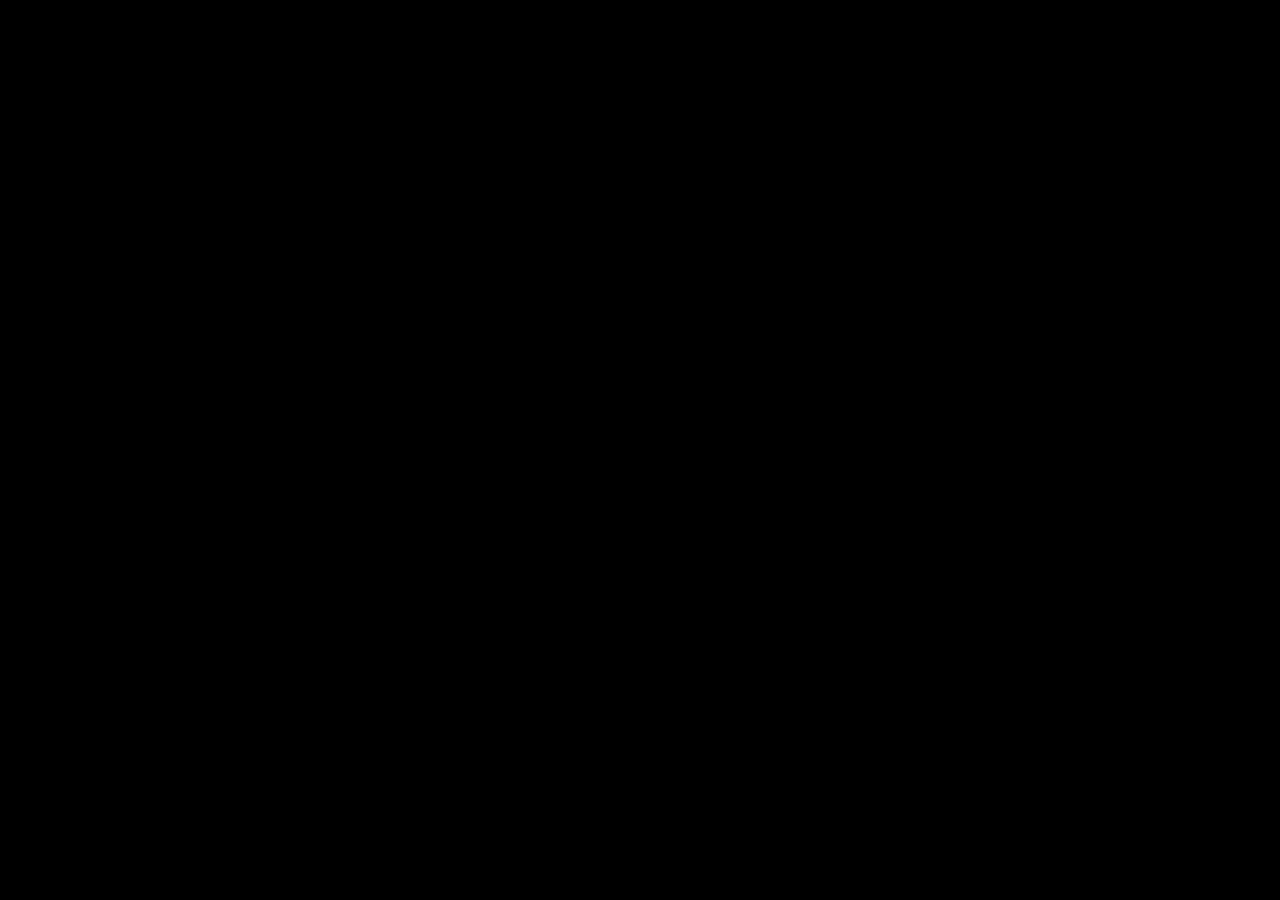
==== about/index.html @ 0806e022 "Preview: direct 200 pages for main routes and servers Co-Authored-By: Claude Opus 5.5 <noreply@anthr" ====
<!doctype html>
<html lang="ru" class="dark">
  <head>
    <meta name="robots" content="noindex, nofollow" />
    <meta charset="UTF-8" />
    <meta name="viewport" content="width=device-width, initial-scale=1.0, viewport-fit=cover" />
    <meta name="theme-color" content="#08090D" />
    <meta name="gs-build" content="__GS_BUILD__" />
    <title>GameScout — навигатор по игровым серверам</title>
    <meta
      name="description"
      content="GameScout — независимый навигатор по игровым серверам: проверенный онлайн, рейтинги, открытия и рост проектов."
    />
    <link rel="preconnect" href="https://fonts.googleapis.com" />
    <link rel="preconnect" href="https://fonts.gstatic.com" crossorigin />
    <link
      href="https://fonts.googleapis.com/css2?family=Inter+Tight:wght@500;600;700&family=Inter:wght@400;450;500;600&family=JetBrains+Mono:wght@400;500&family=Saira:wdth,wght@112.5,800&family=Noto+Serif:wght@400;600;700&family=Philosopher:wght@700&display=swap"
      rel="stylesheet"
      media="print"
      onload="this.media='all'"
    />
    <link rel="icon" href="/favicon.svg" type="image/svg+xml" />
    <link rel="icon" href="/favicon-32.png" type="image/png" sizes="32x32" />
    <link rel="apple-touch-icon" href="/apple-touch-icon.png" />

    <style>html,body,#root{background:#08090d;min-height:100%;margin:0}body{overflow-x:hidden}html.gs-boot-pending,.gs-boot-pending body,.gs-boot-pending #root{background:#000}.gs-boot-pending #root{visibility:hidden}.gs-loader,.gs-loader *{box-sizing:border-box}.gs-loader{z-index:9999;color:#fff;opacity:0;visibility:hidden;pointer-events:none;background:#07090d;justify-content:center;align-items:center;min-height:100dvh;font-family:Inter,Arial,sans-serif;line-height:normal;display:flex;position:fixed;inset:0;overflow:hidden}.gs-loader-visible .gs-loader{opacity:1;visibility:visible;pointer-events:auto}.gs-box{text-align:center}.gs-loader-visible .gs-box{animation:.8s gs-show}.gs-boot-logo{filter:drop-shadow(0 0 25px #34e6f52e);width:110px;margin:auto}.gs-boot-logo svg{vertical-align:baseline;width:100%;height:auto;display:inline}.gs-name{letter-spacing:.02em;margin-top:18px;font-size:48px;font-weight:800}.gs-game{color:#e9edf2}.gs-scout{background:linear-gradient(90deg,#34e6f5,#8b5cf6,#34e6f5) 0 0/200%;color:#0000;-webkit-background-clip:text;background-clip:text;animation:5s linear infinite gs-shine}.gs-status{color:#9aa4b2;letter-spacing:.18em;text-transform:uppercase;margin-top:24px;font-size:12px}.gs-status-dot{animation:1.4s infinite gs-blink}.gs-status-dot:nth-child(2){animation-delay:.2s}.gs-status-dot:nth-child(3){animation-delay:.4s}.gs-firefly{opacity:.25;background:#34e6f5;border-radius:50%;width:5px;height:5px;animation:8s infinite gs-float;position:absolute}.gs-firefly.f1{top:30%;left:35%}.gs-firefly.f2{top:40%;right:35%}.gs-firefly.f3{bottom:30%;left:40%}@keyframes gs-show{0%{opacity:0;transform:translateY(15px)}to{opacity:1}}@keyframes gs-shine{to{background-position:200%}}@keyframes gs-blink{50%{opacity:.2}}@keyframes gs-float{50%{opacity:.6;transform:translateY(-20px)}}@media (width<=600px){.gs-boot-logo{width:65px}.gs-name{font-size:32px}.gs-status{font-size:9px}}@media (width>=1200px){.gs-boot-logo{width:150px}.gs-name{font-size:68px}}@media (prefers-reduced-motion:reduce){.gs-loader-visible .gs-box,.gs-scout,.gs-status-dot,.gs-firefly{animation:none}}.gs-error{z-index:10000;text-align:center;color:#aab3c2;font:13px Inter,system-ui,sans-serif;position:fixed;top:calc(50% + 90px);left:20px;right:20px}.gs-error button{color:#08090d;background:#f2f3f7;border:0;border-radius:9px;margin-top:12px;padding:9px 16px;font:600 13px Inter,system-ui,sans-serif}</style>

    <script>
      if (location.pathname === '/') {
        for (const [href, srcset, media] of [
          ['/media/hub/observatory-1920.webp', '/media/hub/observatory-1280.webp 1280w, /media/hub/observatory-1920.webp 1920w, /media/hub/observatory-2560.webp 2560w, /media/hub/observatory-3840.webp 3840w', '(min-width: 1024px)'],
          ['/media/hub/observatory-m-720.webp', '/media/hub/observatory-m-720.webp 720w, /media/hub/observatory-m-1080.webp 1080w', '(max-width: 1023px)'],
        ]) {
          const preload = document.createElement('link');
          for (const [name, value] of Object.entries({rel:'preload', as:'image', href, imagesrcset:srcset, imagesizes:'100vw', media, fetchpriority:'high'})) preload.setAttribute(name, value);
          document.head.append(preload);
        }
      }
    </script>
    <script type="module" crossorigin src="/assets/index-Bv0smXoF.js"></script>
    <link rel="modulepreload" crossorigin href="/assets/rolldown-runtime-hePW80VL.js">
    <link rel="modulepreload" crossorigin href="/assets/shared-BJ5KCzzc.js">
    <link rel="stylesheet" crossorigin href="/assets/shared-DSiin0GP.css">
    <link rel="stylesheet" crossorigin href="/assets/index-CoUjJbXZ.css">
  </head>
  <body>
    <div id="root"></div>
      <div class="gs-loader" role="status" aria-live="polite" aria-busy="true" aria-label="GameScout загружается">
        <span class="gs-firefly f1"></span><span class="gs-firefly f2"></span><span class="gs-firefly f3"></span>
        <div class="gs-box">
          <div class="gs-boot-logo">
          <svg class="gs-mark" viewBox="284 317.5 729.5 431.5" xmlns="http://www.w3.org/2000/svg" aria-hidden="true">
            <path fill="#e9edf2" d="M787.5 321.5 L485 321.5 L288 519 L503 734 L503 611.5 L404 513 L515 402 L707 402 Z M606 486 L473.5 486 L553.5 566 L590 566 L590 582.5 L527 645.5 L527 745 L696 576 Z" />
            <path fill="#34e6f5" d="M990 397.5 L767 397.5 L664 500.5 L750.5 587 L907 587 L859 635 L713.5 635 L625.5 723.5 L879.5 723.5 L1009.5 593.5 L923 507 L766 507 L799.5 473.5 L914 473.5 Z" />
          </svg>
          </div>
          <div class="gs-name"><span class="gs-game">Game</span><span class="gs-scout">Scout</span></div>
          <div class="gs-status">Подготавливаем миры<span class="gs-status-dot">.</span><span class="gs-status-dot">.</span><span class="gs-status-dot">.</span></div>
        </div>
      </div>

    <script>
      (() => {
        const html = document.documentElement;
        html.classList.add("gs-boot-pending");
        document.getElementById("root")?.setAttribute("aria-busy", "true");
        const timer = window.setTimeout(() => {
          if (!document.querySelector(".gs-loader")) return;
          html.classList.add("gs-loader-visible");
          html.dataset.gsLoaderShownAt = String(performance.now());
        }, 1500);
        html.dataset.gsLoaderTimer = String(timer);
      })();
    </script>

  </body>
</html>
---- assets/shared-DSiin0GP.css ----
.gs-profile-avatar[data-default-avatar=lineage2]>img,.gs-support-studio [data-default-avatar=lineage2]>img{object-fit:cover!important;object-position:50% 50%!important;width:100%!important;max-width:none!important;height:100%!important;display:block!important;position:absolute!important;inset:0!important;transform:scale(1.14)!important}.l2a:is(.l2a--minecraft,.l2a--gtarp) .server-copy{align-items:center;gap:8px;min-width:0;display:flex}.l2a:is(.l2a--minecraft,.l2a--gtarp) .gs-world-row-avatar{border-radius:6px;flex:0 0 32px;width:32px;height:32px}.l2a:is(.l2a--minecraft,.l2a--gtarp) .gs-world-row-identity{flex:1;min-width:0}
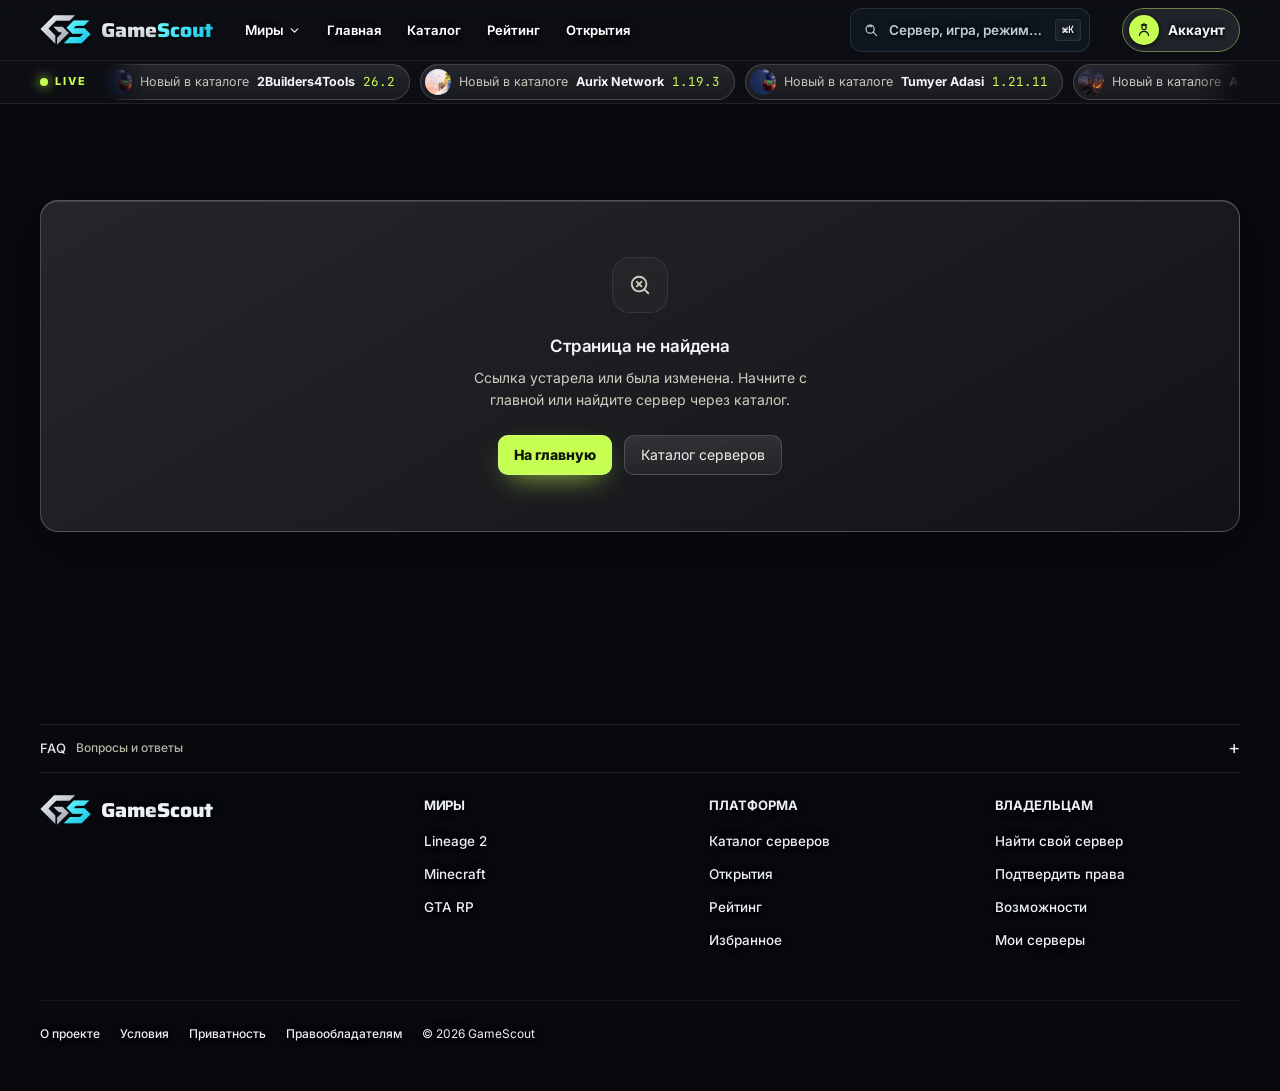
==== commit 2ba94441: "Preview: lime full-page button, base chronicle background on phones, dialog and header fixes Co-Auth" ====
--- a/about/index.html
+++ b/about/index.html
@@ -37,11 +37,11 @@
         }
       }
     </script>
-    <script type="module" crossorigin src="/assets/index-Bv0smXoF.js"></script>
-    <link rel="modulepreload" crossorigin href="/assets/rolldown-runtime-hePW80VL.js">
-    <link rel="modulepreload" crossorigin href="/assets/shared-BJ5KCzzc.js">
-    <link rel="stylesheet" crossorigin href="/assets/shared-DSiin0GP.css">
-    <link rel="stylesheet" crossorigin href="/assets/index-CoUjJbXZ.css">
+    <script type="module" crossorigin src="/assets/index-CprH_Qw9.js"></script>
+    <link rel="modulepreload" crossorigin href="/assets/rolldown-runtime-XKyaHtl9.js">
+    <link rel="modulepreload" crossorigin href="/assets/shared-C0-Xvh2L.js">
+    <link rel="stylesheet" crossorigin href="/assets/shared-WYCrP6bW.css">
+    <link rel="stylesheet" crossorigin href="/assets/index-I3ktdyvJ.css">
   </head>
   <body>
     <div id="root"></div>
--- a/assets/shared-WYCrP6bW.css
+++ b/assets/shared-WYCrP6bW.css
@@ -0,0 +1 @@
+.gs-profile-avatar[data-default-avatar=lineage2]>img,.gs-support-studio [data-default-avatar=lineage2]>img{object-fit:cover!important;object-position:50% 50%!important;width:100%!important;max-width:none!important;height:100%!important;display:block!important;position:absolute!important;inset:0!important;transform:scale(1.14)!important}.l2a:is(.l2a--minecraft,.l2a--gtarp) .server-copy{align-items:center;gap:8px;min-width:0;display:flex}.l2a:is(.l2a--minecraft,.l2a--gtarp) .gs-world-row-avatar{border-radius:6px;flex:0 0 32px;width:32px;height:32px}.l2a:is(.l2a--minecraft,.l2a--gtarp) .gs-world-row-identity{flex:1;min-width:0}.gs-top-row[data-rank="1"]{--top-accent:#d7b46e}.gs-top-row[data-rank="2"]{--top-accent:#aebdd2}.gs-top-row[data-rank="3"]{--top-accent:#cc9070}html[data-color-mode=light] .gs-top-row[data-rank="1"]{--top-accent:#c2913a}html[data-color-mode=light] .gs-top-row[data-rank="2"]{--top-accent:#8794a7}html[data-color-mode=light] .gs-top-row[data-rank="3"]{--top-accent:#b5724a}html[data-color-mode] body .gs-top-row[data-rank]:not(#gs){--top-base:#171926;margin:4px 0;position:relative;overflow:hidden;border:1px solid color-mix(in srgb,var(--top-accent) 42%,transparent)!important;background:linear-gradient(90deg,color-mix(in srgb,var(--top-accent) 17%,var(--top-base)) 0%,var(--top-base) 62%)!important;min-height:62px!important;box-shadow:inset 3px 0 0 var(--top-accent)!important;color:inherit!important;border-radius:12px!important}html[data-color-mode=light] body .gs-top-row[data-rank]:not(#gs){--top-base:#fffcf6;border-color:color-mix(in srgb,var(--top-accent) 50%,#e1d6c5)!important;background:linear-gradient(90deg,color-mix(in srgb,var(--top-accent) 20%,var(--top-base)) 0%,var(--top-base) 62%)!important;box-shadow:inset 3px 0 0 var(--top-accent),0 6px 16px -14px #5a40205c!important}html[data-color-mode] body .gs-top-row[data-rank]:not(#gs):hover{background:linear-gradient(90deg,color-mix(in srgb,var(--top-accent) 26%,var(--top-base)) 0%,color-mix(in srgb,var(--top-accent) 5%,var(--top-base)) 70%)!important}html[data-color-mode] body .gs-top-row[data-rank]:not(#gs) :is(.server-name,.text-ink-50,.server-right strong){color:#f6f3ef!important}html[data-color-mode] body .gs-top-row[data-rank]:not(#gs) :is(.server-meta,.server-right small,.text-ink-400,.text-ink-500){color:#c9c5d4!important}html[data-color-mode=light] body .gs-top-row[data-rank]:not(#gs) :is(.server-name,.text-ink-50,.server-right strong){color:#1d1b20!important}html[data-color-mode=light] body .gs-top-row[data-rank]:not(#gs) :is(.server-meta,.server-right small,.text-ink-400,.text-ink-500){color:#5b5249!important}html[data-color-mode] body .gs-top-row:not(#gs) :is(.fav.selected,.gs-row-favorite.is-selected){color:#e2668f!important}html[data-color-mode] body .gs-rank-podium:not(#gs){flex:none;place-items:center;line-height:1;border:0!important;border-radius:50%!important;width:30px!important;height:30px!important;font-size:13px!important;font-weight:700!important;display:inline-grid!important;box-shadow:inset 0 1px #ffffff8c,inset 0 -2px 4px #0000002e,0 4px 10px -6px #00000059!important}html[data-color-mode] body .gs-rank-podium:not(#gs):before,html[data-color-mode] body .gs-rank-podium:not(#gs):after{display:none!important}html[data-color-mode] body .gs-rank-podium.gs-rank-1:not(#gs){color:#2b1c05!important;background:linear-gradient(160deg,#f8dda0,#c99534 58%,#8a5f20)!important}html[data-color-mode] body .gs-rank-podium.gs-rank-2:not(#gs){color:#1d222b!important;background:linear-gradient(160deg,#f2f4f7,#aab3c0 58%,#6c7584)!important}html[data-color-mode] body .gs-rank-podium.gs-rank-3:not(#gs){color:#2a1307!important;background:linear-gradient(160deg,#ecbd98,#b96f3f 58%,#7a4429)!important}@media (width<=767px){html[data-color-mode] body .gs-rank-podium:not(#gs){width:28px!important;height:28px!important;font-size:12px!important}html[data-color-mode] body .gs-top-row[data-rank]:not(#gs){min-height:58px!important}}html[data-color-mode] body .gs-rank-medal[data-game-rank]:not(#gs):not(#rank){overflow:visible;box-shadow:none!important;clip-path:none!important;background:0 0!important;border:0!important;border-radius:0!important}html[data-color-mode] body .gs-rank-medal[data-game-rank]:before,html[data-color-mode] body .gs-rank-medal[data-game-rank]:after{display:none!important}.gs-rank-medal[data-game-rank]>img{object-fit:contain;width:100%;height:100%;display:block}html[data-design=lobby] body .l2a--lineage2 :is(.gs-shelf-support,.gs-shelf-people){overflow:visible}html[data-design=lobby] body .l2a--lineage2 .rows .server.gs-top-row[data-rank]:not(#gs):not(#lb){--spot:#e6b959;isolation:isolate;align-items:center;position:relative;border:1px solid color-mix(in srgb,var(--spot) 75%,transparent)!important;min-height:108px!important;box-shadow:0 0 0 1px #0006, 0 8px 22px -12px color-mix(in srgb,var(--spot) 60%,transparent), inset 0 1px #ffffff1a!important;background:#121019!important;border-radius:14px!important;grid-template-columns:58px minmax(0,1fr) auto 34px!important;column-gap:16px!important;margin:6px 0!important;padding:10px 8px 10px 12px!important;display:grid!important;overflow:visible!important}html[data-design=lobby] body .l2a--lineage2 .rows .server.gs-top-row[data-rank="1"]:not(#gs):not(#lb){min-height:136px!important;margin-top:56px!important}html[data-design=lobby] body .l2a--lineage2 .rows .server.gs-top-row[data-rank="2"]:not(#gs):not(#lb){--spot:#b9cde6}html[data-design=lobby] body .l2a--lineage2 .rows .server.gs-top-row[data-rank="3"]:not(#gs):not(#lb){--spot:#b07de0}html[data-design=lobby] body .l2a--lineage2 .rows .server.gs-top-row[data-rank]:not(#gs):not(#lb):before{content:none!important}html[data-design=lobby] body .l2a--lineage2 .rows .server.gs-top-row[data-rank]>.gs-rank-podium{z-index:4;grid-area:1/1;position:relative}html[data-design=lobby] body .l2a--lineage2 .rows .server.gs-top-row[data-rank]>.server-copy{z-index:4;grid-area:1/2;min-width:0;position:relative}html[data-design=lobby] body .l2a--lineage2 .rows .server.gs-top-row[data-rank]>.server-right{z-index:4;grid-area:1/3;min-width:56px;position:relative;text-align:right!important;padding:0!important}html[data-design=lobby] body .l2a--lineage2 .rows .server.gs-top-row[data-rank]>.fav:not(#gs):not(#lb){z-index:5;grid-area:1/4;place-self:center;margin:0!important;position:relative!important;inset:auto!important;transform:none!important}html[data-design=lobby] body .l2a--lineage2 .rows .server.gs-top-row[data-rank] :is(.server-name,.server-right strong){color:#fbf8f2!important;text-shadow:0 1px 10px #000d!important}html[data-design=lobby] body .l2a--lineage2 .rows .server.gs-top-row[data-rank] :is(.server-meta,.server-right small){color:#d4d1da!important;text-shadow:0 1px 8px #000c!important}html[data-design=lobby] body .l2a--lineage2 .rows .server.gs-top-row[data-rank] .server-name{font-size:20px;font-weight:750}html[data-design=lobby] body .l2a--lineage2 .rows .server.gs-top-row[data-rank="1"] .server-name{font-size:24px}html[data-design=lobby] body .l2a--lineage2 .rows .server.gs-top-row[data-rank] .gs-rank-podium:not(#gs):not(#lb){justify-self:center;place-items:center;clip-path:polygon(50% 0%,90% 9%,98% 28%,92% 72%,50% 100%,8% 72%,2% 28%,10% 9%)!important;width:54px!important;height:64px!important;box-shadow:none!important;filter:drop-shadow(0 0 6px color-mix(in srgb,var(--spot) 55%,transparent))!important;color:#ffe39a!important;-webkit-text-fill-color:#ffe39a!important;background:linear-gradient(150deg,#fff3c8,#e0ad4c 38%,#7a5016 68%,#f7dc9c)!important;border:0!important;border-radius:0!important;margin:0!important;padding:0!important;font:800 28px/1 Georgia,serif!important;display:grid!important}html[data-design=lobby] body .l2a--lineage2 .rows .server.gs-top-row[data-rank] .gs-rank-podium:not(#gs):not(#lb):before{background:linear-gradient(160deg,#2a2018,#151018);position:absolute;inset:3px;content:""!important;clip-path:inherit!important;display:block!important}html[data-design=lobby] body .l2a--lineage2 .rows .server.gs-top-row[data-rank] .gs-rank-podium:not(#gs):not(#lb):after{display:none!important}html[data-design=lobby] body .l2a--lineage2 .rows .server.gs-top-row[data-rank] .gs-rank-podium>span{z-index:1;position:relative;-webkit-text-fill-color:inherit!important}html[data-design=lobby] body .l2a--lineage2 .rows .server>.gs-plaque:not(#gs):not(#lb){pointer-events:none;z-index:1!important;position:absolute!important;inset:0!important}html[data-design=lobby] body .l2a--lineage2 .rows .gs-plaque-frame{border-radius:13px;position:absolute;inset:0;overflow:hidden}html[data-design=lobby] body .l2a--lineage2 .rows .gs-plaque-bg{object-fit:cover;object-position:72% 50%;filter:blur(1.4px)saturate(1.12);width:100%;max-width:none;height:100%;position:absolute;inset:0;transform:scale(1.05)}html[data-design=lobby] body .l2a--lineage2 .rows .gs-plaque-frame:after{content:"";z-index:3;background:linear-gradient(90deg,#0b0910f5 0%,#0b0910d6 30%,#0b091055 62%,#0b091080 100%),linear-gradient(90deg,transparent 40%,color-mix(in srgb,var(--spot) 14%,transparent));position:absolute;inset:0}html[data-design=lobby] body .l2a--lineage2 .rows .gs-plaque-hero{pointer-events:none;width:auto;max-width:none;filter:drop-shadow(0 0 8px color-mix(in srgb,var(--spot) 70%,transparent)) drop-shadow(0 0 22px color-mix(in srgb,var(--spot) 35%,transparent));position:absolute}html[data-design=lobby] body .l2a--lineage2 .rows .gs-plaque-frame .gs-plaque-hero{z-index:4;height:250%;top:2px;right:110px}html[data-design=lobby] body .l2a--lineage2 .rows .gs-plaque.is-pop>.gs-plaque-hero{z-index:2;height:168%;bottom:0;right:110px}html[data-design=lobby] body .l2a--lineage2 .rows .gs-plaque-sparks{z-index:5;mix-blend-mode:screen;opacity:.9;background-image:radial-gradient(1.6px 1.6px at 58% 72%,var(--spot),transparent 70%),radial-gradient(1.2px 1.2px at 70% 38%,#fff,transparent 70%),radial-gradient(1.8px 1.8px at 80% 82%,var(--spot),transparent 70%),radial-gradient(1.2px 1.2px at 52% 30%,var(--spot),transparent 70%),radial-gradient(1.4px 1.4px at 88% 52%,#fff,transparent 70%);animation:6s linear infinite gs-embers;position:absolute;inset:0}@keyframes gs-embers{0%{opacity:0;transform:translateY(12px)}20%{opacity:.9}to{opacity:0;transform:translateY(-22px)}}@media (prefers-reduced-motion:reduce){html[data-design=lobby] body .l2a--lineage2 .rows .gs-plaque-sparks{animation:none}}@media (width>=601px) and (width<=1150px){html[data-design=lobby] body .l2a--lineage2 .gs-shelf-support .rows{display:block!important}}@media (width<=600px){html[data-design=lobby] body .l2a--lineage2 .rows .server.gs-top-row[data-rank]:not(#gs):not(#lb){grid-template-columns:46px minmax(0,1fr) auto 28px!important;column-gap:10px!important;min-height:92px!important;padding:8px 6px 8px 10px!important}html[data-design=lobby] body .l2a--lineage2 .rows .server.gs-top-row[data-rank="1"]:not(#gs):not(#lb){min-height:116px!important;margin-top:48px!important}html[data-design=lobby] body .l2a--lineage2 .rows .server.gs-top-row[data-rank] .gs-rank-podium:not(#gs):not(#lb){width:46px!important;height:54px!important;font-size:23px!important}html[data-design=lobby] body .l2a--lineage2 .rows .server.gs-top-row[data-rank] .server-name{font-size:16px}html[data-design=lobby] body .l2a--lineage2 .rows .server.gs-top-row[data-rank="1"] .server-name{font-size:18px}html[data-design=lobby] body .l2a--lineage2 .rows .gs-plaque-frame .gs-plaque-hero{height:225%;right:92px}html[data-design=lobby] body .l2a--lineage2 .rows .gs-plaque.is-pop>.gs-plaque-hero{height:155%;right:92px}}html[data-design=lobby] body .l2a--lineage2 .rows .gs-plaque.is-single .gs-plaque-bg{filter:saturate(1.08);aspect-ratio:3;object-fit:cover;width:auto;height:145%;-webkit-mask-image:linear-gradient(90deg,#0000 0,#000 38% 92%,#0000 100%);mask-image:linear-gradient(90deg,#0000 0,#000 38% 92%,#0000 100%);inset:50% 64px auto auto!important;transform:translateY(-50%)!important}@media (width<=600px){html[data-design=lobby] body .l2a--lineage2 .rows .gs-plaque.is-single .gs-plaque-bg{height:125%;right:36px!important}}html[data-design=lobby] body .l2a--lineage2 .rows .server.gs-top-row[data-rank] .server-right strong{font-size:24px!important}html[data-design=lobby] body .l2a--lineage2 .rows .server.gs-top-row[data-rank="1"] .server-right strong{font-size:30px!important}html[data-design=lobby] body .l2a--lineage2 .rows .server.gs-top-row[data-rank] .server-right small{font-size:12px!important}html[data-design=lobby] body .l2a--lineage2 .rows .server.gs-top-row[data-rank] .server-meta{margin-top:4px;font-size:14px!important}@media (width<=600px){html[data-design=lobby] body .l2a--lineage2 .rows .server.gs-top-row[data-rank] .server-right strong{font-size:20px!important}html[data-design=lobby] body .l2a--lineage2 .rows .server.gs-top-row[data-rank="1"] .server-right strong{font-size:24px!important}html[data-design=lobby] body .l2a--lineage2 .rows .server.gs-top-row[data-rank] .server-meta{font-size:12.5px!important}}html[data-design=lobby] body .l2a--lineage2 .rows .server.gs-top-row[data-rank]:has(.gs-plaque.is-single):not(#gs):not(#lb){aspect-ratio:3;grid-template-rows:auto auto;align-content:center;height:auto;grid-template-columns:58px minmax(0,1fr) 34px!important;row-gap:6px!important;min-height:0!important}html[data-design=lobby] body .l2a--lineage2 .rows .server.gs-top-row[data-rank]:has(.gs-plaque.is-single)>.gs-rank-podium{grid-row:1/span 2;align-self:center}html[data-design=lobby] body .l2a--lineage2 .rows .server.gs-top-row[data-rank]:has(.gs-plaque.is-single)>.server-copy{grid-area:1/2;align-self:end;max-width:52%}html[data-design=lobby] body .l2a--lineage2 .rows .server.gs-top-row[data-rank]:has(.gs-plaque.is-single)>.server-right{grid-area:2/2;align-self:start;align-items:baseline;gap:6px;min-width:0;text-align:left!important;display:flex!important}html[data-design=lobby] body .l2a--lineage2 .rows .server.gs-top-row[data-rank]:has(.gs-plaque.is-single)>.fav:not(#gs):not(#lb){grid-area:1/3/span 2}html[data-design=lobby] body .l2a--lineage2 .rows .gs-plaque.is-single .gs-plaque-bg:not(#gs){aspect-ratio:auto;object-fit:cover;object-position:50% 50%!important;filter:none!important;width:100%!important;height:100%!important;inset:0 auto 0 0!important;transform:none!important;-webkit-mask-image:none!important;mask-image:none!important}html[data-design=lobby] body .l2a--lineage2 .rows .gs-plaque.is-single .gs-plaque-frame:after{background:linear-gradient(90deg,#05040a73 0%,#05040a26 34%,#0000 52%)!important}html[data-design=lobby] body .l2a--lineage2 .rows .gs-plaque.is-single .gs-plaque-sparks{display:none}html[data-design=lobby] body .l2a--lineage2 .rows .server.gs-top-row[data-rank]:not(#gs):not(#lb){background:linear-gradient(#121019,#121019) padding-box, linear-gradient(135deg,#ffffffd9 0%,var(--spot) 18%,color-mix(in srgb,var(--spot) 35%,#000) 50%,var(--spot) 82%,#ffffffb3 100%) border-box!important;box-shadow:0 0 0 1px #0008, 0 0 18px -2px color-mix(in srgb,var(--spot) 55%,transparent), 0 12px 30px -16px #000!important;border:2px solid #0000!important}html[data-design=lobby] body .l2a--lineage2 .rows .gs-plaque-frame{border-radius:12px!important}@media (width<=600px){html[data-design=lobby] body .l2a--lineage2 .rows .server.gs-top-row[data-rank]:has(.gs-plaque.is-single):not(#gs):not(#lb){grid-template-columns:46px minmax(0,1fr) 28px!important;row-gap:2px!important}html[data-design=lobby] body .l2a--lineage2 .rows .server.gs-top-row[data-rank]:has(.gs-plaque.is-single)>.server-copy{max-width:62%}}html[data-design=lobby] body .l2a--lineage2 .rows .server.gs-top-row[data-rank="1"]:not(#gs):not(#lb){aspect-ratio:2.5;min-height:0!important}html[data-design=lobby] body .l2a--lineage2 .rows .gs-plaque.is-pop>.gs-plaque-hero{height:128%!important;right:150px!important}@media (width<=600px){html[data-design=lobby] body .l2a--lineage2 .rows .gs-plaque.is-pop>.gs-plaque-hero{height:130%!important;right:90px!important}}html[data-design=lobby] body .l2a--lineage2 .rows .server.gs-top-row[data-rank]>.fav:not(#gs):not(#lb){-webkit-backdrop-filter:blur(4px);backdrop-filter:blur(4px);color:#f4f1ea!important;background:#07060cb3!important;border-radius:50%!important;width:34px!important;min-width:34px!important;height:34px!important}html[data-design=lobby] body .l2a--lineage2 .rows .server.gs-top-row[data-rank]:has(.gs-plaque.is-single):not(#gs):not(#lb){aspect-ratio:4.6}html[data-design=lobby] body .l2a--lineage2 .rows .server.gs-top-row[data-rank="1"]:not(#gs):not(#lb){aspect-ratio:3.8}html[data-design=lobby] body .l2a--lineage2 .rows .gs-plaque.is-single .gs-plaque-bg:not(#gs):not(#lb){object-position:50% 28%!important}html[data-design=lobby] body .l2a--lineage2 .rows .server.gs-top-row[data-rank]:not(#gs):not(#lb){box-shadow:0 0 0 1px #0007, 0 0 10px -4px color-mix(in srgb,var(--spot) 45%,transparent), 0 10px 24px -18px #000!important;border-width:1px!important}html[data-design=lobby] body .l2a--lineage2 .rows .server.gs-top-row[data-rank]:not(#gs):not(#lb) .server-name{font-size:18px!important}html[data-design=lobby] body .l2a--lineage2 .rows .server.gs-top-row[data-rank="1"]:not(#gs):not(#lb) .server-name{font-size:21px!important}html[data-design=lobby] body .l2a--lineage2 .rows .server.gs-top-row[data-rank] .gs-rank-podium:not(#gs):not(#lb){width:46px!important;height:54px!important;font-size:23px!important}@media (width<=600px){html[data-design=lobby] body .l2a--lineage2 .rows .server.gs-top-row[data-rank]:has(.gs-plaque.is-single):not(#gs):not(#lb){aspect-ratio:3.7}html[data-design=lobby] body .l2a--lineage2 .rows .server.gs-top-row[data-rank="1"]:not(#gs):not(#lb){aspect-ratio:3.2}html[data-design=lobby] body .l2a--lineage2 .rows .server.gs-top-row[data-rank]:not(#gs):not(#lb) .server-name{font-size:15px!important}html[data-design=lobby] body .l2a--lineage2 .rows .server.gs-top-row[data-rank="1"]:not(#gs):not(#lb) .server-name{font-size:16px!important}html[data-design=lobby] body .l2a--lineage2 .rows .server.gs-top-row[data-rank] .gs-rank-podium:not(#gs):not(#lb){width:40px!important;height:48px!important;font-size:20px!important}}html[data-design=lobby] body .l2a--lineage2 .rows .server.gs-top-row[data-rank]:has(.gs-plaque.is-single):not(#gs):not(#lb){max-height:150px}html[data-design=lobby] body .l2a--lineage2 .rows .server.gs-top-row[data-rank="1"]:not(#gs):not(#lb){max-height:180px}html[data-design=lobby] body .l2a--lineage2 .rows .server.gs-top-row[data-rank="3"]:has(.gs-plaque.is-single):not(#gs):not(#lb){aspect-ratio:6}html[data-design=lobby] body .l2a--lineage2 .rows .gs-plaque--3.is-single .gs-plaque-bg:not(#gs):not(#lb){object-position:50% 50%!important}@media (width<=600px){html[data-design=lobby] body .l2a--lineage2 .rows .server.gs-top-row[data-rank="3"]:has(.gs-plaque.is-single):not(#gs):not(#lb){aspect-ratio:4.6}}html[data-design=lobby] body .l2a--lineage2 .rows .gs-plaque.is-pop>.gs-plaque-hero:not(#gs):not(#lb){z-index:6!important;height:165%!important;right:130px!important}@media (width<=600px){html[data-design=lobby] body .l2a--lineage2 .rows .gs-plaque.is-pop>.gs-plaque-hero:not(#gs):not(#lb){height:160%!important;right:80px!important}}html[data-design=lobby] body .l2a--lineage2 .rows .gs-plaque--3.is-single .gs-plaque-bg:not(#gs):not(#lb){transform-origin:72% 45%;transform:scale(1.12)!important}@media (width<=600px){html[data-design=lobby] body .l2a--lineage2 .rows .server.gs-top-row[data-rank="1"]:not(#gs):not(#lb){margin-top:62px!important}html[data-design=lobby] body .l2a--lineage2 .rows .gs-plaque.is-pop>.gs-plaque-hero:not(#gs):not(#lb){height:150%!important}}html[data-design=lobby] body .l2a--lineage2 .rows .server.gs-top-row[data-rank] .gs-rank-podium:not(#gs):not(#lb){color:#3a2306!important;-webkit-text-fill-color:#3a2306!important;text-shadow:0 1px #fff6,0 -1px #0003!important;filter:drop-shadow(0 2px 4px #000a) drop-shadow(0 0 8px color-mix(in srgb,var(--spot) 50%,transparent))!important;background:linear-gradient(160deg,#fff6d6 0%,#f3cd6a 22%,#c7902e 52%,#8a5a17 78%,#e9c46e 100%)!important}html[data-design=lobby] body .l2a--lineage2 .rows .server.gs-top-row[data-rank="2"] .gs-rank-podium:not(#gs):not(#lb){color:#1d2633!important;-webkit-text-fill-color:#1d2633!important;background:linear-gradient(160deg,#fff 0%,#dfe7f2 22%,#9fb0c6 52%,#5d6f88 78%,#d8e3f0 100%)!important}html[data-design=lobby] body .l2a--lineage2 .rows .server.gs-top-row[data-rank="3"] .gs-rank-podium:not(#gs):not(#lb){color:#2c1240!important;-webkit-text-fill-color:#2c1240!important;background:linear-gradient(160deg,#fbeaff 0%,#dcaef5 22%,#a46ad0 52%,#5e3485 78%,#d9a8f2 100%)!important}html[data-design=lobby] body .l2a--lineage2 .rows .server.gs-top-row[data-rank] .gs-rank-podium:not(#gs):not(#lb):before{background:linear-gradient(#fff5 0%,#ffffff10 45%,#00000018 100%)!important;inset:3px!important}html[data-design=lobby] body .l2a .rows .server:not(.gs-top-row):not(#lb){border:1px solid var(--lb-line)!important;border-radius:12px!important;margin:8px 0!important}html[data-design=lobby] body .l2a .rows .server.gs-top-row+.server:not(.gs-top-row):not(#lb){margin-top:12px!important}html[data-design=lobby] body .l2a--lineage2 .rows .gs-plaque--1 .gs-plaque-bg:not(#gs):not(#lb){filter:blur(1px)saturate(1.05)!important;object-position:62% 40%!important;transform:scale(1.02)!important}html[data-design=lobby] body .l2a--lineage2 .rows .gs-plaque--1 .gs-plaque-frame:after{background:linear-gradient(90deg,#1a0e05e0 0%,#1a0e0599 30%,#1a0e0533 56%,#0000 72%)!important}html[data-design=lobby] body .l2a--lineage2 .rows .server.gs-top-row[data-rank] .gs-rank-podium:not(#gs):not(#lb){clip-path:none!important;width:72px!important;height:68px!important;box-shadow:none!important;color:#0000!important;-webkit-text-fill-color:transparent!important;text-shadow:none!important;filter:drop-shadow(0 4px 8px #000b) drop-shadow(0 0 10px color-mix(in srgb,var(--spot) 45%,transparent))!important;background:50%/contain no-repeat!important;border:0!important}html[data-design=lobby] body .l2a--lineage2 .rows .server.gs-top-row[data-rank="1"] .gs-rank-podium:not(#gs):not(#lb){background-image:url(/media/ranks/medal-1-glass-192.webp)!important;width:84px!important;height:80px!important}html[data-design=lobby] body .l2a--lineage2 .rows .server.gs-top-row[data-rank="2"] .gs-rank-podium:not(#gs):not(#lb){background-image:url(/media/ranks/medal-2-glass-192.webp)!important}html[data-design=lobby] body .l2a--lineage2 .rows .server.gs-top-row[data-rank] .gs-rank-podium:not(#gs):not(#lb):before{display:none!important}html[data-design=lobby] body .l2a--lineage2 .rows .server.gs-top-row[data-rank]:not(#gs):not(#lb){grid-template-columns:84px minmax(0,1fr) auto 34px!important}html[data-design=lobby] body .l2a--lineage2 .rows .server.gs-top-row[data-rank]:has(.gs-plaque.is-single):not(#gs):not(#lb){grid-template-columns:84px minmax(0,1fr) 34px!important}@media (width<=600px){html[data-design=lobby] body .l2a--lineage2 .rows .server.gs-top-row[data-rank] .gs-rank-podium:not(#gs):not(#lb){width:54px!important;height:52px!important}html[data-design=lobby] body .l2a--lineage2 .rows .server.gs-top-row[data-rank="1"] .gs-rank-podium:not(#gs):not(#lb){width:62px!important;height:59px!important}html[data-design=lobby] body .l2a--lineage2 .rows .server.gs-top-row[data-rank]:not(#gs):not(#lb){grid-template-columns:62px minmax(0,1fr) auto 28px!important}html[data-design=lobby] body .l2a--lineage2 .rows .server.gs-top-row[data-rank]:has(.gs-plaque.is-single):not(#gs):not(#lb){grid-template-columns:62px minmax(0,1fr) 28px!important}}html[data-design=lobby] body .l2a--lineage2 .rows .server.gs-top-row[data-rank="3"] .gs-rank-podium:not(#gs):not(#lb){background-image:url(/media/ranks/medal-3-glass-192.webp)!important}.gs-game-plaque{pointer-events:none;display:block;position:absolute;inset:0}.gs-game-plaque>img{object-fit:contain;width:100%;height:100%;display:block}html[data-color-mode] body .l2a:is(.l2a--minecraft,.l2a--gtarp) .rows .server.gs-top-row>.gs-game-plaque:not(#gs):not(#world):not(#card){z-index:0!important;width:100%!important;height:100%!important;position:absolute!important;inset:0!important}html[data-color-mode] body .l2a:is(.l2a--minecraft,.l2a--gtarp) .support .rows{display:block!important}html[data-color-mode] body .l2a:is(.l2a--minecraft,.l2a--gtarp) .rows .server.gs-top-row:not(#gs):not(#world):not(#card){aspect-ratio:3/2;isolation:isolate;grid-template-rows:minmax(0,1fr) 36px 9%;width:100%;max-width:640px;height:auto;position:relative;min-height:0!important;box-shadow:none!important;background:0 0!important;border:0!important;border-radius:16px!important;grid-template-columns:minmax(0,1fr) max-content 30px!important;gap:0 8px!important;margin:18px auto!important;padding:0 5%!important;display:grid!important}html[data-color-mode] body .l2a:is(.l2a--minecraft,.l2a--gtarp) .rows .server.gs-top-row:after{content:"";z-index:1;pointer-events:none;background:linear-gradient(110deg,#edf0e85c,#e2e7e04d);border-top:1px solid #fff5;border-radius:0 0 12px 12px;height:26%;min-height:58px;position:absolute;bottom:9%;left:2%;right:2%;display:block!important}html[data-color-mode] body .l2a:is(.l2a--minecraft,.l2a--gtarp) .rows .server.gs-top-row>.gs-rank-medal:not(#gs):not(#world):not(#card){z-index:2;position:absolute;top:23%;left:7%;width:68px!important;height:68px!important;box-shadow:none!important;background:0 0!important;border-radius:0!important}html[data-color-mode] body .l2a:is(.l2a--minecraft,.l2a--gtarp) .rows .server.gs-top-row>.server-copy:not(#gs):not(#world){z-index:3;grid-row:2;align-self:center;align-items:center;gap:7px;height:auto;min-height:36px;display:flex;position:relative;bottom:auto;left:auto;right:auto;grid-column:1!important}html[data-color-mode] body .l2a:is(.l2a--minecraft,.l2a--gtarp) .rows .server.gs-top-row .server-name:not(#gs):not(#world):not(#card){text-overflow:ellipsis;text-shadow:0 1px 3px #000,0 0 8px #0008;font-weight:700;overflow:hidden;color:#fff7e9!important;white-space:nowrap!important;-webkit-line-clamp:unset!important;max-height:20px!important;margin:0!important;font-size:16px!important;line-height:20px!important;display:block!important}html[data-color-mode] body .l2a:is(.l2a--minecraft,.l2a--gtarp) .rows .server.gs-top-row .server-meta:not(#gs):not(#world):not(#card){text-shadow:0 1px 3px #000;text-overflow:ellipsis;overflow:hidden;color:#fff7e9!important;white-space:nowrap!important;margin:0!important;font-size:12px!important;line-height:16px!important;display:block!important}html[data-color-mode] body .l2a:is(.l2a--minecraft,.l2a--gtarp) .rows .server.gs-top-row>.server-right:not(#gs):not(#world){z-index:3;grid-row:2;justify-content:flex-end;align-self:center;align-items:center;height:auto;min-height:36px;position:relative;bottom:auto;right:auto;grid-column:2!important;display:flex!important}html[data-color-mode] body .l2a:is(.l2a--minecraft,.l2a--gtarp) .rows .server.gs-top-row .server-right :is(strong,small){text-shadow:0 1px 3px #000;color:#fff7e9!important}html[data-color-mode] body .l2a:is(.l2a--minecraft,.l2a--gtarp) .rows .server.gs-top-row>.fav:not(#gs):not(#world){z-index:4;color:#fff7e9;background:#252a2840;border-radius:50%;grid-area:2/3;align-self:center;width:30px;height:36px;position:relative!important;top:auto!important;bottom:auto!important;right:auto!important}html[data-color-mode] body .l2a:is(.l2a--minecraft,.l2a--gtarp) .rows .server.gs-top-row .gs-shelf-coins{padding:2px!important}html[data-color-mode] body .l2a:is(.l2a--minecraft,.l2a--gtarp) .rows .server.gs-top-row .server-right strong{line-height:20px;font-size:18px!important}html[data-color-mode] body .l2a:is(.l2a--minecraft,.l2a--gtarp) .rows .server.gs-top-row .server-right small{line-height:12px;font-size:10px!important}@media (width<=400px){html[data-color-mode] body .l2a:is(.l2a--minecraft,.l2a--gtarp) .rows .server.gs-top-row .gs-world-row-avatar{flex-basis:26px;width:26px;height:26px}}@media (width>=601px) and (width<=1150px){html[data-color-mode] body .l2a:is(.l2a--minecraft,.l2a--gtarp) .support .rows .server.gs-top-row:after{min-height:50px}html[data-color-mode] body .l2a:is(.l2a--minecraft,.l2a--gtarp) .support .rows .server.gs-top-row .gs-world-row-avatar{flex-basis:20px;width:20px;height:20px}html[data-color-mode] body .l2a:is(.l2a--minecraft,.l2a--gtarp) .support .rows .server.gs-top-row>.server-copy:not(#gs):not(#world){gap:5px}html[data-color-mode] body .l2a:is(.l2a--minecraft,.l2a--gtarp) .support .rows .server.gs-top-row .server-name:not(#gs):not(#world):not(#card){font-size:14px!important}}html[data-color-mode] body .l2a:is(.l2a--minecraft,.l2a--gtarp) .rows .server.gs-top-row[data-rank="2"]:not(#gs):not(#world):not(#card){max-width:544px;width:85%!important}html[data-color-mode] body .l2a:is(.l2a--minecraft,.l2a--gtarp) .rows .server.gs-top-row[data-rank="3"]:not(#gs):not(#world):not(#card){max-width:499.2px;width:78%!important}html[data-color-mode] body .l2a.l2a--minecraft .rows .server.gs-top-row>.gs-rank-medal:not(#gs):not(#world):not(#card){aspect-ratio:1;top:29%;left:6%;width:clamp(84px,28%,144px)!important;height:auto!important}html[data-color-mode] body .l2a.l2a--minecraft .rows .server.gs-top-row[data-rank="1"]>.gs-rank-medal:not(#gs):not(#world):not(#card){top:35%;width:clamp(104px,32%,164px)!important}html[data-color-mode] body .l2a.l2a--gtarp .rows .server.gs-top-row[data-rank="1"]>.gs-rank-medal:not(#gs):not(#world):not(#card){aspect-ratio:1;top:35%;width:clamp(78px,23%,126px)!important;height:auto!important}html[data-color-mode] body .l2a:is(.l2a--minecraft,.l2a--gtarp) .server .gs-shelf-coins{justify-content:flex-end;gap:4px;flex-direction:row!important;align-items:center!important;display:flex!important}html[data-color-mode] body .l2a:is(.l2a--minecraft,.l2a--gtarp) .server .gs-shelf-coin{object-fit:contain;flex:0 0 28px;display:block;width:28px!important;height:28px!important}.gs-shelf-value{flex-direction:column;align-items:flex-end;display:flex}html[data-color-mode] body .l2a:is(.l2a--minecraft,.l2a--gtarp) .rows .server.gs-top-row>.server-right:not(#gs):not(#world){flex-direction:column;align-items:flex-end}html[data-color-mode] body .l2a:is(.l2a--minecraft,.l2a--gtarp) .rows .server.gs-top-row[data-rank="1"] .server-right strong{line-height:24px;font-size:22px!important}@media (width<=600px){html[data-color-mode] body .l2a:is(.l2a--minecraft,.l2a--gtarp) .rows .server.gs-top-row:not(#gs):not(#world):not(#card){column-gap:4px!important}html[data-color-mode] body .l2a:is(.l2a--minecraft,.l2a--gtarp) .rows .server.gs-top-row:not([data-rank="1"]) .server-copy:not(#gs):not(#world){gap:4px}html[data-color-mode] body .l2a:is(.l2a--minecraft,.l2a--gtarp) .rows .server.gs-top-row:not([data-rank="1"]) .gs-world-row-avatar{flex-basis:20px!important;width:20px!important;height:20px!important}html[data-color-mode] body .l2a:is(.l2a--minecraft,.l2a--gtarp) .rows .server.gs-top-row .gs-shelf-coin{flex-basis:20px;width:20px!important;height:20px!important}html[data-color-mode] body .l2a:is(.l2a--minecraft,.l2a--gtarp) .rows .server.gs-top-row:not([data-rank="1"]) .server-right strong{font-size:16px!important}}html[data-color-mode] body .l2a:is(.l2a--minecraft,.l2a--gtarp) .rows .server.gs-top-row[data-rank]>.gs-rank-medal:not(#gs):not(#world):not(#card){bottom:36%;top:auto!important}html[data-design=lobby] body :is(.l2a,.gs-rating-page) .gsb:not(#a):not(#b){--gold:#e8b964;--silver:#b8c9e0;--violet:#b77ee6;--serif:"Noto Serif",Georgia,serif;--sans:"Inter",system-ui,sans-serif;color:#f3ecdf;min-width:0;position:relative;-webkit-backdrop-filter:none!important;backdrop-filter:none!important;background:#ffffff06!important;border:1px solid #ffffff2e!important;border-radius:24px!important;padding:0 10px 12px!important;overflow:visible!important;box-shadow:inset 0 1px #ffffff40,0 30px 60px -24px #0009!important}html[data-design=lobby] body :is(.l2a,.gs-rating-page) .gsb:not(#a):not(#b):before,html[data-design=lobby] body :is(.l2a,.gs-rating-page) .gsb:not(#a):not(#b):after{content:none!important;display:none!important}.gsb a{color:inherit;text-decoration:none}.gsb .gsb-strip{justify-content:flex-end;align-items:center;height:40px;padding:0 12px;display:flex}.gsb .gsb-label{font:600 10px/1 var(--sans);letter-spacing:.18em;text-transform:uppercase;color:#e2cc9e;white-space:nowrap;text-shadow:0 1px 3px #000000b3;align-items:center;gap:7px;display:flex}.gsb .gsb-label svg{width:15px;height:12px;fill:var(--gold)}.gsb .gsb-inner{isolation:isolate;margin-top:2px;padding:28px 4px 6px;position:relative}.gsb .gsb-frost{z-index:0;pointer-events:none;-webkit-backdrop-filter:blur(16px)saturate(135%);backdrop-filter:blur(16px)saturate(135%);background:linear-gradient(#ffffff29,#ffffff12 18%,#dce2f00f);position:absolute;inset:0}.gsb .gsb-edge{z-index:0;pointer-events:none;width:100%;height:100%;position:absolute;inset:0;overflow:visible}.gsb .gsb-edge path{fill:none;stroke:#ffffff47;stroke-width:1.2px}.gsb .gsb-inner>:not(.gsb-frost):not(.gsb-edge){z-index:1;position:relative}.gsb .gsb-head{padding:2px 12px 14px;z-index:15!important}html[data-design=lobby] body :is(.l2a,.gs-rating-page) .gsb .gsb-head h2:not(#a):not(#b),html[data-design=lobby] body :is(.l2a,.gs-rating-page) .gsb .gsb-head h2 a:not(#a):not(#b){margin:0;letter-spacing:0!important;text-transform:none!important;font:600 28px/1.12 Noto Serif,Georgia,serif!important}html[data-design=lobby] body :is(.l2a,.gs-rating-page) .gsb .gsb-head h2 a:not(#a):not(#b){filter:drop-shadow(0 1px 4px #0009);background:linear-gradient(#fff3d2,#f4d79a 40%,#d9a456 75%,#b8823a)!important;color:#0000!important;-webkit-text-fill-color:transparent!important;-webkit-background-clip:text!important;background-clip:text!important}.gsb .gsb-head p{font:400 12.5px/1.4 var(--sans);color:#ddd7cb;text-shadow:0 1px 3px #000c;margin:6px 0 0}html[data-design=lobby] body :is(.l2a,.gs-rating-page) .gsb .server:not(#a):not(#b){color:inherit;opacity:1;margin:0;position:relative;box-shadow:none!important;background:0 0!important;border:0!important;grid-template-columns:none!important;min-height:0!important;padding:0!important;transform:none!important}html[data-design=lobby] body :is(.l2a,.gs-rating-page) .gsb .server:not(#a):not(#b):before,html[data-design=lobby] body :is(.l2a,.gs-rating-page) .gsb .server:not(#a):not(#b):after{content:none!important}html[data-design=lobby] body :is(.l2a,.gs-rating-page) .gsb .gsb-plaque:not(#a):not(#b){--c:var(--gold);--cd:#3a2608;flex-direction:column;border-radius:16px!important;margin:0 0 12px!important;display:flex!important}html[data-design=lobby] body :is(.l2a,.gs-rating-page) .gsb .gsb-plaque.p1:not(#a):not(#b){z-index:3;margin-top:44px!important}html[data-design=lobby] body :is(.l2a,.gs-rating-page) .gsb .gsb-plaque.p2:not(#a):not(#b){--c:var(--silver);--cd:#1c2a3d;z-index:2}html[data-design=lobby] body :is(.l2a,.gs-rating-page) .gsb .gsb-plaque.p3:not(#a):not(#b){--c:var(--violet);--cd:#2f1747;z-index:1}.gsb .gsb-art{background:#0c0b10;border-radius:15px 15px 0 0;height:78px;display:block;position:relative;overflow:hidden}.gsb .p1 .gsb-art{height:86px}.gsb .gsb-art img{object-fit:cover;width:100%;max-width:none;height:100%;position:absolute;inset:0}.gsb .p1 .gsb-art img{object-position:60% 40%;filter:blur(1px)brightness(.9)}.gsb .gsb-art:after{content:"";background:linear-gradient(#0000 55%,#00000073);position:absolute;inset:0}.gsb .gsb-hero{z-index:12;pointer-events:none;filter:drop-shadow(0 0 10px #ffbe5a59);width:auto;max-width:none;height:150px;position:absolute;bottom:calc(100% - 86px);right:16%}.gsb .gsb-medal{z-index:14;place-items:center;width:78px;display:grid;position:absolute;top:38px;left:6px}.gsb .gsb-medal img{filter:drop-shadow(0 4px 7px #000000b3);width:76px;max-width:none}.gsb .gsb-bar{z-index:13;background:linear-gradient(180deg,color-mix(in srgb,var(--c) 14%,#ffffff24),#ffffff0f);-webkit-backdrop-filter:blur(14px)saturate(140%);backdrop-filter:blur(14px)saturate(140%);border-top:1px solid #ffffff2e;border-radius:0 0 15px 15px;align-items:center;gap:10px;min-height:66px;padding:10px 10px 10px 92px;display:flex;position:relative}.gsb .gsb-txt{flex:1;min-width:0;display:block}html[data-design=lobby] body :is(.l2a,.gs-rating-page) .gsb .gsb-name:not(#a):not(#b){-webkit-line-clamp:2;word-break:break-word;white-space:normal;background:linear-gradient(#fff2cf,#f0cd85 50%,#c98f3f);filter:drop-shadow(0 1px 3px #000000d9);-webkit-background-clip:text;background-clip:text;-webkit-box-orient:vertical;max-width:none;margin:0;padding:0;display:-webkit-box;overflow:hidden;text-shadow:none!important;color:#0000!important;-webkit-text-fill-color:transparent!important;font:600 18px/1.2 Noto Serif,Georgia,serif!important}html[data-design=lobby] body :is(.l2a,.gs-rating-page) .gsb .p2 .gsb-name:not(#a):not(#b){background:linear-gradient(#fff,#e1e8f2 50%,#a9b7c9);-webkit-background-clip:text;background-clip:text}html[data-design=lobby] body :is(.l2a,.gs-rating-page) .gsb .p3 .gsb-name:not(#a):not(#b){background:linear-gradient(#fff2e8,#f1c9b2 50%,#d79a8c);-webkit-background-clip:text;background-clip:text}html[data-design=lobby] body :is(.l2a,.gs-rating-page) .gsb .gsb-meta:not(#a):not(#b){white-space:nowrap;text-overflow:ellipsis;display:block;overflow:hidden;font:400 12px/1.3 var(--sans)!important;color:#e8e2d6!important;text-shadow:0 1px 3px #000000d9!important;margin-top:4px!important}.gsb .gsb-glass{z-index:16;pointer-events:none;border:1.5px solid color-mix(in srgb,var(--c) 90%,#fff 10%);box-shadow:0 0 16px -2px color-mix(in srgb,var(--c) 70%,transparent),inset 0 2px 0 #fff6,inset 0 -2px 0 #0006,inset 0 0 22px -6px color-mix(in srgb,var(--c) 60%,transparent);background:linear-gradient(168deg,#ffffff2e 0%,#ffffff0d 20%,#0000 34%);border-radius:16px;position:absolute;inset:0}.gsb .gsb-glass:before{content:"";height:2px;filter:drop-shadow(0 0 5px var(--c));background:linear-gradient(90deg,#0000,#fff8e6 50%,#0000);position:absolute;top:-2px;left:6%;right:6%}html[data-design=lobby] body :is(.l2a,.gs-rating-page) .gsb .gsb-num:not(#a):not(#b){white-space:nowrap;flex:none;align-items:center;gap:6px;position:static;transform:none;text-align:left!important;background:0 0!important;min-width:0!important;padding:0!important;display:flex!important}.gsb .gsb-num img{flex:none;width:20px;height:20px}.gsb .gsb-num>span{display:block}html[data-design=lobby] body :is(.l2a,.gs-rating-page) .gsb .gsb-num small:not(#a):not(#b){text-shadow:0 1px 3px #000c;display:block;font:400 10px/1 var(--sans)!important;color:#ddd5c4!important}html[data-design=lobby] body :is(.l2a,.gs-rating-page) .gsb .gsb-num strong:not(#a):not(#b){text-shadow:0 1px 3px #000c;margin-top:3px;display:block;color:#f3e2b8!important;-webkit-text-fill-color:#f3e2b8!important;background:0 0!important;font:700 20px/1 Noto Serif,Georgia,serif!important}html[data-design=lobby] body :is(.l2a,.gs-rating-page) .gsb .p2 .gsb-num strong:not(#a):not(#b){color:#e6edf6!important;-webkit-text-fill-color:#e6edf6!important}html[data-design=lobby] body :is(.l2a,.gs-rating-page) .gsb .p3 .gsb-num strong:not(#a):not(#b){color:#dcbcf5!important;-webkit-text-fill-color:#dcbcf5!important}html[data-design=lobby] body :is(.l2a,.gs-rating-page) .gsb .gsb-fav:not(#a):not(#b){flex:none;place-items:center;color:#e9e2d4!important;opacity:1!important;background:#07060c73!important;border:0!important;border-radius:50%!important;width:28px!important;min-width:28px!important;height:28px!important;margin:0!important;padding:0!important;display:grid!important;position:static!important;transform:none!important}html[data-design=lobby] body :is(.l2a,.gs-rating-page) .gsb .gsb-fav.selected:not(#a):not(#b){color:#f0c46a!important}html[data-design=lobby] body :is(.l2a,.gs-rating-page) .gsb .gsb-row:not(#a):not(#b){-webkit-backdrop-filter:blur(14px)saturate(140%);backdrop-filter:blur(14px)saturate(140%);align-items:center;column-gap:10px;background:linear-gradient(#ffffff24,#ffffff0f)!important;border:1px solid #ffffff2e!important;border-radius:13px!important;grid-template-columns:40px minmax(0,1fr) auto 28px!important;min-height:56px!important;margin:0 0 8px!important;padding:8px 8px 8px 10px!important;display:grid!important;box-shadow:inset 0 1px #ffffff47,inset 0 -1px #00000040,0 8px 16px -10px #0009!important}html[data-design=lobby] body :is(.l2a,.gs-rating-page) .gsb .gsb-row:not(#a):not(#b):hover{border-color:#e8b96473!important}html[data-design=lobby] body :is(.l2a,.gs-rating-page) .gsb .gsb-row.gsb-overflow:not(#a):not(#b){display:none!important}.gsb .gsb-hex{width:34px;height:38px;font:400 17px/1 var(--serif);color:#efdcbc;place-items:center;display:grid;position:relative}.gsb .gsb-hex svg{width:100%;height:100%;position:absolute;inset:0}.gsb .gsb-hex path{fill:#10121899;stroke:#8a7a62;stroke-width:2.4px}.gsb .gsb-hex span{position:relative}html[data-design=lobby] body :is(.l2a,.gs-rating-page) .gsb .gsb-row-name:not(#a):not(#b){white-space:nowrap;text-overflow:ellipsis;background:0 0;display:block;overflow:hidden;color:#f3f0ea!important;-webkit-text-fill-color:#f3f0ea!important;text-shadow:0 1px 3px #000c!important;font:600 15.5px/1.2 Noto Serif,Georgia,serif!important}html[data-design=lobby] body :is(.l2a,.gs-rating-page) .gsb .gsb-row-meta:not(#a):not(#b){white-space:nowrap;text-overflow:ellipsis;display:block;overflow:hidden;font:400 11px/1.2 var(--sans)!important;color:#cfc9bd!important;text-shadow:0 1px 3px #000c!important;margin:3px 0 0!important}html[data-design=lobby] body :is(.l2a,.gs-rating-page) .gsb .gsb-row .gsb-num strong:not(#a):not(#b){color:#f0ece5!important;-webkit-text-fill-color:#f0ece5!important;font-size:16px!important}html[data-design=lobby] body :is(.l2a,.gs-rating-page) .gsb .gsb-row .gsb-fav:not(#a):not(#b){color:#b7b1a6!important;background:0 0!important}.gsb .gsb-more{justify-content:flex-end;padding:8px 10px 2px;display:flex}.gsb .gsb-more a{font:500 12px/1 var(--sans);color:#e2d8c4;text-shadow:0 1px 3px #000c}.gsb .gsb-empty{-webkit-backdrop-filter:blur(14px);backdrop-filter:blur(14px);background:linear-gradient(#ffffff1f,#ffffff0d);border:1px solid #e8b96466;border-radius:16px;margin:6px 4px 10px;padding:20px 16px;display:block}.gsb .gsb-empty b{font:600 17px/1.2 var(--serif);color:#f3eadb;display:block}.gsb .gsb-empty span{font:400 12.5px/1.45 var(--sans);color:#d2cbbe;margin-top:6px;display:block}.gsb .gsb-empty button{margin-top:12px}html[data-design=lobby] body .l2a:is(.l2a--lineage2,.l2a--minecraft,.l2a--gtarp) .catalog-grid:not(#a):not(#b){grid-template-columns:repeat(3,minmax(0,1fr))!important;align-items:start!important;gap:18px!important;display:grid!important}html[data-design=lobby] body .l2a:is(.l2a--lineage2,.l2a--minecraft,.l2a--gtarp) .catalog-grid>.gs-shelf-support:not(#a):not(#b){order:1}html[data-design=lobby] body .l2a:is(.l2a--lineage2,.l2a--minecraft,.l2a--gtarp) .catalog-grid>.gs-shelf-opening:not(#a):not(#b){order:2;grid-column:auto!important}html[data-design=lobby] body .l2a:is(.l2a--lineage2,.l2a--minecraft,.l2a--gtarp) .catalog-grid>.gs-shelf-people:not(#a):not(#b){order:3}@media (width<=1180px){html[data-design=lobby] body .l2a:is(.l2a--lineage2,.l2a--minecraft,.l2a--gtarp) .catalog-grid:not(#a):not(#b){justify-content:center;grid-template-columns:minmax(0,560px)!important}}@media (width<=380px){.gsb .gsb-bar{gap:8px;padding-left:84px}.gsb .gsb-medal{width:72px}.gsb .gsb-medal img{width:68px}html[data-design=lobby] body :is(.l2a,.gs-rating-page) .gsb .gsb-name:not(#a):not(#b){font-size:16.5px!important}}@media (width<=600px){html[data-design=lobby] body .l2a .chronicle-picker:not(#lb)>summary.gs-epoch-summary{border-radius:14px!important;min-height:48px!important;padding:8px 14px!important}html[data-design=lobby] body .l2a .chronicle-picker:not(#lb) .gs-epoch-text .section-kicker{display:none!important}html[data-design=lobby] body .l2a .chronicle-picker:not(#lb) .gs-epoch-title{font-size:17px!important}}html[data-design=lobby] body :is(.l2a,.gs-rating-page) .gsb .gsb-plaque:not(#a):not(#b){text-align:left!important;justify-content:flex-start!important;align-items:stretch!important}html[data-design=lobby] body :is(.l2a,.gs-rating-page) .gsb .gsb-plaque .gsb-art:not(#a):not(#b),html[data-design=lobby] body :is(.l2a,.gs-rating-page) .gsb .gsb-plaque .gsb-bar:not(#a):not(#b){align-self:stretch!important;width:100%!important}html[data-design=lobby] body :is(.l2a,.gs-rating-page) .gsb .gsb-bar:not(#a):not(#b){text-align:left!important;justify-content:flex-start!important}html[data-design=lobby] body :is(.l2a,.gs-rating-page) .gsb .gsb-txt:not(#a):not(#b){text-align:left!important}html[data-design=lobby] body :is(.l2a,.gs-rating-page) .gsb .gsb-name:not(#a):not(#b){-webkit-hyphens:none;hyphens:none;word-break:normal!important;overflow-wrap:break-word!important;display:-webkit-box!important}.gsb .gsb-edge path{stroke:#ffffff6b!important}html[data-design=lobby] body :is(.l2a,.gs-rating-page) .gsb .gsb-plaque .gsb-art:not(#a):not(#b){z-index:0;border-radius:15px!important;width:auto!important;height:auto!important;position:absolute!important;inset:0!important}.gsb .p2 .gsb-art img{object-position:50% 22%}.gsb .p3 .gsb-art img{object-position:50% 38%}html[data-design=lobby] body :is(.l2a,.gs-rating-page) .gsb .gsb-plaque .gsb-bar:not(#a):not(#b){margin-top:78px;box-shadow:inset 0 1px #ffffff59;background:linear-gradient(180deg,color-mix(in srgb,var(--c) 10%,#ffffff42),#ffffff24)!important;-webkit-backdrop-filter:blur(10px)saturate(160%)brightness(1.05)!important;backdrop-filter:blur(10px)saturate(160%)brightness(1.05)!important;border-top:1px solid #ffffff73!important;padding:10px 10px 10px 14px!important}html[data-design=lobby] body :is(.l2a,.gs-rating-page) .gsb .gsb-plaque.p1 .gsb-bar:not(#a):not(#b){margin-top:86px}.gsb .gsb-medal{width:74px!important;top:2px!important;left:8px!important}.gsb .p1 .gsb-medal{top:5px!important}html[data-design=lobby] body :is(.l2a,.gs-rating-page) .gsb .gsb-name:not(#a):not(#b){filter:drop-shadow(0 1px 2px #000000f2)drop-shadow(0 0 6px #0000008c)!important}html[data-design=lobby] body :is(.l2a,.gs-rating-page) .gsb .gsb-meta:not(#a):not(#b),html[data-design=lobby] body :is(.l2a,.gs-rating-page) .gsb .gsb-num small:not(#a):not(#b),html[data-design=lobby] body :is(.l2a,.gs-rating-page) .gsb .gsb-num strong:not(#a):not(#b){text-shadow:0 1px 2px #000000f2,0 0 6px #00000080!important}html[data-design=lobby] body :is(.l2a,.gs-rating-page) .gsb .gsb-row:not(#a):not(#b){-webkit-backdrop-filter:blur(16px)saturate(160%)brightness(1.06)!important;backdrop-filter:blur(16px)saturate(160%)brightness(1.06)!important;background:linear-gradient(#ffffff38,#ffffff1f)!important;border-color:#ffffff4d!important}.gsb .gsb-hex path{fill:#10121873}html[data-design=lobby] body :is(.l2a,.gs-rating-page) .gsb .gsb-row-name:not(#a):not(#b),html[data-design=lobby] body :is(.l2a,.gs-rating-page) .gsb .gsb-row-meta:not(#a):not(#b){text-shadow:0 1px 2px #000000f2,0 0 6px #00000080!important}.gsb .gsb-empty{-webkit-backdrop-filter:blur(16px)saturate(160%);backdrop-filter:blur(16px)saturate(160%);background:linear-gradient(#ffffff38,#ffffff1f)!important}.gsb .p1 .gsb-hero{z-index:15!important}.gsb .p1 .gsb-medal{z-index:16!important}html[data-design=lobby] body :is(.l2a,.gs-rating-page) .gsb :is(.p2,.p3) .gsb-art img:not(#a):not(#b){-webkit-mask-image:linear-gradient(90deg,#0000 0,#000 30%);mask-image:linear-gradient(90deg,#0000 0,#000 30%);object-fit:fill!important;width:auto!important;max-width:none!important;height:124px!important;inset:0 -6px auto auto!important}.gsb .p2 .gsb-art{background:linear-gradient(90deg,#0e1622,#16233a)!important}.gsb .p3 .gsb-art{background:linear-gradient(90deg,#140c20,#22163a)!important}@media (width>=601px){html[data-design=lobby] body :is(.l2a,.gs-rating-page) .gsb :is(.p2,.p3) .gsb-art img:not(#a):not(#b){height:136px!important}}.gsb .gsb-strip{justify-content:flex-start!important;height:36px!important;padding:0 14px!important}.gsb .gsb-frost{-webkit-backdrop-filter:blur(14px)saturate(150%)!important;backdrop-filter:blur(14px)saturate(150%)!important;background:linear-gradient(#ffffff21,#ffffff0d 25%,#ebf0fa0a)!important}html[data-design=lobby] body :is(.l2a,.gs-rating-page) .gsb .gsb-head h2:not(#a):not(#b),html[data-design=lobby] body :is(.l2a,.gs-rating-page) .gsb .gsb-head h2 a:not(#a):not(#b){white-space:nowrap;font-size:25px!important}.gsb .gsb-head p{max-width:62%;margin-top:4px!important;font-size:11.5px!important}html[data-design=lobby] body :is(.l2a,.gs-rating-page) .gsb .gsb-fav:not(#a):not(#b){z-index:20;position:relative!important}html[data-design=lobby] body :is(.l2a,.gs-rating-page) .gsb .gsb-fav:not(#a):not(#b):before{inset:-6px!important}html[data-design=lobby] body :is(.l2a,.gs-rating-page) .gsb .p2 .gsb-art img:not(#a):not(#b){height:108px!important;right:-2px!important}@media (width>=601px){html[data-design=lobby] body :is(.l2a,.gs-rating-page) .gsb .p2 .gsb-art img:not(#a):not(#b){height:118px!important}}html[data-design=lobby] body :is(.l2a,.gs-rating-page) .gsb .gsb-avatar:not(#a):not(#b){flex:none;box-shadow:0 2px 6px #00000073,inset 0 0 0 1px #ffffff2e;border-radius:9px!important;width:34px!important;height:34px!important}.gsb .gsb-bar{gap:9px!important}html[data-design=lobby] body :is(.l2a,.gs-rating-page) .gsb .gsb-row:not(#a):not(#b){grid-template-columns:30px 32px minmax(0,1fr) auto 26px!important;column-gap:8px!important;min-height:52px!important;padding:7px 6px 7px 8px!important}html[data-design=lobby] body :is(.l2a,.gs-rating-page) .gsb .gsb-row .gsb-avatar:not(#a):not(#b){width:32px!important;height:32px!important}.gsb .gsb-row .gsb-hex{width:30px;height:34px;font-size:15px}html[data-design=lobby] body :is(.l2a,.gs-rating-page) .gsb .gsb-num-compact:not(#a):not(#b){gap:5px!important}html[data-design=lobby] body :is(.l2a,.gs-rating-page) .gsb .gsb-num-compact strong:not(#a):not(#b){margin:0!important;font-size:16px!important}html[data-design=lobby] body :is(.l2a,.gs-rating-page) .gsb .gsb-row .gsb-fav:not(#a):not(#b){width:26px!important;min-width:26px!important;height:26px!important}html[data-design=lobby] body :is(.l2a,.gs-rating-page) .gsb .gsb-row .gsb-fav:not(#a):not(#b),html[data-design=lobby] body :is(.l2a,.gs-rating-page) .gsb .gsb-plaque .gsb-fav:not(#a):not(#b){align-self:center;inset:auto!important;transform:none!important}.gsb .gsb-head{padding:0 12px 12px!important}.gsb .gsb-num img{width:28px!important;height:28px!important}.gsb .gsb-num-compact img{width:22px!important;height:22px!important}@media (width<=900px){html[data-design=lobby] body :is(.l2a,.gs-rating-page) .gsb .gsb-row:not(#a):not(#b),.gsb .gsb-empty{-webkit-backdrop-filter:none!important;backdrop-filter:none!important;background:linear-gradient(#565c6e9e,#3a3f4e9e)!important}html[data-design=lobby] body :is(.l2a,.gs-rating-page) .gsb .gsb-plaque .gsb-bar:not(#a):not(#b){-webkit-backdrop-filter:blur(6px)!important;backdrop-filter:blur(6px)!important}}html[data-design=lobby] body .gsb .gsb-frost:not(#a){-webkit-backdrop-filter:blur(10px)saturate(140%)!important;backdrop-filter:blur(10px)saturate(140%)!important;background:linear-gradient(#ffffff2b,#ffffff14 30%,#ffffff0f)!important}html[data-design=lobby] body .gsb .gsb-edge path:not(#a){stroke:#ffffff73!important}html[data-design=lobby][data-color-mode=dark] body :is(.l2a,.gs-rating-page) .gsb .gsb-row:not(#a):not(#b),html[data-design=lobby][data-color-mode=dark] body .gsb .gsb-empty:not(#a){-webkit-backdrop-filter:none!important;backdrop-filter:none!important;background:linear-gradient(#ffffff29,#ffffff14)!important;border-color:#ffffff42!important}html[data-design=lobby][data-color-mode=dark] body :is(.l2a,.gs-rating-page) .gsb .gsb-plaque .gsb-bar:not(#a):not(#b){background:linear-gradient(180deg,color-mix(in srgb,var(--c) 12%,#fff3),#ffffff1a)!important;-webkit-backdrop-filter:none!important;backdrop-filter:none!important}html[data-design=lobby][data-color-mode=light] body .gsb .gsb-frost:not(#a){background:linear-gradient(#16182038,#1618201f 30%,#1618201a)!important}html[data-design=lobby][data-color-mode=light] body .gsb .gsb-edge path:not(#a){stroke:#1e202847!important}html[data-design=lobby][data-color-mode=light] body :is(.l2a,.gs-rating-page) .gsb .gsb-row:not(#a):not(#b),html[data-design=lobby][data-color-mode=light] body .gsb .gsb-empty:not(#a){-webkit-backdrop-filter:none!important;backdrop-filter:none!important;background:linear-gradient(#1618204d,#16182038)!important;border-color:#ffffff59!important}html[data-design=lobby][data-color-mode=light] body :is(.l2a,.gs-rating-page) .gsb .gsb-plaque .gsb-bar:not(#a):not(#b){background:linear-gradient(180deg,color-mix(in srgb,var(--c) 14%,#16182061),#1618204d)!important;-webkit-backdrop-filter:none!important;backdrop-filter:none!important}html[data-design=lobby][data-color-mode=light] body :is(.l2a,.gs-rating-page) .gsb:not(#a):not(#b){background:#14161e0d!important;border-color:#1e202833!important}@media (width<=900px),(hover:none){html[data-design=lobby] body .gsb .gsb-frost:not(#a):not(#lb){-webkit-backdrop-filter:blur(8px)saturate(140%)!important;backdrop-filter:blur(8px)saturate(140%)!important}}.gs-rating-page .gsb-pair{grid-template-columns:repeat(2,minmax(0,1fr));align-items:start;gap:18px;margin-top:14px;display:grid}@media (width<=1023px){.gs-rating-page .gsb-pair{grid-template-columns:minmax(0,560px);justify-content:center}}html[data-design=lobby] body :is(.l2a,.gs-rating-page) .gsb .gsb-plaque:not(#a):not(#b){position:relative;height:186px!important;display:block!important}html[data-design=lobby] body :is(.l2a,.gs-rating-page) .gsb .gsb-plaque.p1:not(#a):not(#b){height:196px!important;margin-top:56px!important}html[data-design=lobby] body :is(.l2a,.gs-rating-page) .gsb :is(.p1,.p2,.p3) .gsb-art img:not(#a):not(#b){object-fit:cover!important;filter:none!important;width:100%!important;height:100%!important;inset:0!important;-webkit-mask-image:none!important;mask-image:none!important}html[data-design=lobby] body :is(.l2a,.gs-rating-page) .gsb .p1 .gsb-art img:not(#a):not(#b){object-position:60% 40%!important}html[data-design=lobby] body :is(.l2a,.gs-rating-page) .gsb .p2 .gsb-art img:not(#a):not(#b){object-position:72% 0!important}html[data-design=lobby] body :is(.l2a,.gs-rating-page) .gsb .p3 .gsb-art img:not(#a):not(#b){object-position:74% 0!important}.gsb .gsb-art:after{background:0 0!important}html[data-design=lobby] body :is(.l2a,.gs-rating-page) .gsb .gsb-plaque .gsb-bar:not(#a):not(#b){height:calc(33.4% - 2px);bottom:2px;left:2px;right:2px;-webkit-backdrop-filter:none!important;backdrop-filter:none!important;min-height:0!important;box-shadow:none!important;background:linear-gradient(#ffffff29,#ffffff1a)!important;border-top:1px solid #ffffff59!important;border-radius:0 0 14px 14px!important;margin:0!important;padding:0 10px 0 12px!important;position:absolute!important}html[data-design=lobby][data-color-mode=light] body :is(.l2a,.gs-rating-page) .gsb .gsb-plaque .gsb-bar:not(#a):not(#b){background:linear-gradient(#12141c4d,#12141c3d)!important;border-top-color:#ffffff4d!important}html[data-design=lobby] body :is(.l2a,.gs-rating-page) .gsb .gsb-name:not(#a):not(#b){font-size:16px!important;line-height:1.15!important}@media (width<=420px){html[data-design=lobby] body :is(.l2a,.gs-rating-page) .gsb .gsb-name:not(#a):not(#b){font-size:15px!important}}.gsb .gsb-bar .gsb-meta{margin-top:2px!important}.gsb .gsb-medal{top:calc(33.3% - 37px)!important}.gsb .p1 .gsb-hero{z-index:12!important;height:250px!important;bottom:2px!important;right:5%!important}.gsb .p1 .gsb-bar{z-index:13!important}.gsb .p1 .gsb-glass{z-index:11!important}.gsb .gsb-glass{z-index:14}.gsb .gsb-strip{align-items:flex-end!important;height:50px!important;padding:0 16px 6px!important}.gsb .gsb-label{transform:none!important}.gsb .gsb-inner{padding-top:40px!important}html[data-design=lobby][data-color-mode=light] body .gsb .gsb-frost:not(#a):not(#b){background:linear-gradient(#16182094,#16182075 30%,#1618206b)!important}html[data-design=lobby][data-color-mode=light] body .gsb .gsb-head p:not(#a){color:#ece6da!important}html[data-design=lobby][data-color-mode=light] body .gsb .gsb-empty:not(#a):not(#b){background:#ffffff14!important;border-color:#ffffff38!important}html[data-design=lobby][data-color-mode=light] body .gsb .gsb-empty :is(b,span):not(#a),html[data-design=lobby][data-color-mode=light] body .gsb .gsb-more a:not(#a){color:#f2ede4!important}html[data-design=lobby] body :is(.l2a,.gs-rating-page) .gsb .gsb-plaque.p1:not(#a):not(#b){height:200px!important;margin-top:10px!important}.gsb .p1 .gsb-hero{height:310px!important;right:-2%!important}.gsb .p1 .gsb-art img{object-position:40% 40%!important}.gsb .gsb-head p{max-width:none!important}.gsb .gsb-strip{z-index:40!important;position:relative!important}html[data-design=lobby] body :is(.l2a,.gs-rating-page) .gsb .gsb-label:not(#a):not(#b){letter-spacing:.1em!important;padding:6px 14px!important;font-size:13px!important}html[data-design=lobby] body :is(.l2a,.gs-rating-page) .gsb .gsb-label svg:not(#a):not(#b){width:18px!important;height:14px!important}html[data-design=lobby] body .gsb .gsb-frost:not(#a):not(#b){background:linear-gradient(#ffffff1a,#ffffff0b 30%,#ffffff09)!important}@media (width>=1024px) and (hover:hover){html[data-design=lobby] body .gsb .gsb-frost:not(#a):not(#b){-webkit-backdrop-filter:blur(5px)saturate(130%)!important;backdrop-filter:blur(5px)saturate(130%)!important}}html[data-design=lobby][data-color-mode=light] body .gsb .gsb-frost:not(#a):not(#b):not(#c){background:linear-gradient(#16182075,#16182057 30%,#1618204d)!important}html[data-design=lobby] body :is(.l2a,.gs-rating-page) .gsb .gsb-plaque .gsb-num small:not(#a):not(#b){color:#fff6e2!important;opacity:1!important;letter-spacing:.02em!important;text-shadow:0 1px 3px #000000e6!important;font-size:11.5px!important;font-weight:700!important}html[data-design=lobby] body :is(.l2a,.gs-rating-page) .gsb .gsb-plaque .gsb-meta:not(#a):not(#b){color:#f6f0e4!important;opacity:1!important;text-shadow:0 1px 3px #000000f2!important;font-size:12.5px!important;font-weight:600!important}.gsb .gsb-strip{height:62px!important;padding:0 14px 4px!important}html[data-design=lobby] body :is(.l2a,.gs-rating-page) .gsb .gsb-label:not(#a):not(#b){filter:drop-shadow(0 2px 4px #000000d9);box-shadow:none!important;text-transform:none!important;letter-spacing:.01em!important;color:#0000!important;-webkit-text-fill-color:transparent!important;background:linear-gradient(#fff3d2,#f4d79a 40%,#d9a456 75%,#b8823a)!important;-webkit-background-clip:text!important;background-clip:text!important;border:0!important;align-items:center!important;gap:10px!important;padding:0!important;font:600 26px/1.1 Noto Serif,Georgia,serif!important;display:inline-flex!important}html[data-design=lobby] body :is(.l2a,.gs-rating-page) .gsb .gsb-label svg.gsb-crown:not(#a):not(#b){flex:none;width:34px!important;height:26px!important}@media (width<=420px){html[data-design=lobby] body :is(.l2a,.gs-rating-page) .gsb .gsb-label:not(#a):not(#b){font-size:23px!important}}html[data-design=lobby] body :is(.l2a,.gs-rating-page) .gsb .gsb-plaque.p0:not(#a):not(#b){--c:#e8b964;border:1.5px solid #e8b964bf!important;height:186px!important;box-shadow:0 0 18px -6px #e8b96499!important}.gsb .p0 .gsb-art img{object-fit:cover;object-position:62% 40%;width:100%;height:100%;position:absolute;inset:0}html[data-design=lobby] body :is(.l2a,.gs-rating-page) .gsb .p0 .gsb-bar:not(#a):not(#b){height:auto!important;min-height:33.4%!important;padding:8px 14px!important}html[data-design=lobby] body :is(.l2a,.gs-rating-page) .gsb .p0 .gsb-meta:not(#a):not(#b){white-space:normal!important;font-size:12px!important}html[data-design=lobby] body :is(.l2a,.gs-rating-page) .gsb .gsb-label img.gsb-crown:not(#a):not(#b){filter:drop-shadow(0 3px 5px #000000bf);flex:none;width:auto!important;height:40px!important}.gsb .gsb-medal{width:100px!important}.gsb .gsb-medal img{width:96px!important}.gsb .gsb-plaque:is(.p1,.p2,.p3) .gsb-medal{top:calc(33.3% - 48px)!important;left:4px!important}html[data-design=lobby] body :is(.l2a,.gs-rating-page) .gsb .gsb-num img:not(#a):not(#b){object-fit:contain!important;filter:drop-shadow(0 2px 3px #000000b3)!important;width:auto!important;height:26px!important}html[data-design=lobby] body :is(.l2a,.gs-rating-page) .gsb .gsb-num.gsb-num-compact img:not(#a):not(#b){height:20px!important}html[data-design=lobby] body :is(.l2a,.gs-rating-page) .gsb .gsb-label:not(#a):not(#b){background:linear-gradient(#fffbe8 0%,#ffe39a 35%,#e7b24e 65%,#fff0bf 82%,#b9822d 100%)!important;filter:drop-shadow(0 2px 3px #000000f2)!important;-webkit-background-clip:text!important;background-clip:text!important;font-family:Philosopher,Noto Serif,Georgia,serif!important;font-size:27px!important;font-weight:700!important}@media (width<=420px){html[data-design=lobby] body :is(.l2a,.gs-rating-page) .gsb .gsb-label:not(#a):not(#b){font-size:24px!important}}html[data-design=lobby] body :is(.l2a,.gs-rating-page) .gsb :is(.gsb-name,.gsb-row-name):not(#a):not(#b){font-family:Philosopher,Noto Serif,Georgia,serif!important;font-weight:700!important}html[data-design=lobby] body :is(.l2a,.gs-rating-page) .gsb .gsb-label:not(#a):not(#b):not(#c){color:#d7ff4a!important;-webkit-text-fill-color:#d7ff4a!important;background:0 0!important}html[data-design=lobby] body :is(.l2a,.gs-rating-page) .gsb .gsb-label svg.gsb-label-ic:not(#a):not(#b):not(#c){filter:drop-shadow(0 0 6px color-mix(in srgb,var(--lb-lime) 45%,transparent));flex:none;width:26px!important;height:26px!important;stroke:var(--lb-lime)!important;stroke-width:2px!important;fill:none!important}html[data-design=lobby] body :is(.l2a,.gs-rating-page) .gsb .gsb-num svg.gsb-val-ic:not(#a):not(#b){filter:drop-shadow(0 1px 2px #000c);flex:none;width:22px!important;height:22px!important;stroke:var(--lb-lime)!important;fill:none!important}html[data-design=lobby] body :is(.l2a,.gs-rating-page) .gsb .gsb-num.gsb-num-compact svg.gsb-val-ic:not(#a):not(#b){width:16px!important;height:16px!important}html[data-design=lobby] body :is(.l2a,.gs-rating-page) .gsb .gsb-num img.gsb-coin:not(#a):not(#b):not(#c){flex:none;filter:drop-shadow(0 1px 2px #000000b3)!important;width:auto!important;height:24px!important}html[data-design=lobby] body :is(.l2a,.gs-rating-page) .gsb .gsb-num.gsb-num-compact img.gsb-coin:not(#a):not(#b):not(#c){height:18px!important}.gsb .gsb-plaque:is(.p1,.p2,.p3) .gsb-medal img{width:84px!important}.gsb .gsb-plaque:is(.p1,.p2,.p3) .gsb-medal{width:88px!important;top:calc(33.3% - 42px)!important;left:10px!important}html[data-design=lobby] body .gs-catalog-podium .gsb.gsb-plain:not(#a):not(#b):not(#c){box-shadow:none!important;background:0 0!important;border:0!important;margin:0 0 6px!important;padding:0!important;overflow:visible!important}html[data-design=lobby] body .gs-catalog-podium .gsb.gsb-plain .gsb-list:not(#a):not(#b){gap:10px;display:grid;padding:0!important}html[data-design=lobby] body .gs-catalog-podium .gsb .gsb-plaque.p1:not(#a):not(#b):not(#c){margin-top:96px!important}html[data-design=lobby] body .gs-catalog-podium .gsb .gsb-plaque:not(#a):not(#b):not(#c){width:100%!important}@media (width>=768px){html[data-design=lobby] body .gs-catalog-podium .gsb.gsb-plain .gsb-list:not(#a):not(#b):not(#c){grid-template-columns:repeat(3,minmax(0,1fr));align-items:end;gap:14px;padding-top:96px!important}html[data-design=lobby] body .gs-catalog-podium .gsb .gsb-plaque.p1:not(#a):not(#b):not(#c):not(#d){margin-top:0!important}}html[data-design=lobby] body .gs-catalog-podium:not(#a){margin-bottom:14px}.gsb .gsb-plaque.p1 .gsb-hero{right:5%!important}.gsb .gsb-plaque.p1 .gsb-hero.gsb-hero-people{-webkit-mask-image:linear-gradient(270deg,#0000 0,#000 14%);mask-image:linear-gradient(270deg,#0000 0,#000 14%);right:1%!important}html[data-design=lobby] body :is(.l2a,.gs-rating-page) .gsb .gsb-plaque .gsb-bar:not(#a):not(#b):not(#c){-webkit-backdrop-filter:none!important;backdrop-filter:none!important;background:linear-gradient(#ffffff52,#ffffff3d)!important;border-top:1px solid #fff6!important;width:auto!important;box-shadow:inset 0 1px #ffffff17!important}html[data-design=lobby] body :is(.l2a,.gs-rating-page) .gsb .gsb-plaque .gsb-txt:not(#a):not(#b){flex:1 1 0;min-width:0;overflow:hidden}html[data-design=lobby] body :is(.l2a,.gs-rating-page) .gsb .gsb-plaque .gsb-name:not(#a):not(#b):not(#c){color:#fff7e9!important;-webkit-text-fill-color:#fff7e9!important;text-shadow:0 1px 3px #000000e6!important;filter:none!important;overflow-wrap:anywhere!important;background:0 0!important}html[data-design=lobby] body :is(.l2a,.gs-rating-page) .gsb .gsb-plaque .gsb-meta:not(#a):not(#b):not(#c){color:#f1e8d8!important;text-shadow:0 1px 2px #000!important}html[data-design=lobby] body :is(.l2a,.gs-rating-page) .gsb .gsb-coins-action:not(#a):not(#b){z-index:20;cursor:pointer;min-height:44px;font:inherit;border-radius:9px;flex-shrink:0;position:relative;box-shadow:none!important;background:0 0!important;border:0!important;padding:4px!important}.gsb .gsb-coins-action:focus-visible{outline:2px solid var(--lb-lime,#c6ff52);outline-offset:2px}@media (width<=359px){html[data-design=lobby] body :is(.l2a,.gs-rating-page) .gsb .gsb-plaque .gsb-avatar:not(#a):not(#b):not(#c){display:none!important}}@media (width<=420px){html[data-design=lobby] body :is(.l2a,.gs-rating-page) .gsb .gsb-plaque .gsb-bar:not(#a):not(#b):not(#c){gap:6px!important;padding-inline:8px!important}html[data-design=lobby] body :is(.l2a,.gs-rating-page) .gsb .gsb-coins-action:not(#a):not(#b){gap:3px!important}}.gsb .gsb-plaque .gsb-hitbox,.gsb .gsb-row .gsb-hitbox{z-index:18;border-radius:inherit;display:block;position:absolute;inset:0}.gsb .gsb-hitbox:focus-visible{outline:2px solid var(--lb-lime,#c6ff52);outline-offset:3px}html[data-design=lobby] body :is(.l2a,.gs-rating-page) .gsb .gsb-plaque .gsb-bar:not(#a):not(#b):not(#c){z-index:20!important;pointer-events:none!important}.gsb .gsb-plaque .gsb-bar button{z-index:1;position:relative;pointer-events:auto!important}.gsb .gsb-row>:not(.gsb-hitbox):not(button){pointer-events:none}html[data-design=lobby] body :is(.l2a,.gs-rating-page) .gsb .gsb-row>button:not(#a):not(#b):not(#c){z-index:20!important;pointer-events:auto!important;position:relative!important}html[data-design=lobby] body .gsb[data-game]:not([data-game=lineage2]) .p1 .gsb-hero:not(#a):not(#b):not(#c){object-fit:cover;object-position:50% 0;width:60%!important;height:var(--gsb-game-hero-height,310px)!important;bottom:2px!important;right:1%!important;-webkit-mask-image:none!important;mask-image:none!important}html[data-design=lobby] body .gsb[data-game]:not([data-game=lineage2]) :is(.p2,.p3) .gsb-art img:not(#a):not(#b):not(#c){object-position:100% 0!important}.gsb[data-game=gtarp]{--gsb-game-hero-height:250px}html[data-design=lobby] body .gsb[data-game=minecraft] :is(.p2,.p3) .gsb-art img:not(#a):not(#b):not(#c){transform-origin:50% 100%;transform:scale(1.16)!important}@media (width<=1023px){.gs-rating-page .gsb-pair[data-active=support]>.gs-shelf-people,.gs-rating-page .gsb-pair[data-active=people]>.gs-shelf-support{display:none!important}}.gsb .gsb-more .l2-all{align-items:center;min-height:40px;padding:0 12px;display:inline-flex}html[data-design=lobby] body dialog.gs-support-dialog:not(#lb):not(#gl):not(#p):not(#q){--support-ink:#fff7e9;--support-muted:#c7d0d5;scrollbar-width:thin;overflow:hidden auto;width:min(960px,100% - 28px)!important;max-height:calc(100dvh - 28px)!important;color:var(--support-ink)!important;-webkit-backdrop-filter:blur(22px)saturate(1.15)!important;background:linear-gradient(145deg,#252e34e0,#172129d6)!important;border:1px solid #ffffffa8!important;border-radius:24px!important;padding:0!important;box-shadow:0 28px 100px -20px #040e1785,inset 0 1px #fffc!important}html[data-design=lobby] body .gs-support-dialog :is(h2,h3,p,span,strong,label,select,input,a,button):not(#lb):not(#gl):not(#p):not(#q){text-shadow:none!important}html[data-design=lobby] body .gs-support-dialog-head:not(#lb):not(#gl):not(#p):not(#q){z-index:3;justify-content:space-between;align-items:center;gap:16px;display:flex;top:0;-webkit-backdrop-filter:none!important;backdrop-filter:none!important;min-height:78px!important;color:var(--support-ink)!important;background:#ffffff0e!important;border-bottom:1px solid #ffffff24!important;padding:18px 24px!important;position:sticky!important}html[data-design=lobby] body .gs-support-dialog-head h2:not(#lb):not(#gl):not(#p):not(#q):not(#r){font:700 25px/1.2 var(--lb-display,Georgia,serif)!important;color:var(--support-ink)!important;margin:0!important}html[data-design=lobby] body .gs-support-dialog-head button:not(#lb):not(#gl):not(#p):not(#q){place-items:center;min-width:44px;width:44px!important;height:44px!important;color:var(--support-ink)!important;box-shadow:none!important;background:#ffffff17!important;border:1px solid #ffffff38!important;border-radius:50%!important;padding:0!important;display:grid!important}html[data-design=lobby] body .gs-support-dialog .gs-support-studio:not(#lb):not(#gl):not(#p):not(#q){-webkit-backdrop-filter:none!important;backdrop-filter:none!important;box-shadow:none!important;color:var(--support-ink)!important;background:0 0!important;border:0!important;grid-template:"form preview""checkout checkout"/minmax(0,1fr) minmax(0,1.08fr)!important;gap:24px!important;padding:24px!important;display:grid!important}html[data-design=lobby] body .gs-support-dialog :is(.gs-support-form,.gs-support-preview):not(#lb):not(#gl):not(#p):not(#q){min-width:0;box-shadow:none!important;-webkit-backdrop-filter:none!important;backdrop-filter:none!important;color:var(--support-ink)!important;background:0 0!important;border:0!important;border-radius:0!important;padding:0!important;position:static!important}.gs-support-target{background:#ffffff12;border:1px solid #ffffff94;border-radius:16px;align-items:center;gap:13px;min-width:0;padding:15px;display:flex}.gs-support-target-copy{flex:1;min-width:0}.gs-support-target-select{align-items:center;min-width:0;display:flex;position:relative}.gs-support-target-select>svg{pointer-events:none;color:var(--support-muted);position:absolute;right:0}html[data-design=lobby] body .gs-support-dialog .gs-support-target-avatar:not(#lb):not(#gl):not(#p):not(#q){width:56px!important;height:56px!important;box-shadow:none!important;border:1px solid #26394226!important;border-radius:12px!important;align-self:center!important;transform:none!important}html[data-design=lobby] body .gs-support-dialog .gs-support-select:not(#lb):not(#gl):not(#p):not(#q){text-overflow:ellipsis;cursor:pointer;min-width:0;display:block;appearance:none!important;width:100%!important;height:44px!important;min-height:44px!important;box-shadow:none!important;color:var(--support-ink)!important;font:700 17px/1.3 var(--font-sans,Arial,sans-serif)!important;background:0 0!important;border:0!important;border-radius:0!important;margin:0!important;padding:3px 22px 3px 0!important}.gs-support-select option{color:#22323b;background:#f4f6f2}html[data-design=lobby] body .gs-support-dialog .gs-support-eyebrow:not(#lb):not(#gl):not(#p):not(#q){text-transform:uppercase;font:700 10px/1.4 var(--font-sans,Arial,sans-serif)!important;letter-spacing:.1em!important;color:var(--support-muted)!important;margin:0!important;display:block!important}html[data-design=lobby] body .gs-support-dialog .gs-support-target-meta:not(#lb):not(#gl):not(#p):not(#q){overflow-wrap:anywhere;display:block;color:var(--support-muted)!important;font-size:11px!important}.gs-support-amount-section{margin-top:24px}.gs-support-stepper{grid-template-columns:44px minmax(0,1fr) 44px;align-items:center;gap:12px;padding:13px 0 18px;display:grid}html[data-design=lobby] body .gs-support-dialog .gs-support-stepper>button:not(#lb):not(#gl):not(#p):not(#q){place-items:center;width:44px!important;height:44px!important;box-shadow:none!important;color:var(--support-ink)!important;background:#ffffff14!important;border:1px solid #ffffff38!important;border-radius:50%!important;padding:0!important;display:grid!important}.gs-support-stepper>button:disabled{opacity:.3;cursor:default}.gs-support-value{flex-direction:column;align-items:center;min-width:0;display:flex}html[data-design=lobby] body .gs-support-dialog .gs-support-amount:not(#lb):not(#gl):not(#p):not(#q){appearance:textfield;min-width:0;max-width:220px;display:block;width:100%!important;height:64px!important;min-height:64px!important;box-shadow:none!important;color:var(--support-ink)!important;text-align:center!important;font:600 48px/1.2 var(--font-sans,Arial,sans-serif)!important;letter-spacing:-.04em!important;background:0 0!important;border:0!important;border-radius:0!important;margin:0!important;padding:0!important}.gs-support-amount::-webkit-inner-spin-button{-webkit-appearance:none;margin:0}.gs-support-amount::-webkit-outer-spin-button{-webkit-appearance:none;margin:0}.gs-support-value>span{letter-spacing:.08em;color:var(--support-muted);font-size:11px}.gs-support-presets{grid-template-columns:repeat(5,minmax(0,1fr));gap:7px;display:grid}html[data-design=lobby] body .gs-support-dialog .gs-amount-preset:not(#lb):not(#gl):not(#p):not(#q){min-width:0!important;height:44px!important;min-height:44px!important;color:var(--support-ink)!important;box-shadow:none!important;font:600 14px/1.2 var(--font-sans,Arial,sans-serif)!important;background:#ffffff14!important;border:1px solid #ffffff38!important;border-radius:10px!important;padding:8px 2px!important;display:block!important}html[data-design=lobby] body .gs-support-dialog .gs-amount-preset[aria-pressed=true]:not(#lb):not(#gl):not(#p):not(#q){color:#17210b!important;background:#c8ff55!important;border-color:#c8ff55!important;box-shadow:inset 0 0 0 1px #5b782a1f!important}.gs-support-preview-head{justify-content:space-between;align-items:center;gap:12px;display:flex}html[data-design=lobby] body .gs-support-dialog .gs-support-preview h3:not(#lb):not(#gl):not(#p):not(#q):not(#r){font:700 23px/1.2 var(--lb-display,Georgia,serif)!important;color:var(--support-ink)!important;margin:4px 0 0!important}html[data-design=lobby] body .gs-support-dialog .gs-position-summary:not(#lb):not(#gl):not(#p):not(#q){grid-template-columns:minmax(0,1fr) 20px minmax(0,1fr);align-items:center;gap:14px;display:grid;box-shadow:none!important;background:0 0!important;border:0!important;border-bottom:1px solid #ffffff2e!important;border-radius:0!important;margin:0 0 12px!important;padding:18px 0!important}html[data-design=lobby] body .gs-support-dialog .gs-position-summary span:not(#lb):not(#gl):not(#p):not(#q){color:var(--support-muted)!important;font-size:11px!important}html[data-design=lobby] body .gs-support-dialog .gs-position-summary strong:not(#lb):not(#gl):not(#p):not(#q){letter-spacing:-.04em;margin-top:6px;font:600 32px/1.2 var(--font-sans,Arial,sans-serif)!important;color:#c7d0d5!important;display:block!important}html[data-design=lobby] body .gs-support-dialog .gs-position-summary .gs-position-next:not(#lb):not(#gl):not(#p):not(#q){color:#c8ff55!important}html[data-design=lobby] body .gs-support-dialog .gs-projection-list:not(#lb):not(#gl):not(#p):not(#q){flex-direction:column;position:relative;gap:3px!important;max-height:none!important;padding:0!important;display:flex!important;overflow:clip!important}html[data-design=lobby] body .gs-support-dialog .gs-projection-row:not(#lb):not(#gl):not(#p):not(#q){align-items:center;gap:10px;min-width:0;min-height:58px!important;box-shadow:none!important;color:var(--support-ink)!important;background:0 0!important;border:1px solid #0000!important;border-radius:11px!important;padding:8px 10px!important;display:flex!important}.gs-projection-rank{text-align:center;width:20px;color:var(--support-muted);flex-shrink:0;font-size:12px}html[data-design=lobby] body .gs-support-dialog .gs-projection-row :is(strong,span):not(#lb):not(#gl):not(#p):not(#q){color:inherit!important}html[data-design=lobby] body .gs-support-dialog .gs-projection-row strong:not(#lb):not(#gl):not(#p):not(#q){font-size:12px!important;line-height:1.3!important}html[data-design=lobby] body .gs-support-dialog .gs-projection-row .gs-projection-coins:not(#lb):not(#gl):not(#p):not(#q):not(#r){color:var(--support-muted)!important;font-size:11px!important}html[data-design=lobby] body .gs-support-dialog .gs-projection-target:not(#lb):not(#gl):not(#p):not(#q){background:#c8ff5521!important;border-color:#c8ff5599!important;box-shadow:inset 3px 0 #c8ff55!important}.gs-projection-selected{color:#c8ff55;flex-shrink:0}html[data-design=lobby] body .gs-support-dialog .gs-support-more:not(#lb):not(#gl):not(#p):not(#q){justify-content:center;align-items:center;gap:8px;width:100%;min-height:44px!important;box-shadow:none!important;color:var(--support-muted)!important;background:0 0!important;border:0!important;padding:8px!important;font-size:11px!important;display:flex!important}.gs-support-more[aria-expanded=true]>svg{transform:rotate(180deg)}html[data-design=lobby] body .gs-support-dialog .gs-support-estimate-note:not(#lb):not(#gl):not(#p):not(#q){text-align:center;color:var(--support-muted)!important;margin:8px 0 0!important;font-size:10px!important}html[data-design=lobby] body .gs-support-dialog .gs-support-checkout:not(#lb):not(#gl):not(#p):not(#q){grid-column:1/-1;min-width:0;border-top:1px solid #ffffff2e!important;padding-top:18px!important}html[data-design=lobby] body .gs-support-dialog .gs-support-login:not(#lb):not(#gl):not(#p):not(#q){justify-content:center;align-items:center;width:100%;color:#17210b!important;min-height:48px!important;box-shadow:none!important;background:#c8ff55!important;border:1px solid #c8ff55!important;border-radius:12px!important;margin:0!important;padding:12px 16px!important;font-weight:700!important;text-decoration:none!important;display:flex!important}html[data-design=lobby] body .gs-support-dialog .gs-support-checkout>a:not(.gs-support-login):not(#lb):not(#gl):not(#p):not(#q){justify-content:center;display:flex;min-height:44px!important;color:var(--support-muted)!important;margin:5px 0 0!important;font-size:11px!important}.gs-support-dialog :is(button,select,input,a):focus-visible{outline-offset:2px;outline:2px solid #c8ff55!important}@media (width<=767px){html[data-design=lobby] body dialog.gs-support-dialog:not(#lb):not(#gl):not(#p):not(#q){border-radius:22px!important;width:calc(100% - 20px)!important;max-height:calc(100dvh - 20px)!important}html[data-design=lobby] body .gs-support-dialog-head:not(#lb):not(#gl):not(#p):not(#q){min-height:70px!important;padding:14px 18px!important}html[data-design=lobby] body .gs-support-dialog-head h2:not(#lb):not(#gl):not(#p):not(#q):not(#r){font-size:23px!important}html[data-design=lobby] body .gs-support-dialog .gs-support-studio:not(#lb):not(#gl):not(#p):not(#q){grid-template:"form""preview""checkout"/minmax(0,1fr)!important;gap:23px!important;padding:18px!important}.gs-support-target{gap:11px;padding:12px}.gs-support-amount-section{margin-top:20px}html[data-design=lobby] body .gs-support-dialog .gs-support-amount:not(#lb):not(#gl):not(#p):not(#q){height:58px!important;min-height:58px!important;font-size:44px!important}.gs-support-stepper{padding:10px 0 15px}.gs-support-target-meta{font-size:10px}.gs-support-preview-head>svg{width:18px}}@media (width<=359px){html[data-design=lobby] body .gs-support-dialog .gs-support-studio:not(#lb):not(#gl):not(#p):not(#q){padding:14px!important}.gs-support-target{gap:9px;padding:10px}html[data-design=lobby] body .gs-support-dialog .gs-support-target-avatar:not(#lb):not(#gl):not(#p):not(#q){width:46px!important;height:46px!important}html[data-design=lobby] body .gs-support-dialog .gs-support-select:not(#lb):not(#gl):not(#p):not(#q){font-size:15px!important}.gs-support-presets{gap:5px}.gs-support-stepper{gap:8px}.gs-projection-row{gap:7px!important}.gs-projection-selected{width:15px}}@layer gs-owner{html body dialog.gs-support-dialog:not(#a):not(#b):not(#c):not(#d):not(#e):not(#f){--sd-bg:#121519;--sd-panel:#1a1e23;--sd-panel-2:#20252b;--sd-line:#ffffff1a;--sd-text:#fff7e9;--sd-muted:#a6adb7;--sd-accent:#c8ff55;border:1px solid var(--sd-line)!important;background:var(--sd-bg)!important;width:min(980px,100% - 32px)!important;max-width:none!important;max-height:calc(100dvh - 32px)!important;color:var(--sd-text)!important;overscroll-behavior:contain!important;border-radius:22px!important;padding:0!important;overflow:hidden auto!important;box-shadow:0 40px 100px #000000b3!important}html body dialog.gs-support-dialog::backdrop{-webkit-backdrop-filter:none!important;backdrop-filter:none!important;background:#05070ab8!important}html body dialog.gs-support-dialog .gs-support-dialog-head:not(#a):not(#b):not(#c):not(#d):not(#e):not(#f):not(#g):not(#h):not(#i){z-index:50!important;background:var(--sd-bg)!important;background-image:none!important;background-color:var(--sd-bg)!important;border-bottom:1px solid var(--sd-line)!important;-webkit-backdrop-filter:none!important;backdrop-filter:none!important;justify-content:space-between!important;align-items:center!important;gap:12px!important;margin:0!important;padding:14px 18px!important;display:flex!important;position:sticky!important;top:0!important}html body dialog.gs-support-dialog .gs-support-dialog-head h2:not(#a):not(#b):not(#c):not(#d):not(#e){font:700 20px/1.2 var(--font-display)!important;color:var(--sd-text)!important;margin:0!important}html body dialog.gs-support-dialog .gs-support-dialog-head button:not(#a):not(#b):not(#c):not(#d):not(#e){border:1px solid var(--sd-line)!important;background:var(--sd-panel)!important;width:44px!important;height:44px!important;color:var(--sd-text)!important;box-shadow:none!important;border-radius:12px!important;outline:none!important;flex:none!important}html body dialog.gs-support-dialog .gs-support-dialog-head button:focus-visible{outline:2px solid var(--sd-accent)!important;outline-offset:2px!important}html body dialog.gs-support-dialog .gs-support-studio:not(#a):not(#b):not(#c):not(#d):not(#e){z-index:0!important;isolation:isolate!important;grid-template-columns:minmax(0,1fr)!important;gap:14px!important;margin:0!important;padding:16px 18px 18px!important;display:grid!important;position:relative!important}html body dialog.gs-support-dialog :is(.gs-support-form,.gs-support-preview):not(#a):not(#b):not(#c):not(#d):not(#e):not(#f){background:var(--sd-panel)!important;border:1px solid var(--sd-line)!important;border-top:1px solid var(--sd-line)!important;min-width:0!important;box-shadow:none!important;-webkit-backdrop-filter:none!important;backdrop-filter:none!important;border-radius:18px!important;margin:0!important;padding:18px!important}html body dialog.gs-support-dialog .gs-support-eyebrow:not(#a):not(#b){font:700 11px/1.3 var(--font-sans)!important;letter-spacing:.12em!important;text-transform:uppercase!important;color:var(--sd-muted)!important}html body dialog.gs-support-dialog .gs-support-target:not(#a):not(#b):not(#c){background:var(--sd-panel-2)!important;border:1px solid var(--sd-line)!important;border-radius:16px!important;grid-template-columns:auto minmax(0,1fr)!important;align-items:center!important;gap:14px!important;padding:14px!important;display:grid!important}html body dialog.gs-support-dialog .gs-support-target-copy:not(#a){gap:4px!important;min-width:0!important;display:grid!important}html body dialog.gs-support-dialog .gs-support-target-meta:not(#a):not(#b){color:var(--sd-muted)!important;overflow-wrap:anywhere!important;font-size:13px!important}.gs-support-open-server{min-height:36px!important;font:700 13.5px/1 var(--font-sans)!important;color:var(--lb-lime,#c6ff52)!important;justify-self:start!important;align-items:center!important;gap:6px!important;margin-top:2px!important;text-decoration:none!important;display:inline-flex!important}.gs-support-open-server:hover{text-underline-offset:3px!important;text-decoration:underline!important}html body dialog.gs-support-dialog .gs-support-amount-section:not(#a){gap:12px!important;margin-top:18px!important;display:grid!important}html body dialog.gs-support-dialog .gs-support-stepper:not(#a):not(#b){grid-template-columns:48px minmax(0,1fr) 48px!important;align-items:center!important;gap:10px!important;display:grid!important}html body dialog.gs-support-dialog .gs-support-stepper button:not(#a):not(#b):not(#c){border:1px solid var(--sd-line)!important;background:var(--sd-panel-2)!important;width:48px!important;height:48px!important;color:var(--sd-text)!important;border-radius:14px!important;place-items:center!important;display:grid!important}html body dialog.gs-support-dialog .gs-support-rubles:not(#a):not(#b){color:var(--sd-text)!important;gap:2px!important;margin:0!important;font-size:15px!important;display:grid!important}html body dialog.gs-support-dialog .gs-support-rubles small:not(#a){color:var(--sd-muted)!important;font-size:12.5px!important}html body dialog.gs-support-dialog .gs-support-presets:not(#a):not(#b){grid-template-columns:repeat(5,minmax(0,1fr))!important;gap:8px!important;display:grid!important}html body dialog.gs-support-dialog .gs-amount-preset:not(#a):not(#b):not(#c){border:1px solid var(--sd-line)!important;background:var(--sd-panel-2)!important;min-height:46px!important;color:var(--sd-text)!important;font:700 15px var(--font-sans)!important;border-radius:12px!important}html body dialog.gs-support-dialog .gs-amount-preset[aria-pressed=true]:not(#a):not(#b):not(#c){background:var(--sd-accent)!important;color:var(--lb-lime-ink,#11160a)!important;border-color:#0000!important}html body dialog.gs-support-dialog .gs-support-preview-head:not(#a){justify-content:space-between!important;gap:12px!important;display:flex!important}html body dialog.gs-support-dialog .gs-support-preview h3:not(#a):not(#b){font:700 19px/1.2 var(--font-display)!important;color:var(--sd-text)!important;margin:4px 0 0!important}html body dialog.gs-support-dialog .gs-position-summary:not(#a):not(#b){background:var(--sd-panel-2)!important;border:1px solid var(--sd-line)!important;border-radius:14px!important;grid-template-columns:minmax(0,1fr) auto minmax(0,1fr)!important;align-items:end!important;gap:10px!important;margin:14px 0!important;padding:14px!important;display:grid!important}html body dialog.gs-support-dialog .gs-projection-list:not(#a):not(#b){gap:6px!important;max-height:none!important;display:grid!important;overflow:visible!important}html body dialog.gs-support-dialog .gs-projection-row:not(#a):not(#b):not(#c){border:1px solid var(--sd-line)!important;background:var(--sd-panel-2)!important;border-radius:12px!important;align-items:center!important;gap:10px!important;min-height:56px!important;padding:8px 12px!important;display:flex!important}html body dialog.gs-support-dialog .gs-projection-target:not(#a):not(#b):not(#c){border-color:color-mix(in srgb, var(--sd-accent) 55%, transparent)!important;background:color-mix(in srgb, var(--sd-accent) 10%, var(--sd-panel-2))!important}html body dialog.gs-support-dialog .gs-support-checkout:not(#a):not(#b):not(#c){background:0 0!important;border:0!important;justify-items:stretch!important;gap:6px!important;margin:0!important;padding:0!important;display:grid!important}html body dialog.gs-support-dialog .gs-support-login:not(#a):not(#b):not(#c){background:var(--sd-accent)!important;min-height:52px!important;color:var(--lb-lime-ink,#11160a)!important;font:800 15.5px var(--font-sans)!important;border-radius:14px!important;justify-content:center!important;align-items:center!important;margin:0!important;text-decoration:none!important;display:flex!important}html body dialog.gs-support-dialog .gs-support-checkout>a:last-child:not(#a):not(#b){color:var(--sd-muted)!important;justify-self:center!important;margin-top:2px!important}@media (width>=768px){html body dialog.gs-support-dialog .gs-support-studio:not(#a):not(#b):not(#c):not(#d):not(#e){grid-template-columns:minmax(0,1.05fr) minmax(0,1fr)!important;align-items:start!important}html body dialog.gs-support-dialog .gs-support-checkout:not(#a):not(#b):not(#c){grid-column:1/-1!important}}@media (width<=767px){html body dialog.gs-support-dialog:not(#a):not(#b):not(#c):not(#d):not(#e):not(#f){border-bottom:0!important;border-radius:22px 22px 0 0!important;width:100%!important;max-height:92dvh!important;margin:auto 0 0!important}html body dialog.gs-support-dialog .gs-support-studio:not(#a):not(#b):not(#c):not(#d):not(#e){padding:12px 14px calc(16px + env(safe-area-inset-bottom,0px))!important;gap:12px!important}html body dialog.gs-support-dialog :is(.gs-support-form,.gs-support-preview):not(#a):not(#b):not(#c):not(#d):not(#e):not(#f){padding:14px!important}html body dialog.gs-support-dialog .gs-amount-preset:not(#a):not(#b):not(#c){min-height:44px!important;font-size:14px!important}}html body dialog.gs-support-dialog .gs-support-studio>:not(#a):not(#b):not(#c):not(#d):not(#e){grid-area:auto/1/auto/-1!important;width:auto!important;min-width:0!important;max-width:none!important}@media (width>=768px){html body dialog.gs-support-dialog .gs-support-studio>.gs-support-form:not(#a):not(#b):not(#c):not(#d):not(#e){grid-area:1/1!important}html body dialog.gs-support-dialog .gs-support-studio>.gs-support-preview:not(#a):not(#b):not(#c):not(#d):not(#e){grid-area:1/2!important}html body dialog.gs-support-dialog .gs-support-studio>.gs-support-checkout:not(#a):not(#b):not(#c):not(#d):not(#e){grid-area:2/1/auto/-1!important}}}
--- a/assets/index-I3ktdyvJ.css
+++ b/assets/index-I3ktdyvJ.css
@@ -0,0 +1 @@
+.gs-qv{--qv-bg:#121519;--qv-panel:#1a1e23;--qv-panel-2:#20252b;--qv-line:#ffffff17;--qv-line-2:#ffffff29;--qv-text:#f5f6f8;--qv-muted:#a6adb7;--qv-faint:#7a828d;--qv-accent:var(--lb-lime,#c6ff52);--qv-accent-ink:var(--lb-lime-ink,#11160a);z-index:80;font-family:var(--font-sans);color:var(--qv-text);position:fixed;inset:0}.gs-qv *{box-sizing:border-box}.gs-qv-backdrop{-webkit-backdrop-filter:blur(3px);cursor:default;background:#05070a9e;border:0;padding:0;animation:.2s ease-out gs-qv-fade;position:absolute;inset:0}.gs-qv-panel{background:var(--qv-bg);border:1px solid var(--qv-line-2);border-bottom:0;border-radius:24px 24px 0 0;flex-direction:column;max-height:min(92dvh,92vh);transition:transform .2s;animation:.28s cubic-bezier(.2,.8,.2,1) gs-qv-up;display:flex;position:absolute;bottom:0;left:0;right:0;overflow:hidden;box-shadow:0 30px 80px #0009}.gs-qv-grab{z-index:3;touch-action:none;place-items:center;height:22px;display:grid;position:absolute;top:0;left:0;right:0}.gs-qv-grab span{background:#ffffff8c;border-radius:99px;width:44px;height:5px;box-shadow:0 1px 4px #00000080}.gs-qv-close{z-index:4;color:#fff;-webkit-backdrop-filter:blur(10px);backdrop-filter:blur(10px);cursor:pointer;background:#0a0c109e;border:1px solid #ffffff38;border-radius:14px;place-items:center;width:44px;height:44px;display:grid;position:absolute;top:12px;right:12px}.gs-qv-close:hover{background:#0a0c10d9}.gs-qv-cover{isolation:isolate;touch-action:pan-x;flex:none;align-items:flex-end;height:168px;display:flex;position:relative}.gs-qv-cover>img{z-index:-2;object-fit:cover;width:100%;height:100%;position:absolute;inset:0}.gs-qv-cover:after{content:"";z-index:-1;background:linear-gradient(180deg,#0a0c1026 0%,#0a0c1059 45%,var(--qv-bg) 100%);position:absolute;inset:0}.gs-qv-cover-body{align-items:flex-end;gap:14px;width:100%;min-width:0;padding:0 18px 12px;display:flex}.gs-qv-logo{box-shadow:0 8px 24px #0000008c,inset 0 0 0 1px #ffffff2e!important}.gs-qv-title{flex:1;min-width:0}.gs-qv-kicker{font:700 11.5px/1.3 var(--font-sans);letter-spacing:.12em;text-transform:uppercase;color:var(--qv-accent);text-shadow:0 1px 6px #000c;overflow-wrap:anywhere;margin:0 0 4px}.gs-qv-title h2{font:700 clamp(22px,5.6vw,28px)/1.12 var(--font-display);letter-spacing:-.01em;color:#fff;text-shadow:0 2px 14px #000000b3;overflow-wrap:anywhere;margin:0}.gs-qv-scroll{overscroll-behavior:contain;-webkit-overflow-scrolling:touch;flex:1;align-content:start;gap:18px;min-height:0;padding:6px 18px 18px;display:grid;overflow:hidden auto}.gs-qv-actions{align-items:stretch;gap:8px;min-width:0;display:flex}.gs-qv-btn{border:1px solid var(--qv-line-2);background:var(--qv-panel-2);min-height:48px;color:var(--qv-text);font:700 14.5px/1.2 var(--font-sans);cursor:pointer;border-radius:14px;justify-content:center;align-items:center;gap:9px;min-width:0;padding:0 18px;text-decoration:none;transition:filter .15s,background .15s,border-color .15s;display:inline-flex}.gs-qv-btn:hover{border-color:#ffffff4d}.gs-qv-btn-primary{background:var(--qv-accent);color:var(--qv-accent-ink);box-shadow:0 12px 28px -16px var(--qv-accent);border-color:#0000;flex:1}.gs-qv-btn-primary:hover{filter:brightness(1.06);border-color:#0000}.gs-qv-ip-text{text-overflow:ellipsis;white-space:nowrap;min-width:0;font-family:ui-monospace,SFMono-Regular,Menlo,Consolas,monospace;font-size:14px;overflow:hidden}.gs-qv-btn-ghost{width:100%}.gs-qv-icon{border:1px solid var(--qv-line-2);background:var(--qv-panel-2);width:48px;min-height:48px;color:var(--qv-text);cursor:pointer;border-radius:14px;flex:none;place-items:center;display:grid}.gs-qv-icon.is-on{color:#ff8fb0;background:#ff8fb01a;border-color:#ff8fb073}.gs-qv-toast{color:var(--qv-accent);margin:-8px 0 0;font-size:13px}.gs-qv-stats{grid-template-columns:repeat(2,minmax(0,1fr));gap:8px;display:grid}.gs-qv-stat{background:var(--qv-panel);border:1px solid var(--qv-line);border-radius:16px;align-content:start;gap:4px;min-width:0;padding:12px 14px;display:grid}.gs-qv-stat-wide{grid-column:1/-1;padding:14px 16px}.gs-qv-stat small{font:600 11.5px/1.2 var(--font-sans);letter-spacing:.06em;text-transform:uppercase;color:var(--qv-faint);align-items:center;gap:7px;display:flex}.gs-qv-stat b{font:700 22px/1.1 var(--font-display);font-variant-numeric:tabular-nums;color:var(--qv-text);overflow-wrap:anywhere}.gs-qv-stat-wide b{font-size:34px}.gs-qv-stat b em{color:var(--qv-muted);font-size:16px;font-style:normal;font-weight:600}.gs-qv-stat span{color:var(--qv-muted);font-size:13px;line-height:1.45}.gs-qv-stat span a{color:var(--qv-text);text-underline-offset:2px;margin:-10px 0;padding:10px 2px;text-decoration:underline;display:inline-block}.gs-qv-stat-launch b{color:var(--qv-accent);font-size:24px}.gs-qv-muted{color:var(--qv-faint)!important;font-size:24px!important}.gs-qv-dot{background:var(--qv-faint);border-radius:50%;width:8px;height:8px}.gs-qv-dot.is-live{background:var(--qv-accent);box-shadow:0 0 10px var(--qv-accent)}.gs-qv-section{gap:10px;min-width:0;display:grid}.gs-qv-section h3{font:700 17px/1.2 var(--font-display);color:var(--qv-text);margin:0}.gs-qv-desc{color:#d6dbe1;-webkit-line-clamp:5;overflow-wrap:anywhere;-webkit-box-orient:vertical;margin:0;font-size:15px;line-height:1.6;display:-webkit-box;overflow:hidden}.gs-qv-desc.is-open{display:block}.gs-qv-note{color:var(--qv-faint);margin:0;font-size:12.5px}.gs-qv-link{min-height:36px;color:var(--qv-accent);font:700 14px var(--font-sans);cursor:pointer;background:0 0;border:0;justify-self:start;padding:0}.gs-qv-vote>*{max-width:100%;margin:0!important}.gs-qv-facts{background:var(--qv-panel);border:1px solid var(--qv-line);border-radius:16px;margin:0;padding:2px 14px}.gs-qv-facts div{border-bottom:1px solid var(--qv-line);justify-content:space-between;gap:16px;padding:11px 0;display:flex}.gs-qv-facts div:last-child{border-bottom:0}.gs-qv-facts dt{color:var(--qv-muted);flex:none;font-size:13.5px}.gs-qv-facts dd{text-align:right;min-width:0;color:var(--qv-text);overflow-wrap:anywhere;margin:0;font-size:13.5px;font-weight:600}.gs-qv-links{flex-wrap:wrap;gap:8px;display:flex}.gs-qv-links a{border:1px solid var(--qv-line-2);background:var(--qv-panel);min-height:44px;color:var(--qv-text);border-radius:12px;align-items:center;gap:8px;padding:0 14px;font-size:14px;font-weight:600;text-decoration:none;display:inline-flex}.gs-qv-links a:hover{border-color:#ffffff4d}.gs-qv-similar{gap:6px;display:grid}.gs-qv-similar-row{background:var(--qv-panel);border:1px solid var(--qv-line);min-height:58px;color:var(--qv-text);border-radius:14px;align-items:center;gap:12px;min-width:0;padding:8px 12px;text-decoration:none;display:flex}.gs-qv-similar-row:hover{border-color:#ffffff3d}.gs-qv-similar-txt{flex:1;min-width:0;display:grid}.gs-qv-similar-txt b{white-space:nowrap;text-overflow:ellipsis;font-size:14.5px;overflow:hidden}.gs-qv-similar-txt small{color:var(--qv-muted);white-space:nowrap;text-overflow:ellipsis;font-size:12.5px;overflow:hidden}.gs-qv-similar-num{font:700 15px var(--font-display);font-variant-numeric:tabular-nums}.gs-qv-foot{padding:10px 18px calc(12px + env(safe-area-inset-bottom,0px));border-top:1px solid var(--qv-line);background:var(--qv-bg);flex:none}.gs-qv-state{gap:10px;padding:72px 22px 28px;display:grid}.gs-qv-state h2{font:700 22px var(--font-display);margin:0}.gs-qv-state p{color:var(--qv-muted);margin:0}.gs-qv-skeleton{gap:12px;padding:0 0 24px;display:grid}.gs-qv-sk{background:#ffffff0f;border-radius:14px;margin:0 18px;animation:1.3s ease-in-out infinite gs-qv-pulse;display:block}.gs-qv-sk-cover{border-radius:0;height:168px;margin:0}.gs-qv-sk-line{width:60%;height:22px}.gs-qv-sk-line.short{width:35%}.gs-qv-sk-box{height:90px}.gs-qv a:focus-visible,.gs-qv button:focus-visible{outline:2px solid var(--qv-accent);outline-offset:2px}@media (width>=768px){.gs-qv-panel{border-bottom:1px solid var(--qv-line-2);border-right:0;border-radius:0;width:min(480px,62vw);max-height:none;animation-name:gs-qv-left;inset:0 0 0 auto}.gs-qv-grab{display:none}.gs-qv-cover{height:210px}.gs-qv-scroll{padding:8px 22px 22px}.gs-qv-cover-body{padding:0 22px 14px}.gs-qv-foot{padding:12px 22px 16px}}@media (width>=1280px){.gs-qv-panel{width:520px}}@keyframes gs-qv-fade{0%{opacity:0}}@keyframes gs-qv-up{0%{opacity:.4;transform:translateY(40px)}}@keyframes gs-qv-left{0%{opacity:.4;transform:translate(40px)}}@keyframes gs-qv-pulse{50%{opacity:.5}}@media (prefers-reduced-motion:reduce){.gs-qv-panel,.gs-qv-backdrop,.gs-qv-sk{animation:none}}.gs-qv-top-1{--qv-metal:#e9c46a;--qv-metal-2:#fff1b8}.gs-qv-top-2{--qv-metal:#c9d2dc;--qv-metal-2:#f4f8fc}.gs-qv-top-3{--qv-metal:#b28cff;--qv-metal-2:#e6d8ff}.gs-qv-top{border-color:color-mix(in srgb,var(--qv-metal) 70%,transparent);box-shadow:0 0 0 1px color-mix(in srgb,var(--qv-metal) 35%,transparent),0 30px 90px #000000a6,0 0 60px -20px var(--qv-metal)}.gs-qv-cover-top{aspect-ratio:12/5;align-items:flex-end;height:auto;min-height:170px;overflow:hidden}.gs-qv-cover-top>img:first-child{object-position:50% 30%}.gs-qv-cover-top:after{background:linear-gradient(180deg,#0a0c1000 0%,#0a0c1040 50%,var(--qv-bg) 100%)}.gs-qv-cover>img.gs-qv-hero{z-index:-1;object-fit:contain;object-position:bottom right;filter:drop-shadow(0 10px 24px #0009);pointer-events:none;width:auto;max-width:48%;height:96%;inset:auto 2% 0 auto}.gs-qv-place{z-index:2;align-items:center;gap:10px;max-width:calc(100% - 80px);display:flex;position:absolute;top:14px;left:16px}.gs-qv-place img{object-fit:contain;filter:drop-shadow(0 6px 14px #0009);width:58px;height:58px}.gs-qv-place span{background:linear-gradient(135deg,var(--qv-metal-2),var(--qv-metal));color:#15110a;font:800 12px/1.2 var(--font-sans);letter-spacing:.04em;text-transform:uppercase;border-radius:999px;padding:7px 12px;box-shadow:0 6px 18px #00000073}.gs-qv-top .gs-qv-kicker{color:var(--qv-metal-2)}.gs-qv-top .gs-qv-stat-wide{border-color:color-mix(in srgb,var(--qv-metal) 45%,transparent);background:linear-gradient(160deg,color-mix(in srgb,var(--qv-metal) 14%,var(--qv-panel)),var(--qv-panel))}.gs-qv-top .gs-qv-grab span{background:var(--qv-metal-2)}@media (width>=768px){.gs-qv-cover-top{min-height:200px}.gs-qv-place img{width:68px;height:68px}}.gs-qv-btn-full{flex:none;width:100%}.l2a{--bg:#0a1018;--ink:#f4f4ef;--muted:#bcc6cb;--subtle:#889ba9;--gold:#e1c894;--mint:#9bdfcb;--purple:#d0b5ee;--line:#c0d1e329;--pane:#16233060;--field:#13213155;--shadow:#030a1370;--art:url(/media/worlds/lineage-2/master-1600.webp);--i:url(/media/worlds/lineage-2/interlude-user-v7-192.webp);--h:url(/media/worlds/lineage-2/high-five-user-v7-192.webp);--e:url(/media/worlds/lineage-2/essence-user-v7-192.webp);--c:url(/media/worlds/lineage-2/classic-user-v7-192.webp)}.l2a *{box-sizing:border-box}.l2a{scroll-behavior:smooth;background:var(--bg);color:var(--ink);margin:0;scroll-padding-top:20px;font:14px/1.5 Inter,system-ui,-apple-system,Segoe UI,sans-serif}.l2a button,.l2a input{font:inherit}.l2a button,.l2a a,.l2a input{-webkit-tap-highlight-color:transparent}.l2a button,.l2a a{touch-action:manipulation}.l2a button{color:inherit;cursor:pointer;background:0 0;border:0}.l2a a{color:inherit;text-decoration:none}.l2a button:focus-visible,.l2a a:focus-visible{outline:2px solid var(--gold);outline-offset:4px}.l2a button{transition:background .2s,transform .2s,border-color .2s}.l2a button:active{transform:translateY(1px)}.l2a svg{fill:none;stroke:currentColor;stroke-width:1.6px;stroke-linecap:round;stroke-linejoin:round;flex-shrink:0;width:20px;height:20px}.l2a h1,.l2a h2,.l2a h3,.l2a p{margin:0}.l2a button[hidden],.l2a [hidden]{display:none!important}.l2a .wrap{width:min(1800px,100% - 96px);margin:auto}.l2a .scene{pointer-events:none;z-index:-1;background:var(--bg);height:1180px;position:absolute;inset:0 0 auto;overflow:hidden}.l2a .scene:before{content:"";background:var(--art) 54% 12%/cover no-repeat;opacity:.82;position:absolute;inset:0}.l2a .scene:after{content:"";background:linear-gradient(90deg,#06101be8 0%,#0b152270 38%,transparent 70%),linear-gradient(0deg,var(--bg),transparent 55%,#05101c30);position:absolute;inset:0}.l2a .atmosphere{z-index:-1;background:radial-gradient(at 65% 56%,#93bbcc27,#0000 40%);position:absolute;inset:0}.l2a .top{align-items:center;gap:34px;height:80px;display:flex;position:relative}.l2a .brand{letter-spacing:-1px;align-items:center;gap:11px;font-size:22px;font-weight:750;display:flex}.l2a .brand svg{stroke:none;width:48px;height:36px}.l2a .brand .scout{color:#55d5e3}.l2a .desktop-nav{color:var(--muted);gap:28px;margin-left:30px;font-size:13px;display:flex}.l2a .desktop-nav a{padding:12px 0;position:relative}.l2a .desktop-nav a:hover,.l2a .desktop-nav a.active{color:var(--ink)}.l2a .desktop-nav .active:after{content:"";background:var(--gold);height:1px;position:absolute;bottom:5px;left:0;right:0}.l2a .top-actions{align-items:center;gap:12px;margin-left:auto;display:flex}.l2a .icon-btn{border:1px solid var(--line);background:var(--field);-webkit-backdrop-filter:blur(16px);backdrop-filter:blur(16px);border-radius:50%;place-items:center;width:42px;height:42px;display:grid}.l2a .icon-btn:hover{background:#ffffff20}.l2a .profile{border:1px solid var(--line);background:#ffffff09;border-radius:25px;align-items:center;gap:9px;padding:10px 14px;display:flex}.l2a .demo{letter-spacing:.03em;color:var(--muted);font-size:11px}.l2a .demo i{background:var(--gold);border-radius:50%;width:5px;height:5px;margin-right:6px;display:inline-block}.l2a .hero{align-items:center;min-height:297px;display:flex;position:relative}.l2a .hero-copy{max-width:850px;padding:26px 0}.l2a .breadcrumb{color:var(--muted);align-items:center;gap:12px;margin-bottom:15px;font-size:12px;display:flex}.l2a .breadcrumb span{background:var(--gold);width:25px;height:1px}.l2a .edition{color:var(--gold);letter-spacing:.2em;text-transform:uppercase;margin-bottom:7px;font-size:10px}.l2a .hero h1{letter-spacing:-.055em;text-shadow:0 2px 25px #0005;font:400 clamp(62px,6.2vw,100px)/.95 Georgia,Times New Roman,serif}.l2a .hero h1 em{color:var(--gold);font-style:normal}.l2a .hero p{color:#d1d7da;max-width:450px;margin-top:15px;font-size:14px}.l2a .hero-note{text-align:right;color:#edf0e5a6;font:italic 15px/1.4 Georgia,serif;position:absolute;bottom:38px;right:0}.l2a .hero-note small{letter-spacing:.14em;text-transform:uppercase;font:10px/2.2 system-ui;display:block}.l2a .metrics{align-items:center;gap:0;margin-top:24px;display:flex}.l2a .metric{border-right:1px solid var(--line);padding:0 24px}.l2a .metric:first-child{padding-left:0}.l2a .metric:last-child{border:0}.l2a .metric strong{font-variant-numeric:tabular-nums;letter-spacing:-.04em;font-size:23px;font-weight:550}.l2a .metric small{color:var(--muted);margin-left:7px;font-size:12px}.l2a .dot{background:var(--mint);border-radius:50%;width:6px;height:6px;margin-right:7px;display:inline-block}.l2a .glass{background:linear-gradient(125deg,#d6edff14,#f7f3e204 45%,#bfe5ff0b),var(--pane);border:1px solid var(--line);-webkit-backdrop-filter:blur(26px)saturate(135%);box-shadow:inset 0 1px 0 #fff2,0 14px 46px var(--shadow);position:relative}.l2a .glass:before{content:"";pointer-events:none;background:linear-gradient(90deg,#0000,#eaf7ff70,#0000);height:1px;position:absolute;top:0;left:8%;right:8%}.l2a .discovery{background:linear-gradient(110deg,#c6e4f526,#c0d6ee08 54%),var(--pane);border-radius:23px;margin-bottom:22px;padding:16px 20px 14px}.l2a .search-row{align-items:center;gap:20px;display:flex}.l2a .search-box{border:1px solid var(--line);background:var(--field);border-radius:13px;flex:1;align-items:center;gap:13px;min-width:0;padding:5px 6px 5px 17px;transition:box-shadow .2s;display:flex}.l2a .search-box:focus-within{background:#0c152661;border-color:#e1c894a0;box-shadow:0 0 0 3px #e1c89412}.l2a .search-box svg{color:var(--gold)}.l2a .search-box input{width:100%;min-width:0;color:var(--ink);background:0 0;border:0;outline:none;height:40px;font-size:14px}.l2a .search-box input::placeholder{color:var(--muted)}.l2a .find-btn{color:#19202a;white-space:nowrap;background:linear-gradient(135deg,#ead7ae,#c2a976);border-radius:9px;padding:10px 25px;font-weight:650;box-shadow:inset 0 1px #fff6}.l2a .find-btn:hover{filter:brightness(1.1)}.l2a .filter-summary{min-width:165px;color:var(--muted);font-size:12px}.l2a .filter-summary strong{color:var(--ink);font-size:14px;font-weight:500;display:block}.l2a .chronicle-row{align-items:center;gap:17px;margin-top:12px;display:flex}.l2a .chron-label{color:var(--muted);min-width:61px;font-size:11px}.l2a .chronicles{scrollbar-width:none;flex:1;gap:7px;padding:2px 0;display:flex;overflow-x:auto}.l2a .chronicles::-webkit-scrollbar{display:none}.l2a .chron{white-space:nowrap;background:#aec9e409;border:1px solid #0000;border-radius:10px;align-items:center;gap:9px;min-height:39px;padding:6px 12px 6px 6px;font-size:12px;display:flex}.l2a .chron.active{background:#e1c89416;border-color:#e1c89490;box-shadow:inset 0 1px #fff2}.l2a .chron:hover{background:#d4eaff1a}.l2a .chron img{object-fit:cover;border-radius:6px;width:27px;height:27px}.l2a .chron.text{padding:6px 13px}.l2a .catalog-toolbar{color:var(--muted);align-items:center;gap:12px;margin-bottom:13px;font-size:12px;display:flex}.l2a .catalog-toolbar span{flex:1}.l2a .quiet-btn{border:1px solid var(--line);background:#c6dcf909;border-radius:20px;align-items:center;gap:7px;padding:7px 12px;font-size:12px;display:flex}.l2a .quiet-btn svg{width:15px;height:15px}.l2a .quiet-btn[aria-pressed=true]{color:var(--gold);border-color:#e1c89470}.l2a .catalog-grid{grid-template-columns:1.08fr 1fr 1fr;align-items:start;gap:18px;display:grid}.l2a .panel{border-radius:21px;min-width:0;overflow:hidden}.l2a .panel-head{isolation:isolate;min-height:110px;padding:23px 23px 18px;position:relative}.l2a .panel-head:before{content:"";z-index:-1;background:radial-gradient(at 92% 0,#c4a0ee24,#0000 65%);position:absolute;inset:0}.l2a .panel h2{letter-spacing:-.025em;font:400 28px/1.1 Georgia,serif}.l2a .panel-head p{color:var(--muted);margin-top:7px;font-size:12px}.l2a .section-kicker{text-transform:uppercase;letter-spacing:.16em;color:var(--purple);align-items:center;gap:8px;margin-bottom:10px;font-size:10px;display:flex}.l2a .section-kicker:before{content:"";background:currentColor;width:20px;height:1px}.l2a .openings .section-kicker{color:var(--gold)}.l2a .players .section-kicker{color:var(--mint)}.l2a .openings .panel-head:before{background:radial-gradient(at 90% 0,#e1c89429,#0000 65%)}.l2a .players .panel-head:before{background:radial-gradient(at 90% 0,#90ddc52a,#0000 65%)}.l2a .rows{padding:0 10px}.l2a .server{border-top:1px solid var(--line);border-radius:5px;grid-template-columns:42px minmax(0,1fr) auto;align-items:center;gap:11px;padding:15px 12px;transition:background .2s;display:grid;position:relative}.l2a .server:hover{background:#e5f1ff09}.l2a .avatar{width:42px;height:42px;color:var(--gold);background:linear-gradient(130deg,#dee3ef20,#7d8db610);border:1px solid #ffffff26;border-radius:12px;place-items:center;font:italic 27px/1 Georgia;display:grid}.l2a .server:first-child .avatar{box-shadow:inset 0 1px #ffffff28,0 0 24px #d6b5ff0d}.l2a .server-name{white-space:nowrap;text-overflow:ellipsis;text-align:left;max-width:100%;padding:0;font-size:16px;font-weight:600;line-height:1.4;display:block;overflow:hidden}.l2a .server-name:hover{color:var(--gold)}.l2a .server-meta{color:var(--muted);white-space:nowrap;margin-top:3px;font-size:11px}.l2a .server-right{text-align:right}.l2a .server-right strong{font-variant-numeric:tabular-nums;font-size:15px;font-weight:550;display:block}.l2a .server-right small{color:var(--muted);font-size:10px}.l2a .fav{opacity:0;color:var(--muted);padding:2px;position:absolute;top:4px;right:10px}.l2a .fav svg{width:14px;height:14px}.l2a .server:hover .fav,.l2a .fav:focus-visible,.l2a .fav.selected{opacity:1}.l2a .fav.selected{color:var(--gold)}.l2a .fav.selected svg{fill:#e1c89444}.l2a .openings .date{color:var(--gold);font-size:18px;font-weight:500;line-height:1.1}.l2a .openings .date small{text-transform:uppercase;letter-spacing:.06em;font:10px/1.8 system-ui;display:block}.l2a .panel-footer{border-top:1px solid var(--line);color:var(--muted);justify-content:space-between;align-items:center;margin:4px 22px 0;padding:13px 0 17px;font-size:12px;display:flex}.l2a .panel-footer button{color:var(--ink);align-items:center;gap:9px;padding:0;font-size:12px;display:flex}.l2a .panel-footer svg{width:16px;height:16px}.l2a .empty{color:var(--muted);padding:30px 13px;font-size:13px}.l2a .trust-note{color:var(--mint);align-items:center;gap:7px;padding:0 22px 16px;font-size:10px;display:flex}.l2a .trust-note svg{width:13px;height:13px}.l2a .owner{background:linear-gradient(115deg,#d6e8fa16,#e1c89404),var(--pane);border-radius:19px;align-items:center;gap:30px;margin-top:22px;padding:23px 28px;display:flex}.l2a .owner-mark{color:var(--gold);border-right:1px solid var(--line);padding-right:23px;font:italic 46px/1 Georgia}.l2a .owner h3{letter-spacing:-.02em;font:400 25px/1.3 Georgia}.l2a .owner p{color:var(--muted);margin-top:4px;font-size:12px}.l2a .owner .outline-btn{margin-left:auto}.l2a .outline-btn{color:var(--gold);white-space:nowrap;background:#e1c8940c;border:1px solid #e1c89480;border-radius:11px;justify-content:center;align-items:center;gap:12px;padding:12px 17px;font-size:13px;display:flex}.l2a .outline-btn:hover{background:#e1c89420}.l2a .footer{color:var(--subtle);justify-content:space-between;gap:20px;padding:23px 0 30px;font-size:11px;display:flex}.l2a .mobile-nav{display:none}.l2a .toast{color:#fff;z-index:10;text-align:center;pointer-events:none;background:#172634ed;border:1px solid #ffffff30;border-radius:14px;max-width:calc(100% - 30px);padding:12px 22px;font-size:13px;position:fixed;bottom:25px;left:50%;transform:translate(-50%);box-shadow:0 8px 30px #0004}.l2a dialog{border:1px solid var(--line);background:var(--bg);width:min(470px,100% - 32px);color:var(--ink);border-radius:24px;padding:30px;box-shadow:0 30px 100px #0008}.l2a dialog::backdrop{-webkit-backdrop-filter:blur(9px);backdrop-filter:blur(9px);background:#030b1766}.l2a dialog h2{margin:20px 0 13px;font:34px/1.1 Georgia}.l2a dialog p{color:var(--muted);margin-bottom:18px;font-size:14px}.l2a dialog .close{position:absolute;top:12px;right:12px}.l2a .dialog-meta{flex-wrap:wrap;gap:8px;margin-bottom:20px;display:flex}.l2a .dialog-meta span{border:1px solid var(--line);border-radius:8px;padding:5px 10px;font-size:12px}.l2a .dialog-action{width:100%;margin-top:10px}.l2a dialog input{border:1px solid var(--line);background:var(--field);width:100%;color:var(--ink);border-radius:10px;margin-bottom:10px;padding:12px}.l2a .form-label{color:var(--muted);margin-bottom:7px;font-size:12px;display:block}.l2a.light{--bg:#d7dce0;--ink:#202d39;--muted:#465967;--subtle:#516472;--gold:#70511d;--mint:#146b5e;--purple:#69478a;--line:#2b435326;--pane:#e3ecf07d;--field:#f3f7f966;--shadow:#24334515}.l2a.light .scene:before{opacity:.7}.l2a.light .scene:after{background:linear-gradient(90deg,#dce5ecdc,#d8e2e860 43%,transparent 80%),linear-gradient(0deg,var(--bg),transparent 65%,#e8f1f433)}.l2a.light .hero p,.l2a.light .hero-note{color:#354b5c}.l2a.light .hero h1{text-shadow:none}.l2a.light .find-btn{color:#273442}.l2a.light .search-box:focus-within{background:#f7fbf9b0}.l2a.light .glass{box-shadow:inset 0 1px #ffffffe0,0 14px 46px var(--shadow)}.l2a.light .avatar{border-color:var(--line)}.l2a.light .brand{color:#243341}.l2a.light .brand .scout{color:#147c8b}.l2a.light .icon-btn:hover{background:#fff7}@media (width>=1650px){.l2a .hero{min-height:325px}.l2a .hero-copy{max-width:950px}.l2a .scene{height:1320px}.l2a .panel-head{padding:26px 28px 22px}.l2a .panel h2{font-size:32px}.l2a .server{grid-template-columns:46px minmax(0,1fr) auto;padding:17px}.l2a .avatar{width:46px;height:46px}.l2a .server-name{font-size:18px}.l2a .server-meta{font-size:12px}.l2a .panel-footer{margin-left:28px;margin-right:28px}.l2a .hero p,.l2a .search-box input{font-size:16px}.l2a .owner h3{font-size:28px}}@media (width<=1150px){.l2a .wrap{width:calc(100% - 56px)}.l2a .desktop-nav{gap:19px;margin-left:0}.l2a .top{gap:23px}.l2a .demo{display:none}.l2a .hero h1{font-size:78px}.l2a .hero-note{display:none}.l2a .catalog-grid{grid-template-columns:1fr 1fr;gap:16px}.l2a .support{grid-column:1/-1}.l2a .support .rows{grid-template-columns:repeat(3,1fr);padding:0 14px;display:grid}.l2a .support .server{border-right:1px solid var(--line);grid-template-columns:36px minmax(0,1fr);gap:10px;padding:14px 10px}.l2a .support .server:nth-child(3n){border-right:0}.l2a .support .avatar{width:36px;height:36px}.l2a .support .server-right{text-align:left;grid-column:2;align-items:center;gap:7px;display:flex}.l2a .support .server-right strong{font-size:14px}.l2a .support .panel-head{min-height:90px;padding-bottom:14px}.l2a .support .panel-footer{margin-top:12px}.l2a .support .trust-note{display:none}.l2a .owner{gap:20px}.l2a .owner-mark{display:none}.l2a .owner p{max-width:430px}.l2a .chron-label{display:none}.l2a .chronicles{gap:5px}.l2a .chron{font-size:12px}.l2a .hero{min-height:285px}}@media (width<=800px){.l2a .wrap{width:calc(100% - 40px)}.l2a .desktop-nav{display:none}.l2a .hero h1{font-size:72px}.l2a .hero p{max-width:390px}.l2a .filter-summary{display:none}.l2a .metric small{margin:0;display:block}.l2a .metrics{margin-top:22px}.l2a .metric{padding:0 25px}.l2a .metric strong{font-size:22px}.l2a .discovery{padding:13px 15px}.l2a .chron{font-size:11px}.l2a .panel-head{padding:21px 20px 17px}.l2a .panel h2{font-size:26px}.l2a .owner{align-items:flex-start}.l2a .owner h3{font-size:22px}.l2a .owner p{max-width:330px}.l2a .owner .outline-btn{padding:11px 13px;font-size:12px}.l2a .support .server-name{font-size:14px}.l2a .support .server-meta{font-size:10px}.l2a .scene{height:1500px}}@media (width<=600px){.l2a{font-size:13px}.l2a .wrap{width:calc(100% - 28px)}.l2a .top{gap:10px;height:67px}.l2a .brand{gap:8px;font-size:20px}.l2a .brand svg{width:43px;height:33px}.l2a .top-actions{gap:9px}.l2a .profile{background:0 0;border:0;padding:10px 3px}.l2a .profile span{display:none}.l2a .icon-btn{width:37px;height:37px}.l2a .scene{height:1450px}.l2a .scene:before{opacity:.87;background-position:67% 0;background-repeat:no-repeat;background-size:auto 735px}.l2a .scene:after{background:linear-gradient(90deg,#06101bb8,transparent 100%),linear-gradient(0deg,var(--bg) 35%,#0a101899 54%,transparent 88%,#06101b40)}.l2a .hero{align-items:flex-start;min-height:273px}.l2a .hero-copy{max-width:100%;padding-top:21px;padding-bottom:20px}.l2a .breadcrumb{margin-bottom:15px;font-size:11px}.l2a .breadcrumb span{width:20px}.l2a .edition{letter-spacing:.16em;font-size:9px}.l2a .hero h1{letter-spacing:-.05em;font-size:58px;line-height:1}.l2a .hero p{color:#d1d9df;max-width:230px;margin-top:10px;font-size:12px;line-height:1.65}.l2a .metrics{margin-top:23px}.l2a .metric{padding:0 17px}.l2a .metric strong{font-size:21px}.l2a .metric small{font-size:10px}.l2a .hero-note{display:none}.l2a .discovery{border-radius:17px;margin-bottom:16px;padding:11px}.l2a .search-box{border-radius:10px;gap:9px;padding-left:11px}.l2a .search-box svg{width:17px}.l2a .search-box input{height:35px;font-size:12px}.l2a .find-btn{border-radius:7px;padding:9px 13px;font-size:12px}.l2a .chronicle-row{margin-top:9px}.l2a .chronicles{margin-right:-11px;padding-right:11px}.l2a .chron{gap:6px;min-height:39px;padding-right:9px;font-size:11px}.l2a .chron img{width:25px;height:25px}.l2a .chron.text{padding:6px 11px}.l2a .catalog-toolbar{gap:6px;margin-bottom:11px;font-size:11px}.l2a .catalog-toolbar .quiet-btn{padding:7px 9px;font-size:11px}.l2a .catalog-toolbar span{max-width:190px}.l2a .catalog-grid{grid-template-columns:1fr;gap:15px}.l2a .support{grid-column:auto}.l2a .support .rows{padding:0 10px;display:block}.l2a .support .server,.l2a .server{border-right:0;grid-template-columns:40px minmax(0,1fr) auto;gap:11px;padding:14px 10px}.l2a .support .avatar,.l2a .avatar{width:40px;height:40px}.l2a .support .server-right{text-align:right;grid-column:auto;display:block}.l2a .support .server-right strong{font-size:15px}.l2a .support .server-name,.l2a .server-name{font-size:16px}.l2a .support .server-meta,.l2a .server-meta{font-size:11px}.l2a .support .server-right small{font-size:10px}.l2a .panel{border-radius:19px}.l2a .panel-head,.l2a .support .panel-head{min-height:104px;padding:20px 21px 17px}.l2a .panel h2{font-size:28px}.l2a .panel-head p{font-size:11px}.l2a .section-kicker{margin-bottom:9px;font-size:9px}.l2a .fav{opacity:1;top:8px;right:8px}.l2a .server-right{padding-top:9px}.l2a .support .panel-footer,.l2a .panel-footer{margin:5px 20px 0;font-size:11px}.l2a .panel-footer button{font-size:11px}.l2a .support .trust-note{display:flex}.l2a .owner{border-radius:18px;margin-top:16px;padding:22px;display:block}.l2a .owner h3{max-width:280px;font-size:25px}.l2a .owner p{max-width:280px;margin-top:6px;font-size:12px}.l2a .owner .outline-btn{width:100%;margin:17px 0 0}.l2a .footer{max-width:330px;padding:19px 4px 115px;font-size:10px;display:block}.l2a .footer span{margin-bottom:7px;display:block}.l2a .mobile-nav{z-index:5;padding:15px 10px calc(12px + env(safe-area-inset-bottom));background:linear-gradient(0deg,var(--bg) 0%,color-mix(in srgb,var(--bg) 65%,transparent) 70%,transparent);border:0;justify-content:space-around;align-items:center;display:flex;position:fixed;bottom:0;left:0;right:0}.l2a .mobile-nav button{color:var(--muted);flex-direction:column;align-items:center;gap:4px;min-width:62px;padding:7px 9px;font-size:10px;display:flex}.l2a .mobile-nav button.active{color:var(--gold)}.l2a .mobile-nav button svg{width:23px;height:23px}.l2a .mobile-nav button.active svg{filter:drop-shadow(0 0 9px #e1c89450)}.l2a .toast{width:max-content;max-width:calc(100% - 32px);bottom:98px}.l2a.light .scene:after{background:linear-gradient(90deg,#e0e9eabb,transparent),linear-gradient(0deg,var(--bg) 35%,#d7dce099 54%,transparent 90%)}.l2a.light .hero p{color:#334753}.l2a .owner .outline-btn svg{width:17px}}@media (prefers-reduced-motion:reduce){.l2a{scroll-behavior:auto}.l2a *,.l2a :before,.l2a :after{transition:none!important;animation:none!important}}.l2a .support .server:first-child{background:linear-gradient(110deg,#cab6e810,#bcd4ed05);border-color:#d0b5ee40;border-radius:12px;margin-bottom:3px}.l2a .support .server:first-child .server-name{letter-spacing:-.025em;font-family:Georgia,serif;font-size:24px;font-weight:400}.l2a .openings .avatar{color:var(--muted);background:0 0;border:0;border-left:1px solid #e1c89450;border-radius:0;font-size:20px}.l2a .players .avatar{color:var(--mint);background:linear-gradient(120deg,#9bdfcb12,#aacbdd06);border-radius:50%}@media (width>=1151px){.l2a .openings{margin-top:17px}.l2a .players{margin-top:0}.l2a .support .server:first-child{padding-top:19px;padding-bottom:19px}.l2a .support .avatar{border-radius:12px 12px 12px 3px}}@media (width>=601px) and (width<=1150px){.l2a .support .server:first-child .server-name{font-size:19px}.l2a .support .server:first-child{margin-bottom:0}}@media (width<=600px){.l2a .support .server:first-child .server-name{font-size:22px}.l2a .support .server:first-child{padding-top:17px;padding-bottom:17px}}.l2a{isolation:isolate;--art:url(/media/worlds/lineage-2/master-v8-1536.webp);min-height:calc(100vh - 60px);padding-bottom:28px;position:relative}.l2a .scene{top:-60px}.l2a .l2-content{position:relative}.l2a .hero{background:0 0;height:auto;margin-top:0}.l2a .hero h1{font-family:Georgia,serif;font-weight:400}.l2a .glass{padding:0}.l2a .discovery{padding:16px 20px 14px}.l2a .owner{padding:23px 28px}.l2a .panel{background:linear-gradient(125deg,#d6edff14,#f7f3e204 45%,#bfe5ff0b),var(--pane);border:1px solid var(--line);box-shadow:inset 0 1px #fff2,0 14px 46px var(--shadow);display:block}.l2a.light .panel{box-shadow:inset 0 1px #ffffffe0,0 14px 46px var(--shadow)}.l2a .panel:after{display:none}.l2a .panel-head h2{font-family:Georgia,serif;font-weight:400}.l2a .catalog-grid{grid-template-columns:1.08fr 1fr 1fr;gap:18px;margin-top:0;display:grid}.l2a .server{border:0;border-top:1px solid var(--line);min-height:74px;box-shadow:none;background:0 0;gap:11px;padding:15px 12px;display:grid}.l2a .server-copy{min-width:0}.l2a .server-name{color:var(--ink);white-space:nowrap;text-overflow:ellipsis;display:block;overflow:hidden}.l2a .avatar{font-family:Georgia,serif;font-style:italic;font-weight:400}.l2a .server-meta{text-overflow:ellipsis;overflow:hidden}.l2a .server-right{white-space:nowrap}.l2a .date{display:block}.l2a .date small{color:var(--muted)}.l2a .empty{min-height:126px;padding:27px 13px;font-size:13px;line-height:1.6}.l2a .empty strong{color:var(--ink);font-size:15px;font-weight:500;display:block}.l2a .empty p{margin-top:8px}.l2a .empty .quiet-btn{margin-top:14px}.l2a .shelf-actions{flex-wrap:wrap;justify-content:flex-end;align-items:center;gap:12px;display:flex}.l2a .l2-all{align-items:center;gap:7px;min-height:36px;display:flex}.l2a .l2-expand{min-height:36px;color:var(--muted);font-size:11px}.l2a .panel-footer{gap:10px}.l2a .support-note{color:var(--purple)}.l2a .l2-overflow-all{display:none}.l2a .gs-preview-overflow{display:grid}.l2a .chron{min-height:44px}.l2a .find-btn,.l2a .quiet-btn{min-height:40px}.l2a .fav{place-items:center;width:28px;height:28px;display:grid;top:0;right:7px}.l2a .search-box input{font-size:16px}.l2a.light .hero h1{color:var(--ink)}.gs-l2-aether-layout{color:#f4f4ef;background:#0a1018}.gs-l2-aether-layout.l2-light-shell{color:#202d39;background:#d7dce0}.gs-l2-aether-layout .gs-site-header{-webkit-backdrop-filter:none!important;backdrop-filter:none!important;box-shadow:none!important;background:0 0!important;border:0!important}.gs-l2-aether-layout .gs-site-header>div{width:calc(100% - 96px);max-width:1800px;padding:0}.gs-l2-aether-layout .gs-site-header .gs-wordmark{display:inline!important}.gs-l2-aether-layout .gs-site-header .gs-logo{max-width:none}.gs-l2-aether-layout .gs-site-header button[aria-label=Поиск],.gs-l2-aether-layout .gs-site-header>div>button.group{display:none}.gs-l2-aether-layout .gs-theme-toggle{margin-left:auto!important}.gs-l2-aether-layout .gs-site-footer{box-shadow:none!important;background:0 0!important;border:0!important}.gs-l2-aether-layout .gs-site-footer>div{width:calc(100% - 96px);max-width:1800px;padding-left:0;padding-right:0}.gs-l2-aether-layout .gs-mobile-nav{padding-top:12px;-webkit-backdrop-filter:none!important;backdrop-filter:none!important;box-shadow:none!important;background:linear-gradient(#0000,#0a1018aa 30%,#0a1018 100%)!important;border:0!important}.gs-l2-aether-layout.l2-light-shell .gs-mobile-nav{background:linear-gradient(#0000,#d7dce0a0 30%,#d7dce0 100%)!important}.gs-l2-aether-layout .gs-mobile-nav a>span.absolute{display:none}.gs-l2-aether-layout .gs-site-footer,.gs-l2-aether-layout .gs-site-header{--color-ink-50:#f4f4ef;--color-ink-100:#f4f4ef;--color-ink-200:#f4f4ef;--color-ink-300:#bcc6cb;--color-ink-400:#bcc6cb;--color-ink-500:#889ba9}.gs-l2-aether-layout.l2-light-shell .gs-site-footer,.gs-l2-aether-layout.l2-light-shell .gs-site-header{--color-ink-50:#182531;--color-ink-100:#182531;--color-ink-200:#182531;--color-ink-300:#465967;--color-ink-400:#465967;--color-ink-500:#516472}.gs-l2-aether-layout .gs-site-header nav a{font-size:13px}@media (width>=1650px){.l2a .server{grid-template-columns:46px minmax(0,1fr) auto;padding:17px}.l2a .avatar{width:46px;height:46px}}@media (width<=1150px){.gs-l2-aether-layout .gs-site-header>div,.gs-l2-aether-layout .gs-site-footer>div{width:calc(100% - 56px)}.l2a .catalog-grid{grid-template-columns:1fr 1fr;gap:16px}.l2a .support .server{border-right:1px solid var(--line);grid-template-columns:36px minmax(0,1fr);gap:10px;padding:14px 10px}.l2a .support .server:nth-child(3n){border-right:0}.l2a .support .server-right{text-align:left;grid-column:2;align-items:center;gap:7px;display:flex}.l2a .support .rows{grid-template-columns:repeat(3,1fr);display:grid}.l2a .support .avatar{width:36px;height:36px}.l2a .support .empty{grid-column:1/-1}}@media (width<=800px){.gs-l2-aether-layout .gs-site-header>div,.gs-l2-aether-layout .gs-site-footer>div{width:calc(100% - 40px)}.l2a .discovery{padding:13px 15px}.gs-l2-aether-layout .gs-site-header .gs-wordmark{display:none!important}.l2a .metric{padding:0 20px}.l2a .metric small{font-size:11px}}@media (width<=767px),(width<=1023px) and (height<=500px){.l2a .gs-preview-overflow{display:none}.l2a .l2-expand{display:inline-flex}}@media (width<=600px){.gs-l2-aether-layout .gs-site-header>div,.gs-l2-aether-layout .gs-site-footer>div{width:calc(100% - 28px)}.l2a .discovery{padding:11px}.l2a .owner{padding:22px}.l2a .catalog-grid{grid-template-columns:1fr;gap:15px}.l2a .support .rows{display:block}.l2a .support .server,.l2a .server{border-right:0;grid-template-columns:40px minmax(0,1fr) auto;gap:11px;padding:14px 10px}.l2a .support .server-right{text-align:right;grid-column:auto;display:block}.l2a .support .avatar,.l2a .avatar{width:40px;height:40px}.l2a .metric{padding:0 13px}.l2a .metric small{font-size:10px}.l2a .catalog-toolbar{flex-wrap:wrap}.l2a .catalog-toolbar>span{flex:1;min-width:120px}.l2a .server-right{padding-top:12px}.l2a .panel-footer{align-items:flex-start}.l2a .shelf-actions{gap:10px}.l2a .l2-all{font-size:12px}.l2a .empty{min-height:140px}.l2a{padding-bottom:10px}.l2a .hero{min-height:273px}.l2a .chronicles{margin-right:-11px}.l2a .chron{font-size:12px}.gs-l2-aether-layout .gs-site-header .gs-logo{width:auto}.l2a .chronicle-description{min-height:40px}}@media (width<=360px){.l2a .hero h1{font-size:52px}.l2a .metric{padding:0 9px}.l2a .metric strong{font-size:20px}.l2a .metric small{font-size:9px}.l2a .wrap{width:calc(100% - 24px)}.l2a .server{gap:8px;padding-left:8px;padding-right:8px}.l2a .server-name{font-size:14px}.l2a .server-meta{font-size:10px}.l2a .panel-head{padding-left:18px;padding-right:18px}.l2a .panel h2{font-size:26px}}@media (width<=800px){.gs-l2-aether-layout .gs-site-header .gs-wordmark{display:inline!important}.gs-l2-aether-layout .gs-site-header>div>div:nth-child(2){display:none}.gs-l2-aether-layout .gs-theme-toggle{margin-left:auto!important}}.gs-l2-aether-layout .l2a .panel{-webkit-backdrop-filter:blur(26px)saturate(135%);border:1px solid var(--line)!important;background:linear-gradient(125deg,#d6edff14,#f7f3e204 45%,#bfe5ff0b),var(--pane)!important;box-shadow:inset 0 1px #fff2,0 14px 46px var(--shadow)!important;border-radius:21px!important;padding:0!important}.gs-l2-aether-layout .l2a .panel:before{pointer-events:none;background:linear-gradient(90deg,#0000,#eaf7ff70,#0000);height:1px;top:0;left:8%;right:8%;display:block!important}.gs-l2-aether-layout .l2a .server{min-height:74px;border:0!important;border-top:1px solid var(--line)!important;box-shadow:none!important;color:var(--ink)!important;background:0 0!important;border-radius:5px!important}.gs-l2-aether-layout .l2a .server:hover{background:#e5f1ff09!important}.gs-l2-aether-layout .l2a .support .server:first-child{background:linear-gradient(110deg,#cab6e810,#bcd4ed05)!important;border-radius:12px!important}.gs-l2-aether-layout .l2a .server-meta,.gs-l2-aether-layout .l2a .server-right small{color:var(--muted)!important}.gs-l2-aether-layout .l2a .gs-preview-overflow{display:grid}.gs-l2-aether-layout .l2a .l2-overflow-all{display:none}@media (width<=767px),(width<=1023px) and (height<=500px){.gs-l2-aether-layout .l2a .gs-preview-overflow{display:none}}.l2a .fav:before{content:"";position:absolute;inset:-8px}html[data-color-mode] .gs-l2-aether-layout .gs-mobile-nav{-webkit-backdrop-filter:none!important;backdrop-filter:none!important;box-shadow:none!important;background:linear-gradient(#0000,#0a1018aa 35%,#0a1018 100%)!important;border:0!important}html[data-color-mode=light] .gs-l2-aether-layout .gs-mobile-nav{background:linear-gradient(#0000,#d7dce0a0 35%,#d7dce0 100%)!important}@media (width<=600px){.l2a .scene:before{background-image:var(--art-mobile,var(--art))}}html[data-color-mode] .gs-l2-aether-layout{isolation:isolate;--aether-ink:#f4f4ef;--aether-muted:#bcc6cb;--aether-line:#c0d1e329;--aether-pane:#16233085;--aether-field:#132131b0;--aether-gold:#e1c894}html[data-color-mode=light] .gs-l2-aether-layout{--aether-ink:#202d39;--aether-muted:#465967;--aether-line:#2b435333;--aether-pane:#e3ecf0ac;--aether-field:#f3f7f9b0;--aether-gold:#70511d}.gs-l2-aether-layout:before{content:"";z-index:-1;pointer-events:none;background:linear-gradient(90deg,#06101bd9,#0b152270 60%),linear-gradient(#0a101850,#0a1018b0),url(/media/worlds/lineage-2/master-v8-1536.webp) 60% 0/cover no-repeat;position:fixed;inset:0}html[data-color-mode=light] .gs-l2-aether-layout:before{background:linear-gradient(90deg,#dce5ecd9,#d8e2e877 65%),linear-gradient(#e8f1f455,#d7dce0aa),url(/media/worlds/lineage-2/master-v8-1536.webp) 60% 0/cover no-repeat}.gs-l2-aether-layout .gs-page-main,.gs-l2-aether-layout .gs-world-utility,.gs-l2-aether-layout .gs-world-utility>div{color:var(--aether-ink)!important;background:0 0!important}.gs-l2-aether-layout .gs-l2-utility{--gt-text:var(--aether-ink)!important;--gt-text-muted:var(--aether-muted)!important;--gt-text-faint:var(--aether-muted)!important;--gt-bg:transparent!important;--gt-surface:var(--aether-pane)!important;--gt-surface-raised:var(--aether-field)!important;--gt-border:var(--aether-line)!important;--gt-primary:var(--aether-gold)!important}.gs-l2-aether-layout .gs-l2-utility>div{--color-ink-950:transparent!important;--color-ink-900:var(--aether-pane)!important;--color-ink-850:var(--aether-pane)!important;--color-ink-800:var(--aether-field)!important;--color-ink-50:var(--aether-ink)!important;--color-ink-100:var(--aether-ink)!important;--color-ink-200:var(--aether-ink)!important;--color-ink-300:var(--aether-muted)!important;--color-ink-400:var(--aether-muted)!important;--color-ink-500:var(--aether-muted)!important;--color-signal-400:var(--aether-gold)!important}html[data-color-mode] .gs-l2-aether-layout :is(.gs-panel,.gs-account-glass,.gs-account-card,.gs-account-wallet>summary,.gs-account-hero,.gs-admin-hero){-webkit-backdrop-filter:blur(22px)saturate(135%);backdrop-filter:blur(22px)saturate(135%);background:linear-gradient(125deg,#d6edff14,#f7f3e204 45%,#bfe5ff0b),var(--aether-pane)!important;border:1px solid var(--aether-line)!important;color:var(--aether-ink)!important;border-radius:20px!important;box-shadow:inset 0 1px #fff2,0 14px 46px #030a1325!important}.gs-l2-aether-layout .gs-panel:before,.gs-l2-aether-layout .gs-panel:after{display:none!important}.gs-l2-aether-layout .gs-panel-title{color:var(--aether-ink)!important;font:400 24px/1.2 Georgia,serif!important}html[data-color-mode] .gs-l2-aether-layout :is(.gs-row,.gs-row-line){-webkit-backdrop-filter:blur(14px);backdrop-filter:blur(14px);background:var(--aether-pane)!important;border:1px solid var(--aether-line)!important;color:var(--aether-ink)!important;border-radius:12px!important;box-shadow:inset 0 1px #fff1!important}.gs-l2-aether-layout .gs-catalog-toolbar{-webkit-backdrop-filter:blur(22px);backdrop-filter:blur(22px);border-radius:14px;background:var(--aether-pane)!important;border-color:var(--aether-line)!important}.gs-l2-aether-layout :is(.gs-catalog-search,.gs-rating-tools,.gs-support-dialog,.gs-support-studio){-webkit-backdrop-filter:blur(22px);backdrop-filter:blur(22px);border-radius:16px;background:var(--aether-pane)!important;border-color:var(--aether-line)!important;color:var(--aether-ink)!important}html[data-color-mode] .gs-l2-aether-layout .gs-account-entry{background:0 0!important}.gs-l2-aether-layout .gs-account-entry>div[aria-hidden]{display:none}.gs-l2-aether-layout .gs-account-body :is(p,label,a,button){color:var(--aether-muted)}.gs-l2-aether-layout .gs-account-body h1{color:var(--aether-ink);font-family:Georgia,serif}html[data-color-mode] .gs-l2-aether-layout .gs-account-input{background:var(--aether-field)!important;border-color:var(--aether-line)!important;color:var(--aether-ink)!important}.gs-l2-aether-layout .gs-account-submit{color:#19202a!important;background:linear-gradient(135deg,#ead7ae,#c2a976)!important}.gs-l2-aether-layout .gs-mobile-nav{--color-ink-50:var(--aether-gold);--color-ink-400:var(--aether-muted)}.gs-l2-aether-layout .l2a .chronicle-row{min-width:0}.gs-l2-aether-layout .l2a .chronicles{overscroll-behavior-x:contain;gap:8px;min-width:0;max-width:100%;margin-right:0;overflow-x:auto}.gs-l2-aether-layout .l2a .chron{flex:none;gap:8px;min-width:max-content}.gs-l2-aether-layout .l2a .chron img{flex:0 0 27px}.gs-l2-aether-layout .l2a .chron span{white-space:nowrap}.gs-l2-aether-layout .l2a .support .rows{display:block}.gs-l2-aether-layout .l2a .support .server{grid-template-columns:36px minmax(0,1fr) auto;gap:10px;min-height:60px;padding:10px!important}.gs-l2-aether-layout .l2a .support .server-right{text-align:right;grid-column:auto;padding-top:0;display:block}.gs-l2-aether-layout .l2a .support .avatar{width:36px;height:36px}.gs-l2-aether-layout .l2a .support .server:first-child .server-name{letter-spacing:normal;font:600 15px/1.4 system-ui}.gs-l2-aether-layout .l2a .support .l2-overflow-all{display:none}.gs-l2-aether-layout .l2a .support .l2-expand{display:inline-flex}@media (width<=767px),(width<=1023px) and (height<=500px){.gs-l2-aether-layout .l2a .hero{align-items:flex-start;min-height:0!important}.gs-l2-aether-layout .l2a .hero-copy{width:100%;padding:14px 0 12px}.gs-l2-aether-layout .l2a .breadcrumb{margin-bottom:8px;font-size:11px}.gs-l2-aether-layout .l2a .edition,.gs-l2-aether-layout .l2a .hero-note{display:none}.gs-l2-aether-layout .l2a .hero h1{line-height:1;font-size:46px!important}.gs-l2-aether-layout .l2a .hero p{max-width:310px;min-height:0;margin-top:7px;font-size:12px;line-height:1.4}.gs-l2-aether-layout .l2a .hero p br{display:none}.gs-l2-aether-layout .l2a .metrics{margin-top:10px}.gs-l2-aether-layout .l2a .metric{padding:0 13px}.gs-l2-aether-layout .l2a .metric:first-child{padding-left:0}.gs-l2-aether-layout .l2a .metric strong{font-size:18px}.gs-l2-aether-layout .l2a .metric small{font-size:10px;line-height:1.3}.gs-l2-aether-layout .l2a .discovery{border-radius:16px;margin-bottom:10px;padding:9px}.gs-l2-aether-layout .l2a .search-box{gap:7px;padding:2px 3px 2px 10px}.gs-l2-aether-layout .l2a .search-box input{height:38px}.gs-l2-aether-layout .l2a .find-btn{min-height:38px;padding:8px 13px}.gs-l2-aether-layout .l2a .chronicle-row{margin-top:7px}.gs-l2-aether-layout .l2a .chron{min-height:44px;padding:5px 9px;font-size:12px}.gs-l2-aether-layout .l2a .catalog-toolbar{gap:6px;margin-bottom:9px;font-size:11px}.gs-l2-aether-layout .l2a .panel-head{min-height:0;padding:15px 16px 12px}.gs-l2-aether-layout .l2a .panel h2{font-size:25px}.gs-l2-aether-layout .l2a .section-kicker{margin-bottom:6px;font-size:9px}.gs-l2-aether-layout .l2a .panel-head p{margin-top:5px;font-size:11px}.gs-l2-aether-layout .l2a .server{grid-template-columns:34px minmax(0,1fr) auto;gap:8px;padding:10px 8px;min-height:60px!important}.gs-l2-aether-layout .l2a .avatar{width:34px;height:34px}.gs-l2-aether-layout .l2a .server-name{font-size:14px}.gs-l2-aether-layout .l2a .server-right{padding-top:0}.gs-l2-aether-layout .l2a .panel-footer{margin:0 16px;padding:8px 0 10px}.gs-l2-aether-layout .l2a .trust-note{padding:0 16px 12px;line-height:1.4}.gs-l2-aether-layout .gs-account-body{padding:22px}.gs-l2-aether-layout .gs-account-back{margin-bottom:16px}.gs-l2-aether-layout:before{background-image:linear-gradient(90deg,#06101bd9,#0b152270 60%),linear-gradient(#0a101850,#0a1018b0),url(/media/worlds/lineage-2/master-v8-768.webp)}html[data-color-mode=light] .gs-l2-aether-layout:before{background-image:linear-gradient(90deg,#dce5ecd9,#d8e2e877 65%),linear-gradient(#e8f1f455,#d7dce0aa),url(/media/worlds/lineage-2/master-v8-768.webp)}}html[data-color-mode] .gs-l2-aether-layout :is(.gt-panel,.gt-card){-webkit-backdrop-filter:blur(22px);backdrop-filter:blur(22px);background:linear-gradient(125deg,#d6edff14,#f7f3e204 45%,#bfe5ff0b),var(--aether-pane)!important;border:1px solid var(--aether-line)!important;color:var(--aether-ink)!important;border-radius:20px!important;box-shadow:inset 0 1px #fff2,0 14px 46px #030a1325!important}.gs-l2-aether-layout :is(.gt-panel,.gt-card):before,.gs-l2-aether-layout :is(.gt-panel,.gt-card):after{display:none!important}.gs-l2-aether-layout .gs-l2-utility h1:not(#l2-world-title){letter-spacing:-.025em;font-family:Georgia,serif;font-weight:400}.gs-l2-aether-layout .l2a .server-right{padding-right:32px}.gs-l2-aether-layout .l2a .fav{opacity:1;margin-top:-14px;top:50%}html[data-color-mode] .gs-l2-aether-layout.gs-account-layout{background:var(--aether-bg,#0a1018)!important}html[data-color-mode=light] .gs-l2-aether-layout.gs-account-layout{background:#d7dce0!important}html[data-color-mode] .gs-l2-aether-layout :is(.gs-coins-card,.gs-account-empty,.gs-account-claim){-webkit-backdrop-filter:blur(22px);backdrop-filter:blur(22px);background:linear-gradient(125deg,#d6edff14,#f7f3e204 45%,#bfe5ff0b),var(--aether-pane)!important;border:1px solid var(--aether-line)!important;color:var(--aether-ink)!important;border-radius:20px!important;box-shadow:inset 0 1px #fff2,0 14px 46px #030a1325!important}.gs-l2-aether-layout :is(.gs-account-kicker,.gs-coin-balance,.gs-account-empty-icon){color:var(--aether-gold)!important}.gs-l2-aether-layout .gs-coins-glow{background:radial-gradient(circle,#e1c89420,#0000 70%)!important}:root[data-color-mode] body .gs-l2-aether-layout .l2a .rows .server{align-items:center;grid-template-columns:30px minmax(0,1fr) auto!important;gap:12px!important;min-height:62px!important;padding:10px 46px 10px 12px!important;display:grid!important}:root[data-color-mode] body .gs-l2-aether-layout .l2a .openings .rows .server{grid-template-columns:minmax(0,1fr) auto!important}:root[data-color-mode] body .gs-l2-aether-layout .l2a .rows .server-right{text-align:right;grid-column:auto!important;padding-top:0!important;padding-right:0!important}:root[data-color-mode] body .gs-l2-aether-layout .l2a .rows .server-copy{min-width:0}:root[data-color-mode] body .gs-l2-aether-layout .l2a .rows .gs-rank-number{gap:0;border-radius:50%!important;width:30px!important;height:30px!important;font-size:12.5px!important}:root[data-color-mode] body .gs-l2-aether-layout .l2a .rows .gs-rank-number:not(.gs-rank-podium){background:color-mix(in srgb,var(--ink) 6%,transparent)!important;color:var(--muted)!important;border:0!important}:root[data-color-mode] body .gs-l2-aether-layout .l2a .rows .gs-rank-podium{box-shadow:inset 0 1px 0 #ffffff80,0 6px 16px -8px var(--top-accent)!important;border:0!important}:root[data-color-mode] body .gs-l2-aether-layout .l2a .rows .gs-rank-podium svg{display:none}:root[data-color-mode] body .gs-l2-aether-layout .l2a .rows .gs-top-row[data-rank]{border:1px solid color-mix(in srgb,var(--top-accent) 28%,transparent)!important;border-radius:14px!important;min-height:64px!important;margin:3px 0!important;box-shadow:inset 0 1px #ffffff0d!important}:root[data-color-mode] body .gs-l2-aether-layout .l2a:not(.light) .rows .gs-top-row[data-rank]{background:linear-gradient(100deg,color-mix(in srgb,var(--top-accent) 15%,transparent),color-mix(in srgb,var(--top-accent) 4%,transparent) 55%,transparent 100%)!important}:root[data-color-mode] body .gs-l2-aether-layout .l2a .rows .gs-top-row[data-rank] .server-name{font-weight:650}:root[data-color-mode] body .gs-l2-aether-layout .l2a .rows .gs-top-row[data-rank]+.server:not(.gs-top-row){margin-top:6px}:root[data-color-mode] body .gs-l2-aether-layout .l2a .rows .fav{right:12px!important}:root[data-color-mode] body .gs-l2-aether-layout .l2a .rows .server.l2-overflow-all{display:none!important}.l2a.l2a--sunset .scene:before{opacity:.93;background-position:50% 0;background-repeat:no-repeat;background-size:100%}.l2a.l2a--sunset .scene:after{background:linear-gradient(180deg, transparent 0%, #070f1c44 42%, var(--bg) 93%), linear-gradient(90deg, #07101bbb 0%, #07101b66 38%, transparent 83%)}@media (width<=767px){.l2a.l2a--sunset .scene:before{opacity:.9;background-position:50% 0;background-size:100%}.l2a.l2a--sunset .scene:after{background:linear-gradient(180deg, #06101b66 0%, #06101b33 32%, var(--bg) 95%), linear-gradient(90deg, #06101baa, #06101b33 76%)}}html[data-color-mode] .gs-l2-aether-layout{--aether-bg:#0a1018}html[data-color-mode=light] .gs-l2-aether-layout{--aether-bg:#d7dce0}.gs-header-search{width:44px;height:44px;color:var(--aether-muted,var(--color-ink-300));opacity:.78;background:0 0;border:0;place-items:center;margin-left:auto;display:grid}.gs-header-search:hover,.gs-header-search:focus-visible{opacity:1}@media (width>=768px){.gs-header-search{display:none}.gs-l2-aether-layout .gs-header-search{display:grid}}html[data-color-mode] .gs-l2-aether-layout .gs-site-header .gs-header-search{display:grid!important}html[data-color-mode] .gs-l2-aether-layout .gs-theme-toggle{opacity:.8;width:44px;height:44px;-webkit-backdrop-filter:none!important;backdrop-filter:none!important;box-shadow:none!important;background:0 0!important;border-color:#0000!important;margin-left:0!important}.gs-theme-toggle svg{width:17px;height:17px}html[data-color-mode] .gs-l2-aether-layout .gs-mobile-nav{padding-bottom:env(safe-area-inset-bottom);border:0;background:linear-gradient(0deg,var(--aether-bg) 0%,color-mix(in srgb,var(--aether-bg) 94%,transparent) 78%,transparent)!important;padding-top:8px!important}.gs-l2-aether-layout .gs-mobile-nav a{border-radius:10px;gap:4px;font-size:10px;color:var(--aether-muted)!important}.gs-l2-aether-layout .gs-mobile-nav a[aria-current=page]{background:color-mix(in srgb,var(--aether-gold) 9%,transparent);color:var(--aether-gold)!important}.gs-l2-aether-layout .gs-mobile-nav svg{width:19px;height:19px}.gs-l2-aether-layout .gs-site-footer{padding-bottom:80px!important}.gs-l2-aether-layout .gs-page-main{padding-bottom:20px}html[data-color-mode] .gs-l2-aether-layout .l2a .discovery{box-shadow:none!important;-webkit-backdrop-filter:none!important;backdrop-filter:none!important;background:0 0!important;border:0!important;margin:0 0 12px!important;padding:0!important}.l2a .chronicle-picker{margin-top:12px;position:relative}.l2a .chronicle-picker>summary{cursor:pointer;border:1px solid var(--line);background:var(--field);border-radius:12px;align-items:center;gap:8px;width:max-content;max-width:100%;min-height:44px;padding:8px 12px;font-size:13px;font-weight:600;list-style:none;display:flex}.l2a .chronicle-picker>summary::-webkit-details-marker{display:none}.l2a .chronicle-picker>summary svg:last-child{width:14px;height:14px;transform:rotate(90deg)}.l2a .chronicle-picker[open]>summary svg:last-child{transform:rotate(-90deg)}.l2a .chronicle-picker .chronicle-row{background:var(--pane);border:1px solid var(--line);border-radius:14px;margin-top:8px;padding:8px}.l2a .chronicle-picker .chronicles{flex-wrap:wrap;display:flex;overflow:visible}.l2a .chronicle-picker .chron{background:var(--field);border:1px solid var(--line);min-height:44px}.l2a .breadcrumb a{text-underline-offset:4px;align-items:center;gap:5px;min-height:28px;text-decoration:underline;display:inline-flex}html[data-color-mode] .gs-l2-aether-layout .l2a .panel-head{min-height:0;padding:16px 16px 12px!important}.gs-l2-aether-layout .l2a .panel h2{line-height:1.15;font-size:26px!important}html[data-color-mode] .gs-l2-aether-layout .l2a .server{grid-template-columns:32px minmax(0,1fr) auto;align-items:center;gap:8px;min-height:56px!important;padding:7px 8px!important}html[data-color-mode] .gs-l2-aether-layout .l2a .server.is-ranked{grid-template-columns:22px 32px minmax(0,1fr) auto}html[data-color-mode] .gs-l2-aether-layout .l2a .avatar{border-radius:8px;width:32px;height:32px}html[data-color-mode] .gs-l2-aether-layout .l2a .server-name{font-size:14px;font-weight:650;line-height:18px}html[data-color-mode] .gs-l2-aether-layout .l2a .server-meta{color:var(--muted);white-space:nowrap;font-size:12px;line-height:16px}html[data-color-mode] .gs-l2-aether-layout .l2a .server-right{text-align:right;grid-column:auto;padding-top:0;padding-right:34px;font-size:14px;display:block}html[data-color-mode] .gs-l2-aether-layout .l2a .server-right small{font-size:10px;line-height:14px}html[data-color-mode] .gs-l2-aether-layout .l2a .fav{border-radius:9px;width:32px;height:44px;margin-top:-22px;right:2px}html[data-color-mode] .gs-l2-aether-layout .l2a .fav.selected{color:var(--gold);background:color-mix(in srgb,var(--gold) 16%,transparent)}.gs-row-favorite{display:grid!important}.gs-row-favorite.is-selected{background:color-mix(in srgb,var(--aether-gold,#d6ad64) 18%,transparent);box-shadow:inset 0 0 0 1px color-mix(in srgb,var(--aether-gold,#d6ad64) 35%,transparent);color:var(--aether-gold,#d6ad64)!important}.gs-row-favorite svg{width:17px;height:17px}html[data-color-mode] .gs-rank-number{color:var(--aether-muted,var(--color-ink-300));width:22px!important;height:24px!important;box-shadow:none!important;font-size:12px!important;font-family:var(--font-sans)!important;clip-path:none!important;background:0 0!important;border:0!important;border-left:2px solid!important;border-radius:4px!important}html[data-color-mode] .gs-l2-aether-layout .gs-row-line{border-radius:10px!important;gap:8px!important;min-height:56px!important;padding:7px 8px!important}.gs-row-line .gs-row-avatar{width:32px!important;height:32px!important}html[data-color-mode] .gs-l2-aether-layout .gs-button-primary{color:#162431!important;background:linear-gradient(135deg,#ead7ae,#c2a976)!important;border:1px solid #e1c89455!important}.gs-select-menu{min-width:0;color:var(--aether-ink,var(--color-ink-100));position:relative}.gs-select-menu>button{border:1px solid var(--aether-line,#ffffff25);background:var(--aether-field,#ffffff08);border-radius:10px;justify-content:space-between;align-items:center;gap:8px;width:100%;min-height:44px;padding:8px 12px;font-size:13px;display:flex}.gs-select-menu [role=listbox]{z-index:100;background:var(--aether-bg,#101722);border:1px solid var(--aether-line,#ffffff30);border-radius:12px;width:max-content;min-width:100%;max-width:260px;padding:5px;position:absolute;top:calc(100% + 5px);right:0;box-shadow:0 12px 32px #0005}.gs-select-menu [role=option]{text-align:left;width:100%;min-height:44px;color:inherit;border-radius:8px;justify-content:space-between;align-items:center;gap:10px;padding:8px 12px;font-size:13px;display:flex}.gs-select-menu [role=option][aria-selected=true]{background:color-mix(in srgb,var(--aether-gold,#d4b575) 16%,transparent);color:var(--aether-gold,#e7ce9b)}.gs-select-menu [role=option]:hover,.gs-select-menu [role=option]:focus-visible{background:#ffffff10}.gs-l2-filter-sheet{--aether-bg:#101c29;--aether-ink:#f4f4ef;--aether-muted:#c2ccd5;--aether-gold:#e1c894;--aether-line:#c0d1e340;--aether-field:#d6edff0b;color:var(--aether-ink)}html[data-color-mode=light] .gs-l2-filter-sheet{--aether-bg:#edf1f3;--aether-ink:#202d39;--aether-muted:#4d616f;--aether-gold:#72501d;--aether-line:#38556935;--aether-field:#fff5}.gs-l2-filter-sheet>div{-webkit-backdrop-filter:blur(22px);backdrop-filter:blur(22px);color:var(--aether-ink);border-radius:22px 22px 0 0;background:linear-gradient(130deg,#9b9ce315,transparent),color-mix(in srgb,var(--aether-bg) 88%,transparent)!important;border:1px solid var(--aether-line)!important}.gs-l2-filter-sheet :is(h3,h4,label,p,button,span){color:inherit}.gs-l2-filter-sheet h4{color:var(--aether-gold);font-size:12px}.gs-l2-filter-sheet .gs-filter-panel button{border-radius:10px;min-height:44px}.gs-l2-filter-sheet .gs-button-primary{color:#162431!important;background:#e1c894!important}html[data-color-mode] .gs-l2-aether-layout.gs-account-layout .gs-admin-hero{-webkit-backdrop-filter:none!important;border:0!important;border-bottom:1px solid var(--aether-line)!important;box-shadow:none!important;background:0 0!important;border-radius:0!important;padding:0 0 12px!important}.gs-l2-aether-layout .gs-admin-hero:before,.gs-l2-aether-layout .gs-admin-hero:after{display:none!important}.gs-l2-aether-layout .gs-admin-kicker{color:var(--aether-muted);letter-spacing:.15em;font-size:10px}html[data-color-mode] .gs-l2-aether-layout .gs-admin-navigation{box-shadow:none!important;background:0 0!important;border:0!important;padding:0!important}.gs-l2-aether-layout .gs-admin-groups{grid-template-columns:repeat(5,minmax(0,1fr));gap:6px!important;display:grid!important}.gs-l2-aether-layout .gs-admin-groups button{justify-content:center;align-items:center;gap:7px;min-height:44px;font-size:12px;display:flex;border:1px solid var(--aether-line)!important;color:var(--aether-muted)!important;background:0 0!important;border-radius:12px!important;padding:8px!important}.gs-l2-aether-layout .gs-admin-groups button[aria-pressed=true]{background:color-mix(in srgb,var(--aether-gold) 13%,transparent)!important;border-color:var(--aether-gold)!important;color:var(--aether-ink)!important}html[data-color-mode] .gs-l2-aether-layout .gs-admin-stat{-webkit-backdrop-filter:blur(14px);backdrop-filter:blur(14px);background:linear-gradient(130deg,#b392ee13,transparent),var(--aether-pane)!important;border-color:var(--aether-line)!important;padding:14px!important}.gs-l2-aether-layout .gs-admin-stat-icon{background:#b7a0e314!important;border:0!important;border-radius:12px!important;width:34px!important;height:34px!important}.gs-l2-aether-layout .gs-admin-stat strong{color:var(--aether-ink)!important;font-size:26px!important}.gs-l2-aether-layout .gs-admin-stat p{color:var(--aether-muted)!important}.gs-l2-aether-layout .gs-demo-control{border:1px dashed var(--aether-line)!important;background:0 0!important;border-radius:14px!important;padding:12px!important}@media (width<=1023px){html[data-color-mode] .gs-l2-aether-layout .l2a .l2-main-search{display:none!important}html[data-color-mode] .gs-l2-aether-layout .l2a .hero{min-height:100px!important;padding:0!important}html[data-color-mode] .gs-l2-aether-layout .l2a .hero-copy{padding:8px 0!important}html[data-color-mode] .gs-l2-aether-layout .l2a .hero h1{font-size:34px!important}html[data-color-mode] .gs-l2-aether-layout .l2a .hero p{display:none}html[data-color-mode] .gs-l2-aether-layout .l2a .metrics{margin-top:7px}html[data-color-mode] .gs-l2-aether-layout .l2a .metric small{display:none}html[data-color-mode] .gs-l2-aether-layout .l2a .metric strong{font-size:13px}html[data-color-mode] .gs-l2-aether-layout .l2a .metric:nth-child(2) strong:after{content:" серверов";font-size:11px;font-weight:400}html[data-color-mode] .gs-l2-aether-layout .l2a .metric:nth-child(3) strong:after{content:" открытий";font-size:11px;font-weight:400}.gs-l2-aether-layout .l2a .chronicle-picker{margin-top:0}.gs-l2-aether-layout .l2a .catalog-toolbar>span{display:none}.gs-l2-aether-layout .gs-admin-groups{grid-template-columns:repeat(3,minmax(0,1fr))}.gs-l2-aether-layout .gs-admin-groups button{gap:4px;font-size:11px}}@media (width>=1024px){.gs-l2-filter-sheet>div{border-radius:22px;max-width:640px;max-height:80vh;margin:auto;inset:10% 0 auto}.gs-l2-aether-layout .gs-site-footer{padding-bottom:24px!important}}html[data-color-mode=light]{--rank-gold:#806023;--rank-silver:#526574;--rank-bronze:#94562d}.gs-catalog-toolbar .gs-select-menu{flex-shrink:1;width:120px}.gs-catalog-toolbar .gs-select-menu>button{padding:8px}.gs-search-overlay>div{border-radius:0!important}@media (width>=640px){.gs-search-overlay>div{border-radius:20px!important}}.gs-rating-preview .gs-list-overflow-desktop{display:none}.gs-list-more{border:1px solid var(--gt-border,var(--color-ink-700));width:100%;min-height:44px;color:var(--aether-muted,var(--color-ink-300));border-radius:10px;justify-content:center;align-items:center;margin-top:8px;font-size:12px;display:flex}.gs-rating-expanded .gs-row-line{display:flex}@media (width<=767px),(width<=1023px) and (height<=500px){.gs-rating-preview .gs-list-overflow-phone{display:none}}.gs-select-menu [role=listbox]{max-height:min(360px,55vh);overflow-y:auto}html[data-color-mode] .gs-l2-aether-layout .gs-site-header :is(.gs-header-search,[aria-label^=Аккаунт]){box-shadow:none!important;-webkit-backdrop-filter:none!important;backdrop-filter:none!important;background:0 0!important;border:0!important;border-radius:50%!important}html[data-color-mode] .gs-l2-aether-layout .l2a .metrics{flex-wrap:wrap;gap:14px;margin-top:8px;display:flex}html[data-color-mode] .gs-l2-aether-layout .l2a .metric{border:0;align-items:baseline;gap:5px;padding:0;display:flex}html[data-color-mode] .gs-l2-aether-layout .l2a .metric strong{font-size:13px;font-weight:600;line-height:20px}html[data-color-mode] .gs-l2-aether-layout .l2a .metric small{color:var(--muted);font-size:11px;display:inline}html[data-color-mode] .gs-l2-aether-layout .l2a .metric strong:after{content:none!important}html[data-color-mode] .gs-l2-aether-layout .l2a .chronicle-picker>summary{background:color-mix(in srgb,var(--pane) 80%,transparent);border-radius:10px;min-height:42px;padding:6px 10px;font-size:12px;font-weight:500}.gs-l2-aether-layout .l2a .chronicle-picker>summary svg{width:16px;height:16px}.gs-l2-aether-layout .l2a .chronicle-picker .chronicles{grid-template-columns:repeat(3,minmax(0,1fr));gap:8px;width:100%;min-width:0;margin:0;display:grid}.gs-l2-aether-layout .l2a .chronicle-picker .chron{white-space:normal;text-align:center;border-radius:12px;flex-direction:column;justify-content:center;gap:7px;min-height:114px;padding:8px 4px;font-size:11px;line-height:15px;display:flex;min-width:0!important}.gs-l2-aether-layout .l2a .chronicle-picker .chron img{object-fit:cover;border-radius:9px;width:72px;max-width:100%;height:80px;box-shadow:0 5px 15px #0002}.gs-l2-aether-layout .l2a .chronicle-picker .chron.text{color:var(--gold);font:24px/1.2 Georgia,serif}.gs-l2-aether-layout .l2a .chronicle-picker .chron.active{border-color:var(--gold);background:color-mix(in srgb,var(--gold) 12%,var(--pane))}.gs-l2-aether-layout .l2a .catalog-toolbar:empty{display:none}.gs-launch-countdown{white-space:nowrap;font-variant-numeric:tabular-nums;font-family:var(--font-sans,system-ui);letter-spacing:.015em;font-size:12px;font-weight:550;display:inline-block}html[data-color-mode] .gs-l2-aether-layout .l2a .date{color:var(--gold);font-size:12px;line-height:18px}html[data-color-mode] .gs-l2-aether-layout .l2a .date small{letter-spacing:0;font-size:10px;line-height:14px}html[data-color-mode] .gs-l2-aether-layout .gs-catalog-toolbar{background:color-mix(in srgb,var(--aether-bg) 70%,transparent)!important;border:1px solid var(--aether-line)!important;box-shadow:none!important;border-radius:12px!important;padding:4px 0!important}html[data-color-mode] .gs-l2-aether-layout .gs-catalog-toolbar>div{gap:6px;width:calc(100% - 12px)}html[data-color-mode] .gs-l2-aether-layout .gs-filter-trigger{height:40px;min-height:40px;padding:6px 8px;font-size:12px;font-weight:400;background:0 0!important;border:0!important}html[data-color-mode] .gs-l2-aether-layout .gs-catalog-search-toggle{border-radius:9px;width:36px;height:40px;min-height:40px;background:0 0!important;border:0!important}html[data-color-mode] .gs-l2-aether-layout .gs-catalog-toolbar .gs-select-menu>button{background:0 0;border:0;min-height:40px;padding:6px 8px;font-size:12px;font-weight:400}.gs-l2-filter-sheet{--aether-bg:#191c1e;--aether-field:#ead7ae0a}html[data-color-mode=light] .gs-l2-filter-sheet{--aether-bg:#f5f2eb;--aether-field:#ffffff70}.gs-l2-filter-sheet .gs-filter-panel>div>div{padding-top:14px;padding-bottom:14px}.gs-l2-filter-sheet .gs-filter-panel button{box-shadow:none;font-size:12px;font-weight:400}.gs-l2-search-sheet{--search-ink:#f3efe5;--search-muted:#c9c4b8;--search-line:#dbc9a52a;color:var(--search-ink)}html[data-color-mode=light] .gs-l2-search-sheet{--search-ink:#263039;--search-muted:#5b625e;--search-line:#756b512c}html[data-color-mode] .gs-l2-search-sheet>.gs-search-surface{border:1px solid var(--search-line);width:calc(100% - 24px);max-width:620px;height:auto;min-height:260px;max-height:calc(100dvh - 100px);color:var(--search-ink);-webkit-backdrop-filter:blur(24px);backdrop-filter:blur(24px);margin:76px 12px 12px;box-shadow:0 24px 70px #0005;background:linear-gradient(120deg,#e1c8940a,#ffffff04),#191c1eef!important;border-radius:18px!important}html[data-color-mode=light] .gs-l2-search-sheet>.gs-search-surface{box-shadow:0 24px 70px #2d281d2b;background:linear-gradient(120deg,#fffaf0e8,#f2eee6ed)!important}.gs-l2-search-sheet .gs-search-surface :is(input,button,span){color:var(--search-ink)}.gs-l2-search-sheet .gs-search-surface input::placeholder{color:var(--search-muted);opacity:.85}.gs-l2-search-sheet .gs-search-surface :is(.text-ink-400,.text-ink-500,.text-ink-600){color:var(--search-muted)!important}.gs-l2-search-sheet .gs-search-surface input{box-shadow:none!important;background:0 0!important;border:0!important}@media (width>=768px){.gs-l2-aether-layout .l2a .chronicle-picker .chronicles{grid-template-columns:repeat(6,minmax(0,1fr))}.gs-l2-aether-layout .l2a .chronicle-picker .chron img{width:88px;height:100px}.gs-l2-aether-layout .l2a .chronicle-picker .chron{min-height:134px;font-size:12px}}@media (width<=359px){.gs-l2-aether-layout .l2a .chronicle-picker .chron img{width:66px;height:74px}.gs-launch-countdown{font-size:11px}.gs-l2-aether-layout .l2a .server-right{padding-right:30px!important}}@media (height<=500px){html[data-color-mode] .gs-l2-search-sheet>.gs-search-surface{max-height:calc(100dvh - 24px);margin-top:12px}}.gs-ranking-availability{color:var(--aether-muted,var(--color-ink-400));margin:0 0 12px;font-size:12px;line-height:18px}html[data-color-mode] body .gs-l2-aether-layout{--aether-bg:#0d101b;--aether-ink:#f4f0ea;--aether-muted:#bfc0cf;--aether-line:#a695c13d;--aether-pane:#131522d9;--aether-field:#181b2bd9;--aether-gold:#ddbf84;--aether-shadow:#07071340}html[data-color-mode=light] body .gs-l2-aether-layout{--aether-bg:#e7e0d5;--aether-ink:#2c2933;--aether-muted:#5d5764;--aether-line:#6855753d;--aether-pane:#eee8deeb;--aether-field:#f4eee5e0;--aether-gold:#765627;--aether-shadow:#33283f1c;background:var(--aether-bg)!important}.gs-l2-aether-layout .l2a,.gs-l2-aether-layout .l2a.light{--bg:var(--aether-bg);--ink:var(--aether-ink);--muted:var(--aether-muted);--line:var(--aether-line);--pane:var(--aether-pane);--field:var(--aether-field);--gold:var(--aether-gold);--shadow:var(--aether-shadow)}html[data-color-mode=light] body .gs-l2-aether-layout:before{background:linear-gradient(90deg,#e9e1d5ad,#e9e1d542 65%),linear-gradient(#0000 40%,#e7e0d548),url(/media/worlds/lineage-2/master-v8-1536.webp) 60% 0/cover no-repeat}html[data-color-mode=light] body .gs-l2-aether-layout .l2a .scene:before{opacity:1}html[data-color-mode=light] body .gs-l2-aether-layout .l2a .scene:after{background:linear-gradient(90deg,#e9e1d5ad,#e9e1d542 65%),linear-gradient(0deg,var(--bg),transparent 68%)}html[data-color-mode] body .gs-l2-aether-layout :is(.gs-panel,.gt-panel,.gt-card,.gs-account-card,.gs-account-glass,.gs-coins-card,.gs-account-empty,.gs-account-claim),html[data-color-mode] body .gs-l2-aether-layout .l2a :is(.panel,.owner){-webkit-backdrop-filter:blur(16px)saturate(105%);background:linear-gradient(125deg,#a18bc60c,transparent 45%,#ddbf8407),var(--aether-pane)!important;border:1px solid var(--aether-line)!important;box-shadow:0 10px 30px -20px var(--aether-shadow)!important}html[data-color-mode] body .gs-l2-aether-layout .l2a .panel:before{display:none!important}html[data-color-mode] body .gs-l2-aether-layout :is(.gs-row,.gs-row-line){-webkit-backdrop-filter:none;backdrop-filter:none;background:color-mix(in srgb,var(--aether-field) 88%,transparent)!important;box-shadow:none!important}html[data-color-mode] body .gs-l2-aether-layout .l2a .server{box-shadow:none!important;background:0 0!important}html[data-color-mode] body .gs-l2-aether-layout .l2a .server:hover{background:color-mix(in srgb,var(--aether-gold) 5%,transparent)!important}.gs-l2-aether-layout .l2a .panel-footer{justify-content:flex-end}.gs-l2-aether-layout .l2a .owner{align-items:center;gap:14px;padding:18px 20px!important}.gs-l2-aether-layout .l2a .owner h3{font-size:clamp(20px,2.5vw,27px);line-height:1.2}html[data-color-mode] body .gs-l2-aether-layout .l2a .outline-btn{text-shadow:none;min-height:44px;background:color-mix(in srgb,var(--aether-gold) 9%,var(--aether-field))!important;color:var(--aether-gold)!important;border:1px solid color-mix(in srgb,var(--aether-gold) 45%,transparent)!important;box-shadow:none!important}.gs-ranking-availability{width:max-content;max-width:100%;color:var(--aether-muted,var(--color-ink-400));align-items:center;margin:8px 0;font-size:11px;display:inline-flex}html[data-color-mode] body .gs-l2-aether-layout .gs-rating-tools{-webkit-backdrop-filter:none;backdrop-filter:none;border:0;grid-template-columns:minmax(0,1fr) auto;align-items:center;gap:10px;margin-top:16px;padding:0;display:grid;background:0 0!important}.gs-l2-aether-layout .gs-rating-switch{min-width:0}.gs-l2-aether-layout .gs-rating-switch button{min-width:0;min-height:40px;font:500 12px/1.3 var(--font-sans);border-color:var(--aether-line);background:var(--aether-field);color:var(--aether-muted);padding:7px 5px}.gs-l2-aether-layout .gs-rating-switch button[aria-pressed=true]{background:color-mix(in srgb,var(--aether-gold) 10%,var(--aether-field));color:var(--aether-gold);border-color:color-mix(in srgb,var(--aether-gold) 55%,transparent)}.gs-l2-aether-layout .gs-support-launch{width:max-content;max-width:100%;min-height:44px;color:var(--aether-gold);border-color:var(--aether-line);background:var(--aether-field);box-shadow:none;justify-self:start;padding:8px 13px;font-weight:500}.gs-l2-aether-layout .gs-support-launch:disabled{opacity:.5;cursor:not-allowed}html[data-color-mode] body .gs-l2-aether-layout .gs-support-dialog{--gt-text:var(--aether-ink);--gt-text-muted:var(--aether-muted);--gt-primary:var(--aether-gold);--gt-border:var(--aether-line);--gt-surface:var(--aether-field);--gt-bg:var(--aether-bg);border:1px solid color-mix(in srgb,var(--aether-line) 75%,var(--aether-gold));scrollbar-width:thin;-webkit-backdrop-filter:blur(24px)saturate(110%);backdrop-filter:blur(24px)saturate(110%);width:min(980px,100% - 24px);max-height:calc(100dvh - 24px);color:var(--aether-ink);border-radius:22px;padding:0;box-shadow:0 24px 80px #08071150;background:var(--aether-pane)!important}.gs-l2-aether-layout .gs-support-dialog::backdrop{-webkit-backdrop-filter:blur(7px);backdrop-filter:blur(7px);background:#080a155c}.gs-l2-aether-layout .gs-support-dialog-head{border-bottom:1px solid var(--aether-line);background:var(--aether-pane);-webkit-backdrop-filter:blur(24px);backdrop-filter:blur(24px);min-height:72px;margin:0;padding:14px 20px;top:0}.gs-l2-aether-layout .gs-support-dialog-head h2{font:500 22px/1.2 Georgia,serif}.gs-l2-aether-layout .gs-support-dialog-head button{color:var(--aether-muted);background:0 0;border:0;border-radius:50%}.gs-l2-aether-layout .gs-support-dialog-head button:hover{background:var(--aether-field)}html[data-color-mode] body .gs-l2-aether-layout .gs-support-studio{-webkit-backdrop-filter:none;backdrop-filter:none;border:0;gap:18px;padding:20px;background:0 0!important}html[data-color-mode] body .gs-l2-aether-layout .gs-support-dialog :is(.gs-support-form,.gs-support-preview){box-shadow:none!important;-webkit-backdrop-filter:none!important;backdrop-filter:none!important;background:0 0!important;border:0!important;border-radius:0!important;padding:0!important}.gs-l2-aether-layout .gs-support-form label:first-of-type{margin-top:0}.gs-l2-aether-layout :is(.gs-support-select,.gs-support-amount){background:var(--aether-field);border-color:var(--aether-line);color:var(--aether-ink);border-radius:12px;min-height:44px}.gs-l2-aether-layout .gs-amount-preset{border-color:var(--aether-line);background:var(--aether-field);min-width:40px;min-height:42px;color:var(--aether-muted);border-radius:10px;flex:1;padding:7px;font-size:13px}.gs-l2-aether-layout .gs-amount-preset[aria-pressed=true]{color:var(--aether-gold);background:color-mix(in srgb,var(--aether-gold) 12%,var(--aether-field));border-color:var(--aether-gold)}.gs-l2-aether-layout .gs-support-preview{position:static}.gs-l2-aether-layout .gs-support-preview h3{font:500 15px/1.3 var(--font-sans)}.gs-l2-aether-layout .gs-position-summary{border:1px solid var(--aether-line);background:var(--aether-field);border-radius:14px;padding:12px 14px}.gs-l2-aether-layout .gs-position-summary strong{font-size:25px}.gs-l2-aether-layout .gs-position-summary span{font-size:11px}.gs-l2-aether-layout .gs-support-dialog .gs-projection-list{gap:6px;max-height:none;padding-right:0;overflow:clip}.gs-l2-aether-layout .gs-position-track{display:none}.gs-l2-aether-layout .gs-projection-row{border-color:var(--aether-line);background:var(--aether-field);border-radius:11px;min-height:52px}.gs-l2-aether-layout .gs-projection-target{border-color:var(--aether-gold);background:color-mix(in srgb,var(--aether-gold) 10%,var(--aether-field))}.gs-l2-aether-layout .gs-support-checkout{border-top:1px solid var(--aether-line);padding-top:10px}.gs-l2-aether-layout .gs-support-checkout>a{min-height:36px;margin-top:0;font-size:12px}.gs-l2-aether-layout .gs-support-checkout #support{box-shadow:none;background:0 0;border:0;padding:0}.gs-l2-filter-sheet{--aether-bg:#111420;--aether-ink:#f4f0ea;--aether-muted:#bfc0cf;--aether-line:#a695c13d;--aether-field:#1c2030e0;--aether-gold:#ddbf84;--filter-glass:#131522ed}html[data-color-mode=light] body .gs-l2-filter-sheet{--aether-bg:#eee8de;--aether-ink:#2c2933;--aether-muted:#5d5764;--aether-line:#6855753d;--aether-field:#f4eee5e0;--aether-gold:#765627;--filter-glass:#eee8deed}html[data-color-mode] body .gs-l2-filter-sheet>div{-webkit-backdrop-filter:blur(24px);backdrop-filter:blur(24px);color:var(--aether-ink);border-radius:22px 22px 0 0;box-shadow:0 14px 60px #08071140;background:linear-gradient(130deg,#a18bc608,transparent 65%),var(--filter-glass)!important;border:1px solid var(--aether-line)!important}.gs-l2-filter-sheet>div>div:first-child{border-color:var(--aether-line);padding:12px 18px}.gs-l2-filter-sheet>div>div:first-child h3{font:500 22px/1.2 Georgia,serif}.gs-l2-filter-sheet>div>div:first-child>div{display:none}.gs-l2-filter-sheet .gs-filter-panel>div{margin-top:0}.gs-l2-filter-sheet .gs-filter-panel>div>div{border-color:var(--aether-line);padding:16px 0}.gs-l2-filter-sheet .gs-filter-panel h4{color:var(--aether-muted);letter-spacing:.08em;margin-bottom:10px;font-size:11px}.gs-l2-filter-sheet .gs-filter-panel button[aria-pressed]{background:var(--aether-field);border:1px solid var(--aether-line);color:var(--aether-muted);box-shadow:none;border-radius:11px;padding:8px 12px;font-size:12px;font-weight:400;min-height:44px!important}.gs-l2-filter-sheet .gs-filter-panel button[aria-pressed=true]{border-color:var(--aether-gold);color:var(--aether-gold);background:color-mix(in srgb,var(--aether-gold) 9%,var(--aether-field))}.gs-l2-filter-sheet>div>div:last-child{background:var(--filter-glass);border-color:var(--aether-line)}html[data-color-mode] body .gs-l2-filter-sheet .gs-button-primary{background:color-mix(in srgb,var(--aether-gold) 13%,var(--aether-field))!important;color:var(--aether-ink)!important;border:1px solid var(--aether-line)!important;box-shadow:none!important}.gs-footer-faq{color:var(--aether-ink,var(--color-ink-100));text-shadow:none;border-top:1px solid var(--aether-line,var(--color-ink-700));border-bottom:1px solid var(--aether-line,var(--color-ink-700));margin:8px 0 22px}.gs-footer-faq summary{cursor:pointer;min-height:44px;font:500 13px/1.4 var(--font-sans);align-items:center;gap:10px;padding:10px 0;list-style:none;display:flex}.gs-footer-faq summary::-webkit-details-marker{display:none}.gs-footer-faq summary:after{content:"+";flex-shrink:0;margin-left:auto;font-size:19px;font-weight:400}.gs-footer-faq[open]>summary:after,.gs-faq-questions>details[open]>summary:after{content:"−"}.gs-footer-faq>summary span{font-size:12px;color:var(--aether-muted,var(--color-ink-400))!important}.gs-faq-questions{gap:0;max-width:960px;padding:4px 0 16px;display:grid}.gs-faq-questions>details{border-top:1px solid var(--aether-line,var(--color-ink-700))}.gs-faq-questions p{max-width:760px;font:400 13px/1.6 var(--font-sans);margin:0 0 12px;color:var(--aether-muted,var(--color-ink-400))!important;text-shadow:none!important}@media (width<=1023px){html[data-color-mode] body .gs-l2-aether-layout .gs-rating-tools{grid-template-columns:minmax(0,1fr)}.gs-l2-aether-layout .gs-rating-switch{border:1px solid var(--aether-line);background:var(--aether-pane);border-radius:13px;gap:6px;width:100%;padding:4px}.gs-l2-aether-layout .gs-rating-switch button{background:0 0;border-color:#0000}.gs-l2-aether-layout .gs-support-launch{justify-self:start}}@media (width<=767px){html[data-color-mode=light] body .gs-l2-aether-layout:before{background-image:linear-gradient(90deg,#e9e1d5ad,#e9e1d542 65%),linear-gradient(#0000 40%,#e7e0d548),url(/media/worlds/lineage-2/master-v8-768.webp)}.gs-l2-aether-layout .gs-support-dialog-head{min-height:62px;padding:10px 14px}html[data-color-mode] body .gs-l2-aether-layout .gs-support-studio{gap:16px;padding:14px}.gs-l2-aether-layout .gs-support-preview{border-top:1px solid var(--aether-line)!important;padding-top:16px!important}.gs-l2-aether-layout .l2a .owner .outline-btn{margin-top:12px}}@media (width>=1024px){.gs-l2-filter-sheet>div{border-radius:22px!important}}@media (height<=500px){.gs-l2-filter-sheet>div{max-height:94dvh!important}.gs-l2-aether-layout .gs-support-dialog{max-height:calc(100dvh - 12px)}}@media (width<=767px){.gs-world-backdrop.gs-world-backdrop--elf-sunset{background-image:url(/media/worlds/lineage-2/tower-v1-mobile-720.webp)!important;background-position:50% 0!important}}.gs-server-picker{width:100%;min-width:0;position:relative}.gs-server-picker>button{text-align:left;width:100%;min-height:44px;color:inherit;justify-content:space-between;align-items:center;gap:12px;font-size:18px;font-weight:700;display:flex}.gs-server-picker>button svg{flex-shrink:0}.gs-server-picker-popover{z-index:40;color:#fff7e9;background:#202631;border:1px solid #77808e;border-radius:14px;margin-top:8px;padding:8px;position:relative;box-shadow:0 12px 28px #0006}.gs-server-picker-search{background:#141a23;border:1px solid #77808e;border-radius:9px;align-items:center;gap:8px;padding:0 10px;display:flex}.gs-server-picker-search input{color:#fff7e9;outline-offset:2px;background:0 0;border:0;width:100%;min-width:0;min-height:46px}.gs-server-picker-search input::placeholder{color:#b9c4ce}.gs-server-picker [role=listbox]{overscroll-behavior:contain;max-height:240px;padding-top:6px;overflow:auto}.gs-server-picker [role=option]{text-align:left;color:#fff7e9;border-radius:8px;align-items:center;gap:10px;width:100%;min-height:54px;padding:9px;display:flex}.gs-server-picker [role=option]>span:first-child{flex:1;min-width:0}.gs-server-picker [role=option] strong,.gs-server-picker [role=option] small{overflow-wrap:anywhere;display:block}.gs-server-picker [role=option] small{color:#c2ccd6;font-size:12px}.gs-server-picker [role=option]>span:nth-child(2){white-space:nowrap;font-size:12px}.gs-server-picker [role=option]:is(:hover,:focus-visible,[aria-selected=true]){background:#3a4650;outline-color:#c8ff55}.gs-server-picker [role=listbox]>p{padding:16px;font-size:14px}.gs-support-rubles{color:#f6f1e7;margin:14px 0;font-size:14px}.gs-support-rubles strong{white-space:nowrap;font-size:20px}.gs-support-rubles small{color:#c7d0d5;margin-top:4px;font-size:12px;line-height:1.5;display:block}html[data-design=lobby] body .gs-opening-card:not(#a):not(#b):not(#c):not(#d){isolation:isolate;flex-wrap:wrap;align-items:flex-end;gap:12px;min-height:160px;display:flex;position:relative;overflow:hidden;box-shadow:0 10px 28px #0003;color:#fff7e9!important;background:#202a36!important;border:1px solid #dfe6eab3!important;border-radius:16px!important;padding:60px 18px 18px!important}.gs-opening-art{z-index:-2;object-fit:cover;object-position:center 35%;width:100%;height:100%;position:absolute;inset:0}.gs-opening-card:after{content:"";z-index:-1;background:linear-gradient(#10172218,#10172255 30%,#101722f5 85%);position:absolute;inset:0}.gs-opening-date{color:#fff0c7;background:#18222ce6;border:1px solid #ffedb388;border-radius:9px;align-items:center;gap:6px;padding:5px 10px;font-size:12px;display:flex;position:absolute;top:12px;left:16px}.gs-opening-date b{font-size:23px;line-height:1.1}.gs-opening-card .gs-row-avatar{display:none!important}.gs-opening-card .text-ink-400,.gs-opening-card .text-ink-500{color:#d6e0e8!important}.gs-opening-card .text-ink-50,.gs-opening-card .text-ink-100{color:#fff7e9!important}.gs-opening-card>div:last-of-type{margin-left:auto}.gs-openings-page .space-y-1\.5{grid-template-columns:repeat(auto-fit,minmax(min(100%,340px),1fr));gap:16px;display:grid}.gs-openings-page .gs-page-head{padding-bottom:16px}.gs-shelf-opening .gs-opening-card{margin-bottom:12px}html[data-design=lobby] body .gs-select-menu [role=listbox]:not(#a):not(#b):not(#c):not(#d){-webkit-backdrop-filter:blur(18px);backdrop-filter:blur(18px);color:#172128!important;background:linear-gradient(150deg,#edf0ec,#dce2df)!important;border:1px solid #ffffffc9!important;border-radius:14px!important;padding:6px!important;box-shadow:0 16px 40px #14212f55!important}html[data-design=lobby] body .gs-select-menu [role=option]:not(#a):not(#b):not(#c):not(#d){min-height:44px;color:#172128!important;border-radius:9px!important}.gs-select-menu [role=option][aria-selected=true]{font-weight:700;background:#bacdb5!important}html[data-design=lobby] body .gs-profile-rank-chip:not(#lb):not(#gl):not(#p):not(#q):not(#polish){line-height:1.5;color:#fff!important;text-shadow:var(--profile-text-shadow,0 1px 3px #07101bcc)!important;-webkit-backdrop-filter:blur(18px)!important;backdrop-filter:blur(18px)!important;background:linear-gradient(145deg,#ffffff26,#15202c33)!important;border:1px solid #ffffff70!important;padding:8px 12px!important;font-weight:650!important}html[data-design=lobby] body .gs-server-profile :is(.gs-panel,.gs-profile-dossier,.gt-panel,.gt-card,.gs-profile-support):not(dialog *):not(#a):not(#b):not(#c):not(#d):not(#e){background:var(--profile-glass)!important;color:#fff!important;text-shadow:var(--profile-text-shadow,0 1px 3px #07101bcc)!important;-webkit-backdrop-filter:blur(5px)saturate(1.06)!important;backdrop-filter:blur(5px)saturate(1.06)!important;border-color:#ffffff70!important;box-shadow:inset 0 1px #ffffff40,inset 0 -1px #ffffff0d,0 12px 30px -20px #0009!important}html[data-design=lobby] body .gs-server-profile :is(.gs-panel,.gs-profile-dossier,.gt-panel,.gt-card,.gs-profile-support):not(dialog *) :is(h1,h2,h3,p,[class*=text-ink-],.gs-profile-eyebrow):not(.gs-seg-btn.is-active):not(.gs-button-primary):not(.gt-btn--primary):not(#a):not(#b):not(#c):not(#d):not(#e){color:#f3f7fa!important;text-shadow:var(--profile-text-shadow,0 1px 3px #07101bcc)!important;-webkit-text-fill-color:currentColor!important}html[data-design=lobby] body .gs-account-layout .gs-page-main .gs-account-entry:not(#a):not(#b):not(#c):not(#d){height:auto!important;min-height:calc(100svh - 64px)!important;padding-top:24px!important;padding-bottom:calc(100px + env(safe-area-inset-bottom))!important;align-items:flex-start!important;overflow:visible!important}html[data-design=lobby] body.gs-body-owner-join .gs-world-backdrop{display:block!important}html[data-design=lobby] body .gs-world-utility:has(.gs-owner-join)>div{background:0 0!important}html[data-design=lobby] body .gs-server-profile :is(.surface,.surface-raised,.gs-vote-panel):not(dialog *):not(#a):not(#b):not(#c):not(#d):not(#e){background:var(--profile-glass)!important;color:#fff!important;text-shadow:var(--profile-text-shadow,0 1px 3px #07101bcc)!important;-webkit-backdrop-filter:blur(5px)saturate(1.06)!important;backdrop-filter:blur(5px)saturate(1.06)!important;border-color:#ffffff70!important;box-shadow:inset 0 1px #ffffff40,inset 0 -1px #ffffff0d,0 12px 30px -20px #0009!important}html[data-design=lobby] body .gs-server-profile :is(.surface,.surface-raised,.gs-vote-panel):not(dialog *) :is(h1,h2,h3,p,[class*=text-ink-]):not(.gs-seg-btn.is-active):not(.gs-button-primary):not(.gt-btn--primary):not(#a):not(#b):not(#c):not(#d):not(#e){color:#f3f7fa!important;text-shadow:var(--profile-text-shadow,0 1px 3px #07101bcc)!important}html[data-design=lobby] body .gs-profile-facts:not(#a):not(#b):not(#c):not(#d):not(#e){color:#e5edf4!important;text-shadow:var(--profile-text-shadow,0 1px 3px #07101bcc)!important}.gs-server-picker>button>span{-webkit-line-clamp:2;overflow-wrap:anywhere;-webkit-box-orient:vertical;min-width:0;line-height:1.3;display:-webkit-box;overflow:hidden}html[data-design=lobby] body .gs-server-profile :is(.surface,.surface-raised,.gs-panel,.gs-vote-panel):not(dialog *){--color-ink-300:#e5edf4;--color-ink-400:#e5edf4;--color-ink-500:#d5e1eb}html[data-design=lobby] body .gs-server-profile :is(.surface,.surface-raised,.gs-panel,.gs-vote-panel):not(dialog *) :is(th,td,caption,dt,dd):not(#a):not(#b):not(#c):not(#d):not(#e){color:#f3f7fa!important;text-shadow:var(--profile-text-shadow,0 1px 3px #07101bcc)!important}html[data-design=lobby] body .gs-server-profile .gs-vote-panel>div.uppercase:not(#a):not(#b):not(#c):not(#d):not(#e),html[data-design=lobby] body .gs-server-profile :is(.surface,.surface-raised,.gs-panel,.gs-vote-panel):not(dialog *) :is(.text-signal-300,.text-signal-400,.text-signal-500,[class*=text-signal-]):not(#a):not(#b):not(#c):not(#d):not(#e){color:#d5ff91!important;text-shadow:var(--profile-text-shadow,0 1px 3px #07101bcc)!important}.gs-server-fullbg .gs-server-bg:after{background:linear-gradient(90deg,#08111b4d,#08111b26 55%,#08111b1a),linear-gradient(#08111b33,#08111b26 45%,#08111b4d)}html[data-design=lobby] body .gs-server-profile :is(.gs-panel,.surface,.surface-raised,.gs-vote-panel) :is(th,td):not(#a):not(#b):not(#c):not(#d):not(#e){background-color:#07101b0a}html[data-design=lobby] body .gs-server-profile .gs-profile-facts>span{background:#10203021}html[data-design=lobby] body .gs-server-profile .gs-seg-btn:not(.is-active){text-shadow:var(--profile-text-shadow,0 1px 3px #07101bcc);color:#f3f7fa!important}@supports not ((-webkit-backdrop-filter:blur(1px)) or (backdrop-filter:blur(1px))){html[data-design=lobby] body .gs-server-profile :is(.gs-panel,.gs-profile-dossier,.gt-panel,.gt-card,.surface,.surface-raised,.gs-vote-panel,.gs-profile-support):not(dialog *):not(#a):not(#b):not(#c):not(#d):not(#e){background:#20303de8!important}}html[data-design=lobby] body :is(.gsb-fav,.gs-row-favorite,.gs-fav-btn,.gs-profile-favorite):not(#a):not(#b):not(#c):not(#d):not(#e){box-shadow:none!important;opacity:1!important;background:0 0!important;border:1px solid #0000!important;border-radius:9px!important;place-items:center!important;min-width:36px!important;min-height:44px!important;display:inline-grid!important}html[data-design=lobby] body :is(.gsb-fav,.gs-row-favorite,.gs-fav-btn,.gs-profile-favorite):is(:hover,:focus-visible):not(#a):not(#b):not(#c):not(#d):not(#e){background:#ffffff18!important;border-color:#ffffff60!important}html[data-design=lobby] body :is(.gsb-fav,.gs-row-favorite,.gs-fav-btn,.gs-profile-favorite) svg:not(#a):not(#b):not(#c):not(#d):not(#e){stroke:currentColor!important;stroke-width:1.8px!important;fill:none!important;filter:none!important;width:19px!important;height:19px!important}html[data-design=lobby] body :is(.gsb-fav,.gs-row-favorite,.gs-fav-btn,.gs-profile-favorite)[aria-pressed=true]:not(#a):not(#b):not(#c):not(#d):not(#e){color:#ffadc1!important;-webkit-text-fill-color:currentColor!important}html[data-design=lobby] body :is(.gsb-fav,.gs-row-favorite,.gs-fav-btn,.gs-profile-favorite)[aria-pressed=true] svg:not(#a):not(#b):not(#c):not(#d):not(#e){fill:currentColor!important}html[data-design=lobby] body .gs-server-profile .gs-seg-btn.is-active:not(#a):not(#b):not(#c):not(#d):not(#e){color:#172128!important;-webkit-text-fill-color:currentColor!important;text-shadow:none!important}@media (width<=639px){.gs-opening-card{gap:8px!important}.gs-opening-card>div:last-of-type{font-size:12px}}html[data-design=lobby] body :is(.l2a,.gs-rating-page) .gsb .gsb-plaque .gsb-bar:not(#a):not(#b):not(#c):not(#d):not(#e){border-top:1px solid color-mix(in srgb,var(--c) 35%,transparent)!important;-webkit-backdrop-filter:blur(5px)!important;background:linear-gradient(110deg,#0c131bf0,#111821db)!important;gap:8px!important;height:78px!important;padding:8px 12px!important}html[data-design=lobby] body .gsb .gsb-plaque .gsb-name:not(#a):not(#b):not(#c):not(#d):not(#e){font:750 18px/1.2 var(--font-sans)!important;letter-spacing:-.025em!important;color:#fff7e9!important;-webkit-text-fill-color:#fff7e9!important;text-shadow:0 2px 6px #0008!important;filter:none!important;background:0 0!important}html[data-design=lobby] body .gsb .gsb-plaque .gsb-meta:not(#a):not(#b):not(#c):not(#d):not(#e){color:#bfcdd8!important;font:500 12px/1.35 var(--font-sans)!important;text-shadow:none!important}html[data-design=lobby] body .gsb .gsb-plaque :is(.gsb-num,.gsb-num strong,.gsb-num small,.gsb-fav):not(#a):not(#b):not(#c):not(#d):not(#e){color:#fff7e9!important;-webkit-text-fill-color:currentColor!important;text-shadow:none!important}html[data-design=lobby] body .gsb .gsb-plaque .gsb-num small:not(#a):not(#b):not(#c):not(#d):not(#e){color:#bfcdd8!important;font:500 10px/1.3 var(--font-sans)!important;letter-spacing:.02em!important}html[data-design=lobby] body :is(.l2a,.gs-rating-page) .gsb :is(.gsb-row,.gsb-plaque) .gsb-fav:not(#a):not(#b):not(#c):not(#d):not(#e){color:#c4cfd9!important;width:44px!important;min-width:44px!important;height:44px!important;box-shadow:none!important;opacity:1!important;background:#ffffff06!important;border:1px solid #ffffff16!important;border-radius:12px!important;flex:0 0 44px!important;margin:0!important;padding:0!important;position:relative!important}html[data-design=lobby] body .gsb .gsb-fav:not(#a):not(#b):not(#c):not(#d):not(#e):before{content:none!important}html[data-design=lobby] body .gsb .gsb-fav svg{stroke-width:1.8px;width:18px;height:18px}html[data-design=lobby] body .gsb .gsb-fav.selected:not(#a):not(#b):not(#c):not(#d):not(#e){color:#ff95b4!important;-webkit-text-fill-color:currentColor!important;background:#ff95b412!important}html[data-design=lobby] body .gsb .gsb-fav:is(:hover,:focus-visible):not(#a):not(#b):not(#c):not(#d):not(#e){color:#fff!important;background:#ffffff14!important;border-color:#ffffff40!important}html[data-design=lobby] body .gsb[data-game=gtarp] .p1 .gsb-medal:not(#a):not(#b):not(#c):not(#d):not(#e){filter:drop-shadow(0 3px 7px #000b);background:radial-gradient(#101722ed 20%,#101722b3 62%,#10172200 74%);border-radius:22px}html[data-design=lobby] body .gsb[data-game=gtarp] .p1 .gsb-medal img:not(#a):not(#b):not(#c):not(#d):not(#e){filter:drop-shadow(0 1px 1px #fff5)drop-shadow(0 4px 4px #000)!important}html[data-design=lobby] body :is(.l2a,.gs-rating-page) .gsb .gsb-row:not(.gsb-overflow):not(#a):not(#b):not(#c):not(#d):not(#e){background:linear-gradient(110deg,#0e1721eb,#17212bd9)!important;border:1px solid #b5c6d51f!important;border-radius:14px!important;align-items:center!important;gap:10px!important;min-height:72px!important;padding:10px 12px!important;display:flex!important;box-shadow:inset 0 1px #ffffff07,0 4px 14px #0002!important}.gsb-position{min-height:40px;font:750 23px/1 var(--font-sans);font-variant-numeric:tabular-nums;letter-spacing:-.06em;color:#dbe4eb;flex:0 0 34px;place-items:center;display:grid}html[data-design=lobby] body .gsb .gsb-row .gsb-avatar{flex:none;width:32px;height:32px}html[data-design=lobby] body .gsb .gsb-row-name:not(#a):not(#b):not(#c):not(#d):not(#e){font:700 15px/1.3 var(--font-sans)!important;color:#f3f7fa!important;-webkit-text-fill-color:currentColor!important;letter-spacing:-.02em!important;text-shadow:none!important}html[data-design=lobby] body .gsb .gsb-row-meta:not(#a):not(#b):not(#c):not(#d):not(#e){font:450 11px/1.4 var(--font-sans)!important;color:#b5c4d0!important;text-shadow:none!important}html[data-design=lobby] body .gs-catalog-page .gs-row-line:not(#a):not(#b):not(#c):not(#d):not(#e){color:#f3f7fa!important;background:linear-gradient(110deg,#0e1721eb,#17212bd9)!important;border:1px solid #b5c6d51f!important;border-radius:14px!important;gap:12px!important;min-height:76px!important;padding:12px 16px!important;box-shadow:inset 0 1px #ffffff07!important}html[data-design=lobby] body .gs-catalog-page .gs-row-name:not(#a):not(#b):not(#c):not(#d):not(#e){font:700 17px/1.3 var(--font-sans)!important;color:#f3f7fa!important;text-shadow:none!important}html[data-design=lobby] body .gs-catalog-page .gs-row-identity .text-ink-400:not(#a):not(#b):not(#c):not(#d):not(#e){color:#b5c4d0!important}html[data-design=lobby] body .gs-rank-plain:not(#a):not(#b):not(#c):not(#d):not(#e){clip-path:none!important;width:38px!important;height:42px!important;box-shadow:none!important;color:#dbe4eb!important;font:750 24px/1 var(--font-sans)!important;letter-spacing:-.06em!important;background:0 0!important;border:0!important;border-radius:0!important}html[data-design=lobby] body .gs-rank-plain:before,html[data-design=lobby] body .gs-rank-plain:after{content:none!important}html[data-design=lobby] body .gs-catalog-page .gs-row-favorite:not(#a):not(#b):not(#c):not(#d):not(#e){color:#c4cfd9!important;background:#ffffff06!important;border:1px solid #ffffff16!important;border-radius:12px!important;width:44px!important;min-width:44px!important;height:44px!important}html[data-design=lobby] body .gs-catalog-page .gs-row-favorite.is-selected:not(#a):not(#b):not(#c):not(#d):not(#e){color:#ff95b4!important}html[data-design=lobby] body :is(.l2a,.gs-rating-page) .gsb:not(.gsb-plain):not(#a):not(#b):not(#c):not(#d):not(#e){border-color:#bacad526!important;box-shadow:inset 0 1px #ffffff10,0 18px 40px #0003!important}html[data-design=lobby] body .gsb .gsb-edge path:not(#a):not(#b):not(#c):not(#d):not(#e){stroke:#bacad52e!important}html[data-design=lobby] body .gsb .gsb-label:not(#a):not(#b):not(#c):not(#d):not(#e){font:700 23px/1.2 var(--font-sans)!important;letter-spacing:-.035em!important;filter:none!important;text-shadow:0 2px 8px #0008!important}html[data-design=lobby] body .gs-owner-step:not(#a):not(#b):not(#c):not(#d):not(#e){position:relative;color:#f3f7fa!important;-webkit-backdrop-filter:blur(8px)!important;backdrop-filter:blur(8px)!important;background:linear-gradient(135deg,#101b25ee,#1a2630df)!important;border:1px solid #b6c7d52b!important;border-radius:20px!important;padding:26px!important;box-shadow:inset 0 1px #ffffff0c,0 12px 30px #0003!important}html[data-design=lobby] body .gs-owner-step strong:not(#a):not(#b):not(#c):not(#d):not(#e){letter-spacing:-.025em;color:#f3f7fa!important;font:700 20px/1.3 var(--font-sans)!important}html[data-design=lobby] body .gs-owner-step p:not(#a):not(#b):not(#c):not(#d):not(#e){color:#c2ced8!important;font:400 14px/1.6 var(--font-sans)!important}.gs-owner-step-num{color:#aebeca!important}.gs-owner-step-icon{margin-bottom:12px!important}.gs-owner-note{background:#101b25ed;border:1px solid #b6c7d526;border-radius:14px;padding:18px 22px;font-size:13px;line-height:1.7;color:#c2ced8!important}.gs-owner-hero{overflow:hidden;border:1px solid #b6c7d533!important;border-radius:20px!important}.gs-owner-join{padding-bottom:100px!important}.gs-owner-hero h1{letter-spacing:-.04em;font-family:var(--font-sans)!important;font-weight:750!important}.gs-search-intro{align-items:flex-start;gap:16px;padding:24px 24px 18px;display:flex}.gs-search-intro>div{flex:1;min-width:0}.gs-search-intro h2{font:700 25px/1.2 var(--font-sans);letter-spacing:-.035em;color:#f3f7fa;margin:0 0 6px}.gs-search-intro p{color:#b5c4d0;margin:0;font-size:13px}html[data-design=lobby] body .gs-search-overlay .gs-search-surface:not(#a):not(#b):not(#c):not(#d):not(#e){outline:0;color:#f3f7fa!important;background:linear-gradient(150deg,#131f2c,#0b111a)!important;border:1px solid #b6c7d533!important;border-radius:22px!important;width:100%!important;max-width:680px!important;height:auto!important;max-height:calc(100dvh - 48px)!important;margin:0!important;box-shadow:0 30px 90px #0009!important}html[data-design=lobby] body .gs-search-input-row:not(#a):not(#b):not(#c):not(#d):not(#e){border-radius:12px;gap:12px;min-height:58px;margin:0 24px 12px;box-shadow:none!important;color:#c8ff55!important;background:#050b1299!important;border:1px solid #b6c7d53d!important;padding:4px 14px!important}html[data-design=lobby] body .gs-search-input-row:focus-within:not(#a):not(#b):not(#c):not(#d):not(#e){border-color:#c8ff5580!important;box-shadow:0 0 0 3px #c8ff550c!important}html[data-design=lobby] body .gs-search-surface input:not(#a):not(#b):not(#c):not(#d):not(#e){min-height:48px!important;box-shadow:none!important;color:#f3f7fa!important;font:500 17px/1.4 var(--font-sans)!important;-webkit-text-fill-color:currentColor!important;background:0 0!important;border:0!important;border-radius:0!important;outline:0!important;margin:0!important;padding:0!important}html[data-design=lobby] body .gs-search-surface input::placeholder{opacity:1;color:#9eafbd!important}.gs-search-close{color:#c2ced8;background:#ffffff05;border:1px solid #b6c7d526;border-radius:12px;flex:0 0 44px;place-items:center;width:44px;height:44px;display:grid}.gs-search-close:hover{color:#fff;background:#ffffff12}.gs-search-results{overscroll-behavior:contain;padding:0 14px 14px}.gs-search-surface button{min-height:44px}.gs-search-result{border:1px solid #0000;border-radius:12px!important;min-height:68px!important}.gs-search-result[aria-selected=true]{border-color:#c8ff552b;background:#c8ff550c!important}.gs-search-result-title{color:#f3f7fa!important;font-weight:650!important}.gs-search-result-sub{color:#aebfcd!important}.gs-search-all{color:#c8ff55;text-align:left;border-top:1px solid #b6c7d526;justify-content:space-between;align-items:center;gap:12px;width:100%;margin-top:8px;padding:12px 14px;font-size:13px;display:flex}.gs-search-surface :is(button,input):focus-visible{outline-offset:2px;outline:2px solid #c8ff55}html[data-design=lobby] body .gs-site-header .gs-header-searchbar:not(#a):not(#b):not(#c):not(#d):not(#e){color:#bfcdd8!important;background:#101b25b3!important;border:1px solid #b6c7d526!important;border-radius:12px!important;display:flex!important}html[data-design=lobby] body .gs-site-header .gs-header-search:not(#a):not(#b):not(#c):not(#d):not(#e){display:none!important}@media (width<=1023px){html[data-design=lobby] body .gs-site-header .gs-header-searchbar:not(#a):not(#b):not(#c):not(#d):not(#e){display:none!important}html[data-design=lobby] body .gs-site-header .gs-header-search:not(#a):not(#b):not(#c):not(#d):not(#e){display:grid!important}}@media (width<=420px){html[data-design=lobby] body .gsb .gsb-plaque .gsb-avatar:not(#a):not(#b):not(#c):not(#d):not(#e){display:none!important}html[data-design=lobby] body :is(.l2a,.gs-rating-page) .gsb .gsb-plaque .gsb-bar:not(#a):not(#b):not(#c):not(#d):not(#e){gap:6px!important;padding-inline:10px!important}html[data-design=lobby] body .gsb .gsb-plaque .gsb-name:not(#a):not(#b):not(#c):not(#d):not(#e){font-size:16px!important}html[data-design=lobby] body .gsb .gsb-row .gsb-avatar{display:none!important}html[data-design=lobby] body :is(.l2a,.gs-rating-page) .gsb .gsb-row:not(.gsb-overflow):not(#a):not(#b):not(#c):not(#d):not(#e){gap:6px!important;padding-inline:10px!important}.gsb-position{flex-basis:28px;font-size:21px}html[data-design=lobby] body .gs-catalog-page .gs-row-line:not(#a):not(#b):not(#c):not(#d):not(#e){gap:8px!important;padding-inline:12px!important}html[data-design=lobby] body .gs-catalog-page .gs-row-name:not(#a):not(#b):not(#c):not(#d):not(#e){font-size:15px!important}}@media (width<=639px){.gs-search-intro{padding:20px 16px 16px}.gs-search-intro h2{font-size:22px}html[data-design=lobby] body .gs-search-input-row:not(#a):not(#b):not(#c):not(#d):not(#e){margin-inline:16px}html[data-design=lobby] body .gs-search-overlay .gs-search-surface:not(#a):not(#b):not(#c):not(#d):not(#e){border-radius:18px!important;width:100%!important;height:calc(100dvh - 24px)!important;max-height:calc(100dvh - 24px)!important;margin:0!important}}html[data-design=lobby] body .gs-search-overlay{--search-ink:#f3f7fa;--search-muted:#aebfcd;--color-ink-50:#f3f7fa;--color-ink-200:#d4dfe7;--color-ink-300:#c2ced8;--color-ink-400:#aebfcd;--color-ink-500:#aebfcd;--color-ink-600:#90a2b2}.gs-search-surface input::-webkit-search-cancel-button{appearance:none}@media (width<=420px){html[data-design=lobby] body .gs-catalog-page .gs-row-line:not(#a):not(#b):not(#c):not(#d):not(#e){grid-template-columns:34px minmax(0,1fr) 44px!important;gap:6px 10px!important;min-height:92px!important;display:grid!important}.gs-catalog-page .gs-row-line>.gs-rank-plain{grid-area:1/1/3}.gs-catalog-page .gs-row-line>.gs-row-avatar{display:none!important}.gs-catalog-page .gs-row-line>.gs-row-identity{grid-area:1/2}.gs-catalog-page .gs-row-line>.gs-row-metric{text-align:left;grid-area:2/2;align-items:center;gap:8px;display:flex}.gs-catalog-page .gs-row-line>.gs-row-metric>div{margin-top:0!important}.gs-catalog-page .gs-row-line>.gs-row-favorite{grid-area:1/3/3}.gs-catalog-page .gs-row-name{-webkit-line-clamp:2;-webkit-box-orient:vertical;white-space:normal!important;display:-webkit-box!important}}@media (width<=359px){html[data-design=lobby] body .gsb .gsb-label:not(#a):not(#b):not(#c):not(#d):not(#e){gap:8px!important;font-size:19px!important}}html[data-design=lobby] body .gs-search-overlay{align-items:center!important;padding:24px!important}.gs-search-intro,.gs-search-input-row,.gs-search-surface>div:last-child{flex-shrink:0}html[data-design=lobby] body :is(.l2a--minecraft,.l2a--gtarp) .gs-inline-grid:not(#a):not(#b):not(#c):not(#d){grid-template-columns:repeat(3,minmax(0,1fr))!important;gap:12px!important}html[data-design=lobby] body :is(.l2a--minecraft,.l2a--gtarp) .gs-inline-tile img:not(#a):not(#b):not(#c):not(#d){aspect-ratio:2.6;object-fit:cover;min-height:94px;height:auto!important}html[data-design=lobby] body :is(.l2a--minecraft,.l2a--gtarp) .gs-inline-tile:not(#a):not(#b):not(#c):not(#d){border-color:#bacad52e!important}html[data-design=lobby] body :is(.l2a--minecraft,.l2a--gtarp) .gs-inline-caption:not(#a):not(#b):not(#c):not(#d){font:700 17px/1.3 var(--font-sans)!important;color:#f3f7fa!important;text-shadow:none!important;background:#101b25e8!important;border-top:1px solid #bacad51a!important;min-height:48px!important;padding:12px!important}@media (width<=767px){html[data-design=lobby] body :is(.l2a--minecraft,.l2a--gtarp) .gs-inline-grid:not(#a):not(#b):not(#c):not(#d){grid-template-columns:repeat(2,minmax(0,1fr))!important}}@media (width<=639px){html[data-design=lobby] body .gs-search-overlay{padding:12px!important}}@layer properties{@supports (((-webkit-hyphens:none)) and (not (margin-trim:inline))) or ((-moz-orient:inline) and (not (color:rgb(from red r g b)))){*,:before,:after,::backdrop{--tw-translate-x:0;--tw-translate-y:0;--tw-translate-z:0;--tw-rotate-x:initial;--tw-rotate-y:initial;--tw-rotate-z:initial;--tw-skew-x:initial;--tw-skew-y:initial;--tw-scroll-snap-strictness:proximity;--tw-space-y-reverse:0;--tw-divide-y-reverse:0;--tw-border-style:solid;--tw-gradient-position:initial;--tw-gradient-from:#0000;--tw-gradient-via:#0000;--tw-gradient-to:#0000;--tw-gradient-stops:initial;--tw-gradient-via-stops:initial;--tw-gradient-from-position:0%;--tw-gradient-via-position:50%;--tw-gradient-to-position:100%;--tw-leading:initial;--tw-font-weight:initial;--tw-tracking:initial;--tw-ordinal:initial;--tw-slashed-zero:initial;--tw-numeric-figure:initial;--tw-numeric-spacing:initial;--tw-numeric-fraction:initial;--tw-shadow:0 0 #0000;--tw-shadow-color:initial;--tw-shadow-alpha:100%;--tw-inset-shadow:0 0 #0000;--tw-inset-shadow-color:initial;--tw-inset-shadow-alpha:100%;--tw-ring-color:initial;--tw-ring-shadow:0 0 #0000;--tw-inset-ring-color:initial;--tw-inset-ring-shadow:0 0 #0000;--tw-ring-inset:initial;--tw-ring-offset-width:0px;--tw-ring-offset-color:#fff;--tw-ring-offset-shadow:0 0 #0000;--tw-outline-style:solid;--tw-blur:initial;--tw-brightness:initial;--tw-contrast:initial;--tw-grayscale:initial;--tw-hue-rotate:initial;--tw-invert:initial;--tw-opacity:initial;--tw-saturate:initial;--tw-sepia:initial;--tw-drop-shadow:initial;--tw-drop-shadow-color:initial;--tw-drop-shadow-alpha:100%;--tw-drop-shadow-size:initial;--tw-backdrop-blur:initial;--tw-backdrop-brightness:initial;--tw-backdrop-contrast:initial;--tw-backdrop-grayscale:initial;--tw-backdrop-hue-rotate:initial;--tw-backdrop-invert:initial;--tw-backdrop-opacity:initial;--tw-backdrop-saturate:initial;--tw-backdrop-sepia:initial;--tw-duration:initial;--tw-ease:initial;--tw-scale-x:1;--tw-scale-y:1;--tw-scale-z:1}}}@layer gs-owner{@media (hover:none),(pointer:coarse),(width<=1023px){*,:before,:after{-webkit-backdrop-filter:none!important;backdrop-filter:none!important}html[data-design=lobby] body :is(.surface,.surface-raised,.gs-panel,.gt-panel,.gt-card,.gs-vote-panel,.gs-empty,.gs-notice,.gs-account-hero,.gs-account-card,.gs-account-glass,.gs-account-empty,.gs-account-claim,.gs-coins-card,.gs-support-studio,.gs-support-form,.gs-support-preview,.gs-rating-tools,.gs-profile-dossier,.gs-profile-support,.l2a .discovery,.l2a .panel,.l2a .owner,.gs-catalog-search,.gs-epoch-summary,.gs-select-menu>button,.gsb .gsb-frost,.gs-inline-picker,.gs-row,.gs-row-line,.gs-server-card,.gs-opening-card,.gs-live-item){background-color:#0d1015d6!important}html[data-design=lobby] body :not(.gs-account-layout)>.gs-site-header,html[data-design=lobby] body .gs-mobile-nav{background-color:#0a0c10f0!important}}}@layer theme{:root,:host{--font-sans:"Inter", ui-sans-serif, system-ui, -apple-system, "Segoe UI", Roboto, sans-serif;--font-mono:"JetBrains Mono", ui-monospace, "SFMono-Regular", Menlo, monospace;--color-black:#000;--color-white:#fff;--spacing:.25rem;--container-sm:24rem;--container-md:28rem;--container-lg:32rem;--container-xl:36rem;--container-2xl:42rem;--container-3xl:48rem;--container-4xl:56rem;--container-6xl:72rem;--text-xs:.75rem;--text-xs--line-height:calc(1 / .75);--text-sm:.875rem;--text-sm--line-height:calc(1.25 / .875);--text-base:1rem;--text-base--line-height:calc(1.5 / 1);--text-lg:1.125rem;--text-lg--line-height:calc(1.75 / 1.125);--text-xl:1.25rem;--text-xl--line-height:calc(1.75 / 1.25);--text-2xl:1.5rem;--text-2xl--line-height:calc(2 / 1.5);--text-3xl:1.875rem;--text-3xl--line-height:calc(2.25 / 1.875);--font-weight-normal:400;--font-weight-medium:500;--font-weight-semibold:600;--font-weight-bold:700;--tracking-tight:-.025em;--tracking-normal:0em;--leading-tight:1.25;--leading-snug:1.375;--leading-relaxed:1.625;--radius-sm:8px;--radius-md:10px;--radius-lg:14px;--radius-xl:18px;--radius-2xl:24px;--ease-out:cubic-bezier(0, 0, .2, 1);--ease-in-out:cubic-bezier(.4, 0, .2, 1);--animate-spin:spin 1s linear infinite;--blur-sm:8px;--blur-md:12px;--aspect-video:16 / 9;--default-transition-duration:.15s;--default-transition-timing-function:cubic-bezier(.4, 0, .2, 1);--default-font-family:var(--font-sans);--default-mono-font-family:var(--font-mono);--color-ink-1000:#05060a;--color-ink-950:#08090d;--color-ink-900:#0c0e13;--color-ink-850:#101319;--color-ink-800:#14171f;--color-ink-750:#191d26;--color-ink-700:#1f242f;--color-ink-600:#2a303d;--color-ink-500:#3a4150;--color-ink-400:#5a6375;--color-ink-300:#838da1;--color-ink-200:#b4bccb;--color-ink-100:#dde2ec;--color-ink-50:#f4f6fa;--color-signal-200:#a9f7dc;--color-signal-300:#6ef2c8;--color-signal-400:#2ee0a6;--color-signal-500:#14c98e;--color-signal-900:#06281f;--color-promo-200:#d6cfff;--color-promo-300:#b9aeff;--color-promo-400:#9a8cff;--color-promo-500:#7c6bf5;--color-promo-900:#1a1633;--color-warn-300:#ffd9a1;--color-warn-400:#ffc46b;--color-warn-500:#f5a623;--color-danger-300:#ffb0b9;--color-danger-400:#ff7a88;--color-danger-500:#f0475e;--font-display:"Inter Tight", "Inter", ui-sans-serif, system-ui, sans-serif;--animate-pulse-dot:pulse-dot 2.4s ease-in-out infinite;--animate-shimmer:shimmer 1.6s linear infinite;--animate-fade:fade .35s ease both;--animate-sheet:sheet .28s cubic-bezier(.22, 1, .36, 1) both;--animate-pop:pop .18s cubic-bezier(.22, 1, .36, 1) both;--animate-drift:drift 18s ease-in-out infinite alternate}}@layer base{*,:after,:before,::backdrop{box-sizing:border-box;border:0 solid;margin:0;padding:0}::file-selector-button{box-sizing:border-box;border:0 solid;margin:0;padding:0}html,:host{-webkit-text-size-adjust:100%;tab-size:4;line-height:1.5;font-family:var(--default-font-family,-apple-system, BlinkMacSystemFont, "Segoe UI", Roboto, "Helvetica Neue", "Noto Sans", Arial, sans-serif, "Apple Color Emoji", "Segoe UI Emoji", "Segoe UI Symbol", "Noto Color Emoji");font-feature-settings:var(--default-font-feature-settings,normal);font-variation-settings:var(--default-font-variation-settings,normal);-webkit-tap-highlight-color:transparent}hr{height:0;color:inherit;border-top-width:1px}abbr:where([title]){-webkit-text-decoration:underline dotted;text-decoration:underline dotted}h1,h2,h3,h4,h5,h6{font-size:inherit;font-weight:inherit}a{color:inherit;-webkit-text-decoration:inherit;-webkit-text-decoration:inherit;-webkit-text-decoration:inherit;-webkit-text-decoration:inherit;text-decoration:inherit}b,strong{font-weight:bolder}code,kbd,samp,pre{font-family:var(--default-mono-font-family,ui-monospace, SFMono-Regular, Menlo, Monaco, Consolas, "Liberation Mono", "Courier New", monospace);font-feature-settings:var(--default-mono-font-feature-settings,normal);font-variation-settings:var(--default-mono-font-variation-settings,normal);font-size:1em}small{font-size:80%}sub,sup{vertical-align:baseline;font-size:75%;line-height:0;position:relative}sub{bottom:-.25em}sup{top:-.5em}table{text-indent:0;border-color:inherit;border-collapse:collapse}:-moz-focusring:where(:not(iframe)){outline:auto}progress{vertical-align:baseline}summary{display:list-item}ol,ul,menu{list-style:none}img,svg,video,canvas,audio,iframe,embed,object{vertical-align:middle;display:block}img,video{max-width:100%;height:auto}button,input,select,optgroup,textarea{font:inherit;font-feature-settings:inherit;font-variation-settings:inherit;letter-spacing:inherit;color:inherit;opacity:1;background-color:#0000;border-radius:0}::file-selector-button{font:inherit;font-feature-settings:inherit;font-variation-settings:inherit;letter-spacing:inherit;color:inherit;opacity:1;background-color:#0000;border-radius:0}:where(select:is([multiple],[size])) optgroup{font-weight:bolder}:where(select:is([multiple],[size])) optgroup option{padding-inline-start:20px}::file-selector-button{margin-inline-end:4px}::placeholder{opacity:1}@supports (not ((-webkit-appearance:-apple-pay-button))) or (contain-intrinsic-size:1px){::placeholder{color:currentColor}@supports (color:color-mix(in lab, red, red)){::placeholder{color:color-mix(in oklab, currentcolor 50%, transparent)}}}textarea{resize:vertical}::-webkit-search-decoration{-webkit-appearance:none}::-webkit-date-and-time-value{min-height:1lh;text-align:inherit}::-webkit-datetime-edit{display:inline-flex}::-webkit-datetime-edit-fields-wrapper{padding:0}::-webkit-datetime-edit{padding-block:0}::-webkit-datetime-edit-year-field{padding-block:0}::-webkit-datetime-edit-month-field{padding-block:0}::-webkit-datetime-edit-day-field{padding-block:0}::-webkit-datetime-edit-hour-field{padding-block:0}::-webkit-datetime-edit-minute-field{padding-block:0}::-webkit-datetime-edit-second-field{padding-block:0}::-webkit-datetime-edit-millisecond-field{padding-block:0}::-webkit-datetime-edit-meridiem-field{padding-block:0}::-webkit-calendar-picker-indicator{line-height:1}:-moz-ui-invalid{box-shadow:none}button,input:where([type=button],[type=reset],[type=submit]){appearance:button}::file-selector-button{appearance:button}::-webkit-inner-spin-button{height:auto}::-webkit-outer-spin-button{height:auto}[hidden]:where(:not([hidden=until-found])){display:none!important}html{-webkit-text-size-adjust:100%;scroll-behavior:smooth}body{background-color:var(--color-ink-950);color:var(--color-ink-100);font-family:var(--font-sans);-webkit-font-smoothing:antialiased;text-rendering:optimizelegibility;margin:0;font-size:15px;line-height:1.55;overflow-x:hidden}h1,h2,h3,h4{font-family:var(--font-display);color:var(--color-ink-50);letter-spacing:-.02em;text-wrap:balance;font-weight:600}::selection{background:#2ee0a64d}@supports (color:color-mix(in lab, red, red)){::selection{background:color-mix(in oklab, var(--color-signal-400) 30%, transparent)}}::selection{color:#fff}:focus-visible{outline:2px solid #2ee0a6b3}@supports (color:color-mix(in lab, red, red)){:focus-visible{outline:2px solid color-mix(in oklab, var(--color-signal-400) 70%, transparent)}}:focus-visible{outline-offset:2px;border-radius:4px}::-webkit-scrollbar{width:10px;height:10px}::-webkit-scrollbar-track{background:0 0}::-webkit-scrollbar-thumb{background:var(--color-ink-700);border:3px solid var(--color-ink-950);border-radius:99px}::-webkit-scrollbar-thumb:hover{background:var(--color-ink-600)}input,button,textarea,select{font:inherit;color:inherit}@media (prefers-reduced-motion:reduce){*,:before,:after{scroll-behavior:auto!important;transition-duration:.001ms!important;animation-duration:.001ms!important;animation-iteration-count:1!important}}}@layer components{.surface{background-color:#101319eb}@supports (color:color-mix(in lab, red, red)){.surface{background-color:color-mix(in oklab, var(--color-ink-850) 92%, transparent)}}.surface{border:1px solid oklab(100% 0 5.96046e-8/.06);box-shadow:inset 0 1px oklab(100% 0 5.96046e-8/.04),0 1px 2px #0006}.surface-raised{background-color:var(--color-ink-800);border:1px solid oklab(100% 0 5.96046e-8/.08);box-shadow:inset 0 1px oklab(100% 0 5.96046e-8/.05),0 8px 30px -12px #000c}.hairline{border-color:oklab(100% 0 5.96046e-8/.06)}.interactive{transition:transform .22s cubic-bezier(.22,1,.36,1),border-color .22s,background-color .22s,box-shadow .22s}.interactive:hover{border-color:oklab(100% 0 5.96046e-8/.13);transform:translateY(-2px);box-shadow:inset 0 1px oklab(100% 0 5.96046e-8/.06),0 14px 40px -18px #000000e6}.num{font-variant-numeric:tabular-nums}.text-gradient{background:linear-gradient(170deg, #fff 0%, var(--color-ink-100) 45%, var(--color-ink-300) 130%);color:#0000;-webkit-background-clip:text;background-clip:text}.rail{scroll-snap-type:x proximity;scrollbar-width:none;-ms-overflow-style:none;gap:14px;padding-bottom:4px;display:flex;overflow-x:auto}.rail::-webkit-scrollbar{display:none}.rail>*{scroll-snap-align:start;flex:none}.no-scrollbar{scrollbar-width:none;-ms-overflow-style:none}.no-scrollbar::-webkit-scrollbar{display:none}.clamp-1{-webkit-line-clamp:1;-webkit-box-orient:vertical;display:-webkit-box;overflow:hidden}.clamp-2{-webkit-line-clamp:2;-webkit-box-orient:vertical;display:-webkit-box;overflow:hidden}.clamp-3{-webkit-line-clamp:3;-webkit-box-orient:vertical;display:-webkit-box;overflow:hidden}.texture-dots{background-image:radial-gradient(oklab(100% 0 5.96046e-8/.14) 1px,#0000 1px);background-size:14px 14px}.texture-grid{background-image:linear-gradient(oklab(100% 0 5.96046e-8/.06) 1px,#0000 1px),linear-gradient(90deg,oklab(100% 0 5.96046e-8/.06) 1px,#0000 1px);background-size:28px 28px}.texture-lines{background-image:repeating-linear-gradient(-45deg,oklab(100% 0 5.96046e-8/.07) 0 1px,#0000 1px 9px)}.glass{background:#08090db8}@supports (color:color-mix(in lab, red, red)){.glass{background:color-mix(in oklab, var(--color-ink-950) 72%, transparent)}}.glass{-webkit-backdrop-filter:blur(18px)saturate(140%)}.skeleton{background:var(--color-ink-800);position:relative;overflow:hidden}.skeleton:after{content:"";animation:var(--animate-shimmer);background:linear-gradient(90deg,#0000,oklab(100% 0 5.96046e-8/.06),#0000);position:absolute;inset:0}.safe-bottom{padding-bottom:env(safe-area-inset-bottom,0px)}.gt-scope{--gt-primary:var(--color-signal-400);--gt-primary-soft:#2ee0a624}@supports (color:color-mix(in lab, red, red)){.gt-scope{--gt-primary-soft:color-mix(in oklab, var(--color-signal-400) 14%, transparent)}}.gt-scope{--gt-text:var(--color-ink-50);--gt-text-muted:var(--color-ink-200);--gt-text-faint:var(--color-ink-300);color:var(--gt-text);font-family:var(--gt-font-body,var(--font-sans))}.gt-display{font-family:var(--gt-font-display,var(--font-display));color:var(--gt-text);letter-spacing:-.015em;text-wrap:balance;font-weight:600;line-height:1.08}.gt-eyebrow{color:var(--gt-primary);text-transform:var(--gt-accent-transform,uppercase);letter-spacing:var(--gt-accent-spacing,.16em);font-size:11px;line-height:1.4;font-weight:var(--gt-accent-weight,600);align-items:center;gap:8px;display:inline-flex}.gt-card{border-radius:var(--gt-card-radius,14px);background:var(--gt-card-bg,var(--gt-surface));border:var(--gt-card-border,1px solid var(--gt-border));box-shadow:var(--gt-card-shadow);color:var(--gt-text);transition:transform .24s cubic-bezier(.22,1,.36,1),box-shadow .24s,border-color .24s;position:relative}.gt-card--interactive:hover{box-shadow:var(--gt-card-shadow-hover);border-color:var(--gt-border-strong)}.gt-panel{border-radius:calc(var(--gt-card-radius,14px) + 4px);background:var(--gt-surface);border:1px solid var(--gt-border);box-shadow:var(--gt-glow-soft);position:relative}.gt-btn{white-space:nowrap;border-radius:var(--gt-btn-radius,10px);font-weight:var(--gt-btn-weight,500);letter-spacing:var(--gt-btn-spacing,0);text-transform:var(--gt-btn-transform,none);justify-content:center;align-items:center;gap:8px;transition:transform .18s cubic-bezier(.22,1,.36,1),background .22s,border-color .22s,box-shadow .22s,color .22s;display:inline-flex}.gt-btn:active{transform:scale(.985)}.gt-btn--primary{background:var(--gt-btn-bg);color:var(--gt-btn-color);border:var(--gt-btn-border);box-shadow:var(--gt-btn-shadow)}.gt-btn--primary:hover{background:var(--gt-btn-bg-hover)}.gt-btn--outline{color:var(--gt-text);border:1px solid var(--gt-border-strong);background:0 0}.gt-btn--outline:hover{background:var(--gt-primary-soft);border-color:var(--gt-primary)}.gt-btn--ghost{color:var(--gt-text-muted);background:0 0;border:1px solid #0000}.gt-btn--ghost:hover{color:var(--gt-text);background:var(--gt-primary-soft)}.gt-badge{border-radius:var(--gt-badge-radius,999px);background:var(--gt-badge-bg);color:var(--gt-badge-color);border:var(--gt-badge-border);align-items:center;gap:6px;padding:3px 10px;font-size:11px;font-weight:500;line-height:18px;display:inline-flex}.gt-muted{color:var(--gt-text-muted)}.gt-faint{color:var(--gt-text-faint)}.gt-accent{color:var(--gt-primary)}.gt-hero{background:var(--gt-grad-hero)}.gt-art{background:var(--gt-grad-card)}.gt-art-img{object-fit:cover;object-position:var(--art-pos-m,50% 50%);opacity:0;-webkit-user-select:none;user-select:none;width:100%;height:100%;transition:opacity .55s;position:absolute;inset:0}.gt-art-img.is-loaded{opacity:1}@media (width>=640px){.gt-art-img{object-position:var(--art-pos-d,50% 50%)}}.gt-scrim{pointer-events:none;background-color:var(--gt-bg-deep,#05060a);position:absolute;inset:0}@supports (color:color-mix(in lab, red, red)){.gt-scrim{background-color:color-mix(in oklab, var(--gt-bg-deep,#05060a) var(--art-dim,0%), transparent)}}.gt-scrim[data-preset=hero]{background-image:linear-gradient(to top, var(--gt-bg,#08090d) 0%, var(--gt-bg,#08090d) 18%, var(--gt-bg,#08090d) 52%, transparent 88%), linear-gradient(to right, var(--gt-bg-deep,#05060a) 0%, var(--gt-bg-deep,#05060a) 38%, var(--gt-bg-deep,#05060a) 72%, transparent 100%), radial-gradient(130% 80% at 50% 0%, transparent 35%, var(--gt-bg-deep,#05060a) 100%)}@supports (color:color-mix(in lab, red, red)){.gt-scrim[data-preset=hero]{background-image:linear-gradient(to top, var(--gt-bg,#08090d) 0%, color-mix(in oklab, var(--gt-bg,#08090d) 88%, transparent) 18%, color-mix(in oklab, var(--gt-bg,#08090d) 35%, transparent) 52%, transparent 88%), linear-gradient(to right, color-mix(in oklab, var(--gt-bg-deep,#05060a) 88%, transparent) 0%, color-mix(in oklab, var(--gt-bg-deep,#05060a) 58%, transparent) 38%, color-mix(in oklab, var(--gt-bg-deep,#05060a) 12%, transparent) 72%, transparent 100%), radial-gradient(130% 80% at 50% 0%, transparent 35%, color-mix(in oklab, var(--gt-bg-deep,#05060a) 62%, transparent) 100%)}}@media (width<=639px){.gt-scrim[data-preset=hero]{background-image:linear-gradient(to top, var(--gt-bg,#08090d) 0%, var(--gt-bg,#08090d) 26%, var(--gt-bg,#08090d) 62%, var(--gt-bg-deep,#05060a) 100%)}@supports (color:color-mix(in lab, red, red)){.gt-scrim[data-preset=hero]{background-image:linear-gradient(to top, var(--gt-bg,#08090d) 0%, color-mix(in oklab, var(--gt-bg,#08090d) 90%, transparent) 26%, color-mix(in oklab, var(--gt-bg,#08090d) 55%, transparent) 62%, color-mix(in oklab, var(--gt-bg-deep,#05060a) 35%, transparent) 100%)}}}.gt-scrim[data-preset=poster]{background-image:linear-gradient(to bottom, var(--gt-bg-deep,#05060a) 0%, transparent 16%), linear-gradient(to right, var(--gt-bg-deep,#05060a) 0%, var(--gt-bg-deep,#05060a) 32%, var(--gt-bg-deep,#05060a) 52%, transparent 64%), linear-gradient(to top, var(--gt-bg,#08090d) 0%, var(--gt-bg,#08090d) 10%, var(--gt-bg,#08090d) 26%, transparent 40%)}@supports (color:color-mix(in lab, red, red)){.gt-scrim[data-preset=poster]{background-image:linear-gradient(to bottom, color-mix(in oklab, var(--gt-bg-deep,#05060a) 62%, transparent) 0%, transparent 16%), linear-gradient(to right, color-mix(in oklab, var(--gt-bg-deep,#05060a) 80%, transparent) 0%, color-mix(in oklab, var(--gt-bg-deep,#05060a) 56%, transparent) 32%, color-mix(in oklab, var(--gt-bg-deep,#05060a) 16%, transparent) 52%, transparent 64%), linear-gradient(to top, var(--gt-bg,#08090d) 0%, color-mix(in oklab, var(--gt-bg,#08090d) 72%, transparent) 10%, color-mix(in oklab, var(--gt-bg,#08090d) 22%, transparent) 26%, transparent 40%)}}@media (width<=639px){.gt-scrim[data-preset=poster]{background-image:linear-gradient(to bottom, var(--gt-bg-deep,#05060a) 0%, transparent 14%), linear-gradient(to top, var(--gt-bg,#08090d) 0%, var(--gt-bg,#08090d) 30%, var(--gt-bg,#08090d) 58%, transparent 82%)}@supports (color:color-mix(in lab, red, red)){.gt-scrim[data-preset=poster]{background-image:linear-gradient(to bottom, color-mix(in oklab, var(--gt-bg-deep,#05060a) 55%, transparent) 0%, transparent 14%), linear-gradient(to top, var(--gt-bg,#08090d) 0%, color-mix(in oklab, var(--gt-bg,#08090d) 84%, transparent) 30%, color-mix(in oklab, var(--gt-bg,#08090d) 45%, transparent) 58%, transparent 82%)}}}.gt-scrim[data-preset=card]{background-image:linear-gradient(to top, var(--gt-surface-raised,#14171f) 0%, var(--gt-bg-deep,#05060a) 34%, var(--gt-bg-deep,#05060a) 68%, transparent 100%), linear-gradient(to right, var(--gt-bg-deep,#05060a), transparent 55%)}@supports (color:color-mix(in lab, red, red)){.gt-scrim[data-preset=card]{background-image:linear-gradient(to top, var(--gt-surface-raised,#14171f) 0%, color-mix(in oklab, var(--gt-bg-deep,#05060a) 72%, transparent) 34%, color-mix(in oklab, var(--gt-bg-deep,#05060a) 26%, transparent) 68%, transparent 100%), linear-gradient(to right, color-mix(in oklab, var(--gt-bg-deep,#05060a) 45%, transparent), transparent 55%)}}.gt-scrim[data-preset=banner]{background-image:linear-gradient(to right, var(--gt-bg-deep,#05060a) 0%, var(--gt-bg-deep,#05060a) 42%, var(--gt-bg-deep,#05060a) 78%, transparent 100%)}@supports (color:color-mix(in lab, red, red)){.gt-scrim[data-preset=banner]{background-image:linear-gradient(to right, color-mix(in oklab, var(--gt-bg-deep,#05060a) 92%, transparent) 0%, color-mix(in oklab, var(--gt-bg-deep,#05060a) 72%, transparent) 42%, color-mix(in oklab, var(--gt-bg-deep,#05060a) 18%, transparent) 78%, transparent 100%)}}.gt-scrim[data-preset=stage]{background-image:radial-gradient(100% 120% at 50% 55%, var(--gt-bg-deep,#05060a) 30%, transparent 100%), linear-gradient(to bottom, var(--gt-bg,#08090d), var(--gt-bg,#08090d))}@supports (color:color-mix(in lab, red, red)){.gt-scrim[data-preset=stage]{background-image:radial-gradient(100% 120% at 50% 55%, color-mix(in oklab, var(--gt-bg-deep,#05060a) 88%, transparent) 30%, transparent 100%), linear-gradient(to bottom, color-mix(in oklab, var(--gt-bg,#08090d) 55%, transparent), color-mix(in oklab, var(--gt-bg,#08090d) 92%, transparent))}}.gt-scrim[data-preset=tile]{background-image:linear-gradient(to top, var(--gt-bg-deep,#05060a) 0%, var(--gt-bg-deep,#05060a) 45%, var(--gt-bg-deep,#05060a) 100%), linear-gradient(120deg, var(--gt-bg-deep,#05060a), transparent 70%)}@supports (color:color-mix(in lab, red, red)){.gt-scrim[data-preset=tile]{background-image:linear-gradient(to top, color-mix(in oklab, var(--gt-bg-deep,#05060a) 94%, transparent) 0%, color-mix(in oklab, var(--gt-bg-deep,#05060a) 62%, transparent) 45%, color-mix(in oklab, var(--gt-bg-deep,#05060a) 22%, transparent) 100%), linear-gradient(120deg, color-mix(in oklab, var(--gt-bg-deep,#05060a) 55%, transparent), transparent 70%)}}.ad-slot{border:1px dashed #9a8cff47;position:relative}@supports (color:color-mix(in lab, red, red)){.ad-slot{border:1px dashed color-mix(in oklab, var(--color-promo-400) 28%, transparent)}}.ad-slot{background:#1a163373;border-radius:14px}@supports (color:color-mix(in lab, red, red)){.ad-slot{background:color-mix(in oklab, var(--color-promo-900) 45%, transparent)}}.ad-slot:before{content:attr(data-ad-label);z-index:5;font-family:var(--font-mono);letter-spacing:.14em;text-transform:uppercase;color:#d6cfffcc;font-size:9.5px;position:absolute;top:8px;right:10px}@supports (color:color-mix(in lab, red, red)){.ad-slot:before{color:color-mix(in oklab, var(--color-promo-200) 80%, transparent)}}.ad-slot:before{background:#05060ab3}@supports (color:color-mix(in lab, red, red)){.ad-slot:before{background:color-mix(in oklab, var(--color-ink-1000) 70%, transparent)}}.ad-slot:before{border:1px solid #9a8cff4d}@supports (color:color-mix(in lab, red, red)){.ad-slot:before{border:1px solid color-mix(in oklab, var(--color-promo-400) 30%, transparent)}}.ad-slot:before{pointer-events:none;border-radius:4px;padding:2px 6px}}@layer utilities{.pointer-events-auto{pointer-events:auto}.pointer-events-none{pointer-events:none}.collapse{visibility:collapse}.invisible{visibility:hidden}.visible{visibility:visible}.sr-only{clip-path:inset(50%);white-space:nowrap;border-width:0;width:1px;height:1px;margin:-1px;padding:0;position:absolute;overflow:hidden}.absolute{position:absolute}.fixed{position:fixed}.relative{position:relative}.static{position:static}.sticky{position:sticky}.-inset-5{inset:calc(var(--spacing) * -5)}.inset-0{inset:0}.inset-x-0{inset-inline:0}.inset-y-0{inset-block:0}.-top-1\.5{top:calc(var(--spacing) * -1.5)}.-top-2\.5{top:calc(var(--spacing) * -2.5)}.-top-14{top:calc(var(--spacing) * -14)}.-top-24{top:calc(var(--spacing) * -24)}.-top-40{top:calc(var(--spacing) * -40)}.-top-\[22rem\]{top:-22rem}.top-0{top:0}.top-1{top:var(--spacing)}.top-1\.5{top:calc(var(--spacing) * 1.5)}.top-1\/2{top:50%}.top-2{top:calc(var(--spacing) * 2)}.top-2\.5{top:calc(var(--spacing) * 2.5)}.top-3{top:calc(var(--spacing) * 3)}.top-100{top:calc(var(--spacing) * 100)}.top-\[2px\]{top:2px}.top-\[28rem\]{top:28rem}.top-\[60px\]{top:60px}.top-\[calc\(100\%\+8px\)\]{top:calc(100% + 8px)}.top-\[calc\(100\%\+10px\)\]{top:calc(100% + 10px)}.-right-1{right:calc(var(--spacing) * -1)}.-right-2{right:calc(var(--spacing) * -2)}.-right-12{right:calc(var(--spacing) * -12)}.-right-20{right:calc(var(--spacing) * -20)}.right-0{right:0}.right-1\.5{right:calc(var(--spacing) * 1.5)}.right-2\.5{right:calc(var(--spacing) * 2.5)}.right-3{right:calc(var(--spacing) * 3)}.right-4{right:calc(var(--spacing) * 4)}.-bottom-1{bottom:calc(var(--spacing) * -1)}.-bottom-3{bottom:calc(var(--spacing) * -3)}.-bottom-5{bottom:calc(var(--spacing) * -5)}.-bottom-16{bottom:calc(var(--spacing) * -16)}.bottom-0{bottom:0}.bottom-1\.5{bottom:calc(var(--spacing) * 1.5)}.bottom-8{bottom:calc(var(--spacing) * 8)}.bottom-\[76px\]{bottom:76px}.bottom-\[calc\(100\%\+8px\)\]{bottom:calc(100% + 8px)}.-left-40{left:calc(var(--spacing) * -40)}.left-0{left:0}.left-1\.5{left:calc(var(--spacing) * 1.5)}.left-1\/2{left:50%}.left-1\/4{left:25%}.left-2\.5{left:calc(var(--spacing) * 2.5)}.left-3{left:calc(var(--spacing) * 3)}.left-4{left:calc(var(--spacing) * 4)}.left-5{left:calc(var(--spacing) * 5)}.isolate{isolation:isolate}.-z-10{z-index:calc(10 * -1)}.z-10{z-index:10}.z-20{z-index:20}.z-30{z-index:30}.z-50{z-index:50}.z-\[1\]{z-index:1}.z-\[2\]{z-index:2}.z-\[60\]{z-index:60}.z-\[70\]{z-index:70}.z-\[80\]{z-index:80}.z-\[90\]{z-index:90}.z-\[95\]{z-index:95}.z-\[100\]{z-index:100}.container{width:100%}@media (width>=40rem){.container{max-width:40rem}}@media (width>=48rem){.container{max-width:48rem}}@media (width>=64rem){.container{max-width:64rem}}@media (width>=80rem){.container{max-width:80rem}}@media (width>=96rem){.container{max-width:96rem}}.-mx-2{margin-inline:calc(var(--spacing) * -2)}.-mx-5{margin-inline:calc(var(--spacing) * -5)}.mx-auto{margin-inline:auto}.my-4{margin-block:calc(var(--spacing) * 4)}.-mt-1{margin-top:calc(var(--spacing) * -1)}.-mt-12{margin-top:calc(var(--spacing) * -12)}.-mt-32{margin-top:calc(var(--spacing) * -32)}.-mt-\[8\%\]{margin-top:-8%}.-mt-\[60px\]{margin-top:-60px}.mt-0\.5{margin-top:calc(var(--spacing) * .5)}.mt-1{margin-top:var(--spacing)}.mt-1\.5{margin-top:calc(var(--spacing) * 1.5)}.mt-2{margin-top:calc(var(--spacing) * 2)}.mt-2\.5{margin-top:calc(var(--spacing) * 2.5)}.mt-3{margin-top:calc(var(--spacing) * 3)}.mt-3\.5{margin-top:calc(var(--spacing) * 3.5)}.mt-4{margin-top:calc(var(--spacing) * 4)}.mt-5{margin-top:calc(var(--spacing) * 5)}.mt-6{margin-top:calc(var(--spacing) * 6)}.mt-7{margin-top:calc(var(--spacing) * 7)}.mt-8{margin-top:calc(var(--spacing) * 8)}.mt-10{margin-top:calc(var(--spacing) * 10)}.mt-12{margin-top:calc(var(--spacing) * 12)}.mt-14{margin-top:calc(var(--spacing) * 14)}.mt-16{margin-top:calc(var(--spacing) * 16)}.mt-\[2px\]{margin-top:2px}.mt-auto{margin-top:auto}.-mr-1{margin-right:calc(var(--spacing) * -1)}.mb-1{margin-bottom:var(--spacing)}.mb-1\.5{margin-bottom:calc(var(--spacing) * 1.5)}.mb-2{margin-bottom:calc(var(--spacing) * 2)}.mb-2\.5{margin-bottom:calc(var(--spacing) * 2.5)}.mb-3{margin-bottom:calc(var(--spacing) * 3)}.mb-3\.5{margin-bottom:calc(var(--spacing) * 3.5)}.mb-4{margin-bottom:calc(var(--spacing) * 4)}.mb-5{margin-bottom:calc(var(--spacing) * 5)}.mb-6{margin-bottom:calc(var(--spacing) * 6)}.mb-7{margin-bottom:calc(var(--spacing) * 7)}.ml-1{margin-left:var(--spacing)}.ml-2{margin-left:calc(var(--spacing) * 2)}.ml-auto{margin-left:auto}.block{display:block}.contents{display:contents}.flex{display:flex}.grid{display:grid}.hidden{display:none}.inline{display:inline}.inline-block{display:inline-block}.inline-flex{display:inline-flex}.table{display:table}.aspect-\[2\/3\]{aspect-ratio:2/3}.aspect-video{aspect-ratio:var(--aspect-video)}.h-1{height:var(--spacing)}.h-1\.5{height:calc(var(--spacing) * 1.5)}.h-2{height:calc(var(--spacing) * 2)}.h-2\.5{height:calc(var(--spacing) * 2.5)}.h-3{height:calc(var(--spacing) * 3)}.h-3\.5{height:calc(var(--spacing) * 3.5)}.h-4{height:calc(var(--spacing) * 4)}.h-5{height:calc(var(--spacing) * 5)}.h-6{height:calc(var(--spacing) * 6)}.h-7{height:calc(var(--spacing) * 7)}.h-8{height:calc(var(--spacing) * 8)}.h-9{height:calc(var(--spacing) * 9)}.h-10{height:calc(var(--spacing) * 10)}.h-11{height:calc(var(--spacing) * 11)}.h-12{height:calc(var(--spacing) * 12)}.h-14{height:calc(var(--spacing) * 14)}.h-16{height:calc(var(--spacing) * 16)}.h-24{height:calc(var(--spacing) * 24)}.h-28{height:calc(var(--spacing) * 28)}.h-48{height:calc(var(--spacing) * 48)}.h-64{height:calc(var(--spacing) * 64)}.h-72{height:calc(var(--spacing) * 72)}.h-\[2px\]{height:2px}.h-\[3px\]{height:3px}.h-\[6px\]{height:6px}.h-\[15px\]{height:15px}.h-\[16px\]{height:16px}.h-\[18px\]{height:18px}.h-\[22px\]{height:22px}.h-\[30rem\]{height:30rem}.h-\[34rem\]{height:34rem}.h-\[38\%\]{height:38%}.h-\[46rem\]{height:46rem}.h-\[52px\]{height:52px}.h-\[58px\]{height:58px}.h-\[60px\]{height:60px}.h-\[88px\]{height:88px}.h-\[104px\]{height:104px}.h-\[118px\]{height:118px}.h-\[132px\]{height:132px}.h-\[150px\]{height:150px}.h-\[190px\]{height:190px}.h-\[220px\]{height:220px}.h-\[300px\]{height:300px}.h-\[420px\]{height:420px}.h-\[560px\]{height:560px}.h-\[820px\]{height:820px}.h-\[max\(640px\,100svh\)\]{height:max(640px,100svh)}.h-full{height:100%}.h-px{height:1px}.max-h-\[60vh\]{max-height:60vh}.max-h-\[70svh\]{max-height:70svh}.max-h-\[184px\]{max-height:184px}.max-h-\[calc\(100dvh-12px\)\]{max-height:calc(100dvh - 12px)}.min-h-0{min-height:0}.min-h-11{min-height:calc(var(--spacing) * 11)}.min-h-14{min-height:calc(var(--spacing) * 14)}.min-h-\[40px\]{min-height:40px}.min-h-\[54px\]{min-height:54px}.min-h-\[58px\]{min-height:58px}.min-h-\[70vh\]{min-height:70vh}.min-h-\[96px\]{min-height:96px}.min-h-\[100svh\]{min-height:100svh}.min-h-\[104px\]{min-height:104px}.min-h-\[132px\]{min-height:132px}.min-h-\[170px\]{min-height:170px}.min-h-\[200px\]{min-height:200px}.min-h-\[calc\(100svh-60px\)\]{min-height:calc(100svh - 60px)}.min-h-\[calc\(100vh-60px\)\]{min-height:calc(100vh - 60px)}.min-h-\[inherit\]{min-height:inherit}.min-h-screen{min-height:100vh}.w-1{width:var(--spacing)}.w-1\.5{width:calc(var(--spacing) * 1.5)}.w-1\/2{width:50%}.w-1\/3{width:33.3333%}.w-1\/4{width:25%}.w-1\/5{width:20%}.w-2\.5{width:calc(var(--spacing) * 2.5)}.w-3{width:calc(var(--spacing) * 3)}.w-4\/5{width:80%}.w-5{width:calc(var(--spacing) * 5)}.w-6{width:calc(var(--spacing) * 6)}.w-7{width:calc(var(--spacing) * 7)}.w-8{width:calc(var(--spacing) * 8)}.w-9{width:calc(var(--spacing) * 9)}.w-10{width:calc(var(--spacing) * 10)}.w-11{width:calc(var(--spacing) * 11)}.w-12{width:calc(var(--spacing) * 12)}.w-14{width:calc(var(--spacing) * 14)}.w-16{width:calc(var(--spacing) * 16)}.w-20{width:calc(var(--spacing) * 20)}.w-24{width:calc(var(--spacing) * 24)}.w-28{width:calc(var(--spacing) * 28)}.w-32{width:calc(var(--spacing) * 32)}.w-48{width:calc(var(--spacing) * 48)}.w-64{width:calc(var(--spacing) * 64)}.w-\[6px\]{width:6px}.w-\[16px\]{width:16px}.w-\[18px\]{width:18px}.w-\[34rem\]{width:34rem}.w-\[38px\]{width:38px}.w-\[52rem\]{width:52rem}.w-\[58px\]{width:58px}.w-\[78rem\]{width:78rem}.w-\[84px\]{width:84px}.w-\[88px\]{width:88px}.w-\[118px\]{width:118px}.w-\[130px\]{width:130px}.w-\[132px\]{width:132px}.w-\[150px\]{width:150px}.w-\[clamp\(210px\,17\.5vw\,340px\)\]{width:clamp(210px,17.5vw,340px)}.w-\[min\(340px\,calc\(100vw-24px\)\)\]{width:min(340px,100vw - 24px)}.w-\[min\(400px\,calc\(100vw-100px\)\)\]{width:min(400px,100vw - 100px)}.w-full{width:100%}.w-px{width:1px}.max-w-2xl{max-width:var(--container-2xl)}.max-w-3xl{max-width:var(--container-3xl)}.max-w-4xl{max-width:var(--container-4xl)}.max-w-6xl{max-width:var(--container-6xl)}.max-w-24{max-width:calc(var(--spacing) * 24)}.max-w-44{max-width:calc(var(--spacing) * 44)}.max-w-52{max-width:calc(var(--spacing) * 52)}.max-w-72{max-width:calc(var(--spacing) * 72)}.max-w-\[55\%\]{max-width:55%}.max-w-\[58px\]{max-width:58px}.max-w-\[60vw\]{max-width:60vw}.max-w-\[70\%\]{max-width:70%}.max-w-\[70px\]{max-width:70px}.max-w-\[92px\]{max-width:92px}.max-w-\[420px\]{max-width:420px}.max-w-\[440px\]{max-width:440px}.max-w-\[620px\]{max-width:620px}.max-w-\[1288px\]{max-width:1288px}.max-w-lg{max-width:var(--container-lg)}.max-w-md{max-width:var(--container-md)}.max-w-sm{max-width:var(--container-sm)}.max-w-xl{max-width:var(--container-xl)}.min-w-0{min-width:0}.min-w-\[15px\]{min-width:15px}.min-w-\[18px\]{min-width:18px}.flex-1{flex:1}.flex-\[2\]{flex:2}.shrink{flex-shrink:1}.shrink-0{flex-shrink:0}.grow{flex-grow:1}.-translate-x-1\/2{--tw-translate-x:calc(calc(1 / 2 * 100%) * -1);translate:var(--tw-translate-x) var(--tw-translate-y)}.translate-x-\[2px\]{--tw-translate-x:2px;translate:var(--tw-translate-x) var(--tw-translate-y)}.translate-x-\[19px\]{--tw-translate-x:19px;translate:var(--tw-translate-x) var(--tw-translate-y)}.-translate-y-1\/2{--tw-translate-y:calc(calc(1 / 2 * 100%) * -1);translate:var(--tw-translate-x) var(--tw-translate-y)}.-translate-y-\[calc\(100\%\+14px\)\]{--tw-translate-y:calc(calc(100% + 14px) * -1);translate:var(--tw-translate-x) var(--tw-translate-y)}.rotate-180{rotate:180deg}.transform{transform:var(--tw-rotate-x,) var(--tw-rotate-y,) var(--tw-rotate-z,) var(--tw-skew-x,) var(--tw-skew-y,)}.animate-drift{animation:var(--animate-drift)}.animate-fade{animation:var(--animate-fade)}.animate-pop{animation:var(--animate-pop)}.animate-pulse-dot{animation:var(--animate-pulse-dot)}.animate-sheet{animation:var(--animate-sheet)}.animate-spin{animation:var(--animate-spin)}.cursor-default{cursor:default}.cursor-pointer{cursor:pointer}.resize{resize:both}.snap-x{scroll-snap-type:x var(--tw-scroll-snap-strictness)}.snap-mandatory{--tw-scroll-snap-strictness:mandatory}.snap-center{scroll-snap-align:center}.scroll-mt-24{scroll-margin-top:calc(var(--spacing) * 24)}.scroll-pl-5{scroll-padding-left:calc(var(--spacing) * 5)}.list-disc{list-style-type:disc}.list-none{list-style-type:none}.appearance-none{appearance:none}.grid-cols-1{grid-template-columns:repeat(1,minmax(0,1fr))}.grid-cols-2{grid-template-columns:repeat(2,minmax(0,1fr))}.grid-cols-3{grid-template-columns:repeat(3,minmax(0,1fr))}.grid-cols-5{grid-template-columns:repeat(5,minmax(0,1fr))}.flex-col{flex-direction:column}.flex-wrap{flex-wrap:wrap}.place-items-center{place-items:center}.items-baseline{align-items:baseline}.items-center{align-items:center}.items-end{align-items:flex-end}.items-start{align-items:flex-start}.items-stretch{align-items:stretch}.justify-between{justify-content:space-between}.justify-center{justify-content:center}.justify-end{justify-content:flex-end}.justify-start{justify-content:flex-start}.gap-0\.5{gap:calc(var(--spacing) * .5)}.gap-1{gap:var(--spacing)}.gap-1\.5{gap:calc(var(--spacing) * 1.5)}.gap-2{gap:calc(var(--spacing) * 2)}.gap-2\.5{gap:calc(var(--spacing) * 2.5)}.gap-3{gap:calc(var(--spacing) * 3)}.gap-4{gap:calc(var(--spacing) * 4)}.gap-5{gap:calc(var(--spacing) * 5)}.gap-6{gap:calc(var(--spacing) * 6)}.gap-8{gap:calc(var(--spacing) * 8)}.gap-10{gap:calc(var(--spacing) * 10)}.gap-\[2px\]{gap:2px}.gap-\[3\.2vw\]{gap:3.2vw}.gap-\[3px\]{gap:3px}:where(.space-y-0\.5>:not(:last-child)){--tw-space-y-reverse:0;margin-block-start:calc(calc(var(--spacing) * .5) * var(--tw-space-y-reverse));margin-block-end:calc(calc(var(--spacing) * .5) * calc(1 - var(--tw-space-y-reverse)))}:where(.space-y-1>:not(:last-child)){--tw-space-y-reverse:0;margin-block-start:calc(var(--spacing) * var(--tw-space-y-reverse));margin-block-end:calc(var(--spacing) * calc(1 - var(--tw-space-y-reverse)))}:where(.space-y-1\.5>:not(:last-child)){--tw-space-y-reverse:0;margin-block-start:calc(calc(var(--spacing) * 1.5) * var(--tw-space-y-reverse));margin-block-end:calc(calc(var(--spacing) * 1.5) * calc(1 - var(--tw-space-y-reverse)))}:where(.space-y-2>:not(:last-child)){--tw-space-y-reverse:0;margin-block-start:calc(calc(var(--spacing) * 2) * var(--tw-space-y-reverse));margin-block-end:calc(calc(var(--spacing) * 2) * calc(1 - var(--tw-space-y-reverse)))}:where(.space-y-2\.5>:not(:last-child)){--tw-space-y-reverse:0;margin-block-start:calc(calc(var(--spacing) * 2.5) * var(--tw-space-y-reverse));margin-block-end:calc(calc(var(--spacing) * 2.5) * calc(1 - var(--tw-space-y-reverse)))}:where(.space-y-3>:not(:last-child)){--tw-space-y-reverse:0;margin-block-start:calc(calc(var(--spacing) * 3) * var(--tw-space-y-reverse));margin-block-end:calc(calc(var(--spacing) * 3) * calc(1 - var(--tw-space-y-reverse)))}:where(.space-y-4>:not(:last-child)){--tw-space-y-reverse:0;margin-block-start:calc(calc(var(--spacing) * 4) * var(--tw-space-y-reverse));margin-block-end:calc(calc(var(--spacing) * 4) * calc(1 - var(--tw-space-y-reverse)))}:where(.space-y-5>:not(:last-child)){--tw-space-y-reverse:0;margin-block-start:calc(calc(var(--spacing) * 5) * var(--tw-space-y-reverse));margin-block-end:calc(calc(var(--spacing) * 5) * calc(1 - var(--tw-space-y-reverse)))}:where(.space-y-6>:not(:last-child)){--tw-space-y-reverse:0;margin-block-start:calc(calc(var(--spacing) * 6) * var(--tw-space-y-reverse));margin-block-end:calc(calc(var(--spacing) * 6) * calc(1 - var(--tw-space-y-reverse)))}.gap-x-2\.5{column-gap:calc(var(--spacing) * 2.5)}.gap-x-3{column-gap:calc(var(--spacing) * 3)}.gap-x-4{column-gap:calc(var(--spacing) * 4)}.gap-x-5{column-gap:calc(var(--spacing) * 5)}.gap-x-6{column-gap:calc(var(--spacing) * 6)}.gap-x-8{column-gap:calc(var(--spacing) * 8)}.gap-y-0{row-gap:0}.gap-y-1{row-gap:var(--spacing)}.gap-y-2{row-gap:calc(var(--spacing) * 2)}:where(.divide-y>:not(:last-child)){--tw-divide-y-reverse:0;border-bottom-style:var(--tw-border-style);border-top-style:var(--tw-border-style);border-top-width:calc(1px * var(--tw-divide-y-reverse));border-bottom-width:calc(1px * calc(1 - var(--tw-divide-y-reverse)))}:where(.divide-white\/5>:not(:last-child)){border-color:#ffffff0d}@supports (color:color-mix(in lab, red, red)){:where(.divide-white\/5>:not(:last-child)){border-color:color-mix(in oklab, var(--color-white) 5%, transparent)}}:where(.divide-white\/7>:not(:last-child)){border-color:#ffffff12}@supports (color:color-mix(in lab, red, red)){:where(.divide-white\/7>:not(:last-child)){border-color:color-mix(in oklab, var(--color-white) 7%, transparent)}}:where(.divide-white\/15>:not(:last-child)){border-color:#ffffff26}@supports (color:color-mix(in lab, red, red)){:where(.divide-white\/15>:not(:last-child)){border-color:color-mix(in oklab, var(--color-white) 15%, transparent)}}.truncate{text-overflow:ellipsis;white-space:nowrap;overflow:hidden}.overflow-auto{overflow:auto}.overflow-hidden{overflow:hidden}.overflow-x-auto{overflow-x:auto}.overflow-y-auto{overflow-y:auto}.overscroll-contain{overscroll-behavior:contain}.rounded{border-radius:.25rem}.rounded-2xl{border-radius:var(--radius-2xl)}.rounded-\[5px\]{border-radius:5px}.rounded-\[6px\]{border-radius:6px}.rounded-\[14px\]{border-radius:14px}.rounded-\[18px\]{border-radius:18px}.rounded-\[20px\]{border-radius:20px}.rounded-\[22px\]{border-radius:22px}.rounded-\[24px\]{border-radius:24px}.rounded-\[26px\]{border-radius:26px}.rounded-\[inherit\]{border-radius:inherit}.rounded-full{border-radius:2147483647px}.rounded-lg{border-radius:var(--radius-lg)}.rounded-md{border-radius:var(--radius-md)}.rounded-none{border-radius:0}.rounded-sm{border-radius:var(--radius-sm)}.rounded-xl{border-radius:var(--radius-xl)}.rounded-t-2xl{border-top-left-radius:var(--radius-2xl);border-top-right-radius:var(--radius-2xl)}.rounded-t-\[3px\]{border-top-left-radius:3px;border-top-right-radius:3px}.border{border-style:var(--tw-border-style);border-width:1px}.border-0{border-style:var(--tw-border-style);border-width:0}.border-2{border-style:var(--tw-border-style);border-width:2px}.border-y{border-block-style:var(--tw-border-style);border-block-width:1px}.border-t{border-top-style:var(--tw-border-style);border-top-width:1px}.border-b{border-bottom-style:var(--tw-border-style);border-bottom-width:1px}.border-dashed{--tw-border-style:dashed;border-style:dashed}.\!border-promo-500\/20{border-color:#7c6bf533!important}@supports (color:color-mix(in lab, red, red)){.\!border-promo-500\/20{border-color:color-mix(in oklab, var(--color-promo-500) 20%, transparent)!important}}.border-current\/10{border-color:currentColor}@supports (color:color-mix(in lab, red, red)){.border-current\/10{border-color:color-mix(in oklab, currentcolor 10%, transparent)}}.border-danger-400\/20{border-color:#ff7a8833}@supports (color:color-mix(in lab, red, red)){.border-danger-400\/20{border-color:color-mix(in oklab, var(--color-danger-400) 20%, transparent)}}.border-danger-400\/25{border-color:#ff7a8840}@supports (color:color-mix(in lab, red, red)){.border-danger-400\/25{border-color:color-mix(in oklab, var(--color-danger-400) 25%, transparent)}}.border-danger-500\/25{border-color:#f0475e40}@supports (color:color-mix(in lab, red, red)){.border-danger-500\/25{border-color:color-mix(in oklab, var(--color-danger-500) 25%, transparent)}}.border-danger-500\/28{border-color:#f0475e47}@supports (color:color-mix(in lab, red, red)){.border-danger-500\/28{border-color:color-mix(in oklab, var(--color-danger-500) 28%, transparent)}}.border-danger-500\/35{border-color:#f0475e59}@supports (color:color-mix(in lab, red, red)){.border-danger-500\/35{border-color:color-mix(in oklab, var(--color-danger-500) 35%, transparent)}}.border-ink-950{border-color:var(--color-ink-950)}.border-promo-400\/30{border-color:#9a8cff4d}@supports (color:color-mix(in lab, red, red)){.border-promo-400\/30{border-color:color-mix(in oklab, var(--color-promo-400) 30%, transparent)}}.border-promo-400\/40{border-color:#9a8cff66}@supports (color:color-mix(in lab, red, red)){.border-promo-400\/40{border-color:color-mix(in oklab, var(--color-promo-400) 40%, transparent)}}.border-promo-400\/45{border-color:#9a8cff73}@supports (color:color-mix(in lab, red, red)){.border-promo-400\/45{border-color:color-mix(in oklab, var(--color-promo-400) 45%, transparent)}}.border-promo-500\/20{border-color:#7c6bf533}@supports (color:color-mix(in lab, red, red)){.border-promo-500\/20{border-color:color-mix(in oklab, var(--color-promo-500) 20%, transparent)}}.border-promo-500\/25{border-color:#7c6bf540}@supports (color:color-mix(in lab, red, red)){.border-promo-500\/25{border-color:color-mix(in oklab, var(--color-promo-500) 25%, transparent)}}.border-promo-500\/28{border-color:#7c6bf547}@supports (color:color-mix(in lab, red, red)){.border-promo-500\/28{border-color:color-mix(in oklab, var(--color-promo-500) 28%, transparent)}}.border-promo-500\/30{border-color:#7c6bf54d}@supports (color:color-mix(in lab, red, red)){.border-promo-500\/30{border-color:color-mix(in oklab, var(--color-promo-500) 30%, transparent)}}.border-promo-500\/35{border-color:#7c6bf559}@supports (color:color-mix(in lab, red, red)){.border-promo-500\/35{border-color:color-mix(in oklab, var(--color-promo-500) 35%, transparent)}}.border-signal-400{border-color:var(--color-signal-400)}.border-signal-400\/20{border-color:#2ee0a633}@supports (color:color-mix(in lab, red, red)){.border-signal-400\/20{border-color:color-mix(in oklab, var(--color-signal-400) 20%, transparent)}}.border-signal-400\/40{border-color:#2ee0a666}@supports (color:color-mix(in lab, red, red)){.border-signal-400\/40{border-color:color-mix(in oklab, var(--color-signal-400) 40%, transparent)}}.border-signal-400\/50{border-color:#2ee0a680}@supports (color:color-mix(in lab, red, red)){.border-signal-400\/50{border-color:color-mix(in oklab, var(--color-signal-400) 50%, transparent)}}.border-signal-400\/60{border-color:#2ee0a699}@supports (color:color-mix(in lab, red, red)){.border-signal-400\/60{border-color:color-mix(in oklab, var(--color-signal-400) 60%, transparent)}}.border-signal-500\/18{border-color:#14c98e2e}@supports (color:color-mix(in lab, red, red)){.border-signal-500\/18{border-color:color-mix(in oklab, var(--color-signal-500) 18%, transparent)}}.border-signal-500\/22{border-color:#14c98e38}@supports (color:color-mix(in lab, red, red)){.border-signal-500\/22{border-color:color-mix(in oklab, var(--color-signal-500) 22%, transparent)}}.border-signal-500\/25{border-color:#14c98e40}@supports (color:color-mix(in lab, red, red)){.border-signal-500\/25{border-color:color-mix(in oklab, var(--color-signal-500) 25%, transparent)}}.border-signal-500\/28{border-color:#14c98e47}@supports (color:color-mix(in lab, red, red)){.border-signal-500\/28{border-color:color-mix(in oklab, var(--color-signal-500) 28%, transparent)}}.border-transparent{border-color:#0000}.border-warn-400\/40{border-color:#ffc46b66}@supports (color:color-mix(in lab, red, red)){.border-warn-400\/40{border-color:color-mix(in oklab, var(--color-warn-400) 40%, transparent)}}.border-warn-500\/25{border-color:#f5a62340}@supports (color:color-mix(in lab, red, red)){.border-warn-500\/25{border-color:color-mix(in oklab, var(--color-warn-500) 25%, transparent)}}.border-warn-500\/28{border-color:#f5a62347}@supports (color:color-mix(in lab, red, red)){.border-warn-500\/28{border-color:color-mix(in oklab, var(--color-warn-500) 28%, transparent)}}.border-white\/5{border-color:#ffffff0d}@supports (color:color-mix(in lab, red, red)){.border-white\/5{border-color:color-mix(in oklab, var(--color-white) 5%, transparent)}}.border-white\/6{border-color:#ffffff0f}@supports (color:color-mix(in lab, red, red)){.border-white\/6{border-color:color-mix(in oklab, var(--color-white) 6%, transparent)}}.border-white\/7{border-color:#ffffff12}@supports (color:color-mix(in lab, red, red)){.border-white\/7{border-color:color-mix(in oklab, var(--color-white) 7%, transparent)}}.border-white\/8{border-color:#ffffff14}@supports (color:color-mix(in lab, red, red)){.border-white\/8{border-color:color-mix(in oklab, var(--color-white) 8%, transparent)}}.border-white\/9{border-color:#ffffff17}@supports (color:color-mix(in lab, red, red)){.border-white\/9{border-color:color-mix(in oklab, var(--color-white) 9%, transparent)}}.border-white\/10{border-color:#ffffff1a}@supports (color:color-mix(in lab, red, red)){.border-white\/10{border-color:color-mix(in oklab, var(--color-white) 10%, transparent)}}.border-white\/12{border-color:#ffffff1f}@supports (color:color-mix(in lab, red, red)){.border-white\/12{border-color:color-mix(in oklab, var(--color-white) 12%, transparent)}}.border-white\/14{border-color:#ffffff24}@supports (color:color-mix(in lab, red, red)){.border-white\/14{border-color:color-mix(in oklab, var(--color-white) 14%, transparent)}}.border-white\/15{border-color:#ffffff26}@supports (color:color-mix(in lab, red, red)){.border-white\/15{border-color:color-mix(in oklab, var(--color-white) 15%, transparent)}}.border-white\/18{border-color:#ffffff2e}@supports (color:color-mix(in lab, red, red)){.border-white\/18{border-color:color-mix(in oklab, var(--color-white) 18%, transparent)}}.border-white\/20{border-color:#fff3}@supports (color:color-mix(in lab, red, red)){.border-white\/20{border-color:color-mix(in oklab, var(--color-white) 20%, transparent)}}.border-white\/22{border-color:#ffffff38}@supports (color:color-mix(in lab, red, red)){.border-white\/22{border-color:color-mix(in oklab, var(--color-white) 22%, transparent)}}.border-white\/25{border-color:#ffffff40}@supports (color:color-mix(in lab, red, red)){.border-white\/25{border-color:color-mix(in oklab, var(--color-white) 25%, transparent)}}.border-white\/\[0\.06\]{border-color:#ffffff0f}@supports (color:color-mix(in lab, red, red)){.border-white\/\[0\.06\]{border-color:color-mix(in oklab, var(--color-white) 6%, transparent)}}.border-white\/\[0\.07\]{border-color:#ffffff12}@supports (color:color-mix(in lab, red, red)){.border-white\/\[0\.07\]{border-color:color-mix(in oklab, var(--color-white) 7.0%, transparent)}}.border-white\/\[0\.09\]{border-color:#ffffff17}@supports (color:color-mix(in lab, red, red)){.border-white\/\[0\.09\]{border-color:color-mix(in oklab, var(--color-white) 9%, transparent)}}.bg-\[\#5865F2\]{background-color:#5865f2}.bg-\[rgba\(8\,10\,14\,0\.62\)\]{background-color:#080a0e9e}.bg-black\/30{background-color:#0000004d}@supports (color:color-mix(in lab, red, red)){.bg-black\/30{background-color:color-mix(in oklab, var(--color-black) 30%, transparent)}}.bg-black\/35{background-color:#00000059}@supports (color:color-mix(in lab, red, red)){.bg-black\/35{background-color:color-mix(in oklab, var(--color-black) 35%, transparent)}}.bg-black\/55{background-color:#0000008c}@supports (color:color-mix(in lab, red, red)){.bg-black\/55{background-color:color-mix(in oklab, var(--color-black) 55%, transparent)}}.bg-danger-400{background-color:var(--color-danger-400)}.bg-danger-400\/5{background-color:#ff7a880d}@supports (color:color-mix(in lab, red, red)){.bg-danger-400\/5{background-color:color-mix(in oklab, var(--color-danger-400) 5%, transparent)}}.bg-danger-500\/8{background-color:#f0475e14}@supports (color:color-mix(in lab, red, red)){.bg-danger-500\/8{background-color:color-mix(in oklab, var(--color-danger-500) 8%, transparent)}}.bg-danger-500\/10{background-color:#f0475e1a}@supports (color:color-mix(in lab, red, red)){.bg-danger-500\/10{background-color:color-mix(in oklab, var(--color-danger-500) 10%, transparent)}}.bg-danger-500\/12{background-color:#f0475e1f}@supports (color:color-mix(in lab, red, red)){.bg-danger-500\/12{background-color:color-mix(in oklab, var(--color-danger-500) 12%, transparent)}}.bg-danger-500\/50{background-color:#f0475e80}@supports (color:color-mix(in lab, red, red)){.bg-danger-500\/50{background-color:color-mix(in oklab, var(--color-danger-500) 50%, transparent)}}.bg-danger-500\/\[0\.07\]{background-color:#f0475e12}@supports (color:color-mix(in lab, red, red)){.bg-danger-500\/\[0\.07\]{background-color:color-mix(in oklab, var(--color-danger-500) 7.0%, transparent)}}.bg-ink-300{background-color:var(--color-ink-300)}.bg-ink-400{background-color:var(--color-ink-400)}.bg-ink-400\/60{background-color:#5a637599}@supports (color:color-mix(in lab, red, red)){.bg-ink-400\/60{background-color:color-mix(in oklab, var(--color-ink-400) 60%, transparent)}}.bg-ink-500{background-color:var(--color-ink-500)}.bg-ink-800{background-color:var(--color-ink-800)}.bg-ink-850\/60{background-color:#10131999}@supports (color:color-mix(in lab, red, red)){.bg-ink-850\/60{background-color:color-mix(in oklab, var(--color-ink-850) 60%, transparent)}}.bg-ink-850\/80{background-color:#101319cc}@supports (color:color-mix(in lab, red, red)){.bg-ink-850\/80{background-color:color-mix(in oklab, var(--color-ink-850) 80%, transparent)}}.bg-ink-900{background-color:var(--color-ink-900)}.bg-ink-900\/60{background-color:#0c0e1399}@supports (color:color-mix(in lab, red, red)){.bg-ink-900\/60{background-color:color-mix(in oklab, var(--color-ink-900) 60%, transparent)}}.bg-ink-900\/70{background-color:#0c0e13b3}@supports (color:color-mix(in lab, red, red)){.bg-ink-900\/70{background-color:color-mix(in oklab, var(--color-ink-900) 70%, transparent)}}.bg-ink-900\/95{background-color:#0c0e13f2}@supports (color:color-mix(in lab, red, red)){.bg-ink-900\/95{background-color:color-mix(in oklab, var(--color-ink-900) 95%, transparent)}}.bg-ink-900\/97{background-color:#0c0e13f7}@supports (color:color-mix(in lab, red, red)){.bg-ink-900\/97{background-color:color-mix(in oklab, var(--color-ink-900) 97%, transparent)}}.bg-ink-950{background-color:var(--color-ink-950)}.bg-ink-950\/40{background-color:#08090d66}@supports (color:color-mix(in lab, red, red)){.bg-ink-950\/40{background-color:color-mix(in oklab, var(--color-ink-950) 40%, transparent)}}.bg-ink-950\/70{background-color:#08090db3}@supports (color:color-mix(in lab, red, red)){.bg-ink-950\/70{background-color:color-mix(in oklab, var(--color-ink-950) 70%, transparent)}}.bg-ink-950\/92{background-color:#08090deb}@supports (color:color-mix(in lab, red, red)){.bg-ink-950\/92{background-color:color-mix(in oklab, var(--color-ink-950) 92%, transparent)}}.bg-ink-950\/95{background-color:#08090df2}@supports (color:color-mix(in lab, red, red)){.bg-ink-950\/95{background-color:color-mix(in oklab, var(--color-ink-950) 95%, transparent)}}.bg-ink-1000\/45{background-color:#05060a73}@supports (color:color-mix(in lab, red, red)){.bg-ink-1000\/45{background-color:color-mix(in oklab, var(--color-ink-1000) 45%, transparent)}}.bg-ink-1000\/70{background-color:#05060ab3}@supports (color:color-mix(in lab, red, red)){.bg-ink-1000\/70{background-color:color-mix(in oklab, var(--color-ink-1000) 70%, transparent)}}.bg-ink-1000\/75{background-color:#05060abf}@supports (color:color-mix(in lab, red, red)){.bg-ink-1000\/75{background-color:color-mix(in oklab, var(--color-ink-1000) 75%, transparent)}}.bg-ink-1000\/80{background-color:#05060acc}@supports (color:color-mix(in lab, red, red)){.bg-ink-1000\/80{background-color:color-mix(in oklab, var(--color-ink-1000) 80%, transparent)}}.bg-ink-1000\/85{background-color:#05060ad9}@supports (color:color-mix(in lab, red, red)){.bg-ink-1000\/85{background-color:color-mix(in oklab, var(--color-ink-1000) 85%, transparent)}}.bg-promo-400{background-color:var(--color-promo-400)}.bg-promo-500\/8{background-color:#7c6bf514}@supports (color:color-mix(in lab, red, red)){.bg-promo-500\/8{background-color:color-mix(in oklab, var(--color-promo-500) 8%, transparent)}}.bg-promo-500\/10{background-color:#7c6bf51a}@supports (color:color-mix(in lab, red, red)){.bg-promo-500\/10{background-color:color-mix(in oklab, var(--color-promo-500) 10%, transparent)}}.bg-promo-500\/12{background-color:#7c6bf51f}@supports (color:color-mix(in lab, red, red)){.bg-promo-500\/12{background-color:color-mix(in oklab, var(--color-promo-500) 12%, transparent)}}.bg-promo-500\/15{background-color:#7c6bf526}@supports (color:color-mix(in lab, red, red)){.bg-promo-500\/15{background-color:color-mix(in oklab, var(--color-promo-500) 15%, transparent)}}.bg-promo-500\/20{background-color:#7c6bf533}@supports (color:color-mix(in lab, red, red)){.bg-promo-500\/20{background-color:color-mix(in oklab, var(--color-promo-500) 20%, transparent)}}.bg-promo-500\/70{background-color:#7c6bf5b3}@supports (color:color-mix(in lab, red, red)){.bg-promo-500\/70{background-color:color-mix(in oklab, var(--color-promo-500) 70%, transparent)}}.bg-promo-900\/20{background-color:#1a163333}@supports (color:color-mix(in lab, red, red)){.bg-promo-900\/20{background-color:color-mix(in oklab, var(--color-promo-900) 20%, transparent)}}.bg-promo-900\/25{background-color:#1a163340}@supports (color:color-mix(in lab, red, red)){.bg-promo-900\/25{background-color:color-mix(in oklab, var(--color-promo-900) 25%, transparent)}}.bg-signal-300{background-color:var(--color-signal-300)}.bg-signal-400{background-color:var(--color-signal-400)}.bg-signal-400\/5{background-color:#2ee0a60d}@supports (color:color-mix(in lab, red, red)){.bg-signal-400\/5{background-color:color-mix(in oklab, var(--color-signal-400) 5%, transparent)}}.bg-signal-500{background-color:var(--color-signal-500)}.bg-signal-500\/8{background-color:#14c98e14}@supports (color:color-mix(in lab, red, red)){.bg-signal-500\/8{background-color:color-mix(in oklab, var(--color-signal-500) 8%, transparent)}}.bg-signal-500\/10{background-color:#14c98e1a}@supports (color:color-mix(in lab, red, red)){.bg-signal-500\/10{background-color:color-mix(in oklab, var(--color-signal-500) 10%, transparent)}}.bg-signal-500\/12{background-color:#14c98e1f}@supports (color:color-mix(in lab, red, red)){.bg-signal-500\/12{background-color:color-mix(in oklab, var(--color-signal-500) 12%, transparent)}}.bg-signal-500\/15{background-color:#14c98e26}@supports (color:color-mix(in lab, red, red)){.bg-signal-500\/15{background-color:color-mix(in oklab, var(--color-signal-500) 15%, transparent)}}.bg-signal-500\/20{background-color:#14c98e33}@supports (color:color-mix(in lab, red, red)){.bg-signal-500\/20{background-color:color-mix(in oklab, var(--color-signal-500) 20%, transparent)}}.bg-signal-500\/25{background-color:#14c98e40}@supports (color:color-mix(in lab, red, red)){.bg-signal-500\/25{background-color:color-mix(in oklab, var(--color-signal-500) 25%, transparent)}}.bg-signal-500\/35{background-color:#14c98e59}@supports (color:color-mix(in lab, red, red)){.bg-signal-500\/35{background-color:color-mix(in oklab, var(--color-signal-500) 35%, transparent)}}.bg-signal-500\/40{background-color:#14c98e66}@supports (color:color-mix(in lab, red, red)){.bg-signal-500\/40{background-color:color-mix(in oklab, var(--color-signal-500) 40%, transparent)}}.bg-signal-500\/55{background-color:#14c98e8c}@supports (color:color-mix(in lab, red, red)){.bg-signal-500\/55{background-color:color-mix(in oklab, var(--color-signal-500) 55%, transparent)}}.bg-signal-500\/70{background-color:#14c98eb3}@supports (color:color-mix(in lab, red, red)){.bg-signal-500\/70{background-color:color-mix(in oklab, var(--color-signal-500) 70%, transparent)}}.bg-signal-500\/\[0\.06\]{background-color:#14c98e0f}@supports (color:color-mix(in lab, red, red)){.bg-signal-500\/\[0\.06\]{background-color:color-mix(in oklab, var(--color-signal-500) 6%, transparent)}}.bg-signal-500\/\[0\.07\]{background-color:#14c98e12}@supports (color:color-mix(in lab, red, red)){.bg-signal-500\/\[0\.07\]{background-color:color-mix(in oklab, var(--color-signal-500) 7.0%, transparent)}}.bg-signal-900\/20{background-color:#06281f33}@supports (color:color-mix(in lab, red, red)){.bg-signal-900\/20{background-color:color-mix(in oklab, var(--color-signal-900) 20%, transparent)}}.bg-transparent{background-color:#0000}.bg-warn-400{background-color:var(--color-warn-400)}.bg-warn-400\/70{background-color:#ffc46bb3}@supports (color:color-mix(in lab, red, red)){.bg-warn-400\/70{background-color:color-mix(in oklab, var(--color-warn-400) 70%, transparent)}}.bg-warn-400\/80{background-color:#ffc46bcc}@supports (color:color-mix(in lab, red, red)){.bg-warn-400\/80{background-color:color-mix(in oklab, var(--color-warn-400) 80%, transparent)}}.bg-warn-500\/10{background-color:#f5a6231a}@supports (color:color-mix(in lab, red, red)){.bg-warn-500\/10{background-color:color-mix(in oklab, var(--color-warn-500) 10%, transparent)}}.bg-warn-500\/12{background-color:#f5a6231f}@supports (color:color-mix(in lab, red, red)){.bg-warn-500\/12{background-color:color-mix(in oklab, var(--color-warn-500) 12%, transparent)}}.bg-warn-500\/18{background-color:#f5a6232e}@supports (color:color-mix(in lab, red, red)){.bg-warn-500\/18{background-color:color-mix(in oklab, var(--color-warn-500) 18%, transparent)}}.bg-warn-500\/\[0\.07\]{background-color:#f5a62312}@supports (color:color-mix(in lab, red, red)){.bg-warn-500\/\[0\.07\]{background-color:color-mix(in oklab, var(--color-warn-500) 7.0%, transparent)}}.bg-white{background-color:var(--color-white)}.bg-white\/4{background-color:#ffffff0a}@supports (color:color-mix(in lab, red, red)){.bg-white\/4{background-color:color-mix(in oklab, var(--color-white) 4%, transparent)}}.bg-white\/5{background-color:#ffffff0d}@supports (color:color-mix(in lab, red, red)){.bg-white\/5{background-color:color-mix(in oklab, var(--color-white) 5%, transparent)}}.bg-white\/6{background-color:#ffffff0f}@supports (color:color-mix(in lab, red, red)){.bg-white\/6{background-color:color-mix(in oklab, var(--color-white) 6%, transparent)}}.bg-white\/7{background-color:#ffffff12}@supports (color:color-mix(in lab, red, red)){.bg-white\/7{background-color:color-mix(in oklab, var(--color-white) 7%, transparent)}}.bg-white\/8{background-color:#ffffff14}@supports (color:color-mix(in lab, red, red)){.bg-white\/8{background-color:color-mix(in oklab, var(--color-white) 8%, transparent)}}.bg-white\/10{background-color:#ffffff1a}@supports (color:color-mix(in lab, red, red)){.bg-white\/10{background-color:color-mix(in oklab, var(--color-white) 10%, transparent)}}.bg-white\/14{background-color:#ffffff24}@supports (color:color-mix(in lab, red, red)){.bg-white\/14{background-color:color-mix(in oklab, var(--color-white) 14%, transparent)}}.bg-white\/35{background-color:#ffffff59}@supports (color:color-mix(in lab, red, red)){.bg-white\/35{background-color:color-mix(in oklab, var(--color-white) 35%, transparent)}}.bg-white\/\[0\.02\]{background-color:#ffffff05}@supports (color:color-mix(in lab, red, red)){.bg-white\/\[0\.02\]{background-color:color-mix(in oklab, var(--color-white) 2%, transparent)}}.bg-white\/\[0\.03\]{background-color:#ffffff08}@supports (color:color-mix(in lab, red, red)){.bg-white\/\[0\.03\]{background-color:color-mix(in oklab, var(--color-white) 3%, transparent)}}.bg-white\/\[0\.04\]{background-color:#ffffff0a}@supports (color:color-mix(in lab, red, red)){.bg-white\/\[0\.04\]{background-color:color-mix(in oklab, var(--color-white) 4%, transparent)}}.bg-white\/\[0\.05\]{background-color:#ffffff0d}@supports (color:color-mix(in lab, red, red)){.bg-white\/\[0\.05\]{background-color:color-mix(in oklab, var(--color-white) 5%, transparent)}}.bg-white\/\[0\.06\]{background-color:#ffffff0f}@supports (color:color-mix(in lab, red, red)){.bg-white\/\[0\.06\]{background-color:color-mix(in oklab, var(--color-white) 6%, transparent)}}.bg-white\/\[0\.07\]{background-color:#ffffff12}@supports (color:color-mix(in lab, red, red)){.bg-white\/\[0\.07\]{background-color:color-mix(in oklab, var(--color-white) 7.0%, transparent)}}.bg-white\/\[0\.025\]{background-color:#ffffff06}@supports (color:color-mix(in lab, red, red)){.bg-white\/\[0\.025\]{background-color:color-mix(in oklab, var(--color-white) 2.5%, transparent)}}.bg-white\/\[0\.035\]{background-color:#ffffff09}@supports (color:color-mix(in lab, red, red)){.bg-white\/\[0\.035\]{background-color:color-mix(in oklab, var(--color-white) 3.5%, transparent)}}.bg-white\/\[0\.045\]{background-color:#ffffff0b}@supports (color:color-mix(in lab, red, red)){.bg-white\/\[0\.045\]{background-color:color-mix(in oklab, var(--color-white) 4.5%, transparent)}}.bg-gradient-to-b{--tw-gradient-position:to bottom in oklab;background-image:linear-gradient(var(--tw-gradient-stops))}.bg-gradient-to-r{--tw-gradient-position:to right in oklab;background-image:linear-gradient(var(--tw-gradient-stops))}.bg-gradient-to-t{--tw-gradient-position:to top in oklab;background-image:linear-gradient(var(--tw-gradient-stops))}.bg-gradient-to-tr{--tw-gradient-position:to top right in oklab;background-image:linear-gradient(var(--tw-gradient-stops))}.from-\[\#08090d\]{--tw-gradient-from:#08090d;--tw-gradient-stops:var(--tw-gradient-via-stops,var(--tw-gradient-position), var(--tw-gradient-from) var(--tw-gradient-from-position), var(--tw-gradient-to) var(--tw-gradient-to-position))}.from-\[\#08090d\]\/30{--tw-gradient-from:oklab(14.0529% .000499159 -.00900212/.3);--tw-gradient-stops:var(--tw-gradient-via-stops,var(--tw-gradient-position), var(--tw-gradient-from) var(--tw-gradient-from-position), var(--tw-gradient-to) var(--tw-gradient-to-position))}.from-\[\#08090d\]\/75{--tw-gradient-from:oklab(14.0529% .000499159 -.00900212/.75);--tw-gradient-stops:var(--tw-gradient-via-stops,var(--tw-gradient-position), var(--tw-gradient-from) var(--tw-gradient-from-position), var(--tw-gradient-to) var(--tw-gradient-to-position))}.from-black\/85{--tw-gradient-from:#000000d9}@supports (color:color-mix(in lab, red, red)){.from-black\/85{--tw-gradient-from:color-mix(in oklab, var(--color-black) 85%, transparent)}}.from-black\/85{--tw-gradient-stops:var(--tw-gradient-via-stops,var(--tw-gradient-position), var(--tw-gradient-from) var(--tw-gradient-from-position), var(--tw-gradient-to) var(--tw-gradient-to-position))}.from-ink-950{--tw-gradient-from:var(--color-ink-950);--tw-gradient-stops:var(--tw-gradient-via-stops,var(--tw-gradient-position), var(--tw-gradient-from) var(--tw-gradient-from-position), var(--tw-gradient-to) var(--tw-gradient-to-position))}.from-ink-950\/15{--tw-gradient-from:#08090d26}@supports (color:color-mix(in lab, red, red)){.from-ink-950\/15{--tw-gradient-from:color-mix(in oklab, var(--color-ink-950) 15%, transparent)}}.from-ink-950\/15{--tw-gradient-stops:var(--tw-gradient-via-stops,var(--tw-gradient-position), var(--tw-gradient-from) var(--tw-gradient-from-position), var(--tw-gradient-to) var(--tw-gradient-to-position))}.from-warn-500\/20{--tw-gradient-from:#f5a62333}@supports (color:color-mix(in lab, red, red)){.from-warn-500\/20{--tw-gradient-from:color-mix(in oklab, var(--color-warn-500) 20%, transparent)}}.from-warn-500\/20{--tw-gradient-stops:var(--tw-gradient-via-stops,var(--tw-gradient-position), var(--tw-gradient-from) var(--tw-gradient-from-position), var(--tw-gradient-to) var(--tw-gradient-to-position))}.from-white\/10{--tw-gradient-from:#ffffff1a}@supports (color:color-mix(in lab, red, red)){.from-white\/10{--tw-gradient-from:color-mix(in oklab, var(--color-white) 10%, transparent)}}.from-white\/10{--tw-gradient-stops:var(--tw-gradient-via-stops,var(--tw-gradient-position), var(--tw-gradient-from) var(--tw-gradient-from-position), var(--tw-gradient-to) var(--tw-gradient-to-position))}.via-\[\#08090d\]\/35{--tw-gradient-via:oklab(14.0529% .000499159 -.00900212/.35);--tw-gradient-via-stops:var(--tw-gradient-position), var(--tw-gradient-from) var(--tw-gradient-from-position), var(--tw-gradient-via) var(--tw-gradient-via-position), var(--tw-gradient-to) var(--tw-gradient-to-position);--tw-gradient-stops:var(--tw-gradient-via-stops)}.via-\[\#08090d\]\/60{--tw-gradient-via:oklab(14.0529% .000499159 -.00900212/.6);--tw-gradient-via-stops:var(--tw-gradient-position), var(--tw-gradient-from) var(--tw-gradient-from-position), var(--tw-gradient-via) var(--tw-gradient-via-position), var(--tw-gradient-to) var(--tw-gradient-to-position);--tw-gradient-stops:var(--tw-gradient-via-stops)}.via-black\/40{--tw-gradient-via:#0006}@supports (color:color-mix(in lab, red, red)){.via-black\/40{--tw-gradient-via:color-mix(in oklab, var(--color-black) 40%, transparent)}}.via-black\/40{--tw-gradient-via-stops:var(--tw-gradient-position), var(--tw-gradient-from) var(--tw-gradient-from-position), var(--tw-gradient-via) var(--tw-gradient-via-position), var(--tw-gradient-to) var(--tw-gradient-to-position);--tw-gradient-stops:var(--tw-gradient-via-stops)}.via-ink-950\/20{--tw-gradient-via:#08090d33}@supports (color:color-mix(in lab, red, red)){.via-ink-950\/20{--tw-gradient-via:color-mix(in oklab, var(--color-ink-950) 20%, transparent)}}.via-ink-950\/20{--tw-gradient-via-stops:var(--tw-gradient-position), var(--tw-gradient-from) var(--tw-gradient-from-position), var(--tw-gradient-via) var(--tw-gradient-via-position), var(--tw-gradient-to) var(--tw-gradient-to-position);--tw-gradient-stops:var(--tw-gradient-via-stops)}.via-ink-950\/72{--tw-gradient-via:#08090db8}@supports (color:color-mix(in lab, red, red)){.via-ink-950\/72{--tw-gradient-via:color-mix(in oklab, var(--color-ink-950) 72%, transparent)}}.via-ink-950\/72{--tw-gradient-via-stops:var(--tw-gradient-position), var(--tw-gradient-from) var(--tw-gradient-from-position), var(--tw-gradient-via) var(--tw-gradient-via-position), var(--tw-gradient-to) var(--tw-gradient-to-position);--tw-gradient-stops:var(--tw-gradient-via-stops)}.to-\[\#08090d\]{--tw-gradient-to:#08090d;--tw-gradient-stops:var(--tw-gradient-via-stops,var(--tw-gradient-position), var(--tw-gradient-from) var(--tw-gradient-from-position), var(--tw-gradient-to) var(--tw-gradient-to-position))}.to-black\/25{--tw-gradient-to:#00000040}@supports (color:color-mix(in lab, red, red)){.to-black\/25{--tw-gradient-to:color-mix(in oklab, var(--color-black) 25%, transparent)}}.to-black\/25{--tw-gradient-stops:var(--tw-gradient-via-stops,var(--tw-gradient-position), var(--tw-gradient-from) var(--tw-gradient-from-position), var(--tw-gradient-to) var(--tw-gradient-to-position))}.to-ink-950\/25{--tw-gradient-to:#08090d40}@supports (color:color-mix(in lab, red, red)){.to-ink-950\/25{--tw-gradient-to:color-mix(in oklab, var(--color-ink-950) 25%, transparent)}}.to-ink-950\/25{--tw-gradient-stops:var(--tw-gradient-via-stops,var(--tw-gradient-position), var(--tw-gradient-from) var(--tw-gradient-from-position), var(--tw-gradient-to) var(--tw-gradient-to-position))}.to-ink-950\/50{--tw-gradient-to:#08090d80}@supports (color:color-mix(in lab, red, red)){.to-ink-950\/50{--tw-gradient-to:color-mix(in oklab, var(--color-ink-950) 50%, transparent)}}.to-ink-950\/50{--tw-gradient-stops:var(--tw-gradient-via-stops,var(--tw-gradient-position), var(--tw-gradient-from) var(--tw-gradient-from-position), var(--tw-gradient-to) var(--tw-gradient-to-position))}.to-promo-500\/20{--tw-gradient-to:#7c6bf533}@supports (color:color-mix(in lab, red, red)){.to-promo-500\/20{--tw-gradient-to:color-mix(in oklab, var(--color-promo-500) 20%, transparent)}}.to-promo-500\/20{--tw-gradient-stops:var(--tw-gradient-via-stops,var(--tw-gradient-position), var(--tw-gradient-from) var(--tw-gradient-from-position), var(--tw-gradient-to) var(--tw-gradient-to-position))}.to-transparent{--tw-gradient-to:transparent;--tw-gradient-stops:var(--tw-gradient-via-stops,var(--tw-gradient-position), var(--tw-gradient-from) var(--tw-gradient-from-position), var(--tw-gradient-to) var(--tw-gradient-to-position))}.\[mask-image\:radial-gradient\(ellipse_at_center\,black\,transparent_70\%\)\]{-webkit-mask-image:radial-gradient(#000,#0000 70%);mask-image:radial-gradient(#000,#0000 70%)}.\[mask-image\:radial-gradient\(ellipse_at_top\,black\,transparent_65\%\)\]{-webkit-mask-image:radial-gradient(at top,#000,#0000 65%);mask-image:radial-gradient(at top,#000,#0000 65%)}.object-cover{object-fit:cover}.object-\[50\%_20\%\]{object-position:50% 20%}.object-center{object-position:center}.p-0{padding:0}.p-0\.5{padding:calc(var(--spacing) * .5)}.p-1{padding:var(--spacing)}.p-1\.5{padding:calc(var(--spacing) * 1.5)}.p-2{padding:calc(var(--spacing) * 2)}.p-3{padding:calc(var(--spacing) * 3)}.p-3\.5{padding:calc(var(--spacing) * 3.5)}.p-4{padding:calc(var(--spacing) * 4)}.p-5{padding:calc(var(--spacing) * 5)}.p-6{padding:calc(var(--spacing) * 6)}.p-\[9px\]{padding:9px}.px-1{padding-inline:var(--spacing)}.px-1\.5{padding-inline:calc(var(--spacing) * 1.5)}.px-2{padding-inline:calc(var(--spacing) * 2)}.px-2\.5{padding-inline:calc(var(--spacing) * 2.5)}.px-3{padding-inline:calc(var(--spacing) * 3)}.px-3\.5{padding-inline:calc(var(--spacing) * 3.5)}.px-4{padding-inline:calc(var(--spacing) * 4)}.px-5{padding-inline:calc(var(--spacing) * 5)}.px-6{padding-inline:calc(var(--spacing) * 6)}.py-0\.5{padding-block:calc(var(--spacing) * .5)}.py-1{padding-block:var(--spacing)}.py-1\.5{padding-block:calc(var(--spacing) * 1.5)}.py-2{padding-block:calc(var(--spacing) * 2)}.py-2\.5{padding-block:calc(var(--spacing) * 2.5)}.py-3{padding-block:calc(var(--spacing) * 3)}.py-3\.5{padding-block:calc(var(--spacing) * 3.5)}.py-4{padding-block:calc(var(--spacing) * 4)}.py-5{padding-block:calc(var(--spacing) * 5)}.py-6{padding-block:calc(var(--spacing) * 6)}.py-7{padding-block:calc(var(--spacing) * 7)}.py-8{padding-block:calc(var(--spacing) * 8)}.py-10{padding-block:calc(var(--spacing) * 10)}.py-12{padding-block:calc(var(--spacing) * 12)}.py-14{padding-block:calc(var(--spacing) * 14)}.py-16{padding-block:calc(var(--spacing) * 16)}.py-24{padding-block:calc(var(--spacing) * 24)}.py-\[3px\]{padding-block:3px}.py-\[6px\]{padding-block:6px}.py-\[7px\]{padding-block:7px}.pt-1{padding-top:var(--spacing)}.pt-2{padding-top:calc(var(--spacing) * 2)}.pt-3{padding-top:calc(var(--spacing) * 3)}.pt-3\.5{padding-top:calc(var(--spacing) * 3.5)}.pt-4{padding-top:calc(var(--spacing) * 4)}.pt-5{padding-top:calc(var(--spacing) * 5)}.pt-6{padding-top:calc(var(--spacing) * 6)}.pt-8{padding-top:calc(var(--spacing) * 8)}.pt-10{padding-top:calc(var(--spacing) * 10)}.pt-12{padding-top:calc(var(--spacing) * 12)}.pt-14{padding-top:calc(var(--spacing) * 14)}.pt-20{padding-top:calc(var(--spacing) * 20)}.pt-24{padding-top:calc(var(--spacing) * 24)}.pt-\[60px\]{padding-top:60px}.pt-\[76px\]{padding-top:76px}.pr-1{padding-right:var(--spacing)}.pr-2{padding-right:calc(var(--spacing) * 2)}.pr-3{padding-right:calc(var(--spacing) * 3)}.pr-3\.5{padding-right:calc(var(--spacing) * 3.5)}.pr-12{padding-right:calc(var(--spacing) * 12)}.pr-14{padding-right:calc(var(--spacing) * 14)}.pb-1{padding-bottom:var(--spacing)}.pb-1\.5{padding-bottom:calc(var(--spacing) * 1.5)}.pb-2{padding-bottom:calc(var(--spacing) * 2)}.pb-3{padding-bottom:calc(var(--spacing) * 3)}.pb-4{padding-bottom:calc(var(--spacing) * 4)}.pb-5{padding-bottom:calc(var(--spacing) * 5)}.pb-6{padding-bottom:calc(var(--spacing) * 6)}.pb-8{padding-bottom:calc(var(--spacing) * 8)}.pb-10{padding-bottom:calc(var(--spacing) * 10)}.pb-16{padding-bottom:calc(var(--spacing) * 16)}.pb-20{padding-bottom:calc(var(--spacing) * 20)}.pb-24{padding-bottom:calc(var(--spacing) * 24)}.pb-28{padding-bottom:calc(var(--spacing) * 28)}.pl-1\.5{padding-left:calc(var(--spacing) * 1.5)}.pl-3{padding-left:calc(var(--spacing) * 3)}.pl-3\.5{padding-left:calc(var(--spacing) * 3.5)}.pl-4{padding-left:calc(var(--spacing) * 4)}.pl-5{padding-left:calc(var(--spacing) * 5)}.text-center{text-align:center}.text-left{text-align:left}.text-right{text-align:right}.font-display{font-family:var(--font-display)}.font-mono{font-family:var(--font-mono)}.font-sans{font-family:var(--font-sans)}.text-2xl{font-size:var(--text-2xl);line-height:var(--tw-leading,var(--text-2xl--line-height))}.text-3xl{font-size:var(--text-3xl);line-height:var(--tw-leading,var(--text-3xl--line-height))}.text-base{font-size:var(--text-base);line-height:var(--tw-leading,var(--text-base--line-height))}.text-lg{font-size:var(--text-lg);line-height:var(--tw-leading,var(--text-lg--line-height))}.text-sm{font-size:var(--text-sm);line-height:var(--tw-leading,var(--text-sm--line-height))}.text-xl{font-size:var(--text-xl);line-height:var(--tw-leading,var(--text-xl--line-height))}.text-xs{font-size:var(--text-xs);line-height:var(--tw-leading,var(--text-xs--line-height))}.text-\[9\.5px\]{font-size:9.5px}.text-\[9px\]{font-size:9px}.text-\[10\.5px\]{font-size:10.5px}.text-\[10px\]{font-size:10px}.text-\[11\.5px\]{font-size:11.5px}.text-\[11px\]{font-size:11px}.text-\[12\.5px\]{font-size:12.5px}.text-\[12px\]{font-size:12px}.text-\[13\.5px\]{font-size:13.5px}.text-\[13px\]{font-size:13px}.text-\[14\.5px\]{font-size:14.5px}.text-\[14px\]{font-size:14px}.text-\[15\.5px\]{font-size:15.5px}.text-\[15px\]{font-size:15px}.text-\[16px\]{font-size:16px}.text-\[17px\]{font-size:17px}.text-\[18px\]{font-size:18px}.text-\[19px\]{font-size:19px}.text-\[20px\]{font-size:20px}.text-\[22px\]{font-size:22px}.text-\[24px\]{font-size:24px}.text-\[26px\]{font-size:26px}.text-\[28px\]{font-size:28px}.text-\[30px\]{font-size:30px}.text-\[32px\]{font-size:32px}.text-\[34px\]{font-size:34px}.text-\[38px\]{font-size:38px}.text-\[40px\]{font-size:40px}.text-\[44px\]{font-size:44px}.text-\[clamp\(28px\,3\.4vw\,52px\)\]{font-size:clamp(28px,3.4vw,52px)}.leading-4{--tw-leading:calc(var(--spacing) * 4);line-height:calc(var(--spacing) * 4)}.leading-5{--tw-leading:calc(var(--spacing) * 5);line-height:calc(var(--spacing) * 5)}.leading-6{--tw-leading:calc(var(--spacing) * 6);line-height:calc(var(--spacing) * 6)}.leading-\[1\.1\]{--tw-leading:1.1;line-height:1.1}.leading-\[1\.05\]{--tw-leading:1.05;line-height:1.05}.leading-\[1\.08\]{--tw-leading:1.08;line-height:1.08}.leading-\[1\.12\]{--tw-leading:1.12;line-height:1.12}.leading-\[1\.55\]{--tw-leading:1.55;line-height:1.55}.leading-\[14px\]{--tw-leading:14px;line-height:14px}.leading-\[18px\]{--tw-leading:18px;line-height:18px}.leading-none{--tw-leading:1;line-height:1}.leading-relaxed{--tw-leading:var(--leading-relaxed);line-height:var(--leading-relaxed)}.leading-snug{--tw-leading:var(--leading-snug);line-height:var(--leading-snug)}.leading-tight{--tw-leading:var(--leading-tight);line-height:var(--leading-tight)}.font-bold{--tw-font-weight:var(--font-weight-bold);font-weight:var(--font-weight-bold)}.font-medium{--tw-font-weight:var(--font-weight-medium);font-weight:var(--font-weight-medium)}.font-normal{--tw-font-weight:var(--font-weight-normal);font-weight:var(--font-weight-normal)}.font-semibold{--tw-font-weight:var(--font-weight-semibold);font-weight:var(--font-weight-semibold)}.tracking-\[0\.1em\]{--tw-tracking:.1em;letter-spacing:.1em}.tracking-\[0\.04em\]{--tw-tracking:.04em;letter-spacing:.04em}.tracking-\[0\.08em\]{--tw-tracking:.08em;letter-spacing:.08em}.tracking-\[0\.09em\]{--tw-tracking:.09em;letter-spacing:.09em}.tracking-\[0\.12em\]{--tw-tracking:.12em;letter-spacing:.12em}.tracking-\[0\.14em\]{--tw-tracking:.14em;letter-spacing:.14em}.tracking-\[0\.16em\]{--tw-tracking:.16em;letter-spacing:.16em}.tracking-\[0\.18em\]{--tw-tracking:.18em;letter-spacing:.18em}.tracking-normal{--tw-tracking:var(--tracking-normal);letter-spacing:var(--tracking-normal)}.tracking-tight{--tw-tracking:var(--tracking-tight);letter-spacing:var(--tracking-tight)}.\[overflow-wrap\:anywhere\]{overflow-wrap:anywhere}.break-words{overflow-wrap:break-word}.break-all{word-break:break-all}.whitespace-nowrap{white-space:nowrap}.whitespace-pre-wrap{white-space:pre-wrap}.text-danger-300{color:var(--color-danger-300)}.text-danger-400{color:var(--color-danger-400)}.text-danger-400\/80{color:#ff7a88cc}@supports (color:color-mix(in lab, red, red)){.text-danger-400\/80{color:color-mix(in oklab, var(--color-danger-400) 80%, transparent)}}.text-ink-50{color:var(--color-ink-50)}.text-ink-100{color:var(--color-ink-100)}.text-ink-200{color:var(--color-ink-200)}.text-ink-300{color:var(--color-ink-300)}.text-ink-400{color:var(--color-ink-400)}.text-ink-500{color:var(--color-ink-500)}.text-ink-600{color:var(--color-ink-600)}.text-ink-950{color:var(--color-ink-950)}.text-promo-200{color:var(--color-promo-200)}.text-promo-300{color:var(--color-promo-300)}.text-promo-300\/70{color:#b9aeffb3}@supports (color:color-mix(in lab, red, red)){.text-promo-300\/70{color:color-mix(in oklab, var(--color-promo-300) 70%, transparent)}}.text-promo-300\/80{color:#b9aeffcc}@supports (color:color-mix(in lab, red, red)){.text-promo-300\/80{color:color-mix(in oklab, var(--color-promo-300) 80%, transparent)}}.text-signal-200{color:var(--color-signal-200)}.text-signal-200\/85{color:#a9f7dcd9}@supports (color:color-mix(in lab, red, red)){.text-signal-200\/85{color:color-mix(in oklab, var(--color-signal-200) 85%, transparent)}}.text-signal-300{color:var(--color-signal-300)}.text-signal-400{color:var(--color-signal-400)}.text-signal-500\/70{color:#14c98eb3}@supports (color:color-mix(in lab, red, red)){.text-signal-500\/70{color:color-mix(in oklab, var(--color-signal-500) 70%, transparent)}}.text-signal-500\/90{color:#14c98ee6}@supports (color:color-mix(in lab, red, red)){.text-signal-500\/90{color:color-mix(in oklab, var(--color-signal-500) 90%, transparent)}}.text-transparent{color:#0000}.text-warn-300{color:var(--color-warn-300)}.text-warn-400{color:var(--color-warn-400)}.text-warn-400\/80{color:#ffc46bcc}@supports (color:color-mix(in lab, red, red)){.text-warn-400\/80{color:color-mix(in oklab, var(--color-warn-400) 80%, transparent)}}.text-warn-400\/85{color:#ffc46bd9}@supports (color:color-mix(in lab, red, red)){.text-warn-400\/85{color:color-mix(in oklab, var(--color-warn-400) 85%, transparent)}}.text-white{color:var(--color-white)}.text-white\/60{color:#fff9}@supports (color:color-mix(in lab, red, red)){.text-white\/60{color:color-mix(in oklab, var(--color-white) 60%, transparent)}}.text-white\/65{color:#ffffffa6}@supports (color:color-mix(in lab, red, red)){.text-white\/65{color:color-mix(in oklab, var(--color-white) 65%, transparent)}}.text-white\/70{color:#ffffffb3}@supports (color:color-mix(in lab, red, red)){.text-white\/70{color:color-mix(in oklab, var(--color-white) 70%, transparent)}}.text-white\/75{color:#ffffffbf}@supports (color:color-mix(in lab, red, red)){.text-white\/75{color:color-mix(in oklab, var(--color-white) 75%, transparent)}}.text-white\/80{color:#fffc}@supports (color:color-mix(in lab, red, red)){.text-white\/80{color:color-mix(in oklab, var(--color-white) 80%, transparent)}}.text-white\/85{color:#ffffffd9}@supports (color:color-mix(in lab, red, red)){.text-white\/85{color:color-mix(in oklab, var(--color-white) 85%, transparent)}}.text-white\/90{color:#ffffffe6}@supports (color:color-mix(in lab, red, red)){.text-white\/90{color:color-mix(in oklab, var(--color-white) 90%, transparent)}}.text-white\/95{color:#fffffff2}@supports (color:color-mix(in lab, red, red)){.text-white\/95{color:color-mix(in oklab, var(--color-white) 95%, transparent)}}.normal-case{text-transform:none}.uppercase{text-transform:uppercase}.italic{font-style:italic}.ordinal{--tw-ordinal:ordinal;font-variant-numeric:var(--tw-ordinal,) var(--tw-slashed-zero,) var(--tw-numeric-figure,) var(--tw-numeric-spacing,) var(--tw-numeric-fraction,)}.tabular-nums{--tw-numeric-spacing:tabular-nums;font-variant-numeric:var(--tw-ordinal,) var(--tw-slashed-zero,) var(--tw-numeric-figure,) var(--tw-numeric-spacing,) var(--tw-numeric-fraction,)}.line-through{text-decoration-line:line-through}.underline{text-decoration-line:underline}.decoration-white\/20{text-decoration-color:#fff3}@supports (color:color-mix(in lab, red, red)){.decoration-white\/20{-webkit-text-decoration-color:color-mix(in oklab, var(--color-white) 20%, transparent);-webkit-text-decoration-color:color-mix(in oklab, var(--color-white) 20%, transparent);-webkit-text-decoration-color:color-mix(in oklab, var(--color-white) 20%, transparent);text-decoration-color:color-mix(in oklab, var(--color-white) 20%, transparent)}}.underline-offset-2{text-underline-offset:2px}.underline-offset-4{text-underline-offset:4px}.opacity-0{opacity:0}.opacity-20{opacity:.2}.opacity-30{opacity:.3}.opacity-40{opacity:.4}.opacity-45{opacity:.45}.opacity-55{opacity:.55}.opacity-60{opacity:.6}.opacity-62{opacity:.62}.opacity-65{opacity:.65}.opacity-68{opacity:.68}.opacity-70{opacity:.7}.opacity-75{opacity:.75}.opacity-90{opacity:.9}.opacity-\[0\.10\]{opacity:.1}.opacity-\[0\.13\]{opacity:.13}.opacity-\[0\.16\]{opacity:.16}.opacity-\[0\.22\]{opacity:.22}.opacity-\[0\.28\]{opacity:.28}.opacity-\[0\.35\]{opacity:.35}.mix-blend-overlay{mix-blend-mode:overlay}.shadow{--tw-shadow:0 1px 3px 0 var(--tw-shadow-color,#0000001a), 0 1px 2px -1px var(--tw-shadow-color,#0000001a);box-shadow:var(--tw-inset-shadow), var(--tw-inset-ring-shadow), var(--tw-ring-offset-shadow), var(--tw-ring-shadow), var(--tw-shadow)}.shadow-2xl{--tw-shadow:0 25px 50px -12px var(--tw-shadow-color,#00000040);box-shadow:var(--tw-inset-shadow), var(--tw-inset-ring-shadow), var(--tw-ring-offset-shadow), var(--tw-ring-shadow), var(--tw-shadow)}.shadow-\[0_-20px_60px_-20px_rgba\(0\,0\,0\,0\.9\)\]{--tw-shadow:0 -20px 60px -20px var(--tw-shadow-color,#000000e6);box-shadow:var(--tw-inset-shadow), var(--tw-inset-ring-shadow), var(--tw-ring-offset-shadow), var(--tw-ring-shadow), var(--tw-shadow)}.shadow-\[0_0_18px_rgba\(255\,255\,255\,0\.12\)\]{--tw-shadow:0 0 18px var(--tw-shadow-color,#ffffff1f);box-shadow:var(--tw-inset-shadow), var(--tw-inset-ring-shadow), var(--tw-ring-offset-shadow), var(--tw-ring-shadow), var(--tw-shadow)}.shadow-\[0_1px_0_rgba\(255\,255\,255\,0\.4\)_inset\,0_8px_24px_-12px_rgba\(255\,255\,255\,0\.35\)\]{--tw-shadow:0 1px 0 var(--tw-shadow-color,#fff6) inset, 0 8px 24px -12px var(--tw-shadow-color,#ffffff59);box-shadow:var(--tw-inset-shadow), var(--tw-inset-ring-shadow), var(--tw-ring-offset-shadow), var(--tw-ring-shadow), var(--tw-shadow)}.shadow-\[0_1px_0_rgba\(255\,255\,255\,0\.05\)_inset\]{--tw-shadow:0 1px 0 var(--tw-shadow-color,#ffffff0d) inset;box-shadow:var(--tw-inset-shadow), var(--tw-inset-ring-shadow), var(--tw-ring-offset-shadow), var(--tw-ring-shadow), var(--tw-shadow)}.shadow-\[0_18px_50px_-24px_rgba\(124\,107\,245\,0\.6\)\]{--tw-shadow:0 18px 50px -24px var(--tw-shadow-color,#7c6bf599);box-shadow:var(--tw-inset-shadow), var(--tw-inset-ring-shadow), var(--tw-ring-offset-shadow), var(--tw-ring-shadow), var(--tw-shadow)}.shadow-\[inset_0_0_0_1\.5px_var\(--lb-lime\,\#c6ff52\)\,inset_0_0_30px_rgba\(198\,255\,82\,0\.18\)\]{--tw-shadow:inset 0 0 0 1.5px var(--tw-shadow-color,var(--lb-lime,#c6ff52)), inset 0 0 30px var(--tw-shadow-color,#c6ff522e);box-shadow:var(--tw-inset-shadow), var(--tw-inset-ring-shadow), var(--tw-ring-offset-shadow), var(--tw-ring-shadow), var(--tw-shadow)}.shadow-\[inset_0_1px_0_rgba\(255\,255\,255\,0\.08\)\]{--tw-shadow:inset 0 1px 0 var(--tw-shadow-color,#ffffff14);box-shadow:var(--tw-inset-shadow), var(--tw-inset-ring-shadow), var(--tw-ring-offset-shadow), var(--tw-ring-shadow), var(--tw-shadow)}.shadow-\[var\(--gt-glow-soft\)\]{--tw-shadow:var(--gt-glow-soft);box-shadow:var(--tw-inset-shadow), var(--tw-inset-ring-shadow), var(--tw-ring-offset-shadow), var(--tw-ring-shadow), var(--tw-shadow)}.shadow-xl{--tw-shadow:0 20px 25px -5px var(--tw-shadow-color,#0000001a), 0 8px 10px -6px var(--tw-shadow-color,#0000001a);box-shadow:var(--tw-inset-shadow), var(--tw-inset-ring-shadow), var(--tw-ring-offset-shadow), var(--tw-ring-shadow), var(--tw-shadow)}.shadow\/no{--tw-shadow:0 1px 3px 0 var(--tw-shadow-color,#0000001a), 0 1px 2px -1px var(--tw-shadow-color,#0000001a);box-shadow:var(--tw-inset-shadow), var(--tw-inset-ring-shadow), var(--tw-ring-offset-shadow), var(--tw-ring-shadow), var(--tw-shadow)}.ring,.ring-1{--tw-ring-shadow:var(--tw-ring-inset,) 0 0 0 calc(1px + var(--tw-ring-offset-width)) var(--tw-ring-color,currentcolor);box-shadow:var(--tw-inset-shadow), var(--tw-inset-ring-shadow), var(--tw-ring-offset-shadow), var(--tw-ring-shadow), var(--tw-shadow)}.ring-2{--tw-ring-shadow:var(--tw-ring-inset,) 0 0 0 calc(2px + var(--tw-ring-offset-width)) var(--tw-ring-color,currentcolor);box-shadow:var(--tw-inset-shadow), var(--tw-inset-ring-shadow), var(--tw-ring-offset-shadow), var(--tw-ring-shadow), var(--tw-shadow)}.ring-\[var\(--color-ink-900\)\]{--tw-ring-color:var(--color-ink-900)}.ring-warn-500\/35{--tw-ring-color:#f5a62359}@supports (color:color-mix(in lab, red, red)){.ring-warn-500\/35{--tw-ring-color:color-mix(in oklab, var(--color-warn-500) 35%, transparent)}}.ring-white\/10{--tw-ring-color:#ffffff1a}@supports (color:color-mix(in lab, red, red)){.ring-white\/10{--tw-ring-color:color-mix(in oklab, var(--color-white) 10%, transparent)}}.ring-white\/18{--tw-ring-color:#ffffff2e}@supports (color:color-mix(in lab, red, red)){.ring-white\/18{--tw-ring-color:color-mix(in oklab, var(--color-white) 18%, transparent)}}.outline{outline-style:var(--tw-outline-style);outline-width:1px}.blur{--tw-blur:blur(8px);filter:var(--tw-blur,) var(--tw-brightness,) var(--tw-contrast,) var(--tw-grayscale,) var(--tw-hue-rotate,) var(--tw-invert,) var(--tw-saturate,) var(--tw-sepia,) var(--tw-drop-shadow,)}.blur-\[80px\]{--tw-blur:blur(80px);filter:var(--tw-blur,) var(--tw-brightness,) var(--tw-contrast,) var(--tw-grayscale,) var(--tw-hue-rotate,) var(--tw-invert,) var(--tw-saturate,) var(--tw-sepia,) var(--tw-drop-shadow,)}.blur-\[90px\]{--tw-blur:blur(90px);filter:var(--tw-blur,) var(--tw-brightness,) var(--tw-contrast,) var(--tw-grayscale,) var(--tw-hue-rotate,) var(--tw-invert,) var(--tw-saturate,) var(--tw-sepia,) var(--tw-drop-shadow,)}.blur-\[120px\]{--tw-blur:blur(120px);filter:var(--tw-blur,) var(--tw-brightness,) var(--tw-contrast,) var(--tw-grayscale,) var(--tw-hue-rotate,) var(--tw-invert,) var(--tw-saturate,) var(--tw-sepia,) var(--tw-drop-shadow,)}.blur-\[130px\]{--tw-blur:blur(130px);filter:var(--tw-blur,) var(--tw-brightness,) var(--tw-contrast,) var(--tw-grayscale,) var(--tw-hue-rotate,) var(--tw-invert,) var(--tw-saturate,) var(--tw-sepia,) var(--tw-drop-shadow,)}.drop-shadow-\[0_1px_2px_rgba\(0\,0\,0\,0\.4\)\]{--tw-drop-shadow-size:drop-shadow(0 1px 2px var(--tw-drop-shadow-color,#0006));--tw-drop-shadow:var(--tw-drop-shadow-size);filter:var(--tw-blur,) var(--tw-brightness,) var(--tw-contrast,) var(--tw-grayscale,) var(--tw-hue-rotate,) var(--tw-invert,) var(--tw-saturate,) var(--tw-sepia,) var(--tw-drop-shadow,)}.drop-shadow-\[0_1px_2px_rgba\(0\,0\,0\,0\.45\)\]{--tw-drop-shadow-size:drop-shadow(0 1px 2px var(--tw-drop-shadow-color,#00000073));--tw-drop-shadow:var(--tw-drop-shadow-size);filter:var(--tw-blur,) var(--tw-brightness,) var(--tw-contrast,) var(--tw-grayscale,) var(--tw-hue-rotate,) var(--tw-invert,) var(--tw-saturate,) var(--tw-sepia,) var(--tw-drop-shadow,)}.filter{filter:var(--tw-blur,) var(--tw-brightness,) var(--tw-contrast,) var(--tw-grayscale,) var(--tw-hue-rotate,) var(--tw-invert,) var(--tw-saturate,) var(--tw-sepia,) var(--tw-drop-shadow,)}.backdrop-blur-\[3px\]{--tw-backdrop-blur:blur(3px);-webkit-backdrop-filter:var(--tw-backdrop-blur,) var(--tw-backdrop-brightness,) var(--tw-backdrop-contrast,) var(--tw-backdrop-grayscale,) var(--tw-backdrop-hue-rotate,) var(--tw-backdrop-invert,) var(--tw-backdrop-opacity,) var(--tw-backdrop-saturate,) var(--tw-backdrop-sepia,);backdrop-filter:var(--tw-backdrop-blur,) var(--tw-backdrop-brightness,) var(--tw-backdrop-contrast,) var(--tw-backdrop-grayscale,) var(--tw-backdrop-hue-rotate,) var(--tw-backdrop-invert,) var(--tw-backdrop-opacity,) var(--tw-backdrop-saturate,) var(--tw-backdrop-sepia,)}.backdrop-blur-\[4px\]{--tw-backdrop-blur:blur(4px);-webkit-backdrop-filter:var(--tw-backdrop-blur,) var(--tw-backdrop-brightness,) var(--tw-backdrop-contrast,) var(--tw-backdrop-grayscale,) var(--tw-backdrop-hue-rotate,) var(--tw-backdrop-invert,) var(--tw-backdrop-opacity,) var(--tw-backdrop-saturate,) var(--tw-backdrop-sepia,);backdrop-filter:var(--tw-backdrop-blur,) var(--tw-backdrop-brightness,) var(--tw-backdrop-contrast,) var(--tw-backdrop-grayscale,) var(--tw-backdrop-hue-rotate,) var(--tw-backdrop-invert,) var(--tw-backdrop-opacity,) var(--tw-backdrop-saturate,) var(--tw-backdrop-sepia,)}.backdrop-blur-\[5px\]{--tw-backdrop-blur:blur(5px);-webkit-backdrop-filter:var(--tw-backdrop-blur,) var(--tw-backdrop-brightness,) var(--tw-backdrop-contrast,) var(--tw-backdrop-grayscale,) var(--tw-backdrop-hue-rotate,) var(--tw-backdrop-invert,) var(--tw-backdrop-opacity,) var(--tw-backdrop-saturate,) var(--tw-backdrop-sepia,);backdrop-filter:var(--tw-backdrop-blur,) var(--tw-backdrop-brightness,) var(--tw-backdrop-contrast,) var(--tw-backdrop-grayscale,) var(--tw-backdrop-hue-rotate,) var(--tw-backdrop-invert,) var(--tw-backdrop-opacity,) var(--tw-backdrop-saturate,) var(--tw-backdrop-sepia,)}.backdrop-blur-md{--tw-backdrop-blur:blur(var(--blur-md));-webkit-backdrop-filter:var(--tw-backdrop-blur,) var(--tw-backdrop-brightness,) var(--tw-backdrop-contrast,) var(--tw-backdrop-grayscale,) var(--tw-backdrop-hue-rotate,) var(--tw-backdrop-invert,) var(--tw-backdrop-opacity,) var(--tw-backdrop-saturate,) var(--tw-backdrop-sepia,);backdrop-filter:var(--tw-backdrop-blur,) var(--tw-backdrop-brightness,) var(--tw-backdrop-contrast,) var(--tw-backdrop-grayscale,) var(--tw-backdrop-hue-rotate,) var(--tw-backdrop-invert,) var(--tw-backdrop-opacity,) var(--tw-backdrop-saturate,) var(--tw-backdrop-sepia,)}.backdrop-blur-sm{--tw-backdrop-blur:blur(var(--blur-sm));-webkit-backdrop-filter:var(--tw-backdrop-blur,) var(--tw-backdrop-brightness,) var(--tw-backdrop-contrast,) var(--tw-backdrop-grayscale,) var(--tw-backdrop-hue-rotate,) var(--tw-backdrop-invert,) var(--tw-backdrop-opacity,) var(--tw-backdrop-saturate,) var(--tw-backdrop-sepia,);backdrop-filter:var(--tw-backdrop-blur,) var(--tw-backdrop-brightness,) var(--tw-backdrop-contrast,) var(--tw-backdrop-grayscale,) var(--tw-backdrop-hue-rotate,) var(--tw-backdrop-invert,) var(--tw-backdrop-opacity,) var(--tw-backdrop-saturate,) var(--tw-backdrop-sepia,)}.backdrop-filter{-webkit-backdrop-filter:var(--tw-backdrop-blur,) var(--tw-backdrop-brightness,) var(--tw-backdrop-contrast,) var(--tw-backdrop-grayscale,) var(--tw-backdrop-hue-rotate,) var(--tw-backdrop-invert,) var(--tw-backdrop-opacity,) var(--tw-backdrop-saturate,) var(--tw-backdrop-sepia,);backdrop-filter:var(--tw-backdrop-blur,) var(--tw-backdrop-brightness,) var(--tw-backdrop-contrast,) var(--tw-backdrop-grayscale,) var(--tw-backdrop-hue-rotate,) var(--tw-backdrop-invert,) var(--tw-backdrop-opacity,) var(--tw-backdrop-saturate,) var(--tw-backdrop-sepia,)}.transition{transition-property:color,background-color,border-color,outline-color,text-decoration-color,fill,stroke,--tw-gradient-from,--tw-gradient-via,--tw-gradient-to,opacity,box-shadow,transform,translate,scale,rotate,filter,-webkit-backdrop-filter,backdrop-filter,display,content-visibility,overlay,pointer-events;transition-timing-function:var(--tw-ease,var(--default-transition-timing-function));transition-duration:var(--tw-duration,var(--default-transition-duration))}.transition-\[background-color\,border-color\,color\,transform\,box-shadow\]{transition-property:background-color,border-color,color,transform,box-shadow;transition-timing-function:var(--tw-ease,var(--default-transition-timing-function));transition-duration:var(--tw-duration,var(--default-transition-duration))}.transition-\[transform\,filter\,opacity\]{transition-property:transform,filter,opacity;transition-timing-function:var(--tw-ease,var(--default-transition-timing-function));transition-duration:var(--tw-duration,var(--default-transition-duration))}.transition-\[width\]{transition-property:width;transition-timing-function:var(--tw-ease,var(--default-transition-timing-function));transition-duration:var(--tw-duration,var(--default-transition-duration))}.transition-all{transition-property:all;transition-timing-function:var(--tw-ease,var(--default-transition-timing-function));transition-duration:var(--tw-duration,var(--default-transition-duration))}.transition-colors{transition-property:color,background-color,border-color,outline-color,text-decoration-color,fill,stroke,--tw-gradient-from,--tw-gradient-via,--tw-gradient-to;transition-timing-function:var(--tw-ease,var(--default-transition-timing-function));transition-duration:var(--tw-duration,var(--default-transition-duration))}.transition-opacity{transition-property:opacity;transition-timing-function:var(--tw-ease,var(--default-transition-timing-function));transition-duration:var(--tw-duration,var(--default-transition-duration))}.transition-transform{transition-property:transform,translate,scale,rotate;transition-timing-function:var(--tw-ease,var(--default-transition-timing-function));transition-duration:var(--tw-duration,var(--default-transition-duration))}.duration-150{--tw-duration:.15s;transition-duration:.15s}.duration-200{--tw-duration:.2s;transition-duration:.2s}.duration-300{--tw-duration:.3s;transition-duration:.3s}.duration-500{--tw-duration:.5s;transition-duration:.5s}.duration-700{--tw-duration:.7s;transition-duration:.7s}.ease-in-out{--tw-ease:var(--ease-in-out);transition-timing-function:var(--ease-in-out)}.ease-out{--tw-ease:var(--ease-out);transition-timing-function:var(--ease-out)}.will-change-\[opacity\,transform\]{will-change:opacity,transform}.will-change-\[opacity\]{will-change:opacity}.will-change-\[top\,left\,width\,height\,transform\]{will-change:top,left,width,height,transform}.will-change-transform{will-change:transform}.\[contain\:strict\]{contain:strict}.outline-none{--tw-outline-style:none;outline-style:none}.select-all{-webkit-user-select:all;user-select:all}.select-none{-webkit-user-select:none;user-select:none}.\[backface-visibility\:hidden\]{backface-visibility:hidden}.\[background\:linear-gradient\(90deg\,transparent\,rgba\(255\,255\,255\,0\.22\)_45\%\,rgba\(214\,255\,125\,0\.18\)_55\%\,transparent\)\]{background:linear-gradient(90deg,#0000,#ffffff38 45%,#d6ff7d2e 55%,#0000)}.\[image-rendering\:auto\]{image-rendering:auto}.\[text-shadow\:0_2px_22px_rgba\(0\,0\,0\,0\.65\)\]{text-shadow:0 2px 22px #000000a6}.group-open\:rotate-45:is(:where(.group):is([open],:popover-open,:open) *){rotate:45deg}.group-focus-within\:text-ink-200:is(:where(.group):focus-within *){color:var(--color-ink-200)}@media (hover:hover){.group-hover\:translate-x-0\.5:is(:where(.group):hover *){--tw-translate-x:calc(var(--spacing) * .5);translate:var(--tw-translate-x) var(--tw-translate-y)}.group-hover\:scale-110:is(:where(.group):hover *){--tw-scale-x:110%;--tw-scale-y:110%;--tw-scale-z:110%;scale:var(--tw-scale-x) var(--tw-scale-y)}.group-hover\:scale-\[1\.04\]:is(:where(.group):hover *){scale:1.04}.group-hover\:scale-\[1\.06\]:is(:where(.group):hover *){scale:1.06}.group-hover\:border-white\/16:is(:where(.group):hover *){border-color:#ffffff29}@supports (color:color-mix(in lab, red, red)){.group-hover\:border-white\/16:is(:where(.group):hover *){border-color:color-mix(in oklab, var(--color-white) 16%, transparent)}}.group-hover\:border-white\/26:is(:where(.group):hover *){border-color:#ffffff42}@supports (color:color-mix(in lab, red, red)){.group-hover\:border-white\/26:is(:where(.group):hover *){border-color:color-mix(in oklab, var(--color-white) 26%, transparent)}}.group-hover\:bg-white\/20:is(:where(.group):hover *){background-color:#fff3}@supports (color:color-mix(in lab, red, red)){.group-hover\:bg-white\/20:is(:where(.group):hover *){background-color:color-mix(in oklab, var(--color-white) 20%, transparent)}}.group-hover\:bg-white\/\[0\.08\]:is(:where(.group):hover *){background-color:#ffffff14}@supports (color:color-mix(in lab, red, red)){.group-hover\:bg-white\/\[0\.08\]:is(:where(.group):hover *){background-color:color-mix(in oklab, var(--color-white) 8%, transparent)}}.group-hover\:text-ink-50:is(:where(.group):hover *){color:var(--color-ink-50)}.group-hover\:text-ink-100:is(:where(.group):hover *){color:var(--color-ink-100)}.group-hover\:text-ink-200:is(:where(.group):hover *){color:var(--color-ink-200)}.group-hover\:text-ink-300:is(:where(.group):hover *){color:var(--color-ink-300)}.group-hover\:text-white:is(:where(.group):hover *){color:var(--color-white)}.group-hover\:opacity-\[0\.2\]:is(:where(.group):hover *){opacity:.2}.group-hover\:opacity-\[0\.16\]:is(:where(.group):hover *){opacity:.16}.group-hover\:opacity-\[0\.32\]:is(:where(.group):hover *){opacity:.32}}.file\:mr-3::file-selector-button{margin-right:calc(var(--spacing) * 3)}.file\:rounded-lg::file-selector-button{border-radius:var(--radius-lg)}.file\:border::file-selector-button{border-style:var(--tw-border-style);border-width:1px}.file\:border-white\/20::file-selector-button{border-color:#fff3}@supports (color:color-mix(in lab, red, red)){.file\:border-white\/20::file-selector-button{border-color:color-mix(in oklab, var(--color-white) 20%, transparent)}}.file\:bg-white\/10::file-selector-button{background-color:#ffffff1a}@supports (color:color-mix(in lab, red, red)){.file\:bg-white\/10::file-selector-button{background-color:color-mix(in oklab, var(--color-white) 10%, transparent)}}.file\:p-2::file-selector-button{padding:calc(var(--spacing) * 2)}.file\:text-inherit::file-selector-button{color:inherit}.placeholder\:text-ink-300::placeholder{color:var(--color-ink-300)}.placeholder\:text-ink-500::placeholder{color:var(--color-ink-500)}.first\:border-t-0:first-child{border-top-style:var(--tw-border-style);border-top-width:0}.first\:pt-0:first-child{padding-top:0}.focus-within\:border-white\/22:focus-within{border-color:#ffffff38}@supports (color:color-mix(in lab, red, red)){.focus-within\:border-white\/22:focus-within{border-color:color-mix(in oklab, var(--color-white) 22%, transparent)}}@media (hover:hover){.hover\:-translate-y-0\.5:hover{--tw-translate-y:calc(var(--spacing) * -.5);translate:var(--tw-translate-x) var(--tw-translate-y)}.hover\:border-promo-400\/55:hover{border-color:#9a8cff8c}@supports (color:color-mix(in lab, red, red)){.hover\:border-promo-400\/55:hover{border-color:color-mix(in oklab, var(--color-promo-400) 55%, transparent)}}.hover\:border-promo-400\/60:hover{border-color:#9a8cff99}@supports (color:color-mix(in lab, red, red)){.hover\:border-promo-400\/60:hover{border-color:color-mix(in oklab, var(--color-promo-400) 60%, transparent)}}.hover\:border-white\/10:hover{border-color:#ffffff1a}@supports (color:color-mix(in lab, red, red)){.hover\:border-white\/10:hover{border-color:color-mix(in oklab, var(--color-white) 10%, transparent)}}.hover\:border-white\/14:hover{border-color:#ffffff24}@supports (color:color-mix(in lab, red, red)){.hover\:border-white\/14:hover{border-color:color-mix(in oklab, var(--color-white) 14%, transparent)}}.hover\:border-white\/16:hover{border-color:#ffffff29}@supports (color:color-mix(in lab, red, red)){.hover\:border-white\/16:hover{border-color:color-mix(in oklab, var(--color-white) 16%, transparent)}}.hover\:border-white\/18:hover{border-color:#ffffff2e}@supports (color:color-mix(in lab, red, red)){.hover\:border-white\/18:hover{border-color:color-mix(in oklab, var(--color-white) 18%, transparent)}}.hover\:border-white\/20:hover{border-color:#fff3}@supports (color:color-mix(in lab, red, red)){.hover\:border-white\/20:hover{border-color:color-mix(in oklab, var(--color-white) 20%, transparent)}}.hover\:border-white\/22:hover{border-color:#ffffff38}@supports (color:color-mix(in lab, red, red)){.hover\:border-white\/22:hover{border-color:color-mix(in oklab, var(--color-white) 22%, transparent)}}.hover\:border-white\/25:hover{border-color:#ffffff40}@supports (color:color-mix(in lab, red, red)){.hover\:border-white\/25:hover{border-color:color-mix(in oklab, var(--color-white) 25%, transparent)}}.hover\:bg-current\/5:hover{background-color:currentColor}@supports (color:color-mix(in lab, red, red)){.hover\:bg-current\/5:hover{background-color:color-mix(in oklab, currentcolor 5%, transparent)}}.hover\:bg-ink-100:hover{background-color:var(--color-ink-100)}.hover\:bg-ink-750:hover{background-color:var(--color-ink-750)}.hover\:bg-promo-500\/20:hover{background-color:#7c6bf533}@supports (color:color-mix(in lab, red, red)){.hover\:bg-promo-500\/20:hover{background-color:color-mix(in oklab, var(--color-promo-500) 20%, transparent)}}.hover\:bg-white\/4:hover{background-color:#ffffff0a}@supports (color:color-mix(in lab, red, red)){.hover\:bg-white\/4:hover{background-color:color-mix(in oklab, var(--color-white) 4%, transparent)}}.hover\:bg-white\/5:hover{background-color:#ffffff0d}@supports (color:color-mix(in lab, red, red)){.hover\:bg-white\/5:hover{background-color:color-mix(in oklab, var(--color-white) 5%, transparent)}}.hover\:bg-white\/6:hover{background-color:#ffffff0f}@supports (color:color-mix(in lab, red, red)){.hover\:bg-white\/6:hover{background-color:color-mix(in oklab, var(--color-white) 6%, transparent)}}.hover\:bg-white\/8:hover{background-color:#ffffff14}@supports (color:color-mix(in lab, red, red)){.hover\:bg-white\/8:hover{background-color:color-mix(in oklab, var(--color-white) 8%, transparent)}}.hover\:bg-white\/9:hover{background-color:#ffffff17}@supports (color:color-mix(in lab, red, red)){.hov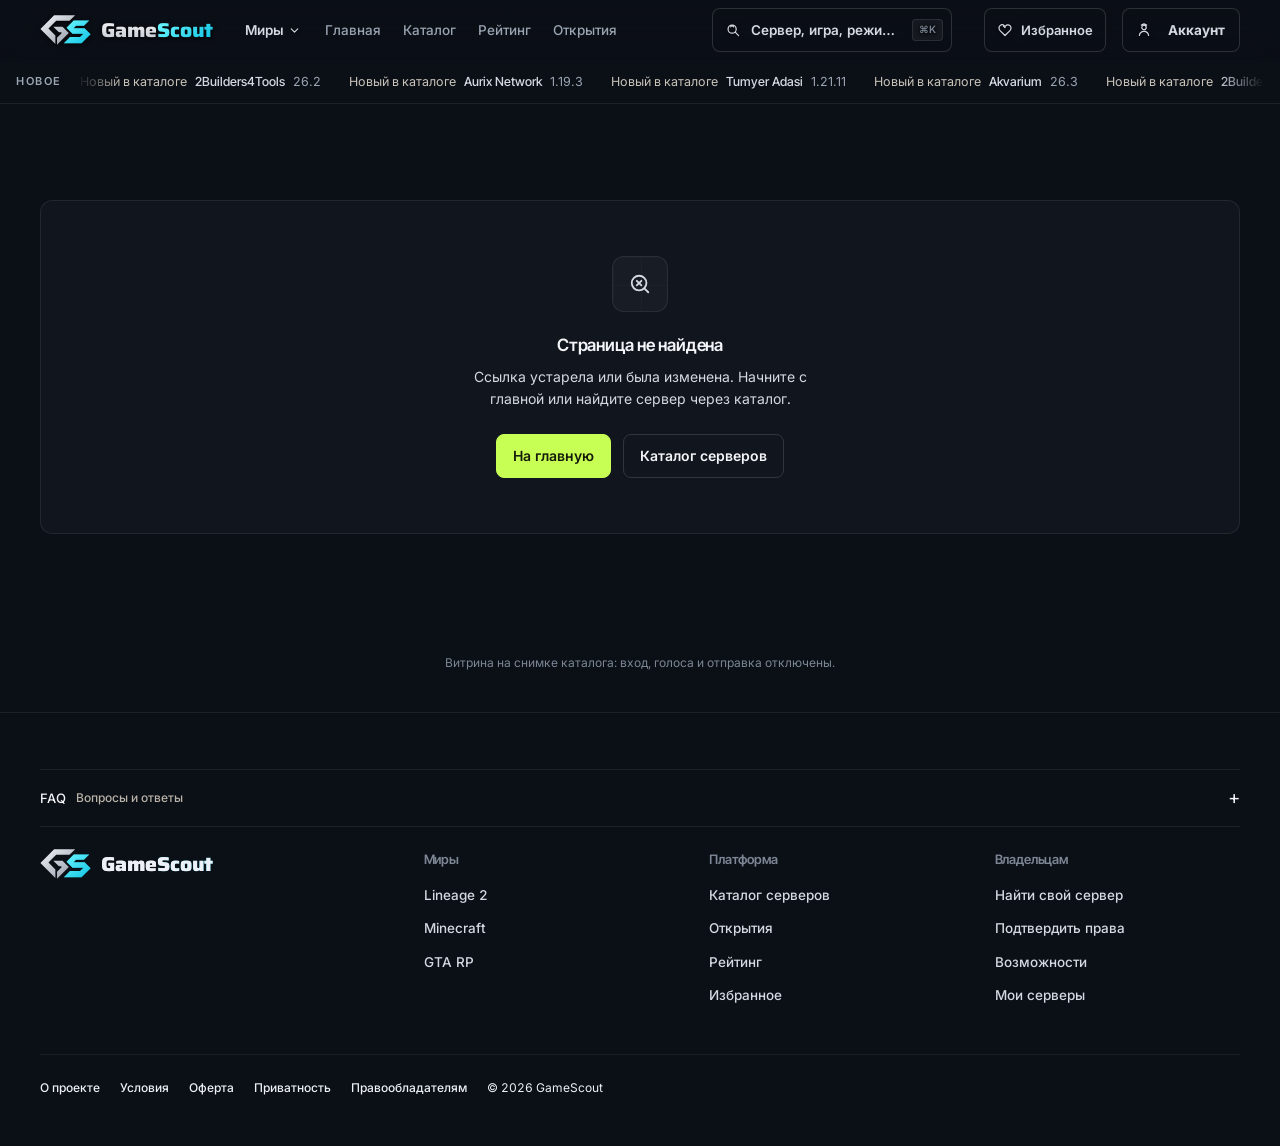
==== commit 73ce3047: "Витринная копия GameScout: новое видение (превью, noindex) Co-Authored-By: Claude Opus 5.5 <noreply@" ====
--- a/about/index.html
+++ b/about/index.html
@@ -1,77 +1,97 @@
-<!doctype html>
-<html lang="ru" class="dark">
+<!doctype html>
+<html lang="ru" class="dark">
   <head>
-    <meta name="robots" content="noindex, nofollow" />
-    <meta charset="UTF-8" />
-    <meta name="viewport" content="width=device-width, initial-scale=1.0, viewport-fit=cover" />
-    <meta name="theme-color" content="#08090D" />
-    <meta name="gs-build" content="__GS_BUILD__" />
-    <title>GameScout — навигатор по игровым серверам</title>
-    <meta
-      name="description"
-      content="GameScout — независимый навигатор по игровым серверам: проверенный онлайн, рейтинги, открытия и рост проектов."
-    />
-    <link rel="preconnect" href="https://fonts.googleapis.com" />
-    <link rel="preconnect" href="https://fonts.gstatic.com" crossorigin />
-    <link
-      href="https://fonts.googleapis.com/css2?family=Inter+Tight:wght@500;600;700&family=Inter:wght@400;450;500;600&family=JetBrains+Mono:wght@400;500&family=Saira:wdth,wght@112.5,800&family=Noto+Serif:wght@400;600;700&family=Philosopher:wght@700&display=swap"
-      rel="stylesheet"
-      media="print"
-      onload="this.media='all'"
-    />
-    <link rel="icon" href="/favicon.svg" type="image/svg+xml" />
-    <link rel="icon" href="/favicon-32.png" type="image/png" sizes="32x32" />
-    <link rel="apple-touch-icon" href="/apple-touch-icon.png" />
-
-    <style>html,body,#root{background:#08090d;min-height:100%;margin:0}body{overflow-x:hidden}html.gs-boot-pending,.gs-boot-pending body,.gs-boot-pending #root{background:#000}.gs-boot-pending #root{visibility:hidden}.gs-loader,.gs-loader *{box-sizing:border-box}.gs-loader{z-index:9999;color:#fff;opacity:0;visibility:hidden;pointer-events:none;background:#07090d;justify-content:center;align-items:center;min-height:100dvh;font-family:Inter,Arial,sans-serif;line-height:normal;display:flex;position:fixed;inset:0;overflow:hidden}.gs-loader-visible .gs-loader{opacity:1;visibility:visible;pointer-events:auto}.gs-box{text-align:center}.gs-loader-visible .gs-box{animation:.8s gs-show}.gs-boot-logo{filter:drop-shadow(0 0 25px #34e6f52e);width:110px;margin:auto}.gs-boot-logo svg{vertical-align:baseline;width:100%;height:auto;display:inline}.gs-name{letter-spacing:.02em;margin-top:18px;font-size:48px;font-weight:800}.gs-game{color:#e9edf2}.gs-scout{background:linear-gradient(90deg,#34e6f5,#8b5cf6,#34e6f5) 0 0/200%;color:#0000;-webkit-background-clip:text;background-clip:text;animation:5s linear infinite gs-shine}.gs-status{color:#9aa4b2;letter-spacing:.18em;text-transform:uppercase;margin-top:24px;font-size:12px}.gs-status-dot{animation:1.4s infinite gs-blink}.gs-status-dot:nth-child(2){animation-delay:.2s}.gs-status-dot:nth-child(3){animation-delay:.4s}.gs-firefly{opacity:.25;background:#34e6f5;border-radius:50%;width:5px;height:5px;animation:8s infinite gs-float;position:absolute}.gs-firefly.f1{top:30%;left:35%}.gs-firefly.f2{top:40%;right:35%}.gs-firefly.f3{bottom:30%;left:40%}@keyframes gs-show{0%{opacity:0;transform:translateY(15px)}to{opacity:1}}@keyframes gs-shine{to{background-position:200%}}@keyframes gs-blink{50%{opacity:.2}}@keyframes gs-float{50%{opacity:.6;transform:translateY(-20px)}}@media (width<=600px){.gs-boot-logo{width:65px}.gs-name{font-size:32px}.gs-status{font-size:9px}}@media (width>=1200px){.gs-boot-logo{width:150px}.gs-name{font-size:68px}}@media (prefers-reduced-motion:reduce){.gs-loader-visible .gs-box,.gs-scout,.gs-status-dot,.gs-firefly{animation:none}}.gs-error{z-index:10000;text-align:center;color:#aab3c2;font:13px Inter,system-ui,sans-serif;position:fixed;top:calc(50% + 90px);left:20px;right:20px}.gs-error button{color:#08090d;background:#f2f3f7;border:0;border-radius:9px;margin-top:12px;padding:9px 16px;font:600 13px Inter,system-ui,sans-serif}</style>
-
-    <script>
-      if (location.pathname === '/') {
-        for (const [href, srcset, media] of [
-          ['/media/hub/observatory-1920.webp', '/media/hub/observatory-1280.webp 1280w, /media/hub/observatory-1920.webp 1920w, /media/hub/observatory-2560.webp 2560w, /media/hub/observatory-3840.webp 3840w', '(min-width: 1024px)'],
-          ['/media/hub/observatory-m-720.webp', '/media/hub/observatory-m-720.webp 720w, /media/hub/observatory-m-1080.webp 1080w', '(max-width: 1023px)'],
-        ]) {
-          const preload = document.createElement('link');
-          for (const [name, value] of Object.entries({rel:'preload', as:'image', href, imagesrcset:srcset, imagesizes:'100vw', media, fetchpriority:'high'})) preload.setAttribute(name, value);
-          document.head.append(preload);
-        }
-      }
-    </script>
-    <script type="module" crossorigin src="/assets/index-CprH_Qw9.js"></script>
+    <meta name="robots" content="noindex,nofollow" />
+    <style id="gs-cascade-order">@layer gs-vision-top,gs-glass-lab,gs-vision,gs-review-surfaces,gs-owner;</style>
+    <meta charset="UTF-8" />
+    <meta name="viewport" content="width=device-width, initial-scale=1.0, viewport-fit=cover" />
+    <meta name="theme-color" content="#0b0f16" />
+    <meta name="gs-build" content="__GS_BUILD__" />
+    <title>GameScout — навигатор по игровым серверам</title>
+    <meta
+      name="description"
+      content="GameScout — независимый навигатор по игровым серверам: проверенный онлайн, рейтинги, открытия и рост проектов."
+    />
+    <link rel="preconnect" href="https://fonts.googleapis.com" />
+    <link rel="preconnect" href="https://fonts.gstatic.com" crossorigin />
+    <link
+      href="https://fonts.googleapis.com/css2?family=Inter+Tight:wght@500;600;700&family=Inter:wght@400;450;500;600&family=JetBrains+Mono:wght@400;500&family=Saira:wdth,wght@112.5,800&family=Noto+Serif:wght@400;600;700&family=Philosopher:wght@700&display=swap"
+      rel="stylesheet"
+      media="print"
+      onload="this.media='all'"
+    />
+    <link rel="icon" href="/favicon.svg" type="image/svg+xml" />
+    <link rel="icon" href="/favicon-32.png" type="image/png" sizes="32x32" />
+    <link rel="apple-touch-icon" href="/apple-touch-icon.png" />
+
+    <style>html,body,#root{background:#08090d;min-height:100%;margin:0}body{overflow-x:hidden}html.gs-boot-pending,.gs-boot-pending body,.gs-boot-pending #root{background:#000}.gs-boot-pending #root{visibility:hidden}.gs-loader,.gs-loader *{box-sizing:border-box}.gs-loader{z-index:9999;color:#fff;opacity:0;visibility:hidden;pointer-events:none;background:#07090d;justify-content:center;align-items:center;min-height:100dvh;font-family:Inter,Arial,sans-serif;line-height:normal;display:flex;position:fixed;inset:0;overflow:hidden}.gs-loader-visible .gs-loader{opacity:1;visibility:visible;pointer-events:auto}.gs-box{text-align:center}.gs-loader-visible .gs-box{animation:.8s gs-show}.gs-boot-logo{filter:drop-shadow(0 0 25px #34e6f52e);width:110px;margin:auto}.gs-boot-logo svg{vertical-align:baseline;width:100%;height:auto;display:inline}.gs-name{letter-spacing:.02em;margin-top:18px;font-size:48px;font-weight:800}.gs-game{color:#e9edf2}.gs-scout{background:linear-gradient(90deg,#34e6f5,#8b5cf6,#34e6f5) 0 0/200%;color:#0000;-webkit-background-clip:text;background-clip:text;animation:5s linear infinite gs-shine}.gs-status{color:#9aa4b2;letter-spacing:.18em;text-transform:uppercase;margin-top:24px;font-size:12px}.gs-status-dot{animation:1.4s infinite gs-blink}.gs-status-dot:nth-child(2){animation-delay:.2s}.gs-status-dot:nth-child(3){animation-delay:.4s}.gs-firefly{opacity:.25;background:#34e6f5;border-radius:50%;width:5px;height:5px;animation:8s infinite gs-float;position:absolute}.gs-firefly.f1{top:30%;left:35%}.gs-firefly.f2{top:40%;right:35%}.gs-firefly.f3{bottom:30%;left:40%}@keyframes gs-show{0%{opacity:0;transform:translateY(15px)}to{opacity:1}}@keyframes gs-shine{to{background-position:200%}}@keyframes gs-blink{50%{opacity:.2}}@keyframes gs-float{50%{opacity:.6;transform:translateY(-20px)}}@media (width<=600px){.gs-boot-logo{width:65px}.gs-name{font-size:32px}.gs-status{font-size:9px}}@media (width>=1200px){.gs-boot-logo{width:150px}.gs-name{font-size:68px}}@media (prefers-reduced-motion:reduce){.gs-loader-visible .gs-box,.gs-scout,.gs-status-dot,.gs-firefly{animation:none}}.gs-error{z-index:10000;text-align:center;color:#aab3c2;font:13px Inter,system-ui,sans-serif;position:fixed;top:calc(50% + 90px);left:20px;right:20px}.gs-error button{color:#08090d;background:#f2f3f7;border:0;border-radius:9px;margin-top:12px;padding:9px 16px;font:600 13px Inter,system-ui,sans-serif}</style>
+
+    <script>
+      if (location.pathname === '/') {
+        for (const [href, srcset, media] of [
+          ['/media/hub/observatory-1920.webp', '/media/hub/observatory-1280.webp 1280w, /media/hub/observatory-1920.webp 1920w, /media/hub/observatory-2560.webp 2560w, /media/hub/observatory-3840.webp 3840w', '(min-width: 1024px)'],
+          ['/media/hub/observatory-m-720.webp', '/media/hub/observatory-m-720.webp 720w, /media/hub/observatory-m-1080.webp 1080w', '(max-width: 1023px)'],
+        ]) {
+          const preload = document.createElement('link');
+          for (const [name, value] of Object.entries({rel:'preload', as:'image', href, imagesrcset:srcset, imagesizes:'100vw', media, fetchpriority:'high'})) preload.setAttribute(name, value);
+          document.head.append(preload);
+        }
+      }
+    </script>
+    <script type="module" crossorigin src="/assets/index-Ch9KlddX.js"></script>
     <link rel="modulepreload" crossorigin href="/assets/rolldown-runtime-XKyaHtl9.js">
-    <link rel="modulepreload" crossorigin href="/assets/shared-C0-Xvh2L.js">
-    <link rel="stylesheet" crossorigin href="/assets/shared-WYCrP6bW.css">
-    <link rel="stylesheet" crossorigin href="/assets/index-I3ktdyvJ.css">
-  </head>
-  <body>
-    <div id="root"></div>
-      <div class="gs-loader" role="status" aria-live="polite" aria-busy="true" aria-label="GameScout загружается">
-        <span class="gs-firefly f1"></span><span class="gs-firefly f2"></span><span class="gs-firefly f3"></span>
-        <div class="gs-box">
-          <div class="gs-boot-logo">
-          <svg class="gs-mark" viewBox="284 317.5 729.5 431.5" xmlns="http://www.w3.org/2000/svg" aria-hidden="true">
-            <path fill="#e9edf2" d="M787.5 321.5 L485 321.5 L288 519 L503 734 L503 611.5 L404 513 L515 402 L707 402 Z M606 486 L473.5 486 L553.5 566 L590 566 L590 582.5 L527 645.5 L527 745 L696 576 Z" />
-            <path fill="#34e6f5" d="M990 397.5 L767 397.5 L664 500.5 L750.5 587 L907 587 L859 635 L713.5 635 L625.5 723.5 L879.5 723.5 L1009.5 593.5 L923 507 L766 507 L799.5 473.5 L914 473.5 Z" />
-          </svg>
-          </div>
-          <div class="gs-name"><span class="gs-game">Game</span><span class="gs-scout">Scout</span></div>
-          <div class="gs-status">Подготавливаем миры<span class="gs-status-dot">.</span><span class="gs-status-dot">.</span><span class="gs-status-dot">.</span></div>
-        </div>
-      </div>
-
-    <script>
-      (() => {
-        const html = document.documentElement;
-        html.classList.add("gs-boot-pending");
-        document.getElementById("root")?.setAttribute("aria-busy", "true");
-        const timer = window.setTimeout(() => {
-          if (!document.querySelector(".gs-loader")) return;
-          html.classList.add("gs-loader-visible");
-          html.dataset.gsLoaderShownAt = String(performance.now());
-        }, 1500);
-        html.dataset.gsLoaderTimer = String(timer);
-      })();
-    </script>
-
-  </body>
-</html>+    <link rel="modulepreload" crossorigin href="/assets/shared-B37aLofJ.js">
+    <link rel="stylesheet" crossorigin href="/assets/shared-DAageomn.css">
+    <link rel="stylesheet" crossorigin href="/assets/index-Fpt6pjyN.css">
+  </head>
+  <body>
+    <div id="root"></div>
+      <div class="gs-loader" role="status" aria-live="polite" aria-busy="true" aria-label="GameScout загружается">
+        <span class="gs-firefly f1"></span><span class="gs-firefly f2"></span><span class="gs-firefly f3"></span>
+        <div class="gs-box">
+          <div class="gs-boot-logo">
+          <svg class="gs-mark" viewBox="284 317.5 729.5 431.5" xmlns="http://www.w3.org/2000/svg" aria-hidden="true">
+            <path fill="#e9edf2" d="M787.5 321.5 L485 321.5 L288 519 L503 734 L503 611.5 L404 513 L515 402 L707 402 Z M606 486 L473.5 486 L553.5 566 L590 566 L590 582.5 L527 645.5 L527 745 L696 576 Z" />
+            <path fill="#34e6f5" d="M990 397.5 L767 397.5 L664 500.5 L750.5 587 L907 587 L859 635 L713.5 635 L625.5 723.5 L879.5 723.5 L1009.5 593.5 L923 507 L766 507 L799.5 473.5 L914 473.5 Z" />
+          </svg>
+          </div>
+          <div class="gs-name"><span class="gs-game">Game</span><span class="gs-scout">Scout</span></div>
+          <div class="gs-status">Подготавливаем миры<span class="gs-status-dot">.</span><span class="gs-status-dot">.</span><span class="gs-status-dot">.</span></div>
+        </div>
+      </div>
+
+    <script>
+      (() => {
+        const html = document.documentElement;
+        html.classList.add("gs-boot-pending");
+        document.getElementById("root")?.setAttribute("aria-busy", "true");
+        const timer = window.setTimeout(() => {
+          if (!document.querySelector(".gs-loader")) return;
+          html.classList.add("gs-loader-visible");
+          html.dataset.gsLoaderShownAt = String(performance.now());
+        }, 1500);
+        html.dataset.gsLoaderTimer = String(timer);
+      })();
+    </script>
+    <!-- Cloudflare Web Analytics: real visitors only. Not counted: other hosts, automated browsers (test gates),
+         AI assistants' browsers (Claude, ChatGPT and crawlers announce themselves in the User-Agent), and the team's own
+         devices: an administrator's sign-in or one visit to /?noanalytics=1 marks the device. -->
+    <script>
+      (function () {
+        var host = location.hostname
+        if ((host !== 'gamescout.online' && host !== 'www.gamescout.online') || navigator.webdriver) return
+        if (/Claude\/|anthropic|ChatGPT|OAI-|GPTBot|PerplexityBot|HeadlessChrome|Electron|bot\b|crawler|spider/i.test(navigator.userAgent)) return
+        try {
+          if (/[?&]noanalytics=1\b/.test(location.search)) localStorage.setItem('gs-no-analytics', '1')
+          if (localStorage.getItem('gs-no-analytics') === '1') return
+        } catch (e) {}
+        var s = document.createElement('script')
+        s.defer = true
+        s.src = 'https://static.cloudflareinsights.com/beacon.min.js'
+        s.setAttribute('data-cf-beacon', '{"token": "b5aee6e496c043e989cc43d6f3a6cb42"}')
+        document.head.appendChild(s)
+      })()
+    </script>+
+  </body>
+</html>
--- a/assets/shared-DAageomn.css
+++ b/assets/shared-DAageomn.css
@@ -0,0 +1 @@
+.gs-profile-avatar[data-default-avatar=lineage2]>img,.gs-support-studio [data-default-avatar=lineage2]>img{object-fit:cover!important;object-position:50% 50%!important;width:100%!important;max-width:none!important;height:100%!important;display:block!important;position:absolute!important;inset:0!important;transform:scale(1.14)!important}.l2a:is(.l2a--minecraft,.l2a--gtarp) .server-copy{align-items:center;gap:8px;min-width:0;display:flex}.l2a:is(.l2a--minecraft,.l2a--gtarp) .gs-world-row-avatar{border-radius:6px;flex:0 0 32px;width:32px;height:32px}.l2a:is(.l2a--minecraft,.l2a--gtarp) .gs-world-row-identity{flex:1;min-width:0}html[data-design=lobby] body dialog.gs-support-dialog:not(#lb):not(#gl):not(#p):not(#q){--support-ink:#fff7e9;--support-muted:#c7d0d5;scrollbar-width:thin;overflow:hidden auto;width:min(960px,100% - 28px)!important;max-height:calc(100dvh - 28px)!important;color:var(--support-ink)!important;-webkit-backdrop-filter:blur(22px)saturate(1.15)!important;background:linear-gradient(145deg,#252e34e0,#172129d6)!important;border:1px solid #ffffffa8!important;border-radius:24px!important;padding:0!important;box-shadow:0 28px 100px -20px #040e1785,inset 0 1px #fffc!important}html[data-design=lobby] body .gs-support-dialog :is(h2,h3,p,span,strong,label,select,input,a,button):not(#lb):not(#gl):not(#p):not(#q){text-shadow:none!important}html[data-design=lobby] body .gs-support-dialog-head:not(#lb):not(#gl):not(#p):not(#q){z-index:3;justify-content:space-between;align-items:center;gap:16px;display:flex;top:0;-webkit-backdrop-filter:none!important;backdrop-filter:none!important;min-height:78px!important;color:var(--support-ink)!important;background:#ffffff0e!important;border-bottom:1px solid #ffffff24!important;padding:18px 24px!important;position:sticky!important}html[data-design=lobby] body .gs-support-dialog-head h2:not(#lb):not(#gl):not(#p):not(#q):not(#r){font:700 25px/1.2 var(--lb-display,Georgia,serif)!important;color:var(--support-ink)!important;margin:0!important}html[data-design=lobby] body .gs-support-dialog-head button:not(#lb):not(#gl):not(#p):not(#q){place-items:center;min-width:44px;width:44px!important;height:44px!important;color:var(--support-ink)!important;box-shadow:none!important;background:#ffffff17!important;border:1px solid #ffffff38!important;border-radius:50%!important;padding:0!important;display:grid!important}html[data-design=lobby] body .gs-support-dialog .gs-support-studio:not(#lb):not(#gl):not(#p):not(#q){-webkit-backdrop-filter:none!important;backdrop-filter:none!important;box-shadow:none!important;color:var(--support-ink)!important;background:0 0!important;border:0!important;grid-template:"form preview""checkout checkout"/minmax(0,1fr) minmax(0,1.08fr)!important;gap:24px!important;padding:24px!important;display:grid!important}html[data-design=lobby] body .gs-support-dialog :is(.gs-support-form,.gs-support-preview):not(#lb):not(#gl):not(#p):not(#q){min-width:0;box-shadow:none!important;-webkit-backdrop-filter:none!important;backdrop-filter:none!important;color:var(--support-ink)!important;background:0 0!important;border:0!important;border-radius:0!important;padding:0!important;position:static!important}.gs-support-target{background:#ffffff12;border:1px solid #ffffff94;border-radius:16px;align-items:center;gap:13px;min-width:0;padding:15px;display:flex}.gs-support-target-copy{flex:1;min-width:0}.gs-support-target-select{align-items:center;min-width:0;display:flex;position:relative}.gs-support-target-select>svg{pointer-events:none;color:var(--support-muted);position:absolute;right:0}html[data-design=lobby] body .gs-support-dialog .gs-support-target-avatar:not(#lb):not(#gl):not(#p):not(#q){width:56px!important;height:56px!important;box-shadow:none!important;border:1px solid #26394226!important;border-radius:12px!important;align-self:center!important;transform:none!important}html[data-design=lobby] body .gs-support-dialog .gs-support-select:not(#lb):not(#gl):not(#p):not(#q){text-overflow:ellipsis;cursor:pointer;min-width:0;display:block;appearance:none!important;width:100%!important;height:44px!important;min-height:44px!important;box-shadow:none!important;color:var(--support-ink)!important;font:700 17px/1.3 var(--font-sans,Arial,sans-serif)!important;background:0 0!important;border:0!important;border-radius:0!important;margin:0!important;padding:3px 22px 3px 0!important}.gs-support-select option{color:#22323b;background:#f4f6f2}html[data-design=lobby] body .gs-support-dialog .gs-support-eyebrow:not(#lb):not(#gl):not(#p):not(#q){text-transform:uppercase;font:700 10px/1.4 var(--font-sans,Arial,sans-serif)!important;letter-spacing:.1em!important;color:var(--support-muted)!important;margin:0!important;display:block!important}html[data-design=lobby] body .gs-support-dialog .gs-support-target-meta:not(#lb):not(#gl):not(#p):not(#q){overflow-wrap:anywhere;display:block;color:var(--support-muted)!important;font-size:11px!important}.gs-support-amount-section{margin-top:24px}.gs-support-stepper{grid-template-columns:44px minmax(0,1fr) 44px;align-items:center;gap:12px;padding:13px 0 18px;display:grid}html[data-design=lobby] body .gs-support-dialog .gs-support-stepper>button:not(#lb):not(#gl):not(#p):not(#q){place-items:center;width:44px!important;height:44px!important;box-shadow:none!important;color:var(--support-ink)!important;background:#ffffff14!important;border:1px solid #ffffff38!important;border-radius:50%!important;padding:0!important;display:grid!important}.gs-support-stepper>button:disabled{opacity:.3;cursor:default}.gs-support-value{flex-direction:column;align-items:center;min-width:0;display:flex}html[data-design=lobby] body .gs-support-dialog .gs-support-amount:not(#lb):not(#gl):not(#p):not(#q){appearance:textfield;min-width:0;max-width:220px;display:block;width:100%!important;height:64px!important;min-height:64px!important;box-shadow:none!important;color:var(--support-ink)!important;text-align:center!important;font:600 48px/1.2 var(--font-sans,Arial,sans-serif)!important;letter-spacing:-.04em!important;background:0 0!important;border:0!important;border-radius:0!important;margin:0!important;padding:0!important}.gs-support-amount::-webkit-inner-spin-button{-webkit-appearance:none;margin:0}.gs-support-amount::-webkit-outer-spin-button{-webkit-appearance:none;margin:0}.gs-support-value>span{letter-spacing:.08em;color:var(--support-muted);font-size:11px}.gs-support-presets{grid-template-columns:repeat(5,minmax(0,1fr));gap:7px;display:grid}html[data-design=lobby] body .gs-support-dialog .gs-amount-preset:not(#lb):not(#gl):not(#p):not(#q){min-width:0!important;height:44px!important;min-height:44px!important;color:var(--support-ink)!important;box-shadow:none!important;font:600 14px/1.2 var(--font-sans,Arial,sans-serif)!important;background:#ffffff14!important;border:1px solid #ffffff38!important;border-radius:10px!important;padding:8px 2px!important;display:block!important}html[data-design=lobby] body .gs-support-dialog .gs-amount-preset[aria-pressed=true]:not(#lb):not(#gl):not(#p):not(#q){color:#17210b!important;background:#c8ff55!important;border-color:#c8ff55!important;box-shadow:inset 0 0 0 1px #5b782a1f!important}.gs-support-preview-head{justify-content:space-between;align-items:center;gap:12px;display:flex}html[data-design=lobby] body .gs-support-dialog .gs-support-preview h3:not(#lb):not(#gl):not(#p):not(#q):not(#r){font:700 23px/1.2 var(--lb-display,Georgia,serif)!important;color:var(--support-ink)!important;margin:4px 0 0!important}html[data-design=lobby] body .gs-support-dialog .gs-position-summary:not(#lb):not(#gl):not(#p):not(#q){grid-template-columns:minmax(0,1fr) 20px minmax(0,1fr);align-items:center;gap:14px;display:grid;box-shadow:none!important;background:0 0!important;border:0!important;border-bottom:1px solid #ffffff2e!important;border-radius:0!important;margin:0 0 12px!important;padding:18px 0!important}html[data-design=lobby] body .gs-support-dialog .gs-position-summary span:not(#lb):not(#gl):not(#p):not(#q){color:var(--support-muted)!important;font-size:11px!important}html[data-design=lobby] body .gs-support-dialog .gs-position-summary strong:not(#lb):not(#gl):not(#p):not(#q){letter-spacing:-.04em;margin-top:6px;font:600 32px/1.2 var(--font-sans,Arial,sans-serif)!important;color:#c7d0d5!important;display:block!important}html[data-design=lobby] body .gs-support-dialog .gs-position-summary .gs-position-next:not(#lb):not(#gl):not(#p):not(#q){color:#c8ff55!important}html[data-design=lobby] body .gs-support-dialog .gs-projection-list:not(#lb):not(#gl):not(#p):not(#q){flex-direction:column;position:relative;gap:3px!important;max-height:none!important;padding:0!important;display:flex!important;overflow:clip!important}html[data-design=lobby] body .gs-support-dialog .gs-projection-row:not(#lb):not(#gl):not(#p):not(#q){align-items:center;gap:10px;min-width:0;min-height:58px!important;box-shadow:none!important;color:var(--support-ink)!important;background:0 0!important;border:1px solid #0000!important;border-radius:11px!important;padding:8px 10px!important;display:flex!important}.gs-projection-rank{text-align:center;width:20px;color:var(--support-muted);flex-shrink:0;font-size:12px}html[data-design=lobby] body .gs-support-dialog .gs-projection-row :is(strong,span):not(#lb):not(#gl):not(#p):not(#q){color:inherit!important}html[data-design=lobby] body .gs-support-dialog .gs-projection-row strong:not(#lb):not(#gl):not(#p):not(#q){font-size:12px!important;line-height:1.3!important}html[data-design=lobby] body .gs-support-dialog .gs-projection-row .gs-projection-coins:not(#lb):not(#gl):not(#p):not(#q):not(#r){color:var(--support-muted)!important;font-size:11px!important}html[data-design=lobby] body .gs-support-dialog .gs-projection-target:not(#lb):not(#gl):not(#p):not(#q){background:#c8ff5521!important;border-color:#c8ff5599!important;box-shadow:inset 3px 0 #c8ff55!important}.gs-projection-selected{color:#c8ff55;flex-shrink:0}html[data-design=lobby] body .gs-support-dialog .gs-support-more:not(#lb):not(#gl):not(#p):not(#q){justify-content:center;align-items:center;gap:8px;width:100%;min-height:44px!important;box-shadow:none!important;color:var(--support-muted)!important;background:0 0!important;border:0!important;padding:8px!important;font-size:11px!important;display:flex!important}.gs-support-more[aria-expanded=true]>svg{transform:rotate(180deg)}html[data-design=lobby] body .gs-support-dialog .gs-support-estimate-note:not(#lb):not(#gl):not(#p):not(#q){text-align:center;color:var(--support-muted)!important;margin:8px 0 0!important;font-size:10px!important}html[data-design=lobby] body .gs-support-dialog .gs-support-checkout:not(#lb):not(#gl):not(#p):not(#q){grid-column:1/-1;min-width:0;border-top:1px solid #ffffff2e!important;padding-top:18px!important}html[data-design=lobby] body .gs-support-dialog .gs-support-login:not(#lb):not(#gl):not(#p):not(#q){justify-content:center;align-items:center;width:100%;color:#17210b!important;min-height:48px!important;box-shadow:none!important;background:#c8ff55!important;border:1px solid #c8ff55!important;border-radius:12px!important;margin:0!important;padding:12px 16px!important;font-weight:700!important;text-decoration:none!important;display:flex!important}html[data-design=lobby] body .gs-support-dialog .gs-support-checkout>a:not(.gs-support-login):not(#lb):not(#gl):not(#p):not(#q){justify-content:center;display:flex;min-height:44px!important;color:var(--support-muted)!important;margin:5px 0 0!important;font-size:11px!important}.gs-support-dialog :is(button,select,input,a):focus-visible{outline-offset:2px;outline:2px solid #c8ff55!important}@media (width<=767px){html[data-design=lobby] body dialog.gs-support-dialog:not(#lb):not(#gl):not(#p):not(#q){border-radius:22px!important;width:calc(100% - 20px)!important;max-height:calc(100dvh - 20px)!important}html[data-design=lobby] body .gs-support-dialog-head:not(#lb):not(#gl):not(#p):not(#q){min-height:70px!important;padding:14px 18px!important}html[data-design=lobby] body .gs-support-dialog-head h2:not(#lb):not(#gl):not(#p):not(#q):not(#r){font-size:23px!important}html[data-design=lobby] body .gs-support-dialog .gs-support-studio:not(#lb):not(#gl):not(#p):not(#q){grid-template:"form""preview""checkout"/minmax(0,1fr)!important;gap:23px!important;padding:18px!important}.gs-support-target{gap:11px;padding:12px}.gs-support-amount-section{margin-top:20px}html[data-design=lobby] body .gs-support-dialog .gs-support-amount:not(#lb):not(#gl):not(#p):not(#q){height:58px!important;min-height:58px!important;font-size:44px!important}.gs-support-stepper{padding:10px 0 15px}.gs-support-target-meta{font-size:10px}.gs-support-preview-head>svg{width:18px}}@media (width<=359px){html[data-design=lobby] body .gs-support-dialog .gs-support-studio:not(#lb):not(#gl):not(#p):not(#q){padding:14px!important}.gs-support-target{gap:9px;padding:10px}html[data-design=lobby] body .gs-support-dialog .gs-support-target-avatar:not(#lb):not(#gl):not(#p):not(#q){width:46px!important;height:46px!important}html[data-design=lobby] body .gs-support-dialog .gs-support-select:not(#lb):not(#gl):not(#p):not(#q){font-size:15px!important}.gs-support-presets{gap:5px}.gs-support-stepper{gap:8px}.gs-projection-row{gap:7px!important}.gs-projection-selected{width:15px}}@layer gs-owner{html body dialog.gs-support-dialog:not(#a):not(#b):not(#c):not(#d):not(#e):not(#f){--sd-bg:#121519;--sd-panel:#1a1e23;--sd-panel-2:#20252b;--sd-line:#ffffff1a;--sd-text:#fff7e9;--sd-muted:#a6adb7;--sd-accent:#c8ff55;border:1px solid var(--sd-line)!important;background:var(--sd-bg)!important;width:min(980px,100% - 32px)!important;max-width:none!important;max-height:calc(100dvh - 32px)!important;color:var(--sd-text)!important;overscroll-behavior:contain!important;border-radius:22px!important;padding:0!important;overflow:hidden auto!important;box-shadow:0 40px 100px #000000b3!important}html body dialog.gs-support-dialog::backdrop{-webkit-backdrop-filter:none!important;backdrop-filter:none!important;background:#05070ab8!important}html body dialog.gs-support-dialog .gs-support-dialog-head:not(#a):not(#b):not(#c):not(#d):not(#e):not(#f):not(#g):not(#h):not(#i){z-index:50!important;background:var(--sd-bg)!important;background-image:none!important;background-color:var(--sd-bg)!important;border-bottom:1px solid var(--sd-line)!important;-webkit-backdrop-filter:none!important;backdrop-filter:none!important;justify-content:space-between!important;align-items:center!important;gap:12px!important;margin:0!important;padding:14px 18px!important;display:flex!important;position:sticky!important;top:0!important}html body dialog.gs-support-dialog .gs-support-dialog-head h2:not(#a):not(#b):not(#c):not(#d):not(#e){font:700 20px/1.2 var(--font-display)!important;color:var(--sd-text)!important;margin:0!important}html body dialog.gs-support-dialog .gs-support-dialog-head button:not(#a):not(#b):not(#c):not(#d):not(#e){border:1px solid var(--sd-line)!important;background:var(--sd-panel)!important;width:44px!important;height:44px!important;color:var(--sd-text)!important;box-shadow:none!important;border-radius:12px!important;outline:none!important;flex:none!important}html body dialog.gs-support-dialog .gs-support-dialog-head button:focus-visible{outline:2px solid var(--sd-accent)!important;outline-offset:2px!important}html body dialog.gs-support-dialog .gs-support-studio:not(#a):not(#b):not(#c):not(#d):not(#e){z-index:0!important;isolation:isolate!important;grid-template-columns:minmax(0,1fr)!important;gap:14px!important;margin:0!important;padding:16px 18px 18px!important;display:grid!important;position:relative!important}html body dialog.gs-support-dialog :is(.gs-support-form,.gs-support-preview):not(#a):not(#b):not(#c):not(#d):not(#e):not(#f){background:var(--sd-panel)!important;border:1px solid var(--sd-line)!important;border-top:1px solid var(--sd-line)!important;min-width:0!important;box-shadow:none!important;-webkit-backdrop-filter:none!important;backdrop-filter:none!important;border-radius:18px!important;margin:0!important;padding:18px!important}html body dialog.gs-support-dialog .gs-support-eyebrow:not(#a):not(#b){font:700 11px/1.3 var(--font-sans)!important;letter-spacing:.12em!important;text-transform:uppercase!important;color:var(--sd-muted)!important}html body dialog.gs-support-dialog .gs-support-target:not(#a):not(#b):not(#c){background:var(--sd-panel-2)!important;border:1px solid var(--sd-line)!important;border-radius:16px!important;grid-template-columns:auto minmax(0,1fr)!important;align-items:center!important;gap:14px!important;padding:14px!important;display:grid!important}html body dialog.gs-support-dialog .gs-support-target-copy:not(#a){gap:4px!important;min-width:0!important;display:grid!important}html body dialog.gs-support-dialog .gs-support-target-meta:not(#a):not(#b){color:var(--sd-muted)!important;overflow-wrap:anywhere!important;font-size:13px!important}.gs-support-open-server{min-height:36px!important;font:700 13.5px/1 var(--font-sans)!important;color:var(--lb-lime,#c6ff52)!important;justify-self:start!important;align-items:center!important;gap:6px!important;margin-top:2px!important;text-decoration:none!important;display:inline-flex!important}.gs-support-open-server:hover{text-underline-offset:3px!important;text-decoration:underline!important}html body dialog.gs-support-dialog .gs-support-amount-section:not(#a){gap:12px!important;margin-top:18px!important;display:grid!important}html body dialog.gs-support-dialog .gs-support-stepper:not(#a):not(#b){grid-template-columns:48px minmax(0,1fr) 48px!important;align-items:center!important;gap:10px!important;display:grid!important}html body dialog.gs-support-dialog .gs-support-stepper button:not(#a):not(#b):not(#c){border:1px solid var(--sd-line)!important;background:var(--sd-panel-2)!important;width:48px!important;height:48px!important;color:var(--sd-text)!important;border-radius:14px!important;place-items:center!important;display:grid!important}html body dialog.gs-support-dialog .gs-support-rubles:not(#a):not(#b){color:var(--sd-text)!important;gap:2px!important;margin:0!important;font-size:15px!important;display:grid!important}html body dialog.gs-support-dialog .gs-support-rubles small:not(#a){color:var(--sd-muted)!important;font-size:12.5px!important}html body dialog.gs-support-dialog .gs-support-presets:not(#a):not(#b){grid-template-columns:repeat(5,minmax(0,1fr))!important;gap:8px!important;display:grid!important}html body dialog.gs-support-dialog .gs-amount-preset:not(#a):not(#b):not(#c){border:1px solid var(--sd-line)!important;background:var(--sd-panel-2)!important;min-height:46px!important;color:var(--sd-text)!important;font:700 15px var(--font-sans)!important;border-radius:12px!important}html body dialog.gs-support-dialog .gs-amount-preset[aria-pressed=true]:not(#a):not(#b):not(#c){background:var(--sd-accent)!important;color:var(--lb-lime-ink,#11160a)!important;border-color:#0000!important}html body dialog.gs-support-dialog .gs-support-preview-head:not(#a){justify-content:space-between!important;gap:12px!important;display:flex!important}html body dialog.gs-support-dialog .gs-support-preview h3:not(#a):not(#b){font:700 19px/1.2 var(--font-display)!important;color:var(--sd-text)!important;margin:4px 0 0!important}html body dialog.gs-support-dialog .gs-position-summary:not(#a):not(#b){background:var(--sd-panel-2)!important;border:1px solid var(--sd-line)!important;border-radius:14px!important;grid-template-columns:minmax(0,1fr) auto minmax(0,1fr)!important;align-items:end!important;gap:10px!important;margin:14px 0!important;padding:14px!important;display:grid!important}html body dialog.gs-support-dialog .gs-projection-list:not(#a):not(#b){gap:6px!important;max-height:none!important;display:grid!important;overflow:visible!important}html body dialog.gs-support-dialog .gs-projection-row:not(#a):not(#b):not(#c){border:1px solid var(--sd-line)!important;background:var(--sd-panel-2)!important;border-radius:12px!important;align-items:center!important;gap:10px!important;min-height:56px!important;padding:8px 12px!important;display:flex!important}html body dialog.gs-support-dialog .gs-projection-target:not(#a):not(#b):not(#c){border-color:color-mix(in srgb, var(--sd-accent) 55%, transparent)!important;background:color-mix(in srgb, var(--sd-accent) 10%, var(--sd-panel-2))!important}html body dialog.gs-support-dialog .gs-support-checkout:not(#a):not(#b):not(#c){background:0 0!important;border:0!important;justify-items:stretch!important;gap:6px!important;margin:0!important;padding:0!important;display:grid!important}html body dialog.gs-support-dialog .gs-support-login:not(#a):not(#b):not(#c){background:var(--sd-accent)!important;min-height:52px!important;color:var(--lb-lime-ink,#11160a)!important;font:800 15.5px var(--font-sans)!important;border-radius:14px!important;justify-content:center!important;align-items:center!important;margin:0!important;text-decoration:none!important;display:flex!important}html body dialog.gs-support-dialog .gs-support-checkout>a:last-child:not(#a):not(#b){color:var(--sd-muted)!important;justify-self:center!important;margin-top:2px!important}@media (width>=768px){html body dialog.gs-support-dialog .gs-support-studio:not(#a):not(#b):not(#c):not(#d):not(#e){grid-template-columns:minmax(0,1.05fr) minmax(0,1fr)!important;align-items:start!important}html body dialog.gs-support-dialog .gs-support-checkout:not(#a):not(#b):not(#c){grid-column:1/-1!important}}@media (width<=767px){html body dialog.gs-support-dialog:not(#a):not(#b):not(#c):not(#d):not(#e):not(#f){border-bottom:0!important;border-radius:22px 22px 0 0!important;width:100%!important;max-height:92dvh!important;margin:auto 0 0!important}html body dialog.gs-support-dialog .gs-support-studio:not(#a):not(#b):not(#c):not(#d):not(#e){padding:12px 14px calc(16px + env(safe-area-inset-bottom,0px))!important;gap:12px!important}html body dialog.gs-support-dialog :is(.gs-support-form,.gs-support-preview):not(#a):not(#b):not(#c):not(#d):not(#e):not(#f){padding:14px!important}html body dialog.gs-support-dialog .gs-amount-preset:not(#a):not(#b):not(#c){min-height:44px!important;font-size:14px!important}}html body dialog.gs-support-dialog .gs-support-studio>:not(#a):not(#b):not(#c):not(#d):not(#e){grid-area:auto/1/auto/-1!important;width:auto!important;min-width:0!important;max-width:none!important}@media (width>=768px){html body dialog.gs-support-dialog .gs-support-studio>.gs-support-form:not(#a):not(#b):not(#c):not(#d):not(#e){grid-area:1/1!important}html body dialog.gs-support-dialog .gs-support-studio>.gs-support-preview:not(#a):not(#b):not(#c):not(#d):not(#e){grid-area:1/2!important}html body dialog.gs-support-dialog .gs-support-studio>.gs-support-checkout:not(#a):not(#b):not(#c):not(#d):not(#e){grid-area:2/1/auto/-1!important}}}@layer gs-glass-lab{html body dialog.gs-support-dialog{overscroll-behavior:contain!important;border-width:0 0 0 1px!important;border-radius:20px 0 0 20px!important;width:min(480px,62vw)!important;max-width:none!important;height:100dvh!important;max-height:100dvh!important;margin:0!important;animation:.24s ease-out gs-support-slide-in!important;position:fixed!important;inset:0 0 0 auto!important;overflow:hidden!important}html body dialog.gs-support-dialog[open]{flex-direction:column!important;display:flex!important}html body dialog.gs-support-dialog .gs-support-dialog-head{z-index:5!important;flex:none!important;min-height:72px!important;padding:16px 18px!important;position:sticky!important;top:0!important}html body dialog.gs-support-dialog .gs-support-studio{overscroll-behavior:contain!important;flex-direction:column!important;flex:1!important;align-items:stretch!important;gap:14px!important;min-height:0!important;padding:16px 18px 24px!important;display:flex!important;overflow-y:auto!important}html body dialog.gs-support-dialog .gs-support-studio>*{flex:none!important;grid-area:auto!important;width:100%!important;min-width:0!important;max-width:100%!important}html body dialog.gs-support-dialog :is(.gs-support-form,.gs-support-preview){padding:0!important}@keyframes gs-support-slide-in{0%{transform:translate(100%)}to{transform:translate(0)}}@keyframes gs-support-sheet-in{0%{transform:translateY(100%)}to{transform:translateY(0)}}@media (width<=767px){html body dialog.gs-support-dialog{border-width:1px 0 0!important;border-radius:24px 24px 0 0!important;width:100%!important;height:88dvh!important;max-height:92dvh!important;animation-name:gs-support-sheet-in!important;inset:auto 0 0!important}html body dialog.gs-support-dialog .gs-support-studio{padding:14px 14px calc(20px + env(safe-area-inset-bottom,0px))!important}}@media (prefers-reduced-motion:reduce){html body dialog.gs-support-dialog{animation:none!important}}html[data-glass-lab=on] body .gs-support-with-cover{isolation:isolate;position:fixed!important}html[data-glass-lab=on] body .gs-support-with-cover>.gs-qv-cover{flex:none!important;height:212px!important;min-height:212px!important;overflow:hidden!important}html[data-glass-lab=on] body .gs-support-with-cover>.gs-support-dialog-head{pointer-events:none;z-index:5!important;border:0!important;justify-content:space-between!important;align-items:start!important;min-height:0!important;padding:0!important;display:flex!important;position:absolute!important;inset:12px 14px auto!important}html[data-glass-lab=on] body .gs-support-with-cover .gs-support-dialog-head h2{font:700 12px/1.2 var(--font-sans)!important;color:#eff4e5!important;background:#15201dd9!important;border:1px solid #d9c79966!important;border-radius:99px!important;margin:0!important;padding:7px 11px!important}html[data-glass-lab=on] body .gs-support-with-cover .gs-support-dialog-head button{pointer-events:auto;color:#fff!important;background:#111922cc!important;border-radius:12px!important;place-items:center!important;width:44px!important;height:44px!important;display:grid!important}html[data-glass-lab=on] body .gs-support-inline{--support-ink:#f5f7f5;--support-muted:#c9ccc4;--sd-bg:transparent;--sd-panel:#ffffff06;--sd-panel-2:#ffffff08;--sd-line:#d9c79959;--sd-text:#f5f7f5;--sd-muted:#c9ccc4;--sd-accent:#c3f34f;width:100%!important;max-width:100%!important;min-height:0!important;box-shadow:none!important;background:0 0!important;border:0!important;border-radius:0!important;flex-direction:column!important;flex:1!important;margin:0!important;padding:0!important;display:flex!important;overflow:hidden!important}html[data-glass-lab=on] body .gs-support-inline-heading{border-bottom:1px solid #d9c79940;justify-content:space-between;align-items:center;gap:12px;display:flex;flex:none!important;padding:5px 18px!important}html[data-glass-lab=on] body .gs-support-inline-heading button{color:#e6efdb;background:0 0;min-height:44px;font-size:13px}html[data-glass-lab=on] body .gs-support-inline-heading span{letter-spacing:.06em;color:#e7d8b8;font-size:12px}html[data-glass-lab=on] body :is(.gs-support-with-cover,.gs-support-inline) .gs-support-studio{overscroll-behavior:contain;flex-direction:column!important;flex:1!important;gap:18px!important;min-height:0!important;padding:18px!important;display:flex!important;overflow-y:auto!important}html[data-glass-lab=on] body .gs-support-studio :is(.gs-support-form,.gs-support-preview){box-shadow:none!important;border:0!important;padding:0!important}html[data-glass-lab=on] body .gs-support-studio .gs-support-form{gap:16px!important;display:grid!important}html[data-glass-lab=on] body .gs-support-studio .gs-support-group{border:0!important;padding:0!important}html[data-glass-lab=on] body .gs-support-studio.is-embedded .gs-support-group{display:none!important}html[data-glass-lab=on] body .gs-support-studio .gs-support-target{padding:0!important;display:block!important}html[data-glass-lab=on] body .gs-support-studio :is(.gs-support-target-avatar,.gs-support-target-meta,.gs-support-open-server){display:none!important}html[data-glass-lab=on] body .gs-support-studio .gs-support-target-copy{min-width:0!important}html[data-glass-lab=on] body .gs-support-studio .gs-server-picker-trigger{min-height:44px!important;font-size:14px!important}html[data-glass-lab=on] body .gs-support-studio .gs-support-amount-section{background:radial-gradient(at 50% 0,#e8c57416,#0000 75%)!important;border:1px solid #d9c79959!important;border-radius:16px!important;padding:16px!important;box-shadow:inset 0 1px #fff1!important}html[data-glass-lab=on] body .gs-support-studio .gs-support-stepper{border:0!important;grid-template-columns:44px 42px minmax(0,1fr) 44px!important;align-items:center!important;gap:10px!important;min-height:0!important;padding:12px 0!important;display:grid!important}html[data-glass-lab=on] body .gs-support-studio .gs-support-coin-art{object-fit:contain;filter:drop-shadow(0 3px 6px #0005);grid-area:1/2;width:42px;height:42px}html[data-glass-lab=on] body .gs-support-studio .gs-support-stepper>button:first-of-type{grid-area:1/1}html[data-glass-lab=on] body .gs-support-studio .gs-support-stepper>button:last-of-type{grid-area:1/4}html[data-glass-lab=on] body .gs-support-studio .gs-support-value{grid-area:1/3;align-items:baseline!important;gap:7px!important;min-width:0!important;display:flex!important}html[data-glass-lab=on] body .gs-support-studio input.gs-support-amount{width:100%!important;min-width:0!important;height:52px!important;font:700 40px/1 var(--font-sans)!important;text-align:left!important;box-shadow:none!important;background:0 0!important;border:0!important;border-radius:0!important;padding:0!important}html[data-glass-lab=on] body .gs-support-studio .gs-support-value>span{white-space:nowrap;font-size:10px!important}html[data-glass-lab=on] body .gs-support-studio .gs-support-rubles{flex-wrap:wrap;gap:4px 8px;text-align:left!important;justify-content:space-between!important;align-items:baseline!important;margin:0 0 12px!important;font-size:12px!important;display:flex!important}html[data-glass-lab=on] body .gs-support-studio .gs-support-rubles strong{font-size:17px!important}html[data-glass-lab=on] body .gs-support-studio .gs-support-rubles small{flex-basis:100%;line-height:1.5;font-size:11px!important}html[data-glass-lab=on] body .gs-support-studio .gs-support-presets{grid-template-columns:repeat(5,minmax(0,1fr))!important;gap:6px!important;margin:0!important;display:grid!important}html[data-glass-lab=on] body .gs-support-studio .gs-position-summary{background:linear-gradient(120deg,#191f2033,#d9b16614)!important;border:1px solid #d9c79950!important;border-radius:14px!important;margin:12px 0!important;padding:15px!important}html[data-glass-lab=on] body .gs-support-studio .gs-position-summary strong{font-size:27px!important;line-height:1.2!important}html[data-glass-lab=on] body .gs-support-studio .gs-position-next{color:#e8f5bc!important}html[data-glass-lab=on] body .gs-support-studio .gs-projection-row{border-radius:10px!important;min-height:50px!important;padding:8px 10px!important}html[data-glass-lab=on] body .gs-support-studio .gs-support-preview-head h3{font:700 19px/1.25 var(--font-sans)!important}html[data-glass-lab=on] body .gs-support-studio .gs-support-checkout{border:0!important;border-top:1px solid #d9c79940!important;border-radius:0!important;padding:16px 0 0!important}html[data-glass-lab=on] body .gs-support-payment{box-shadow:none!important;background:0 0!important;border:0!important;margin:0!important;padding:0!important}html[data-glass-lab=on] body .gs-support-payment .gs-support-action{width:100%!important;min-height:48px!important}html[data-glass-lab=on] body .gs-support-payment label{accent-color:#c3f34f;min-height:44px}html[data-glass-lab=on] body .gs-support-loading{padding:20px}html[data-glass-lab=on] body :is(.gs-support-with-cover,.gs-support-inline) .gs-support-studio>*{flex:none!important;grid-area:auto!important;width:100%!important;min-width:0!important;max-width:100%!important}html[data-glass-lab=on] body .gs-support-inline .gs-support-form{grid-auto-rows:max-content!important;overflow:visible!important}html[data-glass-lab=on] body .gs-support-inline :is(.gs-support-form,.gs-support-preview){min-height:max-content!important;margin:0!important}html[data-glass-lab=on] body .gs-support-inline .gs-support-amount-section{margin-top:0!important}html[data-glass-lab=on] body .gs-support-inline .gs-support-value{flex-direction:column!important;align-items:flex-start!important;gap:2px!important}html[data-glass-lab=on] body .gs-support-inline .gs-support-amount{max-width:100%!important;min-height:52px!important}html[data-glass-lab=on] body .gs-support-inline .gs-support-stepper>button{border-radius:12px!important;width:44px!important;height:44px!important}html[data-glass-lab=on] body .gs-support-inline .gs-amount-preset{border-radius:10px!important;min-height:44px!important}html[data-glass-lab=on] body .gs-support-inline .gs-support-eyebrow{font:700 10px/1.4 var(--font-sans)!important;letter-spacing:.1em!important;text-transform:uppercase!important;color:#c9ccc4!important;display:block!important}html[data-glass-lab=on] body .gs-support-inline .gs-position-summary{grid-template-columns:minmax(0,1fr) 20px minmax(0,1fr)!important;align-items:center!important;gap:10px!important;display:grid!important}html[data-glass-lab=on] body .gs-support-inline .gs-position-summary>div{min-width:0!important}html[data-glass-lab=on] body .gs-support-inline .gs-position-summary strong{overflow-wrap:anywhere!important;display:block!important}html[data-glass-lab=on] body .gs-support-inline .gs-projection-list{flex-direction:column!important;gap:6px!important;max-height:none!important;display:flex!important;overflow:visible!important}html[data-glass-lab=on] body .gs-support-inline .gs-projection-row{flex:none!important;width:100%!important;min-width:0!important;max-width:100%!important}html[data-glass-lab=on] body .gs-support-inline .gs-support-checkout{gap:6px!important;display:grid!important;position:static!important}html[data-glass-lab=on] body .gs-support-inline .gs-support-login{border-radius:12px!important;justify-content:center!important;align-items:center!important;width:100%!important;min-height:48px!important;margin:0!important;padding:12px 16px!important;font-weight:700!important;text-decoration:none!important;display:flex!important}html[data-glass-lab=on] body .gs-support-inline .gs-support-checkout>a:last-child{justify-self:center!important}html[data-glass-lab=on] body .gsb[data-game=minecraft] .gsb-plaque.p1 img.gsb-hero{object-fit:cover!important;object-position:center top!important;width:72%!important;height:250px!important;right:-1%!important}html[data-glass-lab=on] body .gs-qv-panel[data-game=minecraft] .gs-qv-hero{object-fit:cover!important;object-position:center top!important;width:52%!important;max-width:none!important;height:110%!important}@media (width<=767px){html[data-glass-lab=on] body .gs-support-with-cover>.gs-qv-cover{height:170px!important;min-height:170px!important}html[data-glass-lab=on] body :is(.gs-support-with-cover,.gs-support-inline) .gs-support-studio{gap:16px!important;padding:14px!important}html[data-glass-lab=on] body .gsb[data-game=minecraft] .gsb-plaque.p1 img.gsb-hero{width:72%!important;height:250px!important}}@media (height<=500px){html[data-glass-lab=on] body .gs-qv-panel:has(.gs-support-inline)>.gs-qv-cover{aspect-ratio:auto!important;height:96px!important;min-height:96px!important}html[data-glass-lab=on] body .gs-qv-panel:has(.gs-support-inline) .gs-qv-place{display:none!important}html[data-glass-lab=on] body .gs-qv-panel:has(.gs-support-inline) .gs-qv-cover-body{gap:10px!important;padding:8px 66px 8px 16px!important}html[data-glass-lab=on] body .gs-qv-panel:has(.gs-support-inline) .gs-qv-logo{flex:none!important;width:44px!important;min-width:44px!important;height:44px!important}html[data-glass-lab=on] body .gs-qv-panel:has(.gs-support-inline) .gs-qv-kicker{white-space:nowrap!important;text-overflow:ellipsis!important;font-size:10px!important;overflow:hidden!important}html[data-glass-lab=on] body .gs-qv-panel:has(.gs-support-inline) .gs-qv-title h2{-webkit-line-clamp:2!important;-webkit-box-orient:vertical!important;font-size:22px!important;line-height:1.15!important;display:-webkit-box!important;overflow:hidden!important}html[data-glass-lab=on] body .gs-support-with-cover>.gs-qv-cover{height:120px!important;min-height:120px!important}html[data-glass-lab=on] body .gs-support-with-cover .gs-qv-cover-body{padding:8px 16px!important}}html body .gs-support-dialog:not(#a):not(#b):not(#c):not(#d):not(#e):not(#f) .gs-support-studio{--ss-bg:#0b0f16;--ss-card:#ffffff0a;--ss-line:#ffffff14;--ss-hair:#ffffff12;--ss-tint:#ffffff09;--ss-muted:#98a2b0;--ss-ink:#f3f5f8;--ss-lime:#c3f34f;--ss-gold:#f2d48a;--ss-px:16px;--ss-pb:calc(24px + env(safe-area-inset-bottom,0px));--ss-ease:.15s ease;font-variant-numeric:tabular-nums;padding:16px var(--ss-px) var(--ss-pb)!important;background:radial-gradient(110% 50% at 50% -6%,#82a0d212,transparent 65%),var(--ss-bg)!important;border:0!important;align-items:stretch!important;gap:12px!important;scroll-padding-bottom:96px!important}html body .gs-support-dialog:not(#a):not(#b):not(#c):not(#d):not(#e):not(#f) .gs-qv-cover:after{background:linear-gradient(#0b0f1699 0%,#0b0f1600 32%,#0b0f16b8 72%,#0b0f16 100%)!important}html body .gs-support-dialog:not(#a):not(#b):not(#c):not(#d):not(#e):not(#f) .gs-qv-cover{aspect-ratio:auto!important;height:150px!important;min-height:150px!important}html body .gs-support-dialog:not(#a):not(#b):not(#c):not(#d):not(#e):not(#f) .gs-qv-cover>img{filter:none!important}html body .gs-support-dialog:not(#a):not(#b):not(#c):not(#d):not(#e):not(#f) .gs-qv-cover-body{gap:12px!important;padding:0 16px 14px!important}html body .gs-support-dialog:not(#a):not(#b):not(#c):not(#d):not(#e):not(#f) .gs-qv-cover-body .gs-qv-logo{border-radius:12px!important;width:52px!important;min-width:52px!important;height:52px!important}html body .gs-support-dialog:not(#a):not(#b):not(#c):not(#d):not(#e):not(#f) .gs-qv-kicker{font:700 11px/1.3 var(--font-sans)!important;letter-spacing:.14em!important;text-transform:uppercase!important}html body .gs-support-dialog:not(#a):not(#b):not(#c):not(#d):not(#e):not(#f) .gs-qv-cover-body h2{font-size:26px!important;line-height:1.12!important}html body .gs-support-dialog:not(#a):not(#b):not(#c):not(#d):not(#e):not(#f)>.gs-support-dialog-head{box-shadow:none!important;-webkit-backdrop-filter:none!important;backdrop-filter:none!important;background:0 0!important;border:0!important;align-items:center!important;inset:6px 10px auto 16px!important}html body .gs-support-dialog:not(#a):not(#b):not(#c):not(#d):not(#e):not(#f) .gs-support-dialog-head h2{box-shadow:none!important;font:700 11px/1.2 var(--font-sans)!important;letter-spacing:.14em!important;text-transform:uppercase!important;color:#ffffffd1!important;text-shadow:0 1px 8px #000c!important;background:0 0!important;border:0!important;border-radius:0!important;padding:0!important}html body .gs-support-dialog:not(#a):not(#b):not(#c):not(#d):not(#e):not(#f) .gs-support-dialog-head button{box-shadow:none!important;color:#fff!important;transition:background-color var(--ss-ease),border-color var(--ss-ease)!important;background:#0b0f168c!important;border:1px solid #ffffff29!important;border-radius:12px!important}html body .gs-support-dialog:not(#a):not(#b):not(#c):not(#d):not(#e):not(#f) .gs-support-dialog-head button:hover{background:#0b0f16cc!important;border-color:#ffffff4d!important}html body .gs-support-dialog:not(#a):not(#b):not(#c):not(#d):not(#e):not(#f) .gs-support-dialog-head button:focus-visible{outline-offset:2px!important;outline:2px solid #ffffffbf!important}html body .gs-support-dialog:not(#a):not(#b):not(#c):not(#d):not(#e):not(#f) .gs-support-studio :is(.gs-support-group,.gs-support-amount-section,.gl-duration){border:1px solid var(--ss-line)!important;background:var(--ss-card)!important;-webkit-backdrop-filter:none!important;backdrop-filter:none!important;border-radius:16px!important;min-width:0!important;margin:0!important;padding:16px!important;box-shadow:inset 0 1px #ffffff0f,0 10px 24px -16px #000000a6!important}html body .gs-support-dialog:not(#a):not(#b):not(#c):not(#d):not(#e):not(#f) .gs-support-studio .gs-support-form{gap:12px!important}html body .gs-support-dialog:not(#a):not(#b):not(#c):not(#d):not(#e):not(#f) .gs-support-studio .gs-support-preview{isolation:isolate!important;border:0!important;min-width:0!important;margin:0!important;padding:17px!important;position:relative!important}html body .gs-support-dialog:not(#a):not(#b):not(#c):not(#d):not(#e):not(#f) .gs-support-studio .gs-support-preview:before{content:""!important;z-index:-1!important;pointer-events:none!important;border:1px solid var(--ss-line)!important;background:var(--ss-card)!important;border-radius:16px!important;display:block!important;position:absolute!important;inset:0!important;box-shadow:inset 0 1px #ffffff0f,0 10px 24px -16px #000000a6!important}html body .gs-support-dialog:not(#a):not(#b):not(#c):not(#d):not(#e):not(#f) .gs-support-studio .gs-support-label{font:700 11px/1.3 var(--font-sans)!important;letter-spacing:.14em!important;text-transform:uppercase!important;color:var(--ss-muted)!important;margin:0 0 8px!important;display:block!important}html body .gs-support-dialog:not(#a):not(#b):not(#c):not(#d):not(#e):not(#f) .gs-support-studio .gs-support-target{background:0 0!important;border:0!important;padding:0!important}html body .gs-support-dialog:not(#a):not(#b):not(#c):not(#d):not(#e):not(#f) .gs-support-studio .gs-server-picker>button{min-height:48px!important;box-shadow:none!important;font:700 16px/1.3 var(--font-sans)!important;color:var(--ss-ink)!important;background:0 0!important;border:0!important;border-radius:0!important;padding:4px 0!important}html body .gs-support-dialog:not(#a):not(#b):not(#c):not(#d):not(#e):not(#f) .gs-support-studio .gs-server-picker>button>svg{opacity:.6}html body .gs-support-dialog:not(#a):not(#b):not(#c):not(#d):not(#e):not(#f) .gs-support-studio .gs-server-picker>button:focus-visible{outline:2px solid var(--ss-lime)!important;outline-offset:4px!important;border-radius:8px!important}html body .gs-support-dialog:not(#a):not(#b):not(#c):not(#d):not(#e):not(#f) .gs-support-studio .gs-support-amount-section{grid-template-columns:minmax(0,1fr)!important;gap:16px!important;display:grid!important}html body .gs-support-dialog:not(#a):not(#b):not(#c):not(#d):not(#e):not(#f) .gs-support-studio .gs-support-amount-section .gs-support-label{margin:0 0 -4px!important}html body .gs-support-dialog:not(#a):not(#b):not(#c):not(#d):not(#e):not(#f) .gs-support-studio .gs-support-stepper{isolation:isolate!important;border:0!important;border-radius:16px!important;grid-template-rows:80px!important;grid-template-columns:56px minmax(0,1fr) 56px!important;align-items:stretch!important;gap:0!important;height:82px!important;min-height:82px!important;max-height:82px!important;margin:0!important;padding:1px!important;display:grid!important;position:relative!important;overflow:hidden!important}html body .gs-support-dialog:not(#a):not(#b):not(#c):not(#d):not(#e):not(#f) .gs-support-studio .gs-support-stepper:before{content:""!important;z-index:-1!important;pointer-events:none!important;transition:border-color var(--ss-ease),box-shadow var(--ss-ease)!important;background:#00000047!important;border:1px solid #ffffff1f!important;border-radius:16px!important;display:block!important;position:absolute!important;inset:0!important;box-shadow:inset 0 1px 3px #00000073!important}html body .gs-support-dialog:not(#a):not(#b):not(#c):not(#d):not(#e):not(#f) .gs-support-studio .gs-support-stepper:focus-within:before{border-color:#fff6!important;box-shadow:inset 0 1px 3px #00000073,0 0 0 3px #ffffff12!important}html body .gs-support-dialog:not(#a):not(#b):not(#c):not(#d):not(#e):not(#f) .gs-support-studio .gs-support-stepper>button{cursor:pointer;width:auto!important;min-width:44px!important;height:100%!important;min-height:44px!important;box-shadow:none!important;color:#ffffffc7!important;transition:background-color var(--ss-ease),color var(--ss-ease),transform var(--ss-ease)!important;background:0 0!important;border:0!important;border-radius:0!important;grid-row:1!important;place-items:center!important;padding:0!important;display:grid!important}html body .gs-support-dialog:not(#a):not(#b):not(#c):not(#d):not(#e):not(#f) .gs-support-studio .gs-support-stepper>button:first-of-type{border-right:1px solid var(--ss-hair)!important;grid-column:1!important}html body .gs-support-dialog:not(#a):not(#b):not(#c):not(#d):not(#e):not(#f) .gs-support-studio .gs-support-stepper>button:last-of-type{border-left:1px solid var(--ss-hair)!important;grid-column:3!important}html body .gs-support-dialog:not(#a):not(#b):not(#c):not(#d):not(#e):not(#f) .gs-support-studio .gs-support-stepper>button:hover:not(:disabled){color:#fff!important;background:#ffffff0f!important}html body .gs-support-dialog:not(#a):not(#b):not(#c):not(#d):not(#e):not(#f) .gs-support-studio .gs-support-stepper>button:active:not(:disabled){background:#ffffff1a!important}html body .gs-support-dialog:not(#a):not(#b):not(#c):not(#d):not(#e):not(#f) .gs-support-studio .gs-support-stepper>button:disabled{opacity:.3!important;cursor:default!important}html body .gs-support-dialog:not(#a):not(#b):not(#c):not(#d):not(#e):not(#f) .gs-support-studio .gs-support-stepper>button:focus-visible{outline-offset:-4px!important;outline:2px solid #ffffffb3!important}html body .gs-support-dialog:not(#a):not(#b):not(#c):not(#d):not(#e):not(#f) .gs-support-studio .gs-support-field{cursor:text;background:radial-gradient(70px 56px at calc(50% - 44px),#f2be5029,#f2be5000 100%)!important;grid-area:1/2!important;justify-content:center!important;align-items:center!important;gap:12px!important;min-width:0!important;padding:0 8px!important;display:flex!important}html body .gs-support-dialog:not(#a):not(#b):not(#c):not(#d):not(#e):not(#f) .gs-support-studio .gs-support-coin-art{object-fit:contain!important;filter:drop-shadow(0 0 12px #f2be5066)drop-shadow(0 3px 4px #00000080)!important;flex:none!important;grid-area:auto!important;width:44px!important;height:44px!important;margin:0!important;display:block!important}html body .gs-support-dialog:not(#a):not(#b):not(#c):not(#d):not(#e):not(#f) .gs-support-studio .gs-support-value{flex-direction:column!important;flex:none!important;grid-area:auto!important;justify-content:center!important;align-items:center!important;gap:2px!important;width:auto!important;min-width:0!important;display:flex!important}html body .gs-support-dialog:not(#a):not(#b):not(#c):not(#d):not(#e):not(#f) .gs-support-studio input.gs-support-amount{appearance:textfield;box-sizing:content-box!important;width:5ch!important;min-width:0!important;max-width:none!important;height:46px!important;min-height:46px!important;box-shadow:none!important;-webkit-backdrop-filter:none!important;backdrop-filter:none!important;text-align:center!important;font:700 40px/46px var(--font-sans)!important;font-variant-numeric:tabular-nums!important;letter-spacing:-.01em!important;color:var(--ss-gold)!important;background:0 0!important;border:0!important;border-radius:0!important;outline:none!important;margin:0!important;padding:0!important;display:block!important}html body .gs-support-dialog:not(#a):not(#b):not(#c):not(#d):not(#e):not(#f) .gs-support-studio .gs-support-value>span{font:700 10px/1.2 var(--font-sans)!important;letter-spacing:.16em!important;text-transform:uppercase!important;color:var(--ss-muted)!important;white-space:nowrap!important;text-align:center!important;display:block!important}html body .gs-support-dialog:not(#a):not(#b):not(#c):not(#d):not(#e):not(#f) .gs-support-studio .gs-support-rubles{text-align:center!important;margin:0!important;font-size:14px!important;font-weight:500!important;line-height:1.4!important;display:block!important}html body .gs-support-dialog:not(#a):not(#b):not(#c):not(#d):not(#e):not(#f) .gs-support-studio .gs-support-rubles strong{font-size:16px!important;font-weight:700!important}html body .gs-support-dialog:not(#a):not(#b):not(#c):not(#d):not(#e):not(#f) .gs-support-studio .gs-support-rubles small{opacity:.6!important;margin-top:2px!important;font-size:12px!important;font-weight:500!important;line-height:1.4!important;display:block!important}html body .gs-support-dialog:not(#a):not(#b):not(#c):not(#d):not(#e):not(#f) .gs-support-studio .gs-support-presets{border:1px solid var(--ss-line)!important;background:#00000038!important;border-radius:14px!important;grid-template-columns:repeat(5,minmax(0,1fr))!important;gap:2px!important;margin:0!important;padding:3px!important;display:grid!important}html body .gs-support-dialog:not(#a):not(#b):not(#c):not(#d):not(#e):not(#f) .gs-support-studio .gs-amount-preset{min-width:0!important;height:44px!important;min-height:44px!important;box-shadow:none!important;color:#ffffffd1!important;font:700 15px/1 var(--font-sans)!important;transition:background-color var(--ss-ease),color var(--ss-ease)!important;background:0 0!important;border:0!important;border-radius:11px!important;place-items:center!important;padding:0 2px!important;display:grid!important}html body .gs-support-dialog:not(#a):not(#b):not(#c):not(#d):not(#e):not(#f) .gs-support-studio .gs-amount-preset:hover:not([aria-pressed=true]){color:#fff!important;background:#ffffff12!important}html body .gs-support-dialog:not(#a):not(#b):not(#c):not(#d):not(#e):not(#f) .gs-support-studio .gs-amount-preset[aria-pressed=true]{background:var(--ss-lime)!important;color:#141b08!important;box-shadow:0 2px 10px -2px #c3f34f66!important}html body .gs-support-dialog:not(#a):not(#b):not(#c):not(#d):not(#e):not(#f) .gs-support-studio .gs-amount-preset:focus-visible{outline-offset:1px!important;outline:2px solid #fff!important}html body .gs-support-dialog:not(#a):not(#b):not(#c):not(#d):not(#e):not(#f) .gs-support-studio .gs-support-preview-head{border-bottom:1px solid var(--ss-hair)!important;align-items:center!important;padding-bottom:12px!important}html body .gs-support-dialog:not(#a):not(#b):not(#c):not(#d):not(#e):not(#f) .gs-support-studio .gs-support-preview-head>svg{display:none!important}html body .gs-support-dialog:not(#a):not(#b):not(#c):not(#d):not(#e):not(#f) .gs-support-studio .gs-support-preview-head .gs-support-label{margin:0 0 4px!important}html body .gs-support-dialog:not(#a):not(#b):not(#c):not(#d):not(#e):not(#f) .gs-support-studio .gs-support-preview-head h3{font:700 18px/1.25 var(--font-sans)!important}html body .gs-support-dialog:not(#a):not(#b):not(#c):not(#d):not(#e):not(#f) .gs-support-studio .gs-position-summary{box-shadow:none!important;background:0 0!important;border:0!important;border-radius:0!important;grid-template-columns:minmax(0,1fr) 20px minmax(0,1fr)!important;align-items:center!important;gap:8px!important;margin:12px 0 0!important;padding:12px 0!important;display:grid!important}html body .gs-support-dialog:not(#a):not(#b):not(#c):not(#d):not(#e):not(#f) .gs-support-studio .gs-position-summary span{font:700 11px/1.3 var(--font-sans)!important;letter-spacing:.12em!important;text-transform:uppercase!important;opacity:.62!important}html body .gs-support-dialog:not(#a):not(#b):not(#c):not(#d):not(#e):not(#f) .gs-support-studio .gs-position-summary strong{font:700 28px/1.1 var(--font-sans)!important;margin-top:4px!important;display:block!important}html body .gs-support-dialog:not(#a):not(#b):not(#c):not(#d):not(#e):not(#f) .gs-support-studio .gs-support-neighbors{cursor:pointer;border:0!important;border-top:1px solid var(--ss-hair)!important;color:#fffc!important;width:100%!important;min-height:44px!important;font:700 13px/1 var(--font-sans)!important;transition:color var(--ss-ease)!important;background:0 0!important;border-radius:0!important;justify-content:center!important;align-items:center!important;gap:8px!important;margin:0!important;padding:0 12px!important;display:flex!important}html body .gs-support-dialog:not(#a):not(#b):not(#c):not(#d):not(#e):not(#f) .gs-support-studio .gs-support-neighbors:hover{color:#fff!important}html body .gs-support-dialog:not(#a):not(#b):not(#c):not(#d):not(#e):not(#f) .gs-support-studio .gs-support-neighbors>svg{transition:transform var(--ss-ease)}html body .gs-support-dialog:not(#a):not(#b):not(#c):not(#d):not(#e):not(#f) .gs-support-studio .gs-support-neighbors[aria-expanded=true]>svg{transform:rotate(180deg)}html body .gs-support-dialog:not(#a):not(#b):not(#c):not(#d):not(#e):not(#f) .gs-support-studio .gs-support-neighbors:focus-visible{outline-offset:-3px!important;border-radius:10px!important;outline:2px solid #fff!important}html body .gs-support-dialog:not(#a):not(#b):not(#c):not(#d):not(#e):not(#f) .gs-support-studio .gs-support-neighbors-body[hidden]{display:none!important}html body .gs-support-dialog:not(#a):not(#b):not(#c):not(#d):not(#e):not(#f) .gs-support-studio .gs-support-neighbors-body{margin:4px 0 0!important}html body .gs-support-dialog:not(#a):not(#b):not(#c):not(#d):not(#e):not(#f) .gs-support-studio .gs-projection-list{background:0 0!important;border:0!important;border-radius:0!important;gap:0!important;padding:0!important;display:block!important;overflow:clip!important}html body .gs-support-dialog:not(#a):not(#b):not(#c):not(#d):not(#e):not(#f) .gs-support-studio .gs-projection-row{position:relative;width:100%!important;min-height:58px!important;box-shadow:none!important;background:0 0!important;border:0!important;border-radius:0!important;align-items:center!important;gap:12px!important;padding:8px 4px!important;display:flex!important}html body .gs-support-dialog:not(#a):not(#b):not(#c):not(#d):not(#e):not(#f) .gs-support-studio .gs-projection-row+.gs-projection-row{border-top:1px solid var(--ss-hair)!important}html body .gs-support-dialog:not(#a):not(#b):not(#c):not(#d):not(#e):not(#f) .gs-support-studio .gs-projection-row.gs-projection-target{z-index:1;outline-offset:-1px!important;background:#c3f34f14!important;border-radius:12px!important;outline:1px solid #c3f34fbf!important;padding:8px 12px!important}html body .gs-support-dialog:not(#a):not(#b):not(#c):not(#d):not(#e):not(#f) .gs-support-studio .gs-support-more{border-radius:10px!important;margin-top:4px!important}html body .gs-support-dialog:not(#a):not(#b):not(#c):not(#d):not(#e):not(#f) .gs-support-studio .gs-support-estimate-note{border-top:1px solid var(--ss-hair)!important;text-align:left!important;opacity:.6!important;margin:12px 0 0!important;padding-top:12px!important;font-size:12px!important;font-weight:500!important;line-height:1.55!important}html body .gs-support-dialog:not(#a):not(#b):not(#c):not(#d):not(#e):not(#f) .gs-support-studio .gs-support-checkout,html body .gs-support-dialog:not(#a):not(#b):not(#c):not(#d):not(#e):not(#f) .gs-support-studio .gs-support-checkout>div:not(.gs-support-buy),html body .gs-support-dialog:not(#a):not(#b):not(#c):not(#d):not(#e):not(#f) .gs-support-studio .gs-support-payment,html body .gs-support-dialog:not(#a):not(#b):not(#c):not(#d):not(#e):not(#f) .gs-support-studio .gs-support-account{display:contents!important}html body .gs-support-dialog:not(#a):not(#b):not(#c):not(#d):not(#e):not(#f) .gs-support-studio .gs-support-form{order:0!important}html body .gs-support-dialog:not(#a):not(#b):not(#c):not(#d):not(#e):not(#f) .gs-support-studio .gs-support-preview{order:1!important}html body .gs-support-dialog:not(#a):not(#b):not(#c):not(#d):not(#e):not(#f) .gs-support-studio .gs-support-summary{border:0!important;order:2!important;margin:0!important;padding:0 2px!important;font-size:13px!important;font-weight:500!important}html body .gs-support-dialog:not(#a):not(#b):not(#c):not(#d):not(#e):not(#f) .gs-support-studio .gs-support-recent{order:3!important;margin:0!important}html body .gs-support-dialog:not(#a):not(#b):not(#c):not(#d):not(#e):not(#f) .gs-support-studio .gs-support-error{order:4!important}html body .gs-support-dialog:not(#a):not(#b):not(#c):not(#d):not(#e):not(#f) .gs-support-studio .gs-support-anon{background:0 0!important;border:0!important;order:5!important;gap:12px!important;min-height:44px!important;margin:0!important;padding:0 2px!important;font-size:14px!important;font-weight:500!important}html body .gs-support-dialog:not(#a):not(#b):not(#c):not(#d):not(#e):not(#f) .gs-support-studio .gs-support-anon input{width:20px!important;height:20px!important;accent-color:var(--ss-lime)!important;flex:none!important}html body .gs-support-dialog:not(#a):not(#b):not(#c):not(#d):not(#e):not(#f) .gs-support-studio .gs-support-note,html body .gs-support-dialog:not(#a):not(#b):not(#c):not(#d):not(#e):not(#f) .gs-support-studio .gs-support-checkout>p[role=status]{order:6!important}html body .gs-support-dialog:not(#a):not(#b):not(#c):not(#d):not(#e):not(#f) .gs-support-studio .gs-support-buy{order:7!important}html body .gs-support-dialog:not(#a):not(#b):not(#c):not(#d):not(#e):not(#f) .gs-support-studio .gs-support-checkout>a:last-child{order:8!important}html body .gs-support-dialog:not(#a):not(#b):not(#c):not(#d):not(#e):not(#f) .gs-support-studio .gs-support-buy{bottom:calc(-1*var(--ss-pb))!important;z-index:6!important;box-sizing:border-box!important;width:auto!important;max-width:none!important;margin:0 calc(-1*var(--ss-px))!important;padding:12px var(--ss-px) calc(12px + env(safe-area-inset-bottom,0px))!important;background:var(--ss-bg)!important;border-top:1px solid #ffffff1a!important;align-items:center!important;gap:16px!important;display:flex!important;position:sticky!important;box-shadow:0 -16px 20px -8px #0b0f16f2!important}html body .gs-support-dialog:not(#a):not(#b):not(#c):not(#d):not(#e):not(#f) .gs-support-studio .gs-support-buy>*{margin:0!important}html body .gs-support-dialog:not(#a):not(#b):not(#c):not(#d):not(#e):not(#f) .gs-support-studio .gs-support-wallet{min-width:0!important;font:700 11px/1.3 var(--font-sans)!important;letter-spacing:.1em!important;text-transform:uppercase!important;white-space:nowrap!important;opacity:1!important;flex:0 auto!important;gap:2px!important;display:grid!important}html body .gs-support-dialog:not(#a):not(#b):not(#c):not(#d):not(#e):not(#f) .gs-support-studio .gs-support-wallet strong{font:700 15px/1.2 var(--font-sans)!important;letter-spacing:0!important;text-transform:none!important;color:var(--ss-gold)!important}html body .gs-support-dialog:not(#a):not(#b):not(#c):not(#d):not(#e):not(#f) .gs-support-studio :is(.gs-support-action,.gs-support-login){color:#141b08!important;font:700 15px/1.2 var(--font-sans)!important;transition:filter var(--ss-ease),transform var(--ss-ease),box-shadow var(--ss-ease)!important;background-color:#c3f34f!important;background-image:linear-gradient(#d6fb6d,#b4e63d)!important;border:1px solid #ffffff2e!important;border-radius:12px!important;box-shadow:inset 0 1px #ffffff8c,0 8px 20px -8px #c3f34f80!important}html body .gs-support-dialog:not(#a):not(#b):not(#c):not(#d):not(#e):not(#f) .gs-support-studio :is(.gs-support-action,.gs-support-login):hover:not(:disabled){filter:brightness(1.05)!important}html body .gs-support-dialog:not(#a):not(#b):not(#c):not(#d):not(#e):not(#f) .gs-support-studio :is(.gs-support-action,.gs-support-login):active:not(:disabled){transform:translateY(1px)!important;box-shadow:inset 0 1px #fff6,0 4px 12px -6px #c3f34f80!important}html body .gs-support-dialog:not(#a):not(#b):not(#c):not(#d):not(#e):not(#f) .gs-support-studio :is(.gs-support-action,.gs-support-login):focus-visible{outline-offset:2px!important;outline:2px solid #fff!important}html body .gs-support-dialog:not(#a):not(#b):not(#c):not(#d):not(#e):not(#f) .gs-support-studio .gs-support-action:disabled{color:#ffffff6b!important;box-shadow:none!important;cursor:not-allowed!important;background-color:#ffffff12!important;background-image:none!important;border-color:#ffffff14!important}html body .gs-support-dialog:not(#a):not(#b):not(#c):not(#d):not(#e):not(#f) .gs-support-studio .gs-support-buy .gs-support-action{white-space:normal!important;flex:1 1 0!important;min-width:0!important;height:auto!important;min-height:48px!important;padding:8px 12px!important}html body .gs-support-dialog:not(#a):not(#b):not(#c):not(#d):not(#e):not(#f) .gs-support-studio .gs-support-login{justify-content:center!important;align-items:center!important;width:100%!important;min-height:48px!important;margin:0!important;display:flex!important}html body .gs-support-dialog:not(#a):not(#b):not(#c):not(#d):not(#e):not(#f) .gs-support-studio .gs-support-note{border:1px solid var(--ss-line)!important;background:var(--ss-tint)!important;border-radius:14px!important;gap:12px!important;padding:16px!important;font-size:13px!important;font-weight:500!important;line-height:1.5!important;display:grid!important}html body .gs-support-dialog:not(#a):not(#b):not(#c):not(#d):not(#e):not(#f) .gs-support-studio .gs-support-note>p{margin:0!important}html body .gs-support-dialog:not(#a):not(#b):not(#c):not(#d):not(#e):not(#f) .gs-support-studio .gs-support-note>p:first-child{font-size:14px!important;font-weight:700!important}html body .gs-support-dialog:not(#a):not(#b):not(#c):not(#d):not(#e):not(#f) .gs-support-studio .gs-support-note>p:not(:first-child){opacity:.68!important}html body .gs-support-dialog:not(#a):not(#b):not(#c):not(#d):not(#e):not(#f) .gs-support-studio .gs-support-note .gs-button,html body .gs-support-dialog:not(#a):not(#b):not(#c):not(#d):not(#e):not(#f) .gs-support-studio .gs-support-note button{border-radius:12px!important;justify-content:center!important;width:100%!important;min-height:44px!important;margin:0!important;font-weight:700!important}html body .gs-support-dialog:not(#a):not(#b):not(#c):not(#d):not(#e):not(#f) .gs-support-studio .gs-support-checkout>a:last-child{min-height:44px!important;color:var(--ss-muted)!important;justify-content:center!important;align-items:center!important;margin:0!important;font-size:12px!important;font-weight:500!important;display:flex!important}@media (width<=389px){html body .gs-support-dialog:not(#a):not(#b):not(#c):not(#d):not(#e):not(#f) .gs-support-studio{--ss-px:12px;gap:12px!important}html body .gs-support-dialog:not(#a):not(#b):not(#c):not(#d):not(#e):not(#f) .gs-qv-cover{height:128px!important;min-height:128px!important}html body .gs-support-dialog:not(#a):not(#b):not(#c):not(#d):not(#e):not(#f) .gs-qv-cover-body h2{font-size:22px!important}html body .gs-support-dialog:not(#a):not(#b):not(#c):not(#d):not(#e):not(#f) .gs-support-studio :is(.gs-support-group,.gs-support-amount-section,.gl-duration){gap:12px!important;padding:12px!important}html body .gs-support-dialog:not(#a):not(#b):not(#c):not(#d):not(#e):not(#f) .gs-support-studio .gs-support-preview{padding:13px!important}html body .gs-support-dialog:not(#a):not(#b):not(#c):not(#d):not(#e):not(#f) .gs-support-studio .gs-support-stepper{grid-template-columns:48px minmax(0,1fr) 48px!important}html body .gs-support-dialog:not(#a):not(#b):not(#c):not(#d):not(#e):not(#f) .gs-support-studio .gs-support-field{gap:8px!important;padding:0 4px!important}html body .gs-support-dialog:not(#a):not(#b):not(#c):not(#d):not(#e):not(#f) .gs-support-studio .gs-support-coin-art{width:36px!important;height:36px!important}html body .gs-support-dialog:not(#a):not(#b):not(#c):not(#d):not(#e):not(#f) .gs-support-studio input.gs-support-amount{font-size:32px!important}html body .gs-support-dialog:not(#a):not(#b):not(#c):not(#d):not(#e):not(#f) .gs-support-studio .gs-support-presets{padding:2px!important}html body .gs-support-dialog:not(#a):not(#b):not(#c):not(#d):not(#e):not(#f) .gs-support-studio .gs-support-buy{gap:12px!important}html body .gs-support-dialog:not(#a):not(#b):not(#c):not(#d):not(#e):not(#f) .gs-support-studio .gs-support-buy .gs-support-action{font-size:14px!important}}@media (width<=359px){html body .gs-support-dialog:not(#a):not(#b):not(#c):not(#d):not(#e):not(#f) .gs-support-studio .gs-support-buy{flex-wrap:wrap!important;gap:8px!important}html body .gs-support-dialog:not(#a):not(#b):not(#c):not(#d):not(#e):not(#f) .gs-support-studio .gs-support-buy .gs-support-wallet{flex:100%!important;justify-content:space-between!important;align-items:baseline!important;display:flex!important}html body .gs-support-dialog:not(#a):not(#b):not(#c):not(#d):not(#e):not(#f) .gs-support-studio .gs-support-buy .gs-support-action{flex:100%!important}}@media (height<=560px){html body .gs-support-dialog:not(#a):not(#b):not(#c):not(#d):not(#e):not(#f) .gs-qv-cover{height:96px!important;min-height:96px!important}html body .gs-support-dialog:not(#a):not(#b):not(#c):not(#d):not(#e):not(#f) .gs-qv-cover-body{padding:0 14px 8px!important}html body .gs-support-dialog:not(#a):not(#b):not(#c):not(#d):not(#e):not(#f) .gs-qv-cover-body .gs-qv-logo{width:40px!important;min-width:40px!important;height:40px!important}html body .gs-support-dialog:not(#a):not(#b):not(#c):not(#d):not(#e):not(#f) .gs-qv-cover-body h2{font-size:20px!important}html body .gs-support-dialog:not(#a):not(#b):not(#c):not(#d):not(#e):not(#f) .gs-qv-kicker{display:none!important}html body .gs-support-dialog:not(#a):not(#b):not(#c):not(#d):not(#e):not(#f) .gs-support-studio{scroll-padding-bottom:84px!important}html body .gs-support-dialog:not(#a):not(#b):not(#c):not(#d):not(#e):not(#f) .gs-support-studio .gs-support-buy{padding-top:8px!important;padding-bottom:calc(8px + env(safe-area-inset-bottom,0px))!important}}@media (prefers-reduced-motion:reduce){html body .gs-support-dialog:not(#a):not(#b):not(#c):not(#d):not(#e):not(#f) .gs-support-studio *,html body .gs-support-dialog:not(#a):not(#b):not(#c):not(#d):not(#e):not(#f) .gs-support-studio :before,html body .gs-support-dialog:not(#a):not(#b):not(#c):not(#d):not(#e):not(#f) .gs-support-studio :after,html body .gs-support-dialog:not(#a):not(#b):not(#c):not(#d):not(#e):not(#f) .gs-support-dialog-head button{transition:none!important}}}.gs-top-row[data-rank="1"]{--top-accent:#d7b46e}.gs-top-row[data-rank="2"]{--top-accent:#aebdd2}.gs-top-row[data-rank="3"]{--top-accent:#cc9070}html[data-color-mode=light] .gs-top-row[data-rank="1"]{--top-accent:#c2913a}html[data-color-mode=light] .gs-top-row[data-rank="2"]{--top-accent:#8794a7}html[data-color-mode=light] .gs-top-row[data-rank="3"]{--top-accent:#b5724a}html[data-color-mode] body .gs-top-row[data-rank]:not(#gs){--top-base:#171926;margin:4px 0;position:relative;overflow:hidden;border:1px solid color-mix(in srgb,var(--top-accent) 42%,transparent)!important;background:linear-gradient(90deg,color-mix(in srgb,var(--top-accent) 17%,var(--top-base)) 0%,var(--top-base) 62%)!important;min-height:62px!important;box-shadow:inset 3px 0 0 var(--top-accent)!important;color:inherit!important;border-radius:12px!important}html[data-color-mode=light] body .gs-top-row[data-rank]:not(#gs){--top-base:#fffcf6;border-color:color-mix(in srgb,var(--top-accent) 50%,#e1d6c5)!important;background:linear-gradient(90deg,color-mix(in srgb,var(--top-accent) 20%,var(--top-base)) 0%,var(--top-base) 62%)!important;box-shadow:inset 3px 0 0 var(--top-accent),0 6px 16px -14px #5a40205c!important}html[data-color-mode] body .gs-top-row[data-rank]:not(#gs):hover{background:linear-gradient(90deg,color-mix(in srgb,var(--top-accent) 26%,var(--top-base)) 0%,color-mix(in srgb,var(--top-accent) 5%,var(--top-base)) 70%)!important}html[data-color-mode] body .gs-top-row[data-rank]:not(#gs) :is(.server-name,.text-ink-50,.server-right strong){color:#f6f3ef!important}html[data-color-mode] body .gs-top-row[data-rank]:not(#gs) :is(.server-meta,.server-right small,.text-ink-400,.text-ink-500){color:#c9c5d4!important}html[data-color-mode=light] body .gs-top-row[data-rank]:not(#gs) :is(.server-name,.text-ink-50,.server-right strong){color:#1d1b20!important}html[data-color-mode=light] body .gs-top-row[data-rank]:not(#gs) :is(.server-meta,.server-right small,.text-ink-400,.text-ink-500){color:#5b5249!important}html[data-color-mode] body .gs-top-row:not(#gs) :is(.fav.selected,.gs-row-favorite.is-selected){color:#e2668f!important}html[data-color-mode] body .gs-rank-podium:not(#gs){flex:none;place-items:center;line-height:1;border:0!important;border-radius:50%!important;width:30px!important;height:30px!important;font-size:13px!important;font-weight:700!important;display:inline-grid!important;box-shadow:inset 0 1px #ffffff8c,inset 0 -2px 4px #0000002e,0 4px 10px -6px #00000059!important}html[data-color-mode] body .gs-rank-podium:not(#gs):before,html[data-color-mode] body .gs-rank-podium:not(#gs):after{display:none!important}html[data-color-mode] body .gs-rank-podium.gs-rank-1:not(#gs){color:#2b1c05!important;background:linear-gradient(160deg,#f8dda0,#c99534 58%,#8a5f20)!important}html[data-color-mode] body .gs-rank-podium.gs-rank-2:not(#gs){color:#1d222b!important;background:linear-gradient(160deg,#f2f4f7,#aab3c0 58%,#6c7584)!important}html[data-color-mode] body .gs-rank-podium.gs-rank-3:not(#gs){color:#2a1307!important;background:linear-gradient(160deg,#ecbd98,#b96f3f 58%,#7a4429)!important}@media (width<=767px){html[data-color-mode] body .gs-rank-podium:not(#gs){width:28px!important;height:28px!important;font-size:12px!important}html[data-color-mode] body .gs-top-row[data-rank]:not(#gs){min-height:58px!important}}html[data-color-mode] body .gs-rank-medal[data-game-rank]:not(#gs):not(#rank){overflow:visible;box-shadow:none!important;clip-path:none!important;background:0 0!important;border:0!important;border-radius:0!important}html[data-color-mode] body .gs-rank-medal[data-game-rank]:before,html[data-color-mode] body .gs-rank-medal[data-game-rank]:after{display:none!important}.gs-rank-medal[data-game-rank]>img{object-fit:contain;width:100%;height:100%;display:block}html[data-design=lobby] body .l2a--lineage2 :is(.gs-shelf-support,.gs-shelf-people){overflow:visible}html[data-design=lobby] body .l2a--lineage2 .rows .server.gs-top-row[data-rank]:not(#gs):not(#lb){--spot:#e6b959;isolation:isolate;align-items:center;position:relative;border:1px solid color-mix(in srgb,var(--spot) 75%,transparent)!important;min-height:108px!important;box-shadow:0 0 0 1px #0006, 0 8px 22px -12px color-mix(in srgb,var(--spot) 60%,transparent), inset 0 1px #ffffff1a!important;background:#121019!important;border-radius:14px!important;grid-template-columns:58px minmax(0,1fr) auto 34px!important;column-gap:16px!important;margin:6px 0!important;padding:10px 8px 10px 12px!important;display:grid!important;overflow:visible!important}html[data-design=lobby] body .l2a--lineage2 .rows .server.gs-top-row[data-rank="1"]:not(#gs):not(#lb){min-height:136px!important;margin-top:56px!important}html[data-design=lobby] body .l2a--lineage2 .rows .server.gs-top-row[data-rank="2"]:not(#gs):not(#lb){--spot:#b9cde6}html[data-design=lobby] body .l2a--lineage2 .rows .server.gs-top-row[data-rank="3"]:not(#gs):not(#lb){--spot:#b07de0}html[data-design=lobby] body .l2a--lineage2 .rows .server.gs-top-row[data-rank]:not(#gs):not(#lb):before{content:none!important}html[data-design=lobby] body .l2a--lineage2 .rows .server.gs-top-row[data-rank]>.gs-rank-podium{z-index:4;grid-area:1/1;position:relative}html[data-design=lobby] body .l2a--lineage2 .rows .server.gs-top-row[data-rank]>.server-copy{z-index:4;grid-area:1/2;min-width:0;position:relative}html[data-design=lobby] body .l2a--lineage2 .rows .server.gs-top-row[data-rank]>.server-right{z-index:4;grid-area:1/3;min-width:56px;position:relative;text-align:right!important;padding:0!important}html[data-design=lobby] body .l2a--lineage2 .rows .server.gs-top-row[data-rank]>.fav:not(#gs):not(#lb){z-index:5;grid-area:1/4;place-self:center;margin:0!important;position:relative!important;inset:auto!important;transform:none!important}html[data-design=lobby] body .l2a--lineage2 .rows .server.gs-top-row[data-rank] :is(.server-name,.server-right strong){color:#fbf8f2!important;text-shadow:0 1px 10px #000d!important}html[data-design=lobby] body .l2a--lineage2 .rows .server.gs-top-row[data-rank] :is(.server-meta,.server-right small){color:#d4d1da!important;text-shadow:0 1px 8px #000c!important}html[data-design=lobby] body .l2a--lineage2 .rows .server.gs-top-row[data-rank] .server-name{font-size:20px;font-weight:750}html[data-design=lobby] body .l2a--lineage2 .rows .server.gs-top-row[data-rank="1"] .server-name{font-size:24px}html[data-design=lobby] body .l2a--lineage2 .rows .server.gs-top-row[data-rank] .gs-rank-podium:not(#gs):not(#lb){justify-self:center;place-items:center;clip-path:polygon(50% 0%,90% 9%,98% 28%,92% 72%,50% 100%,8% 72%,2% 28%,10% 9%)!important;width:54px!important;height:64px!important;box-shadow:none!important;filter:drop-shadow(0 0 6px color-mix(in srgb,var(--spot) 55%,transparent))!important;color:#ffe39a!important;-webkit-text-fill-color:#ffe39a!important;background:linear-gradient(150deg,#fff3c8,#e0ad4c 38%,#7a5016 68%,#f7dc9c)!important;border:0!important;border-radius:0!important;margin:0!important;padding:0!important;font:800 28px/1 Georgia,serif!important;display:grid!important}html[data-design=lobby] body .l2a--lineage2 .rows .server.gs-top-row[data-rank] .gs-rank-podium:not(#gs):not(#lb):before{background:linear-gradient(160deg,#2a2018,#151018);position:absolute;inset:3px;content:""!important;clip-path:inherit!important;display:block!important}html[data-design=lobby] body .l2a--lineage2 .rows .server.gs-top-row[data-rank] .gs-rank-podium:not(#gs):not(#lb):after{display:none!important}html[data-design=lobby] body .l2a--lineage2 .rows .server.gs-top-row[data-rank] .gs-rank-podium>span{z-index:1;position:relative;-webkit-text-fill-color:inherit!important}html[data-design=lobby] body .l2a--lineage2 .rows .server>.gs-plaque:not(#gs):not(#lb){pointer-events:none;z-index:1!important;position:absolute!important;inset:0!important}html[data-design=lobby] body .l2a--lineage2 .rows .gs-plaque-frame{border-radius:13px;position:absolute;inset:0;overflow:hidden}html[data-design=lobby] body .l2a--lineage2 .rows .gs-plaque-bg{object-fit:cover;object-position:72% 50%;filter:blur(1.4px)saturate(1.12);width:100%;max-width:none;height:100%;position:absolute;inset:0;transform:scale(1.05)}html[data-design=lobby] body .l2a--lineage2 .rows .gs-plaque-frame:after{content:"";z-index:3;background:linear-gradient(90deg,#0b0910f5 0%,#0b0910d6 30%,#0b091055 62%,#0b091080 100%),linear-gradient(90deg,transparent 40%,color-mix(in srgb,var(--spot) 14%,transparent));position:absolute;inset:0}html[data-design=lobby] body .l2a--lineage2 .rows .gs-plaque-hero{pointer-events:none;width:auto;max-width:none;filter:drop-shadow(0 0 8px color-mix(in srgb,var(--spot) 70%,transparent)) drop-shadow(0 0 22px color-mix(in srgb,var(--spot) 35%,transparent));position:absolute}html[data-design=lobby] body .l2a--lineage2 .rows .gs-plaque-frame .gs-plaque-hero{z-index:4;height:250%;top:2px;right:110px}html[data-design=lobby] body .l2a--lineage2 .rows .gs-plaque.is-pop>.gs-plaque-hero{z-index:2;height:168%;bottom:0;right:110px}html[data-design=lobby] body .l2a--lineage2 .rows .gs-plaque-sparks{z-index:5;mix-blend-mode:screen;opacity:.9;background-image:radial-gradient(1.6px 1.6px at 58% 72%,var(--spot),transparent 70%),radial-gradient(1.2px 1.2px at 70% 38%,#fff,transparent 70%),radial-gradient(1.8px 1.8px at 80% 82%,var(--spot),transparent 70%),radial-gradient(1.2px 1.2px at 52% 30%,var(--spot),transparent 70%),radial-gradient(1.4px 1.4px at 88% 52%,#fff,transparent 70%);animation:6s linear infinite gs-embers;position:absolute;inset:0}@keyframes gs-embers{0%{opacity:0;transform:translateY(12px)}20%{opacity:.9}to{opacity:0;transform:translateY(-22px)}}@media (prefers-reduced-motion:reduce){html[data-design=lobby] body .l2a--lineage2 .rows .gs-plaque-sparks{animation:none}}@media (width>=601px) and (width<=1150px){html[data-design=lobby] body .l2a--lineage2 .gs-shelf-support .rows{display:block!important}}@media (width<=600px){html[data-design=lobby] body .l2a--lineage2 .rows .server.gs-top-row[data-rank]:not(#gs):not(#lb){grid-template-columns:46px minmax(0,1fr) auto 28px!important;column-gap:10px!important;min-height:92px!important;padding:8px 6px 8px 10px!important}html[data-design=lobby] body .l2a--lineage2 .rows .server.gs-top-row[data-rank="1"]:not(#gs):not(#lb){min-height:116px!important;margin-top:48px!important}html[data-design=lobby] body .l2a--lineage2 .rows .server.gs-top-row[data-rank] .gs-rank-podium:not(#gs):not(#lb){width:46px!important;height:54px!important;font-size:23px!important}html[data-design=lobby] body .l2a--lineage2 .rows .server.gs-top-row[data-rank] .server-name{font-size:16px}html[data-design=lobby] body .l2a--lineage2 .rows .server.gs-top-row[data-rank="1"] .server-name{font-size:18px}html[data-design=lobby] body .l2a--lineage2 .rows .gs-plaque-frame .gs-plaque-hero{height:225%;right:92px}html[data-design=lobby] body .l2a--lineage2 .rows .gs-plaque.is-pop>.gs-plaque-hero{height:155%;right:92px}}html[data-design=lobby] body .l2a--lineage2 .rows .gs-plaque.is-single .gs-plaque-bg{filter:saturate(1.08);aspect-ratio:3;object-fit:cover;width:auto;height:145%;-webkit-mask-image:linear-gradient(90deg,#0000 0,#000 38% 92%,#0000 100%);mask-image:linear-gradient(90deg,#0000 0,#000 38% 92%,#0000 100%);inset:50% 64px auto auto!important;transform:translateY(-50%)!important}@media (width<=600px){html[data-design=lobby] body .l2a--lineage2 .rows .gs-plaque.is-single .gs-plaque-bg{height:125%;right:36px!important}}html[data-design=lobby] body .l2a--lineage2 .rows .server.gs-top-row[data-rank] .server-right strong{font-size:24px!important}html[data-design=lobby] body .l2a--lineage2 .rows .server.gs-top-row[data-rank="1"] .server-right strong{font-size:30px!important}html[data-design=lobby] body .l2a--lineage2 .rows .server.gs-top-row[data-rank] .server-right small{font-size:12px!important}html[data-design=lobby] body .l2a--lineage2 .rows .server.gs-top-row[data-rank] .server-meta{margin-top:4px;font-size:14px!important}@media (width<=600px){html[data-design=lobby] body .l2a--lineage2 .rows .server.gs-top-row[data-rank] .server-right strong{font-size:20px!important}html[data-design=lobby] body .l2a--lineage2 .rows .server.gs-top-row[data-rank="1"] .server-right strong{font-size:24px!important}html[data-design=lobby] body .l2a--lineage2 .rows .server.gs-top-row[data-rank] .server-meta{font-size:12.5px!important}}html[data-design=lobby] body .l2a--lineage2 .rows .server.gs-top-row[data-rank]:has(.gs-plaque.is-single):not(#gs):not(#lb){aspect-ratio:3;grid-template-rows:auto auto;align-content:center;height:auto;grid-template-columns:58px minmax(0,1fr) 34px!important;row-gap:6px!important;min-height:0!important}html[data-design=lobby] body .l2a--lineage2 .rows .server.gs-top-row[data-rank]:has(.gs-plaque.is-single)>.gs-rank-podium{grid-row:1/span 2;align-self:center}html[data-design=lobby] body .l2a--lineage2 .rows .server.gs-top-row[data-rank]:has(.gs-plaque.is-single)>.server-copy{grid-area:1/2;align-self:end;max-width:52%}html[data-design=lobby] body .l2a--lineage2 .rows .server.gs-top-row[data-rank]:has(.gs-plaque.is-single)>.server-right{grid-area:2/2;align-self:start;align-items:baseline;gap:6px;min-width:0;text-align:left!important;display:flex!important}html[data-design=lobby] body .l2a--lineage2 .rows .server.gs-top-row[data-rank]:has(.gs-plaque.is-single)>.fav:not(#gs):not(#lb){grid-area:1/3/span 2}html[data-design=lobby] body .l2a--lineage2 .rows .gs-plaque.is-single .gs-plaque-bg:not(#gs){aspect-ratio:auto;object-fit:cover;object-position:50% 50%!important;filter:none!important;width:100%!important;height:100%!important;inset:0 auto 0 0!important;transform:none!important;-webkit-mask-image:none!important;mask-image:none!important}html[data-design=lobby] body .l2a--lineage2 .rows .gs-plaque.is-single .gs-plaque-frame:after{background:linear-gradient(90deg,#05040a73 0%,#05040a26 34%,#0000 52%)!important}html[data-design=lobby] body .l2a--lineage2 .rows .gs-plaque.is-single .gs-plaque-sparks{display:none}html[data-design=lobby] body .l2a--lineage2 .rows .server.gs-top-row[data-rank]:not(#gs):not(#lb){background:linear-gradient(#121019,#121019) padding-box, linear-gradient(135deg,#ffffffd9 0%,var(--spot) 18%,color-mix(in srgb,var(--spot) 35%,#000) 50%,var(--spot) 82%,#ffffffb3 100%) border-box!important;box-shadow:0 0 0 1px #0008, 0 0 18px -2px color-mix(in srgb,var(--spot) 55%,transparent), 0 12px 30px -16px #000!important;border:2px solid #0000!important}html[data-design=lobby] body .l2a--lineage2 .rows .gs-plaque-frame{border-radius:12px!important}@media (width<=600px){html[data-design=lobby] body .l2a--lineage2 .rows .server.gs-top-row[data-rank]:has(.gs-plaque.is-single):not(#gs):not(#lb){grid-template-columns:46px minmax(0,1fr) 28px!important;row-gap:2px!important}html[data-design=lobby] body .l2a--lineage2 .rows .server.gs-top-row[data-rank]:has(.gs-plaque.is-single)>.server-copy{max-width:62%}}html[data-design=lobby] body .l2a--lineage2 .rows .server.gs-top-row[data-rank="1"]:not(#gs):not(#lb){aspect-ratio:2.5;min-height:0!important}html[data-design=lobby] body .l2a--lineage2 .rows .gs-plaque.is-pop>.gs-plaque-hero{height:128%!important;right:150px!important}@media (width<=600px){html[data-design=lobby] body .l2a--lineage2 .rows .gs-plaque.is-pop>.gs-plaque-hero{height:130%!important;right:90px!important}}html[data-design=lobby] body .l2a--lineage2 .rows .server.gs-top-row[data-rank]>.fav:not(#gs):not(#lb){-webkit-backdrop-filter:blur(4px);backdrop-filter:blur(4px);color:#f4f1ea!important;background:#07060cb3!important;border-radius:50%!important;width:34px!important;min-width:34px!important;height:34px!important}html[data-design=lobby] body .l2a--lineage2 .rows .server.gs-top-row[data-rank]:has(.gs-plaque.is-single):not(#gs):not(#lb){aspect-ratio:4.6}html[data-design=lobby] body .l2a--lineage2 .rows .server.gs-top-row[data-rank="1"]:not(#gs):not(#lb){aspect-ratio:3.8}html[data-design=lobby] body .l2a--lineage2 .rows .gs-plaque.is-single .gs-plaque-bg:not(#gs):not(#lb){object-position:50% 28%!important}html[data-design=lobby] body .l2a--lineage2 .rows .server.gs-top-row[data-rank]:not(#gs):not(#lb){box-shadow:0 0 0 1px #0007, 0 0 10px -4px color-mix(in srgb,var(--spot) 45%,transparent), 0 10px 24px -18px #000!important;border-width:1px!important}html[data-design=lobby] body .l2a--lineage2 .rows .server.gs-top-row[data-rank]:not(#gs):not(#lb) .server-name{font-size:18px!important}html[data-design=lobby] body .l2a--lineage2 .rows .server.gs-top-row[data-rank="1"]:not(#gs):not(#lb) .server-name{font-size:21px!important}html[data-design=lobby] body .l2a--lineage2 .rows .server.gs-top-row[data-rank] .gs-rank-podium:not(#gs):not(#lb){width:46px!important;height:54px!important;font-size:23px!important}@media (width<=600px){html[data-design=lobby] body .l2a--lineage2 .rows .server.gs-top-row[data-rank]:has(.gs-plaque.is-single):not(#gs):not(#lb){aspect-ratio:3.7}html[data-design=lobby] body .l2a--lineage2 .rows .server.gs-top-row[data-rank="1"]:not(#gs):not(#lb){aspect-ratio:3.2}html[data-design=lobby] body .l2a--lineage2 .rows .server.gs-top-row[data-rank]:not(#gs):not(#lb) .server-name{font-size:15px!important}html[data-design=lobby] body .l2a--lineage2 .rows .server.gs-top-row[data-rank="1"]:not(#gs):not(#lb) .server-name{font-size:16px!important}html[data-design=lobby] body .l2a--lineage2 .rows .server.gs-top-row[data-rank] .gs-rank-podium:not(#gs):not(#lb){width:40px!important;height:48px!important;font-size:20px!important}}html[data-design=lobby] body .l2a--lineage2 .rows .server.gs-top-row[data-rank]:has(.gs-plaque.is-single):not(#gs):not(#lb){max-height:150px}html[data-design=lobby] body .l2a--lineage2 .rows .server.gs-top-row[data-rank="1"]:not(#gs):not(#lb){max-height:180px}html[data-design=lobby] body .l2a--lineage2 .rows .server.gs-top-row[data-rank="3"]:has(.gs-plaque.is-single):not(#gs):not(#lb){aspect-ratio:6}html[data-design=lobby] body .l2a--lineage2 .rows .gs-plaque--3.is-single .gs-plaque-bg:not(#gs):not(#lb){object-position:50% 50%!important}@media (width<=600px){html[data-design=lobby] body .l2a--lineage2 .rows .server.gs-top-row[data-rank="3"]:has(.gs-plaque.is-single):not(#gs):not(#lb){aspect-ratio:4.6}}html[data-design=lobby] body .l2a--lineage2 .rows .gs-plaque.is-pop>.gs-plaque-hero:not(#gs):not(#lb){z-index:6!important;height:165%!important;right:130px!important}@media (width<=600px){html[data-design=lobby] body .l2a--lineage2 .rows .gs-plaque.is-pop>.gs-plaque-hero:not(#gs):not(#lb){height:160%!important;right:80px!important}}html[data-design=lobby] body .l2a--lineage2 .rows .gs-plaque--3.is-single .gs-plaque-bg:not(#gs):not(#lb){transform-origin:72% 45%;transform:scale(1.12)!important}@media (width<=600px){html[data-design=lobby] body .l2a--lineage2 .rows .server.gs-top-row[data-rank="1"]:not(#gs):not(#lb){margin-top:62px!important}html[data-design=lobby] body .l2a--lineage2 .rows .gs-plaque.is-pop>.gs-plaque-hero:not(#gs):not(#lb){height:150%!important}}html[data-design=lobby] body .l2a--lineage2 .rows .server.gs-top-row[data-rank] .gs-rank-podium:not(#gs):not(#lb){color:#3a2306!important;-webkit-text-fill-color:#3a2306!important;text-shadow:0 1px #fff6,0 -1px #0003!important;filter:drop-shadow(0 2px 4px #000a) drop-shadow(0 0 8px color-mix(in srgb,var(--spot) 50%,transparent))!important;background:linear-gradient(160deg,#fff6d6 0%,#f3cd6a 22%,#c7902e 52%,#8a5a17 78%,#e9c46e 100%)!important}html[data-design=lobby] body .l2a--lineage2 .rows .server.gs-top-row[data-rank="2"] .gs-rank-podium:not(#gs):not(#lb){color:#1d2633!important;-webkit-text-fill-color:#1d2633!important;background:linear-gradient(160deg,#fff 0%,#dfe7f2 22%,#9fb0c6 52%,#5d6f88 78%,#d8e3f0 100%)!important}html[data-design=lobby] body .l2a--lineage2 .rows .server.gs-top-row[data-rank="3"] .gs-rank-podium:not(#gs):not(#lb){color:#2c1240!important;-webkit-text-fill-color:#2c1240!important;background:linear-gradient(160deg,#fbeaff 0%,#dcaef5 22%,#a46ad0 52%,#5e3485 78%,#d9a8f2 100%)!important}html[data-design=lobby] body .l2a--lineage2 .rows .server.gs-top-row[data-rank] .gs-rank-podium:not(#gs):not(#lb):before{background:linear-gradient(#fff5 0%,#ffffff10 45%,#00000018 100%)!important;inset:3px!important}html[data-design=lobby] body .l2a .rows .server:not(.gs-top-row):not(#lb){border:1px solid var(--lb-line)!important;border-radius:12px!important;margin:8px 0!important}html[data-design=lobby] body .l2a .rows .server.gs-top-row+.server:not(.gs-top-row):not(#lb){margin-top:12px!important}html[data-design=lobby] body .l2a--lineage2 .rows .gs-plaque--1 .gs-plaque-bg:not(#gs):not(#lb){filter:blur(1px)saturate(1.05)!important;object-position:62% 40%!important;transform:scale(1.02)!important}html[data-design=lobby] body .l2a--lineage2 .rows .gs-plaque--1 .gs-plaque-frame:after{background:linear-gradient(90deg,#1a0e05e0 0%,#1a0e0599 30%,#1a0e0533 56%,#0000 72%)!important}html[data-design=lobby] body .l2a--lineage2 .rows .server.gs-top-row[data-rank] .gs-rank-podium:not(#gs):not(#lb){clip-path:none!important;width:72px!important;height:68px!important;box-shadow:none!important;color:#0000!important;-webkit-text-fill-color:transparent!important;text-shadow:none!important;filter:drop-shadow(0 4px 8px #000b) drop-shadow(0 0 10px color-mix(in srgb,var(--spot) 45%,transparent))!important;background:50%/contain no-repeat!important;border:0!important}html[data-design=lobby] body .l2a--lineage2 .rows .server.gs-top-row[data-rank="1"] .gs-rank-podium:not(#gs):not(#lb){background-image:url(/media/ranks/medal-1-glass-192.webp)!important;width:84px!important;height:80px!important}html[data-design=lobby] body .l2a--lineage2 .rows .server.gs-top-row[data-rank="2"] .gs-rank-podium:not(#gs):not(#lb){background-image:url(/media/ranks/medal-2-glass-192.webp)!important}html[data-design=lobby] body .l2a--lineage2 .rows .server.gs-top-row[data-rank] .gs-rank-podium:not(#gs):not(#lb):before{display:none!important}html[data-design=lobby] body .l2a--lineage2 .rows .server.gs-top-row[data-rank]:not(#gs):not(#lb){grid-template-columns:84px minmax(0,1fr) auto 34px!important}html[data-design=lobby] body .l2a--lineage2 .rows .server.gs-top-row[data-rank]:has(.gs-plaque.is-single):not(#gs):not(#lb){grid-template-columns:84px minmax(0,1fr) 34px!important}@media (width<=600px){html[data-design=lobby] body .l2a--lineage2 .rows .server.gs-top-row[data-rank] .gs-rank-podium:not(#gs):not(#lb){width:54px!important;height:52px!important}html[data-design=lobby] body .l2a--lineage2 .rows .server.gs-top-row[data-rank="1"] .gs-rank-podium:not(#gs):not(#lb){width:62px!important;height:59px!important}html[data-design=lobby] body .l2a--lineage2 .rows .server.gs-top-row[data-rank]:not(#gs):not(#lb){grid-template-columns:62px minmax(0,1fr) auto 28px!important}html[data-design=lobby] body .l2a--lineage2 .rows .server.gs-top-row[data-rank]:has(.gs-plaque.is-single):not(#gs):not(#lb){grid-template-columns:62px minmax(0,1fr) 28px!important}}html[data-design=lobby] body .l2a--lineage2 .rows .server.gs-top-row[data-rank="3"] .gs-rank-podium:not(#gs):not(#lb){background-image:url(/media/ranks/medal-3-glass-192.webp)!important}.gs-game-plaque{pointer-events:none;display:block;position:absolute;inset:0}.gs-game-plaque>img{object-fit:contain;width:100%;height:100%;display:block}html[data-color-mode] body .l2a:is(.l2a--minecraft,.l2a--gtarp) .rows .server.gs-top-row>.gs-game-plaque:not(#gs):not(#world):not(#card){z-index:0!important;width:100%!important;height:100%!important;position:absolute!important;inset:0!important}html[data-color-mode] body .l2a:is(.l2a--minecraft,.l2a--gtarp) .support .rows{display:block!important}html[data-color-mode] body .l2a:is(.l2a--minecraft,.l2a--gtarp) .rows .server.gs-top-row:not(#gs):not(#world):not(#card){aspect-ratio:3/2;isolation:isolate;grid-template-rows:minmax(0,1fr) 36px 9%;width:100%;max-width:640px;height:auto;position:relative;min-height:0!important;box-shadow:none!important;background:0 0!important;border:0!important;border-radius:16px!important;grid-template-columns:minmax(0,1fr) max-content 30px!important;gap:0 8px!important;margin:18px auto!important;padding:0 5%!important;display:grid!important}html[data-color-mode] body .l2a:is(.l2a--minecraft,.l2a--gtarp) .rows .server.gs-top-row:after{content:"";z-index:1;pointer-events:none;background:linear-gradient(110deg,#edf0e85c,#e2e7e04d);border-top:1px solid #fff5;border-radius:0 0 12px 12px;height:26%;min-height:58px;position:absolute;bottom:9%;left:2%;right:2%;display:block!important}html[data-color-mode] body .l2a:is(.l2a--minecraft,.l2a--gtarp) .rows .server.gs-top-row>.gs-rank-medal:not(#gs):not(#world):not(#card){z-index:2;position:absolute;top:23%;left:7%;width:68px!important;height:68px!important;box-shadow:none!important;background:0 0!important;border-radius:0!important}html[data-color-mode] body .l2a:is(.l2a--minecraft,.l2a--gtarp) .rows .server.gs-top-row>.server-copy:not(#gs):not(#world){z-index:3;grid-row:2;align-self:center;align-items:center;gap:7px;height:auto;min-height:36px;display:flex;position:relative;bottom:auto;left:auto;right:auto;grid-column:1!important}html[data-color-mode] body .l2a:is(.l2a--minecraft,.l2a--gtarp) .rows .server.gs-top-row .server-name:not(#gs):not(#world):not(#card){text-overflow:ellipsis;text-shadow:0 1px 3px #000,0 0 8px #0008;font-weight:700;overflow:hidden;color:#fff7e9!important;white-space:nowrap!important;-webkit-line-clamp:unset!important;max-height:20px!important;margin:0!important;font-size:16px!important;line-height:20px!important;display:block!important}html[data-color-mode] body .l2a:is(.l2a--minecraft,.l2a--gtarp) .rows .server.gs-top-row .server-meta:not(#gs):not(#world):not(#card){text-shadow:0 1px 3px #000;text-overflow:ellipsis;overflow:hidden;color:#fff7e9!important;white-space:nowrap!important;margin:0!important;font-size:12px!important;line-height:16px!important;display:block!important}html[data-color-mode] body .l2a:is(.l2a--minecraft,.l2a--gtarp) .rows .server.gs-top-row>.server-right:not(#gs):not(#world){z-index:3;grid-row:2;justify-content:flex-end;align-self:center;align-items:center;height:auto;min-height:36px;position:relative;bottom:auto;right:auto;grid-column:2!important;display:flex!important}html[data-color-mode] body .l2a:is(.l2a--minecraft,.l2a--gtarp) .rows .server.gs-top-row .server-right :is(strong,small){text-shadow:0 1px 3px #000;color:#fff7e9!important}html[data-color-mode] body .l2a:is(.l2a--minecraft,.l2a--gtarp) .rows .server.gs-top-row>.fav:not(#gs):not(#world){z-index:4;color:#fff7e9;background:#252a2840;border-radius:50%;grid-area:2/3;align-self:center;width:30px;height:36px;position:relative!important;top:auto!important;bottom:auto!important;right:auto!important}html[data-color-mode] body .l2a:is(.l2a--minecraft,.l2a--gtarp) .rows .server.gs-top-row .gs-shelf-coins{padding:2px!important}html[data-color-mode] body .l2a:is(.l2a--minecraft,.l2a--gtarp) .rows .server.gs-top-row .server-right strong{line-height:20px;font-size:18px!important}html[data-color-mode] body .l2a:is(.l2a--minecraft,.l2a--gtarp) .rows .server.gs-top-row .server-right small{line-height:12px;font-size:10px!important}@media (width<=400px){html[data-color-mode] body .l2a:is(.l2a--minecraft,.l2a--gtarp) .rows .server.gs-top-row .gs-world-row-avatar{flex-basis:26px;width:26px;height:26px}}@media (width>=601px) and (width<=1150px){html[data-color-mode] body .l2a:is(.l2a--minecraft,.l2a--gtarp) .support .rows .server.gs-top-row:after{min-height:50px}html[data-color-mode] body .l2a:is(.l2a--minecraft,.l2a--gtarp) .support .rows .server.gs-top-row .gs-world-row-avatar{flex-basis:20px;width:20px;height:20px}html[data-color-mode] body .l2a:is(.l2a--minecraft,.l2a--gtarp) .support .rows .server.gs-top-row>.server-copy:not(#gs):not(#world){gap:5px}html[data-color-mode] body .l2a:is(.l2a--minecraft,.l2a--gtarp) .support .rows .server.gs-top-row .server-name:not(#gs):not(#world):not(#card){font-size:14px!important}}html[data-color-mode] body .l2a:is(.l2a--minecraft,.l2a--gtarp) .rows .server.gs-top-row[data-rank="2"]:not(#gs):not(#world):not(#card){max-width:544px;width:85%!important}html[data-color-mode] body .l2a:is(.l2a--minecraft,.l2a--gtarp) .rows .server.gs-top-row[data-rank="3"]:not(#gs):not(#world):not(#card){max-width:499.2px;width:78%!important}html[data-color-mode] body .l2a.l2a--minecraft .rows .server.gs-top-row>.gs-rank-medal:not(#gs):not(#world):not(#card){aspect-ratio:1;top:29%;left:6%;width:clamp(84px,28%,144px)!important;height:auto!important}html[data-color-mode] body .l2a.l2a--minecraft .rows .server.gs-top-row[data-rank="1"]>.gs-rank-medal:not(#gs):not(#world):not(#card){top:35%;width:clamp(104px,32%,164px)!important}html[data-color-mode] body .l2a.l2a--gtarp .rows .server.gs-top-row[data-rank="1"]>.gs-rank-medal:not(#gs):not(#world):not(#card){aspect-ratio:1;top:35%;width:clamp(78px,23%,126px)!important;height:auto!important}html[data-color-mode] body .l2a:is(.l2a--minecraft,.l2a--gtarp) .server .gs-shelf-coins{justify-content:flex-end;gap:4px;flex-direction:row!important;align-items:center!important;display:flex!important}html[data-color-mode] body .l2a:is(.l2a--minecraft,.l2a--gtarp) .server .gs-shelf-coin{object-fit:contain;flex:0 0 28px;display:block;width:28px!important;height:28px!important}.gs-shelf-value{flex-direction:column;align-items:flex-end;display:flex}html[data-color-mode] body .l2a:is(.l2a--minecraft,.l2a--gtarp) .rows .server.gs-top-row>.server-right:not(#gs):not(#world){flex-direction:column;align-items:flex-end}html[data-color-mode] body .l2a:is(.l2a--minecraft,.l2a--gtarp) .rows .server.gs-top-row[data-rank="1"] .server-right strong{line-height:24px;font-size:22px!important}@media (width<=600px){html[data-color-mode] body .l2a:is(.l2a--minecraft,.l2a--gtarp) .rows .server.gs-top-row:not(#gs):not(#world):not(#card){column-gap:4px!important}html[data-color-mode] body .l2a:is(.l2a--minecraft,.l2a--gtarp) .rows .server.gs-top-row:not([data-rank="1"]) .server-copy:not(#gs):not(#world){gap:4px}html[data-color-mode] body .l2a:is(.l2a--minecraft,.l2a--gtarp) .rows .server.gs-top-row:not([data-rank="1"]) .gs-world-row-avatar{flex-basis:20px!important;width:20px!important;height:20px!important}html[data-color-mode] body .l2a:is(.l2a--minecraft,.l2a--gtarp) .rows .server.gs-top-row .gs-shelf-coin{flex-basis:20px;width:20px!important;height:20px!important}html[data-color-mode] body .l2a:is(.l2a--minecraft,.l2a--gtarp) .rows .server.gs-top-row:not([data-rank="1"]) .server-right strong{font-size:16px!important}}html[data-color-mode] body .l2a:is(.l2a--minecraft,.l2a--gtarp) .rows .server.gs-top-row[data-rank]>.gs-rank-medal:not(#gs):not(#world):not(#card){bottom:36%;top:auto!important}html[data-design=lobby] body :is(.l2a,.gs-rating-page) .gsb:not(#a):not(#b){--gold:#e8b964;--silver:#b8c9e0;--violet:#b77ee6;--serif:"Noto Serif",Georgia,serif;--sans:"Inter",system-ui,sans-serif;color:#f3ecdf;min-width:0;position:relative;-webkit-backdrop-filter:none!important;backdrop-filter:none!important;background:#ffffff06!important;border:1px solid #ffffff2e!important;border-radius:24px!important;padding:0 10px 12px!important;overflow:visible!important;box-shadow:inset 0 1px #ffffff40,0 30px 60px -24px #0009!important}html[data-design=lobby] body :is(.l2a,.gs-rating-page) .gsb:not(#a):not(#b):before,html[data-design=lobby] body :is(.l2a,.gs-rating-page) .gsb:not(#a):not(#b):after{content:none!important;display:none!important}.gsb a{color:inherit;text-decoration:none}.gsb .gsb-strip{justify-content:flex-end;align-items:center;height:40px;padding:0 12px;display:flex}.gsb .gsb-label{font:600 10px/1 var(--sans);letter-spacing:.18em;text-transform:uppercase;color:#e2cc9e;white-space:nowrap;text-shadow:0 1px 3px #000000b3;align-items:center;gap:7px;display:flex}.gsb .gsb-label svg{width:15px;height:12px;fill:var(--gold)}.gsb .gsb-inner{isolation:isolate;margin-top:2px;padding:28px 4px 6px;position:relative}.gsb .gsb-frost{z-index:0;pointer-events:none;-webkit-backdrop-filter:blur(16px)saturate(135%);backdrop-filter:blur(16px)saturate(135%);background:linear-gradient(#ffffff29,#ffffff12 18%,#dce2f00f);position:absolute;inset:0}.gsb .gsb-edge{z-index:0;pointer-events:none;width:100%;height:100%;position:absolute;inset:0;overflow:visible}.gsb .gsb-edge path{fill:none;stroke:#ffffff47;stroke-width:1.2px}.gsb .gsb-inner>:not(.gsb-frost):not(.gsb-edge){z-index:1;position:relative}.gsb .gsb-head{padding:2px 12px 14px;z-index:15!important}html[data-design=lobby] body :is(.l2a,.gs-rating-page) .gsb .gsb-head h2:not(#a):not(#b),html[data-design=lobby] body :is(.l2a,.gs-rating-page) .gsb .gsb-head h2 a:not(#a):not(#b){margin:0;letter-spacing:0!important;text-transform:none!important;font:600 28px/1.12 Noto Serif,Georgia,serif!important}html[data-design=lobby] body :is(.l2a,.gs-rating-page) .gsb .gsb-head h2 a:not(#a):not(#b){filter:drop-shadow(0 1px 4px #0009);background:linear-gradient(#fff3d2,#f4d79a 40%,#d9a456 75%,#b8823a)!important;color:#0000!important;-webkit-text-fill-color:transparent!important;-webkit-background-clip:text!important;background-clip:text!important}.gsb .gsb-head p{font:400 12.5px/1.4 var(--sans);color:#ddd7cb;text-shadow:0 1px 3px #000c;margin:6px 0 0}html[data-design=lobby] body :is(.l2a,.gs-rating-page) .gsb .server:not(#a):not(#b){color:inherit;opacity:1;margin:0;position:relative;box-shadow:none!important;background:0 0!important;border:0!important;grid-template-columns:none!important;min-height:0!important;padding:0!important;transform:none!important}html[data-design=lobby] body :is(.l2a,.gs-rating-page) .gsb .server:not(#a):not(#b):before,html[data-design=lobby] body :is(.l2a,.gs-rating-page) .gsb .server:not(#a):not(#b):after{content:none!important}html[data-design=lobby] body :is(.l2a,.gs-rating-page) .gsb .gsb-plaque:not(#a):not(#b){--c:var(--gold);--cd:#3a2608;flex-direction:column;border-radius:16px!important;margin:0 0 12px!important;display:flex!important}html[data-design=lobby] body :is(.l2a,.gs-rating-page) .gsb .gsb-plaque.p1:not(#a):not(#b){z-index:3;margin-top:44px!important}html[data-design=lobby] body :is(.l2a,.gs-rating-page) .gsb .gsb-plaque.p2:not(#a):not(#b){--c:var(--silver);--cd:#1c2a3d;z-index:2}html[data-design=lobby] body :is(.l2a,.gs-rating-page) .gsb .gsb-plaque.p3:not(#a):not(#b){--c:var(--violet);--cd:#2f1747;z-index:1}.gsb .gsb-art{background:#0c0b10;border-radius:15px 15px 0 0;height:78px;display:block;position:relative;overflow:hidden}.gsb .p1 .gsb-art{height:86px}.gsb .gsb-art img{object-fit:cover;width:100%;max-width:none;height:100%;position:absolute;inset:0}.gsb .p1 .gsb-art img{object-position:60% 40%;filter:blur(1px)brightness(.9)}.gsb .gsb-art:after{content:"";background:linear-gradient(#0000 55%,#00000073);position:absolute;inset:0}.gsb .gsb-hero{z-index:12;pointer-events:none;filter:drop-shadow(0 0 10px #ffbe5a59);width:auto;max-width:none;height:150px;position:absolute;bottom:calc(100% - 86px);right:16%}.gsb .gsb-medal{z-index:14;place-items:center;width:78px;display:grid;position:absolute;top:38px;left:6px}.gsb .gsb-medal img{filter:drop-shadow(0 4px 7px #000000b3);width:76px;max-width:none}.gsb .gsb-bar{z-index:13;background:linear-gradient(180deg,color-mix(in srgb,var(--c) 14%,#ffffff24),#ffffff0f);-webkit-backdrop-filter:blur(14px)saturate(140%);backdrop-filter:blur(14px)saturate(140%);border-top:1px solid #ffffff2e;border-radius:0 0 15px 15px;align-items:center;gap:10px;min-height:66px;padding:10px 10px 10px 92px;display:flex;position:relative}.gsb .gsb-txt{flex:1;min-width:0;display:block}html[data-design=lobby] body :is(.l2a,.gs-rating-page) .gsb .gsb-name:not(#a):not(#b){-webkit-line-clamp:2;word-break:break-word;white-space:normal;background:linear-gradient(#fff2cf,#f0cd85 50%,#c98f3f);filter:drop-shadow(0 1px 3px #000000d9);-webkit-background-clip:text;background-clip:text;-webkit-box-orient:vertical;max-width:none;margin:0;padding:0;display:-webkit-box;overflow:hidden;text-shadow:none!important;color:#0000!important;-webkit-text-fill-color:transparent!important;font:600 18px/1.2 Noto Serif,Georgia,serif!important}html[data-design=lobby] body :is(.l2a,.gs-rating-page) .gsb .p2 .gsb-name:not(#a):not(#b){background:linear-gradient(#fff,#e1e8f2 50%,#a9b7c9);-webkit-background-clip:text;background-clip:text}html[data-design=lobby] body :is(.l2a,.gs-rating-page) .gsb .p3 .gsb-name:not(#a):not(#b){background:linear-gradient(#fff2e8,#f1c9b2 50%,#d79a8c);-webkit-background-clip:text;background-clip:text}html[data-design=lobby] body :is(.l2a,.gs-rating-page) .gsb .gsb-meta:not(#a):not(#b){white-space:nowrap;text-overflow:ellipsis;display:block;overflow:hidden;font:400 12px/1.3 var(--sans)!important;color:#e8e2d6!important;text-shadow:0 1px 3px #000000d9!important;margin-top:4px!important}.gsb .gsb-glass{z-index:16;pointer-events:none;border:1.5px solid color-mix(in srgb,var(--c) 90%,#fff 10%);box-shadow:0 0 16px -2px color-mix(in srgb,var(--c) 70%,transparent),inset 0 2px 0 #fff6,inset 0 -2px 0 #0006,inset 0 0 22px -6px color-mix(in srgb,var(--c) 60%,transparent);background:linear-gradient(168deg,#ffffff2e 0%,#ffffff0d 20%,#0000 34%);border-radius:16px;position:absolute;inset:0}.gsb .gsb-glass:before{content:"";height:2px;filter:drop-shadow(0 0 5px var(--c));background:linear-gradient(90deg,#0000,#fff8e6 50%,#0000);position:absolute;top:-2px;left:6%;right:6%}html[data-design=lobby] body :is(.l2a,.gs-rating-page) .gsb .gsb-num:not(#a):not(#b){white-space:nowrap;flex:none;align-items:center;gap:6px;position:static;transform:none;text-align:left!important;background:0 0!important;min-width:0!important;padding:0!important;display:flex!important}.gsb .gsb-num img{flex:none;width:20px;height:20px}.gsb .gsb-num>span{display:block}html[data-design=lobby] body :is(.l2a,.gs-rating-page) .gsb .gsb-num small:not(#a):not(#b){text-shadow:0 1px 3px #000c;display:block;font:400 11px/1 var(--sans)!important;color:#ddd5c4!important}html[data-design=lobby] body :is(.l2a,.gs-rating-page) .gsb .gsb-num strong:not(#a):not(#b){text-shadow:0 1px 3px #000c;margin-top:3px;display:block;color:#f3e2b8!important;-webkit-text-fill-color:#f3e2b8!important;background:0 0!important;font:700 20px/1 Noto Serif,Georgia,serif!important}html[data-design=lobby] body :is(.l2a,.gs-rating-page) .gsb .p2 .gsb-num strong:not(#a):not(#b){color:#e6edf6!important;-webkit-text-fill-color:#e6edf6!important}html[data-design=lobby] body :is(.l2a,.gs-rating-page) .gsb .p3 .gsb-num strong:not(#a):not(#b){color:#dcbcf5!important;-webkit-text-fill-color:#dcbcf5!important}html[data-design=lobby] body :is(.l2a,.gs-rating-page) .gsb .gsb-fav:not(#a):not(#b){flex:none;place-items:center;color:#e9e2d4!important;opacity:1!important;background:#07060c73!important;border:0!important;border-radius:50%!important;width:28px!important;min-width:28px!important;height:28px!important;margin:0!important;padding:0!important;display:grid!important;position:static!important;transform:none!important}html[data-design=lobby] body :is(.l2a,.gs-rating-page) .gsb .gsb-fav.selected:not(#a):not(#b){color:#f0c46a!important}html[data-design=lobby] body :is(.l2a,.gs-rating-page) .gsb .gsb-row:not(#a):not(#b){-webkit-backdrop-filter:blur(14px)saturate(140%);backdrop-filter:blur(14px)saturate(140%);align-items:center;column-gap:10px;background:linear-gradient(#ffffff24,#ffffff0f)!important;border:1px solid #ffffff2e!important;border-radius:13px!important;grid-template-columns:40px minmax(0,1fr) auto 28px!important;min-height:56px!important;margin:0 0 8px!important;padding:8px 8px 8px 10px!important;display:grid!important;box-shadow:inset 0 1px #ffffff47,inset 0 -1px #00000040,0 8px 16px -10px #0009!important}html[data-design=lobby] body :is(.l2a,.gs-rating-page) .gsb .gsb-row:not(#a):not(#b):hover{border-color:#e8b96473!important}html[data-design=lobby] body :is(.l2a,.gs-rating-page) .gsb .gsb-row.gsb-overflow:not(#a):not(#b){display:none!important}.gsb .gsb-hex{width:34px;height:38px;font:400 17px/1 var(--serif);color:#efdcbc;place-items:center;display:grid;position:relative}.gsb .gsb-hex svg{width:100%;height:100%;position:absolute;inset:0}.gsb .gsb-hex path{fill:#10121899;stroke:#8a7a62;stroke-width:2.4px}.gsb .gsb-hex span{position:relative}html[data-design=lobby] body :is(.l2a,.gs-rating-page) .gsb .gsb-row-name:not(#a):not(#b){white-space:nowrap;text-overflow:ellipsis;background:0 0;display:block;overflow:hidden;color:#f3f0ea!important;-webkit-text-fill-color:#f3f0ea!important;text-shadow:0 1px 3px #000c!important;font:600 15.5px/1.2 Noto Serif,Georgia,serif!important}html[data-design=lobby] body :is(.l2a,.gs-rating-page) .gsb .gsb-row-meta:not(#a):not(#b){white-space:nowrap;text-overflow:ellipsis;display:block;overflow:hidden;font:400 11px/1.2 var(--sans)!important;color:#cfc9bd!important;text-shadow:0 1px 3px #000c!important;margin:3px 0 0!important}html[data-design=lobby] body :is(.l2a,.gs-rating-page) .gsb .gsb-row .gsb-num strong:not(#a):not(#b){color:#f0ece5!important;-webkit-text-fill-color:#f0ece5!important;font-size:16px!important}html[data-design=lobby] body :is(.l2a,.gs-rating-page) .gsb .gsb-row .gsb-fav:not(#a):not(#b){color:#b7b1a6!important;background:0 0!important}.gsb .gsb-more{justify-content:flex-end;padding:8px 10px 2px;display:flex}.gsb .gsb-more a{font:500 12px/1 var(--sans);color:#e2d8c4;text-shadow:0 1px 3px #000c}.gsb .gsb-empty{-webkit-backdrop-filter:blur(14px);backdrop-filter:blur(14px);background:linear-gradient(#ffffff1f,#ffffff0d);border:1px solid #e8b96466;border-radius:16px;margin:6px 4px 10px;padding:20px 16px;display:block}.gsb .gsb-empty b{font:600 17px/1.2 var(--serif);color:#f3eadb;display:block}.gsb .gsb-empty span{font:400 12.5px/1.45 var(--sans);color:#d2cbbe;margin-top:6px;display:block}.gsb .gsb-empty button{margin-top:12px}html[data-design=lobby] body .l2a:is(.l2a--lineage2,.l2a--minecraft,.l2a--gtarp) .catalog-grid:not(#a):not(#b){grid-template-columns:repeat(3,minmax(0,1fr))!important;align-items:start!important;gap:18px!important;display:grid!important}html[data-design=lobby] body .l2a:is(.l2a--lineage2,.l2a--minecraft,.l2a--gtarp) .catalog-grid>.gs-shelf-support:not(#a):not(#b){order:1}html[data-design=lobby] body .l2a:is(.l2a--lineage2,.l2a--minecraft,.l2a--gtarp) .catalog-grid>.gs-shelf-opening:not(#a):not(#b){order:2;grid-column:auto!important}html[data-design=lobby] body .l2a:is(.l2a--lineage2,.l2a--minecraft,.l2a--gtarp) .catalog-grid>.gs-shelf-people:not(#a):not(#b){order:3}@media (width<=1180px){html[data-design=lobby] body .l2a:is(.l2a--lineage2,.l2a--minecraft,.l2a--gtarp) .catalog-grid:not(#a):not(#b){justify-content:center;grid-template-columns:minmax(0,560px)!important}}@media (width<=380px){.gsb .gsb-bar{gap:8px;padding-left:84px}.gsb .gsb-medal{width:72px}.gsb .gsb-medal img{width:68px}html[data-design=lobby] body :is(.l2a,.gs-rating-page) .gsb .gsb-name:not(#a):not(#b){font-size:16.5px!important}}@media (width<=600px){html[data-design=lobby] body .l2a .chronicle-picker:not(#lb)>summary.gs-epoch-summary{border-radius:14px!important;min-height:48px!important;padding:8px 14px!important}html[data-design=lobby] body .l2a .chronicle-picker:not(#lb) .gs-epoch-text .section-kicker{display:none!important}html[data-design=lobby] body .l2a .chronicle-picker:not(#lb) .gs-epoch-title{font-size:17px!important}}html[data-design=lobby] body :is(.l2a,.gs-rating-page) .gsb .gsb-plaque:not(#a):not(#b){text-align:left!important;justify-content:flex-start!important;align-items:stretch!important}html[data-design=lobby] body :is(.l2a,.gs-rating-page) .gsb .gsb-plaque .gsb-art:not(#a):not(#b),html[data-design=lobby] body :is(.l2a,.gs-rating-page) .gsb .gsb-plaque .gsb-bar:not(#a):not(#b){align-self:stretch!important;width:100%!important}html[data-design=lobby] body :is(.l2a,.gs-rating-page) .gsb .gsb-bar:not(#a):not(#b){text-align:left!important;justify-content:flex-start!important}html[data-design=lobby] body :is(.l2a,.gs-rating-page) .gsb .gsb-txt:not(#a):not(#b){text-align:left!important}html[data-design=lobby] body :is(.l2a,.gs-rating-page) .gsb .gsb-name:not(#a):not(#b){-webkit-hyphens:none;hyphens:none;word-break:normal!important;overflow-wrap:break-word!important;display:-webkit-box!important}.gsb .gsb-edge path{stroke:#ffffff6b!important}html[data-design=lobby] body :is(.l2a,.gs-rating-page) .gsb .gsb-plaque .gsb-art:not(#a):not(#b){z-index:0;border-radius:15px!important;width:auto!important;height:auto!important;position:absolute!important;inset:0!important}.gsb .p2 .gsb-art img{object-position:50% 22%}.gsb .p3 .gsb-art img{object-position:50% 38%}html[data-design=lobby] body :is(.l2a,.gs-rating-page) .gsb .gsb-plaque .gsb-bar:not(#a):not(#b){margin-top:78px;box-shadow:inset 0 1px #ffffff59;background:linear-gradient(180deg,color-mix(in srgb,var(--c) 10%,#ffffff42),#ffffff24)!important;-webkit-backdrop-filter:blur(10px)saturate(160%)brightness(1.05)!important;backdrop-filter:blur(10px)saturate(160%)brightness(1.05)!important;border-top:1px solid #ffffff73!important;padding:10px 10px 10px 14px!important}html[data-design=lobby] body :is(.l2a,.gs-rating-page) .gsb .gsb-plaque.p1 .gsb-bar:not(#a):not(#b){margin-top:86px}.gsb .gsb-medal{width:74px!important;top:2px!important;left:8px!important}.gsb .p1 .gsb-medal{top:5px!important}html[data-design=lobby] body :is(.l2a,.gs-rating-page) .gsb .gsb-name:not(#a):not(#b){filter:drop-shadow(0 1px 2px #000000f2)drop-shadow(0 0 6px #0000008c)!important}html[data-design=lobby] body :is(.l2a,.gs-rating-page) .gsb .gsb-meta:not(#a):not(#b),html[data-design=lobby] body :is(.l2a,.gs-rating-page) .gsb .gsb-num small:not(#a):not(#b),html[data-design=lobby] body :is(.l2a,.gs-rating-page) .gsb .gsb-num strong:not(#a):not(#b){text-shadow:0 1px 2px #000000f2,0 0 6px #00000080!important}html[data-design=lobby] body :is(.l2a,.gs-rating-page) .gsb .gsb-row:not(#a):not(#b){-webkit-backdrop-filter:blur(16px)saturate(160%)brightness(1.06)!important;backdrop-filter:blur(16px)saturate(160%)brightness(1.06)!important;background:linear-gradient(#ffffff38,#ffffff1f)!important;border-color:#ffffff4d!important}.gsb .gsb-hex path{fill:#10121873}html[data-design=lobby] body :is(.l2a,.gs-rating-page) .gsb .gsb-row-name:not(#a):not(#b),html[data-design=lobby] body :is(.l2a,.gs-rating-page) .gsb .gsb-row-meta:not(#a):not(#b){text-shadow:0 1px 2px #000000f2,0 0 6px #00000080!important}.gsb .gsb-empty{-webkit-backdrop-filter:blur(16px)saturate(160%);backdrop-filter:blur(16px)saturate(160%);background:linear-gradient(#ffffff38,#ffffff1f)!important}.gsb .p1 .gsb-hero{z-index:15!important}.gsb .p1 .gsb-medal{z-index:16!important}html[data-design=lobby] body :is(.l2a,.gs-rating-page) .gsb :is(.p2,.p3) .gsb-art img:not(#a):not(#b){-webkit-mask-image:linear-gradient(90deg,#0000 0,#000 30%);mask-image:linear-gradient(90deg,#0000 0,#000 30%);object-fit:fill!important;width:auto!important;max-width:none!important;height:124px!important;inset:0 -6px auto auto!important}.gsb .p2 .gsb-art{background:linear-gradient(90deg,#0e1622,#16233a)!important}.gsb .p3 .gsb-art{background:linear-gradient(90deg,#140c20,#22163a)!important}@media (width>=601px){html[data-design=lobby] body :is(.l2a,.gs-rating-page) .gsb :is(.p2,.p3) .gsb-art img:not(#a):not(#b){height:136px!important}}.gsb .gsb-strip{justify-content:flex-start!important;height:36px!important;padding:0 14px!important}.gsb .gsb-frost{-webkit-backdrop-filter:blur(14px)saturate(150%)!important;backdrop-filter:blur(14px)saturate(150%)!important;background:linear-gradient(#ffffff21,#ffffff0d 25%,#ebf0fa0a)!important}html[data-design=lobby] body :is(.l2a,.gs-rating-page) .gsb .gsb-head h2:not(#a):not(#b),html[data-design=lobby] body :is(.l2a,.gs-rating-page) .gsb .gsb-head h2 a:not(#a):not(#b){white-space:nowrap;font-size:25px!important}.gsb .gsb-head p{max-width:62%;margin-top:4px!important;font-size:11.5px!important}html[data-design=lobby] body :is(.l2a,.gs-rating-page) .gsb .gsb-fav:not(#a):not(#b){z-index:20;position:relative!important}html[data-design=lobby] body :is(.l2a,.gs-rating-page) .gsb .gsb-fav:not(#a):not(#b):before{inset:-6px!important}html[data-design=lobby] body :is(.l2a,.gs-rating-page) .gsb .p2 .gsb-art img:not(#a):not(#b){height:108px!important;right:-2px!important}@media (width>=601px){html[data-design=lobby] body :is(.l2a,.gs-rating-page) .gsb .p2 .gsb-art img:not(#a):not(#b){height:118px!important}}html[data-design=lobby] body :is(.l2a,.gs-rating-page) .gsb .gsb-avatar:not(#a):not(#b){flex:none;box-shadow:0 2px 6px #00000073,inset 0 0 0 1px #ffffff2e;border-radius:9px!important;width:34px!important;height:34px!important}.gsb .gsb-bar{gap:9px!important}html[data-design=lobby] body :is(.l2a,.gs-rating-page) .gsb .gsb-row:not(#a):not(#b){grid-template-columns:30px 32px minmax(0,1fr) auto 26px!important;column-gap:8px!important;min-height:52px!important;padding:7px 6px 7px 8px!important}html[data-design=lobby] body :is(.l2a,.gs-rating-page) .gsb .gsb-row .gsb-avatar:not(#a):not(#b){width:32px!important;height:32px!important}.gsb .gsb-row .gsb-hex{width:30px;height:34px;font-size:15px}html[data-design=lobby] body :is(.l2a,.gs-rating-page) .gsb .gsb-num-compact:not(#a):not(#b){gap:5px!important}html[data-design=lobby] body :is(.l2a,.gs-rating-page) .gsb .gsb-num-compact strong:not(#a):not(#b){margin:0!important;font-size:16px!important}html[data-design=lobby] body :is(.l2a,.gs-rating-page) .gsb .gsb-row .gsb-fav:not(#a):not(#b){width:26px!important;min-width:26px!important;height:26px!important}html[data-design=lobby] body :is(.l2a,.gs-rating-page) .gsb .gsb-row .gsb-fav:not(#a):not(#b),html[data-design=lobby] body :is(.l2a,.gs-rating-page) .gsb .gsb-plaque .gsb-fav:not(#a):not(#b){align-self:center;inset:auto!important;transform:none!important}.gsb .gsb-head{padding:0 12px 12px!important}.gsb .gsb-num img{width:28px!important;height:28px!important}.gsb .gsb-num-compact img{width:22px!important;height:22px!important}@media (width<=900px){html[data-design=lobby] body :is(.l2a,.gs-rating-page) .gsb .gsb-row:not(#a):not(#b),.gsb .gsb-empty{-webkit-backdrop-filter:none!important;backdrop-filter:none!important;background:linear-gradient(#565c6e9e,#3a3f4e9e)!important}html[data-design=lobby] body :is(.l2a,.gs-rating-page) .gsb .gsb-plaque .gsb-bar:not(#a):not(#b){-webkit-backdrop-filter:blur(6px)!important;backdrop-filter:blur(6px)!important}}html[data-design=lobby] body .gsb .gsb-frost:not(#a){-webkit-backdrop-filter:blur(10px)saturate(140%)!important;backdrop-filter:blur(10px)saturate(140%)!important;background:linear-gradient(#ffffff2b,#ffffff14 30%,#ffffff0f)!important}html[data-design=lobby] body .gsb .gsb-edge path:not(#a){stroke:#ffffff73!important}html[data-design=lobby][data-color-mode=dark] body :is(.l2a,.gs-rating-page) .gsb .gsb-row:not(#a):not(#b),html[data-design=lobby][data-color-mode=dark] body .gsb .gsb-empty:not(#a){-webkit-backdrop-filter:none!important;backdrop-filter:none!important;background:linear-gradient(#ffffff29,#ffffff14)!important;border-color:#ffffff42!important}html[data-design=lobby][data-color-mode=dark] body :is(.l2a,.gs-rating-page) .gsb .gsb-plaque .gsb-bar:not(#a):not(#b){background:linear-gradient(180deg,color-mix(in srgb,var(--c) 12%,#fff3),#ffffff1a)!important;-webkit-backdrop-filter:none!important;backdrop-filter:none!important}html[data-design=lobby][data-color-mode=light] body .gsb .gsb-frost:not(#a){background:linear-gradient(#16182038,#1618201f 30%,#1618201a)!important}html[data-design=lobby][data-color-mode=light] body .gsb .gsb-edge path:not(#a){stroke:#1e202847!important}html[data-design=lobby][data-color-mode=light] body :is(.l2a,.gs-rating-page) .gsb .gsb-row:not(#a):not(#b),html[data-design=lobby][data-color-mode=light] body .gsb .gsb-empty:not(#a){-webkit-backdrop-filter:none!important;backdrop-filter:none!important;background:linear-gradient(#1618204d,#16182038)!important;border-color:#ffffff59!important}html[data-design=lobby][data-color-mode=light] body :is(.l2a,.gs-rating-page) .gsb .gsb-plaque .gsb-bar:not(#a):not(#b){background:linear-gradient(180deg,color-mix(in srgb,var(--c) 14%,#16182061),#1618204d)!important;-webkit-backdrop-filter:none!important;backdrop-filter:none!important}html[data-design=lobby][data-color-mode=light] body :is(.l2a,.gs-rating-page) .gsb:not(#a):not(#b){background:#14161e0d!important;border-color:#1e202833!important}@media (width<=900px),(hover:none){html[data-design=lobby] body .gsb .gsb-frost:not(#a):not(#lb){-webkit-backdrop-filter:blur(8px)saturate(140%)!important;backdrop-filter:blur(8px)saturate(140%)!important}}.gs-rating-page .gsb-pair{grid-template-columns:repeat(2,minmax(0,1fr));align-items:start;gap:18px;margin-top:14px;display:grid}@media (width<=1023px){.gs-rating-page .gsb-pair{grid-template-columns:minmax(0,560px);justify-content:center}}html[data-design=lobby] body :is(.l2a,.gs-rating-page) .gsb .gsb-plaque:not(#a):not(#b){position:relative;height:186px!important;display:block!important}html[data-design=lobby] body :is(.l2a,.gs-rating-page) .gsb .gsb-plaque.p1:not(#a):not(#b){height:196px!important;margin-top:56px!important}html[data-design=lobby] body :is(.l2a,.gs-rating-page) .gsb :is(.p1,.p2,.p3) .gsb-art img:not(#a):not(#b){object-fit:cover!important;filter:none!important;width:100%!important;height:100%!important;inset:0!important;-webkit-mask-image:none!important;mask-image:none!important}html[data-design=lobby] body :is(.l2a,.gs-rating-page) .gsb .p1 .gsb-art img:not(#a):not(#b){object-position:60% 40%!important}html[data-design=lobby] body :is(.l2a,.gs-rating-page) .gsb .p2 .gsb-art img:not(#a):not(#b){object-position:72% 0!important}html[data-design=lobby] body :is(.l2a,.gs-rating-page) .gsb .p3 .gsb-art img:not(#a):not(#b){object-position:74% 0!important}.gsb .gsb-art:after{background:0 0!important}html[data-design=lobby] body :is(.l2a,.gs-rating-page) .gsb .gsb-plaque .gsb-bar:not(#a):not(#b){height:calc(33.4% - 2px);bottom:2px;left:2px;right:2px;-webkit-backdrop-filter:none!important;backdrop-filter:none!important;min-height:0!important;box-shadow:none!important;background:linear-gradient(#ffffff29,#ffffff1a)!important;border-top:1px solid #ffffff59!important;border-radius:0 0 14px 14px!important;margin:0!important;padding:0 10px 0 12px!important;position:absolute!important}html[data-design=lobby][data-color-mode=light] body :is(.l2a,.gs-rating-page) .gsb .gsb-plaque .gsb-bar:not(#a):not(#b){background:linear-gradient(#12141c4d,#12141c3d)!important;border-top-color:#ffffff4d!important}html[data-design=lobby] body :is(.l2a,.gs-rating-page) .gsb .gsb-name:not(#a):not(#b){font-size:16px!important;line-height:1.15!important}@media (width<=420px){html[data-design=lobby] body :is(.l2a,.gs-rating-page) .gsb .gsb-name:not(#a):not(#b){font-size:15px!important}}.gsb .gsb-bar .gsb-meta{margin-top:2px!important}.gsb .gsb-medal{top:calc(33.3% - 37px)!important}.gsb .p1 .gsb-hero{z-index:12!important;height:250px!important;bottom:2px!important;right:5%!important}.gsb .p1 .gsb-bar{z-index:13!important}.gsb .p1 .gsb-glass{z-index:11!important}.gsb .gsb-glass{z-index:14}.gsb .gsb-strip{align-items:flex-end!important;height:50px!important;padding:0 16px 6px!important}.gsb .gsb-label{transform:none!important}.gsb .gsb-inner{padding-top:40px!important}html[data-design=lobby][data-color-mode=light] body .gsb .gsb-frost:not(#a):not(#b){background:linear-gradient(#16182094,#16182075 30%,#1618206b)!important}html[data-design=lobby][data-color-mode=light] body .gsb .gsb-head p:not(#a){color:#ece6da!important}html[data-design=lobby][data-color-mode=light] body .gsb .gsb-empty:not(#a):not(#b){background:#ffffff14!important;border-color:#ffffff38!important}html[data-design=lobby][data-color-mode=light] body .gsb .gsb-empty :is(b,span):not(#a),html[data-design=lobby][data-color-mode=light] body .gsb .gsb-more a:not(#a){color:#f2ede4!important}html[data-design=lobby] body :is(.l2a,.gs-rating-page) .gsb .gsb-plaque.p1:not(#a):not(#b){height:200px!important;margin-top:10px!important}.gsb .p1 .gsb-hero{height:310px!important;right:-2%!important}.gsb .p1 .gsb-art img{object-position:40% 40%!important}.gsb .gsb-head p{max-width:none!important}.gsb .gsb-strip{z-index:40!important;position:relative!important}html[data-design=lobby] body :is(.l2a,.gs-rating-page) .gsb .gsb-label:not(#a):not(#b){letter-spacing:.1em!important;padding:6px 14px!important;font-size:13px!important}html[data-design=lobby] body :is(.l2a,.gs-rating-page) .gsb .gsb-label svg:not(#a):not(#b){width:18px!important;height:14px!important}html[data-design=lobby] body .gsb .gsb-frost:not(#a):not(#b){background:linear-gradient(#ffffff1a,#ffffff0b 30%,#ffffff09)!important}@media (width>=1024px) and (hover:hover){html[data-design=lobby] body .gsb .gsb-frost:not(#a):not(#b){-webkit-backdrop-filter:blur(5px)saturate(130%)!important;backdrop-filter:blur(5px)saturate(130%)!important}}html[data-design=lobby][data-color-mode=light] body .gsb .gsb-frost:not(#a):not(#b):not(#c){background:linear-gradient(#16182075,#16182057 30%,#1618204d)!important}html[data-design=lobby] body :is(.l2a,.gs-rating-page) .gsb .gsb-plaque .gsb-num small:not(#a):not(#b){color:#fff6e2!important;opacity:1!important;letter-spacing:.02em!important;text-shadow:0 1px 3px #000000e6!important;font-size:11.5px!important;font-weight:700!important}html[data-design=lobby] body :is(.l2a,.gs-rating-page) .gsb .gsb-plaque .gsb-meta:not(#a):not(#b){color:#f6f0e4!important;opacity:1!important;text-shadow:0 1px 3px #000000f2!important;font-size:12.5px!important;font-weight:600!important}.gsb .gsb-strip{height:62px!important;padding:0 14px 4px!important}html[data-design=lobby] body :is(.l2a,.gs-rating-page) .gsb .gsb-label:not(#a):not(#b){filter:drop-shadow(0 2px 4px #000000d9);box-shadow:none!important;text-transform:none!important;letter-spacing:.01em!important;color:#0000!important;-webkit-text-fill-color:transparent!important;background:linear-gradient(#fff3d2,#f4d79a 40%,#d9a456 75%,#b8823a)!important;-webkit-background-clip:text!important;background-clip:text!important;border:0!important;align-items:center!important;gap:10px!important;padding:0!important;font:600 26px/1.1 Noto Serif,Georgia,serif!important;display:inline-flex!important}html[data-design=lobby] body :is(.l2a,.gs-rating-page) .gsb .gsb-label svg.gsb-crown:not(#a):not(#b){flex:none;width:34px!important;height:26px!important}@media (width<=420px){html[data-design=lobby] body :is(.l2a,.gs-rating-page) .gsb .gsb-label:not(#a):not(#b){font-size:23px!important}}html[data-design=lobby] body :is(.l2a,.gs-rating-page) .gsb .gsb-plaque.p0:not(#a):not(#b){--c:#e8b964;border:1.5px solid #e8b964bf!important;height:186px!important;box-shadow:0 0 18px -6px #e8b96499!important}.gsb .p0 .gsb-art img{object-fit:cover;object-position:62% 40%;width:100%;height:100%;position:absolute;inset:0}html[data-design=lobby] body :is(.l2a,.gs-rating-page) .gsb .p0 .gsb-bar:not(#a):not(#b){height:auto!important;min-height:33.4%!important;padding:8px 14px!important}html[data-design=lobby] body :is(.l2a,.gs-rating-page) .gsb .p0 .gsb-meta:not(#a):not(#b){white-space:normal!important;font-size:12px!important}html[data-design=lobby] body :is(.l2a,.gs-rating-page) .gsb .gsb-label img.gsb-crown:not(#a):not(#b){filter:drop-shadow(0 3px 5px #000000bf);flex:none;width:auto!important;height:40px!important}.gsb .gsb-medal{width:100px!important}.gsb .gsb-medal img{width:96px!important}.gsb .gsb-plaque:is(.p1,.p2,.p3) .gsb-medal{top:calc(33.3% - 48px)!important;left:4px!important}html[data-design=lobby] body :is(.l2a,.gs-rating-page) .gsb .gsb-num img:not(#a):not(#b){object-fit:contain!important;filter:drop-shadow(0 2px 3px #000000b3)!important;width:auto!important;height:26px!important}html[data-design=lobby] body :is(.l2a,.gs-rating-page) .gsb .gsb-num.gsb-num-compact img:not(#a):not(#b){height:20px!important}html[data-design=lobby] body :is(.l2a,.gs-rating-page) .gsb .gsb-label:not(#a):not(#b){background:linear-gradient(#fffbe8 0%,#ffe39a 35%,#e7b24e 65%,#fff0bf 82%,#b9822d 100%)!important;filter:drop-shadow(0 2px 3px #000000f2)!important;-webkit-background-clip:text!important;background-clip:text!important;font-family:Philosopher,Noto Serif,Georgia,serif!important;font-size:27px!important;font-weight:700!important}@media (width<=420px){html[data-design=lobby] body :is(.l2a,.gs-rating-page) .gsb .gsb-label:not(#a):not(#b){font-size:24px!important}}html[data-design=lobby] body :is(.l2a,.gs-rating-page) .gsb :is(.gsb-name,.gsb-row-name):not(#a):not(#b){font-family:Philosopher,Noto Serif,Georgia,serif!important;font-weight:700!important}html[data-design=lobby] body :is(.l2a,.gs-rating-page) .gsb .gsb-label:not(#a):not(#b):not(#c){color:#d7ff4a!important;-webkit-text-fill-color:#d7ff4a!important;background:0 0!important}html[data-design=lobby] body :is(.l2a,.gs-rating-page) .gsb .gsb-label svg.gsb-label-ic:not(#a):not(#b):not(#c){filter:drop-shadow(0 0 6px color-mix(in srgb,var(--lb-lime) 45%,transparent));flex:none;width:26px!important;height:26px!important;stroke:var(--lb-lime)!important;stroke-width:2px!important;fill:none!important}html[data-design=lobby] body :is(.l2a,.gs-rating-page) .gsb .gsb-num svg.gsb-val-ic:not(#a):not(#b){filter:drop-shadow(0 1px 2px #000c);flex:none;width:22px!important;height:22px!important;stroke:var(--lb-lime)!important;fill:none!important}html[data-design=lobby] body :is(.l2a,.gs-rating-page) .gsb .gsb-num.gsb-num-compact svg.gsb-val-ic:not(#a):not(#b){width:16px!important;height:16px!important}html[data-design=lobby] body :is(.l2a,.gs-rating-page) .gsb .gsb-num img.gsb-coin:not(#a):not(#b):not(#c){flex:none;filter:drop-shadow(0 1px 2px #000000b3)!important;width:auto!important;height:24px!important}html[data-design=lobby] body :is(.l2a,.gs-rating-page) .gsb .gsb-num.gsb-num-compact img.gsb-coin:not(#a):not(#b):not(#c){height:18px!important}.gsb .gsb-plaque:is(.p1,.p2,.p3) .gsb-medal img{width:84px!important}.gsb .gsb-plaque:is(.p1,.p2,.p3) .gsb-medal{width:88px!important;top:calc(33.3% - 42px)!important;left:10px!important}html[data-design=lobby] body .gs-catalog-podium .gsb.gsb-plain:not(#a):not(#b):not(#c){box-shadow:none!important;background:0 0!important;border:0!important;margin:0 0 6px!important;padding:0!important;overflow:visible!important}html[data-design=lobby] body .gs-catalog-podium .gsb.gsb-plain .gsb-list:not(#a):not(#b){gap:10px;display:grid;padding:0!important}html[data-design=lobby] body .gs-catalog-podium .gsb .gsb-plaque.p1:not(#a):not(#b):not(#c){margin-top:96px!important}html[data-design=lobby] body .gs-catalog-podium .gsb .gsb-plaque:not(#a):not(#b):not(#c){width:100%!important}@media (width>=768px){html[data-design=lobby] body .gs-catalog-podium .gsb.gsb-plain .gsb-list:not(#a):not(#b):not(#c){grid-template-columns:repeat(3,minmax(0,1fr));align-items:end;gap:14px;padding-top:96px!important}html[data-design=lobby] body .gs-catalog-podium .gsb .gsb-plaque.p1:not(#a):not(#b):not(#c):not(#d){margin-top:0!important}}html[data-design=lobby] body .gs-catalog-podium:not(#a){margin-bottom:14px}.gsb .gsb-plaque.p1 .gsb-hero{right:5%!important}.gsb .gsb-plaque.p1 .gsb-hero.gsb-hero-people{-webkit-mask-image:linear-gradient(270deg,#0000 0,#000 14%);mask-image:linear-gradient(270deg,#0000 0,#000 14%);right:1%!important}html[data-design=lobby] body :is(.l2a,.gs-rating-page) .gsb .gsb-plaque .gsb-bar:not(#a):not(#b):not(#c){-webkit-backdrop-filter:none!important;backdrop-filter:none!important;background:linear-gradient(#ffffff52,#ffffff3d)!important;border-top:1px solid #fff6!important;width:auto!important;box-shadow:inset 0 1px #ffffff17!important}html[data-design=lobby] body :is(.l2a,.gs-rating-page) .gsb .gsb-plaque .gsb-txt:not(#a):not(#b){flex:1 1 0;min-width:0;overflow:hidden}html[data-design=lobby] body :is(.l2a,.gs-rating-page) .gsb .gsb-plaque .gsb-name:not(#a):not(#b):not(#c){color:#fff7e9!important;-webkit-text-fill-color:#fff7e9!important;text-shadow:0 1px 3px #000000e6!important;filter:none!important;overflow-wrap:anywhere!important;background:0 0!important}html[data-design=lobby] body :is(.l2a,.gs-rating-page) .gsb .gsb-plaque .gsb-meta:not(#a):not(#b):not(#c){color:#f1e8d8!important;text-shadow:0 1px 2px #000!important}html[data-design=lobby] body :is(.l2a,.gs-rating-page) .gsb .gsb-coins-action:not(#a):not(#b){z-index:20;cursor:pointer;min-height:44px;font:inherit;border-radius:9px;flex-shrink:0;position:relative;box-shadow:none!important;background:0 0!important;border:0!important;padding:4px!important}.gsb .gsb-coins-action:focus-visible{outline:2px solid var(--lb-lime,#c6ff52);outline-offset:2px}@media (width<=359px){html[data-design=lobby] body :is(.l2a,.gs-rating-page) .gsb .gsb-plaque .gsb-avatar:not(#a):not(#b):not(#c){display:none!important}}@media (width<=420px){html[data-design=lobby] body :is(.l2a,.gs-rating-page) .gsb .gsb-plaque .gsb-bar:not(#a):not(#b):not(#c){gap:6px!important;padding-inline:8px!important}html[data-design=lobby] body :is(.l2a,.gs-rating-page) .gsb .gsb-coins-action:not(#a):not(#b){gap:3px!important}}.gsb .gsb-plaque .gsb-hitbox,.gsb .gsb-row .gsb-hitbox{z-index:18;border-radius:inherit;display:block;position:absolute;inset:0}.gsb .gsb-hitbox:focus-visible{outline:2px solid var(--lb-lime,#c6ff52);outline-offset:3px}html[data-design=lobby] body :is(.l2a,.gs-rating-page) .gsb .gsb-plaque .gsb-bar:not(#a):not(#b):not(#c){z-index:20!important;pointer-events:none!important}.gsb .gsb-plaque .gsb-bar button{z-index:1;position:relative;pointer-events:auto!important}.gsb .gsb-row>:not(.gsb-hitbox):not(button){pointer-events:none}html[data-design=lobby] body :is(.l2a,.gs-rating-page) .gsb .gsb-row>button:not(#a):not(#b):not(#c){z-index:20!important;pointer-events:auto!important;position:relative!important}html[data-design=lobby] body .gsb[data-game]:not([data-game=lineage2]) .p1 .gsb-hero:not(#a):not(#b):not(#c){object-fit:cover;object-position:50% 0;width:60%!important;height:var(--gsb-game-hero-height,310px)!important;bottom:2px!important;right:1%!important;-webkit-mask-image:none!important;mask-image:none!important}html[data-design=lobby] body .gsb[data-game]:not([data-game=lineage2]) :is(.p2,.p3) .gsb-art img:not(#a):not(#b):not(#c){object-position:100% 0!important}.gsb[data-game=gtarp]{--gsb-game-hero-height:250px}html[data-design=lobby] body .gsb[data-game=minecraft] :is(.p2,.p3) .gsb-art img:not(#a):not(#b):not(#c){transform-origin:50% 100%;transform:scale(1.16)!important}@media (width<=1023px){.gs-rating-page .gsb-pair[data-active=support]>.gs-shelf-people,.gs-rating-page .gsb-pair[data-active=people]>.gs-shelf-support{display:none!important}}.gsb .gsb-more .l2-all{align-items:center;min-height:40px;padding:0 12px;display:inline-flex}
--- a/assets/index-Fpt6pjyN.css
+++ b/assets/index-Fpt6pjyN.css
@@ -0,0 +1 @@
+.gs-qv{--qv-bg:#121519;--qv-panel:#1a1e23;--qv-panel-2:#20252b;--qv-line:#ffffff17;--qv-line-2:#ffffff29;--qv-text:#f5f6f8;--qv-muted:#a6adb7;--qv-faint:#7a828d;--qv-accent:var(--lb-lime,#c6ff52);--qv-accent-ink:var(--lb-lime-ink,#11160a);z-index:80;font-family:var(--font-sans);color:var(--qv-text);position:fixed;inset:0}.gs-qv *{box-sizing:border-box}.gs-qv-backdrop{-webkit-backdrop-filter:blur(3px);cursor:default;background:#05070a9e;border:0;padding:0;animation:.2s ease-out gs-qv-fade;position:absolute;inset:0}.gs-qv-panel{background:var(--qv-bg);border:1px solid var(--qv-line-2);border-bottom:0;border-radius:24px 24px 0 0;flex-direction:column;height:min(88dvh,88vh);max-height:min(92dvh,92vh);transition:transform .2s;animation:.28s cubic-bezier(.2,.8,.2,1) gs-qv-up;display:flex;position:absolute;bottom:0;left:0;right:0;overflow:hidden;box-shadow:0 30px 80px #0009}.gs-qv-grab{z-index:3;touch-action:none;place-items:center;height:22px;display:grid;position:absolute;top:0;left:0;right:0}.gs-qv-grab span{background:#ffffff8c;border-radius:99px;width:44px;height:5px;box-shadow:0 1px 4px #00000080}.gs-qv-close{z-index:4;color:#fff;-webkit-backdrop-filter:blur(10px);backdrop-filter:blur(10px);cursor:pointer;background:#0a0c109e;border:1px solid #ffffff38;border-radius:14px;place-items:center;width:44px;height:44px;display:grid;position:absolute;top:12px;right:12px}.gs-qv-close:hover{background:#0a0c10d9}.gs-qv-cover{isolation:isolate;touch-action:pan-x;flex:none;align-items:flex-end;height:168px;display:flex;position:relative}.gs-qv-cover>img{z-index:-2;object-fit:cover;width:100%;height:100%;position:absolute;inset:0}.gs-qv-cover:after{content:"";z-index:-1;background:linear-gradient(180deg,#0a0c1026 0%,#0a0c1059 45%,var(--qv-bg) 100%);position:absolute;inset:0}.gs-qv-cover-body{align-items:flex-end;gap:14px;width:100%;min-width:0;padding:0 18px 12px;display:flex}.gs-qv-logo{box-shadow:0 8px 24px #0000008c,inset 0 0 0 1px #ffffff2e!important}.gs-qv-title{flex:1;min-width:0}.gs-qv-kicker{font:700 11.5px/1.3 var(--font-sans);letter-spacing:.12em;text-transform:uppercase;color:var(--qv-accent);text-shadow:0 1px 6px #000c;overflow-wrap:anywhere;margin:0 0 4px}.gs-qv-title h2{font:700 clamp(22px,5.6vw,28px)/1.12 var(--font-display);letter-spacing:-.01em;color:#fff;text-shadow:0 2px 14px #000000b3;overflow-wrap:anywhere;margin:0}.gs-qv-scroll{overscroll-behavior:contain;-webkit-overflow-scrolling:touch;flex:1;align-content:start;gap:18px;min-height:0;padding:6px 18px 18px;display:grid;overflow:hidden auto}.gs-qv-actions{align-items:stretch;gap:8px;min-width:0;display:flex}.gs-qv-btn{border:1px solid var(--qv-line-2);background:var(--qv-panel-2);min-height:48px;color:var(--qv-text);font:700 14.5px/1.2 var(--font-sans);cursor:pointer;border-radius:14px;justify-content:center;align-items:center;gap:9px;min-width:0;padding:0 18px;text-decoration:none;transition:filter .15s,background .15s,border-color .15s;display:inline-flex}.gs-qv-btn:hover{border-color:#ffffff4d}.gs-qv-btn-primary{background:var(--qv-accent);color:var(--qv-accent-ink);box-shadow:0 12px 28px -16px var(--qv-accent);border-color:#0000;flex:1}.gs-qv-btn-primary:hover{filter:brightness(1.06);border-color:#0000}.gs-qv-ip-text{text-overflow:ellipsis;white-space:nowrap;min-width:0;font-family:ui-monospace,SFMono-Regular,Menlo,Consolas,monospace;font-size:14px;overflow:hidden}.gs-qv-btn-ghost{width:100%}.gs-qv-icon{border:1px solid var(--qv-line-2);background:var(--qv-panel-2);width:48px;min-height:48px;color:var(--qv-text);cursor:pointer;border-radius:14px;flex:none;place-items:center;display:grid}.gs-qv-icon.is-on{color:#ff8fb0;background:#ff8fb01a;border-color:#ff8fb073}.gs-qv-toast{color:var(--qv-accent);margin:-8px 0 0;font-size:13px}.gs-qv-stats{grid-template-columns:repeat(2,minmax(0,1fr));gap:8px;display:grid}.gs-qv-stat{background:var(--qv-panel);border:1px solid var(--qv-line);border-radius:16px;align-content:start;gap:4px;min-width:0;padding:12px 14px;display:grid}.gs-qv-stat-wide{grid-column:1/-1;padding:14px 16px}.gs-qv-stat small{font:600 11.5px/1.2 var(--font-sans);letter-spacing:.06em;text-transform:uppercase;color:var(--qv-faint);align-items:center;gap:7px;display:flex}.gs-qv-stat b{font:700 22px/1.1 var(--font-display);font-variant-numeric:tabular-nums;color:var(--qv-text);overflow-wrap:anywhere}.gs-qv-stat-wide b{font-size:34px}.gs-qv-stat b em{color:var(--qv-muted);font-size:16px;font-style:normal;font-weight:600}.gs-qv-stat span{color:var(--qv-muted);font-size:13px;line-height:1.45}.gs-qv-stat span a{color:var(--qv-text);text-underline-offset:2px;margin:-10px 0;padding:10px 2px;text-decoration:underline;display:inline-block}.gs-qv-stat-launch b{color:var(--qv-accent);font-size:24px}.gs-qv-muted{color:var(--qv-faint)!important;font-size:24px!important}.gs-qv-dot{background:var(--qv-faint);border-radius:50%;width:8px;height:8px}.gs-qv-dot.is-live{background:var(--qv-accent);box-shadow:0 0 10px var(--qv-accent)}.gs-qv-section{gap:10px;min-width:0;display:grid}.gs-qv-section h3{font:700 17px/1.2 var(--font-display);color:var(--qv-text);margin:0}.gs-qv-desc{color:#d6dbe1;-webkit-line-clamp:5;overflow-wrap:anywhere;-webkit-box-orient:vertical;margin:0;font-size:15px;line-height:1.6;display:-webkit-box;overflow:hidden}.gs-qv-desc.is-open{display:block}.gs-qv-note{color:var(--qv-faint);margin:0;font-size:12.5px}.gs-qv-link{min-height:36px;color:var(--qv-accent);font:700 14px var(--font-sans);cursor:pointer;background:0 0;border:0;justify-self:start;padding:0}.gs-qv-vote>*{max-width:100%;margin:0!important}.gs-qv-facts{background:var(--qv-panel);border:1px solid var(--qv-line);border-radius:16px;margin:0;padding:2px 14px}.gs-qv-facts div{border-bottom:1px solid var(--qv-line);justify-content:space-between;gap:16px;padding:11px 0;display:flex}.gs-qv-facts div:last-child{border-bottom:0}.gs-qv-facts dt{color:var(--qv-muted);flex:none;font-size:13.5px}.gs-qv-facts dd{text-align:right;min-width:0;color:var(--qv-text);overflow-wrap:anywhere;margin:0;font-size:13.5px;font-weight:600}.gs-qv-links{flex-wrap:wrap;gap:8px;display:flex}.gs-qv-links a{border:1px solid var(--qv-line-2);background:var(--qv-panel);min-height:44px;color:var(--qv-text);border-radius:12px;align-items:center;gap:8px;padding:0 14px;font-size:14px;font-weight:600;text-decoration:none;display:inline-flex}.gs-qv-links a:hover{border-color:#ffffff4d}.gs-qv-similar{gap:6px;display:grid}.gs-qv-similar-row{background:var(--qv-panel);border:1px solid var(--qv-line);min-height:58px;color:var(--qv-text);border-radius:14px;align-items:center;gap:12px;min-width:0;padding:8px 12px;text-decoration:none;display:flex}.gs-qv-similar-row:hover{border-color:#ffffff3d}.gs-qv-similar-txt{flex:1;min-width:0;display:grid}.gs-qv-similar-txt b{white-space:nowrap;text-overflow:ellipsis;font-size:14.5px;overflow:hidden}.gs-qv-similar-txt small{color:var(--qv-muted);white-space:nowrap;text-overflow:ellipsis;font-size:12.5px;overflow:hidden}.gs-qv-similar-num{font:700 15px var(--font-display);font-variant-numeric:tabular-nums}.gs-qv-foot{padding:10px 18px calc(12px + env(safe-area-inset-bottom,0px));border-top:1px solid var(--qv-line);background:var(--qv-bg);flex:none}.gs-qv-state{gap:10px;padding:72px 22px 28px;display:grid}.gs-qv-state h2{font:700 22px var(--font-display);margin:0}.gs-qv-state p{color:var(--qv-muted);margin:0}.gs-qv-skeleton{gap:12px;padding:0 0 24px;display:grid}.gs-qv-sk{background:#ffffff0f;border-radius:14px;margin:0 18px;animation:1.3s ease-in-out infinite gs-qv-pulse;display:block}.gs-qv-sk-cover{border-radius:0;height:168px;margin:0}.gs-qv-sk-line{width:60%;height:22px}.gs-qv-sk-line.short{width:35%}.gs-qv-sk-box{height:90px}.gs-qv a:focus-visible,.gs-qv button:focus-visible{outline:2px solid var(--qv-accent);outline-offset:2px}@media (width>=768px){.gs-qv-panel{border-bottom:1px solid var(--qv-line-2);border-right:0;border-radius:0;width:min(480px,62vw);height:auto;max-height:none;animation-name:gs-qv-left;inset:0 0 0 auto}.gs-qv-grab{display:none}.gs-qv-cover{height:210px}.gs-qv-scroll{padding:8px 22px 22px}.gs-qv-cover-body{padding:0 22px 14px}.gs-qv-foot{padding:12px 22px 16px}}@media (width>=1280px){.gs-qv-panel{width:520px}}@keyframes gs-qv-fade{0%{opacity:0}}@keyframes gs-qv-up{0%{opacity:.4;transform:translateY(40px)}}@keyframes gs-qv-left{0%{opacity:.4;transform:translate(40px)}}@keyframes gs-qv-pulse{50%{opacity:.5}}@media (prefers-reduced-motion:reduce){.gs-qv-panel,.gs-qv-backdrop,.gs-qv-sk{animation:none}}.gs-qv-top-1{--qv-metal:#e9c46a;--qv-metal-2:#fff1b8}.gs-qv-top-2{--qv-metal:#c9d2dc;--qv-metal-2:#f4f8fc}.gs-qv-top-3{--qv-metal:#b28cff;--qv-metal-2:#e6d8ff}.gs-qv-top{border-color:color-mix(in srgb,var(--qv-metal) 70%,transparent);box-shadow:0 0 0 1px color-mix(in srgb,var(--qv-metal) 35%,transparent),0 30px 90px #000000a6,0 0 60px -20px var(--qv-metal)}.gs-qv-cover-top{aspect-ratio:12/5;align-items:flex-end;height:auto;min-height:170px;overflow:hidden}.gs-qv-cover-top>img:first-child{object-position:50% 30%}.gs-qv-cover-top:after{background:linear-gradient(180deg,#0a0c1000 0%,#0a0c1040 50%,var(--qv-bg) 100%)}.gs-qv-cover>img.gs-qv-hero{z-index:-1;object-fit:contain;object-position:bottom right;filter:drop-shadow(0 10px 24px #0009);pointer-events:none;width:auto;max-width:48%;height:96%;inset:auto 2% 0 auto}.gs-qv-place{z-index:2;align-items:center;gap:10px;max-width:calc(100% - 80px);display:flex;position:absolute;top:14px;left:16px}.gs-qv-place img{object-fit:contain;filter:drop-shadow(0 6px 14px #0009);width:58px;height:58px}.gs-qv-place span{background:linear-gradient(135deg,var(--qv-metal-2),var(--qv-metal));color:#15110a;font:800 12px/1.2 var(--font-sans);letter-spacing:.04em;text-transform:uppercase;border-radius:999px;padding:7px 12px;box-shadow:0 6px 18px #00000073}.gs-qv-top .gs-qv-kicker{color:var(--qv-metal-2)}.gs-qv-top .gs-qv-stat-wide{border-color:color-mix(in srgb,var(--qv-metal) 45%,transparent);background:linear-gradient(160deg,color-mix(in srgb,var(--qv-metal) 14%,var(--qv-panel)),var(--qv-panel))}.gs-qv-top .gs-qv-grab span{background:var(--qv-metal-2)}@media (width>=768px){.gs-qv-cover-top{min-height:200px}.gs-qv-place img{width:68px;height:68px}}.gs-qv-btn-full{flex:none;width:100%}.gs-qv-copy-fallback{border:1px solid var(--qv-line,#ffffff24);background:var(--qv-panel,#18202a);border-radius:12px;margin:10px 0 16px;padding:14px}.gs-qv-copy-fallback p{color:var(--qv-text,#fff7e9);margin:0 0 10px;font-size:13px;line-height:1.6}.gs-qv-copy-fallback input{width:100%;min-width:0;min-height:44px;font:16px/1.5 var(--font-sans,sans-serif);color:var(--qv-text,#fff7e9);background:#0d141e;border:1px solid #ffffff35;border-radius:8px;padding:10px 12px}.gs-qv-copy-fallback input:focus-visible{outline-offset:3px;outline:2px solid #c8ff55}.l2a{--bg:#0a1018;--ink:#f4f4ef;--muted:#bcc6cb;--subtle:#889ba9;--gold:#e1c894;--mint:#9bdfcb;--purple:#d0b5ee;--line:#c0d1e329;--pane:#16233060;--field:#13213155;--shadow:#030a1370;--art:url(/media/worlds/lineage-2/master-1600.webp);--i:url(/media/worlds/lineage-2/interlude-user-v7-192.webp);--h:url(/media/worlds/lineage-2/high-five-user-v7-192.webp);--e:url(/media/worlds/lineage-2/essence-user-v7-192.webp);--c:url(/media/worlds/lineage-2/classic-user-v7-192.webp)}.l2a *{box-sizing:border-box}.l2a{scroll-behavior:smooth;background:var(--bg);color:var(--ink);margin:0;scroll-padding-top:20px;font:14px/1.5 Inter,system-ui,-apple-system,Segoe UI,sans-serif}.l2a button,.l2a input{font:inherit}.l2a button,.l2a a,.l2a input{-webkit-tap-highlight-color:transparent}.l2a button,.l2a a{touch-action:manipulation}.l2a button{color:inherit;cursor:pointer;background:0 0;border:0}.l2a a{color:inherit;text-decoration:none}.l2a button:focus-visible,.l2a a:focus-visible{outline:2px solid var(--gold);outline-offset:4px}.l2a button{transition:background .2s,transform .2s,border-color .2s}.l2a button:active{transform:translateY(1px)}.l2a svg{fill:none;stroke:currentColor;stroke-width:1.6px;stroke-linecap:round;stroke-linejoin:round;flex-shrink:0;width:20px;height:20px}.l2a h1,.l2a h2,.l2a h3,.l2a p{margin:0}.l2a button[hidden],.l2a [hidden]{display:none!important}.l2a .wrap{width:min(1800px,100% - 96px);margin:auto}.l2a .scene{pointer-events:none;z-index:-1;background:var(--bg);height:1180px;position:absolute;inset:0 0 auto;overflow:hidden}.l2a .scene:before{content:"";background:var(--art) 54% 12%/cover no-repeat;opacity:.82;position:absolute;inset:0}.l2a .scene:after{content:"";background:linear-gradient(90deg,#06101be8 0%,#0b152270 38%,transparent 70%),linear-gradient(0deg,var(--bg),transparent 55%,#05101c30);position:absolute;inset:0}.l2a .atmosphere{z-index:-1;background:radial-gradient(at 65% 56%,#93bbcc27,#0000 40%);position:absolute;inset:0}.l2a .top{align-items:center;gap:34px;height:80px;display:flex;position:relative}.l2a .brand{letter-spacing:-1px;align-items:center;gap:11px;font-size:22px;font-weight:750;display:flex}.l2a .brand svg{stroke:none;width:48px;height:36px}.l2a .brand .scout{color:#55d5e3}.l2a .desktop-nav{color:var(--muted);gap:28px;margin-left:30px;font-size:13px;display:flex}.l2a .desktop-nav a{padding:12px 0;position:relative}.l2a .desktop-nav a:hover,.l2a .desktop-nav a.active{color:var(--ink)}.l2a .desktop-nav .active:after{content:"";background:var(--gold);height:1px;position:absolute;bottom:5px;left:0;right:0}.l2a .top-actions{align-items:center;gap:12px;margin-left:auto;display:flex}.l2a .icon-btn{border:1px solid var(--line);background:var(--field);-webkit-backdrop-filter:blur(16px);backdrop-filter:blur(16px);border-radius:50%;place-items:center;width:42px;height:42px;display:grid}.l2a .icon-btn:hover{background:#ffffff20}.l2a .profile{border:1px solid var(--line);background:#ffffff09;border-radius:25px;align-items:center;gap:9px;padding:10px 14px;display:flex}.l2a .demo{letter-spacing:.03em;color:var(--muted);font-size:11px}.l2a .demo i{background:var(--gold);border-radius:50%;width:5px;height:5px;margin-right:6px;display:inline-block}.l2a .hero{align-items:center;min-height:297px;display:flex;position:relative}.l2a .hero-copy{max-width:850px;padding:26px 0}.l2a .breadcrumb{color:var(--muted);align-items:center;gap:12px;margin-bottom:15px;font-size:12px;display:flex}.l2a .breadcrumb span{background:var(--gold);width:25px;height:1px}.l2a .edition{color:var(--gold);letter-spacing:.2em;text-transform:uppercase;margin-bottom:7px;font-size:10px}.l2a .hero h1{letter-spacing:-.055em;text-shadow:0 2px 25px #0005;font:400 clamp(62px,6.2vw,100px)/.95 Georgia,Times New Roman,serif}.l2a .hero h1 em{color:var(--gold);font-style:normal}.l2a .hero p{color:#d1d7da;max-width:450px;margin-top:15px;font-size:14px}.l2a .hero-note{text-align:right;color:#edf0e5a6;font:italic 15px/1.4 Georgia,serif;position:absolute;bottom:38px;right:0}.l2a .hero-note small{letter-spacing:.14em;text-transform:uppercase;font:10px/2.2 system-ui;display:block}.l2a .metrics{align-items:center;gap:0;margin-top:24px;display:flex}.l2a .metric{border-right:1px solid var(--line);padding:0 24px}.l2a .metric:first-child{padding-left:0}.l2a .metric:last-child{border:0}.l2a .metric strong{font-variant-numeric:tabular-nums;letter-spacing:-.04em;font-size:23px;font-weight:550}.l2a .metric small{color:var(--muted);margin-left:7px;font-size:12px}.l2a .dot{background:var(--mint);border-radius:50%;width:6px;height:6px;margin-right:7px;display:inline-block}.l2a .glass{background:linear-gradient(125deg,#d6edff14,#f7f3e204 45%,#bfe5ff0b),var(--pane);border:1px solid var(--line);-webkit-backdrop-filter:blur(26px)saturate(135%);box-shadow:inset 0 1px 0 #fff2,0 14px 46px var(--shadow);position:relative}.l2a .glass:before{content:"";pointer-events:none;background:linear-gradient(90deg,#0000,#eaf7ff70,#0000);height:1px;position:absolute;top:0;left:8%;right:8%}.l2a .discovery{background:linear-gradient(110deg,#c6e4f526,#c0d6ee08 54%),var(--pane);border-radius:23px;margin-bottom:22px;padding:16px 20px 14px}.l2a .search-row{align-items:center;gap:20px;display:flex}.l2a .search-box{border:1px solid var(--line);background:var(--field);border-radius:13px;flex:1;align-items:center;gap:13px;min-width:0;padding:5px 6px 5px 17px;transition:box-shadow .2s;display:flex}.l2a .search-box:focus-within{background:#0c152661;border-color:#e1c894a0;box-shadow:0 0 0 3px #e1c89412}.l2a .search-box svg{color:var(--gold)}.l2a .search-box input{width:100%;min-width:0;color:var(--ink);background:0 0;border:0;outline:none;height:40px;font-size:14px}.l2a .search-box input::placeholder{color:var(--muted)}.l2a .find-btn{color:#19202a;white-space:nowrap;background:linear-gradient(135deg,#ead7ae,#c2a976);border-radius:9px;padding:10px 25px;font-weight:650;box-shadow:inset 0 1px #fff6}.l2a .find-btn:hover{filter:brightness(1.1)}.l2a .filter-summary{min-width:165px;color:var(--muted);font-size:12px}.l2a .filter-summary strong{color:var(--ink);font-size:14px;font-weight:500;display:block}.l2a .chronicle-row{align-items:center;gap:17px;margin-top:12px;display:flex}.l2a .chron-label{color:var(--muted);min-width:61px;font-size:11px}.l2a .chronicles{scrollbar-width:none;flex:1;gap:7px;padding:2px 0;display:flex;overflow-x:auto}.l2a .chronicles::-webkit-scrollbar{display:none}.l2a .chron{white-space:nowrap;background:#aec9e409;border:1px solid #0000;border-radius:10px;align-items:center;gap:9px;min-height:39px;padding:6px 12px 6px 6px;font-size:12px;display:flex}.l2a .chron.active{background:#e1c89416;border-color:#e1c89490;box-shadow:inset 0 1px #fff2}.l2a .chron:hover{background:#d4eaff1a}.l2a .chron img{object-fit:cover;border-radius:6px;width:27px;height:27px}.l2a .chron.text{padding:6px 13px}.l2a .catalog-toolbar{color:var(--muted);align-items:center;gap:12px;margin-bottom:13px;font-size:12px;display:flex}.l2a .catalog-toolbar span{flex:1}.l2a .quiet-btn{border:1px solid var(--line);background:#c6dcf909;border-radius:20px;align-items:center;gap:7px;padding:7px 12px;font-size:12px;display:flex}.l2a .quiet-btn svg{width:15px;height:15px}.l2a .quiet-btn[aria-pressed=true]{color:var(--gold);border-color:#e1c89470}.l2a .catalog-grid{grid-template-columns:1.08fr 1fr 1fr;align-items:start;gap:18px;display:grid}.l2a .panel{border-radius:21px;min-width:0;overflow:hidden}.l2a .panel-head{isolation:isolate;min-height:110px;padding:23px 23px 18px;position:relative}.l2a .panel-head:before{content:"";z-index:-1;background:radial-gradient(at 92% 0,#c4a0ee24,#0000 65%);position:absolute;inset:0}.l2a .panel h2{letter-spacing:-.025em;font:400 28px/1.1 Georgia,serif}.l2a .panel-head p{color:var(--muted);margin-top:7px;font-size:12px}.l2a .section-kicker{text-transform:uppercase;letter-spacing:.16em;color:var(--purple);align-items:center;gap:8px;margin-bottom:10px;font-size:10px;display:flex}.l2a .section-kicker:before{content:"";background:currentColor;width:20px;height:1px}.l2a .openings .section-kicker{color:var(--gold)}.l2a .players .section-kicker{color:var(--mint)}.l2a .openings .panel-head:before{background:radial-gradient(at 90% 0,#e1c89429,#0000 65%)}.l2a .players .panel-head:before{background:radial-gradient(at 90% 0,#90ddc52a,#0000 65%)}.l2a .rows{padding:0 10px}.l2a .server{border-top:1px solid var(--line);border-radius:5px;grid-template-columns:42px minmax(0,1fr) auto;align-items:center;gap:11px;padding:15px 12px;transition:background .2s;display:grid;position:relative}.l2a .server:hover{background:#e5f1ff09}.l2a .avatar{width:42px;height:42px;color:var(--gold);background:linear-gradient(130deg,#dee3ef20,#7d8db610);border:1px solid #ffffff26;border-radius:12px;place-items:center;font:italic 27px/1 Georgia;display:grid}.l2a .server:first-child .avatar{box-shadow:inset 0 1px #ffffff28,0 0 24px #d6b5ff0d}.l2a .server-name{white-space:nowrap;text-overflow:ellipsis;text-align:left;max-width:100%;padding:0;font-size:16px;font-weight:600;line-height:1.4;display:block;overflow:hidden}.l2a .server-name:hover{color:var(--gold)}.l2a .server-meta{color:var(--muted);white-space:nowrap;margin-top:3px;font-size:11px}.l2a .server-right{text-align:right}.l2a .server-right strong{font-variant-numeric:tabular-nums;font-size:15px;font-weight:550;display:block}.l2a .server-right small{color:var(--muted);font-size:10px}.l2a .fav{opacity:0;color:var(--muted);padding:2px;position:absolute;top:4px;right:10px}.l2a .fav svg{width:14px;height:14px}.l2a .server:hover .fav,.l2a .fav:focus-visible,.l2a .fav.selected{opacity:1}.l2a .fav.selected{color:var(--gold)}.l2a .fav.selected svg{fill:#e1c89444}.l2a .openings .date{color:var(--gold);font-size:18px;font-weight:500;line-height:1.1}.l2a .openings .date small{text-transform:uppercase;letter-spacing:.06em;font:10px/1.8 system-ui;display:block}.l2a .panel-footer{border-top:1px solid var(--line);color:var(--muted);justify-content:space-between;align-items:center;margin:4px 22px 0;padding:13px 0 17px;font-size:12px;display:flex}.l2a .panel-footer button{color:var(--ink);align-items:center;gap:9px;padding:0;font-size:12px;display:flex}.l2a .panel-footer svg{width:16px;height:16px}.l2a .empty{color:var(--muted);padding:30px 13px;font-size:13px}.l2a .trust-note{color:var(--mint);align-items:center;gap:7px;padding:0 22px 16px;font-size:10px;display:flex}.l2a .trust-note svg{width:13px;height:13px}.l2a .owner{background:linear-gradient(115deg,#d6e8fa16,#e1c89404),var(--pane);border-radius:19px;align-items:center;gap:30px;margin-top:22px;padding:23px 28px;display:flex}.l2a .owner-mark{color:var(--gold);border-right:1px solid var(--line);padding-right:23px;font:italic 46px/1 Georgia}.l2a .owner h3{letter-spacing:-.02em;font:400 25px/1.3 Georgia}.l2a .owner p{color:var(--muted);margin-top:4px;font-size:12px}.l2a .owner .outline-btn{margin-left:auto}.l2a .outline-btn{color:var(--gold);white-space:nowrap;background:#e1c8940c;border:1px solid #e1c89480;border-radius:11px;justify-content:center;align-items:center;gap:12px;padding:12px 17px;font-size:13px;display:flex}.l2a .outline-btn:hover{background:#e1c89420}.l2a .footer{color:var(--subtle);justify-content:space-between;gap:20px;padding:23px 0 30px;font-size:11px;display:flex}.l2a .mobile-nav{display:none}.l2a .toast{color:#fff;z-index:10;text-align:center;pointer-events:none;background:#172634ed;border:1px solid #ffffff30;border-radius:14px;max-width:calc(100% - 30px);padding:12px 22px;font-size:13px;position:fixed;bottom:25px;left:50%;transform:translate(-50%);box-shadow:0 8px 30px #0004}.l2a dialog{border:1px solid var(--line);background:var(--bg);width:min(470px,100% - 32px);color:var(--ink);border-radius:24px;padding:30px;box-shadow:0 30px 100px #0008}.l2a dialog::backdrop{-webkit-backdrop-filter:blur(9px);backdrop-filter:blur(9px);background:#030b1766}.l2a dialog h2{margin:20px 0 13px;font:34px/1.1 Georgia}.l2a dialog p{color:var(--muted);margin-bottom:18px;font-size:14px}.l2a dialog .close{position:absolute;top:12px;right:12px}.l2a .dialog-meta{flex-wrap:wrap;gap:8px;margin-bottom:20px;display:flex}.l2a .dialog-meta span{border:1px solid var(--line);border-radius:8px;padding:5px 10px;font-size:12px}.l2a .dialog-action{width:100%;margin-top:10px}.l2a dialog input{border:1px solid var(--line);background:var(--field);width:100%;color:var(--ink);border-radius:10px;margin-bottom:10px;padding:12px}.l2a .form-label{color:var(--muted);margin-bottom:7px;font-size:12px;display:block}.l2a.light{--bg:#d7dce0;--ink:#202d39;--muted:#465967;--subtle:#516472;--gold:#70511d;--mint:#146b5e;--purple:#69478a;--line:#2b435326;--pane:#e3ecf07d;--field:#f3f7f966;--shadow:#24334515}.l2a.light .scene:before{opacity:.7}.l2a.light .scene:after{background:linear-gradient(90deg,#dce5ecdc,#d8e2e860 43%,transparent 80%),linear-gradient(0deg,var(--bg),transparent 65%,#e8f1f433)}.l2a.light .hero p,.l2a.light .hero-note{color:#354b5c}.l2a.light .hero h1{text-shadow:none}.l2a.light .find-btn{color:#273442}.l2a.light .search-box:focus-within{background:#f7fbf9b0}.l2a.light .glass{box-shadow:inset 0 1px #ffffffe0,0 14px 46px var(--shadow)}.l2a.light .avatar{border-color:var(--line)}.l2a.light .brand{color:#243341}.l2a.light .brand .scout{color:#147c8b}.l2a.light .icon-btn:hover{background:#fff7}@media (width>=1650px){.l2a .hero{min-height:325px}.l2a .hero-copy{max-width:950px}.l2a .scene{height:1320px}.l2a .panel-head{padding:26px 28px 22px}.l2a .panel h2{font-size:32px}.l2a .server{grid-template-columns:46px minmax(0,1fr) auto;padding:17px}.l2a .avatar{width:46px;height:46px}.l2a .server-name{font-size:18px}.l2a .server-meta{font-size:12px}.l2a .panel-footer{margin-left:28px;margin-right:28px}.l2a .hero p,.l2a .search-box input{font-size:16px}.l2a .owner h3{font-size:28px}}@media (width<=1150px){.l2a .wrap{width:calc(100% - 56px)}.l2a .desktop-nav{gap:19px;margin-left:0}.l2a .top{gap:23px}.l2a .demo{display:none}.l2a .hero h1{font-size:78px}.l2a .hero-note{display:none}.l2a .catalog-grid{grid-template-columns:1fr 1fr;gap:16px}.l2a .support{grid-column:1/-1}.l2a .support .rows{grid-template-columns:repeat(3,1fr);padding:0 14px;display:grid}.l2a .support .server{border-right:1px solid var(--line);grid-template-columns:36px minmax(0,1fr);gap:10px;padding:14px 10px}.l2a .support .server:nth-child(3n){border-right:0}.l2a .support .avatar{width:36px;height:36px}.l2a .support .server-right{text-align:left;grid-column:2;align-items:center;gap:7px;display:flex}.l2a .support .server-right strong{font-size:14px}.l2a .support .panel-head{min-height:90px;padding-bottom:14px}.l2a .support .panel-footer{margin-top:12px}.l2a .support .trust-note{display:none}.l2a .owner{gap:20px}.l2a .owner-mark{display:none}.l2a .owner p{max-width:430px}.l2a .chron-label{display:none}.l2a .chronicles{gap:5px}.l2a .chron{font-size:12px}.l2a .hero{min-height:285px}}@media (width<=800px){.l2a .wrap{width:calc(100% - 40px)}.l2a .desktop-nav{display:none}.l2a .hero h1{font-size:72px}.l2a .hero p{max-width:390px}.l2a .filter-summary{display:none}.l2a .metric small{margin:0;display:block}.l2a .metrics{margin-top:22px}.l2a .metric{padding:0 25px}.l2a .metric strong{font-size:22px}.l2a .discovery{padding:13px 15px}.l2a .chron{font-size:11px}.l2a .panel-head{padding:21px 20px 17px}.l2a .panel h2{font-size:26px}.l2a .owner{align-items:flex-start}.l2a .owner h3{font-size:22px}.l2a .owner p{max-width:330px}.l2a .owner .outline-btn{padding:11px 13px;font-size:12px}.l2a .support .server-name{font-size:14px}.l2a .support .server-meta{font-size:10px}.l2a .scene{height:1500px}}@media (width<=600px){.l2a{font-size:13px}.l2a .wrap{width:calc(100% - 28px)}.l2a .top{gap:10px;height:67px}.l2a .brand{gap:8px;font-size:20px}.l2a .brand svg{width:43px;height:33px}.l2a .top-actions{gap:9px}.l2a .profile{background:0 0;border:0;padding:10px 3px}.l2a .profile span{display:none}.l2a .icon-btn{width:37px;height:37px}.l2a .scene{height:1450px}.l2a .scene:before{opacity:.87;background-position:67% 0;background-repeat:no-repeat;background-size:auto 735px}.l2a .scene:after{background:linear-gradient(90deg,#06101bb8,transparent 100%),linear-gradient(0deg,var(--bg) 35%,#0a101899 54%,transparent 88%,#06101b40)}.l2a .hero{align-items:flex-start;min-height:273px}.l2a .hero-copy{max-width:100%;padding-top:21px;padding-bottom:20px}.l2a .breadcrumb{margin-bottom:15px;font-size:11px}.l2a .breadcrumb span{width:20px}.l2a .edition{letter-spacing:.16em;font-size:9px}.l2a .hero h1{letter-spacing:-.05em;font-size:58px;line-height:1}.l2a .hero p{color:#d1d9df;max-width:230px;margin-top:10px;font-size:12px;line-height:1.65}.l2a .metrics{margin-top:23px}.l2a .metric{padding:0 17px}.l2a .metric strong{font-size:21px}.l2a .metric small{font-size:10px}.l2a .hero-note{display:none}.l2a .discovery{border-radius:17px;margin-bottom:16px;padding:11px}.l2a .search-box{border-radius:10px;gap:9px;padding-left:11px}.l2a .search-box svg{width:17px}.l2a .search-box input{height:35px;font-size:12px}.l2a .find-btn{border-radius:7px;padding:9px 13px;font-size:12px}.l2a .chronicle-row{margin-top:9px}.l2a .chronicles{margin-right:-11px;padding-right:11px}.l2a .chron{gap:6px;min-height:39px;padding-right:9px;font-size:11px}.l2a .chron img{width:25px;height:25px}.l2a .chron.text{padding:6px 11px}.l2a .catalog-toolbar{gap:6px;margin-bottom:11px;font-size:11px}.l2a .catalog-toolbar .quiet-btn{padding:7px 9px;font-size:11px}.l2a .catalog-toolbar span{max-width:190px}.l2a .catalog-grid{grid-template-columns:1fr;gap:15px}.l2a .support{grid-column:auto}.l2a .support .rows{padding:0 10px;display:block}.l2a .support .server,.l2a .server{border-right:0;grid-template-columns:40px minmax(0,1fr) auto;gap:11px;padding:14px 10px}.l2a .support .avatar,.l2a .avatar{width:40px;height:40px}.l2a .support .server-right{text-align:right;grid-column:auto;display:block}.l2a .support .server-right strong{font-size:15px}.l2a .support .server-name,.l2a .server-name{font-size:16px}.l2a .support .server-meta,.l2a .server-meta{font-size:11px}.l2a .support .server-right small{font-size:10px}.l2a .panel{border-radius:19px}.l2a .panel-head,.l2a .support .panel-head{min-height:104px;padding:20px 21px 17px}.l2a .panel h2{font-size:28px}.l2a .panel-head p{font-size:11px}.l2a .section-kicker{margin-bottom:9px;font-size:9px}.l2a .fav{opacity:1;top:8px;right:8px}.l2a .server-right{padding-top:9px}.l2a .support .panel-footer,.l2a .panel-footer{margin:5px 20px 0;font-size:11px}.l2a .panel-footer button{font-size:11px}.l2a .support .trust-note{display:flex}.l2a .owner{border-radius:18px;margin-top:16px;padding:22px;display:block}.l2a .owner h3{max-width:280px;font-size:25px}.l2a .owner p{max-width:280px;margin-top:6px;font-size:12px}.l2a .owner .outline-btn{width:100%;margin:17px 0 0}.l2a .footer{max-width:330px;padding:19px 4px 115px;font-size:10px;display:block}.l2a .footer span{margin-bottom:7px;display:block}.l2a .mobile-nav{z-index:5;padding:15px 10px calc(12px + env(safe-area-inset-bottom));background:linear-gradient(0deg,var(--bg) 0%,color-mix(in srgb,var(--bg) 65%,transparent) 70%,transparent);border:0;justify-content:space-around;align-items:center;display:flex;position:fixed;bottom:0;left:0;right:0}.l2a .mobile-nav button{color:var(--muted);flex-direction:column;align-items:center;gap:4px;min-width:62px;padding:7px 9px;font-size:10px;display:flex}.l2a .mobile-nav button.active{color:var(--gold)}.l2a .mobile-nav button svg{width:23px;height:23px}.l2a .mobile-nav button.active svg{filter:drop-shadow(0 0 9px #e1c89450)}.l2a .toast{width:max-content;max-width:calc(100% - 32px);bottom:98px}.l2a.light .scene:after{background:linear-gradient(90deg,#e0e9eabb,transparent),linear-gradient(0deg,var(--bg) 35%,#d7dce099 54%,transparent 90%)}.l2a.light .hero p{color:#334753}.l2a .owner .outline-btn svg{width:17px}}@media (prefers-reduced-motion:reduce){.l2a{scroll-behavior:auto}.l2a *,.l2a :before,.l2a :after{transition:none!important;animation:none!important}}.l2a .support .server:first-child{background:linear-gradient(110deg,#cab6e810,#bcd4ed05);border-color:#d0b5ee40;border-radius:12px;margin-bottom:3px}.l2a .support .server:first-child .server-name{letter-spacing:-.025em;font-family:Georgia,serif;font-size:24px;font-weight:400}.l2a .openings .avatar{color:var(--muted);background:0 0;border:0;border-left:1px solid #e1c89450;border-radius:0;font-size:20px}.l2a .players .avatar{color:var(--mint);background:linear-gradient(120deg,#9bdfcb12,#aacbdd06);border-radius:50%}@media (width>=1151px){.l2a .openings{margin-top:17px}.l2a .players{margin-top:0}.l2a .support .server:first-child{padding-top:19px;padding-bottom:19px}.l2a .support .avatar{border-radius:12px 12px 12px 3px}}@media (width>=601px) and (width<=1150px){.l2a .support .server:first-child .server-name{font-size:19px}.l2a .support .server:first-child{margin-bottom:0}}@media (width<=600px){.l2a .support .server:first-child .server-name{font-size:22px}.l2a .support .server:first-child{padding-top:17px;padding-bottom:17px}}.l2a{isolation:isolate;--art:url(/media/worlds/lineage-2/master-v8-1536.webp);min-height:calc(100vh - 60px);padding-bottom:28px;position:relative}.l2a .scene{top:-60px}.l2a .l2-content{position:relative}.l2a .hero{background:0 0;height:auto;margin-top:0}.l2a .hero h1{font-family:Georgia,serif;font-weight:400}.l2a .glass{padding:0}.l2a .discovery{padding:16px 20px 14px}.l2a .owner{padding:23px 28px}.l2a .panel{background:linear-gradient(125deg,#d6edff14,#f7f3e204 45%,#bfe5ff0b),var(--pane);border:1px solid var(--line);box-shadow:inset 0 1px #fff2,0 14px 46px var(--shadow);display:block}.l2a.light .panel{box-shadow:inset 0 1px #ffffffe0,0 14px 46px var(--shadow)}.l2a .panel:after{display:none}.l2a .panel-head h2{font-family:Georgia,serif;font-weight:400}.l2a .catalog-grid{grid-template-columns:1.08fr 1fr 1fr;gap:18px;margin-top:0;display:grid}.l2a .server{border:0;border-top:1px solid var(--line);min-height:74px;box-shadow:none;background:0 0;gap:11px;padding:15px 12px;display:grid}.l2a .server-copy{min-width:0}.l2a .server-name{color:var(--ink);white-space:nowrap;text-overflow:ellipsis;display:block;overflow:hidden}.l2a .avatar{font-family:Georgia,serif;font-style:italic;font-weight:400}.l2a .server-meta{text-overflow:ellipsis;overflow:hidden}.l2a .server-right{white-space:nowrap}.l2a .date{display:block}.l2a .date small{color:var(--muted)}.l2a .empty{min-height:126px;padding:27px 13px;font-size:13px;line-height:1.6}.l2a .empty strong{color:var(--ink);font-size:15px;font-weight:500;display:block}.l2a .empty p{margin-top:8px}.l2a .empty .quiet-btn{margin-top:14px}.l2a .shelf-actions{flex-wrap:wrap;justify-content:flex-end;align-items:center;gap:12px;display:flex}.l2a .l2-all{align-items:center;gap:7px;min-height:36px;display:flex}.l2a .l2-expand{min-height:36px;color:var(--muted);font-size:11px}.l2a .panel-footer{gap:10px}.l2a .support-note{color:var(--purple)}.l2a .l2-overflow-all{display:none}.l2a .gs-preview-overflow{display:grid}.l2a .chron{min-height:44px}.l2a .find-btn,.l2a .quiet-btn{min-height:40px}.l2a .fav{place-items:center;width:28px;height:28px;display:grid;top:0;right:7px}.l2a .search-box input{font-size:16px}.l2a.light .hero h1{color:var(--ink)}.gs-l2-aether-layout{color:#f4f4ef;background:#0a1018}.gs-l2-aether-layout.l2-light-shell{color:#202d39;background:#d7dce0}.gs-l2-aether-layout .gs-site-header{-webkit-backdrop-filter:none!important;backdrop-filter:none!important;box-shadow:none!important;background:0 0!important;border:0!important}.gs-l2-aether-layout .gs-site-header>div{width:calc(100% - 96px);max-width:1800px;padding:0}.gs-l2-aether-layout .gs-site-header .gs-wordmark{display:inline!important}.gs-l2-aether-layout .gs-site-header .gs-logo{max-width:none}.gs-l2-aether-layout .gs-site-header button[aria-label=Поиск],.gs-l2-aether-layout .gs-site-header>div>button.group{display:none}.gs-l2-aether-layout .gs-theme-toggle{margin-left:auto!important}.gs-l2-aether-layout .gs-site-footer{box-shadow:none!important;background:0 0!important;border:0!important}.gs-l2-aether-layout .gs-site-footer>div{width:calc(100% - 96px);max-width:1800px;padding-left:0;padding-right:0}.gs-l2-aether-layout .gs-mobile-nav{padding-top:12px;-webkit-backdrop-filter:none!important;backdrop-filter:none!important;box-shadow:none!important;background:linear-gradient(#0000,#0a1018aa 30%,#0a1018 100%)!important;border:0!important}.gs-l2-aether-layout.l2-light-shell .gs-mobile-nav{background:linear-gradient(#0000,#d7dce0a0 30%,#d7dce0 100%)!important}.gs-l2-aether-layout .gs-mobile-nav a>span.absolute{display:none}.gs-l2-aether-layout .gs-site-footer,.gs-l2-aether-layout .gs-site-header{--color-ink-50:#f4f4ef;--color-ink-100:#f4f4ef;--color-ink-200:#f4f4ef;--color-ink-300:#bcc6cb;--color-ink-400:#bcc6cb;--color-ink-500:#889ba9}.gs-l2-aether-layout.l2-light-shell .gs-site-footer,.gs-l2-aether-layout.l2-light-shell .gs-site-header{--color-ink-50:#182531;--color-ink-100:#182531;--color-ink-200:#182531;--color-ink-300:#465967;--color-ink-400:#465967;--color-ink-500:#516472}.gs-l2-aether-layout .gs-site-header nav a{font-size:13px}@media (width>=1650px){.l2a .server{grid-template-columns:46px minmax(0,1fr) auto;padding:17px}.l2a .avatar{width:46px;height:46px}}@media (width<=1150px){.gs-l2-aether-layout .gs-site-header>div,.gs-l2-aether-layout .gs-site-footer>div{width:calc(100% - 56px)}.l2a .catalog-grid{grid-template-columns:1fr 1fr;gap:16px}.l2a .support .server{border-right:1px solid var(--line);grid-template-columns:36px minmax(0,1fr);gap:10px;padding:14px 10px}.l2a .support .server:nth-child(3n){border-right:0}.l2a .support .server-right{text-align:left;grid-column:2;align-items:center;gap:7px;display:flex}.l2a .support .rows{grid-template-columns:repeat(3,1fr);display:grid}.l2a .support .avatar{width:36px;height:36px}.l2a .support .empty{grid-column:1/-1}}@media (width<=800px){.gs-l2-aether-layout .gs-site-header>div,.gs-l2-aether-layout .gs-site-footer>div{width:calc(100% - 40px)}.l2a .discovery{padding:13px 15px}.gs-l2-aether-layout .gs-site-header .gs-wordmark{display:none!important}.l2a .metric{padding:0 20px}.l2a .metric small{font-size:11px}}@media (width<=767px),(width<=1023px) and (height<=500px){.l2a .gs-preview-overflow{display:none}.l2a .l2-expand{display:inline-flex}}@media (width<=600px){.gs-l2-aether-layout .gs-site-header>div,.gs-l2-aether-layout .gs-site-footer>div{width:calc(100% - 28px)}.l2a .discovery{padding:11px}.l2a .owner{padding:22px}.l2a .catalog-grid{grid-template-columns:1fr;gap:15px}.l2a .support .rows{display:block}.l2a .support .server,.l2a .server{border-right:0;grid-template-columns:40px minmax(0,1fr) auto;gap:11px;padding:14px 10px}.l2a .support .server-right{text-align:right;grid-column:auto;display:block}.l2a .support .avatar,.l2a .avatar{width:40px;height:40px}.l2a .metric{padding:0 13px}.l2a .metric small{font-size:10px}.l2a .catalog-toolbar{flex-wrap:wrap}.l2a .catalog-toolbar>span{flex:1;min-width:120px}.l2a .server-right{padding-top:12px}.l2a .panel-footer{align-items:flex-start}.l2a .shelf-actions{gap:10px}.l2a .l2-all{font-size:12px}.l2a .empty{min-height:140px}.l2a{padding-bottom:10px}.l2a .hero{min-height:273px}.l2a .chronicles{margin-right:-11px}.l2a .chron{font-size:12px}.gs-l2-aether-layout .gs-site-header .gs-logo{width:auto}.l2a .chronicle-description{min-height:40px}}@media (width<=360px){.l2a .hero h1{font-size:52px}.l2a .metric{padding:0 9px}.l2a .metric strong{font-size:20px}.l2a .metric small{font-size:9px}.l2a .wrap{width:calc(100% - 24px)}.l2a .server{gap:8px;padding-left:8px;padding-right:8px}.l2a .server-name{font-size:14px}.l2a .server-meta{font-size:10px}.l2a .panel-head{padding-left:18px;padding-right:18px}.l2a .panel h2{font-size:26px}}@media (width<=800px){.gs-l2-aether-layout .gs-site-header .gs-wordmark{display:inline!important}.gs-l2-aether-layout .gs-site-header>div>div:nth-child(2){display:none}.gs-l2-aether-layout .gs-theme-toggle{margin-left:auto!important}}.gs-l2-aether-layout .l2a .panel{-webkit-backdrop-filter:blur(26px)saturate(135%);border:1px solid var(--line)!important;background:linear-gradient(125deg,#d6edff14,#f7f3e204 45%,#bfe5ff0b),var(--pane)!important;box-shadow:inset 0 1px #fff2,0 14px 46px var(--shadow)!important;border-radius:21px!important;padding:0!important}.gs-l2-aether-layout .l2a .panel:before{pointer-events:none;background:linear-gradient(90deg,#0000,#eaf7ff70,#0000);height:1px;top:0;left:8%;right:8%;display:block!important}.gs-l2-aether-layout .l2a .server{min-height:74px;border:0!important;border-top:1px solid var(--line)!important;box-shadow:none!important;color:var(--ink)!important;background:0 0!important;border-radius:5px!important}.gs-l2-aether-layout .l2a .server:hover{background:#e5f1ff09!important}.gs-l2-aether-layout .l2a .support .server:first-child{background:linear-gradient(110deg,#cab6e810,#bcd4ed05)!important;border-radius:12px!important}.gs-l2-aether-layout .l2a .server-meta,.gs-l2-aether-layout .l2a .server-right small{color:var(--muted)!important}.gs-l2-aether-layout .l2a .gs-preview-overflow{display:grid}.gs-l2-aether-layout .l2a .l2-overflow-all{display:none}@media (width<=767px),(width<=1023px) and (height<=500px){.gs-l2-aether-layout .l2a .gs-preview-overflow{display:none}}.l2a .fav:before{content:"";position:absolute;inset:-8px}html[data-color-mode] .gs-l2-aether-layout .gs-mobile-nav{-webkit-backdrop-filter:none!important;backdrop-filter:none!important;box-shadow:none!important;background:linear-gradient(#0000,#0a1018aa 35%,#0a1018 100%)!important;border:0!important}html[data-color-mode=light] .gs-l2-aether-layout .gs-mobile-nav{background:linear-gradient(#0000,#d7dce0a0 35%,#d7dce0 100%)!important}@media (width<=600px){.l2a .scene:before{background-image:var(--art-mobile,var(--art))}}html[data-color-mode] .gs-l2-aether-layout{isolation:isolate;--aether-ink:#f4f4ef;--aether-muted:#bcc6cb;--aether-line:#c0d1e329;--aether-pane:#16233085;--aether-field:#132131b0;--aether-gold:#e1c894}html[data-color-mode=light] .gs-l2-aether-layout{--aether-ink:#202d39;--aether-muted:#465967;--aether-line:#2b435333;--aether-pane:#e3ecf0ac;--aether-field:#f3f7f9b0;--aether-gold:#70511d}.gs-l2-aether-layout:before{content:"";z-index:-1;pointer-events:none;background:linear-gradient(90deg,#06101bd9,#0b152270 60%),linear-gradient(#0a101850,#0a1018b0),url(/media/worlds/lineage-2/master-v8-1536.webp) 60% 0/cover no-repeat;position:fixed;inset:0}html[data-color-mode=light] .gs-l2-aether-layout:before{background:linear-gradient(90deg,#dce5ecd9,#d8e2e877 65%),linear-gradient(#e8f1f455,#d7dce0aa),url(/media/worlds/lineage-2/master-v8-1536.webp) 60% 0/cover no-repeat}.gs-l2-aether-layout .gs-page-main,.gs-l2-aether-layout .gs-world-utility,.gs-l2-aether-layout .gs-world-utility>div{color:var(--aether-ink)!important;background:0 0!important}.gs-l2-aether-layout .gs-l2-utility{--gt-text:var(--aether-ink)!important;--gt-text-muted:var(--aether-muted)!important;--gt-text-faint:var(--aether-muted)!important;--gt-bg:transparent!important;--gt-surface:var(--aether-pane)!important;--gt-surface-raised:var(--aether-field)!important;--gt-border:var(--aether-line)!important;--gt-primary:var(--aether-gold)!important}.gs-l2-aether-layout .gs-l2-utility>div{--color-ink-950:transparent!important;--color-ink-900:var(--aether-pane)!important;--color-ink-850:var(--aether-pane)!important;--color-ink-800:var(--aether-field)!important;--color-ink-50:var(--aether-ink)!important;--color-ink-100:var(--aether-ink)!important;--color-ink-200:var(--aether-ink)!important;--color-ink-300:var(--aether-muted)!important;--color-ink-400:var(--aether-muted)!important;--color-ink-500:var(--aether-muted)!important;--color-signal-400:var(--aether-gold)!important}html[data-color-mode] .gs-l2-aether-layout :is(.gs-panel,.gs-account-glass,.gs-account-card,.gs-account-wallet>summary,.gs-account-hero,.gs-admin-hero){-webkit-backdrop-filter:blur(22px)saturate(135%);backdrop-filter:blur(22px)saturate(135%);background:linear-gradient(125deg,#d6edff14,#f7f3e204 45%,#bfe5ff0b),var(--aether-pane)!important;border:1px solid var(--aether-line)!important;color:var(--aether-ink)!important;border-radius:20px!important;box-shadow:inset 0 1px #fff2,0 14px 46px #030a1325!important}.gs-l2-aether-layout .gs-panel:before,.gs-l2-aether-layout .gs-panel:after{display:none!important}.gs-l2-aether-layout .gs-panel-title{color:var(--aether-ink)!important;font:400 24px/1.2 Georgia,serif!important}html[data-color-mode] .gs-l2-aether-layout :is(.gs-row,.gs-row-line){-webkit-backdrop-filter:blur(14px);backdrop-filter:blur(14px);background:var(--aether-pane)!important;border:1px solid var(--aether-line)!important;color:var(--aether-ink)!important;border-radius:12px!important;box-shadow:inset 0 1px #fff1!important}.gs-l2-aether-layout .gs-catalog-toolbar{-webkit-backdrop-filter:blur(22px);backdrop-filter:blur(22px);border-radius:14px;background:var(--aether-pane)!important;border-color:var(--aether-line)!important}.gs-l2-aether-layout :is(.gs-catalog-search,.gs-rating-tools,.gs-support-dialog,.gs-support-studio){-webkit-backdrop-filter:blur(22px);backdrop-filter:blur(22px);border-radius:16px;background:var(--aether-pane)!important;border-color:var(--aether-line)!important;color:var(--aether-ink)!important}html[data-color-mode] .gs-l2-aether-layout .gs-account-entry{background:0 0!important}.gs-l2-aether-layout .gs-account-entry>div[aria-hidden]{display:none}.gs-l2-aether-layout .gs-account-body :is(p,label,a,button){color:var(--aether-muted)}.gs-l2-aether-layout .gs-account-body h1{color:var(--aether-ink);font-family:Georgia,serif}html[data-color-mode] .gs-l2-aether-layout .gs-account-input{background:var(--aether-field)!important;border-color:var(--aether-line)!important;color:var(--aether-ink)!important}.gs-l2-aether-layout .gs-account-submit{color:#19202a!important;background:linear-gradient(135deg,#ead7ae,#c2a976)!important}.gs-l2-aether-layout .gs-mobile-nav{--color-ink-50:var(--aether-gold);--color-ink-400:var(--aether-muted)}.gs-l2-aether-layout .l2a .chronicle-row{min-width:0}.gs-l2-aether-layout .l2a .chronicles{overscroll-behavior-x:contain;gap:8px;min-width:0;max-width:100%;margin-right:0;overflow-x:auto}.gs-l2-aether-layout .l2a .chron{flex:none;gap:8px;min-width:max-content}.gs-l2-aether-layout .l2a .chron img{flex:0 0 27px}.gs-l2-aether-layout .l2a .chron span{white-space:nowrap}.gs-l2-aether-layout .l2a .support .rows{display:block}.gs-l2-aether-layout .l2a .support .server{grid-template-columns:36px minmax(0,1fr) auto;gap:10px;min-height:60px;padding:10px!important}.gs-l2-aether-layout .l2a .support .server-right{text-align:right;grid-column:auto;padding-top:0;display:block}.gs-l2-aether-layout .l2a .support .avatar{width:36px;height:36px}.gs-l2-aether-layout .l2a .support .server:first-child .server-name{letter-spacing:normal;font:600 15px/1.4 system-ui}.gs-l2-aether-layout .l2a .support .l2-overflow-all{display:none}.gs-l2-aether-layout .l2a .support .l2-expand{display:inline-flex}@media (width<=767px),(width<=1023px) and (height<=500px){.gs-l2-aether-layout .l2a .hero{align-items:flex-start;min-height:0!important}.gs-l2-aether-layout .l2a .hero-copy{width:100%;padding:14px 0 12px}.gs-l2-aether-layout .l2a .breadcrumb{margin-bottom:8px;font-size:11px}.gs-l2-aether-layout .l2a .edition,.gs-l2-aether-layout .l2a .hero-note{display:none}.gs-l2-aether-layout .l2a .hero h1{line-height:1;font-size:46px!important}.gs-l2-aether-layout .l2a .hero p{max-width:310px;min-height:0;margin-top:7px;font-size:12px;line-height:1.4}.gs-l2-aether-layout .l2a .hero p br{display:none}.gs-l2-aether-layout .l2a .metrics{margin-top:10px}.gs-l2-aether-layout .l2a .metric{padding:0 13px}.gs-l2-aether-layout .l2a .metric:first-child{padding-left:0}.gs-l2-aether-layout .l2a .metric strong{font-size:18px}.gs-l2-aether-layout .l2a .metric small{font-size:10px;line-height:1.3}.gs-l2-aether-layout .l2a .discovery{border-radius:16px;margin-bottom:10px;padding:9px}.gs-l2-aether-layout .l2a .search-box{gap:7px;padding:2px 3px 2px 10px}.gs-l2-aether-layout .l2a .search-box input{height:38px}.gs-l2-aether-layout .l2a .find-btn{min-height:38px;padding:8px 13px}.gs-l2-aether-layout .l2a .chronicle-row{margin-top:7px}.gs-l2-aether-layout .l2a .chron{min-height:44px;padding:5px 9px;font-size:12px}.gs-l2-aether-layout .l2a .catalog-toolbar{gap:6px;margin-bottom:9px;font-size:11px}.gs-l2-aether-layout .l2a .panel-head{min-height:0;padding:15px 16px 12px}.gs-l2-aether-layout .l2a .panel h2{font-size:25px}.gs-l2-aether-layout .l2a .section-kicker{margin-bottom:6px;font-size:9px}.gs-l2-aether-layout .l2a .panel-head p{margin-top:5px;font-size:11px}.gs-l2-aether-layout .l2a .server{grid-template-columns:34px minmax(0,1fr) auto;gap:8px;padding:10px 8px;min-height:60px!important}.gs-l2-aether-layout .l2a .avatar{width:34px;height:34px}.gs-l2-aether-layout .l2a .server-name{font-size:14px}.gs-l2-aether-layout .l2a .server-right{padding-top:0}.gs-l2-aether-layout .l2a .panel-footer{margin:0 16px;padding:8px 0 10px}.gs-l2-aether-layout .l2a .trust-note{padding:0 16px 12px;line-height:1.4}.gs-l2-aether-layout .gs-account-body{padding:22px}.gs-l2-aether-layout .gs-account-back{margin-bottom:16px}.gs-l2-aether-layout:before{background-image:linear-gradient(90deg,#06101bd9,#0b152270 60%),linear-gradient(#0a101850,#0a1018b0),url(/media/worlds/lineage-2/master-v8-768.webp)}html[data-color-mode=light] .gs-l2-aether-layout:before{background-image:linear-gradient(90deg,#dce5ecd9,#d8e2e877 65%),linear-gradient(#e8f1f455,#d7dce0aa),url(/media/worlds/lineage-2/master-v8-768.webp)}}html[data-color-mode] .gs-l2-aether-layout :is(.gt-panel,.gt-card){-webkit-backdrop-filter:blur(22px);backdrop-filter:blur(22px);background:linear-gradient(125deg,#d6edff14,#f7f3e204 45%,#bfe5ff0b),var(--aether-pane)!important;border:1px solid var(--aether-line)!important;color:var(--aether-ink)!important;border-radius:20px!important;box-shadow:inset 0 1px #fff2,0 14px 46px #030a1325!important}.gs-l2-aether-layout :is(.gt-panel,.gt-card):before,.gs-l2-aether-layout :is(.gt-panel,.gt-card):after{display:none!important}.gs-l2-aether-layout .gs-l2-utility h1:not(#l2-world-title){letter-spacing:-.025em;font-family:Georgia,serif;font-weight:400}.gs-l2-aether-layout .l2a .server-right{padding-right:32px}.gs-l2-aether-layout .l2a .fav{opacity:1;margin-top:-14px;top:50%}html[data-color-mode] .gs-l2-aether-layout.gs-account-layout{background:var(--aether-bg,#0a1018)!important}html[data-color-mode=light] .gs-l2-aether-layout.gs-account-layout{background:#d7dce0!important}html[data-color-mode] .gs-l2-aether-layout :is(.gs-coins-card,.gs-account-empty,.gs-account-claim){-webkit-backdrop-filter:blur(22px);backdrop-filter:blur(22px);background:linear-gradient(125deg,#d6edff14,#f7f3e204 45%,#bfe5ff0b),var(--aether-pane)!important;border:1px solid var(--aether-line)!important;color:var(--aether-ink)!important;border-radius:20px!important;box-shadow:inset 0 1px #fff2,0 14px 46px #030a1325!important}.gs-l2-aether-layout :is(.gs-account-kicker,.gs-coin-balance,.gs-account-empty-icon){color:var(--aether-gold)!important}.gs-l2-aether-layout .gs-coins-glow{background:radial-gradient(circle,#e1c89420,#0000 70%)!important}:root[data-color-mode] body .gs-l2-aether-layout .l2a .rows .server{align-items:center;grid-template-columns:30px minmax(0,1fr) auto!important;gap:12px!important;min-height:62px!important;padding:10px 46px 10px 12px!important;display:grid!important}:root[data-color-mode] body .gs-l2-aether-layout .l2a .openings .rows .server{grid-template-columns:minmax(0,1fr) auto!important}:root[data-color-mode] body .gs-l2-aether-layout .l2a .rows .server-right{text-align:right;grid-column:auto!important;padding-top:0!important;padding-right:0!important}:root[data-color-mode] body .gs-l2-aether-layout .l2a .rows .server-copy{min-width:0}:root[data-color-mode] body .gs-l2-aether-layout .l2a .rows .gs-rank-number{gap:0;border-radius:50%!important;width:30px!important;height:30px!important;font-size:12.5px!important}:root[data-color-mode] body .gs-l2-aether-layout .l2a .rows .gs-rank-number:not(.gs-rank-podium){background:color-mix(in srgb,var(--ink) 6%,transparent)!important;color:var(--muted)!important;border:0!important}:root[data-color-mode] body .gs-l2-aether-layout .l2a .rows .gs-rank-podium{box-shadow:inset 0 1px 0 #ffffff80,0 6px 16px -8px var(--top-accent)!important;border:0!important}:root[data-color-mode] body .gs-l2-aether-layout .l2a .rows .gs-rank-podium svg{display:none}:root[data-color-mode] body .gs-l2-aether-layout .l2a .rows .gs-top-row[data-rank]{border:1px solid color-mix(in srgb,var(--top-accent) 28%,transparent)!important;border-radius:14px!important;min-height:64px!important;margin:3px 0!important;box-shadow:inset 0 1px #ffffff0d!important}:root[data-color-mode] body .gs-l2-aether-layout .l2a:not(.light) .rows .gs-top-row[data-rank]{background:linear-gradient(100deg,color-mix(in srgb,var(--top-accent) 15%,transparent),color-mix(in srgb,var(--top-accent) 4%,transparent) 55%,transparent 100%)!important}:root[data-color-mode] body .gs-l2-aether-layout .l2a .rows .gs-top-row[data-rank] .server-name{font-weight:650}:root[data-color-mode] body .gs-l2-aether-layout .l2a .rows .gs-top-row[data-rank]+.server:not(.gs-top-row){margin-top:6px}:root[data-color-mode] body .gs-l2-aether-layout .l2a .rows .fav{right:12px!important}:root[data-color-mode] body .gs-l2-aether-layout .l2a .rows .server.l2-overflow-all{display:none!important}.l2a.l2a--sunset .scene:before{opacity:.93;background-position:50% 0;background-repeat:no-repeat;background-size:100%}.l2a.l2a--sunset .scene:after{background:linear-gradient(180deg, transparent 0%, #070f1c44 42%, var(--bg) 93%), linear-gradient(90deg, #07101bbb 0%, #07101b66 38%, transparent 83%)}@media (width<=767px){.l2a.l2a--sunset .scene:before{opacity:.9;background-position:50% 0;background-size:100%}.l2a.l2a--sunset .scene:after{background:linear-gradient(180deg, #06101b66 0%, #06101b33 32%, var(--bg) 95%), linear-gradient(90deg, #06101baa, #06101b33 76%)}}html[data-color-mode] .gs-l2-aether-layout{--aether-bg:#0a1018}html[data-color-mode=light] .gs-l2-aether-layout{--aether-bg:#d7dce0}.gs-header-search{width:44px;height:44px;color:var(--aether-muted,var(--color-ink-300));opacity:.78;background:0 0;border:0;place-items:center;margin-left:auto;display:grid}.gs-header-search:hover,.gs-header-search:focus-visible{opacity:1}@media (width>=768px){.gs-header-search{display:none}.gs-l2-aether-layout .gs-header-search{display:grid}}html[data-color-mode] .gs-l2-aether-layout .gs-site-header .gs-header-search{display:grid!important}html[data-color-mode] .gs-l2-aether-layout .gs-theme-toggle{opacity:.8;width:44px;height:44px;-webkit-backdrop-filter:none!important;backdrop-filter:none!important;box-shadow:none!important;background:0 0!important;border-color:#0000!important;margin-left:0!important}.gs-theme-toggle svg{width:17px;height:17px}html[data-color-mode] .gs-l2-aether-layout .gs-mobile-nav{padding-bottom:env(safe-area-inset-bottom);border:0;background:linear-gradient(0deg,var(--aether-bg) 0%,color-mix(in srgb,var(--aether-bg) 94%,transparent) 78%,transparent)!important;padding-top:8px!important}.gs-l2-aether-layout .gs-mobile-nav a{border-radius:10px;gap:4px;font-size:10px;color:var(--aether-muted)!important}.gs-l2-aether-layout .gs-mobile-nav a[aria-current=page]{background:color-mix(in srgb,var(--aether-gold) 9%,transparent);color:var(--aether-gold)!important}.gs-l2-aether-layout .gs-mobile-nav svg{width:19px;height:19px}.gs-l2-aether-layout .gs-site-footer{padding-bottom:80px!important}.gs-l2-aether-layout .gs-page-main{padding-bottom:20px}html[data-color-mode] .gs-l2-aether-layout .l2a .discovery{box-shadow:none!important;-webkit-backdrop-filter:none!important;backdrop-filter:none!important;background:0 0!important;border:0!important;margin:0 0 12px!important;padding:0!important}.l2a .chronicle-picker{margin-top:12px;position:relative}.l2a .chronicle-picker>summary{cursor:pointer;border:1px solid var(--line);background:var(--field);border-radius:12px;align-items:center;gap:8px;width:max-content;max-width:100%;min-height:44px;padding:8px 12px;font-size:13px;font-weight:600;list-style:none;display:flex}.l2a .chronicle-picker>summary::-webkit-details-marker{display:none}.l2a .chronicle-picker>summary svg:last-child{width:14px;height:14px;transform:rotate(90deg)}.l2a .chronicle-picker[open]>summary svg:last-child{transform:rotate(-90deg)}.l2a .chronicle-picker .chronicle-row{background:var(--pane);border:1px solid var(--line);border-radius:14px;margin-top:8px;padding:8px}.l2a .chronicle-picker .chronicles{flex-wrap:wrap;display:flex;overflow:visible}.l2a .chronicle-picker .chron{background:var(--field);border:1px solid var(--line);min-height:44px}.l2a .breadcrumb a{text-underline-offset:4px;align-items:center;gap:5px;min-height:28px;text-decoration:underline;display:inline-flex}html[data-color-mode] .gs-l2-aether-layout .l2a .panel-head{min-height:0;padding:16px 16px 12px!important}.gs-l2-aether-layout .l2a .panel h2{line-height:1.15;font-size:26px!important}html[data-color-mode] .gs-l2-aether-layout .l2a .server{grid-template-columns:32px minmax(0,1fr) auto;align-items:center;gap:8px;min-height:56px!important;padding:7px 8px!important}html[data-color-mode] .gs-l2-aether-layout .l2a .server.is-ranked{grid-template-columns:22px 32px minmax(0,1fr) auto}html[data-color-mode] .gs-l2-aether-layout .l2a .avatar{border-radius:8px;width:32px;height:32px}html[data-color-mode] .gs-l2-aether-layout .l2a .server-name{font-size:14px;font-weight:650;line-height:18px}html[data-color-mode] .gs-l2-aether-layout .l2a .server-meta{color:var(--muted);white-space:nowrap;font-size:12px;line-height:16px}html[data-color-mode] .gs-l2-aether-layout .l2a .server-right{text-align:right;grid-column:auto;padding-top:0;padding-right:34px;font-size:14px;display:block}html[data-color-mode] .gs-l2-aether-layout .l2a .server-right small{font-size:10px;line-height:14px}html[data-color-mode] .gs-l2-aether-layout .l2a .fav{border-radius:9px;width:32px;height:44px;margin-top:-22px;right:2px}html[data-color-mode] .gs-l2-aether-layout .l2a .fav.selected{color:var(--gold);background:color-mix(in srgb,var(--gold) 16%,transparent)}.gs-row-favorite{display:grid!important}.gs-row-favorite.is-selected{background:color-mix(in srgb,var(--aether-gold,#d6ad64) 18%,transparent);box-shadow:inset 0 0 0 1px color-mix(in srgb,var(--aether-gold,#d6ad64) 35%,transparent);color:var(--aether-gold,#d6ad64)!important}.gs-row-favorite svg{width:17px;height:17px}html[data-color-mode] .gs-rank-number{color:var(--aether-muted,var(--color-ink-300));width:22px!important;height:24px!important;box-shadow:none!important;font-size:12px!important;font-family:var(--font-sans)!important;clip-path:none!important;background:0 0!important;border:0!important;border-left:2px solid!important;border-radius:4px!important}html[data-color-mode] .gs-l2-aether-layout .gs-row-line{border-radius:10px!important;gap:8px!important;min-height:56px!important;padding:7px 8px!important}.gs-row-line .gs-row-avatar{width:32px!important;height:32px!important}html[data-color-mode] .gs-l2-aether-layout .gs-button-primary{color:#162431!important;background:linear-gradient(135deg,#ead7ae,#c2a976)!important;border:1px solid #e1c89455!important}.gs-select-menu{min-width:0;color:var(--aether-ink,var(--color-ink-100));position:relative}.gs-select-menu>button{border:1px solid var(--aether-line,#ffffff25);background:var(--aether-field,#ffffff08);border-radius:10px;justify-content:space-between;align-items:center;gap:8px;width:100%;min-height:44px;padding:8px 12px;font-size:13px;display:flex}.gs-select-menu [role=listbox]{z-index:100;background:var(--aether-bg,#101722);border:1px solid var(--aether-line,#ffffff30);border-radius:12px;width:max-content;min-width:100%;max-width:260px;padding:5px;position:absolute;top:calc(100% + 5px);right:0;box-shadow:0 12px 32px #0005}.gs-select-menu [role=option]{text-align:left;width:100%;min-height:44px;color:inherit;border-radius:8px;justify-content:space-between;align-items:center;gap:10px;padding:8px 12px;font-size:13px;display:flex}.gs-select-menu [role=option][aria-selected=true]{background:color-mix(in srgb,var(--aether-gold,#d4b575) 16%,transparent);color:var(--aether-gold,#e7ce9b)}.gs-select-menu [role=option]:hover,.gs-select-menu [role=option]:focus-visible{background:#ffffff10}.gs-l2-filter-sheet{--aether-bg:#101c29;--aether-ink:#f4f4ef;--aether-muted:#c2ccd5;--aether-gold:#e1c894;--aether-line:#c0d1e340;--aether-field:#d6edff0b;color:var(--aether-ink)}html[data-color-mode=light] .gs-l2-filter-sheet{--aether-bg:#edf1f3;--aether-ink:#202d39;--aether-muted:#4d616f;--aether-gold:#72501d;--aether-line:#38556935;--aether-field:#fff5}.gs-l2-filter-sheet>div{-webkit-backdrop-filter:blur(22px);backdrop-filter:blur(22px);color:var(--aether-ink);border-radius:22px 22px 0 0;background:linear-gradient(130deg,#9b9ce315,transparent),color-mix(in srgb,var(--aether-bg) 88%,transparent)!important;border:1px solid var(--aether-line)!important}.gs-l2-filter-sheet :is(h3,h4,label,p,button,span){color:inherit}.gs-l2-filter-sheet h4{color:var(--aether-gold);font-size:12px}.gs-l2-filter-sheet .gs-filter-panel button{border-radius:10px;min-height:44px}.gs-l2-filter-sheet .gs-button-primary{color:#162431!important;background:#e1c894!important}html[data-color-mode] .gs-l2-aether-layout.gs-account-layout .gs-admin-hero{-webkit-backdrop-filter:none!important;border:0!important;border-bottom:1px solid var(--aether-line)!important;box-shadow:none!important;background:0 0!important;border-radius:0!important;padding:0 0 12px!important}.gs-l2-aether-layout .gs-admin-hero:before,.gs-l2-aether-layout .gs-admin-hero:after{display:none!important}.gs-l2-aether-layout .gs-admin-kicker{color:var(--aether-muted);letter-spacing:.15em;font-size:10px}html[data-color-mode] .gs-l2-aether-layout .gs-admin-navigation{box-shadow:none!important;background:0 0!important;border:0!important;padding:0!important}.gs-l2-aether-layout .gs-admin-groups{grid-template-columns:repeat(5,minmax(0,1fr));gap:6px!important;display:grid!important}.gs-l2-aether-layout .gs-admin-groups button{justify-content:center;align-items:center;gap:7px;min-height:44px;font-size:12px;display:flex;border:1px solid var(--aether-line)!important;color:var(--aether-muted)!important;background:0 0!important;border-radius:12px!important;padding:8px!important}.gs-l2-aether-layout .gs-admin-groups button[aria-pressed=true]{background:color-mix(in srgb,var(--aether-gold) 13%,transparent)!important;border-color:var(--aether-gold)!important;color:var(--aether-ink)!important}html[data-color-mode] .gs-l2-aether-layout .gs-admin-stat{-webkit-backdrop-filter:blur(14px);backdrop-filter:blur(14px);background:linear-gradient(130deg,#b392ee13,transparent),var(--aether-pane)!important;border-color:var(--aether-line)!important;padding:14px!important}.gs-l2-aether-layout .gs-admin-stat-icon{background:#b7a0e314!important;border:0!important;border-radius:12px!important;width:34px!important;height:34px!important}.gs-l2-aether-layout .gs-admin-stat strong{color:var(--aether-ink)!important;font-size:26px!important}.gs-l2-aether-layout .gs-admin-stat p{color:var(--aether-muted)!important}.gs-l2-aether-layout .gs-demo-control{border:1px dashed var(--aether-line)!important;background:0 0!important;border-radius:14px!important;padding:12px!important}@media (width<=1023px){html[data-color-mode] .gs-l2-aether-layout .l2a .l2-main-search{display:none!important}html[data-color-mode] .gs-l2-aether-layout .l2a .hero{min-height:100px!important;padding:0!important}html[data-color-mode] .gs-l2-aether-layout .l2a .hero-copy{padding:8px 0!important}html[data-color-mode] .gs-l2-aether-layout .l2a .hero h1{font-size:34px!important}html[data-color-mode] .gs-l2-aether-layout .l2a .hero p{display:none}html[data-color-mode] .gs-l2-aether-layout .l2a .metrics{margin-top:7px}html[data-color-mode] .gs-l2-aether-layout .l2a .metric small{display:none}html[data-color-mode] .gs-l2-aether-layout .l2a .metric strong{font-size:13px}html[data-color-mode] .gs-l2-aether-layout .l2a .metric:nth-child(2) strong:after{content:" серверов";font-size:11px;font-weight:400}html[data-color-mode] .gs-l2-aether-layout .l2a .metric:nth-child(3) strong:after{content:" открытий";font-size:11px;font-weight:400}.gs-l2-aether-layout .l2a .chronicle-picker{margin-top:0}.gs-l2-aether-layout .l2a .catalog-toolbar>span{display:none}.gs-l2-aether-layout .gs-admin-groups{grid-template-columns:repeat(3,minmax(0,1fr))}.gs-l2-aether-layout .gs-admin-groups button{gap:4px;font-size:11px}}@media (width>=1024px){.gs-l2-filter-sheet>div{border-radius:22px;max-width:640px;max-height:80vh;margin:auto;inset:10% 0 auto}.gs-l2-aether-layout .gs-site-footer{padding-bottom:24px!important}}html[data-color-mode=light]{--rank-gold:#806023;--rank-silver:#526574;--rank-bronze:#94562d}.gs-catalog-toolbar .gs-select-menu{flex-shrink:1;width:120px}.gs-catalog-toolbar .gs-select-menu>button{padding:8px}.gs-search-overlay>div{border-radius:0!important}@media (width>=640px){.gs-search-overlay>div{border-radius:20px!important}}.gs-rating-preview .gs-list-overflow-desktop{display:none}.gs-list-more{border:1px solid var(--gt-border,var(--color-ink-700));width:100%;min-height:44px;color:var(--aether-muted,var(--color-ink-300));border-radius:10px;justify-content:center;align-items:center;margin-top:8px;font-size:12px;display:flex}.gs-rating-expanded .gs-row-line{display:flex}@media (width<=767px),(width<=1023px) and (height<=500px){.gs-rating-preview .gs-list-overflow-phone{display:none}}.gs-select-menu [role=listbox]{max-height:min(360px,55vh);overflow-y:auto}html[data-color-mode] .gs-l2-aether-layout .gs-site-header :is(.gs-header-search,[aria-label^=Аккаунт]){box-shadow:none!important;-webkit-backdrop-filter:none!important;backdrop-filter:none!important;background:0 0!important;border:0!important;border-radius:50%!important}html[data-color-mode] .gs-l2-aether-layout .l2a .metrics{flex-wrap:wrap;gap:14px;margin-top:8px;display:flex}html[data-color-mode] .gs-l2-aether-layout .l2a .metric{border:0;align-items:baseline;gap:5px;padding:0;display:flex}html[data-color-mode] .gs-l2-aether-layout .l2a .metric strong{font-size:13px;font-weight:600;line-height:20px}html[data-color-mode] .gs-l2-aether-layout .l2a .metric small{color:var(--muted);font-size:11px;display:inline}html[data-color-mode] .gs-l2-aether-layout .l2a .metric strong:after{content:none!important}html[data-color-mode] .gs-l2-aether-layout .l2a .chronicle-picker>summary{background:color-mix(in srgb,var(--pane) 80%,transparent);border-radius:10px;min-height:42px;padding:6px 10px;font-size:12px;font-weight:500}.gs-l2-aether-layout .l2a .chronicle-picker>summary svg{width:16px;height:16px}.gs-l2-aether-layout .l2a .chronicle-picker .chronicles{grid-template-columns:repeat(3,minmax(0,1fr));gap:8px;width:100%;min-width:0;margin:0;display:grid}.gs-l2-aether-layout .l2a .chronicle-picker .chron{white-space:normal;text-align:center;border-radius:12px;flex-direction:column;justify-content:center;gap:7px;min-height:114px;padding:8px 4px;font-size:11px;line-height:15px;display:flex;min-width:0!important}.gs-l2-aether-layout .l2a .chronicle-picker .chron img{object-fit:cover;border-radius:9px;width:72px;max-width:100%;height:80px;box-shadow:0 5px 15px #0002}.gs-l2-aether-layout .l2a .chronicle-picker .chron.text{color:var(--gold);font:24px/1.2 Georgia,serif}.gs-l2-aether-layout .l2a .chronicle-picker .chron.active{border-color:var(--gold);background:color-mix(in srgb,var(--gold) 12%,var(--pane))}.gs-l2-aether-layout .l2a .catalog-toolbar:empty{display:none}.gs-launch-countdown{white-space:nowrap;font-variant-numeric:tabular-nums;font-family:var(--font-sans,system-ui);letter-spacing:.015em;font-size:12px;font-weight:550;display:inline-block}html[data-color-mode] .gs-l2-aether-layout .l2a .date{color:var(--gold);font-size:12px;line-height:18px}html[data-color-mode] .gs-l2-aether-layout .l2a .date small{letter-spacing:0;font-size:10px;line-height:14px}html[data-color-mode] .gs-l2-aether-layout .gs-catalog-toolbar{background:color-mix(in srgb,var(--aether-bg) 70%,transparent)!important;border:1px solid var(--aether-line)!important;box-shadow:none!important;border-radius:12px!important;padding:4px 0!important}html[data-color-mode] .gs-l2-aether-layout .gs-catalog-toolbar>div{gap:6px;width:calc(100% - 12px)}html[data-color-mode] .gs-l2-aether-layout .gs-filter-trigger{height:40px;min-height:40px;padding:6px 8px;font-size:12px;font-weight:400;background:0 0!important;border:0!important}html[data-color-mode] .gs-l2-aether-layout .gs-catalog-search-toggle{border-radius:9px;width:36px;height:40px;min-height:40px;background:0 0!important;border:0!important}html[data-color-mode] .gs-l2-aether-layout .gs-catalog-toolbar .gs-select-menu>button{background:0 0;border:0;min-height:40px;padding:6px 8px;font-size:12px;font-weight:400}.gs-l2-filter-sheet{--aether-bg:#191c1e;--aether-field:#ead7ae0a}html[data-color-mode=light] .gs-l2-filter-sheet{--aether-bg:#f5f2eb;--aether-field:#ffffff70}.gs-l2-filter-sheet .gs-filter-panel>div>div{padding-top:14px;padding-bottom:14px}.gs-l2-filter-sheet .gs-filter-panel button{box-shadow:none;font-size:12px;font-weight:400}.gs-l2-search-sheet{--search-ink:#f3efe5;--search-muted:#c9c4b8;--search-line:#dbc9a52a;color:var(--search-ink)}html[data-color-mode=light] .gs-l2-search-sheet{--search-ink:#263039;--search-muted:#5b625e;--search-line:#756b512c}html[data-color-mode] .gs-l2-search-sheet>.gs-search-surface{border:1px solid var(--search-line);width:calc(100% - 24px);max-width:620px;height:auto;min-height:260px;max-height:calc(100dvh - 100px);color:var(--search-ink);-webkit-backdrop-filter:blur(24px);backdrop-filter:blur(24px);margin:76px 12px 12px;box-shadow:0 24px 70px #0005;background:linear-gradient(120deg,#e1c8940a,#ffffff04),#191c1eef!important;border-radius:18px!important}html[data-color-mode=light] .gs-l2-search-sheet>.gs-search-surface{box-shadow:0 24px 70px #2d281d2b;background:linear-gradient(120deg,#fffaf0e8,#f2eee6ed)!important}.gs-l2-search-sheet .gs-search-surface :is(input,button,span){color:var(--search-ink)}.gs-l2-search-sheet .gs-search-surface input::placeholder{color:var(--search-muted);opacity:.85}.gs-l2-search-sheet .gs-search-surface :is(.text-ink-400,.text-ink-500,.text-ink-600){color:var(--search-muted)!important}.gs-l2-search-sheet .gs-search-surface input{box-shadow:none!important;background:0 0!important;border:0!important}@media (width>=768px){.gs-l2-aether-layout .l2a .chronicle-picker .chronicles{grid-template-columns:repeat(6,minmax(0,1fr))}.gs-l2-aether-layout .l2a .chronicle-picker .chron img{width:88px;height:100px}.gs-l2-aether-layout .l2a .chronicle-picker .chron{min-height:134px;font-size:12px}}@media (width<=359px){.gs-l2-aether-layout .l2a .chronicle-picker .chron img{width:66px;height:74px}.gs-launch-countdown{font-size:11px}.gs-l2-aether-layout .l2a .server-right{padding-right:30px!important}}@media (height<=500px){html[data-color-mode] .gs-l2-search-sheet>.gs-search-surface{max-height:calc(100dvh - 24px);margin-top:12px}}.gs-ranking-availability{color:var(--aether-muted,var(--color-ink-400));margin:0 0 12px;font-size:12px;line-height:18px}html[data-color-mode] body .gs-l2-aether-layout{--aether-bg:#0d101b;--aether-ink:#f4f0ea;--aether-muted:#bfc0cf;--aether-line:#a695c13d;--aether-pane:#131522d9;--aether-field:#181b2bd9;--aether-gold:#ddbf84;--aether-shadow:#07071340}html[data-color-mode=light] body .gs-l2-aether-layout{--aether-bg:#e7e0d5;--aether-ink:#2c2933;--aether-muted:#5d5764;--aether-line:#6855753d;--aether-pane:#eee8deeb;--aether-field:#f4eee5e0;--aether-gold:#765627;--aether-shadow:#33283f1c;background:var(--aether-bg)!important}.gs-l2-aether-layout .l2a,.gs-l2-aether-layout .l2a.light{--bg:var(--aether-bg);--ink:var(--aether-ink);--muted:var(--aether-muted);--line:var(--aether-line);--pane:var(--aether-pane);--field:var(--aether-field);--gold:var(--aether-gold);--shadow:var(--aether-shadow)}html[data-color-mode=light] body .gs-l2-aether-layout:before{background:linear-gradient(90deg,#e9e1d5ad,#e9e1d542 65%),linear-gradient(#0000 40%,#e7e0d548),url(/media/worlds/lineage-2/master-v8-1536.webp) 60% 0/cover no-repeat}html[data-color-mode=light] body .gs-l2-aether-layout .l2a .scene:before{opacity:1}html[data-color-mode=light] body .gs-l2-aether-layout .l2a .scene:after{background:linear-gradient(90deg,#e9e1d5ad,#e9e1d542 65%),linear-gradient(0deg,var(--bg),transparent 68%)}html[data-color-mode] body .gs-l2-aether-layout :is(.gs-panel,.gt-panel,.gt-card,.gs-account-card,.gs-account-glass,.gs-coins-card,.gs-account-empty,.gs-account-claim),html[data-color-mode] body .gs-l2-aether-layout .l2a :is(.panel,.owner){-webkit-backdrop-filter:blur(16px)saturate(105%);background:linear-gradient(125deg,#a18bc60c,transparent 45%,#ddbf8407),var(--aether-pane)!important;border:1px solid var(--aether-line)!important;box-shadow:0 10px 30px -20px var(--aether-shadow)!important}html[data-color-mode] body .gs-l2-aether-layout .l2a .panel:before{display:none!important}html[data-color-mode] body .gs-l2-aether-layout :is(.gs-row,.gs-row-line){-webkit-backdrop-filter:none;backdrop-filter:none;background:color-mix(in srgb,var(--aether-field) 88%,transparent)!important;box-shadow:none!important}html[data-color-mode] body .gs-l2-aether-layout .l2a .server{box-shadow:none!important;background:0 0!important}html[data-color-mode] body .gs-l2-aether-layout .l2a .server:hover{background:color-mix(in srgb,var(--aether-gold) 5%,transparent)!important}.gs-l2-aether-layout .l2a .panel-footer{justify-content:flex-end}.gs-l2-aether-layout .l2a .owner{align-items:center;gap:14px;padding:18px 20px!important}.gs-l2-aether-layout .l2a .owner h3{font-size:clamp(20px,2.5vw,27px);line-height:1.2}html[data-color-mode] body .gs-l2-aether-layout .l2a .outline-btn{text-shadow:none;min-height:44px;background:color-mix(in srgb,var(--aether-gold) 9%,var(--aether-field))!important;color:var(--aether-gold)!important;border:1px solid color-mix(in srgb,var(--aether-gold) 45%,transparent)!important;box-shadow:none!important}.gs-ranking-availability{width:max-content;max-width:100%;color:var(--aether-muted,var(--color-ink-400));align-items:center;margin:8px 0;font-size:11px;display:inline-flex}html[data-color-mode] body .gs-l2-aether-layout .gs-rating-tools{-webkit-backdrop-filter:none;backdrop-filter:none;border:0;grid-template-columns:minmax(0,1fr) auto;align-items:center;gap:10px;margin-top:16px;padding:0;display:grid;background:0 0!important}.gs-l2-aether-layout .gs-rating-switch{min-width:0}.gs-l2-aether-layout .gs-rating-switch button{min-width:0;min-height:40px;font:500 12px/1.3 var(--font-sans);border-color:var(--aether-line);background:var(--aether-field);color:var(--aether-muted);padding:7px 5px}.gs-l2-aether-layout .gs-rating-switch button[aria-pressed=true]{background:color-mix(in srgb,var(--aether-gold) 10%,var(--aether-field));color:var(--aether-gold);border-color:color-mix(in srgb,var(--aether-gold) 55%,transparent)}.gs-l2-aether-layout .gs-support-launch{width:max-content;max-width:100%;min-height:44px;color:var(--aether-gold);border-color:var(--aether-line);background:var(--aether-field);box-shadow:none;justify-self:start;padding:8px 13px;font-weight:500}.gs-l2-aether-layout .gs-support-launch:disabled{opacity:.5;cursor:not-allowed}html[data-color-mode] body .gs-l2-aether-layout .gs-support-dialog{--gt-text:var(--aether-ink);--gt-text-muted:var(--aether-muted);--gt-primary:var(--aether-gold);--gt-border:var(--aether-line);--gt-surface:var(--aether-field);--gt-bg:var(--aether-bg);border:1px solid color-mix(in srgb,var(--aether-line) 75%,var(--aether-gold));scrollbar-width:thin;-webkit-backdrop-filter:blur(24px)saturate(110%);backdrop-filter:blur(24px)saturate(110%);width:min(980px,100% - 24px);max-height:calc(100dvh - 24px);color:var(--aether-ink);border-radius:22px;padding:0;box-shadow:0 24px 80px #08071150;background:var(--aether-pane)!important}.gs-l2-aether-layout .gs-support-dialog::backdrop{-webkit-backdrop-filter:blur(7px);backdrop-filter:blur(7px);background:#080a155c}.gs-l2-aether-layout .gs-support-dialog-head{border-bottom:1px solid var(--aether-line);background:var(--aether-pane);-webkit-backdrop-filter:blur(24px);backdrop-filter:blur(24px);min-height:72px;margin:0;padding:14px 20px;top:0}.gs-l2-aether-layout .gs-support-dialog-head h2{font:500 22px/1.2 Georgia,serif}.gs-l2-aether-layout .gs-support-dialog-head button{color:var(--aether-muted);background:0 0;border:0;border-radius:50%}.gs-l2-aether-layout .gs-support-dialog-head button:hover{background:var(--aether-field)}html[data-color-mode] body .gs-l2-aether-layout .gs-support-studio{-webkit-backdrop-filter:none;backdrop-filter:none;border:0;gap:18px;padding:20px;background:0 0!important}html[data-color-mode] body .gs-l2-aether-layout .gs-support-dialog :is(.gs-support-form,.gs-support-preview){box-shadow:none!important;-webkit-backdrop-filter:none!important;backdrop-filter:none!important;background:0 0!important;border:0!important;border-radius:0!important;padding:0!important}.gs-l2-aether-layout .gs-support-form label:first-of-type{margin-top:0}.gs-l2-aether-layout :is(.gs-support-select,.gs-support-amount){background:var(--aether-field);border-color:var(--aether-line);color:var(--aether-ink);border-radius:12px;min-height:44px}.gs-l2-aether-layout .gs-amount-preset{border-color:var(--aether-line);background:var(--aether-field);min-width:40px;min-height:42px;color:var(--aether-muted);border-radius:10px;flex:1;padding:7px;font-size:13px}.gs-l2-aether-layout .gs-amount-preset[aria-pressed=true]{color:var(--aether-gold);background:color-mix(in srgb,var(--aether-gold) 12%,var(--aether-field));border-color:var(--aether-gold)}.gs-l2-aether-layout .gs-support-preview{position:static}.gs-l2-aether-layout .gs-support-preview h3{font:500 15px/1.3 var(--font-sans)}.gs-l2-aether-layout .gs-position-summary{border:1px solid var(--aether-line);background:var(--aether-field);border-radius:14px;padding:12px 14px}.gs-l2-aether-layout .gs-position-summary strong{font-size:25px}.gs-l2-aether-layout .gs-position-summary span{font-size:11px}.gs-l2-aether-layout .gs-support-dialog .gs-projection-list{gap:6px;max-height:none;padding-right:0;overflow:clip}.gs-l2-aether-layout .gs-position-track{display:none}.gs-l2-aether-layout .gs-projection-row{border-color:var(--aether-line);background:var(--aether-field);border-radius:11px;min-height:52px}.gs-l2-aether-layout .gs-projection-target{border-color:var(--aether-gold);background:color-mix(in srgb,var(--aether-gold) 10%,var(--aether-field))}.gs-l2-aether-layout .gs-support-checkout{border-top:1px solid var(--aether-line);padding-top:10px}.gs-l2-aether-layout .gs-support-checkout>a{min-height:36px;margin-top:0;font-size:12px}.gs-l2-aether-layout .gs-support-checkout #support{box-shadow:none;background:0 0;border:0;padding:0}.gs-l2-filter-sheet{--aether-bg:#111420;--aether-ink:#f4f0ea;--aether-muted:#bfc0cf;--aether-line:#a695c13d;--aether-field:#1c2030e0;--aether-gold:#ddbf84;--filter-glass:#131522ed}html[data-color-mode=light] body .gs-l2-filter-sheet{--aether-bg:#eee8de;--aether-ink:#2c2933;--aether-muted:#5d5764;--aether-line:#6855753d;--aether-field:#f4eee5e0;--aether-gold:#765627;--filter-glass:#eee8deed}html[data-color-mode] body .gs-l2-filter-sheet>div{-webkit-backdrop-filter:blur(24px);backdrop-filter:blur(24px);color:var(--aether-ink);border-radius:22px 22px 0 0;box-shadow:0 14px 60px #08071140;background:linear-gradient(130deg,#a18bc608,transparent 65%),var(--filter-glass)!important;border:1px solid var(--aether-line)!important}.gs-l2-filter-sheet>div>div:first-child{border-color:var(--aether-line);padding:12px 18px}.gs-l2-filter-sheet>div>div:first-child h3{font:500 22px/1.2 Georgia,serif}.gs-l2-filter-sheet>div>div:first-child>div{display:none}.gs-l2-filter-sheet .gs-filter-panel>div{margin-top:0}.gs-l2-filter-sheet .gs-filter-panel>div>div{border-color:var(--aether-line);padding:16px 0}.gs-l2-filter-sheet .gs-filter-panel h4{color:var(--aether-muted);letter-spacing:.08em;margin-bottom:10px;font-size:11px}.gs-l2-filter-sheet .gs-filter-panel button[aria-pressed]{background:var(--aether-field);border:1px solid var(--aether-line);color:var(--aether-muted);box-shadow:none;border-radius:11px;padding:8px 12px;font-size:12px;font-weight:400;min-height:44px!important}.gs-l2-filter-sheet .gs-filter-panel button[aria-pressed=true]{border-color:var(--aether-gold);color:var(--aether-gold);background:color-mix(in srgb,var(--aether-gold) 9%,var(--aether-field))}.gs-l2-filter-sheet>div>div:last-child{background:var(--filter-glass);border-color:var(--aether-line)}html[data-color-mode] body .gs-l2-filter-sheet .gs-button-primary{background:color-mix(in srgb,var(--aether-gold) 13%,var(--aether-field))!important;color:var(--aether-ink)!important;border:1px solid var(--aether-line)!important;box-shadow:none!important}.gs-footer-faq{color:var(--aether-ink,var(--color-ink-100));text-shadow:none;border-top:1px solid var(--aether-line,var(--color-ink-700));border-bottom:1px solid var(--aether-line,var(--color-ink-700));margin:8px 0 22px}.gs-footer-faq summary{cursor:pointer;min-height:44px;font:500 13px/1.4 var(--font-sans);align-items:center;gap:10px;padding:10px 0;list-style:none;display:flex}.gs-footer-faq summary::-webkit-details-marker{display:none}.gs-footer-faq summary:after{content:"+";flex-shrink:0;margin-left:auto;font-size:19px;font-weight:400}.gs-footer-faq[open]>summary:after,.gs-faq-questions>details[open]>summary:after{content:"−"}.gs-footer-faq>summary span{font-size:12px;color:var(--aether-muted,var(--color-ink-400))!important}.gs-faq-questions{gap:0;max-width:960px;padding:4px 0 16px;display:grid}.gs-faq-questions>details{border-top:1px solid var(--aether-line,var(--color-ink-700))}.gs-faq-questions p{max-width:760px;font:400 13px/1.6 var(--font-sans);margin:0 0 12px;color:var(--aether-muted,var(--color-ink-400))!important;text-shadow:none!important}@media (width<=1023px){html[data-color-mode] body .gs-l2-aether-layout .gs-rating-tools{grid-template-columns:minmax(0,1fr)}.gs-l2-aether-layout .gs-rating-switch{border:1px solid var(--aether-line);background:var(--aether-pane);border-radius:13px;gap:6px;width:100%;padding:4px}.gs-l2-aether-layout .gs-rating-switch button{background:0 0;border-color:#0000}.gs-l2-aether-layout .gs-support-launch{justify-self:start}}@media (width<=767px){html[data-color-mode=light] body .gs-l2-aether-layout:before{background-image:linear-gradient(90deg,#e9e1d5ad,#e9e1d542 65%),linear-gradient(#0000 40%,#e7e0d548),url(/media/worlds/lineage-2/master-v8-768.webp)}.gs-l2-aether-layout .gs-support-dialog-head{min-height:62px;padding:10px 14px}html[data-color-mode] body .gs-l2-aether-layout .gs-support-studio{gap:16px;padding:14px}.gs-l2-aether-layout .gs-support-preview{border-top:1px solid var(--aether-line)!important;padding-top:16px!important}.gs-l2-aether-layout .l2a .owner .outline-btn{margin-top:12px}}@media (width>=1024px){.gs-l2-filter-sheet>div{border-radius:22px!important}}@media (height<=500px){.gs-l2-filter-sheet>div{max-height:94dvh!important}.gs-l2-aether-layout .gs-support-dialog{max-height:calc(100dvh - 12px)}}@media (width<=767px){.gs-world-backdrop.gs-world-backdrop--elf-sunset{background-image:url(/media/worlds/lineage-2/tower-v1-mobile-720.webp)!important;background-position:50% 0!important}}.gs-server-picker{width:100%;min-width:0;position:relative}.gs-server-picker>button{text-align:left;width:100%;min-height:44px;color:inherit;justify-content:space-between;align-items:center;gap:12px;font-size:18px;font-weight:700;display:flex}.gs-server-picker>button svg{flex-shrink:0}.gs-server-picker-popover{z-index:40;color:#fff7e9;background:#202631;border:1px solid #77808e;border-radius:14px;margin-top:8px;padding:8px;position:relative;box-shadow:0 12px 28px #0006}.gs-server-picker-search{background:#141a23;border:1px solid #77808e;border-radius:9px;align-items:center;gap:8px;padding:0 10px;display:flex}.gs-server-picker-search input{color:#fff7e9;outline-offset:2px;background:0 0;border:0;width:100%;min-width:0;min-height:46px}.gs-server-picker-search input::placeholder{color:#b9c4ce}.gs-server-picker [role=listbox]{overscroll-behavior:contain;max-height:240px;padding-top:6px;overflow:auto}.gs-server-picker [role=option]{text-align:left;color:#fff7e9;border-radius:8px;align-items:center;gap:10px;width:100%;min-height:54px;padding:9px;display:flex}.gs-server-picker [role=option]>span:first-child{flex:1;min-width:0}.gs-server-picker [role=option] strong,.gs-server-picker [role=option] small{overflow-wrap:anywhere;display:block}.gs-server-picker [role=option] small{color:#c2ccd6;font-size:12px}.gs-server-picker [role=option]>span:nth-child(2){white-space:nowrap;font-size:12px}.gs-server-picker [role=option]:is(:hover,:focus-visible,[aria-selected=true]){background:#3a4650;outline-color:#c8ff55}.gs-server-picker [role=listbox]>p{padding:16px;font-size:14px}.gs-support-rubles{color:#f6f1e7;margin:14px 0;font-size:14px}.gs-support-rubles strong{white-space:nowrap;font-size:20px}.gs-support-rubles small{color:#c7d0d5;margin-top:4px;font-size:12px;line-height:1.5;display:block}html[data-design=lobby] body .gs-opening-card:not(#a):not(#b):not(#c):not(#d){isolation:isolate;flex-wrap:wrap;align-items:flex-end;gap:12px;min-height:160px;display:flex;position:relative;overflow:hidden;box-shadow:0 10px 28px #0003;color:#fff7e9!important;background:#202a36!important;border:1px solid #dfe6eab3!important;border-radius:16px!important;padding:60px 18px 18px!important}.gs-opening-art{z-index:-2;object-fit:cover;object-position:center 35%;width:100%;height:100%;position:absolute;inset:0}.gs-opening-card:after{content:"";z-index:-1;background:linear-gradient(#10172218,#10172255 30%,#101722f5 85%);position:absolute;inset:0}.gs-opening-date{color:#fff0c7;background:#18222ce6;border:1px solid #ffedb388;border-radius:9px;align-items:center;gap:6px;padding:5px 10px;font-size:12px;display:flex;position:absolute;top:12px;left:16px}.gs-opening-date b{font-size:23px;line-height:1.1}.gs-opening-card .gs-row-avatar{display:none!important}.gs-opening-card .text-ink-400,.gs-opening-card .text-ink-500{color:#d6e0e8!important}.gs-opening-card .text-ink-50,.gs-opening-card .text-ink-100{color:#fff7e9!important}.gs-opening-card>div:last-of-type{margin-left:auto}.gs-openings-page .space-y-1\.5{grid-template-columns:repeat(auto-fit,minmax(min(100%,340px),1fr));gap:16px;display:grid}.gs-openings-page .gs-page-head{padding-bottom:16px}.gs-shelf-opening .gs-opening-card{margin-bottom:12px}html[data-design=lobby] body .gs-select-menu [role=listbox]:not(#a):not(#b):not(#c):not(#d){-webkit-backdrop-filter:blur(18px);backdrop-filter:blur(18px);color:#172128!important;background:linear-gradient(150deg,#edf0ec,#dce2df)!important;border:1px solid #ffffffc9!important;border-radius:14px!important;padding:6px!important;box-shadow:0 16px 40px #14212f55!important}html[data-design=lobby] body .gs-select-menu [role=option]:not(#a):not(#b):not(#c):not(#d){min-height:44px;color:#172128!important;border-radius:9px!important}.gs-select-menu [role=option][aria-selected=true]{font-weight:700;background:#bacdb5!important}html[data-design=lobby] body .gs-profile-rank-chip:not(#lb):not(#gl):not(#p):not(#q):not(#polish){line-height:1.5;color:#fff!important;text-shadow:var(--profile-text-shadow,0 1px 3px #07101bcc)!important;-webkit-backdrop-filter:blur(18px)!important;backdrop-filter:blur(18px)!important;background:linear-gradient(145deg,#ffffff26,#15202c33)!important;border:1px solid #ffffff70!important;padding:8px 12px!important;font-weight:650!important}html[data-design=lobby] body .gs-server-profile :is(.gs-panel,.gs-profile-dossier,.gt-panel,.gt-card,.gs-profile-support):not(dialog *):not(#a):not(#b):not(#c):not(#d):not(#e){background:var(--profile-glass)!important;color:#fff!important;text-shadow:var(--profile-text-shadow,0 1px 3px #07101bcc)!important;-webkit-backdrop-filter:blur(5px)saturate(1.06)!important;backdrop-filter:blur(5px)saturate(1.06)!important;border-color:#ffffff70!important;box-shadow:inset 0 1px #ffffff40,inset 0 -1px #ffffff0d,0 12px 30px -20px #0009!important}html[data-design=lobby] body .gs-server-profile :is(.gs-panel,.gs-profile-dossier,.gt-panel,.gt-card,.gs-profile-support):not(dialog *) :is(h1,h2,h3,p,[class*=text-ink-],.gs-profile-eyebrow):not(.gs-seg-btn.is-active):not(.gs-button-primary):not(.gt-btn--primary):not(#a):not(#b):not(#c):not(#d):not(#e){color:#f3f7fa!important;text-shadow:var(--profile-text-shadow,0 1px 3px #07101bcc)!important;-webkit-text-fill-color:currentColor!important}html[data-design=lobby] body .gs-account-layout .gs-page-main .gs-account-entry:not(#a):not(#b):not(#c):not(#d){height:auto!important;min-height:calc(100svh - 64px)!important;padding-top:24px!important;padding-bottom:calc(100px + env(safe-area-inset-bottom))!important;align-items:flex-start!important;overflow:visible!important}html[data-design=lobby] body.gs-body-owner-join .gs-world-backdrop{display:block!important}html[data-design=lobby] body .gs-world-utility:has(.gs-owner-join)>div{background:0 0!important}html[data-design=lobby] body .gs-server-profile :is(.surface,.surface-raised,.gs-vote-panel):not(dialog *):not(#a):not(#b):not(#c):not(#d):not(#e){background:var(--profile-glass)!important;color:#fff!important;text-shadow:var(--profile-text-shadow,0 1px 3px #07101bcc)!important;-webkit-backdrop-filter:blur(5px)saturate(1.06)!important;backdrop-filter:blur(5px)saturate(1.06)!important;border-color:#ffffff70!important;box-shadow:inset 0 1px #ffffff40,inset 0 -1px #ffffff0d,0 12px 30px -20px #0009!important}html[data-design=lobby] body .gs-server-profile :is(.surface,.surface-raised,.gs-vote-panel):not(dialog *) :is(h1,h2,h3,p,[class*=text-ink-]):not(.gs-seg-btn.is-active):not(.gs-button-primary):not(.gt-btn--primary):not(#a):not(#b):not(#c):not(#d):not(#e){color:#f3f7fa!important;text-shadow:var(--profile-text-shadow,0 1px 3px #07101bcc)!important}html[data-design=lobby] body .gs-profile-facts:not(#a):not(#b):not(#c):not(#d):not(#e){color:#e5edf4!important;text-shadow:var(--profile-text-shadow,0 1px 3px #07101bcc)!important}.gs-server-picker>button>span{-webkit-line-clamp:2;overflow-wrap:anywhere;-webkit-box-orient:vertical;min-width:0;line-height:1.3;display:-webkit-box;overflow:hidden}html[data-design=lobby] body .gs-server-profile :is(.surface,.surface-raised,.gs-panel,.gs-vote-panel):not(dialog *){--color-ink-300:#e5edf4;--color-ink-400:#e5edf4;--color-ink-500:#d5e1eb}html[data-design=lobby] body .gs-server-profile :is(.surface,.surface-raised,.gs-panel,.gs-vote-panel):not(dialog *) :is(th,td,caption,dt,dd):not(#a):not(#b):not(#c):not(#d):not(#e){color:#f3f7fa!important;text-shadow:var(--profile-text-shadow,0 1px 3px #07101bcc)!important}html[data-design=lobby] body .gs-server-profile .gs-vote-panel>div.uppercase:not(#a):not(#b):not(#c):not(#d):not(#e),html[data-design=lobby] body .gs-server-profile :is(.surface,.surface-raised,.gs-panel,.gs-vote-panel):not(dialog *) :is(.text-signal-300,.text-signal-400,.text-signal-500,[class*=text-signal-]):not(#a):not(#b):not(#c):not(#d):not(#e){color:#d5ff91!important;text-shadow:var(--profile-text-shadow,0 1px 3px #07101bcc)!important}.gs-server-fullbg .gs-server-bg:after{background:linear-gradient(90deg,#08111b4d,#08111b26 55%,#08111b1a),linear-gradient(#08111b33,#08111b26 45%,#08111b4d)}html[data-design=lobby] body .gs-server-profile :is(.gs-panel,.surface,.surface-raised,.gs-vote-panel) :is(th,td):not(#a):not(#b):not(#c):not(#d):not(#e){background-color:#07101b0a}html[data-design=lobby] body .gs-server-profile .gs-profile-facts>span{background:#10203021}html[data-design=lobby] body .gs-server-profile .gs-seg-btn:not(.is-active){text-shadow:var(--profile-text-shadow,0 1px 3px #07101bcc);color:#f3f7fa!important}@supports not ((-webkit-backdrop-filter:blur(1px)) or (backdrop-filter:blur(1px))){html[data-design=lobby] body .gs-server-profile :is(.gs-panel,.gs-profile-dossier,.gt-panel,.gt-card,.surface,.surface-raised,.gs-vote-panel,.gs-profile-support):not(dialog *):not(#a):not(#b):not(#c):not(#d):not(#e){background:#20303de8!important}}html[data-design=lobby] body :is(.gsb-fav,.gs-row-favorite,.gs-fav-btn,.gs-profile-favorite):not(#a):not(#b):not(#c):not(#d):not(#e){box-shadow:none!important;opacity:1!important;background:0 0!important;border:1px solid #0000!important;border-radius:9px!important;place-items:center!important;min-width:36px!important;min-height:44px!important;display:inline-grid!important}html[data-design=lobby] body :is(.gsb-fav,.gs-row-favorite,.gs-fav-btn,.gs-profile-favorite):is(:hover,:focus-visible):not(#a):not(#b):not(#c):not(#d):not(#e){background:#ffffff18!important;border-color:#ffffff60!important}html[data-design=lobby] body :is(.gsb-fav,.gs-row-favorite,.gs-fav-btn,.gs-profile-favorite) svg:not(#a):not(#b):not(#c):not(#d):not(#e){stroke:currentColor!important;stroke-width:1.8px!important;fill:none!important;filter:none!important;width:19px!important;height:19px!important}html[data-design=lobby] body :is(.gsb-fav,.gs-row-favorite,.gs-fav-btn,.gs-profile-favorite)[aria-pressed=true]:not(#a):not(#b):not(#c):not(#d):not(#e){color:#ffadc1!important;-webkit-text-fill-color:currentColor!important}html[data-design=lobby] body :is(.gsb-fav,.gs-row-favorite,.gs-fav-btn,.gs-profile-favorite)[aria-pressed=true] svg:not(#a):not(#b):not(#c):not(#d):not(#e){fill:currentColor!important}html[data-design=lobby] body .gs-server-profile .gs-seg-btn.is-active:not(#a):not(#b):not(#c):not(#d):not(#e){color:#172128!important;-webkit-text-fill-color:currentColor!important;text-shadow:none!important}@media (width<=639px){.gs-opening-card{gap:8px!important}.gs-opening-card>div:last-of-type{font-size:12px}}html[data-design=lobby] body :is(.l2a,.gs-rating-page) .gsb .gsb-plaque .gsb-bar:not(#a):not(#b):not(#c):not(#d):not(#e){border-top:1px solid color-mix(in srgb,var(--c) 35%,transparent)!important;-webkit-backdrop-filter:blur(5px)!important;background:linear-gradient(110deg,#0c131bf0,#111821db)!important;gap:8px!important;height:78px!important;padding:8px 12px!important}html[data-design=lobby] body .gsb .gsb-plaque .gsb-name:not(#a):not(#b):not(#c):not(#d):not(#e){font:750 18px/1.2 var(--font-sans)!important;letter-spacing:-.025em!important;color:#fff7e9!important;-webkit-text-fill-color:#fff7e9!important;text-shadow:0 2px 6px #0008!important;filter:none!important;background:0 0!important}html[data-design=lobby] body .gsb .gsb-plaque .gsb-meta:not(#a):not(#b):not(#c):not(#d):not(#e){color:#bfcdd8!important;font:500 12px/1.35 var(--font-sans)!important;text-shadow:none!important}html[data-design=lobby] body .gsb .gsb-plaque :is(.gsb-num,.gsb-num strong,.gsb-num small,.gsb-fav):not(#a):not(#b):not(#c):not(#d):not(#e){color:#fff7e9!important;-webkit-text-fill-color:currentColor!important;text-shadow:none!important}html[data-design=lobby] body .gsb .gsb-plaque .gsb-num small:not(#a):not(#b):not(#c):not(#d):not(#e){color:#bfcdd8!important;font:500 11px/1.3 var(--font-sans)!important;letter-spacing:.02em!important}html[data-design=lobby] body :is(.l2a,.gs-rating-page) .gsb :is(.gsb-row,.gsb-plaque) .gsb-fav:not(#a):not(#b):not(#c):not(#d):not(#e){color:#c4cfd9!important;width:44px!important;min-width:44px!important;height:44px!important;box-shadow:none!important;opacity:1!important;background:#ffffff06!important;border:1px solid #ffffff16!important;border-radius:12px!important;flex:0 0 44px!important;margin:0!important;padding:0!important;position:relative!important}html[data-design=lobby] body .gsb .gsb-fav:not(#a):not(#b):not(#c):not(#d):not(#e):before{content:none!important}html[data-design=lobby] body .gsb .gsb-fav svg{stroke-width:1.8px;width:18px;height:18px}html[data-design=lobby] body .gsb .gsb-fav.selected:not(#a):not(#b):not(#c):not(#d):not(#e){color:#ff95b4!important;-webkit-text-fill-color:currentColor!important;background:#ff95b412!important}html[data-design=lobby] body .gsb .gsb-fav:is(:hover,:focus-visible):not(#a):not(#b):not(#c):not(#d):not(#e){color:#fff!important;background:#ffffff14!important;border-color:#ffffff40!important}html[data-design=lobby] body .gsb[data-game=gtarp] .p1 .gsb-medal:not(#a):not(#b):not(#c):not(#d):not(#e){filter:drop-shadow(0 3px 7px #000b);background:radial-gradient(#101722ed 20%,#101722b3 62%,#10172200 74%);border-radius:22px}html[data-design=lobby] body .gsb[data-game=gtarp] .p1 .gsb-medal img:not(#a):not(#b):not(#c):not(#d):not(#e){filter:drop-shadow(0 1px 1px #fff5)drop-shadow(0 4px 4px #000)!important}html[data-design=lobby] body :is(.l2a,.gs-rating-page) .gsb .gsb-row:not(.gsb-overflow):not(#a):not(#b):not(#c):not(#d):not(#e){background:linear-gradient(110deg,#0e1721eb,#17212bd9)!important;border:1px solid #b5c6d51f!important;border-radius:14px!important;align-items:center!important;gap:10px!important;min-height:72px!important;padding:10px 12px!important;display:flex!important;box-shadow:inset 0 1px #ffffff07,0 4px 14px #0002!important}.gsb-position{min-height:40px;font:750 23px/1 var(--font-sans);font-variant-numeric:tabular-nums;letter-spacing:-.06em;color:#dbe4eb;flex:0 0 34px;place-items:center;display:grid}html[data-design=lobby] body .gsb .gsb-row .gsb-avatar{flex:none;width:32px;height:32px}html[data-design=lobby] body .gsb .gsb-row-name:not(#a):not(#b):not(#c):not(#d):not(#e){font:700 15px/1.3 var(--font-sans)!important;color:#f3f7fa!important;-webkit-text-fill-color:currentColor!important;letter-spacing:-.02em!important;text-shadow:none!important}html[data-design=lobby] body .gsb .gsb-row-meta:not(#a):not(#b):not(#c):not(#d):not(#e){font:450 11px/1.4 var(--font-sans)!important;color:#b5c4d0!important;text-shadow:none!important}html[data-design=lobby] body .gs-catalog-page .gs-row-line:not(#a):not(#b):not(#c):not(#d):not(#e){color:#f3f7fa!important;background:linear-gradient(110deg,#0e1721eb,#17212bd9)!important;border:1px solid #b5c6d51f!important;border-radius:14px!important;gap:12px!important;min-height:76px!important;padding:12px 16px!important;box-shadow:inset 0 1px #ffffff07!important}html[data-design=lobby] body .gs-catalog-page .gs-row-name:not(#a):not(#b):not(#c):not(#d):not(#e){font:700 17px/1.3 var(--font-sans)!important;color:#f3f7fa!important;text-shadow:none!important}html[data-design=lobby] body .gs-catalog-page .gs-row-identity .text-ink-400:not(#a):not(#b):not(#c):not(#d):not(#e){color:#b5c4d0!important}html[data-design=lobby] body .gs-rank-plain:not(#a):not(#b):not(#c):not(#d):not(#e){clip-path:none!important;width:38px!important;height:42px!important;box-shadow:none!important;color:#dbe4eb!important;font:750 24px/1 var(--font-sans)!important;letter-spacing:-.06em!important;background:0 0!important;border:0!important;border-radius:0!important}html[data-design=lobby] body .gs-rank-plain:before,html[data-design=lobby] body .gs-rank-plain:after{content:none!important}html[data-design=lobby] body .gs-catalog-page .gs-row-favorite:not(#a):not(#b):not(#c):not(#d):not(#e){color:#c4cfd9!important;background:#ffffff06!important;border:1px solid #ffffff16!important;border-radius:12px!important;width:44px!important;min-width:44px!important;height:44px!important}html[data-design=lobby] body .gs-catalog-page .gs-row-favorite.is-selected:not(#a):not(#b):not(#c):not(#d):not(#e){color:#ff95b4!important}html[data-design=lobby] body :is(.l2a,.gs-rating-page) .gsb:not(.gsb-plain):not(#a):not(#b):not(#c):not(#d):not(#e){border-color:#bacad526!important;box-shadow:inset 0 1px #ffffff10,0 18px 40px #0003!important}html[data-design=lobby] body .gsb .gsb-edge path:not(#a):not(#b):not(#c):not(#d):not(#e){stroke:#bacad52e!important}html[data-design=lobby] body .gsb .gsb-label:not(#a):not(#b):not(#c):not(#d):not(#e){font:700 23px/1.2 var(--font-sans)!important;letter-spacing:-.035em!important;filter:none!important;text-shadow:0 2px 8px #0008!important}html[data-design=lobby] body .gs-owner-step:not(#a):not(#b):not(#c):not(#d):not(#e){position:relative;color:#f3f7fa!important;-webkit-backdrop-filter:blur(8px)!important;backdrop-filter:blur(8px)!important;background:linear-gradient(135deg,#101b25ee,#1a2630df)!important;border:1px solid #b6c7d52b!important;border-radius:20px!important;padding:26px!important;box-shadow:inset 0 1px #ffffff0c,0 12px 30px #0003!important}html[data-design=lobby] body .gs-owner-step strong:not(#a):not(#b):not(#c):not(#d):not(#e){letter-spacing:-.025em;color:#f3f7fa!important;font:700 20px/1.3 var(--font-sans)!important}html[data-design=lobby] body .gs-owner-step p:not(#a):not(#b):not(#c):not(#d):not(#e){color:#c2ced8!important;font:400 14px/1.6 var(--font-sans)!important}.gs-owner-step-num{color:#aebeca!important}.gs-owner-step-icon{margin-bottom:12px!important}.gs-owner-note{background:#101b25ed;border:1px solid #b6c7d526;border-radius:14px;padding:18px 22px;font-size:13px;line-height:1.7;color:#c2ced8!important}.gs-owner-hero{overflow:hidden;border:1px solid #b6c7d533!important;border-radius:20px!important}.gs-owner-join{padding-bottom:100px!important}.gs-owner-hero h1{letter-spacing:-.04em;font-family:var(--font-sans)!important;font-weight:750!important}.gs-search-intro{align-items:flex-start;gap:16px;padding:24px 24px 18px;display:flex}.gs-search-intro>div{flex:1;min-width:0}.gs-search-intro h2{font:700 25px/1.2 var(--font-sans);letter-spacing:-.035em;color:#f3f7fa;margin:0 0 6px}.gs-search-intro p{color:#b5c4d0;margin:0;font-size:13px}html[data-design=lobby] body .gs-search-overlay .gs-search-surface:not(#a):not(#b):not(#c):not(#d):not(#e){outline:0;color:#f3f7fa!important;background:linear-gradient(150deg,#131f2c,#0b111a)!important;border:1px solid #b6c7d533!important;border-radius:22px!important;width:100%!important;max-width:680px!important;height:auto!important;max-height:calc(100dvh - 48px)!important;margin:0!important;box-shadow:0 30px 90px #0009!important}html[data-design=lobby] body .gs-search-input-row:not(#a):not(#b):not(#c):not(#d):not(#e){border-radius:12px;gap:12px;min-height:58px;margin:0 24px 12px;box-shadow:none!important;color:#c8ff55!important;background:#050b1299!important;border:1px solid #b6c7d53d!important;padding:4px 14px!important}html[data-design=lobby] body .gs-search-input-row:focus-within:not(#a):not(#b):not(#c):not(#d):not(#e){border-color:#c8ff5580!important;box-shadow:0 0 0 3px #c8ff550c!important}html[data-design=lobby] body .gs-search-surface input:not(#a):not(#b):not(#c):not(#d):not(#e){min-height:48px!important;box-shadow:none!important;color:#f3f7fa!important;font:500 17px/1.4 var(--font-sans)!important;-webkit-text-fill-color:currentColor!important;background:0 0!important;border:0!important;border-radius:0!important;outline:0!important;margin:0!important;padding:0!important}html[data-design=lobby] body .gs-search-surface input::placeholder{opacity:1;color:#9eafbd!important}.gs-search-close{color:#c2ced8;background:#ffffff05;border:1px solid #b6c7d526;border-radius:12px;flex:0 0 44px;place-items:center;width:44px;height:44px;display:grid}.gs-search-close:hover{color:#fff;background:#ffffff12}.gs-search-results{overscroll-behavior:contain;padding:0 14px 14px}.gs-search-surface button{min-height:44px}.gs-search-result{border:1px solid #0000;border-radius:12px!important;min-height:68px!important}.gs-search-result[aria-selected=true]{border-color:#c8ff552b;background:#c8ff550c!important}.gs-search-result-title{color:#f3f7fa!important;font-weight:650!important}.gs-search-result-sub{color:#aebfcd!important}.gs-search-all{color:#c8ff55;text-align:left;border-top:1px solid #b6c7d526;justify-content:space-between;align-items:center;gap:12px;width:100%;margin-top:8px;padding:12px 14px;font-size:13px;display:flex}.gs-search-surface :is(button,input):focus-visible{outline-offset:2px;outline:2px solid #c8ff55}html[data-design=lobby] body .gs-site-header .gs-header-searchbar:not(#a):not(#b):not(#c):not(#d):not(#e){color:#bfcdd8!important;background:#101b25b3!important;border:1px solid #b6c7d526!important;border-radius:12px!important;display:flex!important}html[data-design=lobby] body .gs-site-header .gs-header-search:not(#a):not(#b):not(#c):not(#d):not(#e){display:none!important}@media (width<=1023px){html[data-design=lobby] body .gs-site-header .gs-header-searchbar:not(#a):not(#b):not(#c):not(#d):not(#e){display:none!important}html[data-design=lobby] body .gs-site-header .gs-header-search:not(#a):not(#b):not(#c):not(#d):not(#e){display:grid!important}}@media (width<=420px){html[data-design=lobby] body .gsb .gsb-plaque .gsb-avatar:not(#a):not(#b):not(#c):not(#d):not(#e){display:none!important}html[data-design=lobby] body :is(.l2a,.gs-rating-page) .gsb .gsb-plaque .gsb-bar:not(#a):not(#b):not(#c):not(#d):not(#e){gap:6px!important;padding-inline:10px!important}html[data-design=lobby] body .gsb .gsb-plaque .gsb-name:not(#a):not(#b):not(#c):not(#d):not(#e){font-size:16px!important}html[data-design=lobby] body .gsb .gsb-row .gsb-avatar{display:none!important}html[data-design=lobby] body :is(.l2a,.gs-rating-page) .gsb .gsb-row:not(.gsb-overflow):not(#a):not(#b):not(#c):not(#d):not(#e){gap:6px!important;padding-inline:10px!important}.gsb-position{flex-basis:28px;font-size:21px}html[data-design=lobby] body .gs-catalog-page .gs-row-line:not(#a):not(#b):not(#c):not(#d):not(#e){gap:8px!important;padding-inline:12px!important}html[data-design=lobby] body .gs-catalog-page .gs-row-name:not(#a):not(#b):not(#c):not(#d):not(#e){font-size:15px!important}}@media (width<=639px){.gs-search-intro{padding:20px 16px 16px}.gs-search-intro h2{font-size:22px}html[data-design=lobby] body .gs-search-input-row:not(#a):not(#b):not(#c):not(#d):not(#e){margin-inline:16px}html[data-design=lobby] body .gs-search-overlay .gs-search-surface:not(#a):not(#b):not(#c):not(#d):not(#e){border-radius:18px!important;width:100%!important;height:calc(100dvh - 24px)!important;max-height:calc(100dvh - 24px)!important;margin:0!important}}html[data-design=lobby] body .gs-search-overlay{--search-ink:#f3f7fa;--search-muted:#aebfcd;--color-ink-50:#f3f7fa;--color-ink-200:#d4dfe7;--color-ink-300:#c2ced8;--color-ink-400:#aebfcd;--color-ink-500:#aebfcd;--color-ink-600:#90a2b2}.gs-search-surface input::-webkit-search-cancel-button{appearance:none}@media (width<=420px){html[data-design=lobby] body .gs-catalog-page .gs-row-line:not(#a):not(#b):not(#c):not(#d):not(#e){grid-template-columns:34px minmax(0,1fr) 44px!important;gap:6px 10px!important;min-height:92px!important;display:grid!important}.gs-catalog-page .gs-row-line>.gs-rank-plain{grid-area:1/1/3}.gs-catalog-page .gs-row-line>.gs-row-avatar{display:none!important}.gs-catalog-page .gs-row-line>.gs-row-identity{grid-area:1/2}.gs-catalog-page .gs-row-line>.gs-row-metric{text-align:left;grid-area:2/2;align-items:center;gap:8px;display:flex}.gs-catalog-page .gs-row-line>.gs-row-metric>div{margin-top:0!important}.gs-catalog-page .gs-row-line>.gs-row-favorite{grid-area:1/3/3}.gs-catalog-page .gs-row-name{-webkit-line-clamp:2;-webkit-box-orient:vertical;white-space:normal!important;display:-webkit-box!important}}@media (width<=359px){html[data-design=lobby] body .gsb .gsb-label:not(#a):not(#b):not(#c):not(#d):not(#e){gap:8px!important;font-size:19px!important}}html[data-design=lobby] body .gs-search-overlay{align-items:center!important;padding:24px!important}.gs-search-intro,.gs-search-input-row,.gs-search-surface>div:last-child{flex-shrink:0}html[data-design=lobby] body :is(.l2a--minecraft,.l2a--gtarp) .gs-inline-grid:not(#a):not(#b):not(#c):not(#d){grid-template-columns:repeat(3,minmax(0,1fr))!important;gap:12px!important}html[data-design=lobby] body :is(.l2a--minecraft,.l2a--gtarp) .gs-inline-tile img:not(#a):not(#b):not(#c):not(#d){aspect-ratio:2.6;object-fit:cover;min-height:94px;height:auto!important}html[data-design=lobby] body :is(.l2a--minecraft,.l2a--gtarp) .gs-inline-tile:not(#a):not(#b):not(#c):not(#d){border-color:#bacad52e!important}html[data-design=lobby] body :is(.l2a--minecraft,.l2a--gtarp) .gs-inline-caption:not(#a):not(#b):not(#c):not(#d){font:700 17px/1.3 var(--font-sans)!important;color:#f3f7fa!important;text-shadow:none!important;background:#101b25e8!important;border-top:1px solid #bacad51a!important;min-height:48px!important;padding:12px!important}@media (width<=767px){html[data-design=lobby] body :is(.l2a--minecraft,.l2a--gtarp) .gs-inline-grid:not(#a):not(#b):not(#c):not(#d){grid-template-columns:repeat(2,minmax(0,1fr))!important}}@media (width<=639px){html[data-design=lobby] body .gs-search-overlay{padding:12px!important}}@layer gs-glass-lab{html[data-design] body .gs-search-overlay{top:var(--gs-search-top,0px)!important;height:var(--gs-search-height,100dvh)!important;align-items:center!important;padding:12px!important;bottom:auto!important}html[data-design] body .gs-search-overlay .gs-search-surface:not(#a):not(#b):not(#c):not(#d):not(#e){height:min(620px,calc(var(--gs-search-height,100dvh) - 24px))!important;min-height:0!important;max-height:calc(var(--gs-search-height,100dvh) - 24px)!important;margin:0!important}html[data-design] body .gs-search-overlay .gs-search-intro{flex-shrink:0!important;padding:16px 18px 10px!important}html[data-design] body .gs-search-overlay .gs-search-intro h2{font-size:22px!important}html[data-design] body .gs-search-overlay .gs-search-results{flex:auto!important;min-height:0!important;overflow-y:auto!important}html[data-design] body .gs-search-overlay .gs-search-input-row{flex-shrink:0!important}html[data-design] body .gs-admin-premium .gs-admin-hero{box-shadow:none!important;-webkit-backdrop-filter:none!important;backdrop-filter:none!important;background:0 0!important;border:0!important;border-radius:0!important;margin:12px 0 20px!important;padding:12px 0!important}html[data-design] body .gs-admin-premium .gs-admin-hero:before,html[data-design] body .gs-admin-premium .gs-admin-hero:after{display:none!important}html[data-design] body .gs-admin-premium .gs-admin-navigation{box-shadow:none!important;background:0 0!important;border:0!important;padding:0!important}html[data-design] body .gs-admin-premium .gs-admin-subtabs{gap:8px!important;margin:14px 0 20px!important}html[data-design] body .gs-admin-premium .gs-admin-subtabs button[aria-current=page]{background:color-mix(in srgb,var(--gt-primary,#c8ff55) 20%,transparent)!important;border-color:var(--gt-primary,#c8ff55)!important;color:var(--gt-text,#fff)!important;box-shadow:inset 0 -3px var(--gt-primary,#c8ff55)!important;font-weight:700!important}html[data-design] body .gs-opening-favorite{z-index:2;color:#fff!important;background:#152027c9!important;border:1px solid #ffffff45!important;border-radius:50%!important;place-items:center!important;min-width:44px!important;min-height:44px!important;display:grid!important;position:absolute!important;top:12px!important;right:12px!important}html[data-design] body .gs-opening-favorite[aria-pressed=true]{color:#ffadc1!important;background:#ff95b41f!important;border-color:currentColor!important}html[data-design] body .gs-opening-favorite svg{fill:none!important}html[data-design] body .gs-opening-favorite[aria-pressed=true] svg{fill:currentColor!important}html[data-design] body .gs-opening-favorite:focus-visible{outline-offset:3px;outline:2px solid var(--gt-primary,#c8ff55)!important}html[data-design] body .gs-opening-card .gs-opening-date{max-width:calc(100% - 86px)}html[data-design] body .gs-support-studio .gs-support-amount-section{box-shadow:none!important;background:0 0!important;border:0!important;padding:12px 0!important}html[data-design] body .gs-support-studio .gs-support-amount{box-shadow:none!important;background:0 0!important;border:0!important}html[data-design] body .gs-support-estimate-note{font-size:13px!important;line-height:1.6!important}html[data-design] body .gs-profile-dossier{gap:12px!important;padding:18px!important}html[data-design] body .gs-profile-favorite{box-shadow:none!important;background:0 0!important;border-color:#ffffff45!important}@media (width<=1023px){html[data-design] body .gs-mobile-nav{padding-top:0!important}html[data-design] body .gs-profile-cta-bar{bottom:calc(58px + env(safe-area-inset-bottom,0px))!important;padding:8px 12px!important}html[data-design] body .gs-server-profile{padding-bottom:160px!important}}@media (height<=480px){html[data-design] body .gs-search-overlay .gs-search-intro{padding:8px 16px!important}html[data-design] body .gs-search-overlay .gs-search-intro p{display:none!important}html[data-design] body .gs-search-overlay .gs-search-input-row{min-height:44px!important;margin-bottom:4px!important}}html[data-glass-lab=on] body .gsb-inner,html[data-glass-lab=on] body .gsb-glass{-webkit-backdrop-filter:none!important;background:0 0!important}html[data-glass-lab=on] body [data-glass-surface]:before,html[data-glass-lab=on] body [data-glass-surface]:after{content:none!important;display:none!important}html[data-glass-lab=on] body :is(.gs-qv-foot,.gs-support-dialog-head){-webkit-backdrop-filter:none!important;background:0 0!important}html[data-glass-lab=on] body .gs-support-amount{box-shadow:none!important;background:0 0!important}html[data-glass-lab=on] body .gsb-edge{opacity:0!important}body .gsb-plaque[data-game=lineage2][data-rank="2"] .gsb-art img{object-fit:cover!important;object-position:62% 18%!important;background:0 0!important;transform:none!important}body .gsb-plaque[data-game=lineage2][data-rank="2"] .gsb-art{background:0 0!important}body .gs-qv-top-2[data-game=lineage2] .gs-qv-cover-top>img:first-child{object-fit:cover!important;object-position:62% 18%!important;background:0 0!important;transform:none!important}html body .gl-lab .gl-floating-panel{-webkit-backdrop-filter:none!important;color:#f3f5ed!important;background:#182a35!important}html body .gl-lab .gl-floating-panel>header,html body .gl-lab .gl-floating-panel>footer{background:#182a35!important}html body .gl-lab .gl-floating-panel,html body .gl-lab .gl-floating-panel :is(h2,p,span,label,select,option,summary,button,output){font-family:system-ui,sans-serif!important}html body .gl-lab .gl-compact-panel{border-radius:15px!important;width:min(390px,100vw - 16px)!important;max-height:min(350px,46dvh)!important;bottom:8px!important;right:8px!important}html body .gl-lab .gl-compact-panel.gl-dock-top{top:8px!important;bottom:auto!important}html body .gl-lab .gl-compact-panel.gl-is-expanded{max-height:70dvh!important}html body .gl-lab .gl-compact-panel>header{align-items:center!important;gap:8px!important;min-height:40px!important;padding:5px 10px!important}html body .gl-lab .gl-compact-panel>header h2{margin:0 auto 0 0!important;font:700 14px/1.2 system-ui!important}html body .gl-lab .gl-compact-panel>header button{color:#eaf6ef!important;width:36px!important;height:36px!important;min-height:36px!important}html body .gl-lab .gl-compact-panel>header .gl-move-panel{width:auto!important;padding:4px 9px!important;font-size:11px!important}html body .gl-lab .gl-compact-panel .gl-panel-scroll{padding:6px 10px!important}html body .gl-lab .gl-compact-panel>footer{min-height:40px!important;padding:4px 10px!important}html body .gl-lab .gl-compact-panel>footer>a{font-size:11px!important}html body .gl-lab .gl-compact-panel>footer>button{min-height:36px!important;padding:6px 18px!important}html body .gl-lab .gl-compact-target{align-items:center!important;gap:5px!important;display:flex!important}html body .gl-lab .gl-compact-target label{flex:1!important;min-width:0!important}html body .gl-lab .gl-compact-target select{color:#f0f5e8!important;width:100%!important;min-width:0!important;height:42px!important;box-shadow:none!important;background:#203946!important;border:1px solid #cfdaaa66!important;border-radius:8px!important;padding:6px!important;font:600 12px system-ui!important;display:block!important}html body .gl-lab .gl-compact-target>button{color:#18230e!important;background:#c8ff55!important;border:0!important;border-radius:8px!important;min-height:42px!important;padding:6px 9px!important;font:650 11px system-ui!important}html body .gl-lab .gl-compact-sliders{grid-template-columns:1fr 1fr!important;gap:14px!important;margin-top:7px!important;display:grid!important}html body .gl-lab .gl-compact-sliders label{min-width:0!important;font-size:12px!important}html body .gl-lab .gl-compact-sliders label>span,.gl-shine-control>span{justify-content:space-between;gap:6px;display:flex}html body .gl-lab .gl-compact-sliders input,.gl-shine-control input{accent-color:#e0c27b;background:0 0;width:100%;height:36px;display:block}html body .gl-lab .gl-compact-sliders output{color:#ffe7b5!important;font-variant-numeric:tabular-nums!important;white-space:nowrap!important}html body .gl-lab .gl-compact-actions{grid-template-columns:repeat(3,minmax(0,1fr))!important;gap:6px!important;display:grid!important}html body .gl-lab .gl-compact-actions button{color:#f1f5e9!important;background:#ffffff0b!important;border:1px solid #ffffff35!important;border-radius:7px!important;min-height:38px!important;padding:4px!important;font:550 11px system-ui!important}html body .gl-lab .gl-compact-actions button[aria-pressed=true]{background:#cbb87524!important;border-color:#d4bd7b!important}html body .gl-lab .gl-advanced{border-top:1px solid #fff3!important;margin-top:10px!important;padding-top:8px!important}html body .gl-lab .gl-advanced .gl-help{margin:8px 0!important;font-size:11px!important}html body .gl-lab .gl-advanced .gl-compare{margin-top:12px!important}html body .gl-lab .gl-compact-status{color:#d8e7d9!important;margin:6px 0!important;font:11px/1.5 system-ui!important}html body .gl-lab .gl-compact-panel>header button,html body .gl-lab .gl-compact-panel>footer>button,html body .gl-lab .gl-compact-target>button,html body .gl-lab .gl-compact-actions button{min-height:44px!important}html body .gl-lab .gl-compact-panel>header button{min-width:44px!important;height:44px!important}html body .gl-lab .gl-compact-sliders input{height:44px!important}@media (height<=500px){html body .gl-lab .gl-compact-panel{width:min(350px,100vw - 16px)!important;max-height:calc(100dvh - 16px)!important}}html body .gl-lab .gl-remaining-looks{grid-template-columns:1fr 1.45fr 1fr!important;gap:5px!important;margin-top:6px!important;display:grid!important}html body .gl-lab .gl-remaining-looks button{color:#dfece8!important;background:#ffffff08!important;border:1px solid #fff3!important;border-radius:7px!important;min-height:44px!important;padding:5px 3px!important;font:600 11px system-ui!important}html body .gl-lab .gl-remaining-looks button[aria-pressed=true]{color:#fff1c9!important;background:#d1b86f33!important;border-color:#e6ce8f!important}html body .gl-lab .gl-compact-panel{max-height:min(375px,56dvh)!important}html body .gl-lab .gl-remaining-caption{color:#bfcecc!important;margin-top:7px!important;font:500 10px/1.4 system-ui!important}html[data-glass-lab=on] body .gs-qv-scroll{grid-template-columns:minmax(0,1fr)!important;grid-auto-rows:max-content!important;align-content:start!important;gap:14px!important;padding:18px!important;display:grid!important}html[data-glass-lab=on] body .gs-qv-scroll>.gs-qv-block{border:1px solid var(--gs-material-edge,#d9c79966)!important;min-width:0!important;box-shadow:none!important;background:0 0!important;border-radius:14px!important;margin:0!important;padding:16px!important}html[data-glass-lab=on] body .gs-qv-block h3{font:700 16px/1.4 var(--font-sans,system-ui)!important;color:#fff!important;margin:0 0 12px!important;padding:0!important}html[data-glass-lab=on] body .gs-qv-stats.gs-qv-block{gap:14px!important}html[data-glass-lab=on] body .gs-qv-block .gs-qv-stat{padding:0!important}html[data-glass-lab=on] body .gs-qv-block .gs-qv-desc{margin:0!important;line-height:1.65!important}html[data-glass-lab=on] body .gs-qv-block .gs-qv-highlights{border-top:1px solid #ffffff35!important;margin:14px 0 0!important;padding:12px 0 0 18px!important}html[data-glass-lab=on] body .gs-qv-block .gs-qv-facts{border:0!important;border-radius:0!important;margin:0!important;padding:0!important}html[data-glass-lab=on] body .gs-qv-facts>div{gap:12px!important;padding:12px 0!important}html[data-glass-lab=on] body .gs-qv-facts>div:not(:last-child){border-bottom:1px solid #ffffff38!important}html[data-glass-lab=on] body .gs-qv-facts dt{font-size:13px!important;line-height:1.5!important}html[data-glass-lab=on] body .gs-qv-facts dd{overflow-wrap:anywhere!important;font-size:14px!important;line-height:1.5!important}html[data-glass-lab=on] body .gs-qv-rating-block .gs-qv-rating-summary{gap:8px!important;margin:0 0 14px!important;padding:0!important;display:grid!important}html[data-glass-lab=on] body .gs-qv-rating-block .gs-qv-support-link{color:#e4ffad!important;border:1px solid #c8ff5580!important;border-radius:10px!important;min-height:48px!important;margin:0!important;padding:12px!important}html[data-glass-lab=on] body .gs-qv-foot{border-top:1px solid #fff6!important}html[data-glass-lab=on] body .gs-qv-actions{border-bottom:1px solid #ffffff45!important;margin:0!important;padding:0 0 14px!important}@media (width<=540px){html[data-glass-lab=on] body .gs-qv-scroll{gap:12px!important;padding:14px!important}html[data-glass-lab=on] body .gs-qv-scroll>.gs-qv-block{padding:14px!important}}html[data-glass-lab=on] body .gs-inline-tile{background:0 0!important}html[data-glass-lab=on] body :is(.gs-input,.gsx-search input,.gs-admin-select select,.gsx-sort select,.gsx-filters select){max-width:100%;min-height:44px;font-size:16px;color:#f5f7f5!important;box-shadow:none!important;background:#ffffff08!important;border:1px solid #ffffff40!important}html[data-glass-lab=on] body .gs-input::placeholder{opacity:.8;color:#d0d4cf!important}html[data-glass-lab=on] body .gs-input:focus-visible{outline-offset:2px;outline:2px solid #b9e95e!important}html[data-glass-lab=on] body :is(.gs-button-secondary,.gs-button-outline,.gs-button-subtle,.gs-icon-button,.gs-qv-icon,.gs-search-close,.gs-rating-switch button,.gs-seg button,.gsx-tabs button,.gs-admin-groups button,.gs-admin-subtabs button,.gs-support-stepper>button,.gs-amount-preset,.gl-duration-options button,.gsx-load-more,.gsx-server-actions>button,.gsx-icon){min-height:44px;color:#edf0e9!important;box-shadow:none!important;text-shadow:none!important;background:#ffffff08!important;border:1px solid #ffffff45!important}html[data-glass-lab=on] body :is(.gs-button-primary,.gs-button-promo,.gs-support-launch,.gs-support-login,.gs-qv-primary,.gs-qv-support-link,.gs-support-action,.gsx-primary,.gsx-open,.l2-main-search button[type=submit]){min-height:44px;color:#1b250f!important;-webkit-text-fill-color:currentColor!important;text-shadow:none!important;box-shadow:none!important;background:#b9e95e!important;border:1px solid #c9ef8b!important}html[data-glass-lab=on] body :is(.gs-rating-switch,.gs-seg,.gsx-tabs,.gs-admin-groups,.gs-admin-subtabs,.gl-duration-options,.gs-support-presets) button[aria-pressed=true]{color:#d5efaa!important;text-shadow:none!important;background:#b9e95e18!important;border-color:#b9e95e88!important;box-shadow:inset 0 -2px #b9e95e80!important}html[data-glass-lab=on] body :is(.gs-rating-switch,.gs-seg,.gsx-tabs,.gs-admin-groups,.gs-admin-subtabs,.gl-duration-options,.gs-support-presets) button[aria-pressed=true] *{color:inherit!important;-webkit-text-fill-color:currentColor!important;text-shadow:none!important}html[data-glass-lab=on] body [data-favorite]{color:#e5e9df!important;box-shadow:none!important;opacity:1!important;background:#191e1dc2!important;border:1px solid #ffffff45!important;min-width:44px!important;min-height:44px!important}html[data-glass-lab=on] body [data-favorite] svg{color:inherit!important;stroke:currentColor!important;fill:none!important}html[data-glass-lab=on] body [data-favorite][aria-pressed=true]{color:#b9e95e!important;border-color:#b9e95e80!important}html[data-glass-lab=on] body [data-favorite][aria-pressed=true] svg{fill:currentColor!important}html[data-glass-lab=on] body :is(button,a.gs-button,[data-favorite]):focus-visible{outline-offset:3px;outline:2px solid #b9e95e!important}html[data-glass-lab=on] body button:disabled{opacity:.45!important;cursor:not-allowed!important}html[data-glass-lab=on] body :is(.gs-support-studio,.gs-account-body,.gs-account-closed,.gs-support-checkout,.gsx-dialog-body){-webkit-backdrop-filter:none!important;box-shadow:none!important;background:0 0!important}html[data-glass-lab=on] body dialog.gs-support-dialog{--sd-bg:transparent!important;--sd-panel:#ffffff06!important;--sd-panel-2:#ffffff08!important;--sd-muted:#c9ccc4!important;--sd-accent:#b9e95e!important}html[data-glass-lab=on] body .gs-support-dialog-head button{color:#edf0e9!important;box-shadow:none!important;background:#ffffff08!important;border-color:#ffffff45!important}html[data-glass-lab=on] body :is(.gs-position-summary,.gs-projection-row){box-shadow:none!important;background:#ffffff05!important}html[data-glass-lab=on] body .gs-rating-tools{border-radius:18px;gap:12px!important;padding:12px!important}html[data-glass-lab=on] body .gs-rating-switch{box-shadow:none!important;-webkit-backdrop-filter:none!important;background:0 0!important}html[data-glass-lab=on] body :is(.gs-account-form,.gs-account-legal){border-top:1px solid #fff4!important;padding-top:16px!important}html[data-glass-lab=on] body :is(.gs-support-group,.gs-support-amount-section,.gl-duration,.gs-support-checkout){border-radius:14px;box-shadow:none!important;background:0 0!important;border:1px solid #ffffff40!important;padding:16px!important}html[data-glass-lab=on] body .gs-support-studio{gap:16px!important}html[data-glass-lab=on] body .gs-support-form{gap:16px!important;display:grid!important}html[data-glass-lab=on] body .gs-support-target{padding:0!important}html[data-glass-lab=on] body .gs-support-preview-head{padding-bottom:14px;border-bottom:1px solid #fff4!important}html[data-glass-lab=on] body .gs-support-preview-notice{background:0 0!important;border-left:2px solid #cbb889!important;border-radius:0!important;padding:10px 14px!important}html[data-glass-lab=on] body :is(.gsx-compare-table,main table){border-collapse:separate;border-spacing:0;background:0 0!important}html[data-glass-lab=on] body :is(.gsx-compare-table,main table) :is(th,td){background:0 0!important;border-bottom:1px solid #fff4!important;padding:12px!important}html[data-glass-lab=on] body :is(.gsx-server,.gs-row:not(.gs-top-row)){margin-bottom:10px;border-width:1px!important}html[data-glass-lab=on] body #gs-search-options{-webkit-backdrop-filter:none!important;box-shadow:none!important;background:0 0!important;border:0!important}html[data-glass-lab=on] body .gs-search-result{min-height:64px;border-bottom:1px solid #ffffff2b!important;border-radius:0!important}html[data-glass-lab=on] body .gs-search-result[aria-selected=true]{background:#b9e95e0f!important;border-radius:10px!important;outline:1px solid #b9e95e55!important}html[data-glass-lab=on] body .gs-search-input-row{box-shadow:none!important;background:#ffffff07!important;border:1px solid #ffffff50!important}html[data-glass-lab=on] body .gs-search-input-row:focus-within{border-color:#b9e95e99!important;box-shadow:0 0 0 1px #b9e95e40!important}html[data-glass-lab=on] body .gs-search-surface input{box-shadow:none!important;color:#f5f7f5!important;background:0 0!important;border:0!important;outline:0!important}html[data-glass-lab=on] body .gs-search-surface input::placeholder{opacity:.85;color:#c5c9c0!important}html[data-glass-lab=on] body .gsb-row:not(.gsb-overflow){grid-template-columns:32px minmax(0,1fr) auto 44px!important;align-items:center!important;column-gap:8px!important;display:grid!important}html[data-glass-lab=on] body .gsb-row>.gsb-avatar{display:none!important}html[data-glass-lab=on] body .gsb-row .gsb-txt{min-width:0!important}html[data-glass-lab=on] body .gsb-row .gsb-fav{flex:0 0 44px!important}html[data-glass-lab=on] body .gsb-name{letter-spacing:-.015em;font-weight:750!important}html[data-glass-lab=on] body .gsx-filter-note{padding-top:16px;background:0 0!important;border-top:1px solid #fff4!important}html[data-glass-lab=on] body .gs-select-options [role=option]{box-shadow:none!important;background:0 0!important;border-color:#fff2!important}html[data-glass-lab=on] body .gs-select-options [aria-selected=true]{background:#b9e95e12!important;border-color:#b9e95e66!important}html[data-glass-lab=on] body .gs-select-options [aria-selected=true] svg{color:#b9e95e!important}@media (width<=600px){html[data-glass-lab=on] body :is(.gs-support-group,.gs-support-amount-section,.gl-duration,.gs-support-checkout){padding:12px!important}}html[data-glass-lab=on] body .gs-qv-scroll>.gs-qv-block{isolation:isolate;--gs-block-edge:var(--gs-material-edge);position:relative;overflow:hidden}html[data-glass-lab=on] body .gs-qv-block :is(.gs-qv-stat,.gs-qv-facts,.gs-qv-facts>div,.gs-qv-muted){box-shadow:none!important;-webkit-backdrop-filter:none!important;background:0 0!important}html[data-glass-lab=on] body .gs-qv-block:before,html[data-glass-lab=on] body .gs-qv-block:after,html[data-glass-lab=on] body .gs-qv-block :is(.gs-qv-stat,.gs-qv-facts,.gs-qv-facts>div):before,html[data-glass-lab=on] body .gs-qv-block :is(.gs-qv-stat,.gs-qv-facts,.gs-qv-facts>div):after{content:none!important;display:none!important}html[data-glass-lab=on] body .gs-qv-facts>div{grid-template-columns:minmax(0,1fr) minmax(0,1fr)!important;align-items:start!important;display:grid!important}html[data-glass-lab=on] body .gs-qv-facts :is(dt,dd){white-space:normal!important;overflow-wrap:anywhere!important;margin:0!important}html[data-glass-lab=on] body .gs-qv-facts dd{text-align:right!important}html[data-glass-lab=on] body .gs-qv-facts>div:not(:last-child){border-color:var(--gs-block-edge)!important}html[data-glass-lab=on] body :is(.gsb-name,.gsb-row-name,.gs-row-name,.gsx-server-name,.gs-tile-name){text-rendering:optimizelegibility;letter-spacing:.01em!important;font-family:Cormorant SC,Georgia,serif!important;font-weight:700!important;line-height:1.22!important}html[data-glass-lab=on] body :is(.gsb-name,.gsx-server-name){font-size:21px!important}html[data-glass-lab=on] body :is(.gsb-row-name,.gs-row-name,.gs-tile-name){font-size:17px!important}html[data-glass-lab=on][data-world=minecraft] body :is(.gsb-name,.gsb-row-name,.gs-row-name,.gsx-server-name),html[data-glass-lab=on][data-world=gtarp] body :is(.gsb-name,.gsb-row-name,.gs-row-name,.gsx-server-name){letter-spacing:.015em!important;font-family:Oswald,system-ui,sans-serif!important}html[data-glass-lab=on] body :is(.gs-button-primary,.gs-button-promo,.gs-qv-btn-primary,.gs-support-launch,.gs-support-login,.gs-support-action,.gs-qv-support-link,.gs-share-copy,.gsx-primary,.gsx-open,.l2-main-search button[type=submit]){color:#17230c!important;background:#c3f34f!important;border-color:#d6ff83!important;box-shadow:inset 0 1px #fff5!important}html[data-glass-lab=on] body button.gs-profile-support :is(strong,small,svg){color:#17230c!important;-webkit-text-fill-color:currentColor!important;text-shadow:none!important}html[data-glass-lab=on] body :is(.gs-input,.gs-select-menu>button,.gs-qv-icon,.gs-search-input-row){border-color:var(--gs-material-edge,#d9c79966)!important}html[data-glass-lab=on] body .gs-games-menu{z-index:100!important;border-width:1px!important}html[data-glass-lab=on] body .gs-games-menu-heading{border-bottom:1px solid var(--gs-material-edge);justify-content:space-between;align-items:center;gap:12px;margin-bottom:8px;padding:4px 8px 12px;display:flex}html[data-glass-lab=on] body .gs-games-menu-heading p{margin:0!important}html[data-glass-lab=on] body .gs-games-menu-heading button{color:#dcf7ad;border:1px solid #c3f34f66;border-radius:8px;min-height:36px;padding:6px 10px;font-size:12px}@media (width>=1181px){html[data-glass-lab=on] body .gs-rating-page .gsb-pair{grid-template-columns:repeat(2,minmax(0,468px))!important;justify-content:center!important}}html[data-glass-lab=on] body .gsb[data-game=minecraft] .p1 .gsb-hero{object-fit:contain!important;object-position:right bottom!important;width:54%!important;height:250px!important;right:3%!important}@media (width<=767px){html[data-glass-lab=on] body .gsb[data-game=minecraft] .p1 .gsb-hero{width:60%!important;height:270px!important}}.gs-share-dialog{color:#f5f7f5;-webkit-backdrop-filter:blur(20px);backdrop-filter:blur(20px);width:min(480px,100vw - 24px);max-width:none;max-height:calc(100dvh - 24px);font-family:var(--font-sans,system-ui);background:#443e35e6;border:1px solid #d9c79966;border-radius:20px;margin:auto;padding:0;overflow:auto;box-shadow:0 24px 80px #0006}.gs-share-dialog::backdrop{-webkit-backdrop-filter:blur(3px);backdrop-filter:blur(3px);background:#10120f55}.gs-share-dialog header{border-bottom:1px solid var(--gs-material-edge,#d9c79966);justify-content:space-between;align-items:center;gap:16px;padding:18px 20px;display:flex}.gs-share-dialog header>div{align-items:center;gap:10px;display:flex}.gs-share-dialog h2{margin:0;font-size:20px}.gs-share-close{border:1px solid #d9c79966;border-radius:10px;flex:none;place-items:center;width:44px;height:44px;display:grid}.gs-share-body{gap:16px;padding:20px;display:grid}.gs-share-body h3{color:#fff0c9;overflow-wrap:anywhere;margin:0;font:700 25px/1.2 Cormorant SC,Georgia,serif}.gs-share-body label{gap:8px;font-size:13px;display:grid}.gs-share-body input{color:#edf0e9;background:#ffffff08;border:1px solid #d9c79966;border-radius:9px;width:100%;min-width:0;min-height:46px;padding:10px;font-size:14px}.gs-share-copy{border:1px solid #d6ff83;border-radius:10px;justify-content:center;align-items:center;gap:10px;min-height:48px;font-weight:700;display:flex}.gs-share-body p{margin:0;font-size:13px;line-height:1.5}.gs-share-body nav{flex-wrap:wrap;gap:10px;display:flex}.gs-share-body nav a{color:#edf0e9;border:1px solid #d9c79966;border-radius:9px;align-items:center;min-height:44px;padding:8px 14px;display:flex}.gs-share-dialog :is(button,a,input):focus-visible{outline-offset:3px;outline:2px solid #c3f34f}}html[data-design] body .gs-admin-premium:not(#a):not(#b):not(#c){--adm-line:#ffffff24;--adm-fill:#ffffff0f;--adm-fill-on:color-mix(in srgb,var(--gt-primary,#c8ff55) 16%,#ffffff0a)}html[data-design] body .gs-admin-premium:not(#a):not(#b):not(#c) .gs-admin-kicker{opacity:.8;letter-spacing:.02em!important;text-transform:none!important;font-size:12px!important;font-weight:500!important}html[data-design] body .gs-admin-premium:not(#a):not(#b):not(#c) .gs-admin-hero h1{font-size:24px!important;font-weight:600!important}html[data-design] body .gs-admin-premium:not(#a):not(#b):not(#c) .gs-admin-groups{scrollbar-width:none;-webkit-overflow-scrolling:touch;overflow-x:auto;flex-wrap:nowrap!important;gap:8px!important;padding:2px 0!important;display:flex!important}html[data-design] body .gs-admin-premium:not(#a):not(#b):not(#c) .gs-admin-groups::-webkit-scrollbar{display:none}html[data-design] body .gs-admin-premium:not(#a):not(#b):not(#c) .gs-admin-subnav::-webkit-scrollbar{display:none}html[data-design] body .gs-admin-premium:not(#a):not(#b):not(#c) .gs-admin-groups button{flex:none;align-items:center;gap:8px;background:var(--adm-fill)!important;border:1px solid var(--adm-line)!important;min-height:44px!important;box-shadow:none!important;color:inherit!important;border-radius:12px!important;padding:0 16px!important;font-size:14px!important;font-weight:500!important;display:inline-flex!important}html[data-design] body .gs-admin-premium:not(#a):not(#b):not(#c) .gs-admin-groups button[aria-pressed=true]{background:var(--adm-fill-on)!important;border-color:var(--gt-primary,#c8ff55)!important}html[data-design] body .gs-admin-premium:not(#a):not(#b):not(#c) .gs-admin-subnav{scrollbar-width:none;border-bottom:1px solid var(--adm-line);overflow-x:auto;flex-wrap:nowrap!important;gap:4px!important;margin:12px 0 18px!important;display:flex!important}html[data-design] body .gs-admin-premium:not(#a):not(#b):not(#c) .gs-admin-subnav button:not(#d):not(#e){opacity:.78;flex:none;margin-bottom:-1px;min-height:44px!important;box-shadow:none!important;color:inherit!important;background:0 0!important;border:0!important;border-bottom:2px solid #0000!important;border-radius:0!important;padding:0 14px!important;font-size:14px!important;font-weight:500!important}html[data-design] body .gs-admin-premium:not(#a):not(#b):not(#c) .gs-admin-subnav button:not(#d):not(#e)[aria-current=page]{opacity:1;border-bottom-color:var(--gt-primary,#c8ff55)!important;box-shadow:none!important;background:0 0!important;font-weight:600!important}html[data-design] body .gs-admin-premium:not(#a):not(#b):not(#c) .gs-demo-control{justify-content:space-between;align-items:center;gap:12px;display:flex;border:1px solid var(--adm-line)!important;background:var(--adm-fill)!important;box-shadow:none!important;border-radius:14px!important;padding:12px 14px!important}html[data-design] body .gs-admin-premium:not(#a):not(#b):not(#c) .gs-demo-control p{opacity:.75;margin:2px 0 0!important;font-size:13px!important}html[data-design] body .gs-admin-premium:not(#a):not(#b):not(#c) .gs-demo-control button{border-radius:10px;flex:none;min-height:40px;padding:0 14px;font-size:13px;border:1px solid var(--adm-line)!important;color:inherit!important;background:0 0!important}html[data-design] body .gs-admin-premium:not(#a):not(#b):not(#c) .gs-admin-stat{background:var(--adm-fill)!important;border:1px solid var(--adm-line)!important;box-shadow:none!important;border-radius:14px!important}html[data-design] body .gs-admin-premium:not(#a):not(#b):not(#c) .gs-admin-stat:before,html[data-design] body .gs-admin-premium:not(#a):not(#b):not(#c) .gs-admin-stat:after{display:none!important}html[data-design] body .gs-admin-premium:not(#a):not(#b):not(#c) .gs-admin-stat .gs-admin-stat-icon{border-color:var(--adm-line)!important;color:var(--gt-primary,#c8ff55)!important;box-shadow:none!important;background:0 0!important}@media (width<=560px){html[data-design] body .gs-admin-premium:not(#a):not(#b):not(#c) .gs-demo-control{flex-direction:column;align-items:stretch}html[data-design] body .gs-admin-premium:not(#a):not(#b):not(#c) .gs-demo-control button{width:100%}}@media (width<=1023px){html[data-design] body:has(.gs-profile-cta-bar) .gs-site-footer:not(#a):not(#b){padding-bottom:calc(150px + env(safe-area-inset-bottom,0px))!important}}html[data-design] body .gs-owner-card:not(#a):not(#b):not(#c){border-style:solid!important;margin-top:16px!important}html[data-design] body .gs-owner-card:not(#a):not(#b):not(#c):before{display:none!important}html[data-design] body .gs-owner-card:not(#a):not(#b):not(#c) h3{font:500 14px/1.3 var(--font-display)!important;color:inherit!important;margin:0 0 8px!important}html[data-design] body .gs-owner-card:not(#a):not(#b):not(#c) p{margin:0 0 14px!important;font-size:13px!important;line-height:1.5!important}html[data-design] body .gs-owner-card:not(#a):not(#b):not(#c) .gs-owner-card-btn{min-height:44px!important;box-shadow:none!important;font-weight:600!important}html[data-design] body .gs-admin-premium:not(#a):not(#b):not(#c) .gs-admin-hero:not(#d):not(#e){min-height:0!important;box-shadow:none!important;-webkit-backdrop-filter:none!important;background:0 0!important;border:0!important;border-radius:0!important;margin:4px 0 8px!important;padding:0!important}html[data-design] body .gs-admin-premium:not(#a):not(#b):not(#c) .gs-admin-hero:not(#d):not(#e):before,html[data-design] body .gs-admin-premium:not(#a):not(#b):not(#c) .gs-admin-hero:not(#d):not(#e):after{display:none!important}html[data-design] body .gs-account-add-server:not(#a):not(#b):not(#c){opacity:.8;min-height:0!important;box-shadow:none!important;background:0 0!important;border:0!important;border-radius:0!important;padding:0!important;font-size:13px!important;display:inline-block!important}@layer gs-review-surfaces{html[data-design] body .gs-support-studio:not(#a):not(#b):not(#c) .gs-support-amount:not(#d){box-shadow:none!important;-webkit-backdrop-filter:none!important;background:0 0!important;border:0!important;border-bottom:1px solid #ffffff38!important;border-radius:0!important}html[data-design=lobby] body .gs-server-profile.gs-sp2 .gs-server-bg:not(#a):not(#b){background:linear-gradient(180deg,#0b101552,#0b1015ce 75%),var(--profile-art) var(--profile-focus,center top)/cover fixed!important}.gs-profile-support{-webkit-backdrop-filter:blur(24px)saturate(120%)!important;backdrop-filter:blur(24px)saturate(120%)!important;background:linear-gradient(135deg,#c8ff5520,#23342a9e)!important;border:1px solid #c8ff5570!important;box-shadow:inset 0 1px #ffffff25,0 8px 32px #0004!important}.gs-profile-support-icon{background:0 0!important;border:0!important;width:52px!important;height:52px!important}.gs-support-studio .gs-panel,.gs-support-form,.gs-support-target,.gs-support-amount,.gs-support-preview,.gs-support-dialog{-webkit-backdrop-filter:blur(26px)saturate(120%)!important;backdrop-filter:blur(26px)saturate(120%)!important;background:linear-gradient(135deg,#35424adb,#1a242ce8)!important;border-color:#ffffff32!important}.gs-support-dialog::backdrop{-webkit-backdrop-filter:blur(8px)!important;backdrop-filter:blur(8px)!important;background:#030a1166!important}.gs-support-studio .gs-panel:before,.gs-support-studio .gs-panel:after{display:none!important}.gs-select-menu>button,.gs-filter-trigger{-webkit-backdrop-filter:blur(22px)!important;backdrop-filter:blur(22px)!important;color:#f0f4ef!important;background:linear-gradient(135deg,#4c565b80,#27333bb8)!important;border:1px solid #ffffff40!important}.gs-search-surface{-webkit-backdrop-filter:blur(28px)saturate(120%)!important;backdrop-filter:blur(28px)saturate(120%)!important;background:linear-gradient(145deg,#35424ae8,#151f29f0)!important;border-color:#ffffff32!important}.gsb-plaque[data-game=gtarp] .gsb-medal,.gsb-plaque[data-game=gtarp] .gsb-medal img{box-shadow:none!important;background:0 0!important;border:0!important;border-radius:0!important}.gs-account-add-server{color:#c8ff55;background:#c8ff550c;border:1px solid #c8ff5550;border-radius:12px;justify-content:space-between;align-items:center;min-height:48px;margin:16px 0;padding:12px 16px;display:flex}.gs-qv-cover{flex-shrink:0}.gs-qv-scroll .gs-qv-desc{-webkit-line-clamp:3;font-size:14px;line-height:1.6}.gs-qv-scroll{gap:16px}@media (width<=767px){html[data-design=lobby] body .gs-server-profile.gs-sp2 .gs-server-bg:not(#a):not(#b){background-attachment:scroll!important;background-image:linear-gradient(180deg,#0b101544,#0b1015d9 85%),var(--profile-art-mobile,var(--profile-art))!important}}.gs-qv-panel{--qv-bg:#151d24f0;--qv-panel:#ffffff13;-webkit-backdrop-filter:blur(30px)saturate(125%)!important;background:linear-gradient(145deg,#3b4853f0,#0f171ff5)!important;box-shadow:inset 0 1px #ffffff38,0 18px 70px #0008!important}.gs-qv-cover:after{background:linear-gradient(#0b131a00,#151d24e8 100%)!important}.gs-qv-foot{-webkit-backdrop-filter:blur(24px)!important;backdrop-filter:blur(24px)!important;background:#1d2932ed!important}.gs-qv-scroll .gs-qv-desc{-webkit-line-clamp:unset!important;font-size:14px!important;line-height:1.65!important;display:block!important}.gs-qv-stat:has(.gs-qv-muted){padding:12px 14px!important}.gs-qv-muted{font-size:18px!important}.gs-qv-highlights{color:#e0e8e8;gap:7px;margin:0;padding-left:18px;font-size:13px;line-height:1.6;display:grid}.gs-qv-rating-summary{color:#c4d0d8;flex-wrap:wrap;gap:10px 18px;font-size:12px;line-height:1.6;display:flex}.gs-qv-support-link{background:linear-gradient(120deg,#c8ff5528,#ffffff09);border:1px solid #c8ff5570;border-radius:13px;align-items:center;gap:10px;min-height:50px;padding:10px 14px;font-size:14px;font-weight:650;display:flex;color:#eaffcc!important}.gs-qv-support-link svg{margin-left:auto}.gs-support-launch{opacity:1!important;color:#edffd9!important;background:linear-gradient(135deg,#c8ff5538,#29362ed9)!important;border:1px solid #c8ff5580!important;align-items:center!important;gap:10px!important;min-height:48px!important;display:flex!important;box-shadow:inset 0 1px #ffffff36,0 4px 22px #c8ff5512!important}.gs-support-launch:disabled{opacity:.6!important}.gs-support-preview-notice{color:#d5e1e6;background:#ffffff0d;border:1px solid #ffffff32;border-radius:12px;grid-column:1/-1;margin:0;padding:12px 16px;font-size:12px;line-height:1.7}.gs-support-dialog{--sd-bg:#1a252ff0!important;--sd-panel:#ffffff0e!important;--sd-panel-2:#ffffff16!important;--sd-line:#ebf5ff3d!important}.gs-support-dialog .gs-support-dialog-head{-webkit-backdrop-filter:blur(26px)!important;backdrop-filter:blur(26px)!important;background:#26333de8!important}:is(.l2a,.gs-rating-page,.gs-catalog-page) .gsb-plaque .gsb-name{font-family:var(--font-sans)!important;letter-spacing:-.015em!important;color:#fff!important;-webkit-text-fill-color:#fff!important;text-shadow:0 2px 7px #000b!important;background:0 0!important;font-size:clamp(19px,2vw,23px)!important;font-weight:800!important;line-height:1.2!important}:is(.l2a,.gs-rating-page,.gs-catalog-page) .gsb-plaque .gsb-bar{background:linear-gradient(125deg,#0d1827f0,#162431dc)!important;border-top:1px solid #ffffff30!important}:is(.l2a,.gs-rating-page,.gs-catalog-page) .gsb-row-name{color:#f6f8f3!important;font-weight:750!important}.gsb-plaque[data-game=lineage2][data-rank="2"] .gsb-art img{object-fit:contain!important;object-position:center 22%!important;background:radial-gradient(at 50% 20%,#728497aa,#1a283b)!important}.gs-qv-top-2 .gs-qv-cover-top>img:first-child{object-fit:contain!important;object-position:center top!important;background:#293039!important}@media (width<=767px){.gs-server-profile .gs-server-bg{background-position:top!important;background-repeat:no-repeat!important;background-size:100%!important}.gsb-plaque .gsb-name{font-size:19px!important}.gs-qv-cover-top{min-height:170px!important}}.gsb-plaque[data-game=lineage2][data-rank="2"] .gsb-art{background:radial-gradient(at 60% 20%,#768797,#1c2a3e)!important}.gsb-plaque[data-game=lineage2][data-rank="2"] .gsb-art img{transform-origin:50% 28%!important;transform:scale(.91)!important}.gs-qv-top-2 .gs-qv-cover-top>img:first-child{transform-origin:50% 20%!important;transform:scale(.9)!important}@media (width<=767px){.gs-qv-top-2 .gs-qv-place span{max-width:150px!important;padding:7px 8px!important;font-size:10px!important;line-height:1.4!important}}}html[data-design] body .gsb .gsb-plaque .gsb-num:not(#a):not(#b):not(#c):not(#d):not(#e):not(#f){grid-template-columns:auto auto;place-items:center start;gap:2px 6px;display:grid!important}html[data-design] body .gsb .gsb-plaque .gsb-num:not(#a):not(#b):not(#c):not(#d):not(#e):not(#f)>span{display:contents!important}html[data-design] body .gsb .gsb-plaque .gsb-num:not(#a):not(#b):not(#c):not(#d):not(#e):not(#f)>:is(img,svg){grid-area:1/1;align-self:center}html[data-design] body .gsb .gsb-plaque .gsb-num:not(#a):not(#b):not(#c):not(#d):not(#e):not(#f) strong{grid-area:1/2;margin:0!important;line-height:1!important}html[data-design] body .gsb .gsb-plaque .gsb-num:not(#a):not(#b):not(#c):not(#d):not(#e):not(#f) small{grid-area:2/1/auto/span 2;justify-self:center;line-height:1.2!important}html[data-design] body .gs-row .gs-rank-podium:not(#a):not(#b):not(#c):not(#d):not(#e):not(#f){width:38px!important;min-width:38px!important;height:42px!important}html[data-design] body .gs-row .gs-rank-podium:not(#a):not(#b):not(#c):not(#d):not(#e):not(#f)>img{object-fit:contain!important;width:100%!important;height:100%!important}@layer properties{@supports (((-webkit-hyphens:none)) and (not (margin-trim:block))) or ((-moz-orient:inline) and (not (color:rgb(from red r g b)))){*,:before,:after,::backdrop{--tw-translate-x:0;--tw-translate-y:0;--tw-translate-z:0;--tw-rotate-x:initial;--tw-rotate-y:initial;--tw-rotate-z:initial;--tw-skew-x:initial;--tw-skew-y:initial;--tw-scroll-snap-strictness:proximity;--tw-space-y-reverse:0;--tw-divide-y-reverse:0;--tw-border-style:solid;--tw-gradient-position:initial;--tw-gradient-from:#0000;--tw-gradient-via:#0000;--tw-gradient-to:#0000;--tw-gradient-stops:initial;--tw-gradient-via-stops:initial;--tw-gradient-from-position:0%;--tw-gradient-via-position:50%;--tw-gradient-to-position:100%;--tw-leading:initial;--tw-font-weight:initial;--tw-tracking:initial;--tw-ordinal:initial;--tw-slashed-zero:initial;--tw-numeric-figure:initial;--tw-numeric-spacing:initial;--tw-numeric-fraction:initial;--tw-shadow:0 0 #0000;--tw-shadow-color:initial;--tw-shadow-alpha:100%;--tw-inset-shadow:0 0 #0000;--tw-inset-shadow-color:initial;--tw-inset-shadow-alpha:100%;--tw-ring-color:initial;--tw-ring-shadow:0 0 #0000;--tw-inset-ring-color:initial;--tw-inset-ring-shadow:0 0 #0000;--tw-ring-inset:initial;--tw-ring-offset-width:0px;--tw-ring-offset-color:#fff;--tw-ring-offset-shadow:0 0 #0000;--tw-outline-style:solid;--tw-blur:initial;--tw-brightness:initial;--tw-contrast:initial;--tw-grayscale:initial;--tw-hue-rotate:initial;--tw-invert:initial;--tw-opacity:initial;--tw-saturate:initial;--tw-sepia:initial;--tw-drop-shadow:initial;--tw-drop-shadow-color:initial;--tw-drop-shadow-alpha:100%;--tw-drop-shadow-size:initial;--tw-backdrop-blur:initial;--tw-backdrop-brightness:initial;--tw-backdrop-contrast:initial;--tw-backdrop-grayscale:initial;--tw-backdrop-hue-rotate:initial;--tw-backdrop-invert:initial;--tw-backdrop-opacity:initial;--tw-backdrop-saturate:initial;--tw-backdrop-sepia:initial;--tw-duration:initial;--tw-ease:initial;--tw-scale-x:1;--tw-scale-y:1;--tw-scale-z:1}}}@layer gs-owner{@media (hover:none),(pointer:coarse),(width<=1023px){*,:before,:after{-webkit-backdrop-filter:none!important;backdrop-filter:none!important}html[data-design=lobby] body :is(.surface,.surface-raised,.gs-panel,.gt-panel,.gt-card,.gs-vote-panel,.gs-empty,.gs-notice,.gs-account-hero,.gs-account-card,.gs-account-glass,.gs-account-empty,.gs-account-claim,.gs-coins-card,.gs-support-studio,.gs-support-form,.gs-support-preview,.gs-rating-tools,.gs-profile-dossier,.gs-profile-support,.l2a .discovery,.l2a .panel,.l2a .owner,.gs-catalog-search,.gs-epoch-summary,.gs-select-menu>button,.gsb .gsb-frost,.gs-inline-picker,.gs-row,.gs-row-line,.gs-server-card,.gs-opening-card,.gs-live-item){background-color:#0d1015d6!important}html[data-design=lobby] body :not(.gs-account-layout)>.gs-site-header,html[data-design=lobby] body .gs-mobile-nav{background-color:#0a0c10f0!important}}img[data-gs-img=loading]{opacity:0!important}img[data-gs-img=done]{animation:.32s ease-out gs-img-in}@keyframes gs-img-in{0%{opacity:0}}@media (prefers-reduced-motion:reduce){img[data-gs-img=done]{animation:none}}.gsb .gsb-sk{pointer-events:none;animation:1.4s ease-in-out infinite gs-sk-pulse;box-shadow:none!important;background:#ffffff12!important;border:0!important}.gsb .gsb-sk>*{display:none!important}.gsb .gsb-sk-row{content-visibility:visible;border-radius:14px;min-height:72px;margin-bottom:8px}.gsb .gsb-loading{min-height:124px}@keyframes gs-sk-pulse{50%{opacity:.55}}@media (width<=767px){.gsb.gs-shelf-people .gsb-sk-row{min-height:86px}}@media (prefers-reduced-motion:reduce){.gsb .gsb-sk{animation:none}}.gs-mobile-shelf-nav{display:none!important}@media (width<=767px){.gs-mobile-shelf-nav{z-index:40;background:#141b22f5;border:1px solid #ffffff26;border-radius:13px;grid-template-columns:repeat(3,minmax(0,1fr));gap:4px;margin:2px 0 22px;padding:5px;position:sticky;top:8px;box-shadow:0 6px 20px #0004;display:grid!important}.l2a--minecraft .gs-mobile-shelf-nav{background:#15271df5}.l2a--gtarp .gs-mobile-shelf-nav{background:#251927f5}.gs-mobile-shelf-nav button{min-width:0;min-height:46px;font:600 12px/1.3 var(--font-sans);color:#cbd1cd;white-space:nowrap;border-radius:9px;justify-content:center;align-items:center;gap:6px;padding:8px 5px;display:flex}.gs-mobile-shelf-nav button[aria-pressed=true]{color:#15200c;background:#c8ff55;box-shadow:0 2px 10px #c8ff5518}.gs-mobile-shelf-nav button:focus-visible{outline-offset:2px;outline:2px solid #fff}.gs-mobile-original .catalog-grid>.gsb{display:none!important}.gs-mobile-original[data-mobile-shelf=people] .catalog-grid>.gs-shelf-people,.gs-mobile-original[data-mobile-shelf=support] .catalog-grid>.gs-shelf-support,.gs-mobile-original[data-mobile-shelf=opening] .catalog-grid>.gs-shelf-opening{display:block!important}.gs-mobile-original .catalog-grid{grid-template-columns:minmax(0,1fr)!important}:is(.l2a,.gs-rating-page,.gs-catalog-page) .gsb-plaque .gsb-bar{grid-template-columns:minmax(0,1fr) auto!important;gap:10px!important;padding:12px!important;display:grid!important}:is(.l2a,.gs-rating-page,.gs-catalog-page) .gsb-plaque .gsb-txt{width:auto!important;min-width:0!important}:is(.l2a,.gs-rating-page,.gs-catalog-page) .gsb-plaque .gsb-name{-webkit-line-clamp:2;-webkit-box-orient:vertical;white-space:normal!important;overflow-wrap:anywhere!important;font-size:16px!important;line-height:1.3!important;display:-webkit-box!important;overflow:hidden!important}:is(.l2a,.gs-rating-page,.gs-catalog-page) .gsb-plaque .gsb-meta{margin-top:4px!important;font-size:12px!important;line-height:1.5!important}:is(.l2a,.gs-rating-page,.gs-catalog-page) .gsb-plaque .gsb-fav{color:#e8efe4!important;background:#131c25e8!important;border:1px solid #ffffff40!important;border-radius:12px!important;width:44px!important;min-width:44px!important;height:44px!important;position:absolute!important;top:-54px!important;right:12px!important;box-shadow:0 4px 16px #0006!important}:is(.l2a,.gs-rating-page,.gs-catalog-page) .gsb-plaque .gsb-fav.selected{color:#c8ff55!important;border-color:#c8ff5570!important}:is(.l2a,.gs-rating-page,.gs-catalog-page) .gsb-plaque .gsb-num{justify-self:end!important;min-width:56px!important;max-width:82px!important}.gs-floating-listbox,.gs-select-listbox,[role=listbox]{-webkit-backdrop-filter:blur(24px)!important;background:#182129fa!important;border:1px solid #ffffff38!important;box-shadow:0 14px 40px #00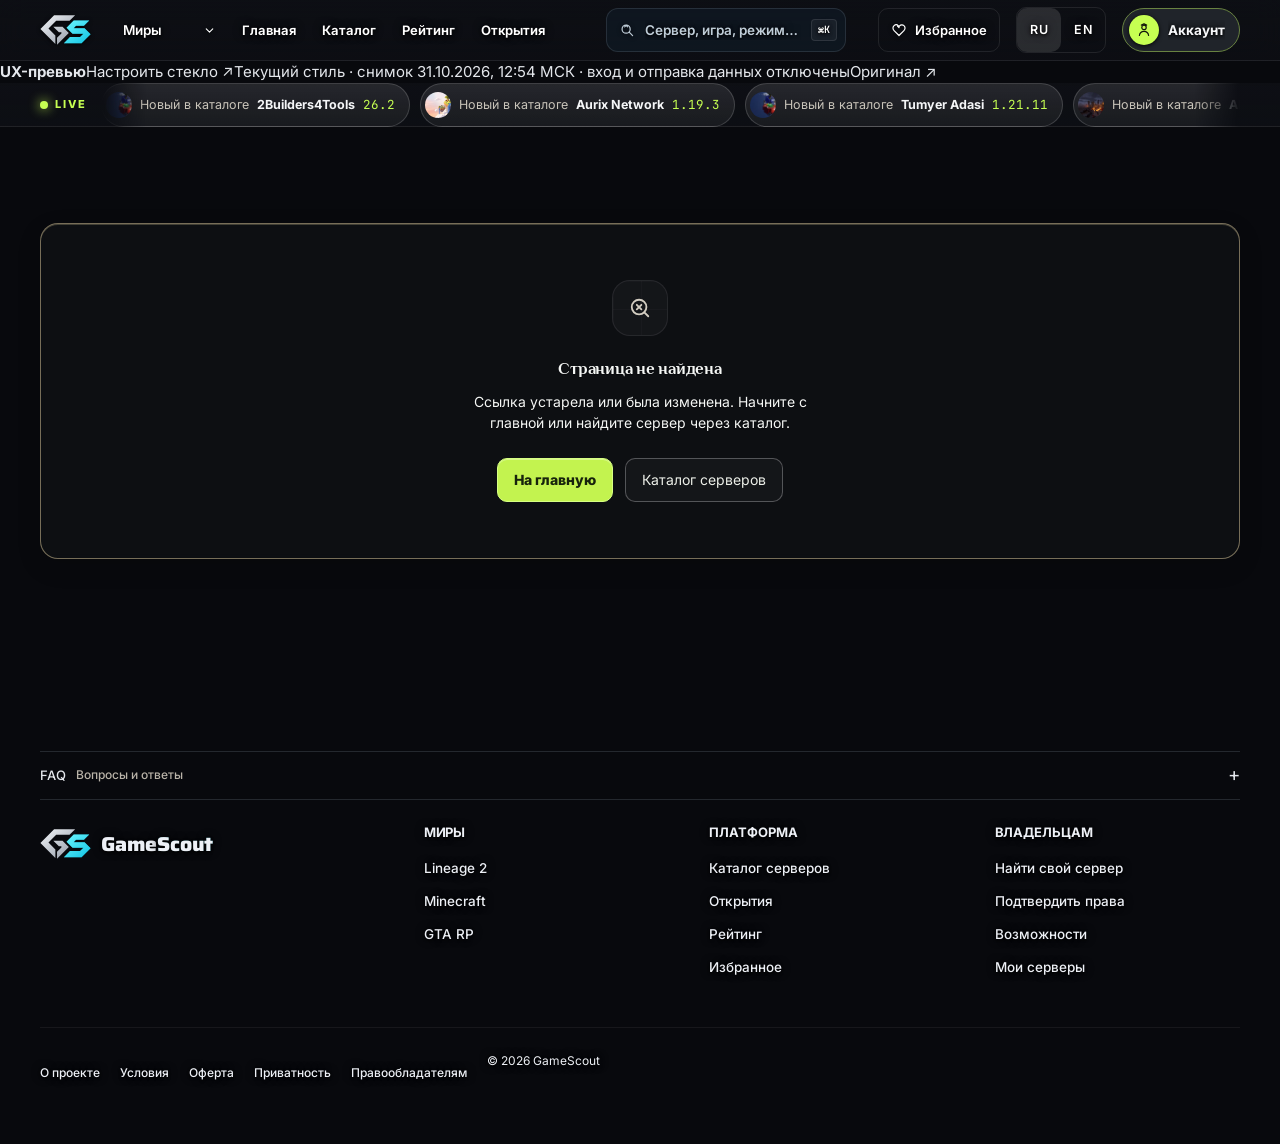
==== commit aa05a7c2: "Preview 19.11: compact world head on desktop (Lineage 2, Minecraft, GTA RP), support request tab, tw" ====
--- a/about/index.html
+++ b/about/index.html
@@ -1,97 +1,173 @@
-<!doctype html>
-<html lang="ru" class="dark">
+<!doctype html>
+<html lang="ru" class="dark">
   <head>
-    <meta name="robots" content="noindex,nofollow" />
-    <style id="gs-cascade-order">@layer gs-vision-top,gs-glass-lab,gs-vision,gs-review-surfaces,gs-owner;</style>
-    <meta charset="UTF-8" />
-    <meta name="viewport" content="width=device-width, initial-scale=1.0, viewport-fit=cover" />
-    <meta name="theme-color" content="#0b0f16" />
-    <meta name="gs-build" content="__GS_BUILD__" />
-    <title>GameScout — навигатор по игровым серверам</title>
-    <meta
-      name="description"
-      content="GameScout — независимый навигатор по игровым серверам: проверенный онлайн, рейтинги, открытия и рост проектов."
-    />
-    <link rel="preconnect" href="https://fonts.googleapis.com" />
-    <link rel="preconnect" href="https://fonts.gstatic.com" crossorigin />
-    <link
-      href="https://fonts.googleapis.com/css2?family=Inter+Tight:wght@500;600;700&family=Inter:wght@400;450;500;600&family=JetBrains+Mono:wght@400;500&family=Saira:wdth,wght@112.5,800&family=Noto+Serif:wght@400;600;700&family=Philosopher:wght@700&display=swap"
-      rel="stylesheet"
-      media="print"
-      onload="this.media='all'"
-    />
-    <link rel="icon" href="/favicon.svg" type="image/svg+xml" />
-    <link rel="icon" href="/favicon-32.png" type="image/png" sizes="32x32" />
-    <link rel="apple-touch-icon" href="/apple-touch-icon.png" />
-
-    <style>html,body,#root{background:#08090d;min-height:100%;margin:0}body{overflow-x:hidden}html.gs-boot-pending,.gs-boot-pending body,.gs-boot-pending #root{background:#000}.gs-boot-pending #root{visibility:hidden}.gs-loader,.gs-loader *{box-sizing:border-box}.gs-loader{z-index:9999;color:#fff;opacity:0;visibility:hidden;pointer-events:none;background:#07090d;justify-content:center;align-items:center;min-height:100dvh;font-family:Inter,Arial,sans-serif;line-height:normal;display:flex;position:fixed;inset:0;overflow:hidden}.gs-loader-visible .gs-loader{opacity:1;visibility:visible;pointer-events:auto}.gs-box{text-align:center}.gs-loader-visible .gs-box{animation:.8s gs-show}.gs-boot-logo{filter:drop-shadow(0 0 25px #34e6f52e);width:110px;margin:auto}.gs-boot-logo svg{vertical-align:baseline;width:100%;height:auto;display:inline}.gs-name{letter-spacing:.02em;margin-top:18px;font-size:48px;font-weight:800}.gs-game{color:#e9edf2}.gs-scout{background:linear-gradient(90deg,#34e6f5,#8b5cf6,#34e6f5) 0 0/200%;color:#0000;-webkit-background-clip:text;background-clip:text;animation:5s linear infinite gs-shine}.gs-status{color:#9aa4b2;letter-spacing:.18em;text-transform:uppercase;margin-top:24px;font-size:12px}.gs-status-dot{animation:1.4s infinite gs-blink}.gs-status-dot:nth-child(2){animation-delay:.2s}.gs-status-dot:nth-child(3){animation-delay:.4s}.gs-firefly{opacity:.25;background:#34e6f5;border-radius:50%;width:5px;height:5px;animation:8s infinite gs-float;position:absolute}.gs-firefly.f1{top:30%;left:35%}.gs-firefly.f2{top:40%;right:35%}.gs-firefly.f3{bottom:30%;left:40%}@keyframes gs-show{0%{opacity:0;transform:translateY(15px)}to{opacity:1}}@keyframes gs-shine{to{background-position:200%}}@keyframes gs-blink{50%{opacity:.2}}@keyframes gs-float{50%{opacity:.6;transform:translateY(-20px)}}@media (width<=600px){.gs-boot-logo{width:65px}.gs-name{font-size:32px}.gs-status{font-size:9px}}@media (width>=1200px){.gs-boot-logo{width:150px}.gs-name{font-size:68px}}@media (prefers-reduced-motion:reduce){.gs-loader-visible .gs-box,.gs-scout,.gs-status-dot,.gs-firefly{animation:none}}.gs-error{z-index:10000;text-align:center;color:#aab3c2;font:13px Inter,system-ui,sans-serif;position:fixed;top:calc(50% + 90px);left:20px;right:20px}.gs-error button{color:#08090d;background:#f2f3f7;border:0;border-radius:9px;margin-top:12px;padding:9px 16px;font:600 13px Inter,system-ui,sans-serif}</style>
-
-    <script>
-      if (location.pathname === '/') {
-        for (const [href, srcset, media] of [
-          ['/media/hub/observatory-1920.webp', '/media/hub/observatory-1280.webp 1280w, /media/hub/observatory-1920.webp 1920w, /media/hub/observatory-2560.webp 2560w, /media/hub/observatory-3840.webp 3840w', '(min-width: 1024px)'],
-          ['/media/hub/observatory-m-720.webp', '/media/hub/observatory-m-720.webp 720w, /media/hub/observatory-m-1080.webp 1080w', '(max-width: 1023px)'],
-        ]) {
-          const preload = document.createElement('link');
-          for (const [name, value] of Object.entries({rel:'preload', as:'image', href, imagesrcset:srcset, imagesizes:'100vw', media, fetchpriority:'high'})) preload.setAttribute(name, value);
-          document.head.append(preload);
-        }
-      }
-    </script>
-    <script type="module" crossorigin src="/assets/index-Ch9KlddX.js"></script>
+    <meta name="robots" content="noindex,nofollow" />
+    <style id="gs-cascade-order">@layer gs-glass-lab,gs-review-surfaces,gs-owner;</style>
+    <meta charset="UTF-8" />
+    <meta name="viewport" content="width=device-width, initial-scale=1.0, viewport-fit=cover" />
+    <meta name="theme-color" content="#08090D" />
+    <meta name="gs-build" content="__GS_BUILD__" />
+    <meta name="yandex-verification" content="8852fb26fd5ba00d" />
+    <meta name="google-site-verification" content="m9d-q3WGa68D8lVp-TB67sbaGp9y8X2h4O0YTesGG1o" />
+    <title>GameScout — навигатор по игровым серверам</title>
+    <meta
+      name="description"
+      content="GameScout — независимый навигатор по игровым серверам: проверенный онлайн, рейтинги, открытия и рост проектов."
+    />
+    <link rel="preconnect" href="https://fonts.googleapis.com" />
+    <link rel="preconnect" href="https://fonts.gstatic.com" crossorigin />
+    <link
+      href="https://fonts.googleapis.com/css2?family=Inter+Tight:wght@500;600;700&family=Inter:wght@400;450;500;600&family=JetBrains+Mono:wght@400;500&family=Saira:wdth,wght@112.5,800&family=Noto+Serif:wght@400;600;700&family=Philosopher:wght@700&display=swap"
+      rel="stylesheet"
+      media="print"
+      onload="this.media='all'"
+    />
+    <link rel="manifest" href="/site.webmanifest" />
+    <link rel="icon" href="/favicon.ico" type="image/x-icon" sizes="16x16 32x32 48x48 64x64 128x128 256x256" />
+    <link rel="icon" href="/favicon.svg" type="image/svg+xml" />
+    <link rel="icon" href="/favicon-32.png" type="image/png" sizes="32x32" />
+    <link rel="icon" href="/icon-192.png" type="image/png" sizes="192x192" />
+    <link rel="apple-touch-icon" href="/apple-touch-icon.png" />
+
+    <style>html,body,#root{background:#08090d;min-height:100%;margin:0}body{overflow-x:hidden}html.gs-boot-pending,.gs-boot-pending body,.gs-boot-pending #root{background:#000}.gs-boot-pending #root{visibility:hidden}html.gs-lang-switching.gs-boot-pending,html.gs-lang-switching.gs-boot-pending body,html.gs-lang-switching.gs-boot-pending #root{background:#08090d}html.gs-lang-leaving #root{opacity:0;filter:blur(6px);transition:opacity .2s,filter .2s}html.gs-lang-switching:not(.gs-boot-pending) #root{animation:.45s cubic-bezier(.2,.8,.2,1) both gs-lang-in}@keyframes gs-lang-in{0%{opacity:0;filter:blur(6px)}to{opacity:1;filter:blur()}}@media (hover:none),(width<=900px){html.gs-lang-leaving #root{filter:none}@keyframes gs-lang-in{0%{opacity:0}to{opacity:1}}}@media (prefers-reduced-motion:reduce){html.gs-lang-leaving #root{filter:none;transition:none}html.gs-lang-switching:not(.gs-boot-pending) #root{animation:none}}.gs-loader,.gs-loader *{box-sizing:border-box}.gs-loader{z-index:9999;color:#fff;opacity:0;visibility:hidden;pointer-events:none;background:#07090d;justify-content:center;align-items:center;min-height:100dvh;font-family:Inter,Arial,sans-serif;line-height:normal;display:flex;position:fixed;inset:0;overflow:hidden}.gs-loader-visible .gs-loader{opacity:1;visibility:visible;pointer-events:auto}.gs-box{text-align:center}.gs-loader-visible .gs-box{animation:.8s gs-show}.gs-boot-logo{filter:drop-shadow(0 0 25px #34e6f52e);width:110px;margin:auto}.gs-boot-logo svg{vertical-align:baseline;width:100%;height:auto;display:inline}.gs-name{letter-spacing:.02em;margin-top:18px;font-size:48px;font-weight:800}.gs-game{color:#e9edf2}.gs-scout{background:linear-gradient(90deg,#34e6f5,#8b5cf6,#34e6f5) 0 0/200%;color:#0000;-webkit-background-clip:text;background-clip:text;animation:5s linear infinite gs-shine}.gs-status{color:#9aa4b2;letter-spacing:.18em;text-transform:uppercase;margin-top:24px;font-size:12px}.gs-status-dot{animation:1.4s infinite gs-blink}.gs-status-dot:nth-child(2){animation-delay:.2s}.gs-status-dot:nth-child(3){animation-delay:.4s}.gs-firefly{opacity:.25;background:#34e6f5;border-radius:50%;width:5px;height:5px;animation:8s infinite gs-float;position:absolute}.gs-firefly.f1{top:30%;left:35%}.gs-firefly.f2{top:40%;right:35%}.gs-firefly.f3{bottom:30%;left:40%}@keyframes gs-show{0%{opacity:0;transform:translateY(15px)}to{opacity:1}}@keyframes gs-shine{to{background-position:200%}}@keyframes gs-blink{50%{opacity:.2}}@keyframes gs-float{50%{opacity:.6;transform:translateY(-20px)}}@media (width<=600px){.gs-boot-logo{width:65px}.gs-name{font-size:32px}.gs-status{font-size:9px}}@media (width>=1200px){.gs-boot-logo{width:150px}.gs-name{font-size:68px}}@media (prefers-reduced-motion:reduce){.gs-loader-visible .gs-box,.gs-scout,.gs-status-dot,.gs-firefly{animation:none}}.gs-error{z-index:10000;text-align:center;color:#aab3c2;font:13px Inter,system-ui,sans-serif;position:fixed;top:calc(50% + 90px);left:20px;right:20px}.gs-error button{color:#08090d;background:#f2f3f7;border:0;border-radius:9px;margin-top:12px;padding:9px 16px;font:600 13px Inter,system-ui,sans-serif}</style>
+
+    <script>
+      if (/^\/(en\/?)?$/.test(location.pathname)) {
+        for (const [href, srcset, media] of [
+          ['/media/hub/observatory-1920.webp', '/media/hub/observatory-1280.webp 1280w, /media/hub/observatory-1920.webp 1920w, /media/hub/observatory-2560.webp 2560w, /media/hub/observatory-3840.webp 3840w', '(min-width: 1024px)'],
+          ['/media/hub/observatory-m-720.webp', '/media/hub/observatory-m-720.webp 720w, /media/hub/observatory-m-1080.webp 1080w', '(max-width: 1023px)'],
+        ]) {
+          const preload = document.createElement('link');
+          for (const [name, value] of Object.entries({rel:'preload', as:'image', href, imagesrcset:srcset, imagesizes:'100vw', media, fetchpriority:'high'})) preload.setAttribute(name, value);
+          document.head.append(preload);
+        }
+      }
+    </script>
+      <link rel="stylesheet" href="/media/l2test/world.css?v=20261119a" />
+      <link rel="stylesheet" href="/media/mobile2/m2.css?v=20261118f" />
+    <script>
+      /* New phone version decided before the first paint (no flash of the old one): on for everybody below 768 px (owner 17.11), «?mobile2=0» turns it off
+         for a device (remembered as gs.mobile2 = 0). Until the app takes over, the page stays hidden for at most 1.5 s instead of showing the old layout. */
+      try {
+        var q = new URLSearchParams(location.search).get('mobile2');
+        if (q === '1' || q === '0') localStorage.setItem('gs.mobile2', q);
+        if (matchMedia('(max-width:767px)').matches && localStorage.getItem('gs.mobile2') !== '0') {
+          var r = document.documentElement; r.setAttribute('data-m2', '1'); r.setAttribute('data-m2-boot', '');
+          setTimeout(function () { r.removeAttribute('data-m2-boot'); }, 1500);
+        }
+      } catch (e) {}
+    </script>
+    <style>html[data-m2-boot] #root{visibility:hidden}html[data-m2-boot] body{background:#0b0d11}</style>
+    <script type="module" crossorigin src="/assets/index-7KEU0ywz.js"></script>
     <link rel="modulepreload" crossorigin href="/assets/rolldown-runtime-XKyaHtl9.js">
-    <link rel="modulepreload" crossorigin href="/assets/shared-B37aLofJ.js">
-    <link rel="stylesheet" crossorigin href="/assets/shared-DAageomn.css">
-    <link rel="stylesheet" crossorigin href="/assets/index-Fpt6pjyN.css">
-  </head>
-  <body>
-    <div id="root"></div>
-      <div class="gs-loader" role="status" aria-live="polite" aria-busy="true" aria-label="GameScout загружается">
-        <span class="gs-firefly f1"></span><span class="gs-firefly f2"></span><span class="gs-firefly f3"></span>
-        <div class="gs-box">
-          <div class="gs-boot-logo">
-          <svg class="gs-mark" viewBox="284 317.5 729.5 431.5" xmlns="http://www.w3.org/2000/svg" aria-hidden="true">
-            <path fill="#e9edf2" d="M787.5 321.5 L485 321.5 L288 519 L503 734 L503 611.5 L404 513 L515 402 L707 402 Z M606 486 L473.5 486 L553.5 566 L590 566 L590 582.5 L527 645.5 L527 745 L696 576 Z" />
-            <path fill="#34e6f5" d="M990 397.5 L767 397.5 L664 500.5 L750.5 587 L907 587 L859 635 L713.5 635 L625.5 723.5 L879.5 723.5 L1009.5 593.5 L923 507 L766 507 L799.5 473.5 L914 473.5 Z" />
-          </svg>
-          </div>
-          <div class="gs-name"><span class="gs-game">Game</span><span class="gs-scout">Scout</span></div>
-          <div class="gs-status">Подготавливаем миры<span class="gs-status-dot">.</span><span class="gs-status-dot">.</span><span class="gs-status-dot">.</span></div>
-        </div>
-      </div>
-
-    <script>
-      (() => {
-        const html = document.documentElement;
-        html.classList.add("gs-boot-pending");
-        document.getElementById("root")?.setAttribute("aria-busy", "true");
-        const timer = window.setTimeout(() => {
-          if (!document.querySelector(".gs-loader")) return;
-          html.classList.add("gs-loader-visible");
-          html.dataset.gsLoaderShownAt = String(performance.now());
-        }, 1500);
-        html.dataset.gsLoaderTimer = String(timer);
-      })();
-    </script>
-    <!-- Cloudflare Web Analytics: real visitors only. Not counted: other hosts, automated browsers (test gates),
-         AI assistants' browsers (Claude, ChatGPT and crawlers announce themselves in the User-Agent), and the team's own
-         devices: an administrator's sign-in or one visit to /?noanalytics=1 marks the device. -->
-    <script>
-      (function () {
-        var host = location.hostname
-        if ((host !== 'gamescout.online' && host !== 'www.gamescout.online') || navigator.webdriver) return
-        if (/Claude\/|anthropic|ChatGPT|OAI-|GPTBot|PerplexityBot|HeadlessChrome|Electron|bot\b|crawler|spider/i.test(navigator.userAgent)) return
-        try {
-          if (/[?&]noanalytics=1\b/.test(location.search)) localStorage.setItem('gs-no-analytics', '1')
-          if (localStorage.getItem('gs-no-analytics') === '1') return
-        } catch (e) {}
-        var s = document.createElement('script')
-        s.defer = true
-        s.src = 'https://static.cloudflareinsights.com/beacon.min.js'
-        s.setAttribute('data-cf-beacon', '{"token": "b5aee6e496c043e989cc43d6f3a6cb42"}')
-        document.head.appendChild(s)
-      })()
-    </script>-
-  </body>
-</html>
+    <link rel="modulepreload" crossorigin href="/assets/shared-B3uF1DwJ.js">
+    <link rel="stylesheet" crossorigin href="/assets/shared-BQrlCPCU.css">
+    <link rel="stylesheet" crossorigin href="/assets/index-Db3AJCrJ.css">
+  </head>
+  <body>
+    <div id="root"></div>
+      <div class="gs-loader" role="status" aria-live="polite" aria-busy="true" aria-label="GameScout загружается">
+        <span class="gs-firefly f1"></span><span class="gs-firefly f2"></span><span class="gs-firefly f3"></span>
+        <div class="gs-box">
+          <div class="gs-boot-logo">
+          <svg class="gs-mark" viewBox="284 317.5 729.5 431.5" xmlns="http://www.w3.org/2000/svg" aria-hidden="true">
+            <path fill="#e9edf2" d="M787.5 321.5 L485 321.5 L288 519 L503 734 L503 611.5 L404 513 L515 402 L707 402 Z M606 486 L473.5 486 L553.5 566 L590 566 L590 582.5 L527 645.5 L527 745 L696 576 Z" />
+            <path fill="#34e6f5" d="M990 397.5 L767 397.5 L664 500.5 L750.5 587 L907 587 L859 635 L713.5 635 L625.5 723.5 L879.5 723.5 L1009.5 593.5 L923 507 L766 507 L799.5 473.5 L914 473.5 Z" />
+          </svg>
+          </div>
+          <div class="gs-name"><span class="gs-game">Game</span><span class="gs-scout">Scout</span></div>
+          <div class="gs-status">Подготавливаем миры<span class="gs-status-dot">.</span><span class="gs-status-dot">.</span><span class="gs-status-dot">.</span></div>
+        </div>
+      </div>
+
+    <script>
+      (() => {
+        const html = document.documentElement;
+        let soft = false;
+        let to = "";
+        try { to = sessionStorage.getItem("gs-lang-switch") || ""; sessionStorage.removeItem("gs-lang-switch"); } catch (e) {}
+        soft = !!to;
+        if (soft) {
+          html.dataset.langTo = to === "1" ? "" : to;
+          html.classList.add("gs-boot-pending", "gs-lang-switching");
+          document.getElementById("root")?.setAttribute("aria-busy", "true");
+          return;
+        }
+        html.classList.add("gs-boot-pending", "gs-loader-visible");
+        document.getElementById("root")?.setAttribute("aria-busy", "true");
+        const timer = window.setTimeout(() => {
+          if (!document.querySelector(".gs-loader")) return;
+          html.classList.add("gs-loader-visible");
+          html.dataset.gsLoaderShownAt = String(performance.now());
+        }, 0);
+        html.dataset.gsLoaderTimer = String(timer);
+      })();
+    </script>
+    <!-- Cloudflare Web Analytics: real visitors only. Not counted: other hosts, automated browsers (test gates),
+         AI assistants' browsers (Claude, ChatGPT and crawlers announce themselves in the User-Agent), and the team's own
+         devices: an administrator's sign-in or one visit to /?noanalytics=1 marks the device. -->
+    <script>
+      (function () {
+        var host = location.hostname
+        var legacy = host === 'gamescout.online' || host === 'www.gamescout.online'
+        var main = host === 'game-scout.ru' || host === 'www.game-scout.ru'
+        if ((!legacy && !main) || navigator.webdriver) return
+        if (/Claude\/|anthropic|ChatGPT|OAI-|GPTBot|PerplexityBot|HeadlessChrome|Electron|bot\b|crawler|spider/i.test(navigator.userAgent)) return
+        try {
+          if (/[?&]noanalytics=1\b/.test(location.search)) localStorage.setItem('gs-no-analytics', '1')
+          if (localStorage.getItem('gs-no-analytics') === '1') return
+        } catch (e) {}
+        if (main) {
+          // Yandex Metrica for the main domain: page views only (no Webvisor, no click map, no form analytics).
+          var m = document.createElement('script')
+          m.async = true
+          m.src = 'https://mc.yandex.ru/metrika/tag.js'
+          m.onload = function () { if (window.ym) window.ym(114146851, 'init', { ssr: false, webvisor: false, clickmap: false, accurateTrackBounce: true, trackLinks: true }) }
+          document.head.appendChild(m)
+          return
+        }
+        var s = document.createElement('script')
+        s.defer = true
+        s.src = 'https://static.cloudflareinsights.com/beacon.min.js'
+        s.setAttribute('data-cf-beacon', '{"token": "b5aee6e496c043e989cc43d6f3a6cb42"}')
+        document.head.appendChild(s)
+      })()
+    </script>
+    <!-- Lineage II background (owner 15.11.2026): wide landscape screens (PC) get the rainbow picture with its looping video (live.js), no picking.
+         Phones and upright screens keep the original dark-tower background, no video. Data-saver users keep the still rainbow.
+         Change the ?v= below whenever live.js changes (the file is cached for an hour).
+         The staff glass switch was removed (owner: the current glass stays): a device that had picked «Тёмное»/«Светлое» gets its old glass state back. -->
+    <script>
+      try {
+        var d = document.documentElement, st = localStorage, c = navigator.connection, wide = innerWidth >= 900 && innerWidth > innerHeight
+        var g = st.getItem('gs.glass'), b = st.getItem('gs.glass.backup')
+        if (g || b) { if (b && b !== 'none') st.setItem('gs.preview.glass.layers.v2', b); else st.removeItem('gs.preview.glass.layers.v2') }
+        st.removeItem('gs.glass'); st.removeItem('gs.glass.backup'); st.removeItem('gs.l2bg'); st.removeItem('gs.l2video'); st.removeItem('gs.l2speed')
+        // Minecraft / GTA RP (owner 17.11.2026): the very first paint already knows the world, so its background (the same one on the world pages and in the cabinet)
+        // is requested at once instead of after the app starts: no old picture first, no flash. React sets the same data-world later and corrects a wrong guess.
+        var wp = location.pathname, wq = new URLSearchParams(location.search).get('game')
+        var wid = /^\/minecraft(\/|$)/.test(wp) ? 'minecraft' : /^\/gta-rp(\/|$)/.test(wp) ? 'gtarp' : (wq === 'minecraft' || wq === 'gtarp') ? wq : (!wq && /^\/(catalog|rating|openings|favorites|account)(\/|$)/.test(wp)) ? st.getItem('gs.lastWorld') : ''
+        if (wid === 'minecraft' || wid === 'gtarp') {
+          d.setAttribute('data-world', wid)
+          var wb = wid === 'gtarp' ? ['gta-rp/bg-night-1920', 'gta-rp/bg-night-1280', 'gta-rp/bg-race-p'] : ['minecraft/bg-cave-1920', 'minecraft/bg-cave-1280', 'minecraft/bg-oasis-p']
+          var wm = ['(min-width:1024px)', '(min-width:768px) and (max-width:1023px)', '(max-width:767px)']
+          for (var wi = 0; wi < 3; wi++) { var wl = document.createElement('link'); wl.rel = 'preload'; wl.as = 'image'; wl.media = wm[wi]; wl.href = '/media/worlds/' + wb[wi] + '.webp'; document.head.appendChild(wl) }
+        }
+        // The rainbow is for Lineage II only (owner 15.11.2026: GTA and Minecraft get their own picture + animation later). The first paint guesses the world
+        // from the address; matte.js then follows html[data-world], which the app sets, and corrects it.
+        if (wide) {
+          d.setAttribute('data-l2wide', '1')
+          var path = location.pathname, game = new URLSearchParams(location.search).get('game')
+          var l2 = /^\/lineage-2(\/|$)/.test(path) || game === 'lineage2' || (!game && !/^\/(minecraft|gta)/.test(path) && /^\/(catalog|rating|openings|favorites)(\/|$)/.test(path) && st.getItem('gs.lastWorld') === 'lineage2')
+          if (l2) { d.setAttribute('data-l2bg', 'rainbow'); var pl = document.createElement('link'); pl.rel = 'preload'; pl.as = 'image'; pl.href = '/media/l2test/rainbow-1536.webp'; document.head.appendChild(pl) }
+        }
+        var m = document.createElement('script'); m.src = '/media/l2test/matte.js?v=20261117v'; m.defer = true; document.head.appendChild(m)
+        // Admin background picker for Minecraft / GTA RP (idle unless html[data-admin=1]); outside the JS bundle
+        var bp = document.createElement('script'); bp.src = '/media/worlds/bgpicker.js?v=20261118b'; bp.defer = true; document.head.appendChild(bp)
+        if (wide && !(c && c.saveData)) { var v = document.createElement('script'); v.src = '/media/l2test/live.js?v=20261115m'; v.defer = true; document.head.appendChild(v)
+          // Minecraft cave video (owner 16.11.2026): the script checks the world itself and stays idle elsewhere
+          var mc = document.createElement('script'); mc.src = '/media/worlds/minecraft/cave-live.js?v=20261117o'; mc.defer = true; document.head.appendChild(mc) }
+      } catch (e) {}
+    </script>
+  </body>
+</html>
--- a/media/l2test/world.css
+++ b/media/l2test/world.css
@@ -0,0 +1,114 @@
+/* World page tweaks (owner 15.11.2026), kept outside the bundle. Layer gs-glass-lab = the first layer, so these !important rules win over the site's other layers.
+   1) «О серверах … / Как выбрать сервер» gets the same matte glass as the «Твой сервер в GameScout» panel (same gradient, edge, shadow, blur as .l2a .owner).
+   2) The «Добавить сервер» button inside that panel is a frosted ghost button instead of a dark solid one that clashed with the glass. */
+@layer gs-glass-lab {
+  html body details.gs-world-guide:not(#a):not(#b):not(#c):not(#d) {
+    background: linear-gradient(150deg, rgba(255,255,255,.12), rgba(255,255,255,.043)) !important;
+    border-color: rgba(255,255,255,.23) !important;
+    box-shadow: inset 0 1px 0 rgba(255,255,255,.14), 0 12px 32px -24px rgba(0,0,0,.55) !important;
+    -webkit-backdrop-filter: blur(5px) saturate(1.1) !important;
+    backdrop-filter: blur(5px) saturate(1.1) !important;
+  }
+  html body .l2a section.owner .outline-btn:not(#a):not(#b):not(#c):not(#d) {
+    background: linear-gradient(150deg, rgba(255,255,255,.16), rgba(255,255,255,.07)) !important;
+    border-color: rgba(255,255,255,.34) !important;
+    color: #f7f8fa !important;
+    box-shadow: inset 0 1px 0 rgba(255,255,255,.18) !important;
+    font-weight: 500;
+  }
+  html body .l2a section.owner .outline-btn:not(#a):not(#b):not(#c):not(#d):is(:hover, :focus-visible) {
+    background: linear-gradient(150deg, rgba(255,255,255,.26), rgba(255,255,255,.12)) !important;
+    border-color: rgba(255,255,255,.55) !important;
+  }
+  /* 3b) The section that wraps both (section.discovery--inline) had its own glass and merged them into one slab: it is now fully transparent. */
+  html body .l2a section.discovery:not(#a):not(#b):not(#c):not(#d) { background: none !important; border-color: transparent !important; box-shadow: none !important; -webkit-backdrop-filter: none !important; backdrop-filter: none !important; }
+  /* 3) The search field and «Хроники» read as two separate panels: a clear gap between them (was 14 px, they looked merged). */
+  html body .l2a details.chronicle-picker:not(#a):not(#b):not(#c):not(#d) { margin-top: 26px !important; }
+  /* 4) A picked chronicle / mode must be obvious (owner 15.11.2026): when the list is not on «Все», the pill is lime with a tick (the lime panel edge is set in matte.js, the lab paints the border inline).
+     «Все серверы» link has aria-current only while nothing is picked, so :has() tells the two states apart with no change in the app code. */
+  html body .l2a details.chronicle-picker:not(:has(> .gs-inline-reset[aria-current="page"])) .gs-inline-current:not(#a):not(#b):not(#c):not(#d) {
+    background: #c8ff55 !important; color: #14200a !important; border-color: #c8ff55 !important; font-weight: 700 !important;
+    box-shadow: 0 0 0 3px rgba(200,255,85,.18) !important;
+  }
+  html body .l2a details.chronicle-picker:not(:has(> .gs-inline-reset[aria-current="page"])) .gs-inline-current:not(#a):not(#b):not(#c):not(#d)::before { content: "✓ "; }
+  /* 6) Server page background by place (owner 15.11.2026: «фон серверов внутри карточки»): the Lineage II server in place 1 gets the waterfalls,
+     place 2 the day tower, place 3 the sunset behind the whole page. The page reads --profile-art / --profile-art-mobile (set inline from the old scene). */
+  html body .gs-server-profile:is([data-theme="lineage2"], [data-theme^="l2-"])[data-profile-place="1"] .gs-server-bg:not(#a):not(#b):not(#c):not(#d) { --profile-art: url('/media/l2test/falls-1536.webp') !important; --profile-art-mobile: url('/media/l2test/falls-768.webp') !important; }
+  html body .gs-server-profile:is([data-theme="lineage2"], [data-theme^="l2-"])[data-profile-place="2"] .gs-server-bg:not(#a):not(#b):not(#c):not(#d) { --profile-art: url('/media/l2test/tower2-1536.webp') !important; --profile-art-mobile: url('/media/l2test/tower2-768.webp') !important; }
+  html body .gs-server-profile:is([data-theme="lineage2"], [data-theme^="l2-"])[data-profile-place="3"] .gs-server-bg:not(#a):not(#b):not(#c):not(#d) { --profile-art: url('/media/l2test/sunset-1536.webp') !important; --profile-art-mobile: url('/media/l2test/sunset-768.webp') !important; }
+  /* 7) «Все серверы» in the open chronicle / mode list was a plain underlined line, so nobody saw how to go back to everything (owner 15.11.2026).
+     Now it is a clear pill button, with an arrow while a chronicle is picked and a tick + lime when «Все» is already shown. */
+  html body .l2a details.chronicle-picker > .gs-inline-reset:not(#a):not(#b):not(#c):not(#d) {
+    display: inline-flex !important; align-items: center; gap: 8px; min-height: 44px; margin: 4px 20px 12px !important; padding: 0 20px !important;
+    border: 1px solid rgba(255,255,255,.4) !important; border-radius: 999px !important; text-decoration: none !important; font-weight: 600; font-size: 14px;
+    background: linear-gradient(150deg, rgba(255,255,255,.18), rgba(255,255,255,.07)) !important; color: #f7f8fa !important;
+  }
+  html body .l2a details.chronicle-picker:not([open]) > .gs-inline-reset:not(#a):not(#b):not(#c):not(#d) { display: none !important; }
+  html body .l2a details.chronicle-picker > .gs-inline-reset:not([aria-current="page"])::before { content: "←"; font-weight: 700; }
+  html body .l2a details.chronicle-picker > .gs-inline-reset[aria-current="page"]:not(#a):not(#b):not(#c):not(#d) { background: #c8ff55 !important; border-color: #c8ff55 !important; color: #14200a !important; }
+  html body .l2a details.chronicle-picker > .gs-inline-reset[aria-current="page"]::before { content: "✓"; font-weight: 700; }
+  html body .l2a details.chronicle-picker > .gs-inline-reset:not([aria-current="page"]):is(:hover, :focus-visible):not(#a):not(#b):not(#c):not(#d) { background: linear-gradient(150deg, rgba(255,255,255,.3), rgba(255,255,255,.14)) !important; border-color: rgba(255,255,255,.7) !important; }
+  /* 8) Reload flash (owner 15.11.2026): on world pages without the L2 «scene» (clans, media tabs) the fixed backdrop painted its own dark tower until the
+     rainbow video arrived. With the rainbow chosen the backdrop itself now shows the rainbow picture, so the video only fades in over the same image. */
+  html[data-l2bg="rainbow"] body .gs-world-backdrop.gs-world-backdrop--elf-sunset:not(#a):not(#b):not(#c):not(#d) { background-image: url('/media/l2test/rainbow-1536.webp') !important; }
+}
+@media (max-width: 600px) {
+  @layer gs-glass-lab {
+    html body .l2a details.chronicle-picker:not(#a):not(#b):not(#c):not(#d) { margin-top: 18px !important; }
+  }
+}
+
+/* 9. Chronicle / mode pages on phones keep the world's background (owner 17.11: «фон пропадает» after picking Interlude).
+   Lineage 2: the same dark tower as the world home; Minecraft / GTA RP: their own portrait art. */
+@media (max-width: 767px) {
+  html body .l2a.l2a--chronicle .scene:not(#a):not(#b) { background: var(--bg, #0b0d11) !important; }
+  html body .l2a.l2a--chronicle .scene:not(#a):not(#b)::before { background-image: var(--art-mobile, var(--art)) !important; background-position: 50% 0 !important; background-size: 100% auto !important; background-repeat: no-repeat !important; opacity: .9 !important; }
+  html body .l2a.l2a--lineage2.l2a--chronicle .scene:not(#a):not(#b)::before { background-image: url('/media/worlds/lineage-2/bg-rainbow-p.webp') !important; }
+  html body .l2a.l2a--chronicle .scene:not(#a):not(#b)::after { background: linear-gradient(180deg, #06101b66 0%, #06101b33 32%, var(--bg) 95%), linear-gradient(90deg, #06101baa, #06101b33 76%) !important; }
+}
+
+/* 10. The «Вид» picker on phones (admin): the picked picture covers the world page and the inner pages' backdrop. */
+@media (max-width: 767px) {
+  html[data-wbg] body .l2a .scene:not(#a):not(#b):not(#c):not(#d)::before { background-image: var(--wbg-p) !important; background-size: cover !important; background-position: 50% 30% !important; background-repeat: no-repeat !important; opacity: .92 !important; }
+  html[data-wbg] body .gs-world-backdrop:not(#a):not(#b):not(#c):not(#d) { background-image: var(--wbg-p) !important; background-size: cover !important; background-position: 50% 30% !important; }
+  html[data-m2] body .gs-wbg:not(#a) { bottom: calc(80px + env(safe-area-inset-bottom, 0px)); }
+}
+
+/* 11. Lineage II on phones (owner 17.11): the main picture is the rainbow (9:16) on the world pages, inner pages and the cabinet.
+   An admin pick («Вид») has more :not() and still wins. */
+@media (max-width: 767px) {
+  html body .l2a.l2a--lineage2 .scene:not(#a):not(#b)::before { background-image: url('/media/worlds/lineage-2/bg-rainbow-p.webp') !important; background-size: cover !important; background-position: 50% 20% !important; background-repeat: no-repeat !important; opacity: .95 !important; }
+  html[data-world='lineage2']:not([data-wbg]) body .gs-world-backdrop:not(#a):not(#b) { background-image: url('/media/worlds/lineage-2/bg-rainbow-p.webp') !important; background-size: cover !important; background-position: 50% 30% !important; background-repeat: no-repeat !important; }
+  /* the cabinet shows the main phone picture of its world (the layout reads --account-world-art, React sets it inline: !important beats that) */
+  html[data-world='lineage2']:not([data-wbg]) body .gs-account-layout { --account-world-art: url('/media/worlds/lineage-2/bg-rainbow-p.webp') !important; --account-world-focus: 50% 30% !important; }
+  html[data-world='minecraft']:not([data-wbg]) body .gs-account-layout { --account-world-art: url('/media/worlds/minecraft/bg-cave-p.webp') !important; --account-world-focus: 50% 40% !important; }
+  html[data-world='gtarp']:not([data-wbg]) body .gs-account-layout { --account-world-art: url('/media/worlds/gta-rp/bg-race-p.webp') !important; --account-world-focus: 50% 40% !important; }
+}
+
+/* 12. Tint of the pictures (admin panel «Вид», slider 40–140 %): brightness on the picture layers of every page */
+html[data-wbg-tint] body .l2a .scene:not(#a):not(#b),
+html[data-wbg-tint] body .gs-world-backdrop:not(#a):not(#b),
+html[data-wbg-tint] body .gs-server-bg:not(#a):not(#b) { filter: brightness(var(--wbg-bright, 1)) !important; }
+.gs-wbg-tint { display: grid; grid-template-columns: 1fr auto; gap: 6px 10px; align-items: center; padding: 8px 10px; border-radius: 12px; background: rgb(255 255 255/.05); color: #e8ecf0; font-size: 13px; }
+.gs-wbg-tint input { grid-column: 1 / -1; width: 100%; accent-color: #c8ff55; min-height: 32px; }
+.gs-wbg-tint button { min-height: 32px; padding: 0 12px; border-radius: 10px; border: 1px solid rgb(255 255 255/.2); background: rgb(255 255 255/.06); color: #e8ecf0; font-size: 12.5px; }
+.gs-wbg-mine { margin: 0; padding: 8px 10px; border-radius: 12px; background: rgb(200 255 85/.08); border: 1px solid rgb(200 255 85/.3); color: #e8f5cf; font: 600 12.5px/1.35 system-ui, sans-serif; }
+
+/* the «Вид» button never floats over a dialog or a sheet (owner 18.11: «тыщу окон поверх других») */
+html.gs-dialog-open .gs-wbg, html:has(dialog[open]) .gs-wbg, html:has(.gs-qv) .gs-wbg, html:has(.gs-search-overlay) .gs-wbg { display: none !important; }
+
+/* ===== world page, desktop: a compact head (owner 19.11: «сверху супер много пустого места»).
+   One band instead of five rows: crumb on top, title + slogan in one row, tagline under it, the counters on the right at the bottom of the band.
+   Boards start at about a third of the screen instead of two thirds. Phone and tablet keep their own head. ===== */
+@media (min-width: 1024px) {
+@layer gs-glass-lab {
+html body .l2a .hero.gs-hero:not(#a):not(#b):not(#c):not(#d):not(#e):not(#f){min-height:0!important;padding:0!important}
+html body .l2a .hero.gs-hero .hero-copy:not(#a):not(#b):not(#c):not(#d):not(#e):not(#f){display:grid!important;grid-template-columns:auto minmax(0,1fr) auto;grid-template-areas:"crumb crumb crumb" "title edition metrics" "desc desc metrics";column-gap:20px;row-gap:2px;align-items:end;width:100%!important;max-width:none!important;padding:10px 0 14px!important}
+html body .l2a .hero.gs-hero .hero-copy>.breadcrumb:not(#a):not(#b):not(#c):not(#d){grid-area:crumb;margin:0 0 4px!important}
+html body .l2a .hero.gs-hero .hero-copy>.edition:not(#a):not(#b):not(#c):not(#d){grid-area:edition;margin:0 0 10px!important;align-self:end}
+html body .l2a .hero.gs-hero .hero-copy>h1:not(#a):not(#b):not(#c):not(#d){grid-area:title;margin:0!important;font-size:clamp(46px,4.2vw,60px)!important;line-height:1!important}
+html body .l2a .hero.gs-hero .hero-copy>p:not(#a):not(#b):not(#c):not(#d){grid-area:desc;margin:4px 0 0!important;max-width:760px!important;display:block!important}
+html body .l2a .hero.gs-hero .hero-copy>.metrics:not(#a):not(#b):not(#c):not(#d){grid-area:metrics;margin:0!important;align-self:end;justify-self:end}
+html body .l2a .hero.gs-hero .hero-note:not(#a):not(#b):not(#c):not(#d){display:none!important}
+}
+}
--- a/media/mobile2/m2.css
+++ b/media/mobile2/m2.css
@@ -0,0 +1,565 @@
+/* GameScout phone version v2 (docs/mobile-v2-spec.md). Everything is scoped to html[data-m2] (width < 768 + flag), so it never touches desktop or the old phone version. Not in the JS bundle: bump ?v= in index.html on every change. */
+html[data-m2]{--m2-lime:#c8ff55;--m2-lime-ink:#14200a;--m2-gold:#f2c46b;--m2-muted:#9aa6b5}
+
+/* shared glass material: tinted, blurred, with a top highlight */
+html[data-m2] .m2-glass{background-color:#0a0e1452;background-image:linear-gradient(180deg,#ffffff17,#ffffff03 45%);-webkit-backdrop-filter:blur(18px) saturate(1.7) brightness(.92);backdrop-filter:blur(18px) saturate(1.7) brightness(.92);border:1px solid #ffffff29;box-shadow:inset 0 1px 0 #ffffff2e,0 10px 30px -14px #000a}
+
+/* bottom bar: 5 tabs */
+html[data-m2] body .gs-mobile-nav.m2-nav{display:flex!important;height:calc(66px + env(safe-area-inset-bottom));padding:6px 4px env(safe-area-inset-bottom);background:#0b0f15b8;border-top:1px solid #ffffff1c;-webkit-backdrop-filter:blur(22px) saturate(1.4);backdrop-filter:blur(22px) saturate(1.4);z-index:60}
+html[data-m2] .m2-tab{flex:1;min-width:0;min-height:48px;display:flex;flex-direction:column;align-items:center;justify-content:center;gap:3px;font-size:11px;line-height:1.1;color:#8c97a6;transition:color .2s}
+html[data-m2] .m2-tab.on{color:var(--m2-lime)}
+html[data-m2] .m2-tab-i{position:relative;display:grid;place-items:center;transition:transform .2s}
+html[data-m2] .m2-tab.on .m2-tab-i{transform:translateY(-2px)}
+html[data-m2] .m2-tab-i em{position:absolute;top:-6px;right:-10px;min-width:17px;height:17px;padding:0 4px;border-radius:9px;background:#ff5d6c;color:#fff;font:700 10.5px/17px Inter,system-ui,sans-serif;font-style:normal;text-align:center}
+html[data-m2] .gs-page-main{padding-bottom:calc(76px + env(safe-area-inset-bottom))}
+
+/* world home: the site header gives way to the phone header */
+html[data-m2] .m2-home .gs-site-header,html[data-m2] .m2-head-on .gs-site-header{display:none!important}
+html[data-m2] .m2-home main.gs-page-main,html[data-m2] .m2-head-on main.gs-page-main{padding-top:0!important}
+html[data-m2] .m2-head{position:relative;z-index:55;padding:calc(10px + env(safe-area-inset-top)) 14px 0}
+html[data-m2] .m2-toprow{display:flex;align-items:center;gap:8px}
+html[data-m2] .m2-grow{flex:1}
+html[data-m2] .m2-chip{display:flex;align-items:center;gap:8px;min-height:44px;max-width:62vw;padding:5px 12px 5px 6px;border-radius:999px;font-weight:700;color:#f2f4f7;background:#0b0f15a8;border:1px solid #ffffff2b;-webkit-backdrop-filter:blur(12px);backdrop-filter:blur(12px)}
+html[data-m2] .m2-chip img{width:32px;height:32px;border-radius:50%;object-fit:cover;flex:none}
+html[data-m2] .m2-chip b{overflow:hidden;text-overflow:ellipsis;white-space:nowrap}
+html[data-m2] .m2-icon{position:relative;width:44px;height:44px;border-radius:50%;display:grid;place-items:center;color:#f2f4f7;background:#0b0f15a8;border:1px solid #ffffff2b;-webkit-backdrop-filter:blur(12px);backdrop-filter:blur(12px)}
+html[data-m2] .m2-head .gs-header-coins{height:44px;min-width:44px;border-radius:14px;background:#2a1f0acc;border:1px solid #f2c46b8c;-webkit-backdrop-filter:blur(12px);backdrop-filter:blur(12px)}
+html[data-m2] .m2-icon{border-radius:14px}
+html[data-m2] .m2-search{margin-top:10px;width:100%;display:flex;align-items:center;gap:10px;min-height:52px;padding:0 6px 0 16px;border-radius:16px;color:#f2f4f7;text-align:left;background-color:#0a0e148c;background-image:linear-gradient(180deg,#ffffff14,#ffffff03 50%);-webkit-backdrop-filter:blur(18px) saturate(1.5);backdrop-filter:blur(18px) saturate(1.5);border:1px solid #ffffff2e;box-shadow:inset 0 1px 0 #ffffff24,0 10px 30px -12px #000a}
+html[data-m2] .m2-search span{flex:1;min-width:0;overflow:hidden;text-overflow:ellipsis;white-space:nowrap;color:#aab4c0;font-size:15px}
+html[data-m2] .m2-search i{width:44px;height:44px;border-radius:12px;display:grid;place-items:center;background:#ffffff12;border:1px solid #ffffff21}
+
+/* sheets */
+html[data-m2] .m2-scrim{position:fixed;inset:0;z-index:90;background:#000000a6;border:0}
+html[data-m2] .m2-sheet{position:fixed;left:0;right:0;bottom:0;z-index:91;max-height:88dvh;overflow-y:auto;border-radius:26px 26px 0 0;padding:8px 16px calc(18px + env(safe-area-inset-bottom));background-color:#0b0f16b8;-webkit-backdrop-filter:blur(26px) saturate(1.3);backdrop-filter:blur(26px) saturate(1.3);color:#f2f4f7}
+html[data-m2] .m2-grab{display:block;width:44px;height:5px;border-radius:3px;background:#ffffff40;margin:4px auto 12px}
+html[data-m2] .m2-sheet h3{font-size:20px;font-weight:800;margin-bottom:12px}
+html[data-m2] .m2-worlds{display:grid;gap:10px}
+html[data-m2] .m2-world{position:relative;display:flex;flex-direction:column;justify-content:flex-end;aspect-ratio:16/9;max-height:190px;border-radius:18px;overflow:hidden;padding:14px;border:1px solid #ffffff26;isolation:isolate;color:#fff}
+html[data-m2] .m2-world img{position:absolute;inset:0;width:100%;height:100%;object-fit:cover;z-index:-2}
+html[data-m2] .m2-world::after{content:"";position:absolute;inset:0;background:linear-gradient(0deg,#000d 8%,#0000 60%);z-index:-1}
+html[data-m2] .m2-world b{font-size:20px}
+html[data-m2] .m2-world.on{box-shadow:0 0 0 2px var(--m2-lime)}
+
+/* ===== step 2: world home ===== */
+html[data-m2] .l2a .wrap{width:100%;padding-inline:14px}
+html[data-m2] .l2a .l2-content{display:flex;flex-direction:column}
+html[data-m2] body .l2a .gs-hero,html[data-m2] body .l2a section.discovery .search-row.l2-main-search:not(#a):not(#b):not(#c){display:none!important}
+html[data-m2] .m2-home .gs-live,html[data-m2] .m2-head-on .gs-live{display:none!important}
+html[data-m2] .l2a .m2-carousel{order:1;margin:0 -14px}
+html[data-m2] .l2a .discovery{order:2;margin:14px 0 0;padding:0;background:none;border:0;box-shadow:none}
+html[data-m2] .l2a .m2-shortcuts{order:3}
+html[data-m2] .l2a #l2-catalog{order:4}
+html[data-m2] .l2a .owner{order:5}
+html[data-m2] .m2-track{display:flex;gap:10px;overflow-x:auto;scroll-snap-type:x mandatory;scroll-padding-inline:14px;padding:12px 14px 0;scrollbar-width:none}
+html[data-m2] .m2-track::-webkit-scrollbar{display:none}
+html[data-m2] .m2-promo{flex:0 0 88%;scroll-snap-align:start;height:156px;border-radius:20px;position:relative;overflow:hidden;padding:14px;display:flex;flex-direction:column;justify-content:flex-end;border:1px solid #ffffff26;color:#fff;isolation:isolate}
+html[data-m2] .m2-promo-bg{position:absolute;inset:0;width:100%;height:100%;object-fit:cover;z-index:-2}
+html[data-m2] .m2-promo::after{content:"";position:absolute;inset:0;z-index:-1;background:linear-gradient(0deg,#000000f0 10%,#00000070 55%,#0000 85%)}
+html[data-m2] .m2-promo-hero{position:absolute;right:6px;bottom:0;height:150px;width:auto;z-index:0;filter:drop-shadow(0 8px 16px #000c);pointer-events:none}
+html[data-m2] .m2-promo b{position:relative;z-index:2;font-size:21px;line-height:1.1;max-width:66%}
+html[data-m2] .m2-promo small{position:relative;z-index:2;color:#d6dde6;font-size:12.5px;margin-top:2px}
+html[data-m2] .m2-tag{position:absolute;left:12px;top:12px;z-index:2;display:inline-flex;align-items:center;gap:5px;font:800 11px Inter,system-ui,sans-serif;letter-spacing:.08em;text-transform:uppercase;padding:5px 9px;border-radius:8px;background:var(--m2-lime);color:var(--m2-lime-ink)}
+html[data-m2] .m2-tag.gold{background:linear-gradient(140deg,#ffe3a1,#e2a43a);color:#2a1a05}
+html[data-m2] .m2-tag.violet{background:#b99bff;color:#1a0c33}
+html[data-m2] .m2-dots{display:flex;gap:5px;justify-content:center;margin-top:9px}
+html[data-m2] .m2-dots i{width:6px;height:6px;border-radius:3px;background:#ffffff40;transition:.2s}
+html[data-m2] .m2-dots i.on{width:18px;background:#f2f4f7}
+
+/* shortcuts: equal 64px tiles that lift and glow */
+html[data-m2] .m2-shortcuts{display:grid;grid-auto-flow:column;grid-auto-columns:72px;gap:10px;overflow-x:auto;padding:16px 0 6px;scrollbar-width:none}
+html[data-m2] .m2-shortcuts::-webkit-scrollbar{display:none}
+html[data-m2] .m2-sc{display:flex;flex-direction:column;align-items:center;gap:7px;font-size:11.5px;line-height:1.2;color:#d7dee7;text-align:center;min-height:44px}
+html[data-m2] .m2-sc i{display:grid;place-items:center;width:64px;height:64px;border-radius:20px;color:var(--c);background-color:#0a0e1452;background-image:linear-gradient(180deg,#ffffff17,#ffffff03 45%);-webkit-backdrop-filter:blur(18px) saturate(1.7);backdrop-filter:blur(18px) saturate(1.7);border:1px solid #ffffff29;transition:transform .22s cubic-bezier(.2,.9,.3,1.4),box-shadow .22s}
+html[data-m2] .m2-sc:hover i,html[data-m2] .m2-sc:focus-visible i{transform:translateY(-4px) scale(1.04);box-shadow:0 0 0 1px color-mix(in srgb,var(--c) 55%,transparent),0 14px 26px -10px var(--c)}
+html[data-m2] .m2-sc:active i{transform:translateY(-5px) scale(1.07);box-shadow:0 0 0 2px var(--c),0 16px 30px -10px var(--c)}
+html[data-m2] .m2-sc span{height:28px}
+
+/* leaders: №1 large, №2 and №3 as a pair, rows below */
+html[data-m2] body .l2a .gsb .gsb-list:not(#a):not(#b):not(#c){display:grid;grid-template-columns:1fr 1fr;gap:10px}
+html[data-m2] body .l2a .gsb .gsb-list>*:not(#a):not(#b):not(#c){grid-column:1/-1;margin-bottom:0!important}
+html[data-m2] body .l2a .gsb .gsb-list>.gsb-plaque.p2:not(#a):not(#b):not(#c),html[data-m2] body .l2a .gsb .gsb-list>.gsb-plaque.p3:not(#a):not(#b):not(#c){grid-column:auto;height:206px!important;margin-top:0!important}
+html[data-m2] body .l2a .gsb .gsb-plaque.p2 .gsb-bar:not(#a):not(#b):not(#c),html[data-m2] body .l2a .gsb .gsb-plaque.p3 .gsb-bar:not(#a):not(#b):not(#c){height:auto!important;min-height:0;flex-wrap:wrap;align-content:flex-end;gap:2px 6px;padding:8px!important;bottom:2px}
+html[data-m2] body .l2a .gsb .gsb-plaque:is(.p2,.p3) .gsb-avatar:not(#a):not(#b):not(#c){display:none!important}
+html[data-m2] body .l2a .gsb .gsb-plaque:is(.p2,.p3) .gsb-txt:not(#a):not(#b):not(#c){flex:1 1 100%;min-width:0}
+html[data-m2] body .l2a .gsb .gsb-plaque:is(.p2,.p3) .gsb-name:not(#a):not(#b):not(#c){font-size:16px;white-space:nowrap;overflow:hidden;text-overflow:ellipsis}
+html[data-m2] body .l2a .gsb .gsb-plaque:is(.p2,.p3) .gsb-meta:not(#a):not(#b):not(#c){display:none}
+html[data-m2] body .l2a .gsb .gsb-plaque:is(.p2,.p3) .gsb-medal:not(#a):not(#b):not(#c){transform:scale(.62);transform-origin:left top;top:8px!important;left:4px!important}
+html[data-m2] body .l2a .gsb .gsb-plaque:is(.p2,.p3) .gsb-num:not(#a):not(#b):not(#c){flex:1}
+html[data-m2] body .l2a .gsb .gsb-plaque:is(.p2,.p3) .gsb-bar:not(#a):not(#b):not(#c){display:grid!important;grid-template-columns:minmax(0,1fr);align-content:end;gap:0;padding:6px 8px!important}
+html[data-m2] body .l2a .gsb .gsb-plaque:is(.p2,.p3) .gsb-num small:not(#a):not(#b):not(#c){display:none!important}
+html[data-m2] body .l2a .gsb .gsb-plaque:is(.p2,.p3) .gsb-num:not(#a):not(#b):not(#c){justify-self:start;padding:0!important}
+html[data-m2] body .l2a .gsb .gsb-row .gsb-idle:not(#a):not(#b):not(#c){display:none!important}
+/* long names («GTA5RP · Murrieta»): two lines instead of a cut after the common prefix (owner 18.11) */
+html[data-m2] body :is(.gsb .gsb-row .gsb-row-name,.gs-row-line .gs-row-name):not(#a):not(#b):not(#c):not(#d):not(#e){white-space:normal!important;overflow:hidden!important;text-overflow:clip!important;display:-webkit-box!important;-webkit-box-orient:vertical!important;-webkit-line-clamp:2!important;line-clamp:2;overflow-wrap:anywhere;line-height:1.2!important}
+html[data-m2] body .l2a .gsb .gsb-plaque:is(.p2,.p3) .gsb-bar:not(#a):not(#b):not(#c){grid-template-columns:minmax(0,1fr)!important;grid-auto-flow:row}
+html[data-m2] body .l2a .gsb .gsb-plaque:is(.p2,.p3) .gsb-txt:not(#a):not(#b):not(#c){grid-column:1/-1!important;width:100%}
+html[data-m2] body .l2a .gsb .gsb-plaque:is(.p2,.p3) .gsb-name:not(#a):not(#b):not(#c){font-size:15px!important;white-space:nowrap!important;overflow:hidden;text-overflow:ellipsis;display:block}
+html[data-m2] body .l2a .gsb .gsb-plaque:is(.p2,.p3) .gsb-num:not(#a):not(#b):not(#c){justify-self:start!important;margin-left:0!important}
+
+/* ===== step 4: catalog ===== */
+html[data-m2] body .gs-catalog-page .gs-page-head{align-items:center}
+html[data-m2] body .gs-catalog-search:not(#a):not(#b):not(#c){border-radius:16px;min-height:52px}
+html[data-m2] body .gs-rate-row button:not(#a):not(#b):not(#c),html[data-m2] body .gs-catalog-toolbar .gs-filter-trigger:not(#a):not(#b):not(#c),html[data-m2] body .gs-catalog-toolbar .gs-catalog-sort button:not(#a):not(#b):not(#c){background-color:#0a0e1452!important;background-image:linear-gradient(180deg,#ffffff17,#ffffff03 45%)!important;-webkit-backdrop-filter:blur(18px) saturate(1.7);backdrop-filter:blur(18px) saturate(1.7);border:1px solid #ffffff29!important;border-radius:999px!important;min-height:44px;color:#f2f4f7}
+html[data-m2] body .gs-rate-row button[aria-pressed=true]:not(#a):not(#b):not(#c){background:var(--m2-lime)!important;color:var(--m2-lime-ink)!important;border-color:var(--m2-lime)!important}
+html[data-m2] body .gs-catalog-toolbar:not(#a):not(#b):not(#c){background:#0a0e1452!important;-webkit-backdrop-filter:blur(18px) saturate(1.7);backdrop-filter:blur(18px) saturate(1.7);border-color:#ffffff1f!important}
+html[data-m2] body .gs-catalog-toolbar .gs-filter-trigger:not(#a):not(#b):not(#c){height:44px!important;padding-inline:12px!important;display:inline-flex!important;gap:6px;white-space:nowrap;flex:none}
+/* phone catalog: list only, the list/tile switch is hidden (owner 17.11: tiles unreadable) */
+html[data-m2] body .gs-catalog-toolbar [class~="sm:flex"]:not(#a):not(#b):not(#c){display:none!important}
+html[data-m2] body .gs-live{display:none!important}
+html[data-m2] body .gs-catalog-toolbar .gs-catalog-sort{width:auto!important;min-width:0;flex:1 1 auto}
+html[data-m2] body .gs-catalog-toolbar .gs-catalog-sort button{white-space:nowrap;padding-inline:12px}
+html[data-m2] body .gs-catalog-toolbar>div:not(#a):not(#b):not(#c){flex-wrap:wrap;row-gap:8px}
+html[data-m2] body .gs-catalog-toolbar .gs-catalog-sort:not(#a):not(#b):not(#c){flex:1 1 120px;min-width:120px;margin-left:0}
+
+/* ===== Opus pass 17.11: 1:1 with the approved mockup v4 ===== */
+/* shortcuts: always a coloured glass tile with a soft glow, not an outline */
+html[data-m2] .m2-sc i{box-shadow:inset 0 1px 0 #ffffff2a,0 0 0 1px color-mix(in srgb,var(--c) 32%,transparent),0 10px 24px -12px var(--c)}
+html[data-m2] .m2-sc i svg{width:26px;height:26px;stroke-width:2}
+/* leaders on the world home: no outer frame, №1 is the champion card, №2/№3 a pair */
+html[data-m2] body .l2a .catalog-grid>.panel.gsb:not(#a):not(#b):not(#c):not(#d){background:none!important;border:0!important;box-shadow:none!important;-webkit-backdrop-filter:none!important;backdrop-filter:none!important;padding:0!important}
+html[data-m2] body .l2a .gsb .gsb-plaque.p1:not(#a):not(#b):not(#c){overflow:visible;border-radius:24px!important;box-shadow:0 0 0 1px #f2c46b70,0 0 0 4px #f2c46b14,0 22px 60px -22px #f2c46bcc!important}
+html[data-m2] body .l2a .gsb .gsb-plaque.p1 .gsb-art:not(#a):not(#b):not(#c){border-radius:24px;overflow:hidden}
+html[data-m2] body .l2a .gsb .gsb-plaque.p1 .gsb-bar:not(#a):not(#b):not(#c){left:8px!important;right:8px!important;bottom:8px!important;width:auto!important;height:auto!important;min-height:0;padding:8px 8px 8px 12px!important;gap:8px!important;border-radius:16px!important;background:linear-gradient(180deg,#ffffff1c,#ffffff06),#0a0e144d!important;-webkit-backdrop-filter:blur(16px) saturate(1.7)!important;backdrop-filter:blur(16px) saturate(1.7)!important;border:1px solid #ffffff33!important;box-shadow:inset 0 1px 0 #ffffff33!important}
+html[data-m2] body .l2a .gsb .gsb-plaque.p1 .gsb-avatar:not(#a):not(#b):not(#c){display:none!important}
+html[data-m2] body .l2a .gsb .gsb-plaque.p1 .gsb-name:not(#a):not(#b):not(#c){font-size:20px!important;white-space:nowrap;overflow:hidden;text-overflow:ellipsis;display:block}
+html[data-m2] body .l2a .gsb .gsb-plaque.p1 .gsb-num small:not(#a):not(#b):not(#c){display:none!important}
+/* the same even footer pill for Coins / votes on the plaques */
+html[data-m2] body .l2a .gsb .gsb-plaque .gsb-num:not(#a):not(#b):not(#c){display:inline-flex!important;align-items:center;gap:5px;height:32px;min-width:52px;padding:0 9px!important;border-radius:10px;border:1px solid #f2c46b38;background:#f2c46b14;color:#f5e4bc}
+html[data-m2] body .l2a .gsb .gsb-plaque .gsb-fav:not(#a):not(#b):not(#c){width:36px!important;height:36px!important;min-width:36px;border-radius:12px!important;background:#ffffff0f!important;border:1px solid #ffffff24!important}
+html[data-m2] body .l2a .gsb .gsb-plaque:is(.p2,.p3) .gsb-bar:not(#a):not(#b):not(#c){grid-template-columns:minmax(0,1fr) auto!important;align-items:center}
+html[data-m2] body .l2a .gsb .gsb-plaque:is(.p2,.p3) .gsb-fav:not(#a):not(#b):not(#c){grid-column:2;grid-row:2;width:32px!important;height:32px!important;min-width:32px}
+html[data-m2] body .l2a .gsb .gsb-plaque:is(.p2,.p3) .gsb-num:not(#a):not(#b):not(#c){grid-row:2;height:28px;min-width:44px}
+html[data-m2] body .l2a .gsb .gsb-plaque.p2 .gsb-art img{object-position:66% 22%!important}
+html[data-m2] body .l2a .gsb .gsb-plaque.p3 .gsb-art img{object-position:70% 20%!important}
+/* top-3 rows anywhere in lists: gold / silver / bronze */
+html[data-m2] body .gs-row-line:has([aria-label="Место 1"],[aria-label="Place 1"]):not(#a):not(#b){background-image:linear-gradient(90deg,#f2c46b33,#f2c46b08 60%)!important;border-color:#f2c46b80!important;box-shadow:inset 0 1px 0 #ffe3a133,0 10px 26px -16px #f2c46b!important}
+html[data-m2] body .gs-row-line:has([aria-label="Место 2"],[aria-label="Place 2"]):not(#a):not(#b){background-image:linear-gradient(90deg,#cfd8e32b,#cfd8e306 60%)!important;border-color:#cfd8e366!important}
+html[data-m2] body .gs-row-line:has([aria-label="Место 3"],[aria-label="Place 3"]):not(#a):not(#b){background-image:linear-gradient(90deg,#d08a5a2e,#d08a5a06 60%)!important;border-color:#d08a5a70!important}
+/* rating / openings switches: lime active, centred */
+html[data-m2] body .gs-rating-switch button[aria-pressed=true]:not(#a):not(#b),html[data-m2] body .gs-rating-switch [aria-selected=true]:not(#a):not(#b){background:#c8ff55!important;color:#14200a!important;border-color:#c8ff55!important}
+
+/* leaders block of the phone home (M2Leaders): the old support shelf gives way to it */
+html[data-m2] body .m2-home .l2a .gs-shelf-support:not(#a):not(#b):not(#c){display:none!important}
+html[data-m2] .l2a .m2-leaders{order:3;margin-top:18px}
+html[data-m2] .m2-sec-h{display:flex;align-items:center;justify-content:space-between;margin-bottom:6px}
+html[data-m2] .m2-sec-h h2{display:flex;align-items:center;gap:8px;font:800 20px Inter,system-ui,sans-serif;color:#f7d78c}
+html[data-m2] .m2-sec-h h2 svg{color:#f2c46b}
+html[data-m2] .m2-sec-h a{color:#c8ff55;font-weight:700;font-size:13px;min-height:44px;display:inline-flex;align-items:center}
+html[data-m2] .m2-champ{position:relative;display:block;height:214px;margin-top:52px;border-radius:24px;isolation:isolate;color:#fff;box-shadow:0 0 0 1px #f2c46b70,0 0 0 4px #f2c46b14,0 22px 60px -22px #f2c46bcc}
+html[data-m2] .m2-champ-bg{position:absolute;inset:0;width:100%;height:100%;object-fit:cover;border-radius:24px;z-index:-2}
+html[data-m2] .m2-champ::after{content:"";position:absolute;inset:0;border-radius:24px;background:linear-gradient(0deg,#0a0d12b3 4%,#0a0d1240 30%,#0000 55%);z-index:-1}
+html[data-m2] .m2-champ-hero{position:absolute;right:-2px;bottom:64px;height:206px;width:auto;filter:drop-shadow(0 12px 22px #000c);pointer-events:none}
+html[data-m2] .m2-champ-medal{position:absolute;left:12px;top:12px;width:66px;height:66px;filter:drop-shadow(0 6px 14px #000a)}
+html[data-m2] .m2-champ-lbl{position:absolute;left:84px;top:22px;font:800 11px Inter,system-ui,sans-serif;letter-spacing:.14em;text-transform:uppercase;color:#ffe3a1}
+html[data-m2] .m2-gbar{position:absolute;left:8px;right:8px;bottom:8px;display:flex;align-items:center;gap:8px;padding:8px 8px 8px 12px;border-radius:16px;background:linear-gradient(180deg,#ffffff1c,#ffffff06),#0a0e144d;-webkit-backdrop-filter:blur(16px) saturate(1.7);backdrop-filter:blur(16px) saturate(1.7);border:1px solid #ffffff33;box-shadow:inset 0 1px 0 #ffffff33}
+html[data-m2] .m2-gl{flex:1;min-width:0;display:flex;flex-direction:column}
+html[data-m2] .m2-name{font-family:"Cormorant SC",Georgia,serif;font-weight:700;font-size:18px;line-height:1.05;white-space:nowrap;overflow:hidden;text-overflow:ellipsis}
+html[data-m2] .m2-gbar .m2-name{font-size:20px}
+html[data-m2] .m2-champ small,html[data-m2] .m2-place small{color:#c9d2dc;font-size:12px;margin-top:3px;white-space:nowrap;overflow:hidden;text-overflow:ellipsis}
+html[data-m2] .m2-st{display:inline-flex;align-items:center;justify-content:center;gap:5px;height:32px;min-width:52px;padding:0 9px;border-radius:10px;font:700 13px Inter,system-ui,sans-serif;color:#f5e4bc;border:1px solid #f2c46b38;background:#f2c46b14;flex:none}
+html[data-m2] .m2-fav{width:44px;height:44px;border-radius:12px;display:grid;place-items:center;flex:none;color:#f2f4f7;background:#ffffff0f;border:1px solid #ffffff24}
+html[data-m2] .m2-fav.on{color:#ff5d6c;border-color:#ff5d6c66;background:#ff5d6c1a}
+html[data-m2] .m2-fav.on svg{fill:currentColor}
+html[data-m2] .m2-duo{display:grid;gap:10px;margin-top:10px}
+html[data-m2] .m2-place{position:relative;display:block;height:132px;border-radius:20px;overflow:hidden;isolation:isolate;color:#fff;min-width:0}
+html[data-m2] .m2-place.p2{box-shadow:0 0 0 1px #cfd8e366,0 14px 34px -20px #cfd8e3aa}
+html[data-m2] .m2-place.p3{box-shadow:0 0 0 1px #d08a5a73,0 14px 34px -20px #d08a5aaa}
+html[data-m2] .m2-place-bg{position:absolute;inset:0;width:100%;height:100%;object-fit:cover;object-position:62% 22%;z-index:-2}
+html[data-m2] .m2-place::after{content:"";position:absolute;inset:0;background:linear-gradient(90deg,#0a0d12a6 0%,#0a0d1240 45%,#0000 70%),linear-gradient(0deg,#0a0d12b3 0%,#0000 55%);z-index:-1}
+html[data-m2] .m2-place-medal{position:absolute;left:10px;top:8px;width:46px;height:46px;filter:drop-shadow(0 4px 10px #000a)}
+html[data-m2] .m2-place-lbl{position:absolute;left:62px;top:22px;font:800 10.5px Inter,system-ui,sans-serif;letter-spacing:.14em;text-transform:uppercase}
+html[data-m2] .m2-place.p2 .m2-place-lbl{color:#e3e9f0}
+html[data-m2] .m2-place.p3 .m2-place-lbl{color:#f0b58c}
+html[data-m2] .m2-place .m2-gbar{left:6px;right:6px;bottom:6px;padding:6px 6px 6px 12px;border-radius:14px}
+html[data-m2] .m2-place .m2-name{font-size:17px}
+html[data-m2] .m2-place .m2-fav{width:40px;height:40px}
+html[data-m2] .l2a .m2-leaders--people{order:5;margin-top:22px}
+html[data-m2] .l2a .owner{order:6}
+html[data-m2] .m2-leaders--people .m2-sec-h h2{color:#e6ffb8}
+html[data-m2] .m2-leaders--people .m2-sec-h h2 svg{color:#c8ff55}
+html[data-m2] body .m2-home .l2a .gs-shelf-people:not(#a):not(#b):not(#c){display:none!important}
+
+/* TOP screen: the champion block on top, the board keeps only the rows from №4 */
+html[data-m2] body .gs-rating-page .m2-leaders{margin:14px 0 6px}
+html[data-m2] body .gs-rating-page .m2-champ{margin-top:58px}
+html[data-m2] body .gs-rating-page .gsb-pair .gsb-plaque:not(#a):not(#b):not(#c){display:none!important}
+html[data-m2] body .gs-rating-page .gsb-pair .panel.gsb:not(#a):not(#b):not(#c){background:none!important;border:0!important;box-shadow:none!important;padding:0!important;-webkit-backdrop-filter:none!important;backdrop-filter:none!important}
+html[data-m2] body .gs-rating-page .gsb-pair .gsb-head:not(#a):not(#b):not(#c){display:none!important}
+html[data-m2] .m2-st.vote{color:#eef7e6;border-color:#c8ff5533;background:#c8ff5510}
+html[data-m2] .m2-st.vote svg{color:#c8ff55}
+
+/* server page: pinned Голос · Поддержать · Играть bar replaces the tab bar (as in the mockup) */
+html[data-m2] .m2-actionbar{position:fixed;left:0;right:0;bottom:0;z-index:95;display:flex;gap:8px;padding:10px 12px calc(12px + env(safe-area-inset-bottom));background:#0b0f15c4;border-top:1px solid #ffffff1c;-webkit-backdrop-filter:blur(22px);backdrop-filter:blur(22px)}
+html[data-m2] body:has(.m2-actionbar) .gs-mobile-nav.m2-nav:not(#a){display:none!important}
+html[data-m2] body:has(.m2-actionbar) main{padding-bottom:calc(84px + env(safe-area-inset-bottom))}
+html[data-m2] .m2-btn{flex:1;display:inline-flex;align-items:center;justify-content:center;gap:8px;height:48px;padding:0 16px;border-radius:14px;font:800 14.5px Inter,system-ui,sans-serif;transition:transform .12s;white-space:nowrap;min-width:0}
+html[data-m2] .m2-btn:active{transform:scale(.97)}
+html[data-m2] .m2-btn.vote{flex:0 0 auto}
+html[data-m2] .m2-btn.lime{background:#c8ff55;color:#14200a}
+html[data-m2] .m2-btn.gold{background:linear-gradient(140deg,#f6d27c,#d39a33);color:#2a1a05}
+html[data-m2] .m2-btn.dark{background:#ffffff12;border:1px solid #ffffff2b;color:#f2f4f7}
+@media (max-width:370px){html[data-m2] .m2-actionbar{gap:6px;padding-inline:8px}html[data-m2] .m2-btn{padding:0 10px;font-size:13.5px}html[data-m2] .m2-btn.vote .t{display:none}html[data-m2] .m2-btn.vote{width:48px;padding:0}}
+
+/* support sheet as in the mockup: bottom sheet, «Сразу в ТОП-1» first, lime quick sums, payment methods (balance only, the rest «скоро») */
+html[data-m2] body dialog.gs-support-dialog:not(#a):not(#b):not(#c):not(#d){inset:auto 0 0!important;width:100%!important;max-width:none!important;height:auto!important;max-height:92dvh!important;margin:0!important;border-radius:26px 26px 0 0!important;border-width:1px 0 0!important;background:#0d1219f2!important}
+html[data-m2] body .gs-support-dialog .gs-support-studio:not(#a):not(#b):not(#c):not(#d){padding:14px 16px calc(18px + env(safe-area-inset-bottom))!important;gap:14px!important}
+html[data-m2] body .gs-support-amount-section{display:flex;flex-direction:column}
+html[data-m2] body .gs-support-amount-section>.gs-support-top1{order:-2;width:100%;min-height:58px;border-radius:16px;justify-content:flex-start;gap:10px;text-align:left}
+html[data-m2] body .gs-support-amount-section>.m2-top1-why{order:-1;margin:6px 2px 10px;color:#9aa6b4;font-size:12px}
+html[data-m2] body .gs-support-amount-section>.gs-support-top1 svg{color:#c8ff55}
+html[data-m2] body .gs-support-presets:not(#a):not(#b){display:grid!important;grid-template-columns:repeat(5,1fr)!important;gap:6px!important}
+html[data-m2] body .gs-support-presets .gs-amount-preset:not(#a):not(#b){height:44px!important;border-radius:12px!important;font-weight:800!important}
+html[data-m2] body .gs-support-presets .gs-amount-preset[aria-pressed="true"]:not(#a):not(#b){background:#c8ff55!important;color:#14200a!important;border-color:#c8ff55!important}
+html[data-m2] body .gs-position-after strong,html[data-m2] body .gs-after-place{color:#c8ff55}
+/* cabinet, player: today's votes as the first action */
+html[data-m2] .m2-votes-today{display:flex;align-items:center;gap:12px;padding:12px 14px;border-radius:18px;border:1px solid #c8ff5540;background:radial-gradient(120% 140% at 0 0,#c8ff5522,transparent 60%),#0a0e1452}
+html[data-m2] .m2-votes-today>span{flex:1;display:flex;flex-direction:column}
+html[data-m2] .m2-votes-today small{color:#9aa6b4;font-size:11px;font-weight:700;letter-spacing:.08em;text-transform:uppercase}
+html[data-m2] .m2-votes-today b{font:800 24px Inter,system-ui,sans-serif;color:#f2f4f7}
+html[data-m2] .m2-votes-today .m2-btn{flex:0 0 auto}
+/* the old pinned «Играть» strip gives way to the new action bar */
+html[data-m2] body .gs-profile-cta-bar:not(#a):not(#b){display:none!important}
+
+/* ===== owner review 17.11 (phone) ===== */
+/* support sheet: compact cover that scrolls away, swipe down on it to close; the balance bar no longer covers the amount; no page scroll behind; lighter (no heavy blur) */
+@layer gs-glass-lab {
+html[data-m2] body dialog.gs-support-dialog:not(#a):not(#b):not(#c):not(#d){overscroll-behavior:contain;overflow-y:auto!important}
+html[data-m2] body dialog.gs-support-dialog *{-webkit-backdrop-filter:none!important;backdrop-filter:none!important}
+html[data-m2] body dialog.gs-support-dialog .gs-qv-cover:not(#a):not(#b):not(#c){position:relative!important;height:118px!important;min-height:0!important;flex:none!important}
+html[data-m2] body dialog.gs-support-dialog .gs-qv-cover::before{content:"";position:absolute;left:50%;top:8px;width:44px;height:5px;margin-left:-22px;border-radius:3px;background:#ffffff66;z-index:3}
+html[data-m2] body dialog.gs-support-dialog .gs-support-studio .gs-support-buy:not(#a):not(#b):not(#c):not(#d):not(#e):not(#f):not(#g):not(#h){position:static!important;box-shadow:none!important;border-radius:16px!important;border:1px solid #ffffff1f!important}
+}
+/* server page: tabs readable, similar servers compact two-line rows */
+html[data-m2] body .gs-server-profile .gs-server-tabs:not(#a):not(#b):not(#c){background:#0b0f15e0!important;border-color:#ffffff2e!important;width:100%}
+html[data-m2] body .gs-server-profile .gs-server-tabs a{flex:1;justify-content:center;color:#d7dee7}
+html[data-m2] body .gs-server-profile .gs-server-tabs a[aria-current="page"]:not(#a):not(#b){background:#c8ff55!important;color:#14200a!important}
+html[data-m2] body .gs-profile-similar:not(#a):not(#b){margin-top:24px!important;padding:14px!important}
+html[data-m2] body .gs-profile-similar .gs-row-line:not(#a):not(#b){flex-wrap:wrap;row-gap:8px;padding:10px!important;align-items:center}
+html[data-m2] body .gs-profile-similar .gs-row-avatar:not(#a):not(#b){width:40px!important;height:40px!important;border-radius:12px!important}
+html[data-m2] body .gs-profile-similar .gs-row-avatar img{object-fit:cover;width:100%;height:100%}
+html[data-m2] body .gs-profile-similar .gs-row-identity{flex:1 1 calc(100% - 52px)}
+html[data-m2] body .gs-profile-similar .gs-row-name{font-size:15px!important;white-space:normal!important}
+html[data-m2] body .gs-profile-similar .gs-row-metric:not(#a):not(#b){flex:1 1 100%;justify-content:flex-start;padding-left:50px}
+html[data-m2] body .gs-profile-similar .gs-row-metric>div{flex:1}
+html[data-m2] body .gs-profile-similar .gs-score-pill{height:32px!important;min-height:32px!important}
+html[data-m2] body .gs-profile-similar .gs-row-line [data-favorite],html[data-m2] body .gs-profile-similar .gs-row-line button{width:40px!important;height:40px!important;min-width:40px}
+/* «наверх» sits above the action bar */
+html[data-m2] body:has(.m2-actionbar) .gs-to-top{bottom:calc(84px + env(safe-area-inset-bottom))!important;z-index:96}
+html[data-m2] body .gs-profile-similar .gs-row-line:not(#a):not(#b){position:relative;padding-right:58px!important}
+html[data-m2] body .gs-profile-similar .gs-row-line button:not(#a):not(#b){position:absolute;right:8px;top:50%;margin-top:-20px}
+html[data-m2] body .gs-rating-page .gsb-pair .gsb-strip:not(#a):not(#b):not(#c){display:none!important}
+
+/* ===== cabinet in the phone style (mockup: «me» row, role chips, glass cards, lime actions) ===== */
+html[data-m2] body .gs-account-page:not(#a){padding-top:10px!important;gap:12px}
+html[data-m2] body .gs-account-hero:not(#a):not(#b):not(#c){padding:14px!important;border-radius:20px!important;background:#0a0e1452!important;background-image:linear-gradient(180deg,#ffffff14,#ffffff03 50%)!important;-webkit-backdrop-filter:blur(18px) saturate(1.5);backdrop-filter:blur(18px) saturate(1.5);border:1px solid #ffffff29!important;box-shadow:inset 0 1px 0 #ffffff26!important}
+html[data-m2] body .gs-account-hero::before,html[data-m2] body .gs-account-hero::after{display:none!important}
+html[data-m2] body .gs-account-hero .gs-account-avatar--hero:not(#a):not(#b){width:54px!important;height:54px!important;border-radius:18px!important;background:linear-gradient(140deg,#8b5cf6,#34e6f5)!important;border:0!important}
+html[data-m2] body .gs-account-hero .gs-account-kicker{display:none}
+html[data-m2] body .gs-account-hero .gs-account-hero-title:not(#a){font:800 20px Inter,system-ui,sans-serif!important;margin-top:2px!important}
+html[data-m2] body .gs-account-hero .gs-account-hero-meta{width:100%}
+html[data-m2] body .gs-account-hero .gs-smoke-pill{min-height:44px;border-radius:14px!important}
+html[data-m2] body .gs-account-tabs:not(#a):not(#b):not(#c){display:flex!important;flex-wrap:nowrap!important;gap:6px!important;overflow-x:auto;scrollbar-width:none;padding:0!important;margin:0 -16px 4px!important;padding-inline:16px!important;background:none!important;border:0!important;box-shadow:none!important;-webkit-backdrop-filter:none!important;backdrop-filter:none!important}
+html[data-m2] body .gs-account-tabs::-webkit-scrollbar{display:none}
+html[data-m2] body .gs-account-tab:not(#a):not(#b):not(#c){flex:none!important;min-height:40px!important;height:40px;padding:0 14px!important;border-radius:999px!important;white-space:nowrap;color:#d7dee7!important;background:#0a0e1466!important;border:1px solid #ffffff29!important;box-shadow:none!important}
+html[data-m2] body .gs-account-tab[aria-selected="true"]:not(#a):not(#b):not(#c){background:#c8ff55!important;color:#14200a!important;border-color:#c8ff55!important}
+html[data-m2] body .gs-account-card:not(#a):not(#b):not(#c){border-radius:20px!important;padding:14px!important;background:#0a0e1452!important;background-image:linear-gradient(180deg,#ffffff12,#ffffff02 50%)!important;-webkit-backdrop-filter:blur(18px) saturate(1.5);backdrop-filter:blur(18px) saturate(1.5);border:1px solid #ffffff24!important;box-shadow:inset 0 1px 0 #ffffff22!important}
+html[data-m2] body .gs-account-card .gs-section-badge{font-size:10.5px;letter-spacing:.1em}
+html[data-m2] body .gs-account-card h2{font-size:17px!important}
+html[data-m2] body .gs-account-tiles:not(#a){display:grid!important;gap:8px!important;grid-template-columns:1fr!important}
+html[data-m2] body .gs-account-tile:not(#a):not(#b){min-height:60px;padding:10px 12px!important;border-radius:16px!important;background:#ffffff08!important;border:1px solid #ffffff1c!important;gap:12px}
+html[data-m2] body .gs-account-tile small{font-size:12px;color:#9aa6b4}
+html[data-m2] body .gs-vote-today .gs-vote-slots:not(#a){gap:8px!important}
+html[data-m2] body .gs-vote-today .gs-vote-slot:not(#a):not(#b){padding:12px!important;border-radius:16px!important}
+html[data-m2] body .gs-account-exit .gs-account-action{min-height:44px;border-radius:14px}
+
+/* cabinet of staff (admin panel) in the phone style too: glass cards, chip navigation with the lime active item */
+@layer gs-glass-lab {
+html[data-m2] body .gs-admin-premium:not(#a):not(#b):not(#c){border-radius:20px!important;padding:14px!important;background:#0a0e1452!important;background-image:linear-gradient(180deg,#ffffff12,#ffffff02 50%)!important;border:1px solid #ffffff24!important;box-shadow:inset 0 1px 0 #ffffff22!important}
+html[data-m2] body .gs-admin-groups:not(#a):not(#b),html[data-m2] body .gs-admin-subnav:not(#a):not(#b){display:flex!important;flex-wrap:nowrap!important;gap:6px!important;overflow-x:auto;scrollbar-width:none;background:none!important;border:0!important;padding:2px 0!important;box-shadow:none!important}
+html[data-m2] body .gs-admin-groups button:not(#a):not(#b),html[data-m2] body .gs-admin-subnav button:not(#a):not(#b),html[data-m2] body .gs-admin-tab:not(#a):not(#b){flex:none!important;min-height:40px!important;padding:0 14px!important;border-radius:999px!important;white-space:nowrap;color:#d7dee7!important;background:#0a0e1466!important;border:1px solid #ffffff29!important;box-shadow:none!important}
+html[data-m2] body .gs-admin-groups button:is([aria-pressed="true"],[aria-selected="true"],[aria-current]):not(#a):not(#b),html[data-m2] body .gs-admin-subnav button:is([aria-pressed="true"],[aria-selected="true"],[aria-current]):not(#a):not(#b),html[data-m2] body .gs-admin-tab:is([aria-pressed="true"],[aria-selected="true"],[aria-current]):not(#a):not(#b){background:#c8ff55!important;color:#14200a!important;border-color:#c8ff55!important}
+html[data-m2] body .gs-pay-switch:not(#a):not(#b){border-radius:16px!important;background:#ffffff08!important;border:1px solid #ffffff1c!important}
+html[data-m2] body .gs-account-personal:not(#a):not(#b)>summary{min-height:52px;display:flex;align-items:center;padding:0 16px;border-radius:16px;background:#0a0e1452;border:1px solid #ffffff29}
+html[data-m2] body .gs-account-sidebar .gs-account-wallet:not(#a):not(#b),html[data-m2] body .gs-account-sidebar .gs-fold:not(#a):not(#b){border-radius:18px!important;border:1px solid #f2c46b40!important}
+}
+
+/* ===== phone cabinet (M2Cabinet) — mockup «Кабинет: игрок / владелец / клан-медиа» ===== */
+@layer gs-glass-lab {
+html[data-m2] body .gs-account-page:has(.gs-account-tabbed) .gs-account-hero:not(#a):not(#b):not(#c),html[data-m2] body .gs-account-tabbed .gs-account-tabs:not(#a):not(#b):not(#c):not(#d){display:none!important}
+/* staff: the demo roles as chips (Игрок · Владелец сервера · Клан · Медиа · Админ) */
+html[data-m2] body .gs-view-as-bar:not(#a):not(#b){background:none!important;border:0!important;box-shadow:none!important;padding:0!important;-webkit-backdrop-filter:none!important;backdrop-filter:none!important}
+html[data-m2] body .gs-view-as-bar .gs-view-as-label,html[data-m2] body .gs-view-as-bar .gs-view-as-mobile,html[data-m2] body .gs-view-as-notice{display:none!important}
+html[data-m2] body .gs-view-as-buttons:not(#a):not(#b){display:flex!important;flex-wrap:nowrap!important;overflow-x:auto;scrollbar-width:none;gap:6px!important;margin:0 -16px;padding:0 16px}
+html[data-m2] body .gs-view-as-buttons::-webkit-scrollbar{display:none}
+html[data-m2] body .gs-view-as-btn:not(#a):not(#b){flex:none;min-height:40px!important;border-radius:999px!important;white-space:nowrap;background:#0a0e1466!important;border:1px solid #ffffff29!important;color:#d7dee7!important}
+html[data-m2] body .gs-view-as-btn.is-active:not(#a):not(#b){background:#c8ff55!important;border-color:#c8ff55!important;color:#14200a!important}
+}
+html[data-m2] .m2-cab{display:grid;gap:12px}
+html[data-m2] .m2-card{border-radius:20px;padding:14px;background-color:#0a0e1466;background-image:linear-gradient(180deg,#ffffff14,#ffffff03 50%);-webkit-backdrop-filter:blur(18px) saturate(1.5);backdrop-filter:blur(18px) saturate(1.5);border:1px solid #ffffff29;box-shadow:inset 0 1px 0 #ffffff22;color:#f2f4f7}
+html[data-m2] .m2-me{display:flex;align-items:center;gap:12px}
+html[data-m2] .m2-ava{width:54px;height:54px;border-radius:18px;display:grid;place-items:center;flex:none;font:800 20px Inter,system-ui,sans-serif;color:#fff;background:linear-gradient(140deg,#8b5cf6,#34e6f5)}
+html[data-m2] .m2-me-t{flex:1;min-width:0;display:flex;flex-direction:column}
+html[data-m2] .m2-me-t b{font:800 19px Inter,system-ui,sans-serif;white-space:nowrap;overflow:hidden;text-overflow:ellipsis}
+html[data-m2] .m2-me-t small,html[data-m2] .m2-muted{color:#9aa6b4;font-size:12.5px}
+html[data-m2] .m2-tasks h4{font:700 11.5px Inter,system-ui,sans-serif;letter-spacing:.1em;text-transform:uppercase;color:#9aa6b4;margin:0 0 4px}
+html[data-m2] .m2-task{display:flex;align-items:center;gap:10px;min-height:46px;border-top:1px solid #ffffff12;font-size:14.5px}
+html[data-m2] .m2-task:first-of-type{border-top:0}
+html[data-m2] .m2-task>span:nth-child(2){flex:1;min-width:0}
+html[data-m2] .m2-task a,html[data-m2] .m2-task button{color:#c8ff55;font-weight:700;font-size:13px;min-height:44px;display:inline-flex;align-items:center}
+html[data-m2] .m2-task em{font-style:normal;font-size:12.5px}
+html[data-m2] .ck{width:22px;height:22px;border-radius:7px;border:2px solid #ffffff40;display:grid;place-items:center;flex:none}
+html[data-m2] .ck.done{background:#c8ff55;border-color:#c8ff55;color:#14200a}
+html[data-m2] .m2-wide{width:100%;margin-top:8px;flex:none}
+html[data-m2] .m2-two{display:grid;grid-template-columns:1fr 1fr;gap:10px}
+html[data-m2] .m2-tile{display:flex;flex-direction:column;gap:4px;text-align:left;min-height:78px}
+html[data-m2] .m2-tile b{display:flex;align-items:center;gap:8px;font-size:14.5px}
+html[data-m2] .m2-tile small{color:#9aa6b4;font-size:12px}
+html[data-m2] .m2-tile .rose{color:#ff5d6c}html[data-m2] .m2-tile .violet{color:#b99bff}html[data-m2] .m2-tile .cyan{color:#34e6f5}
+html[data-m2] .m2-wallet{background-image:radial-gradient(120% 140% at 0 0,#f2c46b33,transparent 60%),linear-gradient(180deg,#ffffff14,#ffffff03 50%);border-color:#f2c46b4d}
+html[data-m2] .m2-wallet>small{color:#9aa6b4;font-size:12.5px}
+html[data-m2] .m2-sum{display:flex;align-items:center;gap:10px;margin:4px 0 10px}
+html[data-m2] .m2-sum b{font:800 28px Inter,system-ui,sans-serif;color:#ffe3a1}
+html[data-m2] .m2-sum span{color:#9aa6b4;font-size:13px}
+html[data-m2] .m2-row2{display:flex;gap:8px}
+html[data-m2] .m2-row2 .m2-btn{height:44px}
+html[data-m2] .m2-list{padding:0 14px;display:grid}
+html[data-m2] .m2-list>*{display:flex;align-items:center;justify-content:space-between;gap:10px;min-height:50px;border-top:1px solid #ffffff12;text-align:left;font-size:14.5px;color:#eef2f6}
+html[data-m2] .m2-list>*:first-child{border-top:0}
+html[data-m2] .m2-list em{font-style:normal;color:#9aa6b4;font-size:12.5px}
+html[data-m2] .m2-list svg{color:#8c97a6}
+html[data-m2] .m2-srv{display:flex;align-items:center;gap:12px}
+html[data-m2] .m2-srv img{flex:none;filter:drop-shadow(0 4px 10px #000a)}
+html[data-m2] .m2-srv-n{width:54px;height:54px;flex:none;display:grid;place-items:center;border-radius:16px;background:#ffffff0f;border:1px solid #ffffff24;font:800 17px Inter,system-ui,sans-serif}
+html[data-m2] .m2-srv-t{flex:1;min-width:0;display:flex;flex-direction:column;gap:2px}
+html[data-m2] .m2-srv-t small{color:#9aa6b4;font-size:12px}
+html[data-m2] .m2-srv-t small.lime{color:#c8ff55}
+html[data-m2] .m2-srv .m2-btn{flex:none;height:44px;padding:0 14px}
+html[data-m2] .m2-chips{display:flex;gap:6px;overflow-x:auto;scrollbar-width:none}
+html[data-m2] .m2-chips button{flex:none;min-height:40px;padding:0 14px;border-radius:999px;white-space:nowrap;background:#0a0e1466;border:1px solid #ffffff29;color:#d7dee7}
+html[data-m2] .m2-chips button[aria-pressed="true"]{background:#c8ff55;border-color:#c8ff55;color:#14200a}
+html[data-m2] .m2-soon{display:flex;align-items:center;gap:12px}
+html[data-m2] .m2-soon-i{width:44px;height:44px;border-radius:14px;display:grid;place-items:center;flex:none;background:linear-gradient(140deg,#f6d27c,#d39a33);color:#2a1a05}
+html[data-m2] .m2-soon>span:nth-child(2){flex:1;display:flex;flex-direction:column}
+html[data-m2] .m2-soon small{color:#9aa6b4;font-size:12px}
+html[data-m2] .m2-soon em{font-style:normal;font-size:11px;font-weight:800;color:#f2c46b;border:1px solid #f2c46b55;border-radius:999px;padding:3px 9px}
+html[data-m2] .m2-stats{padding:10px}
+html[data-m2] .m2-back{min-height:44px;padding:0 14px;border-radius:14px;background:#0a0e1466;border:1px solid #ffffff29;color:#f2f4f7;font-weight:700;justify-self:start}
+html[data-m2] .m2-task>span:nth-child(2)::first-letter{text-transform:uppercase}
+
+/* cabinet on narrow phones (owner 17.11: «криво»): nothing wider than the screen, the server card wraps, floating pills don't cover content */
+html[data-m2] .m2-cab{grid-template-columns:minmax(0,1fr)}
+html[data-m2] .m2-cab>*{min-width:0}
+html[data-m2] .m2-stats{overflow:hidden}
+html[data-m2] .m2-stats *{min-width:0}
+html[data-m2] .m2-srv{flex-wrap:wrap}
+html[data-m2] .m2-srv-t{flex:1 1 150px}
+@media (max-width:399px){html[data-m2] .m2-srv .m2-btn{flex:1 1 100%}}
+html[data-m2] .m2-me-t small{white-space:nowrap;overflow:hidden;text-overflow:ellipsis}
+html[data-m2] .m2-task>span:nth-child(2){line-height:1.25;padding:6px 0}
+html[data-m2] .m2-task a,html[data-m2] .m2-task button{flex:none;padding-left:6px}
+html[data-m2] body .gs-demo-site:not(#a):not(#b){left:10px!important;right:auto!important;bottom:calc(78px + env(safe-area-inset-bottom))!important;top:auto!important}
+html[data-m2] body .gs-demo-site>details:not([open])>summary{min-height:36px;padding:0 12px;font-size:12.5px}
+html[data-m2] body:has(.gs-demo-site) .gs-wbg:not(#a):not(#b){bottom:calc(126px + env(safe-area-inset-bottom))!important}
+html[data-m2] body .gs-account-page:not(#a){padding-bottom:150px!important}
+
+/* ===== owner review 17.11 (second round) ===== */
+/* leader №1 about 10% lower */
+html[data-m2] .m2-champ{height:192px;margin-top:46px}
+html[data-m2] .m2-champ-hero{height:186px;bottom:58px}
+html[data-m2] body .gs-rating-page .m2-champ{margin-top:50px}
+/* carousel: quiet placeholder while loading, the owners card = picture on top + one row (title left, button right) */
+html[data-m2] .m2-promo--wait{background:#ffffff0d;border:1px solid #ffffff1a}
+html[data-m2] .m2-promo--own{padding:0;justify-content:flex-start}
+html[data-m2] .m2-promo--own .m2-promo-bg{height:calc(100% - 52px);bottom:auto;object-position:50% 30%}
+html[data-m2] .m2-promo--own::after{display:none}
+html[data-m2] .m2-own-row{position:absolute;left:0;right:0;bottom:0;height:52px;padding:0 10px 0 14px;display:flex;align-items:center;gap:10px;background:linear-gradient(180deg,#0a0d12cc,#0a0d12f2);border-top:1px solid #ffffff1f}
+html[data-m2] .m2-own-row b{flex:1;min-width:0;max-width:none;font-size:15.5px;line-height:1.15}
+html[data-m2] .m2-cta{flex:none;display:inline-flex;align-items:center;justify-content:center;min-height:36px;padding:0 14px;border-radius:12px;background:#c8ff55;color:#14200a;font:800 13px Inter,system-ui,sans-serif}
+/* notifications sheet */
+html[data-m2] .m2-notes{display:grid;gap:8px;align-content:start}
+html[data-m2] .m2-note{display:flex;flex-direction:column;gap:2px;padding:12px 14px;border-radius:16px;background:#ffffff0d;border:1px solid #ffffff1f;color:#f2f4f7}
+html[data-m2] .m2-note b{font-size:15px}
+html[data-m2] .m2-note small{color:#9aa6b4;font-size:12.5px}
+html[data-m2] .m2-notes .m2-muted{padding:10px 2px}
+/* search window: compact top sheet instead of a full screen with a big intro */
+@layer gs-glass-lab {
+html[data-m2] body .gs-search-overlay:not(#a):not(#b){align-items:flex-start!important;justify-content:center!important;padding:10px 10px 0!important}
+html[data-m2] body .gs-search-overlay .gs-search-surface:not(#a):not(#b){height:auto!important;max-height:calc(var(--gs-search-height,100dvh) - 24px)!important;border-radius:20px!important;background:#0c1017f2!important;border:1px solid #ffffff2e!important}
+html[data-m2] body .gs-search-overlay .gs-search-intro:not(#a):not(#b){position:absolute!important;top:6px;right:6px;z-index:3;padding:0!important;min-height:0!important;background:none!important;border:0!important}
+html[data-m2] body .gs-search-overlay .gs-search-intro>div:first-child{display:none!important}
+html[data-m2] body .gs-search-overlay .gs-search-input-row:not(#a):not(#b){padding:10px 56px 10px 14px!important;min-height:56px}
+html[data-m2] body .gs-search-overlay .gs-search-close{width:44px;height:44px}
+html[data-m2] body .gs-search-overlay .gs-search-results{max-height:60dvh}
+}
+/* bottom bar is more solid and the content never ends under it */
+html[data-m2] body .gs-mobile-nav.m2-nav:not(#a){background:#0b0f15eb;-webkit-backdrop-filter:blur(26px);backdrop-filter:blur(26px)}
+html[data-m2] body .gs-page-main:not(#a){padding-bottom:calc(120px + env(safe-area-inset-bottom))!important}
+/* favourite in lists a little smaller */
+html[data-m2] body .gs-row-line [data-favorite]:not(#a):not(#b){width:36px!important;height:36px!important;min-width:36px}
+/* cabinet: denser cards (owner: «слишком прозрачный», the «очередь» window is the reference tone) */
+html[data-m2] .m2-card{background-color:rgba(16,20,27,var(--acc-glass,.88));background-image:linear-gradient(180deg,#ffffff0d,#ffffff02 50%)}
+html[data-m2] body .gs-account-card:not(#a):not(#b):not(#c){background-color:rgba(16,20,27,var(--acc-glass,.88))!important}
+html[data-m2] body .gs-admin-premium:not(#a):not(#b):not(#c){background-color:rgba(16,20,27,var(--acc-glass,.88))!important}
+html[data-m2] body .gs-account-hero:not(#a):not(#b):not(#c){background-color:rgba(16,20,27,var(--acc-glass,.88))!important}
+
+/* home rhythm (owner 17.11): Серверы · Медиа · Кланы as a compact chip row under the search instead of an empty band; tighter blocks; shorter opening cards */
+html[data-m2] body .m2-home nav.gs-world-tabs:not(#a):not(#b){display:flex!important;gap:6px;margin:8px 14px 0!important;padding:0!important;height:40px;background:none!important;border:0!important;position:relative;z-index:2;visibility:visible!important;opacity:1!important}
+html[data-m2] body .m2-home nav.gs-world-tabs a:not(#a):not(#b){flex:1;min-height:40px!important;height:40px;justify-content:center;padding:0 8px!important;border-radius:999px!important;font-size:13.5px!important;color:#d7dee7!important;background-color:#0a0e1466!important;border:1px solid #ffffff29!important;-webkit-backdrop-filter:blur(14px);backdrop-filter:blur(14px)}
+html[data-m2] body .m2-home nav.gs-world-tabs a[aria-current="page"]:not(#a):not(#b){background:#c8ff55!important;border-color:#c8ff55!important;color:#14200a!important}
+html[data-m2] body .m2-home .m2-track{padding-top:8px}
+html[data-m2] body .l2a details.chronicle-picker:not(#a):not(#b){margin-top:10px!important}
+html[data-m2] body .l2a details.chronicle-picker .gs-inline-summary:not(#a):not(#b){min-height:52px!important;padding-block:6px!important}
+html[data-m2] body .l2a details.chronicle-picker .gs-inline-title:not(#a):not(#b){font-size:19px!important;line-height:1.1!important}
+html[data-m2] body .gs-opening-wrapper:not(#a):not(#b){height:166px!important;min-height:0!important}
+html[data-m2] body .gs-opening-wrapper>.gs-opening-card:not(#a):not(#b){height:166px!important;min-height:0!important}
+html[data-m2] body .gs-opening-wrapper .gs-opening-art:not(#a):not(#b){height:calc(100% - 58px)!important;object-fit:cover}
+html[data-m2] body .gs-opening-wrapper .gs-opening-favorite:not(#a):not(#b){width:40px!important;height:40px!important}
+html[data-m2] body .gs-shelf-opening .gsb-strip:not(#a):not(#b){height:48px!important;min-height:0!important}
+html[data-m2] body .gs-shelf-opening .gsb-inner:not(#a):not(#b){padding-top:6px!important}
+html[data-m2] body .gs-shelf-opening .gsb-head:not(#a){display:none!important}
+html[data-m2] body .gsb-more:not(#a):not(#b){padding:10px 0 0!important}
+html[data-m2] body .gsb-more .l2-all:not(#a):not(#b){display:flex!important;align-items:center;justify-content:center;width:100%;min-height:44px;border-radius:14px;background:#ffffff0d;border:1px solid #ffffff24;color:#c8ff55;font-weight:700}
+/* the opening cards: their height lives in the priority layer, so the override has to live there too */
+@layer gs-glass-lab {
+html[data-m2] body .gs-opening-wrapper:not(#a):not(#b){height:166px!important;min-height:0!important}
+html[data-m2] body .gs-opening-wrapper>.gs-opening-card:not(#a):not(#b){height:166px!important;min-height:0!important}
+html[data-m2] body .gs-opening-wrapper .gs-opening-art:not(#a):not(#b){height:calc(100% - 58px)!important;object-fit:cover}
+html[data-m2] body .gs-opening-wrapper .gs-opening-favorite:not(#a):not(#b){width:40px!important;height:40px!important}
+html[data-m2] body .gs-shelf-opening .gsb-strip:not(#a):not(#b){height:48px!important;min-height:0!important}
+html[data-m2] body .gs-shelf-opening .gsb-inner:not(#a):not(#b){padding-top:6px!important}
+html[data-m2] body .gsb-more:not(#a):not(#b){padding:10px 0 0!important}
+}
+@layer gs-glass-lab {
+html[data-m2] body .gs-opening-wrapper:not(#a):not(#b):not(#c){height:172px!important}
+html[data-m2] body .gs-opening-wrapper>.gs-opening-card:not(#a):not(#b):not(#c){height:172px!important;min-height:0!important;padding:108px 14px 12px!important}
+html[data-m2] body .gs-opening-wrapper .gs-opening-art:not(#a):not(#b):not(#c){inset:0 0 56px 0!important;height:calc(100% - 56px)!important}
+}
+html[data-m2] .m2-sheet{background-color:#0c1017f2}
+
+/* ===== round 3 ===== */
+/* owners card: the picture fills the whole cell to the walls, the title and a small button sit on it (no black strip) */
+html[data-m2] .m2-promo--own .m2-promo-bg{height:100%;bottom:auto;object-position:50% 28%}
+html[data-m2] .m2-promo--own::after{display:block;background:linear-gradient(0deg,#05080fe6 0%,#05080f99 28%,#0000 62%)}
+html[data-m2] .m2-own-row{height:auto;padding:0 10px 10px 14px;background:none;border:0}
+html[data-m2] .m2-own-row b{font-size:15.5px}
+html[data-m2] .m2-cta{min-height:32px;padding:0 12px;border-radius:10px;font-size:12.5px}
+/* the vote button is coloured like the others (gold support, lime play, violet vote) */
+html[data-m2] .m2-btn.dark.vote{background:linear-gradient(140deg,#cbb6ff,#8f6bff);color:#1a0c33;border:0}
+/* back button on the server page for phones that have no system «назад» */
+html[data-m2] .m2-back2{flex:none;min-height:36px;padding:0 12px;margin-right:8px;border-radius:999px;background:#0a0e14a6;border:1px solid #ffffff2e;color:#f2f4f7;font:700 13px Inter,system-ui,sans-serif;-webkit-backdrop-filter:blur(12px);backdrop-filter:blur(12px)}
+/* server tabs: the same glass chips as on the home */
+html[data-m2] body .gs-server-profile .gs-server-tabs:not(#a):not(#b):not(#c){background:none!important;border:0!important;padding:0!important;gap:6px!important;width:100%;-webkit-backdrop-filter:none!important;backdrop-filter:none!important}
+html[data-m2] body .gs-server-profile .gs-server-tabs a:not(#a):not(#b):not(#c){flex:1;justify-content:center;min-height:40px!important;height:40px;border-radius:999px!important;padding:0 8px!important;font-size:13.5px!important;color:#d7dee7!important;background-color:#0a0e1466!important;border:1px solid #ffffff29!important;-webkit-backdrop-filter:blur(14px);backdrop-filter:blur(14px)}
+html[data-m2] body .gs-server-profile .gs-server-tabs a[aria-current="page"]:not(#a):not(#b):not(#c){background:#c8ff55!important;border-color:#c8ff55!important;color:#14200a!important}
+/* cabinet: a dark veil over the picture, so nothing reads as «too transparent» */
+/* the cabinet picture + a flat veil, strength --acc-veil (default .45, set per page by the admin panel «Вид»); replaces the built-in three-step gradient */
+@layer gs-glass-lab {
+html[data-m2] body .gs-account-layout:not(#a):not(#b):not(#c):not(#d):not(#e):not(#f)::before{background:linear-gradient(rgba(5,8,14,var(--acc-veil,.45)),rgba(5,8,14,var(--acc-veil,.45))),var(--account-world-art,url('/media/worlds/lineage-2/account-castle-m-1080.webp')) var(--account-world-focus,50% 38%)/cover no-repeat!important}
+html[data-m2][data-wbg] body .gs-account-layout:not(#a):not(#b):not(#c):not(#d):not(#e):not(#f)::before{background:linear-gradient(rgba(5,8,14,var(--acc-veil,.45)),rgba(5,8,14,var(--acc-veil,.45)))!important}
+}
+/* favourites in the header: a heart with a small counter */
+html[data-m2] .m2-fav-head svg{color:#ff7a8a}
+html[data-m2] .m2-fav-head em{position:absolute;top:-4px;right:-4px;min-width:18px;height:18px;padding:0 4px;border-radius:9px;background:#ff5d6c;color:#fff;font:700 10.5px/18px Inter,system-ui,sans-serif;font-style:normal;text-align:center}
+/* four shortcut tiles fit any phone width */
+html[data-m2] .m2-shortcuts{grid-auto-columns:minmax(66px,1fr);gap:8px}
+
+/* cabinet: no glass frame around the admin panel — the cards inside are glass already (owner 17.11: «зачем двойное стекло») */
+@layer gs-glass-lab {
+html[data-m2] body .gs-admin-premium:not(#a):not(#b):not(#c):not(#d):not(#e){background:none!important;background-color:transparent!important;border:0!important;box-shadow:none!important;padding:0!important;-webkit-backdrop-filter:none!important;backdrop-filter:none!important;border-radius:0!important}
+}
+/* the statistics card of the owner already is a card: no second frame around it; plain surfaces of the admin panel get a denser tone */
+html[data-m2] .m2-card.m2-stats{padding:0;background:none;border:0;box-shadow:none;-webkit-backdrop-filter:none;backdrop-filter:none}
+
+/* language switch: in the world sheet (everybody, no sign-in needed) and in the cabinet list */
+html[data-m2] .m2-lang,html[data-m2] .m2-lang-row{display:flex;align-items:center;justify-content:space-between;gap:12px;min-height:52px;color:#eef2f6;font-size:14.5px}
+html[data-m2] .m2-lang{margin-top:12px;padding:6px 14px;border-radius:16px;background:#ffffff0d;border:1px solid #ffffff1f}
+html[data-m2] .m2-lang .gs-lang-switch,html[data-m2] .m2-lang-row .gs-lang-switch{background:#0a0e1466}
+html[data-m2] .m2-lang-row{border-top:1px solid #ffffff12}
+html[data-m2] .m2-head-on .m2-head{padding-bottom:6px}
+
+/* ===== cabinet: ONE glass material (owner 17.11: «везде разная тонировка»).
+   Level 1 = a card (dense dark glass), level 2 = a tile inside a card (light veil). Everything the admin panel, the wallet and the owner screens draw as a box falls into one of the two. ===== */
+@layer gs-glass-lab {
+html[data-m2] body .gs-account-page :is(.gs-account-card,.gs-pay-switch,.gs-fold,.gs-account-wallet,.surface,section[class*="rounded"],div[class*="rounded-xl"][class*="border"],div[class*="rounded-2xl"][class*="border"],div[class*="rounded-lg"][class*="border"],div[class*="rounded-[2"][class*="border"]):not([class*="border-danger"]):not([class*="border-warn"]):not(.gs-dossier-row):not(.gs-coins-vault-banner):not(.gs-coins-glow):not(#a):not(#b):not(#c):not(#d){background-color:rgba(16,20,27,var(--acc-glass,.88))!important;background-image:linear-gradient(180deg,#ffffff0d,#ffffff02 55%)!important;border:1px solid #ffffff24!important;border-radius:18px!important;box-shadow:inset 0 1px 0 #ffffff1a!important;-webkit-backdrop-filter:none!important;backdrop-filter:none!important}
+html[data-m2] body .gs-account-page :is(.gs-account-card,.gs-pay-switch,.gs-fold,.gs-account-wallet,.surface,section[class*="rounded"],div[class*="rounded-xl"][class*="border"],div[class*="rounded-2xl"][class*="border"],div[class*="rounded-lg"][class*="border"],div[class*="rounded-[2"][class*="border"]) :is(.gs-account-card,.gs-pay-switch,.gs-fold,.gs-account-wallet,.surface,section[class*="rounded"],div[class*="rounded-xl"][class*="border"],div[class*="rounded-2xl"][class*="border"],div[class*="rounded-lg"][class*="border"],div[class*="rounded-[2"][class*="border"],.gs-dossier-row,.gs-coins-vault-banner,summary,li):not([class*="border-danger"]):not([class*="border-warn"]):not(.gs-coins-glow):not(#a):not(#b):not(#c):not(#d){background-color:transparent!important;background-image:none!important;border:1px solid #ffffff1f!important;border-radius:14px!important;box-shadow:none!important}
+html[data-m2] body .gs-account-page :is(.gs-account-action,.gs-account-soft-btn,.gs-smoke-btn,.gs-account-personal>summary):not(.gs-smoke-btn--primary):not(#a):not(#b):not(#c):not(#d){background-color:rgba(16,20,27,var(--acc-glass,.88))!important;background-image:linear-gradient(180deg,#ffffff0d,#ffffff02 55%)!important;border:1px solid #ffffff24!important;border-radius:14px!important;color:#f2f4f7!important;box-shadow:inset 0 1px 0 #ffffff1a!important}
+html[data-m2] body .gs-account-page .gs-admin-groups:not(#a):not(#b):not(#c):not(#d):not(#e):not(#f){background:none!important;background-color:transparent!important;border:0!important}
+html[data-m2] body .gs-account-page [class*="border-danger"]:not(#a):not(#b){border-radius:16px!important}
+}
+
+/* role chips of the staff: wrap into rows (all visible, fully rounded) instead of a row cut by the screen edge */
+@layer gs-glass-lab {
+html[data-m2] body .gs-view-as-buttons:not(#a):not(#b):not(#c){flex-wrap:wrap!important;overflow:visible!important;margin:0!important;padding:0!important;gap:6px!important}
+html[data-m2] body .gs-view-as-btn:not(#a):not(#b):not(#c){background-color:rgba(16,20,27,var(--acc-glass,.88))!important;border:1px solid #ffffff29!important;border-radius:999px!important}
+html[data-m2] body .gs-view-as-btn.is-active:not(#a):not(#b):not(#c){background:#c8ff55!important;border-color:#c8ff55!important;color:#14200a!important}
+}
+@layer gs-glass-lab {
+/* the frame around the role chips goes: the chips themselves are the glass */
+html[data-m2] body .gs-view-as-bar:not(#a):not(#b):not(#c):not(#d):not(#e){background:none!important;background-color:transparent!important;border:0!important;box-shadow:none!important;padding:0!important;-webkit-backdrop-filter:none!important;backdrop-filter:none!important}
+/* outline buttons of the cabinet: the same card material as every other box */
+html[data-m2] body .gs-account-page .gs-button-outline:not(#a):not(#b):not(#c):not(#d){background-color:rgba(16,20,27,var(--acc-glass,.88))!important;background-image:linear-gradient(180deg,#ffffff0d,#ffffff02 55%)!important;border:1px solid #ffffff24!important;border-radius:14px!important;color:#f2f4f7!important}
+}
+/* ===== cabinet: ONE layer of glass (owner 17.11: «не регулирует все окна»).
+   Every dark box that stands on the page takes the slider glass; anything inside such a box (buttons, inputs, switches, small panels)
+   is see-through with a hairline, so the slider never stacks two layers and no box keeps its own fixed tint. ===== */
+@layer gs-glass-lab {
+html[data-m2] body .gs-account-page :is(.gs-demo-control,.gs-admin-groups>button:not([aria-pressed="true"]),.gs-admin-tab:not(.is-active),.gs-notify-tg,.m2-back,.m2-btn.dark,.gs-lang-switch,button[class*="bg-white/"],div[class*="bg-black/"],div[class*="bg-white/"][class*="rounded"]):not(#a):not(#b):not(#c):not(#d){background-color:rgba(16,20,27,var(--acc-glass,.88))!important;background-image:none!important;border:1px solid #ffffff24!important;box-shadow:none!important;-webkit-backdrop-filter:none!important;backdrop-filter:none!important}
+html[data-m2] body .gs-account-page :is(input:not([type="checkbox"]):not([type="radio"]):not([type="range"]),textarea,select):not(#a):not(#b):not(#c):not(#d){background-color:rgba(16,20,27,var(--acc-glass,.88))!important;background-image:none!important;border:1px solid #ffffff2e!important}
+html[data-m2] body .gs-account-page :is(.gs-demo-control,.m2-card,.gs-account-card,.gs-pay-switch,.gs-fold,.gs-account-wallet,.surface,.gs-notify-tg,section[class*="rounded"],div[class*="rounded-xl"][class*="border"],div[class*="rounded-2xl"][class*="border"],div[class*="rounded-lg"][class*="border"],div[class*="rounded-[2"][class*="border"]) :is(.gs-demo-control button,.gs-account-action,.gs-account-soft-btn,.gs-smoke-btn:not(.gs-smoke-btn--primary),.gs-button-outline,.gs-account-personal>summary,.gs-notify-tg,.m2-back,.m2-btn.dark,.gs-lang-switch,button[class*="bg-white/"],div[class*="bg-black/"],div[class*="bg-white/"][class*="rounded"],input:not([type="checkbox"]):not([type="radio"]):not([type="range"]),textarea,select):not(#a):not(#b):not(#c):not(#d):not(#e){background-color:transparent!important;background-image:none!important;border:1px solid #ffffff24!important;box-shadow:none!important;-webkit-backdrop-filter:none!important;backdrop-filter:none!important}
+}
+
+/* «Стекло табличек» (owner 17.11: «не затемнять фон, но затемнить таблички»): the «Вид» slider sets --page-glass on every page kind.
+   GlassLab surfaces read it inside their own paint (surfaces.ts); the plaques painted by plain CSS follow here. The cabinet has its own --acc-glass. */
+@layer gs-glass-lab {
+html[data-page-glass] body main :is(.gs-row,.m2-card,section.owner.glass,.surface,.gs-panel):not(.gs-account-page *):not([data-glass-surface]):not(#a):not(#b):not(#c){background-color:rgba(16,20,27,var(--page-glass))!important}
+html[data-page-glass] body :is(.m2-chip,.m2-search,.m2-gbar,.chronicle-picker):not(.gs-account-page *):not(#a):not(#b):not(#c):not(#d){background-color:rgba(16,20,27,var(--page-glass))!important}
+}
+/* the GameScout cover of an opening without its own banner: the logo sits in the free band under the date and the heart, not behind them (owner 17.11) */
+@layer gs-glass-lab {
+html[data-m2] body .gs-opening-art[src*="gs-openings-cover"]:not(#a):not(#b):not(#c):not(#d){object-position:50% 16%!important}
+}
+/* admin: the «Управление» head and the section navigation stand on the picture as glass cards too (owner 18.11), their buttons inside are see-through */
+@layer gs-glass-lab {
+html[data-m2] body .gs-account-page :is(.gs-admin-title,.gs-admin-navigation):not(#a):not(#b):not(#c):not(#d):not(#e){background-color:rgba(16,20,27,var(--acc-glass,.88))!important;background-image:linear-gradient(180deg,#ffffff0d,#ffffff02 55%)!important;border:1px solid #ffffff24!important;border-radius:18px!important;box-shadow:inset 0 1px 0 #ffffff1a!important;padding:12px!important;-webkit-backdrop-filter:none!important;backdrop-filter:none!important}
+html[data-m2] body .gs-account-page .gs-admin-navigation .gs-admin-subnav:not(#a):not(#b):not(#c):not(#d){margin-top:8px!important;padding-top:10px!important;border-top:1px solid #ffffff14!important}
+html[data-m2] body .gs-account-page :is(.gs-admin-title,.gs-admin-navigation) :is(button,a):not([aria-pressed="true"]):not(.is-active):not([aria-current]):not(#a):not(#b):not(#c):not(#d):not(#e):not(#f){background-color:transparent!important;background-image:none!important;border:1px solid #ffffff24!important;box-shadow:none!important}
+}
+/* phone: no backdrop blur inside the page (scroll lag, owner 18.11). The bottom bar, the header and the sheets keep theirs: they are few and stay on top */
+@layer gs-glass-lab {
+html[data-m2] body main :not(.gs-sheet):not(.gs-sheet *):not(dialog):not(dialog *):not(.gs-qv):not(.gs-qv *):not(.gs-search-overlay):not(.gs-search-overlay *):not(#a):not(#b){-webkit-backdrop-filter:none!important;backdrop-filter:none!important}
+}
+
+/* support sheet in two steps (owner 18.11: «лаконично, просто, понятно»): 1 the amount, 2 the payment; no stack of blocks, no neighbour list */
+.gs-support-back-amount{display:none}
+html[data-m2] body .gs-support-back-amount:not(#a){display:inline-flex;align-items:center;min-height:44px;margin:0 0 10px;padding:0 16px;border-radius:999px;border:1px solid #ffffff2e;background:rgba(16,20,27,.6);color:#f2f4f7;font:600 14px/1 system-ui,sans-serif}
+@layer gs-glass-lab {
+html[data-m2] body .gs-support-studio.is-paying :is(.gs-support-form,.gs-support-preview,.gs-support-preview-notice):not(#a):not(#b):not(#c):not(#d):not(#e):not(#f){display:none!important}
+html[data-m2] body .gs-support-studio:not(.is-paying) :is(.gs-support-neighbors-body,.gs-support-estimate-note):not(#a):not(#b):not(#c):not(#d):not(#e):not(#f){display:none!important}
+}
+html[data-m2] body .gs-topup-refund summary{color:#aebbc7}
+
+/* «1 МЕСТО» / «2 МЕСТО»: a dark pill under the label, so it reads on every picture, the bright Minecraft castle included (owner 18.11) */
+html[data-m2] .m2-champ-lbl,html[data-m2] .m2-place-lbl{padding:5px 10px;border-radius:999px;background:#0a0d12cc;border:1px solid #ffffff26;color:#ffe9b3!important;text-shadow:0 1px 2px #000}
+html[data-m2] .m2-champ-lbl{left:84px;top:26px}
+html[data-m2] .m2-place-lbl{left:62px;top:18px}
+html[data-m2] body .gsb-plaque .gsb-place-lbl,html[data-m2] body .l2a .gsb .gsb-plaque [class*="place"]:is(span,small):not(#a):not(#b){text-shadow:0 1px 2px #000}
+
+/* «Добавить клан / медиа / семью» and the Серверы–Медиа tabs: solid enough to read over any picture (owner 18.11) */
+html[data-m2] body a[href*="/add-group"]:not(.m2-btn):not(.m2-cta):not(#a):not(#b),html[data-m2] body .gs-groups-add:not(#a):not(#b){background:#0f141bf0!important;border:1px solid #ffffff3d!important;color:#f2f4f7!important;font-weight:600}
+html[data-m2] body [role="tablist"] [role="tab"][aria-selected="false"]:not(#a):not(#b):not(#c){background-color:#0f141be6!important;border-color:#ffffff30!important}
+
+/* breadcrumbs of a server page: one line, the server name is shortened instead of the chain breaking (owner 18.11: «криво цепочка») */
+html[data-m2] body .gs-crumbs:not(#a):not(#b){flex:1 1 0;min-width:0;flex-wrap:nowrap!important;white-space:nowrap;overflow:hidden}
+html[data-m2] body .gs-crumbs:not(#a)>:is(a,svg){flex:none}
+html[data-m2] body .gs-crumbs:not(#a)>span{flex:1 1 auto;min-width:0;overflow:hidden;text-overflow:ellipsis}
+html[data-m2] body .gs-crumbs:not(#a)>a{padding:8px 0}
+
+/* search on the phone: one compact sheet, the field and the close cross in ONE row (owner 18.11: «крестик накладывается на поиск, окно большое, нелепое») */
+@layer gs-glass-lab {
+html[data-m2] body .gs-search-overlay .gs-search-surface:not(#a):not(#b):not(#c):not(#d):not(#e):not(#f){display:grid!important;grid-template-columns:minmax(0,1fr) 56px;grid-template-rows:auto minmax(0,1fr);height:auto!important;max-height:min(480px,calc(var(--gs-search-height,100dvh) - 24px))!important}
+html[data-m2] body .gs-search-overlay .gs-search-intro:not(#a):not(#b):not(#c):not(#d):not(#e):not(#f){position:static!important;grid-column:2;grid-row:1;align-self:center;justify-self:center;padding:8px 0 !important;margin:0!important}
+html[data-m2] body .gs-search-overlay .gs-search-input-row:not(#a):not(#b):not(#c):not(#d):not(#e):not(#f){grid-column:1;grid-row:1;margin:8px 0 8px 10px!important;padding:2px 10px 2px 12px!important;min-height:48px}
+html[data-m2] body .gs-search-overlay .gs-search-results:not(#a):not(#b):not(#c):not(#d):not(#e):not(#f){grid-column:1 / -1;grid-row:2;max-height:none!important;min-height:0;overflow-y:auto}
+html[data-m2] body .gs-search-overlay .gs-search-surface>*:not(.gs-search-intro):not(.gs-search-input-row):not(.gs-search-results){display:none!important}
+}
--- a/assets/shared-BQrlCPCU.css
+++ b/assets/shared-BQrlCPCU.css
@@ -0,0 +1 @@
+@layer gs-glass-lab{html body dialog.gs-confirm-sheet:not(#a):not(#b):not(#c){box-sizing:border-box!important;-webkit-backdrop-filter:blur(26px)saturate(120%)!important;backdrop-filter:blur(26px)saturate(120%)!important;color:#f4f6f9!important;background:radial-gradient(90% 100% at 0 0,#ffffff0d 0%,#0000 55%),linear-gradient(165deg,#14151ad6 0%,#0a0b0ee6 100%)!important;border:1px solid #ffffff29!important;border-radius:20px!important;width:min(420px,100vw - 24px)!important;max-width:420px!important;margin:auto!important;padding:22px 20px 20px!important;overflow:auto!important;box-shadow:0 28px 90px #000000b3,inset 0 1px #ffffff1f!important}html body dialog.gs-confirm-sheet::backdrop{-webkit-backdrop-filter:blur(4px)!important;background:#03040799!important}html body dialog.gs-confirm-sheet h2{font:700 20px/1.25 var(--font-sans);color:#f4f6f9;margin:0 0 12px}html body dialog.gs-confirm-sheet dl{margin:0;display:grid}html body dialog.gs-confirm-sheet dl>div{border-top:1px solid #ffffff1a;justify-content:space-between;align-items:baseline;gap:16px;padding:12px 0;font-size:15px;display:flex}html body dialog.gs-confirm-sheet dt{color:#aeb6c1}html body dialog.gs-confirm-sheet dd{text-align:right;overflow-wrap:anywhere;margin:0;font-weight:700}html body dialog.gs-confirm-sheet .is-strong dd{color:#f2d48a;font-size:17px}html body dialog.gs-confirm-sheet .gs-confirm-note{color:#aeb6c1;margin:10px 0 0;font-size:13px;line-height:1.45}html body dialog.gs-confirm-sheet .gs-confirm-actions{grid-template-columns:1.3fr 1fr;gap:10px;margin-top:18px;display:grid}html body dialog.gs-confirm-sheet .gs-confirm-actions button{min-height:50px!important;font:700 15px/1.2 var(--font-sans)!important;border-radius:13px!important}html body dialog.gs-confirm-sheet .gs-confirm-yes{color:#141b08!important;background-color:#c3f34f!important;background-image:linear-gradient(#d6fb6d,#b4e63d)!important;border:1px solid #ffffff2e!important;box-shadow:inset 0 1px #ffffff8c,0 8px 20px -8px #c3f34f80!important}html body dialog.gs-confirm-sheet .gs-confirm-yes:disabled{opacity:.55}html body dialog.gs-confirm-sheet .gs-confirm-no{color:#f4f6f9!important;background:#ffffff0f!important;border:1px solid #fff3!important}@media (width<=359px){html body dialog.gs-confirm-sheet .gs-confirm-actions{grid-template-columns:1fr}}html body .gs-add-server :is(.surface,.surface-raised,.gs-owner-step,.gs-notice,.gs-panel,.gs-owner-hero-copy):not(#a):not(#b):not(#c):not(#d):not(#e):not(#f):not(#g):not(#h){-webkit-backdrop-filter:blur(12px);backdrop-filter:blur(12px);background:#111215d1!important;border:1px solid #ffffff29!important;box-shadow:0 8px 24px #00000073!important}html body .gs-add-server .gs-add-server-intro:not(#a):not(#b):not(#c):not(#d):not(#e):not(#f):not(#g):not(#h){-webkit-backdrop-filter:blur(12px);backdrop-filter:blur(12px);border-radius:18px;max-width:44rem;box-shadow:0 8px 24px #00000073;background:#111215d1!important;border:1px solid #ffffff29!important;padding:20px 24px!important}html body .gs-add-server .gs-add-server-intro:not(#a):not(#b):not(#c):not(#d):not(#e):not(#f):not(#g):not(#h) :is(h1,p,a){color:#f2f5f8!important;text-shadow:none!important}html body .gs-add-server .gs-add-server-intro:not(#a):not(#b):not(#c):not(#d):not(#e):not(#f):not(#g):not(#h) p{color:#c9d3dd!important}html body .gs-add-server :is(.surface,.surface-raised,.gs-owner-step):not(#a):not(#b):not(#c):not(#d):not(#e):not(#f):not(#g):not(#h) :is(p,small,label,span):not(.gs-owner-step-num){text-shadow:none}html body .gs-add-server .gs-owner-step p:not(#a):not(#b):not(#c):not(#d):not(#e):not(#f):not(#g):not(#h){color:#c9d3dd!important}html body .gs-add-server ol[aria-label]>li:not(#a):not(#b):not(#c):not(#d):not(#e):not(#f):not(#g):not(#h){background:#111215d1;border-color:#ffffff29}html body .gs-add-server ol[aria-label]>li[aria-current=step]:not(#a):not(#b):not(#c):not(#d):not(#e):not(#f):not(#g):not(#h){color:#0e151c;background:#c8ff55;border-color:#c8ff55}html.gs-add-page body .gs-select-options:not(#a):not(#b):not(#c):not(#d):not(#e):not(#f):not(#g):not(#h){-webkit-backdrop-filter:none!important;backdrop-filter:none!important;background:#16171af7!important;border:1px solid #ffffff2e!important;box-shadow:0 12px 28px #0000008c!important}html.gs-add-page body .gs-select-options [role=option]:not(#a):not(#b):not(#c):not(#d):not(#e):not(#f):not(#g):not(#h){background:#ffffff0f!important;border:1px solid #ffffff24!important}html.gs-add-page body .gs-select-options [role=option]:is(:hover,[data-active=true],[aria-selected=true]):not(#a):not(#b):not(#c):not(#d):not(#e):not(#f):not(#g):not(#h){background:#1f2b17!important;border-color:#c8ff55!important}html body .gs-add-server .gs-add-missing:not(#a):not(#b):not(#c):not(#d):not(#e):not(#f):not(#g):not(#h){color:#f4ead2;align-items:flex-start;font-size:14px;line-height:1.45;display:flex;background:#1d1a10!important;border:1px solid #7a5d1c!important;border-radius:14px!important;gap:12px!important;padding:14px 16px!important}html body .gs-add-server .gs-add-missing.is-attempted:not(#a):not(#b):not(#c):not(#d):not(#e):not(#f):not(#g):not(#h){border-color:#ffc457;box-shadow:0 0 0 2px #ffc45759}.gs-add-missing svg{color:#ffc457;margin-top:1px}.gs-add-missing ul{margin:6px 0 0;padding-left:18px;list-style:outside}.gs-add-missing li+li{margin-top:3px}.gs-add-continue-blocked{opacity:.72}html body .gs-add-server .gs-add-explain:not(#a):not(#b):not(#c):not(#d):not(#e):not(#f):not(#g):not(#h){color:#d3dbe3;font-size:13.5px;line-height:1.5;background:#ffffff0f!important;border:1px solid #ffffff24!important;border-radius:14px!important;padding:14px 16px!important}.gs-add-explain ul{margin:8px 0 0;padding-left:18px;list-style:outside}.gs-add-explain li+li{margin-top:5px}html body .gs-add-server .gs-add-wait:not(#a):not(#b):not(#c):not(#d):not(#e):not(#f):not(#g):not(#h){color:#f4ead2;align-items:flex-start;display:flex;background:#1d1a10!important;border:1px solid #ffc457!important;border-radius:16px!important;gap:14px!important;padding:18px!important}.gs-add-wait svg{color:#ffc457;margin-top:2px}.gs-add-next{color:#c9d3dd;gap:8px;margin:0;padding-left:20px;font-size:14px;line-height:1.5;list-style:decimal;display:grid}html body .gs-add-server :is(input:not([type=checkbox]):not([type=radio]),textarea,.gs-select-menu>button):not(#a):not(#b):not(#c):not(#d):not(#e):not(#f){background:#00000057!important;border-color:#ffffff2e!important}.gs-add-missing-link{color:#ffd98a;min-height:32px;font:inherit;text-align:left;text-underline-offset:3px;cursor:pointer;background:0 0;border:0;align-items:center;padding:0;text-decoration:underline;display:inline-flex}.gs-add-missing-link:hover{color:#fff}.gs-add-missing-link:focus-visible{outline-offset:2px;border-radius:4px;outline:2px solid #ffc457}.gs-add-more-languages{color:#d6dde5;cursor:pointer;background:0 0;border:1px dashed #ffffff4d;border-radius:999px;min-height:36px;padding:0 14px;font-size:13px}.gs-add-more-languages:hover{color:#fff;border-color:#c8ff55}}.gs-topup{background:#111215c7;border:1px solid #ffffff29;border-radius:16px;gap:12px;padding:16px;display:grid}.gs-topup-title{color:#f2f5f8;margin:0;font-size:15px;font-weight:700}.gs-topup-presets{grid-template-columns:repeat(5,minmax(0,1fr));gap:8px;display:grid}.gs-topup-presets button{color:#f2f5f8;min-height:44px;font:inherit;cursor:pointer;background:#ffffff0d;border:1px solid #ffffff2e;border-radius:12px;font-weight:600}.gs-topup-presets button[aria-pressed=true]{color:#141b08;background:#c8ff55;border-color:#c8ff55}.gs-topup-sum{background:#ffffff0f;border-radius:12px;justify-content:space-between;align-items:baseline;gap:12px;padding:12px 14px;display:flex}.gs-topup-sum span{color:#aab6c3;font-size:13px}.gs-topup-sum strong{color:#f2f5f8;font-variant-numeric:tabular-nums;font-size:24px;font-weight:800}.gs-topup-methods{gap:8px;display:grid}.gs-topup-methods button{text-align:left;color:#f2f5f8;min-height:56px;font:inherit;text-align:left;cursor:pointer;background:#ffffff0a;border:1px solid #ffffff2e;border-radius:12px;align-items:center;gap:12px;padding:10px 14px;display:flex}.gs-topup-methods button small{color:#aab6c3;font-size:12px}.gs-topup-methods button[aria-checked=true]{background:#c8ff5514;border-color:#c8ff55}.gs-topup-test{color:#ffd98a;background:#ffc4571f;border-radius:8px;margin:0;padding:6px 10px;font-size:12.5px}html body .gs-topup .gs-topup-pay:not(#a):not(#b){min-height:54px;font-size:17px!important;font-weight:800!important}.gs-topup-crypto-order{flex-wrap:wrap;gap:8px;display:flex}.gs-topup-legal{color:#aab6c3;margin:0;font-size:12px;line-height:1.5}.gs-topup-methods button>svg{color:#c8ff55;flex:none}.gs-topup-methods button>span{gap:2px;min-width:0;display:grid}.gs-wallet-line{background:#ffffff0a;border:1px solid #ffffff29;border-radius:12px;gap:4px;padding:10px 12px;display:grid}.gs-wallet-line small{color:#aab6c3;font-size:12px}.gs-wallet-line strong{color:#c8ff55;font-size:22px}.gs-wallet-line code{overflow-wrap:anywhere;color:#f2f5f8;font-size:13px}.gs-wallet-line button{min-height:44px;color:inherit;font:inherit;cursor:pointer;background:#ffffff14;border:1px solid #ffffff47;border-radius:10px;justify-self:start;padding:6px 14px;font-size:13px}.gs-profile-avatar[data-default-avatar=lineage2]>img,.gs-support-studio [data-default-avatar=lineage2]>img{object-fit:cover!important;object-position:50% 50%!important;width:100%!important;max-width:none!important;height:100%!important;display:block!important;position:absolute!important;inset:0!important;transform:scale(1.14)!important}.l2a:is(.l2a--minecraft,.l2a--gtarp) .server-copy{align-items:center;gap:8px;min-width:0;display:flex}.l2a:is(.l2a--minecraft,.l2a--gtarp) .gs-world-row-avatar{border-radius:6px;flex:0 0 32px;width:32px;height:32px}.l2a:is(.l2a--minecraft,.l2a--gtarp) .gs-world-row-identity{flex:1;min-width:0}.gs-notify-tg{color:#d3dbe3;background:#111215d6;border:1px solid #ffffff29;border-radius:14px;gap:10px;padding:14px 16px;font-size:14px;line-height:1.5;display:grid}.gs-notify-tg p{align-items:flex-start;gap:10px;margin:0;display:flex}.gs-notify-tg p svg{color:#2aabee;flex:none;margin-top:2px}.gs-notify-tg[data-ready=true] p svg{color:#c8ff55}.gs-notify-tg-actions{flex-wrap:wrap;gap:8px;display:flex}.gs-notify-tg button{color:#fff;min-height:44px;font:inherit;cursor:pointer;background:#2aabee;border:0;border-radius:12px;padding:0 18px;font-weight:600}.gs-notify-tg button.is-quiet{color:#e6edf3;background:0 0;border:1px solid #3a4756}.gs-notify-tg button:disabled{opacity:.6;cursor:default}.gs-notify-tg button:focus-visible{outline-offset:2px;outline:2px solid #c8ff55}.gs-notify-tg small{color:#aab6c3;font-size:12.5px}.gs-notify-tg-error{color:#ffb4b4!important}.gs-submit-banner .gs-notify-tg p{color:#d3dbe3;margin:0}.gs-submit-banner .gs-notify-tg p svg{color:#2aabee;margin-top:2px}.gs-submit-banner .gs-notify-tg[data-ready=true] p svg{color:#c8ff55}.gs-top-row[data-rank="1"]{--top-accent:#d7b46e}.gs-top-row[data-rank="2"]{--top-accent:#aebdd2}.gs-top-row[data-rank="3"]{--top-accent:#cc9070}html[data-color-mode=light] .gs-top-row[data-rank="1"]{--top-accent:#c2913a}html[data-color-mode=light] .gs-top-row[data-rank="2"]{--top-accent:#8794a7}html[data-color-mode=light] .gs-top-row[data-rank="3"]{--top-accent:#b5724a}html[data-color-mode] body .gs-top-row[data-rank]:not(#gs){--top-base:#171926;margin:4px 0;position:relative;overflow:hidden;border:1px solid color-mix(in srgb,var(--top-accent) 42%,transparent)!important;background:linear-gradient(90deg,color-mix(in srgb,var(--top-accent) 17%,var(--top-base)) 0%,var(--top-base) 62%)!important;min-height:62px!important;box-shadow:inset 3px 0 0 var(--top-accent)!important;color:inherit!important;border-radius:12px!important}html[data-color-mode=light] body .gs-top-row[data-rank]:not(#gs){--top-base:#fffcf6;border-color:color-mix(in srgb,var(--top-accent) 50%,#e1d6c5)!important;background:linear-gradient(90deg,color-mix(in srgb,var(--top-accent) 20%,var(--top-base)) 0%,var(--top-base) 62%)!important;box-shadow:inset 3px 0 0 var(--top-accent),0 6px 16px -14px #5a40205c!important}html[data-color-mode] body .gs-top-row[data-rank]:not(#gs):hover{background:linear-gradient(90deg,color-mix(in srgb,var(--top-accent) 26%,var(--top-base)) 0%,color-mix(in srgb,var(--top-accent) 5%,var(--top-base)) 70%)!important}html[data-color-mode] body .gs-top-row[data-rank]:not(#gs) :is(.server-name,.text-ink-50,.server-right strong){color:#f6f3ef!important}html[data-color-mode] body .gs-top-row[data-rank]:not(#gs) :is(.server-meta,.server-right small,.text-ink-400,.text-ink-500){color:#c9c5d4!important}html[data-color-mode=light] body .gs-top-row[data-rank]:not(#gs) :is(.server-name,.text-ink-50,.server-right strong){color:#1d1b20!important}html[data-color-mode=light] body .gs-top-row[data-rank]:not(#gs) :is(.server-meta,.server-right small,.text-ink-400,.text-ink-500){color:#5b5249!important}html[data-color-mode] body .gs-top-row:not(#gs) :is(.fav.selected,.gs-row-favorite.is-selected){color:#e2668f!important}html[data-color-mode] body .gs-rank-podium:not(#gs){flex:none;place-items:center;line-height:1;border:0!important;border-radius:50%!important;width:30px!important;height:30px!important;font-size:13px!important;font-weight:700!important;display:inline-grid!important;box-shadow:inset 0 1px #ffffff8c,inset 0 -2px 4px #0000002e,0 4px 10px -6px #00000059!important}html[data-color-mode] body .gs-rank-podium:not(#gs):before,html[data-color-mode] body .gs-rank-podium:not(#gs):after{display:none!important}html[data-color-mode] body .gs-rank-podium.gs-rank-1:not(#gs){color:#2b1c05!important;background:linear-gradient(160deg,#f8dda0,#c99534 58%,#8a5f20)!important}html[data-color-mode] body .gs-rank-podium.gs-rank-2:not(#gs){color:#1d222b!important;background:linear-gradient(160deg,#f2f4f7,#aab3c0 58%,#6c7584)!important}html[data-color-mode] body .gs-rank-podium.gs-rank-3:not(#gs){color:#2a1307!important;background:linear-gradient(160deg,#ecbd98,#b96f3f 58%,#7a4429)!important}@media (width<=767px){html[data-color-mode] body .gs-rank-podium:not(#gs){width:28px!important;height:28px!important;font-size:12px!important}html[data-color-mode] body .gs-top-row[data-rank]:not(#gs){min-height:58px!important}}html[data-color-mode] body .gs-rank-medal[data-game-rank]:not(#gs):not(#rank){overflow:visible;box-shadow:none!important;clip-path:none!important;background:0 0!important;border:0!important;border-radius:0!important}html[data-color-mode] body .gs-rank-medal[data-game-rank]:before,html[data-color-mode] body .gs-rank-medal[data-game-rank]:after{display:none!important}.gs-rank-medal[data-game-rank]>img{object-fit:contain;width:100%;height:100%;display:block}html[data-design=lobby] body .l2a--lineage2 :is(.gs-shelf-support,.gs-shelf-people){overflow:visible}html[data-design=lobby] body .l2a--lineage2 .rows .server.gs-top-row[data-rank]:not(#gs):not(#lb){--spot:#e6b959;isolation:isolate;align-items:center;position:relative;border:1px solid color-mix(in srgb,var(--spot) 75%,transparent)!important;min-height:108px!important;box-shadow:0 0 0 1px #0006, 0 8px 22px -12px color-mix(in srgb,var(--spot) 60%,transparent), inset 0 1px #ffffff1a!important;background:#121019!important;border-radius:14px!important;grid-template-columns:58px minmax(0,1fr) auto 34px!important;column-gap:16px!important;margin:6px 0!important;padding:10px 8px 10px 12px!important;display:grid!important;overflow:visible!important}html[data-design=lobby] body .l2a--lineage2 .rows .server.gs-top-row[data-rank="1"]:not(#gs):not(#lb){min-height:136px!important;margin-top:56px!important}html[data-design=lobby] body .l2a--lineage2 .rows .server.gs-top-row[data-rank="2"]:not(#gs):not(#lb){--spot:#b9cde6}html[data-design=lobby] body .l2a--lineage2 .rows .server.gs-top-row[data-rank="3"]:not(#gs):not(#lb){--spot:#b07de0}html[data-design=lobby] body .l2a--lineage2 .rows .server.gs-top-row[data-rank]:not(#gs):not(#lb):before{content:none!important}html[data-design=lobby] body .l2a--lineage2 .rows .server.gs-top-row[data-rank]>.gs-rank-podium{z-index:4;grid-area:1/1;position:relative}html[data-design=lobby] body .l2a--lineage2 .rows .server.gs-top-row[data-rank]>.server-copy{z-index:4;grid-area:1/2;min-width:0;position:relative}html[data-design=lobby] body .l2a--lineage2 .rows .server.gs-top-row[data-rank]>.server-right{z-index:4;grid-area:1/3;min-width:56px;position:relative;text-align:right!important;padding:0!important}html[data-design=lobby] body .l2a--lineage2 .rows .server.gs-top-row[data-rank]>.fav:not(#gs):not(#lb){z-index:5;grid-area:1/4;place-self:center;margin:0!important;position:relative!important;inset:auto!important;transform:none!important}html[data-design=lobby] body .l2a--lineage2 .rows .server.gs-top-row[data-rank] :is(.server-name,.server-right strong){color:#fbf8f2!important;text-shadow:0 1px 10px #000d!important}html[data-design=lobby] body .l2a--lineage2 .rows .server.gs-top-row[data-rank] :is(.server-meta,.server-right small){color:#d4d1da!important;text-shadow:0 1px 8px #000c!important}html[data-design=lobby] body .l2a--lineage2 .rows .server.gs-top-row[data-rank] .server-name{font-size:20px;font-weight:750}html[data-design=lobby] body .l2a--lineage2 .rows .server.gs-top-row[data-rank="1"] .server-name{font-size:24px}html[data-design=lobby] body .l2a--lineage2 .rows .server.gs-top-row[data-rank] .gs-rank-podium:not(#gs):not(#lb){justify-self:center;place-items:center;clip-path:polygon(50% 0%,90% 9%,98% 28%,92% 72%,50% 100%,8% 72%,2% 28%,10% 9%)!important;width:54px!important;height:64px!important;box-shadow:none!important;filter:drop-shadow(0 0 6px color-mix(in srgb,var(--spot) 55%,transparent))!important;color:#ffe39a!important;-webkit-text-fill-color:#ffe39a!important;background:linear-gradient(150deg,#fff3c8,#e0ad4c 38%,#7a5016 68%,#f7dc9c)!important;border:0!important;border-radius:0!important;margin:0!important;padding:0!important;font:800 28px/1 Georgia,serif!important;display:grid!important}html[data-design=lobby] body .l2a--lineage2 .rows .server.gs-top-row[data-rank] .gs-rank-podium:not(#gs):not(#lb):before{background:linear-gradient(160deg,#2a2018,#151018);position:absolute;inset:3px;content:""!important;clip-path:inherit!important;display:block!important}html[data-design=lobby] body .l2a--lineage2 .rows .server.gs-top-row[data-rank] .gs-rank-podium:not(#gs):not(#lb):after{display:none!important}html[data-design=lobby] body .l2a--lineage2 .rows .server.gs-top-row[data-rank] .gs-rank-podium>span{z-index:1;position:relative;-webkit-text-fill-color:inherit!important}html[data-design=lobby] body .l2a--lineage2 .rows .server>.gs-plaque:not(#gs):not(#lb){pointer-events:none;z-index:1!important;position:absolute!important;inset:0!important}html[data-design=lobby] body .l2a--lineage2 .rows .gs-plaque-frame{border-radius:13px;position:absolute;inset:0;overflow:hidden}html[data-design=lobby] body .l2a--lineage2 .rows .gs-plaque-bg{object-fit:cover;object-position:72% 50%;filter:blur(1.4px)saturate(1.12);width:100%;max-width:none;height:100%;position:absolute;inset:0;transform:scale(1.05)}html[data-design=lobby] body .l2a--lineage2 .rows .gs-plaque-frame:after{content:"";z-index:3;background:linear-gradient(90deg,#0b0910f5 0%,#0b0910d6 30%,#0b091055 62%,#0b091080 100%),linear-gradient(90deg,transparent 40%,color-mix(in srgb,var(--spot) 14%,transparent));position:absolute;inset:0}html[data-design=lobby] body .l2a--lineage2 .rows .gs-plaque-hero{pointer-events:none;width:auto;max-width:none;filter:drop-shadow(0 0 8px color-mix(in srgb,var(--spot) 70%,transparent)) drop-shadow(0 0 22px color-mix(in srgb,var(--spot) 35%,transparent));position:absolute}html[data-design=lobby] body .l2a--lineage2 .rows .gs-plaque-frame .gs-plaque-hero{z-index:4;height:250%;top:2px;right:110px}html[data-design=lobby] body .l2a--lineage2 .rows .gs-plaque.is-pop>.gs-plaque-hero{z-index:2;height:168%;bottom:0;right:110px}html[data-design=lobby] body .l2a--lineage2 .rows .gs-plaque-sparks{z-index:5;mix-blend-mode:screen;opacity:.9;background-image:radial-gradient(1.6px 1.6px at 58% 72%,var(--spot),transparent 70%),radial-gradient(1.2px 1.2px at 70% 38%,#fff,transparent 70%),radial-gradient(1.8px 1.8px at 80% 82%,var(--spot),transparent 70%),radial-gradient(1.2px 1.2px at 52% 30%,var(--spot),transparent 70%),radial-gradient(1.4px 1.4px at 88% 52%,#fff,transparent 70%);animation:6s linear infinite gs-embers;position:absolute;inset:0}@keyframes gs-embers{0%{opacity:0;transform:translateY(12px)}20%{opacity:.9}to{opacity:0;transform:translateY(-22px)}}@media (prefers-reduced-motion:reduce){html[data-design=lobby] body .l2a--lineage2 .rows .gs-plaque-sparks{animation:none}}@media (width>=601px) and (width<=1150px){html[data-design=lobby] body .l2a--lineage2 .gs-shelf-support .rows{display:block!important}}@media (width<=600px){html[data-design=lobby] body .l2a--lineage2 .rows .server.gs-top-row[data-rank]:not(#gs):not(#lb){grid-template-columns:46px minmax(0,1fr) auto 28px!important;column-gap:10px!important;min-height:92px!important;padding:8px 6px 8px 10px!important}html[data-design=lobby] body .l2a--lineage2 .rows .server.gs-top-row[data-rank="1"]:not(#gs):not(#lb){min-height:116px!important;margin-top:48px!important}html[data-design=lobby] body .l2a--lineage2 .rows .server.gs-top-row[data-rank] .gs-rank-podium:not(#gs):not(#lb){width:46px!important;height:54px!important;font-size:23px!important}html[data-design=lobby] body .l2a--lineage2 .rows .server.gs-top-row[data-rank] .server-name{font-size:16px}html[data-design=lobby] body .l2a--lineage2 .rows .server.gs-top-row[data-rank="1"] .server-name{font-size:18px}html[data-design=lobby] body .l2a--lineage2 .rows .gs-plaque-frame .gs-plaque-hero{height:225%;right:92px}html[data-design=lobby] body .l2a--lineage2 .rows .gs-plaque.is-pop>.gs-plaque-hero{height:155%;right:92px}}html[data-design=lobby] body .l2a--lineage2 .rows .gs-plaque.is-single .gs-plaque-bg{filter:saturate(1.08);aspect-ratio:3;object-fit:cover;width:auto;height:145%;-webkit-mask-image:linear-gradient(90deg,#0000 0,#000 38% 92%,#0000 100%);mask-image:linear-gradient(90deg,#0000 0,#000 38% 92%,#0000 100%);inset:50% 64px auto auto!important;transform:translateY(-50%)!important}@media (width<=600px){html[data-design=lobby] body .l2a--lineage2 .rows .gs-plaque.is-single .gs-plaque-bg{height:125%;right:36px!important}}html[data-design=lobby] body .l2a--lineage2 .rows .server.gs-top-row[data-rank] .server-right strong{font-size:24px!important}html[data-design=lobby] body .l2a--lineage2 .rows .server.gs-top-row[data-rank="1"] .server-right strong{font-size:30px!important}html[data-design=lobby] body .l2a--lineage2 .rows .server.gs-top-row[data-rank] .server-right small{font-size:12px!important}html[data-design=lobby] body .l2a--lineage2 .rows .server.gs-top-row[data-rank] .server-meta{margin-top:4px;font-size:14px!important}@media (width<=600px){html[data-design=lobby] body .l2a--lineage2 .rows .server.gs-top-row[data-rank] .server-right strong{font-size:20px!important}html[data-design=lobby] body .l2a--lineage2 .rows .server.gs-top-row[data-rank="1"] .server-right strong{font-size:24px!important}html[data-design=lobby] body .l2a--lineage2 .rows .server.gs-top-row[data-rank] .server-meta{font-size:12.5px!important}}html[data-design=lobby] body .l2a--lineage2 .rows .server.gs-top-row[data-rank]:has(.gs-plaque.is-single):not(#gs):not(#lb){aspect-ratio:3;grid-template-rows:auto auto;align-content:center;height:auto;grid-template-columns:58px minmax(0,1fr) 34px!important;row-gap:6px!important;min-height:0!important}html[data-design=lobby] body .l2a--lineage2 .rows .server.gs-top-row[data-rank]:has(.gs-plaque.is-single)>.gs-rank-podium{grid-row:1/span 2;align-self:center}html[data-design=lobby] body .l2a--lineage2 .rows .server.gs-top-row[data-rank]:has(.gs-plaque.is-single)>.server-copy{grid-area:1/2;align-self:end;max-width:52%}html[data-design=lobby] body .l2a--lineage2 .rows .server.gs-top-row[data-rank]:has(.gs-plaque.is-single)>.server-right{grid-area:2/2;align-self:start;align-items:baseline;gap:6px;min-width:0;text-align:left!important;display:flex!important}html[data-design=lobby] body .l2a--lineage2 .rows .server.gs-top-row[data-rank]:has(.gs-plaque.is-single)>.fav:not(#gs):not(#lb){grid-area:1/3/span 2}html[data-design=lobby] body .l2a--lineage2 .rows .gs-plaque.is-single .gs-plaque-bg:not(#gs){aspect-ratio:auto;object-fit:cover;object-position:50% 50%!important;filter:none!important;width:100%!important;height:100%!important;inset:0 auto 0 0!important;transform:none!important;-webkit-mask-image:none!important;mask-image:none!important}html[data-design=lobby] body .l2a--lineage2 .rows .gs-plaque.is-single .gs-plaque-frame:after{background:linear-gradient(90deg,#05040a73 0%,#05040a26 34%,#0000 52%)!important}html[data-design=lobby] body .l2a--lineage2 .rows .gs-plaque.is-single .gs-plaque-sparks{display:none}html[data-design=lobby] body .l2a--lineage2 .rows .server.gs-top-row[data-rank]:not(#gs):not(#lb){background:linear-gradient(#121019,#121019) padding-box, linear-gradient(135deg,#ffffffd9 0%,var(--spot) 18%,color-mix(in srgb,var(--spot) 35%,#000) 50%,var(--spot) 82%,#ffffffb3 100%) border-box!important;box-shadow:0 0 0 1px #0008, 0 0 18px -2px color-mix(in srgb,var(--spot) 55%,transparent), 0 12px 30px -16px #000!important;border:2px solid #0000!important}html[data-design=lobby] body .l2a--lineage2 .rows .gs-plaque-frame{border-radius:12px!important}@media (width<=600px){html[data-design=lobby] body .l2a--lineage2 .rows .server.gs-top-row[data-rank]:has(.gs-plaque.is-single):not(#gs):not(#lb){grid-template-columns:46px minmax(0,1fr) 28px!important;row-gap:2px!important}html[data-design=lobby] body .l2a--lineage2 .rows .server.gs-top-row[data-rank]:has(.gs-plaque.is-single)>.server-copy{max-width:62%}}html[data-design=lobby] body .l2a--lineage2 .rows .server.gs-top-row[data-rank="1"]:not(#gs):not(#lb){aspect-ratio:2.5;min-height:0!important}html[data-design=lobby] body .l2a--lineage2 .rows .gs-plaque.is-pop>.gs-plaque-hero{height:128%!important;right:150px!important}@media (width<=600px){html[data-design=lobby] body .l2a--lineage2 .rows .gs-plaque.is-pop>.gs-plaque-hero{height:130%!important;right:90px!important}}html[data-design=lobby] body .l2a--lineage2 .rows .server.gs-top-row[data-rank]>.fav:not(#gs):not(#lb){-webkit-backdrop-filter:blur(4px);backdrop-filter:blur(4px);color:#f4f1ea!important;background:#07060cb3!important;border-radius:50%!important;width:34px!important;min-width:34px!important;height:34px!important}html[data-design=lobby] body .l2a--lineage2 .rows .server.gs-top-row[data-rank]:has(.gs-plaque.is-single):not(#gs):not(#lb){aspect-ratio:4.6}html[data-design=lobby] body .l2a--lineage2 .rows .server.gs-top-row[data-rank="1"]:not(#gs):not(#lb){aspect-ratio:3.8}html[data-design=lobby] body .l2a--lineage2 .rows .gs-plaque.is-single .gs-plaque-bg:not(#gs):not(#lb){object-position:50% 28%!important}html[data-design=lobby] body .l2a--lineage2 .rows .server.gs-top-row[data-rank]:not(#gs):not(#lb){box-shadow:0 0 0 1px #0007, 0 0 10px -4px color-mix(in srgb,var(--spot) 45%,transparent), 0 10px 24px -18px #000!important;border-width:1px!important}html[data-design=lobby] body .l2a--lineage2 .rows .server.gs-top-row[data-rank]:not(#gs):not(#lb) .server-name{font-size:18px!important}html[data-design=lobby] body .l2a--lineage2 .rows .server.gs-top-row[data-rank="1"]:not(#gs):not(#lb) .server-name{font-size:21px!important}html[data-design=lobby] body .l2a--lineage2 .rows .server.gs-top-row[data-rank] .gs-rank-podium:not(#gs):not(#lb){width:46px!important;height:54px!important;font-size:23px!important}@media (width<=600px){html[data-design=lobby] body .l2a--lineage2 .rows .server.gs-top-row[data-rank]:has(.gs-plaque.is-single):not(#gs):not(#lb){aspect-ratio:3.7}html[data-design=lobby] body .l2a--lineage2 .rows .server.gs-top-row[data-rank="1"]:not(#gs):not(#lb){aspect-ratio:3.2}html[data-design=lobby] body .l2a--lineage2 .rows .server.gs-top-row[data-rank]:not(#gs):not(#lb) .server-name{font-size:15px!important}html[data-design=lobby] body .l2a--lineage2 .rows .server.gs-top-row[data-rank="1"]:not(#gs):not(#lb) .server-name{font-size:16px!important}html[data-design=lobby] body .l2a--lineage2 .rows .server.gs-top-row[data-rank] .gs-rank-podium:not(#gs):not(#lb){width:40px!important;height:48px!important;font-size:20px!important}}html[data-design=lobby] body .l2a--lineage2 .rows .server.gs-top-row[data-rank]:has(.gs-plaque.is-single):not(#gs):not(#lb){max-height:150px}html[data-design=lobby] body .l2a--lineage2 .rows .server.gs-top-row[data-rank="1"]:not(#gs):not(#lb){max-height:180px}html[data-design=lobby] body .l2a--lineage2 .rows .server.gs-top-row[data-rank="3"]:has(.gs-plaque.is-single):not(#gs):not(#lb){aspect-ratio:6}html[data-design=lobby] body .l2a--lineage2 .rows .gs-plaque--3.is-single .gs-plaque-bg:not(#gs):not(#lb){object-position:50% 50%!important}@media (width<=600px){html[data-design=lobby] body .l2a--lineage2 .rows .server.gs-top-row[data-rank="3"]:has(.gs-plaque.is-single):not(#gs):not(#lb){aspect-ratio:4.6}}html[data-design=lobby] body .l2a--lineage2 .rows .gs-plaque.is-pop>.gs-plaque-hero:not(#gs):not(#lb){z-index:6!important;height:165%!important;right:130px!important}@media (width<=600px){html[data-design=lobby] body .l2a--lineage2 .rows .gs-plaque.is-pop>.gs-plaque-hero:not(#gs):not(#lb){height:160%!important;right:80px!important}}html[data-design=lobby] body .l2a--lineage2 .rows .gs-plaque--3.is-single .gs-plaque-bg:not(#gs):not(#lb){transform-origin:72% 45%;transform:scale(1.12)!important}@media (width<=600px){html[data-design=lobby] body .l2a--lineage2 .rows .server.gs-top-row[data-rank="1"]:not(#gs):not(#lb){margin-top:62px!important}html[data-design=lobby] body .l2a--lineage2 .rows .gs-plaque.is-pop>.gs-plaque-hero:not(#gs):not(#lb){height:150%!important}}html[data-design=lobby] body .l2a--lineage2 .rows .server.gs-top-row[data-rank] .gs-rank-podium:not(#gs):not(#lb){color:#3a2306!important;-webkit-text-fill-color:#3a2306!important;text-shadow:0 1px #fff6,0 -1px #0003!important;filter:drop-shadow(0 2px 4px #000a) drop-shadow(0 0 8px color-mix(in srgb,var(--spot) 50%,transparent))!important;background:linear-gradient(160deg,#fff6d6 0%,#f3cd6a 22%,#c7902e 52%,#8a5a17 78%,#e9c46e 100%)!important}html[data-design=lobby] body .l2a--lineage2 .rows .server.gs-top-row[data-rank="2"] .gs-rank-podium:not(#gs):not(#lb){color:#1d2633!important;-webkit-text-fill-color:#1d2633!important;background:linear-gradient(160deg,#fff 0%,#dfe7f2 22%,#9fb0c6 52%,#5d6f88 78%,#d8e3f0 100%)!important}html[data-design=lobby] body .l2a--lineage2 .rows .server.gs-top-row[data-rank="3"] .gs-rank-podium:not(#gs):not(#lb){color:#2c1240!important;-webkit-text-fill-color:#2c1240!important;background:linear-gradient(160deg,#fbeaff 0%,#dcaef5 22%,#a46ad0 52%,#5e3485 78%,#d9a8f2 100%)!important}html[data-design=lobby] body .l2a--lineage2 .rows .server.gs-top-row[data-rank] .gs-rank-podium:not(#gs):not(#lb):before{background:linear-gradient(#fff5 0%,#ffffff10 45%,#00000018 100%)!important;inset:3px!important}html[data-design=lobby] body .l2a .rows .server:not(.gs-top-row):not(#lb){border:1px solid var(--lb-line)!important;border-radius:12px!important;margin:8px 0!important}html[data-design=lobby] body .l2a .rows .server.gs-top-row+.server:not(.gs-top-row):not(#lb){margin-top:12px!important}html[data-design=lobby] body .l2a--lineage2 .rows .gs-plaque--1 .gs-plaque-bg:not(#gs):not(#lb){filter:blur(1px)saturate(1.05)!important;object-position:62% 40%!important;transform:scale(1.02)!important}html[data-design=lobby] body .l2a--lineage2 .rows .gs-plaque--1 .gs-plaque-frame:after{background:linear-gradient(90deg,#1a0e05e0 0%,#1a0e0599 30%,#1a0e0533 56%,#0000 72%)!important}html[data-design=lobby] body .l2a--lineage2 .rows .server.gs-top-row[data-rank] .gs-rank-podium:not(#gs):not(#lb){clip-path:none!important;width:72px!important;height:68px!important;box-shadow:none!important;color:#0000!important;-webkit-text-fill-color:transparent!important;text-shadow:none!important;filter:drop-shadow(0 4px 8px #000b) drop-shadow(0 0 10px color-mix(in srgb,var(--spot) 45%,transparent))!important;background:50%/contain no-repeat!important;border:0!important}html[data-design=lobby] body .l2a--lineage2 .rows .server.gs-top-row[data-rank="1"] .gs-rank-podium:not(#gs):not(#lb){background-image:url(/media/ranks/medal-1-glass-192.webp)!important;width:84px!important;height:80px!important}html[data-design=lobby] body .l2a--lineage2 .rows .server.gs-top-row[data-rank="2"] .gs-rank-podium:not(#gs):not(#lb){background-image:url(/media/ranks/medal-2-glass-192.webp)!important}html[data-design=lobby] body .l2a--lineage2 .rows .server.gs-top-row[data-rank] .gs-rank-podium:not(#gs):not(#lb):before{display:none!important}html[data-design=lobby] body .l2a--lineage2 .rows .server.gs-top-row[data-rank]:not(#gs):not(#lb){grid-template-columns:84px minmax(0,1fr) auto 34px!important}html[data-design=lobby] body .l2a--lineage2 .rows .server.gs-top-row[data-rank]:has(.gs-plaque.is-single):not(#gs):not(#lb){grid-template-columns:84px minmax(0,1fr) 34px!important}@media (width<=600px){html[data-design=lobby] body .l2a--lineage2 .rows .server.gs-top-row[data-rank] .gs-rank-podium:not(#gs):not(#lb){width:54px!important;height:52px!important}html[data-design=lobby] body .l2a--lineage2 .rows .server.gs-top-row[data-rank="1"] .gs-rank-podium:not(#gs):not(#lb){width:62px!important;height:59px!important}html[data-design=lobby] body .l2a--lineage2 .rows .server.gs-top-row[data-rank]:not(#gs):not(#lb){grid-template-columns:62px minmax(0,1fr) auto 28px!important}html[data-design=lobby] body .l2a--lineage2 .rows .server.gs-top-row[data-rank]:has(.gs-plaque.is-single):not(#gs):not(#lb){grid-template-columns:62px minmax(0,1fr) 28px!important}}html[data-design=lobby] body .l2a--lineage2 .rows .server.gs-top-row[data-rank="3"] .gs-rank-podium:not(#gs):not(#lb){background-image:url(/media/ranks/medal-3-glass-192.webp)!important}.gs-game-plaque{pointer-events:none;display:block;position:absolute;inset:0}.gs-game-plaque>img{object-fit:contain;width:100%;height:100%;display:block}html[data-color-mode] body .l2a:is(.l2a--minecraft,.l2a--gtarp) .rows .server.gs-top-row>.gs-game-plaque:not(#gs):not(#world):not(#card){z-index:0!important;width:100%!important;height:100%!important;position:absolute!important;inset:0!important}html[data-color-mode] body .l2a:is(.l2a--minecraft,.l2a--gtarp) .support .rows{display:block!important}html[data-color-mode] body .l2a:is(.l2a--minecraft,.l2a--gtarp) .rows .server.gs-top-row:not(#gs):not(#world):not(#card){aspect-ratio:3/2;isolation:isolate;grid-template-rows:minmax(0,1fr) 36px 9%;width:100%;max-width:640px;height:auto;position:relative;min-height:0!important;box-shadow:none!important;background:0 0!important;border:0!important;border-radius:16px!important;grid-template-columns:minmax(0,1fr) max-content 30px!important;gap:0 8px!important;margin:18px auto!important;padding:0 5%!important;display:grid!important}html[data-color-mode] body .l2a:is(.l2a--minecraft,.l2a--gtarp) .rows .server.gs-top-row:after{content:"";z-index:1;pointer-events:none;background:linear-gradient(110deg,#edf0e85c,#e2e7e04d);border-top:1px solid #fff5;border-radius:0 0 12px 12px;height:26%;min-height:58px;position:absolute;bottom:9%;left:2%;right:2%;display:block!important}html[data-color-mode] body .l2a:is(.l2a--minecraft,.l2a--gtarp) .rows .server.gs-top-row>.gs-rank-medal:not(#gs):not(#world):not(#card){z-index:2;position:absolute;top:23%;left:7%;width:68px!important;height:68px!important;box-shadow:none!important;background:0 0!important;border-radius:0!important}html[data-color-mode] body .l2a:is(.l2a--minecraft,.l2a--gtarp) .rows .server.gs-top-row>.server-copy:not(#gs):not(#world){z-index:3;grid-row:2;align-self:center;align-items:center;gap:7px;height:auto;min-height:36px;display:flex;position:relative;bottom:auto;left:auto;right:auto;grid-column:1!important}html[data-color-mode] body .l2a:is(.l2a--minecraft,.l2a--gtarp) .rows .server.gs-top-row .server-name:not(#gs):not(#world):not(#card){text-overflow:ellipsis;text-shadow:0 1px 3px #000,0 0 8px #0008;font-weight:700;overflow:hidden;color:#fff7e9!important;white-space:nowrap!important;-webkit-line-clamp:unset!important;max-height:20px!important;margin:0!important;font-size:16px!important;line-height:20px!important;display:block!important}html[data-color-mode] body .l2a:is(.l2a--minecraft,.l2a--gtarp) .rows .server.gs-top-row .server-meta:not(#gs):not(#world):not(#card){text-shadow:0 1px 3px #000;text-overflow:ellipsis;overflow:hidden;color:#fff7e9!important;white-space:nowrap!important;margin:0!important;font-size:12px!important;line-height:16px!important;display:block!important}html[data-color-mode] body .l2a:is(.l2a--minecraft,.l2a--gtarp) .rows .server.gs-top-row>.server-right:not(#gs):not(#world){z-index:3;grid-row:2;justify-content:flex-end;align-self:center;align-items:center;height:auto;min-height:36px;position:relative;bottom:auto;right:auto;grid-column:2!important;display:flex!important}html[data-color-mode] body .l2a:is(.l2a--minecraft,.l2a--gtarp) .rows .server.gs-top-row .server-right :is(strong,small){text-shadow:0 1px 3px #000;color:#fff7e9!important}html[data-color-mode] body .l2a:is(.l2a--minecraft,.l2a--gtarp) .rows .server.gs-top-row>.fav:not(#gs):not(#world){z-index:4;color:#fff7e9;background:#252a2840;border-radius:50%;grid-area:2/3;align-self:center;width:30px;height:36px;position:relative!important;top:auto!important;bottom:auto!important;right:auto!important}html[data-color-mode] body .l2a:is(.l2a--minecraft,.l2a--gtarp) .rows .server.gs-top-row .gs-shelf-coins{padding:2px!important}html[data-color-mode] body .l2a:is(.l2a--minecraft,.l2a--gtarp) .rows .server.gs-top-row .server-right strong{line-height:20px;font-size:18px!important}html[data-color-mode] body .l2a:is(.l2a--minecraft,.l2a--gtarp) .rows .server.gs-top-row .server-right small{line-height:12px;font-size:10px!important}@media (width<=400px){html[data-color-mode] body .l2a:is(.l2a--minecraft,.l2a--gtarp) .rows .server.gs-top-row .gs-world-row-avatar{flex-basis:26px;width:26px;height:26px}}@media (width>=601px) and (width<=1150px){html[data-color-mode] body .l2a:is(.l2a--minecraft,.l2a--gtarp) .support .rows .server.gs-top-row:after{min-height:50px}html[data-color-mode] body .l2a:is(.l2a--minecraft,.l2a--gtarp) .support .rows .server.gs-top-row .gs-world-row-avatar{flex-basis:20px;width:20px;height:20px}html[data-color-mode] body .l2a:is(.l2a--minecraft,.l2a--gtarp) .support .rows .server.gs-top-row>.server-copy:not(#gs):not(#world){gap:5px}html[data-color-mode] body .l2a:is(.l2a--minecraft,.l2a--gtarp) .support .rows .server.gs-top-row .server-name:not(#gs):not(#world):not(#card){font-size:14px!important}}html[data-color-mode] body .l2a:is(.l2a--minecraft,.l2a--gtarp) .rows .server.gs-top-row[data-rank="2"]:not(#gs):not(#world):not(#card){max-width:544px;width:85%!important}html[data-color-mode] body .l2a:is(.l2a--minecraft,.l2a--gtarp) .rows .server.gs-top-row[data-rank="3"]:not(#gs):not(#world):not(#card){max-width:499.2px;width:78%!important}html[data-color-mode] body .l2a.l2a--minecraft .rows .server.gs-top-row>.gs-rank-medal:not(#gs):not(#world):not(#card){aspect-ratio:1;top:29%;left:6%;width:clamp(84px,28%,144px)!important;height:auto!important}html[data-color-mode] body .l2a.l2a--minecraft .rows .server.gs-top-row[data-rank="1"]>.gs-rank-medal:not(#gs):not(#world):not(#card){top:35%;width:clamp(104px,32%,164px)!important}html[data-color-mode] body .l2a.l2a--gtarp .rows .server.gs-top-row[data-rank="1"]>.gs-rank-medal:not(#gs):not(#world):not(#card){aspect-ratio:1;top:35%;width:clamp(78px,23%,126px)!important;height:auto!important}html[data-color-mode] body .l2a:is(.l2a--minecraft,.l2a--gtarp) .server .gs-shelf-coins{justify-content:flex-end;gap:4px;flex-direction:row!important;align-items:center!important;display:flex!important}html[data-color-mode] body .l2a:is(.l2a--minecraft,.l2a--gtarp) .server .gs-shelf-coin{object-fit:contain;flex:0 0 28px;display:block;width:28px!important;height:28px!important}.gs-shelf-value{flex-direction:column;align-items:flex-end;display:flex}html[data-color-mode] body .l2a:is(.l2a--minecraft,.l2a--gtarp) .rows .server.gs-top-row>.server-right:not(#gs):not(#world){flex-direction:column;align-items:flex-end}html[data-color-mode] body .l2a:is(.l2a--minecraft,.l2a--gtarp) .rows .server.gs-top-row[data-rank="1"] .server-right strong{line-height:24px;font-size:22px!important}@media (width<=600px){html[data-color-mode] body .l2a:is(.l2a--minecraft,.l2a--gtarp) .rows .server.gs-top-row:not(#gs):not(#world):not(#card){column-gap:4px!important}html[data-color-mode] body .l2a:is(.l2a--minecraft,.l2a--gtarp) .rows .server.gs-top-row:not([data-rank="1"]) .server-copy:not(#gs):not(#world){gap:4px}html[data-color-mode] body .l2a:is(.l2a--minecraft,.l2a--gtarp) .rows .server.gs-top-row:not([data-rank="1"]) .gs-world-row-avatar{flex-basis:20px!important;width:20px!important;height:20px!important}html[data-color-mode] body .l2a:is(.l2a--minecraft,.l2a--gtarp) .rows .server.gs-top-row .gs-shelf-coin{flex-basis:20px;width:20px!important;height:20px!important}html[data-color-mode] body .l2a:is(.l2a--minecraft,.l2a--gtarp) .rows .server.gs-top-row:not([data-rank="1"]) .server-right strong{font-size:16px!important}}html[data-color-mode] body .l2a:is(.l2a--minecraft,.l2a--gtarp) .rows .server.gs-top-row[data-rank]>.gs-rank-medal:not(#gs):not(#world):not(#card){bottom:36%;top:auto!important}html[data-design=lobby] body :is(.l2a,.gs-rating-page) .gsb:not(#a):not(#b){--gold:#e8b964;--silver:#b8c9e0;--violet:#b77ee6;--serif:"Noto Serif",Georgia,serif;--sans:"Inter",system-ui,sans-serif;color:#f3ecdf;min-width:0;position:relative;-webkit-backdrop-filter:none!important;backdrop-filter:none!important;background:#ffffff06!important;border:1px solid #ffffff2e!important;border-radius:24px!important;padding:0 10px 12px!important;overflow:visible!important;box-shadow:inset 0 1px #ffffff40,0 30px 60px -24px #0009!important}html[data-design=lobby] body :is(.l2a,.gs-rating-page) .gsb:not(#a):not(#b):before,html[data-design=lobby] body :is(.l2a,.gs-rating-page) .gsb:not(#a):not(#b):after{content:none!important;display:none!important}.gsb a{color:inherit;text-decoration:none}.gsb .gsb-strip{justify-content:flex-end;align-items:center;height:40px;padding:0 12px;display:flex}.gsb .gsb-label{font:600 10px/1 var(--sans);letter-spacing:.18em;text-transform:uppercase;color:#e2cc9e;white-space:nowrap;text-shadow:0 1px 3px #000000b3;align-items:center;gap:7px;display:flex}.gsb .gsb-label svg{width:15px;height:12px;fill:var(--gold)}.gsb .gsb-inner{isolation:isolate;margin-top:2px;padding:28px 4px 6px;position:relative}.gsb .gsb-frost{z-index:0;pointer-events:none;-webkit-backdrop-filter:blur(16px)saturate(135%);backdrop-filter:blur(16px)saturate(135%);background:linear-gradient(#ffffff29,#ffffff12 18%,#dce2f00f);position:absolute;inset:0}.gsb .gsb-edge{z-index:0;pointer-events:none;width:100%;height:100%;position:absolute;inset:0;overflow:visible}.gsb .gsb-edge path{fill:none;stroke:#ffffff47;stroke-width:1.2px}.gsb .gsb-inner>:not(.gsb-frost):not(.gsb-edge){z-index:1;position:relative}.gsb .gsb-head{padding:2px 12px 14px;z-index:15!important}html[data-design=lobby] body :is(.l2a,.gs-rating-page) .gsb .gsb-head h2:not(#a):not(#b),html[data-design=lobby] body :is(.l2a,.gs-rating-page) .gsb .gsb-head h2 a:not(#a):not(#b){margin:0;letter-spacing:0!important;text-transform:none!important;font:600 28px/1.12 Noto Serif,Georgia,serif!important}html[data-design=lobby] body :is(.l2a,.gs-rating-page) .gsb .gsb-head h2 a:not(#a):not(#b){filter:drop-shadow(0 1px 4px #0009);background:linear-gradient(#fff3d2,#f4d79a 40%,#d9a456 75%,#b8823a)!important;color:#0000!important;-webkit-text-fill-color:transparent!important;-webkit-background-clip:text!important;background-clip:text!important}.gsb .gsb-head p{font:400 12.5px/1.4 var(--sans);color:#ddd7cb;text-shadow:0 1px 3px #000c;margin:6px 0 0}html[data-design=lobby] body :is(.l2a,.gs-rating-page) .gsb .server:not(#a):not(#b){color:inherit;opacity:1;margin:0;position:relative;box-shadow:none!important;background:0 0!important;border:0!important;grid-template-columns:none!important;min-height:0!important;padding:0!important;transform:none!important}html[data-design=lobby] body :is(.l2a,.gs-rating-page) .gsb .server:not(#a):not(#b):before,html[data-design=lobby] body :is(.l2a,.gs-rating-page) .gsb .server:not(#a):not(#b):after{content:none!important}html[data-design=lobby] body :is(.l2a,.gs-rating-page) .gsb .gsb-plaque:not(#a):not(#b){--c:var(--gold);--cd:#3a2608;flex-direction:column;border-radius:16px!important;margin:0 0 12px!important;display:flex!important}html[data-design=lobby] body :is(.l2a,.gs-rating-page) .gsb .gsb-plaque.p1:not(#a):not(#b){z-index:3;margin-top:44px!important}html[data-design=lobby] body :is(.l2a,.gs-rating-page) .gsb .gsb-plaque.p2:not(#a):not(#b){--c:var(--silver);--cd:#1c2a3d;z-index:2}html[data-design=lobby] body :is(.l2a,.gs-rating-page) .gsb .gsb-plaque.p3:not(#a):not(#b){--c:var(--violet);--cd:#2f1747;z-index:1}.gsb .gsb-art{background:#0c0b10;border-radius:15px 15px 0 0;height:78px;display:block;position:relative;overflow:hidden}.gsb .p1 .gsb-art{height:86px}.gsb .gsb-art img{object-fit:cover;width:100%;max-width:none;height:100%;position:absolute;inset:0}.gsb .p1 .gsb-art img{object-position:60% 40%;filter:blur(1px)brightness(.9)}.gsb .gsb-art:after{content:"";background:linear-gradient(#0000 55%,#00000073);position:absolute;inset:0}.gsb .gsb-hero{z-index:12;pointer-events:none;filter:drop-shadow(0 0 10px #ffbe5a59);width:auto;max-width:none;height:150px;position:absolute;bottom:calc(100% - 86px);right:16%}.gsb .gsb-medal{z-index:14;place-items:center;width:78px;display:grid;position:absolute;top:38px;left:6px}.gsb .gsb-medal img{filter:drop-shadow(0 4px 7px #000000b3);width:76px;max-width:none}.gsb .gsb-bar{z-index:13;background:linear-gradient(180deg,color-mix(in srgb,var(--c) 14%,#ffffff24),#ffffff0f);-webkit-backdrop-filter:blur(14px)saturate(140%);backdrop-filter:blur(14px)saturate(140%);border-top:1px solid #ffffff2e;border-radius:0 0 15px 15px;align-items:center;gap:10px;min-height:66px;padding:10px 10px 10px 92px;display:flex;position:relative}.gsb .gsb-txt{flex:1;min-width:0;display:block}html[data-design=lobby] body :is(.l2a,.gs-rating-page) .gsb .gsb-name:not(#a):not(#b){-webkit-line-clamp:2;word-break:break-word;white-space:normal;background:linear-gradient(#fff2cf,#f0cd85 50%,#c98f3f);filter:drop-shadow(0 1px 3px #000000d9);-webkit-background-clip:text;background-clip:text;-webkit-box-orient:vertical;max-width:none;margin:0;padding:0;display:-webkit-box;overflow:hidden;text-shadow:none!important;color:#0000!important;-webkit-text-fill-color:transparent!important;font:600 18px/1.2 Noto Serif,Georgia,serif!important}html[data-design=lobby] body :is(.l2a,.gs-rating-page) .gsb .p2 .gsb-name:not(#a):not(#b){background:linear-gradient(#fff,#e1e8f2 50%,#a9b7c9);-webkit-background-clip:text;background-clip:text}html[data-design=lobby] body :is(.l2a,.gs-rating-page) .gsb .p3 .gsb-name:not(#a):not(#b){background:linear-gradient(#fff2e8,#f1c9b2 50%,#d79a8c);-webkit-background-clip:text;background-clip:text}html[data-design=lobby] body :is(.l2a,.gs-rating-page) .gsb .gsb-meta:not(#a):not(#b){white-space:nowrap;text-overflow:ellipsis;display:block;overflow:hidden;font:400 12px/1.3 var(--sans)!important;color:#e8e2d6!important;text-shadow:0 1px 3px #000000d9!important;margin-top:4px!important}.gsb .gsb-glass{z-index:16;pointer-events:none;border:1.5px solid color-mix(in srgb,var(--c) 90%,#fff 10%);box-shadow:0 0 16px -2px color-mix(in srgb,var(--c) 70%,transparent),inset 0 2px 0 #fff6,inset 0 -2px 0 #0006,inset 0 0 22px -6px color-mix(in srgb,var(--c) 60%,transparent);background:linear-gradient(168deg,#ffffff2e 0%,#ffffff0d 20%,#0000 34%);border-radius:16px;position:absolute;inset:0}.gsb .gsb-glass:before{content:"";height:2px;filter:drop-shadow(0 0 5px var(--c));background:linear-gradient(90deg,#0000,#fff8e6 50%,#0000);position:absolute;top:-2px;left:6%;right:6%}html[data-design=lobby] body :is(.l2a,.gs-rating-page) .gsb .gsb-num:not(#a):not(#b){white-space:nowrap;flex:none;align-items:center;gap:6px;position:static;transform:none;text-align:left!important;background:0 0!important;min-width:0!important;padding:0!important;display:flex!important}.gsb .gsb-num img{flex:none;width:20px;height:20px}.gsb .gsb-num>span{display:block}html[data-design=lobby] body :is(.l2a,.gs-rating-page) .gsb .gsb-num small:not(#a):not(#b){text-shadow:0 1px 3px #000c;display:block;font:400 11px/1 var(--sans)!important;color:#ddd5c4!important}html[data-design=lobby] body :is(.l2a,.gs-rating-page) .gsb .gsb-num strong:not(#a):not(#b){text-shadow:0 1px 3px #000c;margin-top:3px;display:block;color:#f3e2b8!important;-webkit-text-fill-color:#f3e2b8!important;background:0 0!important;font:700 20px/1 Noto Serif,Georgia,serif!important}html[data-design=lobby] body :is(.l2a,.gs-rating-page) .gsb .p2 .gsb-num strong:not(#a):not(#b){color:#e6edf6!important;-webkit-text-fill-color:#e6edf6!important}html[data-design=lobby] body :is(.l2a,.gs-rating-page) .gsb .p3 .gsb-num strong:not(#a):not(#b){color:#dcbcf5!important;-webkit-text-fill-color:#dcbcf5!important}html[data-design=lobby] body :is(.l2a,.gs-rating-page) .gsb .gsb-fav:not(#a):not(#b){flex:none;place-items:center;color:#e9e2d4!important;opacity:1!important;background:#07060c73!important;border:0!important;border-radius:50%!important;width:28px!important;min-width:28px!important;height:28px!important;margin:0!important;padding:0!important;display:grid!important;position:static!important;transform:none!important}html[data-design=lobby] body :is(.l2a,.gs-rating-page) .gsb .gsb-fav.selected:not(#a):not(#b){color:#f0c46a!important}html[data-design=lobby] body :is(.l2a,.gs-rating-page) .gsb .gsb-row:not(#a):not(#b){-webkit-backdrop-filter:blur(14px)saturate(140%);backdrop-filter:blur(14px)saturate(140%);align-items:center;column-gap:10px;background:linear-gradient(#ffffff24,#ffffff0f)!important;border:1px solid #ffffff2e!important;border-radius:13px!important;grid-template-columns:40px minmax(0,1fr) auto 28px!important;min-height:56px!important;margin:0 0 8px!important;padding:8px 8px 8px 10px!important;display:grid!important;box-shadow:inset 0 1px #ffffff47,inset 0 -1px #00000040,0 8px 16px -10px #0009!important}html[data-design=lobby] body :is(.l2a,.gs-rating-page) .gsb .gsb-row:not(#a):not(#b):hover{border-color:#e8b96473!important}html[data-design=lobby] body :is(.l2a,.gs-rating-page) .gsb .gsb-row.gsb-overflow:not(#a):not(#b){display:none!important}.gsb .gsb-hex{width:34px;height:38px;font:400 17px/1 var(--serif);color:#efdcbc;place-items:center;display:grid;position:relative}.gsb .gsb-hex svg{width:100%;height:100%;position:absolute;inset:0}.gsb .gsb-hex path{fill:#10121899;stroke:#8a7a62;stroke-width:2.4px}.gsb .gsb-hex span{position:relative}html[data-design=lobby] body :is(.l2a,.gs-rating-page) .gsb .gsb-row-name:not(#a):not(#b){white-space:nowrap;text-overflow:ellipsis;background:0 0;display:block;overflow:hidden;color:#f3f0ea!important;-webkit-text-fill-color:#f3f0ea!important;text-shadow:0 1px 3px #000c!important;font:600 15.5px/1.2 Noto Serif,Georgia,serif!important}html[data-design=lobby] body :is(.l2a,.gs-rating-page) .gsb .gsb-row-meta:not(#a):not(#b){white-space:nowrap;text-overflow:ellipsis;display:block;overflow:hidden;font:400 11px/1.2 var(--sans)!important;color:#cfc9bd!important;text-shadow:0 1px 3px #000c!important;margin:3px 0 0!important}html[data-design=lobby] body :is(.l2a,.gs-rating-page) .gsb .gsb-row .gsb-num strong:not(#a):not(#b){color:#f0ece5!important;-webkit-text-fill-color:#f0ece5!important;font-size:16px!important}html[data-design=lobby] body :is(.l2a,.gs-rating-page) .gsb .gsb-row .gsb-fav:not(#a):not(#b){color:#b7b1a6!important;background:0 0!important}.gsb .gsb-more{justify-content:flex-end;padding:8px 10px 2px;display:flex}.gsb .gsb-more a{font:500 12px/1 var(--sans);color:#e2d8c4;text-shadow:0 1px 3px #000c}.gsb .gsb-empty{-webkit-backdrop-filter:blur(14px);backdrop-filter:blur(14px);background:linear-gradient(#ffffff1f,#ffffff0d);border:1px solid #e8b96466;border-radius:16px;margin:6px 4px 10px;padding:20px 16px;display:block}.gsb .gsb-empty b{font:600 17px/1.2 var(--serif);color:#f3eadb;display:block}.gsb .gsb-empty span{font:400 12.5px/1.45 var(--sans);color:#d2cbbe;margin-top:6px;display:block}.gsb .gsb-empty button{margin-top:12px}html[data-design=lobby] body .l2a:is(.l2a--lineage2,.l2a--minecraft,.l2a--gtarp) .catalog-grid:not(#a):not(#b){grid-template-columns:repeat(3,minmax(0,1fr))!important;align-items:start!important;gap:18px!important;display:grid!important}html[data-design=lobby] body .l2a:is(.l2a--lineage2,.l2a--minecraft,.l2a--gtarp) .catalog-grid>.gs-shelf-support:not(#a):not(#b){order:1}html[data-design=lobby] body .l2a:is(.l2a--lineage2,.l2a--minecraft,.l2a--gtarp) .catalog-grid>.gs-shelf-opening:not(#a):not(#b){order:2;grid-column:auto!important}html[data-design=lobby] body .l2a:is(.l2a--lineage2,.l2a--minecraft,.l2a--gtarp) .catalog-grid>.gs-shelf-people:not(#a):not(#b){order:3}@media (width<=1180px){html[data-design=lobby] body .l2a:is(.l2a--lineage2,.l2a--minecraft,.l2a--gtarp) .catalog-grid:not(#a):not(#b){justify-content:center;grid-template-columns:minmax(0,560px)!important}}@media (width<=380px){.gsb .gsb-bar{gap:8px;padding-left:84px}.gsb .gsb-medal{width:72px}.gsb .gsb-medal img{width:68px}html[data-design=lobby] body :is(.l2a,.gs-rating-page) .gsb .gsb-name:not(#a):not(#b){font-size:16.5px!important}}@media (width<=600px){html[data-design=lobby] body .l2a .chronicle-picker:not(#lb)>summary.gs-epoch-summary{border-radius:14px!important;min-height:48px!important;padding:8px 14px!important}html[data-design=lobby] body .l2a .chronicle-picker:not(#lb) .gs-epoch-text .section-kicker{display:none!important}html[data-design=lobby] body .l2a .chronicle-picker:not(#lb) .gs-epoch-title{font-size:17px!important}}html[data-design=lobby] body :is(.l2a,.gs-rating-page) .gsb .gsb-plaque:not(#a):not(#b){text-align:left!important;justify-content:flex-start!important;align-items:stretch!important}html[data-design=lobby] body :is(.l2a,.gs-rating-page) .gsb .gsb-plaque .gsb-art:not(#a):not(#b),html[data-design=lobby] body :is(.l2a,.gs-rating-page) .gsb .gsb-plaque .gsb-bar:not(#a):not(#b){align-self:stretch!important;width:100%!important}html[data-design=lobby] body :is(.l2a,.gs-rating-page) .gsb .gsb-bar:not(#a):not(#b){text-align:left!important;justify-content:flex-start!important}html[data-design=lobby] body :is(.l2a,.gs-rating-page) .gsb .gsb-txt:not(#a):not(#b){text-align:left!important}html[data-design=lobby] body :is(.l2a,.gs-rating-page) .gsb .gsb-name:not(#a):not(#b){-webkit-hyphens:none;hyphens:none;word-break:normal!important;overflow-wrap:break-word!important;display:-webkit-box!important}.gsb .gsb-edge path{stroke:#ffffff6b!important}html[data-design=lobby] body :is(.l2a,.gs-rating-page) .gsb .gsb-plaque .gsb-art:not(#a):not(#b){z-index:0;border-radius:15px!important;width:auto!important;height:auto!important;position:absolute!important;inset:0!important}.gsb .p2 .gsb-art img{object-position:50% 22%}.gsb .p3 .gsb-art img{object-position:50% 38%}html[data-design=lobby] body :is(.l2a,.gs-rating-page) .gsb .gsb-plaque .gsb-bar:not(#a):not(#b){margin-top:78px;box-shadow:inset 0 1px #ffffff59;background:linear-gradient(180deg,color-mix(in srgb,var(--c) 10%,#ffffff42),#ffffff24)!important;-webkit-backdrop-filter:blur(10px)saturate(160%)brightness(1.05)!important;backdrop-filter:blur(10px)saturate(160%)brightness(1.05)!important;border-top:1px solid #ffffff73!important;padding:10px 10px 10px 14px!important}html[data-design=lobby] body :is(.l2a,.gs-rating-page) .gsb .gsb-plaque.p1 .gsb-bar:not(#a):not(#b){margin-top:86px}.gsb .gsb-medal{width:74px!important;top:2px!important;left:8px!important}.gsb .p1 .gsb-medal{top:5px!important}html[data-design=lobby] body :is(.l2a,.gs-rating-page) .gsb .gsb-name:not(#a):not(#b){filter:drop-shadow(0 1px 2px #000000f2)drop-shadow(0 0 6px #0000008c)!important}html[data-design=lobby] body :is(.l2a,.gs-rating-page) .gsb .gsb-meta:not(#a):not(#b),html[data-design=lobby] body :is(.l2a,.gs-rating-page) .gsb .gsb-num small:not(#a):not(#b),html[data-design=lobby] body :is(.l2a,.gs-rating-page) .gsb .gsb-num strong:not(#a):not(#b){text-shadow:0 1px 2px #000000f2,0 0 6px #00000080!important}html[data-design=lobby] body :is(.l2a,.gs-rating-page) .gsb .gsb-row:not(#a):not(#b){-webkit-backdrop-filter:blur(16px)saturate(160%)brightness(1.06)!important;backdrop-filter:blur(16px)saturate(160%)brightness(1.06)!important;background:linear-gradient(#ffffff38,#ffffff1f)!important;border-color:#ffffff4d!important}.gsb .gsb-hex path{fill:#10121873}html[data-design=lobby] body :is(.l2a,.gs-rating-page) .gsb .gsb-row-name:not(#a):not(#b),html[data-design=lobby] body :is(.l2a,.gs-rating-page) .gsb .gsb-row-meta:not(#a):not(#b){text-shadow:0 1px 2px #000000f2,0 0 6px #00000080!important}.gsb .gsb-empty{-webkit-backdrop-filter:blur(16px)saturate(160%);backdrop-filter:blur(16px)saturate(160%);background:linear-gradient(#ffffff38,#ffffff1f)!important}.gsb .p1 .gsb-hero{z-index:15!important}.gsb .p1 .gsb-medal{z-index:16!important}html[data-design=lobby] body :is(.l2a,.gs-rating-page) .gsb :is(.p2,.p3) .gsb-art img:not(#a):not(#b){-webkit-mask-image:linear-gradient(90deg,#0000 0,#000 30%);mask-image:linear-gradient(90deg,#0000 0,#000 30%);object-fit:fill!important;width:auto!important;max-width:none!important;height:124px!important;inset:0 -6px auto auto!important}.gsb .p2 .gsb-art{background:linear-gradient(90deg,#0e1622,#16233a)!important}.gsb .p3 .gsb-art{background:linear-gradient(90deg,#140c20,#22163a)!important}@media (width>=601px){html[data-design=lobby] body :is(.l2a,.gs-rating-page) .gsb :is(.p2,.p3) .gsb-art img:not(#a):not(#b){height:136px!important}}.gsb .gsb-strip{justify-content:flex-start!important;height:36px!important;padding:0 14px!important}.gsb .gsb-frost{-webkit-backdrop-filter:blur(14px)saturate(150%)!important;backdrop-filter:blur(14px)saturate(150%)!important;background:linear-gradient(#ffffff21,#ffffff0d 25%,#ebf0fa0a)!important}html[data-design=lobby] body :is(.l2a,.gs-rating-page) .gsb .gsb-head h2:not(#a):not(#b),html[data-design=lobby] body :is(.l2a,.gs-rating-page) .gsb .gsb-head h2 a:not(#a):not(#b){white-space:nowrap;font-size:25px!important}.gsb .gsb-head p{max-width:62%;margin-top:4px!important;font-size:11.5px!important}html[data-design=lobby] body :is(.l2a,.gs-rating-page) .gsb .gsb-fav:not(#a):not(#b){z-index:20;position:relative!important}html[data-design=lobby] body :is(.l2a,.gs-rating-page) .gsb .gsb-fav:not(#a):not(#b):before{inset:-6px!important}html[data-design=lobby] body :is(.l2a,.gs-rating-page) .gsb .p2 .gsb-art img:not(#a):not(#b){height:108px!important;right:-2px!important}@media (width>=601px){html[data-design=lobby] body :is(.l2a,.gs-rating-page) .gsb .p2 .gsb-art img:not(#a):not(#b){height:118px!important}}html[data-design=lobby] body :is(.l2a,.gs-rating-page) .gsb .gsb-avatar:not(#a):not(#b){flex:none;box-shadow:0 2px 6px #00000073,inset 0 0 0 1px #ffffff2e;border-radius:9px!important;width:34px!important;height:34px!important}.gsb .gsb-bar{gap:9px!important}html[data-design=lobby] body :is(.l2a,.gs-rating-page) .gsb .gsb-row:not(#a):not(#b){grid-template-columns:30px 32px minmax(0,1fr) auto 26px!important;column-gap:8px!important;min-height:52px!important;padding:7px 6px 7px 8px!important}html[data-design=lobby] body :is(.l2a,.gs-rating-page) .gsb .gsb-row .gsb-avatar:not(#a):not(#b){width:32px!important;height:32px!important}.gsb .gsb-row .gsb-hex{width:30px;height:34px;font-size:15px}html[data-design=lobby] body :is(.l2a,.gs-rating-page) .gsb .gsb-num-compact:not(#a):not(#b){gap:5px!important}html[data-design=lobby] body :is(.l2a,.gs-rating-page) .gsb .gsb-num-compact strong:not(#a):not(#b){margin:0!important;font-size:16px!important}html[data-design=lobby] body :is(.l2a,.gs-rating-page) .gsb .gsb-row .gsb-fav:not(#a):not(#b){width:26px!important;min-width:26px!important;height:26px!important}html[data-design=lobby] body :is(.l2a,.gs-rating-page) .gsb .gsb-row .gsb-fav:not(#a):not(#b),html[data-design=lobby] body :is(.l2a,.gs-rating-page) .gsb .gsb-plaque .gsb-fav:not(#a):not(#b){align-self:center;inset:auto!important;transform:none!important}.gsb .gsb-head{padding:0 12px 12px!important}.gsb .gsb-num img{width:28px!important;height:28px!important}.gsb .gsb-num-compact img{width:22px!important;height:22px!important}@media (width<=900px){html[data-design=lobby] body :is(.l2a,.gs-rating-page) .gsb .gsb-row:not(#a):not(#b),.gsb .gsb-empty{-webkit-backdrop-filter:none!important;backdrop-filter:none!important;background:linear-gradient(#565c6e9e,#3a3f4e9e)!important}html[data-design=lobby] body :is(.l2a,.gs-rating-page) .gsb .gsb-plaque .gsb-bar:not(#a):not(#b){-webkit-backdrop-filter:blur(6px)!important;backdrop-filter:blur(6px)!important}}html[data-design=lobby] body .gsb .gsb-frost:not(#a){-webkit-backdrop-filter:blur(10px)saturate(140%)!important;backdrop-filter:blur(10px)saturate(140%)!important;background:linear-gradient(#ffffff2b,#ffffff14 30%,#ffffff0f)!important}html[data-design=lobby] body .gsb .gsb-edge path:not(#a){stroke:#ffffff73!important}html[data-design=lobby][data-color-mode=dark] body :is(.l2a,.gs-rating-page) .gsb .gsb-row:not(#a):not(#b),html[data-design=lobby][data-color-mode=dark] body .gsb .gsb-empty:not(#a){-webkit-backdrop-filter:none!important;backdrop-filter:none!important;background:linear-gradient(#ffffff29,#ffffff14)!important;border-color:#ffffff42!important}html[data-design=lobby][data-color-mode=dark] body :is(.l2a,.gs-rating-page) .gsb .gsb-plaque .gsb-bar:not(#a):not(#b){background:linear-gradient(180deg,color-mix(in srgb,var(--c) 12%,#fff3),#ffffff1a)!important;-webkit-backdrop-filter:none!important;backdrop-filter:none!important}html[data-design=lobby][data-color-mode=light] body .gsb .gsb-frost:not(#a){background:linear-gradient(#16182038,#1618201f 30%,#1618201a)!important}html[data-design=lobby][data-color-mode=light] body .gsb .gsb-edge path:not(#a){stroke:#1e202847!important}html[data-design=lobby][data-color-mode=light] body :is(.l2a,.gs-rating-page) .gsb .gsb-row:not(#a):not(#b),html[data-design=lobby][data-color-mode=light] body .gsb .gsb-empty:not(#a){-webkit-backdrop-filter:none!important;backdrop-filter:none!important;background:linear-gradient(#1618204d,#16182038)!important;border-color:#ffffff59!important}html[data-design=lobby][data-color-mode=light] body :is(.l2a,.gs-rating-page) .gsb .gsb-plaque .gsb-bar:not(#a):not(#b){background:linear-gradient(180deg,color-mix(in srgb,var(--c) 14%,#16182061),#1618204d)!important;-webkit-backdrop-filter:none!important;backdrop-filter:none!important}html[data-design=lobby][data-color-mode=light] body :is(.l2a,.gs-rating-page) .gsb:not(#a):not(#b){background:#14161e0d!important;border-color:#1e202833!important}@media (width<=900px),(hover:none){html[data-design=lobby] body .gsb .gsb-frost:not(#a):not(#lb){-webkit-backdrop-filter:blur(8px)saturate(140%)!important;backdrop-filter:blur(8px)saturate(140%)!important}}.gs-rating-page .gsb-pair{grid-template-columns:repeat(2,minmax(0,1fr));align-items:start;gap:18px;margin-top:14px;display:grid}@media (width<=1023px){.gs-rating-page .gsb-pair{grid-template-columns:minmax(0,560px);justify-content:center}}html[data-design=lobby] body :is(.l2a,.gs-rating-page) .gsb .gsb-plaque:not(#a):not(#b){position:relative;height:186px!important;display:block!important}html[data-design=lobby] body :is(.l2a,.gs-rating-page) .gsb .gsb-plaque.p1:not(#a):not(#b){height:196px!important;margin-top:56px!important}html[data-design=lobby] body :is(.l2a,.gs-rating-page) .gsb :is(.p1,.p2,.p3) .gsb-art img:not(#a):not(#b){object-fit:cover!important;filter:none!important;width:100%!important;height:100%!important;inset:0!important;-webkit-mask-image:none!important;mask-image:none!important}html[data-design=lobby] body :is(.l2a,.gs-rating-page) .gsb .p1 .gsb-art img:not(#a):not(#b){object-position:60% 40%!important}html[data-design=lobby] body :is(.l2a,.gs-rating-page) .gsb .p2 .gsb-art img:not(#a):not(#b){object-position:72% 0!important}html[data-design=lobby] body :is(.l2a,.gs-rating-page) .gsb .p3 .gsb-art img:not(#a):not(#b){object-position:74% 0!important}.gsb .gsb-art:after{background:0 0!important}html[data-design=lobby] body :is(.l2a,.gs-rating-page) .gsb .gsb-plaque .gsb-bar:not(#a):not(#b){height:calc(33.4% - 2px);bottom:2px;left:2px;right:2px;-webkit-backdrop-filter:none!important;backdrop-filter:none!important;min-height:0!important;box-shadow:none!important;background:linear-gradient(#ffffff29,#ffffff1a)!important;border-top:1px solid #ffffff59!important;border-radius:0 0 14px 14px!important;margin:0!important;padding:0 10px 0 12px!important;position:absolute!important}html[data-design=lobby][data-color-mode=light] body :is(.l2a,.gs-rating-page) .gsb .gsb-plaque .gsb-bar:not(#a):not(#b){background:linear-gradient(#12141c4d,#12141c3d)!important;border-top-color:#ffffff4d!important}html[data-design=lobby] body :is(.l2a,.gs-rating-page) .gsb .gsb-name:not(#a):not(#b){font-size:16px!important;line-height:1.15!important}@media (width<=420px){html[data-design=lobby] body :is(.l2a,.gs-rating-page) .gsb .gsb-name:not(#a):not(#b){font-size:15px!important}}.gsb .gsb-bar .gsb-meta{margin-top:2px!important}.gsb .gsb-medal{top:calc(33.3% - 37px)!important}.gsb .p1 .gsb-hero{z-index:12!important;height:250px!important;bottom:2px!important;right:5%!important}.gsb .p1 .gsb-bar{z-index:13!important}.gsb .p1 .gsb-glass{z-index:11!important}.gsb .gsb-glass{z-index:14}.gsb .gsb-strip{align-items:flex-end!important;height:50px!important;padding:0 16px 6px!important}.gsb .gsb-label{transform:none!important}.gsb .gsb-inner{padding-top:40px!important}html[data-design=lobby][data-color-mode=light] body .gsb .gsb-frost:not(#a):not(#b){background:linear-gradient(#16182094,#16182075 30%,#1618206b)!important}html[data-design=lobby][data-color-mode=light] body .gsb .gsb-head p:not(#a){color:#ece6da!important}html[data-design=lobby][data-color-mode=light] body .gsb .gsb-empty:not(#a):not(#b){background:#ffffff14!important;border-color:#ffffff38!important}html[data-design=lobby][data-color-mode=light] body .gsb .gsb-empty :is(b,span):not(#a),html[data-design=lobby][data-color-mode=light] body .gsb .gsb-more a:not(#a){color:#f2ede4!important}html[data-design=lobby] body :is(.l2a,.gs-rating-page) .gsb .gsb-plaque.p1:not(#a):not(#b){height:200px!important;margin-top:10px!important}.gsb .p1 .gsb-hero{height:310px!important;right:-2%!important}html[data-design=lobby] body :is(.l2a,.gs-rating-page) .gsb.gs-shelf-opening .gsb-list>:first-child:is(.gs-opening-wrapper,.gsb-empty-plaque):not(#a):not(#b){margin-top:10px!important}.gsb .p1 .gsb-art img{object-position:40% 40%!important}.gsb .gsb-head p{max-width:none!important}.gsb .gsb-strip{z-index:40!important;position:relative!important}html[data-design=lobby] body :is(.l2a,.gs-rating-page) .gsb .gsb-label:not(#a):not(#b){letter-spacing:.1em!important;padding:6px 14px!important;font-size:13px!important}html[data-design=lobby] body :is(.l2a,.gs-rating-page) .gsb .gsb-label svg:not(#a):not(#b){width:18px!important;height:14px!important}html[data-design=lobby] body .gsb .gsb-frost:not(#a):not(#b){background:linear-gradient(#ffffff1a,#ffffff0b 30%,#ffffff09)!important}@media (width>=1024px) and (hover:hover){html[data-design=lobby] body .gsb .gsb-frost:not(#a):not(#b){-webkit-backdrop-filter:blur(5px)saturate(130%)!important;backdrop-filter:blur(5px)saturate(130%)!important}}html[data-design=lobby][data-color-mode=light] body .gsb .gsb-frost:not(#a):not(#b):not(#c){background:linear-gradient(#16182075,#16182057 30%,#1618204d)!important}html[data-design=lobby] body :is(.l2a,.gs-rating-page) .gsb .gsb-plaque .gsb-num small:not(#a):not(#b){color:#fff6e2!important;opacity:1!important;letter-spacing:.02em!important;text-shadow:0 1px 3px #000000e6!important;font-size:11.5px!important;font-weight:700!important}html[data-design=lobby] body :is(.l2a,.gs-rating-page) .gsb .gsb-plaque .gsb-meta:not(#a):not(#b){color:#f6f0e4!important;opacity:1!important;text-shadow:0 1px 3px #000000f2!important;font-size:12.5px!important;font-weight:600!important}.gsb .gsb-strip{height:62px!important;padding:0 14px 4px!important}html[data-design=lobby] body :is(.l2a,.gs-rating-page) .gsb .gsb-label:not(#a):not(#b){filter:drop-shadow(0 2px 4px #000000d9);box-shadow:none!important;text-transform:none!important;letter-spacing:.01em!important;color:#0000!important;-webkit-text-fill-color:transparent!important;background:linear-gradient(#fff3d2,#f4d79a 40%,#d9a456 75%,#b8823a)!important;-webkit-background-clip:text!important;background-clip:text!important;border:0!important;align-items:center!important;gap:10px!important;padding:0!important;font:600 26px/1.1 Noto Serif,Georgia,serif!important;display:inline-flex!important}html[data-design=lobby] body :is(.l2a,.gs-rating-page) .gsb .gsb-label svg.gsb-crown:not(#a):not(#b){flex:none;width:34px!important;height:26px!important}@media (width<=420px){html[data-design=lobby] body :is(.l2a,.gs-rating-page) .gsb .gsb-label:not(#a):not(#b){font-size:23px!important}}html[data-design=lobby] body :is(.l2a,.gs-rating-page) .gsb .gsb-plaque.p0:not(#a):not(#b){--c:#e8b964;border:1.5px solid #e8b964bf!important;height:186px!important;box-shadow:0 0 18px -6px #e8b96499!important}.gsb .p0 .gsb-art img{object-fit:cover;object-position:62% 40%;width:100%;height:100%;position:absolute;inset:0}html[data-design=lobby] body :is(.l2a,.gs-rating-page) .gsb .p0 .gsb-bar:not(#a):not(#b){height:auto!important;min-height:33.4%!important;padding:8px 14px!important}html[data-design=lobby] body :is(.l2a,.gs-rating-page) .gsb .p0 .gsb-meta:not(#a):not(#b){white-space:normal!important;font-size:12px!important}html[data-design=lobby] body :is(.l2a,.gs-rating-page) .gsb .gsb-label img.gsb-crown:not(#a):not(#b){filter:drop-shadow(0 3px 5px #000000bf);flex:none;width:auto!important;height:40px!important}.gsb .gsb-medal{width:100px!important}.gsb .gsb-medal img{width:96px!important}.gsb .gsb-plaque:is(.p1,.p2,.p3) .gsb-medal{top:calc(33.3% - 48px)!important;left:4px!important}html[data-design=lobby] body :is(.l2a,.gs-rating-page) .gsb .gsb-num img:not(#a):not(#b){object-fit:contain!important;filter:drop-shadow(0 2px 3px #000000b3)!important;width:auto!important;height:26px!important}html[data-design=lobby] body :is(.l2a,.gs-rating-page) .gsb .gsb-num.gsb-num-compact img:not(#a):not(#b){height:20px!important}html[data-design=lobby] body :is(.l2a,.gs-rating-page) .gsb .gsb-label:not(#a):not(#b){background:linear-gradient(#fffbe8 0%,#ffe39a 35%,#e7b24e 65%,#fff0bf 82%,#b9822d 100%)!important;filter:drop-shadow(0 2px 3px #000000f2)!important;-webkit-background-clip:text!important;background-clip:text!important;font-family:Philosopher,Noto Serif,Georgia,serif!important;font-size:27px!important;font-weight:700!important}@media (width<=420px){html[data-design=lobby] body :is(.l2a,.gs-rating-page) .gsb .gsb-label:not(#a):not(#b){font-size:24px!important}}html[data-design=lobby] body :is(.l2a,.gs-rating-page) .gsb :is(.gsb-name,.gsb-row-name):not(#a):not(#b){font-family:Philosopher,Noto Serif,Georgia,serif!important;font-weight:700!important}html[data-design=lobby] body :is(.l2a,.gs-rating-page) .gsb .gsb-label:not(#a):not(#b):not(#c){color:#d7ff4a!important;-webkit-text-fill-color:#d7ff4a!important;background:0 0!important}html[data-design=lobby] body :is(.l2a,.gs-rating-page) .gsb .gsb-label svg.gsb-label-ic:not(#a):not(#b):not(#c){filter:drop-shadow(0 0 6px color-mix(in srgb,var(--lb-lime) 45%,transparent));flex:none;width:26px!important;height:26px!important;stroke:var(--lb-lime)!important;stroke-width:2px!important;fill:none!important}html[data-design=lobby] body :is(.l2a,.gs-rating-page) .gsb .gsb-num svg.gsb-val-ic:not(#a):not(#b){filter:drop-shadow(0 1px 2px #000c);flex:none;width:22px!important;height:22px!important;stroke:var(--lb-lime)!important;fill:none!important}html[data-design=lobby] body :is(.l2a,.gs-rating-page) .gsb .gsb-num.gsb-num-compact svg.gsb-val-ic:not(#a):not(#b){width:16px!important;height:16px!important}html[data-design=lobby] body :is(.l2a,.gs-rating-page) .gsb .gsb-num img.gsb-coin:not(#a):not(#b):not(#c){flex:none;filter:drop-shadow(0 1px 2px #000000b3)!important;width:auto!important;height:24px!important}html[data-design=lobby] body :is(.l2a,.gs-rating-page) .gsb .gsb-num.gsb-num-compact img.gsb-coin:not(#a):not(#b):not(#c){height:18px!important}.gsb .gsb-plaque:is(.p1,.p2,.p3) .gsb-medal img{width:84px!important}.gsb .gsb-plaque:is(.p1,.p2,.p3) .gsb-medal{width:88px!important;top:calc(33.3% - 42px)!important;left:10px!important}html[data-design=lobby] body .gs-catalog-podium .gsb.gsb-plain:not(#a):not(#b):not(#c){box-shadow:none!important;background:0 0!important;border:0!important;margin:0 0 6px!important;padding:0!important;overflow:visible!important}html[data-design=lobby] body .gs-catalog-podium .gsb.gsb-plain .gsb-list:not(#a):not(#b){gap:10px;display:grid;padding:0!important}html[data-design=lobby] body .gs-catalog-podium .gsb .gsb-plaque.p1:not(#a):not(#b):not(#c){margin-top:96px!important}html[data-design=lobby] body .gs-catalog-podium .gsb .gsb-plaque:not(#a):not(#b):not(#c){width:100%!important}@media (width>=768px){html[data-design=lobby] body .gs-catalog-podium .gsb.gsb-plain .gsb-list:not(#a):not(#b):not(#c){grid-template-columns:repeat(3,minmax(0,1fr));align-items:end;gap:14px;padding-top:96px!important}html[data-design=lobby] body .gs-catalog-podium .gsb .gsb-plaque.p1:not(#a):not(#b):not(#c):not(#d){margin-top:0!important}}@media (width>=768px) and (width<=959px){html[data-design=lobby] body .gs-catalog-podium .gsb .gsb-plaque .gsb-bar:not(#a):not(#b):not(#c):not(#d):not(#e):not(#f){flex-wrap:wrap!important;align-content:center!important;align-items:center!important;row-gap:4px!important;height:104px!important}html[data-design=lobby] body .gs-catalog-podium .gsb .gsb-plaque .gsb-bar .gsb-fav:not(#a):not(#b):not(#c):not(#d):not(#e):not(#f){margin-left:auto!important}html[data-design=lobby] body .gs-catalog-podium .gsb .gsb-plaque .gsb-bar .server-right:not(#a):not(#b):not(#c):not(#d):not(#e):not(#f){order:3;flex-wrap:wrap!important;flex:100%!important;gap:4px 10px!important;min-width:0!important}html[data-design=lobby] body .gs-catalog-podium .gsb .gsb-plaque .gsb-bar .server-right .gsb-num small:not(#a):not(#b):not(#c):not(#d):not(#e):not(#f){display:none!important}html[data-design=lobby] body .gs-catalog-podium .gsb .gsb-plaque .gsb-bar .server-right .gsb-num{gap:4px!important;min-width:0!important;max-width:none!important}html[data-design=lobby] body .gs-catalog-podium .gsb .gsb-plaque .gsb-bar .server-right .gsb-num strong:not(#a):not(#b):not(#c):not(#d):not(#e):not(#f){font-size:15px!important;line-height:1.1!important}html[data-design=lobby] body .gs-catalog-podium .gsb .gsb-plaque .gsb-bar .server-right :is(.gsb-val-ic,.gsb-coin):not(#a):not(#b):not(#c):not(#d):not(#e):not(#f){width:18px!important;height:18px!important}}html[data-design=lobby] body .gs-catalog-podium:not(#a){margin-bottom:14px}.gsb .gsb-plaque.p1 .gsb-hero{right:5%!important}.gsb .gsb-plaque.p1 .gsb-hero.gsb-hero-people{-webkit-mask-image:linear-gradient(270deg,#0000 0,#000 14%);mask-image:linear-gradient(270deg,#0000 0,#000 14%);right:1%!important}html[data-design=lobby] body :is(.l2a,.gs-rating-page) .gsb .gsb-plaque .gsb-bar:not(#a):not(#b):not(#c){-webkit-backdrop-filter:none!important;backdrop-filter:none!important;background:linear-gradient(#ffffff52,#ffffff3d)!important;border-top:1px solid #fff6!important;width:auto!important;box-shadow:inset 0 1px #ffffff17!important}html[data-design=lobby] body :is(.l2a,.gs-rating-page) .gsb .gsb-plaque .gsb-txt:not(#a):not(#b){flex:1 1 0;min-width:0;overflow:hidden}html[data-design=lobby] body :is(.l2a,.gs-rating-page) .gsb .gsb-plaque .gsb-name:not(#a):not(#b):not(#c){color:#fff7e9!important;-webkit-text-fill-color:#fff7e9!important;text-shadow:0 1px 3px #000000e6!important;filter:none!important;overflow-wrap:anywhere!important;background:0 0!important}html[data-design=lobby] body :is(.l2a,.gs-rating-page) .gsb .gsb-plaque .gsb-meta:not(#a):not(#b):not(#c){color:#f1e8d8!important;text-shadow:0 1px 2px #000!important}html[data-design=lobby] body :is(.l2a,.gs-rating-page) .gsb .gsb-coins-action:not(#a):not(#b){z-index:20;cursor:pointer;min-height:44px;font:inherit;border-radius:9px;flex-shrink:0;position:relative;box-shadow:none!important;background:0 0!important;border:0!important;padding:4px!important}.gsb .gsb-coins-action:focus-visible{outline:2px solid var(--lb-lime,#c6ff52);outline-offset:2px}@media (width<=359px){html[data-design=lobby] body :is(.l2a,.gs-rating-page) .gsb .gsb-plaque .gsb-avatar:not(#a):not(#b):not(#c){display:none!important}}@media (width<=420px){html[data-design=lobby] body :is(.l2a,.gs-rating-page) .gsb .gsb-plaque .gsb-bar:not(#a):not(#b):not(#c){gap:6px!important;padding-inline:8px!important}html[data-design=lobby] body :is(.l2a,.gs-rating-page) .gsb .gsb-coins-action:not(#a):not(#b){gap:3px!important}}.gsb .gsb-plaque .gsb-hitbox,.gsb .gsb-row .gsb-hitbox{z-index:18;border-radius:inherit;display:block;position:absolute;inset:0}.gsb .gsb-hitbox:focus-visible{outline:2px solid var(--lb-lime,#c6ff52);outline-offset:3px}html[data-design=lobby] body :is(.l2a,.gs-rating-page) .gsb .gsb-plaque .gsb-bar:not(#a):not(#b):not(#c){z-index:20!important;pointer-events:none!important}.gsb .gsb-plaque .gsb-bar button{z-index:1;position:relative;pointer-events:auto!important}.gsb .gsb-row>:not(.gsb-hitbox):not(button){pointer-events:none}html[data-design=lobby] body :is(.l2a,.gs-rating-page) .gsb .gsb-row>button:not(#a):not(#b):not(#c){z-index:20!important;pointer-events:auto!important;position:relative!important}html[data-design=lobby] body .gsb[data-game]:not([data-game=lineage2]) .p1 .gsb-hero:not(#a):not(#b):not(#c){object-fit:cover;object-position:50% 0;width:60%!important;height:var(--gsb-game-hero-height,310px)!important;bottom:2px!important;right:1%!important;-webkit-mask-image:none!important;mask-image:none!important}html[data-design=lobby] body .gsb[data-game]:not([data-game=lineage2]) :is(.p2,.p3) .gsb-art img:not(#a):not(#b):not(#c){object-position:100% 0!important}.gsb[data-game=gtarp]{--gsb-game-hero-height:250px}html[data-design=lobby] body .gsb[data-game=minecraft] :is(.p2,.p3) .gsb-art img:not(#a):not(#b):not(#c){transform-origin:50% 100%;transform:scale(1.16)!important}@media (width<=1023px){.gs-rating-page .gsb-pair[data-active=support]>.gs-shelf-people,.gs-rating-page .gsb-pair[data-active=people]>.gs-shelf-support{display:none!important}}.gsb .gsb-more .l2-all{align-items:center;min-height:44px;padding:0 12px;display:inline-flex}@media (width<=1023px){.gsb .gsb-head h2 a{align-items:center;min-height:44px;display:inline-flex}}
--- a/assets/index-Db3AJCrJ.css
+++ b/assets/index-Db3AJCrJ.css
@@ -0,0 +1 @@
+html[data-design=lobby] body dialog.gs-support-dialog:not(#lb):not(#gl):not(#p):not(#q){--support-ink:#fff7e9;--support-muted:#c7d0d5;scrollbar-width:thin;overflow:hidden auto;width:min(960px,100% - 28px)!important;max-height:calc(100dvh - 28px)!important;color:var(--support-ink)!important;-webkit-backdrop-filter:blur(22px)saturate(1.15)!important;background:linear-gradient(145deg,#252e34e0,#172129d6)!important;border:1px solid #ffffffa8!important;border-radius:24px!important;padding:0!important;box-shadow:0 28px 100px -20px #040e1785,inset 0 1px #fffc!important}html[data-design=lobby] body .gs-support-dialog :is(h2,h3,p,span,strong,label,select,input,a,button):not(#lb):not(#gl):not(#p):not(#q){text-shadow:none!important}html[data-design=lobby] body .gs-support-dialog-head:not(#lb):not(#gl):not(#p):not(#q){z-index:3;justify-content:space-between;align-items:center;gap:16px;display:flex;top:0;-webkit-backdrop-filter:none!important;backdrop-filter:none!important;min-height:78px!important;color:var(--support-ink)!important;background:#ffffff0e!important;border-bottom:1px solid #ffffff24!important;padding:18px 24px!important;position:sticky!important}html[data-design=lobby] body .gs-support-dialog-head h2:not(#lb):not(#gl):not(#p):not(#q):not(#r){font:700 25px/1.2 var(--lb-display,Georgia,serif)!important;color:var(--support-ink)!important;margin:0!important}html[data-design=lobby] body .gs-support-dialog-head button:not(#lb):not(#gl):not(#p):not(#q){place-items:center;min-width:44px;width:44px!important;height:44px!important;color:var(--support-ink)!important;box-shadow:none!important;background:#ffffff17!important;border:1px solid #ffffff38!important;border-radius:50%!important;padding:0!important;display:grid!important}html[data-design=lobby] body .gs-support-dialog .gs-support-studio:not(#lb):not(#gl):not(#p):not(#q){-webkit-backdrop-filter:none!important;backdrop-filter:none!important;box-shadow:none!important;color:var(--support-ink)!important;background:0 0!important;border:0!important;grid-template:"form preview""checkout checkout"/minmax(0,1fr) minmax(0,1.08fr)!important;gap:24px!important;padding:24px!important;display:grid!important}html[data-design=lobby] body .gs-support-dialog :is(.gs-support-form,.gs-support-preview):not(#lb):not(#gl):not(#p):not(#q){min-width:0;box-shadow:none!important;-webkit-backdrop-filter:none!important;backdrop-filter:none!important;color:var(--support-ink)!important;background:0 0!important;border:0!important;border-radius:0!important;padding:0!important;position:static!important}.gs-support-target{background:#ffffff12;border:1px solid #ffffff94;border-radius:16px;align-items:center;gap:13px;min-width:0;padding:15px;display:flex}.gs-support-target-copy{flex:1;min-width:0}.gs-support-target-select{align-items:center;min-width:0;display:flex;position:relative}.gs-support-target-select>svg{pointer-events:none;color:var(--support-muted);position:absolute;right:0}html[data-design=lobby] body .gs-support-dialog .gs-support-target-avatar:not(#lb):not(#gl):not(#p):not(#q){width:56px!important;height:56px!important;box-shadow:none!important;border:1px solid #26394226!important;border-radius:12px!important;align-self:center!important;transform:none!important}html[data-design=lobby] body .gs-support-dialog .gs-support-select:not(#lb):not(#gl):not(#p):not(#q){text-overflow:ellipsis;cursor:pointer;min-width:0;display:block;appearance:none!important;width:100%!important;height:44px!important;min-height:44px!important;box-shadow:none!important;color:var(--support-ink)!important;font:700 17px/1.3 var(--font-sans,Arial,sans-serif)!important;background:0 0!important;border:0!important;border-radius:0!important;margin:0!important;padding:3px 22px 3px 0!important}.gs-support-select option{color:#22323b;background:#f4f6f2}html[data-design=lobby] body .gs-support-dialog .gs-support-eyebrow:not(#lb):not(#gl):not(#p):not(#q){text-transform:uppercase;font:700 10px/1.4 var(--font-sans,Arial,sans-serif)!important;letter-spacing:.1em!important;color:var(--support-muted)!important;margin:0!important;display:block!important}html[data-design=lobby] body .gs-support-dialog .gs-support-target-meta:not(#lb):not(#gl):not(#p):not(#q){overflow-wrap:anywhere;display:block;color:var(--support-muted)!important;font-size:11px!important}.gs-support-amount-section{margin-top:24px}.gs-support-stepper{grid-template-columns:44px minmax(0,1fr) 44px;align-items:center;gap:12px;padding:13px 0 18px;display:grid}html[data-design=lobby] body .gs-support-dialog .gs-support-stepper>button:not(#lb):not(#gl):not(#p):not(#q){place-items:center;width:44px!important;height:44px!important;box-shadow:none!important;color:var(--support-ink)!important;background:#ffffff14!important;border:1px solid #ffffff38!important;border-radius:50%!important;padding:0!important;display:grid!important}.gs-support-stepper>button:disabled{opacity:.3;cursor:default}.gs-support-value{flex-direction:column;align-items:center;min-width:0;display:flex}html[data-design=lobby] body .gs-support-dialog .gs-support-amount:not(#lb):not(#gl):not(#p):not(#q){appearance:textfield;min-width:0;max-width:220px;display:block;width:100%!important;height:64px!important;min-height:64px!important;box-shadow:none!important;color:var(--support-ink)!important;text-align:center!important;font:600 48px/1.2 var(--font-sans,Arial,sans-serif)!important;letter-spacing:-.04em!important;background:0 0!important;border:0!important;border-radius:0!important;margin:0!important;padding:0!important}.gs-support-amount::-webkit-inner-spin-button{-webkit-appearance:none;margin:0}.gs-support-amount::-webkit-outer-spin-button{-webkit-appearance:none;margin:0}.gs-support-value>span{letter-spacing:.08em;color:var(--support-muted);font-size:11px}.gs-support-presets{grid-template-columns:repeat(5,minmax(0,1fr));gap:7px;display:grid}html[data-design=lobby] body .gs-support-dialog .gs-amount-preset:not(#lb):not(#gl):not(#p):not(#q){min-width:0!important;height:44px!important;min-height:44px!important;color:var(--support-ink)!important;box-shadow:none!important;font:600 14px/1.2 var(--font-sans,Arial,sans-serif)!important;background:#ffffff14!important;border:1px solid #ffffff38!important;border-radius:10px!important;padding:8px 2px!important;display:block!important}html[data-design=lobby] body .gs-support-dialog .gs-amount-preset[aria-pressed=true]:not(#lb):not(#gl):not(#p):not(#q){color:#17210b!important;background:#c8ff55!important;border-color:#c8ff55!important;box-shadow:inset 0 0 0 1px #5b782a1f!important}.gs-support-preview-head{justify-content:space-between;align-items:center;gap:12px;display:flex}html[data-design=lobby] body .gs-support-dialog .gs-support-preview h3:not(#lb):not(#gl):not(#p):not(#q):not(#r){font:700 23px/1.2 var(--lb-display,Georgia,serif)!important;color:var(--support-ink)!important;margin:4px 0 0!important}html[data-design=lobby] body .gs-support-dialog .gs-position-summary:not(#lb):not(#gl):not(#p):not(#q){grid-template-columns:minmax(0,1fr) 20px minmax(0,1fr);align-items:center;gap:14px;display:grid;box-shadow:none!important;background:0 0!important;border:0!important;border-bottom:1px solid #ffffff2e!important;border-radius:0!important;margin:0 0 12px!important;padding:18px 0!important}html[data-design=lobby] body .gs-support-dialog .gs-position-summary span:not(#lb):not(#gl):not(#p):not(#q){color:var(--support-muted)!important;font-size:11px!important}html[data-design=lobby] body .gs-support-dialog .gs-position-summary strong:not(#lb):not(#gl):not(#p):not(#q){letter-spacing:-.04em;margin-top:6px;font:600 32px/1.2 var(--font-sans,Arial,sans-serif)!important;color:#c7d0d5!important;display:block!important}html[data-design=lobby] body .gs-support-dialog .gs-position-summary .gs-position-next:not(#lb):not(#gl):not(#p):not(#q){color:#c8ff55!important}html[data-design=lobby] body .gs-support-dialog .gs-projection-list:not(#lb):not(#gl):not(#p):not(#q){flex-direction:column;position:relative;gap:3px!important;max-height:none!important;padding:0!important;display:flex!important;overflow:clip!important}html[data-design=lobby] body .gs-support-dialog .gs-projection-row:not(#lb):not(#gl):not(#p):not(#q){align-items:center;gap:10px;min-width:0;min-height:58px!important;box-shadow:none!important;color:var(--support-ink)!important;background:0 0!important;border:1px solid #0000!important;border-radius:11px!important;padding:8px 10px!important;display:flex!important}.gs-projection-rank{text-align:center;width:20px;color:var(--support-muted);flex-shrink:0;font-size:12px}html[data-design=lobby] body .gs-support-dialog .gs-projection-row :is(strong,span):not(#lb):not(#gl):not(#p):not(#q){color:inherit!important}html[data-design=lobby] body .gs-support-dialog .gs-projection-row strong:not(#lb):not(#gl):not(#p):not(#q){font-size:12px!important;line-height:1.3!important}html[data-design=lobby] body .gs-support-dialog .gs-projection-row .gs-projection-coins:not(#lb):not(#gl):not(#p):not(#q):not(#r){color:var(--support-muted)!important;font-size:11px!important}html[data-design=lobby] body .gs-support-dialog .gs-projection-target:not(#lb):not(#gl):not(#p):not(#q){background:#c8ff5521!important;border-color:#c8ff5599!important;box-shadow:inset 3px 0 #c8ff55!important}.gs-projection-selected{color:#c8ff55;flex-shrink:0}html[data-design=lobby] body .gs-support-dialog .gs-support-more:not(#lb):not(#gl):not(#p):not(#q){justify-content:center;align-items:center;gap:8px;width:100%;min-height:44px!important;box-shadow:none!important;color:var(--support-muted)!important;background:0 0!important;border:0!important;padding:8px!important;font-size:11px!important;display:flex!important}.gs-support-more[aria-expanded=true]>svg{transform:rotate(180deg)}html[data-design=lobby] body .gs-support-dialog .gs-support-estimate-note:not(#lb):not(#gl):not(#p):not(#q){text-align:center;color:var(--support-muted)!important;margin:8px 0 0!important;font-size:10px!important}html[data-design=lobby] body .gs-support-dialog .gs-support-checkout:not(#lb):not(#gl):not(#p):not(#q){grid-column:1/-1;min-width:0;border-top:1px solid #ffffff2e!important;padding-top:18px!important}html[data-design=lobby] body .gs-support-dialog .gs-support-login:not(#lb):not(#gl):not(#p):not(#q){justify-content:center;align-items:center;width:100%;color:#17210b!important;min-height:48px!important;box-shadow:none!important;background:#c8ff55!important;border:1px solid #c8ff55!important;border-radius:12px!important;margin:0!important;padding:12px 16px!important;font-weight:700!important;text-decoration:none!important;display:flex!important}html[data-design=lobby] body .gs-support-dialog .gs-support-checkout>a:not(.gs-support-login):not(#lb):not(#gl):not(#p):not(#q){justify-content:center;display:flex;min-height:44px!important;color:var(--support-muted)!important;margin:5px 0 0!important;font-size:11px!important}.gs-support-dialog :is(button,select,input,a):focus-visible{outline-offset:2px;outline:2px solid #c8ff55!important}@media (width<=767px){html[data-design=lobby] body dialog.gs-support-dialog:not(#lb):not(#gl):not(#p):not(#q){border-radius:22px!important;width:calc(100% - 20px)!important;max-height:calc(100dvh - 20px)!important}html[data-design=lobby] body .gs-support-dialog-head:not(#lb):not(#gl):not(#p):not(#q){min-height:70px!important;padding:14px 18px!important}html[data-design=lobby] body .gs-support-dialog-head h2:not(#lb):not(#gl):not(#p):not(#q):not(#r){font-size:23px!important}html[data-design=lobby] body .gs-support-dialog .gs-support-studio:not(#lb):not(#gl):not(#p):not(#q){grid-template:"form""preview""checkout"/minmax(0,1fr)!important;gap:23px!important;padding:18px!important}.gs-support-target{gap:11px;padding:12px}.gs-support-amount-section{margin-top:20px}html[data-design=lobby] body .gs-support-dialog .gs-support-amount:not(#lb):not(#gl):not(#p):not(#q){height:58px!important;min-height:58px!important;font-size:44px!important}.gs-support-stepper{padding:10px 0 15px}.gs-support-target-meta{font-size:10px}.gs-support-preview-head>svg{width:18px}}@media (width<=359px){html[data-design=lobby] body .gs-support-dialog .gs-support-studio:not(#lb):not(#gl):not(#p):not(#q){padding:14px!important}.gs-support-target{gap:9px;padding:10px}html[data-design=lobby] body .gs-support-dialog .gs-support-target-avatar:not(#lb):not(#gl):not(#p):not(#q){width:46px!important;height:46px!important}html[data-design=lobby] body .gs-support-dialog .gs-support-select:not(#lb):not(#gl):not(#p):not(#q){font-size:15px!important}.gs-support-presets{gap:5px}.gs-support-stepper{gap:8px}.gs-projection-row{gap:7px!important}.gs-projection-selected{width:15px}}@layer gs-owner{html body dialog.gs-support-dialog:not(#a):not(#b):not(#c):not(#d):not(#e):not(#f){--sd-bg:#121519;--sd-panel:#1a1e23;--sd-panel-2:#20252b;--sd-line:#ffffff1a;--sd-text:#fff7e9;--sd-muted:#a6adb7;--sd-accent:#c8ff55;border:1px solid var(--sd-line)!important;background:var(--sd-bg)!important;width:min(980px,100% - 32px)!important;max-width:none!important;max-height:calc(100dvh - 32px)!important;color:var(--sd-text)!important;overscroll-behavior:contain!important;border-radius:22px!important;padding:0!important;overflow:hidden auto!important;box-shadow:0 40px 100px #000000b3!important}html body dialog.gs-support-dialog::backdrop{-webkit-backdrop-filter:none!important;backdrop-filter:none!important;background:#05070ab8!important}html body dialog.gs-support-dialog .gs-support-dialog-head:not(#a):not(#b):not(#c):not(#d):not(#e):not(#f):not(#g):not(#h):not(#i){z-index:50!important;background:var(--sd-bg)!important;background-image:none!important;background-color:var(--sd-bg)!important;border-bottom:1px solid var(--sd-line)!important;-webkit-backdrop-filter:none!important;backdrop-filter:none!important;justify-content:space-between!important;align-items:center!important;gap:12px!important;margin:0!important;padding:14px 18px!important;display:flex!important;position:sticky!important;top:0!important}html body dialog.gs-support-dialog .gs-support-dialog-head h2:not(#a):not(#b):not(#c):not(#d):not(#e){font:700 20px/1.2 var(--font-display)!important;color:var(--sd-text)!important;margin:0!important}html body dialog.gs-support-dialog .gs-support-dialog-head button:not(#a):not(#b):not(#c):not(#d):not(#e){border:1px solid var(--sd-line)!important;background:var(--sd-panel)!important;width:44px!important;height:44px!important;color:var(--sd-text)!important;box-shadow:none!important;border-radius:12px!important;outline:none!important;flex:none!important}html body dialog.gs-support-dialog .gs-support-dialog-head button:focus-visible{outline:2px solid var(--sd-accent)!important;outline-offset:2px!important}html body dialog.gs-support-dialog .gs-support-studio:not(#a):not(#b):not(#c):not(#d):not(#e){z-index:0!important;isolation:isolate!important;grid-template-columns:minmax(0,1fr)!important;gap:14px!important;margin:0!important;padding:16px 18px 18px!important;display:grid!important;position:relative!important}html body dialog.gs-support-dialog :is(.gs-support-form,.gs-support-preview):not(#a):not(#b):not(#c):not(#d):not(#e):not(#f){background:var(--sd-panel)!important;border:1px solid var(--sd-line)!important;border-top:1px solid var(--sd-line)!important;min-width:0!important;box-shadow:none!important;-webkit-backdrop-filter:none!important;backdrop-filter:none!important;border-radius:18px!important;margin:0!important;padding:18px!important}html body dialog.gs-support-dialog .gs-support-eyebrow:not(#a):not(#b){font:700 11px/1.3 var(--font-sans)!important;letter-spacing:.12em!important;text-transform:uppercase!important;color:var(--sd-muted)!important}html body dialog.gs-support-dialog .gs-support-target:not(#a):not(#b):not(#c){background:var(--sd-panel-2)!important;border:1px solid var(--sd-line)!important;border-radius:16px!important;grid-template-columns:auto minmax(0,1fr)!important;align-items:center!important;gap:14px!important;padding:14px!important;display:grid!important}html body dialog.gs-support-dialog .gs-support-target-copy:not(#a){gap:4px!important;min-width:0!important;display:grid!important}html body dialog.gs-support-dialog .gs-support-target-meta:not(#a):not(#b){color:var(--sd-muted)!important;overflow-wrap:anywhere!important;font-size:13px!important}.gs-support-open-server{min-height:36px!important;font:700 13.5px/1 var(--font-sans)!important;color:var(--lb-lime,#c6ff52)!important;justify-self:start!important;align-items:center!important;gap:6px!important;margin-top:2px!important;text-decoration:none!important;display:inline-flex!important}.gs-support-open-server:hover{text-underline-offset:3px!important;text-decoration:underline!important}html body dialog.gs-support-dialog .gs-support-amount-section:not(#a){gap:12px!important;margin-top:18px!important;display:grid!important}html body dialog.gs-support-dialog .gs-support-stepper:not(#a):not(#b){grid-template-columns:48px minmax(0,1fr) 48px!important;align-items:center!important;gap:10px!important;display:grid!important}html body dialog.gs-support-dialog .gs-support-stepper button:not(#a):not(#b):not(#c){border:1px solid var(--sd-line)!important;background:var(--sd-panel-2)!important;width:48px!important;height:48px!important;color:var(--sd-text)!important;border-radius:14px!important;place-items:center!important;display:grid!important}html body dialog.gs-support-dialog .gs-support-rubles:not(#a):not(#b){color:var(--sd-text)!important;gap:2px!important;margin:0!important;font-size:15px!important;display:grid!important}html body dialog.gs-support-dialog .gs-support-rubles small:not(#a){color:var(--sd-muted)!important;font-size:12.5px!important}html body dialog.gs-support-dialog .gs-support-presets:not(#a):not(#b){grid-template-columns:repeat(5,minmax(0,1fr))!important;gap:8px!important;display:grid!important}html body dialog.gs-support-dialog .gs-amount-preset:not(#a):not(#b):not(#c){border:1px solid var(--sd-line)!important;background:var(--sd-panel-2)!important;min-height:46px!important;color:var(--sd-text)!important;font:700 15px var(--font-sans)!important;border-radius:12px!important}html body dialog.gs-support-dialog .gs-amount-preset[aria-pressed=true]:not(#a):not(#b):not(#c){background:var(--sd-accent)!important;color:var(--lb-lime-ink,#11160a)!important;border-color:#0000!important}html body dialog.gs-support-dialog .gs-support-preview-head:not(#a){justify-content:space-between!important;gap:12px!important;display:flex!important}html body dialog.gs-support-dialog .gs-support-preview h3:not(#a):not(#b){font:700 19px/1.2 var(--font-display)!important;color:var(--sd-text)!important;margin:4px 0 0!important}html body dialog.gs-support-dialog .gs-position-summary:not(#a):not(#b){background:var(--sd-panel-2)!important;border:1px solid var(--sd-line)!important;border-radius:14px!important;grid-template-columns:minmax(0,1fr) auto minmax(0,1fr)!important;align-items:end!important;gap:10px!important;margin:14px 0!important;padding:14px!important;display:grid!important}html body dialog.gs-support-dialog .gs-projection-list:not(#a):not(#b){gap:6px!important;max-height:none!important;display:grid!important;overflow:visible!important}html body dialog.gs-support-dialog .gs-projection-row:not(#a):not(#b):not(#c){border:1px solid var(--sd-line)!important;background:var(--sd-panel-2)!important;border-radius:12px!important;align-items:center!important;gap:10px!important;min-height:56px!important;padding:8px 12px!important;display:flex!important}html body dialog.gs-support-dialog .gs-projection-target:not(#a):not(#b):not(#c){border-color:color-mix(in srgb, var(--sd-accent) 55%, transparent)!important;background:color-mix(in srgb, var(--sd-accent) 10%, var(--sd-panel-2))!important}html body dialog.gs-support-dialog .gs-support-checkout:not(#a):not(#b):not(#c){background:0 0!important;border:0!important;justify-items:stretch!important;gap:6px!important;margin:0!important;padding:0!important;display:grid!important}html body dialog.gs-support-dialog .gs-support-login:not(#a):not(#b):not(#c){background:var(--sd-accent)!important;min-height:52px!important;color:var(--lb-lime-ink,#11160a)!important;font:800 15.5px var(--font-sans)!important;border-radius:14px!important;justify-content:center!important;align-items:center!important;margin:0!important;text-decoration:none!important;display:flex!important}html body dialog.gs-support-dialog .gs-support-checkout>a:last-child:not(#a):not(#b){color:var(--sd-muted)!important;justify-self:center!important;margin-top:2px!important}@media (width>=768px){html body dialog.gs-support-dialog .gs-support-studio:not(#a):not(#b):not(#c):not(#d):not(#e){grid-template-columns:minmax(0,1.05fr) minmax(0,1fr)!important;align-items:start!important}html body dialog.gs-support-dialog .gs-support-checkout:not(#a):not(#b):not(#c){grid-column:1/-1!important}}@media (width<=767px){html body dialog.gs-support-dialog:not(#a):not(#b):not(#c):not(#d):not(#e):not(#f){border-bottom:0!important;border-radius:22px 22px 0 0!important;width:100%!important;max-height:92dvh!important;margin:auto 0 0!important}html body dialog.gs-support-dialog .gs-support-studio:not(#a):not(#b):not(#c):not(#d):not(#e){padding:12px 14px calc(16px + env(safe-area-inset-bottom,0px))!important;gap:12px!important}html body dialog.gs-support-dialog :is(.gs-support-form,.gs-support-preview):not(#a):not(#b):not(#c):not(#d):not(#e):not(#f){padding:14px!important}html body dialog.gs-support-dialog .gs-amount-preset:not(#a):not(#b):not(#c){min-height:44px!important;font-size:14px!important}}html body dialog.gs-support-dialog .gs-support-studio>:not(#a):not(#b):not(#c):not(#d):not(#e){grid-area:auto/1/auto/-1!important;width:auto!important;min-width:0!important;max-width:none!important}@media (width>=768px){html body dialog.gs-support-dialog .gs-support-studio>.gs-support-form:not(#a):not(#b):not(#c):not(#d):not(#e){grid-area:1/1!important}html body dialog.gs-support-dialog .gs-support-studio>.gs-support-preview:not(#a):not(#b):not(#c):not(#d):not(#e){grid-area:1/2!important}html body dialog.gs-support-dialog .gs-support-studio>.gs-support-checkout:not(#a):not(#b):not(#c):not(#d):not(#e){grid-area:2/1/auto/-1!important}}html body dialog.gs-support-dialog .gs-support-studio .gs-position-summary--hero:not(#a):not(#b):not(#c):not(#d){box-shadow:none!important;background:0 0!important;border:0!important;grid-template-columns:minmax(0,1fr) 23px minmax(0,1.12fr)!important;align-items:stretch!important;gap:10px!important;margin:12px 0 14px!important;padding:0!important;display:grid!important}html body dialog.gs-support-dialog .gs-support-studio .gs-position-summary--hero .gs-position-before:not(#a):not(#b):not(#c){flex-direction:column;justify-content:center;align-items:flex-start;background:0 0!important;border:0!important;border-radius:0!important;padding:12px 0 12px 6px!important;display:flex!important}html body dialog.gs-support-dialog .gs-support-studio .gs-position-summary--hero .gs-position-after:not(#a):not(#b):not(#c){flex-direction:column;justify-content:center;align-items:flex-start;gap:6px;min-width:0;background:linear-gradient(140deg,#b7f74621,#b7f7460e)!important;border:1px solid #bef54d7a!important;border-radius:15px!important;padding:12px 13px!important;display:flex!important;box-shadow:inset 0 1px #ffffff0f!important}html body dialog.gs-support-dialog .gs-support-studio .gs-position-summary--hero .gs-position-after>span:not(#a):not(#b):not(#c){color:#c8ff55!important;opacity:1!important}html body dialog.gs-support-dialog .gs-support-studio .gs-position-summary--hero .gs-position-after-value:not(#a):not(#b):not(#c){justify-content:space-between;align-items:center;gap:4px;width:100%;min-width:0;display:flex!important}html body dialog.gs-support-dialog .gs-support-studio .gs-position-summary--hero .gs-position-next:not(#a):not(#b):not(#c){color:#c8ff55!important;font-size:clamp(30px,6vw,38px)!important;line-height:1.05!important}html body dialog.gs-support-dialog .gs-support-studio .gs-position-summary--hero .gs-position-arrow:not(#a):not(#b):not(#c){color:#d6e0eb;opacity:.8;align-self:center;width:23px;height:23px}html body dialog.gs-support-dialog .gs-support-studio .gs-support-crown:not(#a):not(#b):not(#c){fill:#c0ff4b33;filter:drop-shadow(0 0 8px #bdff5a3b);flex-shrink:0;color:#baf54e!important}html body dialog.gs-support-dialog .gs-support-studio .gs-projection-row.gs-projection-target:not(#a):not(#b):not(#c):not(#d){background:#aaee4818!important;border:1px solid #c7ff53a6!important;border-radius:13px!important;outline:none!important}html body dialog.gs-support-dialog .gs-support-studio .gs-support-crown--row:not(#a):not(#b):not(#c){width:21px!important;height:21px!important}@media (width<=420px){html body dialog.gs-support-dialog .gs-support-studio .gs-position-summary--hero:not(#a):not(#b):not(#c):not(#d){grid-template-columns:minmax(0,1fr) 17px minmax(0,1.14fr)!important;gap:6px!important}html body dialog.gs-support-dialog .gs-support-studio .gs-position-summary--hero .gs-position-after:not(#a):not(#b):not(#c){padding:11px 9px!important}html body dialog.gs-support-dialog .gs-support-studio .gs-position-summary--hero .gs-position-after-value:not(#a):not(#b):not(#c) svg{width:21px;height:21px}}@media (hover:none),(pointer:coarse),(width<=1023px){*,:before,:after{-webkit-backdrop-filter:none!important;backdrop-filter:none!important}html[data-design=lobby] body :is(.surface,.surface-raised,.gs-panel,.gt-panel,.gt-card,.gs-vote-panel,.gs-empty,.gs-notice,.gs-account-hero,.gs-account-card,.gs-account-glass,.gs-account-empty,.gs-account-claim,.gs-coins-card,.gs-support-studio,.gs-support-form,.gs-support-preview,.gs-rating-tools,.gs-profile-dossier,.gs-profile-support,.l2a .discovery,.l2a .panel,.l2a .owner,.gs-catalog-search,.gs-epoch-summary,.gs-select-menu>button,.gsb .gsb-frost,.gs-inline-picker,.gs-row,.gs-row-line,.gs-server-card,.gs-opening-card,.gs-live-item){background-color:#0d1015d6!important}html[data-design=lobby] body :not(.gs-account-layout)>.gs-site-header,html[data-design=lobby] body .gs-mobile-nav{background-color:#0a0c10f0!important}}img[data-gs-img=loading]{opacity:0!important}img[data-gs-img=done]{animation:.32s ease-out gs-img-in}@keyframes gs-img-in{0%{opacity:0}}@media (prefers-reduced-motion:reduce){img[data-gs-img=done]{animation:none}}.gsb .gsb-sk{pointer-events:none;animation:1.4s ease-in-out infinite gs-sk-pulse;box-shadow:none!important;background:#ffffff12!important;border:0!important}.gsb .gsb-sk>*{display:none!important}.gsb .gsb-sk-row{content-visibility:visible;border-radius:14px;min-height:72px;margin-bottom:8px}.gsb .gsb-loading{min-height:124px}@keyframes gs-sk-pulse{50%{opacity:.55}}@media (width<=767px){.gsb.gs-shelf-people .gsb-sk-row{min-height:86px}}@media (prefers-reduced-motion:reduce){.gsb .gsb-sk{animation:none}}.gs-mobile-shelf-nav{display:none!important}@media (width<=767px){.gs-mobile-shelf-nav{z-index:40;background:#141b22f5;border:1px solid #ffffff26;border-radius:13px;grid-template-columns:repeat(3,minmax(0,1fr));gap:4px;margin:2px 0 22px;padding:5px;position:sticky;top:8px;box-shadow:0 6px 20px #0004;display:grid!important}.l2a--minecraft .gs-mobile-shelf-nav{background:#15271df5}.l2a--gtarp .gs-mobile-shelf-nav{background:#251927f5}.gs-mobile-shelf-nav button{min-width:0;min-height:46px;font:600 12px/1.3 var(--font-sans);color:#cbd1cd;white-space:nowrap;border-radius:9px;justify-content:center;align-items:center;gap:6px;padding:8px 5px;display:flex}.gs-mobile-shelf-nav button[aria-pressed=true]{color:#15200c;background:#c8ff55;box-shadow:0 2px 10px #c8ff5518}.gs-mobile-shelf-nav button:focus-visible{outline-offset:2px;outline:2px solid #fff}.gs-mobile-original .catalog-grid>.gsb{display:none!important}.gs-mobile-original[data-mobile-shelf=people] .catalog-grid>.gs-shelf-people,.gs-mobile-original[data-mobile-shelf=support] .catalog-grid>.gs-shelf-support,.gs-mobile-original[data-mobile-shelf=opening] .catalog-grid>.gs-shelf-opening{display:block!important}.gs-mobile-original .catalog-grid{grid-template-columns:minmax(0,1fr)!important}:is(.l2a,.gs-rating-page,.gs-catalog-page) .gsb-plaque .gsb-bar{grid-template-columns:minmax(0,1fr) auto!important;gap:10px!important;padding:12px!important;display:grid!important}:is(.l2a,.gs-rating-page,.gs-catalog-page) .gsb-plaque .gsb-txt{width:auto!important;min-width:0!important}:is(.l2a,.gs-rating-page,.gs-catalog-page) .gsb-plaque .gsb-name{-webkit-line-clamp:2;-webkit-box-orient:vertical;white-space:normal!important;overflow-wrap:anywhere!important;font-size:16px!important;line-height:1.3!important;display:-webkit-box!important;overflow:hidden!important}:is(.l2a,.gs-rating-page,.gs-catalog-page) .gsb-plaque .gsb-meta{margin-top:4px!important;font-size:12px!important;line-height:1.5!important}:is(.l2a,.gs-rating-page,.gs-catalog-page) .gsb-plaque .gsb-fav{color:#e8efe4!important;background:#131c25e8!important;border:1px solid #ffffff40!important;border-radius:12px!important;width:44px!important;min-width:44px!important;height:44px!important;position:absolute!important;top:-54px!important;right:12px!important;box-shadow:0 4px 16px #0006!important}:is(.l2a,.gs-rating-page,.gs-catalog-page) .gsb-plaque .gsb-fav.selected{color:#c8ff55!important;border-color:#c8ff5570!important}:is(.l2a,.gs-rating-page,.gs-catalog-page) .gsb-plaque .gsb-num{justify-self:end!important;min-width:56px!important;max-width:82px!important}.gs-floating-listbox,.gs-select-listbox,[role=listbox]{-webkit-backdrop-filter:blur(24px)!important;background:#182129fa!important;border:1px solid #ffffff38!important;box-shadow:0 14px 40px #0009!important}[role=listbox] [role=option]{color:#edf2e7!important;min-height:46px!important;font-size:14px!important}.gs-server-profile .gs-profile-identity{grid-template-columns:84px minmax(0,1fr)!important;align-items:center!important;gap:10px 14px!important;display:grid!important}.gs-server-profile .gs-profile-avatar{grid-area:1/1!important;width:84px!important;height:84px!important}.gs-server-profile .gs-profile-copy{display:contents!important}.gs-server-profile .gs-profile-copy>div:first-child{grid-area:1/2!important;margin:0!important}.gs-server-profile .gs-profile-copy h1{overflow-wrap:anywhere!important;grid-area:2/1/auto/-1!important;margin:2px 0 0!important;font-size:26px!important;line-height:1.18!important}.gs-server-profile .gs-profile-facts{grid-area:3/1/auto/-1!important;gap:6px!important;margin-top:0!important}.gs-server-profile .gs-profile-facts>span{font-size:12px!important;line-height:1.5!important}.gs-server-profile .gs-profile-distinction{border-top:1px solid #ffffff1a!important;grid-template-columns:64px minmax(0,1fr)!important;gap:12px!important;padding-top:12px!important;display:grid!important}.gs-server-profile .gs-profile-place-shield{width:64px!important;height:64px!important}.gs-server-profile .gs-profile-distinction-body{gap:8px!important}.gs-server-profile .gs-profile-place-copy{gap:3px!important}.gs-server-profile .gs-profile-place-copy>span{letter-spacing:.08em!important;font-size:9px!important}.gs-server-profile .gs-profile-place-copy>strong{font-size:19px!important;line-height:1.2!important}.gs-server-profile .gs-profile-distinction .gs-profile-actions{border:0!important;justify-content:flex-start!important;gap:8px!important;padding:0!important}.gs-server-profile .gs-profile-dossier{gap:14px!important}}@media (width<=359px){.gs-mobile-shelf-nav button{gap:5px!important;font-size:11px!important}.gs-mobile-shelf-nav svg{width:14px!important}.gs-server-profile .gs-profile-copy h1{font-size:24px!important}}@media (prefers-reduced-motion:reduce){.gs-mobile-shelf-nav *{transition:none!important}}}html body .gs-support-studio .gs-support-top1:not(#a):not(#b):not(#c):not(#d){width:100%;min-height:48px;font:700 14.5px/1.2 var(--font-sans);cursor:pointer;justify-content:center;align-items:center;gap:10px;margin-top:10px;padding:8px 14px;color:#e9ffb8!important;background:#c8ff551a!important;border:1px solid #c8ff55!important;border-radius:12px!important;display:flex!important}html body .gs-support-studio .gs-support-top1:not(#a):not(#b):not(#c):not(#d) small{opacity:.8;margin-left:auto;font-weight:500}html body .gs-support-studio .gs-support-top1[aria-pressed=true]:not(#a):not(#b):not(#c):not(#d){color:#141b08!important;background:#c8ff55!important}html body .gs-support-studio .gs-support-top1:not(#a):not(#b):not(#c):not(#d):hover{background:#c8ff5533!important}.gs-support-top1:focus-visible{outline-offset:2px;outline:2px solid #fff}.gs-support-top1-note{color:#f3c64d;align-items:center;gap:8px;margin:10px 0 0;font-size:13.5px;font-weight:600;display:flex}@layer gs-glass-lab{html body dialog.gs-support-dialog .gs-support-studio .gs-position-summary--hero .gs-position-after-value:not(#a):not(#b):not(#c):not(#d){flex-wrap:nowrap!important;justify-content:flex-start!important;gap:10px!important}html body dialog.gs-support-dialog .gs-support-studio .gs-position-summary--hero .gs-position-next:not(#a):not(#b):not(#c):not(#d):not(#e):not(#f):not(#g):not(#h){font-size:clamp(30px,6vw,38px)!important;font-weight:800!important;line-height:1.05!important}html body dialog.gs-support-dialog .gs-support-studio .gs-position-summary--hero .gs-position-next.is-first:not(#a):not(#b):not(#c):not(#d):not(#e):not(#f):not(#g):not(#h){color:#c8ff55!important;text-shadow:0 0 10px #c8ff55b3,0 0 26px #c8ff5566!important;font-size:clamp(30px,6vw,38px)!important;font-weight:800!important;line-height:1.05!important}html body dialog.gs-support-dialog .gs-support-studio .gs-position-summary--hero .gs-support-crown:not(#a):not(#b):not(#c):not(#d):not(#e):not(#f):not(#g):not(#h){filter:drop-shadow(0 0 6px #f3c64d99);flex:none;color:#f3c64d!important}html body dialog.gs-support-dialog{overscroll-behavior:contain!important;border-width:0 0 0 1px!important;border-radius:20px 0 0 20px!important;width:min(480px,62vw)!important;max-width:none!important;height:100dvh!important;max-height:100dvh!important;margin:0!important;animation:.24s ease-out gs-support-slide-in!important;position:fixed!important;inset:0 0 0 auto!important;overflow:hidden!important}html body dialog.gs-support-dialog[open]{flex-direction:column!important;display:flex!important}html body dialog.gs-support-dialog .gs-support-dialog-head{z-index:5!important;flex:none!important;min-height:72px!important;padding:16px 18px!important;position:sticky!important;top:0!important}html body dialog.gs-support-dialog .gs-support-studio{overscroll-behavior:contain!important;flex-direction:column!important;flex:1!important;align-items:stretch!important;gap:14px!important;min-height:0!important;padding:16px 18px 24px!important;display:flex!important;overflow-y:auto!important}html body dialog.gs-support-dialog .gs-support-studio>*{flex:none!important;grid-area:auto!important;width:100%!important;min-width:0!important;max-width:100%!important}html body dialog.gs-support-dialog :is(.gs-support-form,.gs-support-preview){padding:0!important}@keyframes gs-support-slide-in{0%{transform:translate(100%)}to{transform:translate(0)}}@keyframes gs-support-sheet-in{0%{transform:translateY(100%)}to{transform:translateY(0)}}@media (width<=767px){html body dialog.gs-support-dialog{border-width:1px 0 0!important;border-radius:24px 24px 0 0!important;width:100%!important;height:88dvh!important;max-height:92dvh!important;animation-name:gs-support-sheet-in!important;inset:auto 0 0!important}html body dialog.gs-support-dialog .gs-support-studio{padding:14px 14px calc(20px + env(safe-area-inset-bottom,0px))!important}}@media (prefers-reduced-motion:reduce){html body dialog.gs-support-dialog{animation:none!important}}html[data-glass-lab=on] body .gs-support-with-cover{isolation:isolate;position:fixed!important}html[data-glass-lab=on] body .gs-support-with-cover>.gs-qv-cover{flex:none!important;height:212px!important;min-height:212px!important;overflow:hidden!important}html[data-glass-lab=on] body .gs-support-with-cover>.gs-support-dialog-head{pointer-events:none;z-index:5!important;border:0!important;justify-content:space-between!important;align-items:start!important;min-height:0!important;padding:0!important;display:flex!important;position:absolute!important;inset:12px 14px auto!important}html[data-glass-lab=on] body .gs-support-with-cover .gs-support-dialog-head h2{font:700 12px/1.2 var(--font-sans)!important;color:#eff4e5!important;background:#15201dd9!important;border:1px solid #d9c79966!important;border-radius:99px!important;margin:0!important;padding:7px 11px!important}html[data-glass-lab=on] body .gs-support-with-cover .gs-support-dialog-head button{pointer-events:auto;color:#fff!important;background:#111922cc!important;border-radius:12px!important;place-items:center!important;width:44px!important;height:44px!important;display:grid!important}html[data-glass-lab=on] body .gs-support-inline{--support-ink:#f5f7f5;--support-muted:#c9ccc4;--sd-bg:transparent;--sd-panel:#ffffff06;--sd-panel-2:#ffffff08;--sd-line:#d9c79959;--sd-text:#f5f7f5;--sd-muted:#c9ccc4;--sd-accent:#c3f34f;width:100%!important;max-width:100%!important;min-height:0!important;box-shadow:none!important;background:0 0!important;border:0!important;border-radius:0!important;flex-direction:column!important;flex:1!important;margin:0!important;padding:0!important;display:flex!important;overflow:hidden!important}html[data-glass-lab=on] body .gs-support-inline-heading{border-bottom:1px solid #d9c79940;justify-content:space-between;align-items:center;gap:12px;display:flex;flex:none!important;padding:5px 18px!important}html[data-glass-lab=on] body .gs-support-inline-heading button{color:#e6efdb;background:0 0;min-height:44px;font-size:13px}html[data-glass-lab=on] body .gs-support-inline-heading span{letter-spacing:.06em;color:#e7d8b8;font-size:12px}html[data-glass-lab=on] body :is(.gs-support-with-cover,.gs-support-inline) .gs-support-studio{overscroll-behavior:contain;flex-direction:column!important;flex:1!important;gap:18px!important;min-height:0!important;padding:18px!important;display:flex!important;overflow-y:auto!important}html[data-glass-lab=on] body .gs-support-studio :is(.gs-support-form,.gs-support-preview){box-shadow:none!important;border:0!important;padding:0!important}html[data-glass-lab=on] body .gs-support-studio .gs-support-form{gap:16px!important;display:grid!important}html[data-glass-lab=on] body .gs-support-studio .gs-support-group{border:0!important;padding:0!important}html[data-glass-lab=on] body .gs-support-studio.is-embedded .gs-support-group{display:none!important}html[data-glass-lab=on] body .gs-support-studio .gs-support-target{padding:0!important;display:block!important}html[data-glass-lab=on] body .gs-support-studio :is(.gs-support-target-avatar,.gs-support-target-meta,.gs-support-open-server){display:none!important}html[data-glass-lab=on] body .gs-support-studio .gs-support-target-copy{min-width:0!important}html[data-glass-lab=on] body .gs-support-studio .gs-server-picker-trigger{min-height:44px!important;font-size:14px!important}html[data-glass-lab=on] body .gs-support-studio .gs-support-amount-section{background:radial-gradient(at 50% 0,#e8c57416,#0000 75%)!important;border:1px solid #d9c79959!important;border-radius:16px!important;padding:16px!important;box-shadow:inset 0 1px #fff1!important}html[data-glass-lab=on] body .gs-support-studio .gs-support-stepper{border:0!important;grid-template-columns:44px 42px minmax(0,1fr) 44px!important;align-items:center!important;gap:10px!important;min-height:0!important;padding:12px 0!important;display:grid!important}html[data-glass-lab=on] body .gs-support-studio .gs-support-coin-art{object-fit:contain;filter:drop-shadow(0 3px 6px #0005);grid-area:1/2;width:42px;height:42px}html[data-glass-lab=on] body .gs-support-studio .gs-support-stepper>button:first-of-type{grid-area:1/1}html[data-glass-lab=on] body .gs-support-studio .gs-support-stepper>button:last-of-type{grid-area:1/4}html[data-glass-lab=on] body .gs-support-studio .gs-support-value{grid-area:1/3;align-items:baseline!important;gap:7px!important;min-width:0!important;display:flex!important}html[data-glass-lab=on] body .gs-support-studio input.gs-support-amount{width:100%!important;min-width:0!important;height:52px!important;font:700 40px/1 var(--font-sans)!important;text-align:left!important;box-shadow:none!important;background:0 0!important;border:0!important;border-radius:0!important;padding:0!important}html[data-glass-lab=on] body .gs-support-studio .gs-support-value>span{white-space:nowrap;font-size:10px!important}html[data-glass-lab=on] body .gs-support-studio .gs-support-rubles{flex-wrap:wrap;gap:4px 8px;text-align:left!important;justify-content:space-between!important;align-items:baseline!important;margin:0 0 12px!important;font-size:12px!important;display:flex!important}html[data-glass-lab=on] body .gs-support-studio .gs-support-rubles strong{font-size:17px!important}html[data-glass-lab=on] body .gs-support-studio .gs-support-rubles small{flex-basis:100%;line-height:1.5;font-size:11px!important}html[data-glass-lab=on] body .gs-support-studio .gs-support-presets{grid-template-columns:repeat(5,minmax(0,1fr))!important;gap:6px!important;margin:0!important;display:grid!important}html[data-glass-lab=on] body .gs-support-studio .gs-position-summary{background:linear-gradient(120deg,#191f2033,#d9b16614)!important;border:1px solid #d9c79950!important;border-radius:14px!important;margin:12px 0!important;padding:15px!important}html[data-glass-lab=on] body .gs-support-studio .gs-position-summary strong{font-size:27px!important;line-height:1.2!important}html[data-glass-lab=on] body .gs-support-studio .gs-position-next{color:#e8f5bc!important}html[data-glass-lab=on] body .gs-support-studio .gs-projection-row{border-radius:10px!important;min-height:50px!important;padding:8px 10px!important}html[data-glass-lab=on] body .gs-support-studio .gs-support-preview-head h3{font:700 19px/1.25 var(--font-sans)!important}html[data-glass-lab=on] body .gs-support-studio .gs-support-checkout{border:0!important;border-top:1px solid #d9c79940!important;border-radius:0!important;padding:16px 0 0!important}html[data-glass-lab=on] body .gs-support-payment{box-shadow:none!important;background:0 0!important;border:0!important;margin:0!important;padding:0!important}html[data-glass-lab=on] body .gs-support-payment .gs-support-action{width:100%!important;min-height:48px!important}html[data-glass-lab=on] body .gs-support-payment label{accent-color:#c3f34f;min-height:44px}html[data-glass-lab=on] body .gs-support-loading{padding:20px}html[data-glass-lab=on] body :is(.gs-support-with-cover,.gs-support-inline) .gs-support-studio>*{flex:none!important;grid-area:auto!important;width:100%!important;min-width:0!important;max-width:100%!important}html[data-glass-lab=on] body .gs-support-inline .gs-support-form{grid-auto-rows:max-content!important;overflow:visible!important}html[data-glass-lab=on] body .gs-support-inline :is(.gs-support-form,.gs-support-preview){min-height:max-content!important;margin:0!important}html[data-glass-lab=on] body .gs-support-inline .gs-support-amount-section{margin-top:0!important}html[data-glass-lab=on] body .gs-support-inline .gs-support-value{flex-direction:column!important;align-items:flex-start!important;gap:2px!important}html[data-glass-lab=on] body .gs-support-inline .gs-support-amount{max-width:100%!important;min-height:52px!important}html[data-glass-lab=on] body .gs-support-inline .gs-support-stepper>button{border-radius:12px!important;width:44px!important;height:44px!important}html[data-glass-lab=on] body .gs-support-inline .gs-amount-preset{border-radius:10px!important;min-height:44px!important}html[data-glass-lab=on] body .gs-support-inline .gs-support-eyebrow{font:700 10px/1.4 var(--font-sans)!important;letter-spacing:.1em!important;text-transform:uppercase!important;color:#c9ccc4!important;display:block!important}html[data-glass-lab=on] body .gs-support-inline .gs-position-summary{grid-template-columns:minmax(0,1fr) 20px minmax(0,1fr)!important;align-items:center!important;gap:10px!important;display:grid!important}html[data-glass-lab=on] body .gs-support-inline .gs-position-summary>div{min-width:0!important}html[data-glass-lab=on] body .gs-support-inline .gs-position-summary strong{overflow-wrap:anywhere!important;display:block!important}html[data-glass-lab=on] body .gs-support-inline .gs-projection-list{flex-direction:column!important;gap:6px!important;max-height:none!important;display:flex!important;overflow:visible!important}html[data-glass-lab=on] body .gs-support-inline .gs-projection-row{flex:none!important;width:100%!important;min-width:0!important;max-width:100%!important}html[data-glass-lab=on] body .gs-support-inline .gs-support-checkout{gap:6px!important;display:grid!important;position:static!important}html[data-glass-lab=on] body .gs-support-inline .gs-support-login{border-radius:12px!important;justify-content:center!important;align-items:center!important;width:100%!important;min-height:48px!important;margin:0!important;padding:12px 16px!important;font-weight:700!important;text-decoration:none!important;display:flex!important}html[data-glass-lab=on] body .gs-support-inline .gs-support-checkout>a:last-child{justify-self:center!important}html[data-glass-lab=on] body .gsb[data-game=minecraft] .gsb-plaque.p1 img.gsb-hero{object-fit:cover!important;object-position:center top!important;width:72%!important;height:250px!important;right:-1%!important}html[data-glass-lab=on] body .gs-qv-panel[data-game=minecraft] .gs-qv-hero{object-fit:cover!important;object-position:center top!important;width:52%!important;max-width:none!important;height:110%!important}@media (width<=767px){html[data-glass-lab=on] body .gs-support-with-cover>.gs-qv-cover{height:170px!important;min-height:170px!important}html[data-glass-lab=on] body :is(.gs-support-with-cover,.gs-support-inline) .gs-support-studio{gap:16px!important;padding:14px!important}html[data-glass-lab=on] body .gsb[data-game=minecraft] .gsb-plaque.p1 img.gsb-hero{width:72%!important;height:250px!important}}@media (height<=500px){html[data-glass-lab=on] body .gs-qv-panel:has(.gs-support-inline)>.gs-qv-cover{aspect-ratio:auto!important;height:96px!important;min-height:96px!important}html[data-glass-lab=on] body .gs-qv-panel:has(.gs-support-inline) .gs-qv-place{display:none!important}html[data-glass-lab=on] body .gs-qv-panel:has(.gs-support-inline) .gs-qv-cover-body{gap:10px!important;padding:8px 66px 8px 16px!important}html[data-glass-lab=on] body .gs-qv-panel:has(.gs-support-inline) .gs-qv-logo{flex:none!important;width:44px!important;min-width:44px!important;height:44px!important}html[data-glass-lab=on] body .gs-qv-panel:has(.gs-support-inline) .gs-qv-kicker{white-space:nowrap!important;text-overflow:ellipsis!important;font-size:10px!important;overflow:hidden!important}html[data-glass-lab=on] body .gs-qv-panel:has(.gs-support-inline) .gs-qv-title h2{-webkit-line-clamp:2!important;-webkit-box-orient:vertical!important;font-size:22px!important;line-height:1.15!important;display:-webkit-box!important;overflow:hidden!important}html[data-glass-lab=on] body .gs-support-with-cover>.gs-qv-cover{height:120px!important;min-height:120px!important}html[data-glass-lab=on] body .gs-support-with-cover .gs-qv-cover-body{padding:8px 16px!important}}html body .gs-support-dialog:not(#a):not(#b):not(#c):not(#d):not(#e):not(#f) .gs-support-studio{--ss-bg:#0b0f16;--ss-card:#ffffff0a;--ss-line:#ffffff14;--ss-hair:#ffffff12;--ss-tint:#ffffff09;--ss-muted:#98a2b0;--ss-ink:#f3f5f8;--ss-lime:#c3f34f;--ss-gold:#f2d48a;--ss-px:16px;--ss-pb:calc(24px + env(safe-area-inset-bottom,0px));--ss-ease:.15s ease;font-variant-numeric:tabular-nums;padding:16px var(--ss-px) var(--ss-pb)!important;background:radial-gradient(110% 50% at 50% -6%,#82a0d212,#0000 65%),0 0!important;border:0!important;align-items:stretch!important;gap:12px!important;scroll-padding-bottom:96px!important}html body .gs-support-dialog:not(#a):not(#b):not(#c):not(#d):not(#e):not(#f) .gs-qv-cover:after{background:linear-gradient(#0b0f1699 0%,#0b0f1600 32%,#0b0f16b8 72%,#0b0f16 100%)!important}html body .gs-support-dialog:not(#a):not(#b):not(#c):not(#d):not(#e):not(#f) .gs-qv-cover{aspect-ratio:auto!important;height:150px!important;min-height:150px!important}html body .gs-support-dialog:not(#a):not(#b):not(#c):not(#d):not(#e):not(#f) .gs-qv-cover>img{filter:none!important}html body .gs-support-dialog:not(#a):not(#b):not(#c):not(#d):not(#e):not(#f) .gs-qv-cover-body{gap:12px!important;padding:0 16px 14px!important}html body .gs-support-dialog:not(#a):not(#b):not(#c):not(#d):not(#e):not(#f) .gs-qv-cover-body .gs-qv-logo{border-radius:12px!important;width:52px!important;min-width:52px!important;height:52px!important}html body .gs-support-dialog:not(#a):not(#b):not(#c):not(#d):not(#e):not(#f) .gs-qv-kicker{font:700 11px/1.3 var(--font-sans)!important;letter-spacing:.14em!important;text-transform:uppercase!important}html body .gs-support-dialog:not(#a):not(#b):not(#c):not(#d):not(#e):not(#f) .gs-qv-cover-body h2{font-size:26px!important;line-height:1.12!important}html body .gs-support-dialog:not(#a):not(#b):not(#c):not(#d):not(#e):not(#f)>.gs-support-dialog-head{box-shadow:none!important;-webkit-backdrop-filter:none!important;backdrop-filter:none!important;background:0 0!important;border:0!important;align-items:center!important;inset:6px 10px auto 16px!important}html body .gs-support-dialog:not(#a):not(#b):not(#c):not(#d):not(#e):not(#f) .gs-support-dialog-head h2{box-shadow:none!important;font:700 11px/1.2 var(--font-sans)!important;letter-spacing:.14em!important;text-transform:uppercase!important;color:#ffffffd1!important;text-shadow:0 1px 8px #000c!important;background:0 0!important;border:0!important;border-radius:0!important;padding:0!important}html body .gs-support-dialog:not(#a):not(#b):not(#c):not(#d):not(#e):not(#f) .gs-support-dialog-head button{box-shadow:none!important;color:#fff!important;transition:background-color var(--ss-ease),border-color var(--ss-ease)!important;background:#0b0f168c!important;border:1px solid #ffffff29!important;border-radius:12px!important}html body .gs-support-dialog:not(#a):not(#b):not(#c):not(#d):not(#e):not(#f) .gs-support-dialog-head button:hover{background:#0b0f16cc!important;border-color:#ffffff4d!important}html body .gs-support-dialog:not(#a):not(#b):not(#c):not(#d):not(#e):not(#f) .gs-support-dialog-head button:focus-visible{outline-offset:2px!important;outline:2px solid #ffffffbf!important}html body .gs-support-dialog:not(#a):not(#b):not(#c):not(#d):not(#e):not(#f) .gs-support-studio :is(.gs-support-group,.gs-support-amount-section,.gl-duration){border:1px solid var(--ss-line)!important;background:var(--ss-card)!important;-webkit-backdrop-filter:none!important;backdrop-filter:none!important;border-radius:16px!important;min-width:0!important;margin:0!important;padding:16px!important;box-shadow:inset 0 1px #ffffff0f,0 10px 24px -16px #000000a6!important}html body .gs-support-dialog:not(#a):not(#b):not(#c):not(#d):not(#e):not(#f) .gs-support-studio .gs-support-form{gap:12px!important}html body .gs-support-dialog:not(#a):not(#b):not(#c):not(#d):not(#e):not(#f) .gs-support-studio .gs-support-preview{isolation:isolate!important;border:0!important;min-width:0!important;margin:0!important;padding:17px!important;position:relative!important}html body .gs-support-dialog:not(#a):not(#b):not(#c):not(#d):not(#e):not(#f) .gs-support-studio .gs-support-preview:before{content:""!important;z-index:-1!important;pointer-events:none!important;border:1px solid var(--ss-line)!important;background:var(--ss-card)!important;border-radius:16px!important;display:block!important;position:absolute!important;inset:0!important;box-shadow:inset 0 1px #ffffff0f,0 10px 24px -16px #000000a6!important}html body .gs-support-dialog:not(#a):not(#b):not(#c):not(#d):not(#e):not(#f) .gs-support-studio .gs-support-label{font:700 11px/1.3 var(--font-sans)!important;letter-spacing:.14em!important;text-transform:uppercase!important;color:var(--ss-muted)!important;margin:0 0 8px!important;display:block!important}html body .gs-support-dialog:not(#a):not(#b):not(#c):not(#d):not(#e):not(#f) .gs-support-studio .gs-support-target{background:0 0!important;border:0!important;padding:0!important}html body .gs-support-dialog:not(#a):not(#b):not(#c):not(#d):not(#e):not(#f) .gs-support-studio .gs-server-picker>button{min-height:48px!important;box-shadow:none!important;font:700 16px/1.3 var(--font-sans)!important;color:var(--ss-ink)!important;background:0 0!important;border:0!important;border-radius:0!important;padding:4px 0!important}html body .gs-support-dialog:not(#a):not(#b):not(#c):not(#d):not(#e):not(#f) .gs-support-studio .gs-server-picker>button>svg{opacity:.6}html body .gs-support-dialog:not(#a):not(#b):not(#c):not(#d):not(#e):not(#f) .gs-support-studio .gs-server-picker>button:focus-visible{outline:2px solid var(--ss-lime)!important;outline-offset:4px!important;border-radius:8px!important}html body .gs-support-dialog:not(#a):not(#b):not(#c):not(#d):not(#e):not(#f) .gs-support-studio .gs-support-amount-section{grid-template-columns:minmax(0,1fr)!important;gap:16px!important;display:grid!important}html body .gs-support-dialog:not(#a):not(#b):not(#c):not(#d):not(#e):not(#f) .gs-support-studio .gs-support-amount-section .gs-support-label{margin:0 0 -4px!important}html body .gs-support-dialog:not(#a):not(#b):not(#c):not(#d):not(#e):not(#f) .gs-support-studio .gs-support-stepper{isolation:isolate!important;border:0!important;border-radius:16px!important;grid-template-rows:80px!important;grid-template-columns:56px minmax(0,1fr) 56px!important;align-items:stretch!important;gap:0!important;height:82px!important;min-height:82px!important;max-height:82px!important;margin:0!important;padding:1px!important;display:grid!important;position:relative!important;overflow:hidden!important}html body .gs-support-dialog:not(#a):not(#b):not(#c):not(#d):not(#e):not(#f) .gs-support-studio .gs-support-stepper:before{content:""!important;z-index:-1!important;pointer-events:none!important;transition:border-color var(--ss-ease),box-shadow var(--ss-ease)!important;background:#00000047!important;border:1px solid #ffffff1f!important;border-radius:16px!important;display:block!important;position:absolute!important;inset:0!important;box-shadow:inset 0 1px 3px #00000073!important}html body .gs-support-dialog:not(#a):not(#b):not(#c):not(#d):not(#e):not(#f) .gs-support-studio .gs-support-stepper:focus-within:before{border-color:#fff6!important;box-shadow:inset 0 1px 3px #00000073,0 0 0 3px #ffffff12!important}html body .gs-support-dialog:not(#a):not(#b):not(#c):not(#d):not(#e):not(#f) .gs-support-studio .gs-support-stepper>button{cursor:pointer;width:auto!important;min-width:44px!important;height:100%!important;min-height:44px!important;box-shadow:none!important;color:#ffffffc7!important;transition:background-color var(--ss-ease),color var(--ss-ease),transform var(--ss-ease)!important;background:0 0!important;border:0!important;border-radius:0!important;grid-row:1!important;place-items:center!important;padding:0!important;display:grid!important}html body .gs-support-dialog:not(#a):not(#b):not(#c):not(#d):not(#e):not(#f) .gs-support-studio .gs-support-stepper>button:first-of-type{border-right:1px solid var(--ss-hair)!important;grid-column:1!important}html body .gs-support-dialog:not(#a):not(#b):not(#c):not(#d):not(#e):not(#f) .gs-support-studio .gs-support-stepper>button:last-of-type{border-left:1px solid var(--ss-hair)!important;grid-column:3!important}html body .gs-support-dialog:not(#a):not(#b):not(#c):not(#d):not(#e):not(#f) .gs-support-studio .gs-support-stepper>button:hover:not(:disabled){color:#fff!important;background:#ffffff0f!important}html body .gs-support-dialog:not(#a):not(#b):not(#c):not(#d):not(#e):not(#f) .gs-support-studio .gs-support-stepper>button:active:not(:disabled){background:#ffffff1a!important}html body .gs-support-dialog:not(#a):not(#b):not(#c):not(#d):not(#e):not(#f) .gs-support-studio .gs-support-stepper>button:disabled{opacity:.3!important;cursor:default!important}html body .gs-support-dialog:not(#a):not(#b):not(#c):not(#d):not(#e):not(#f) .gs-support-studio .gs-support-stepper>button:focus-visible{outline-offset:-4px!important;outline:2px solid #ffffffb3!important}html body .gs-support-dialog:not(#a):not(#b):not(#c):not(#d):not(#e):not(#f) .gs-support-studio .gs-support-field{cursor:text;background:radial-gradient(70px 56px at calc(50% - 44px),#f2be5029,#f2be5000 100%)!important;grid-area:1/2!important;justify-content:center!important;align-items:center!important;gap:12px!important;min-width:0!important;padding:0 8px!important;display:flex!important}html body .gs-support-dialog:not(#a):not(#b):not(#c):not(#d):not(#e):not(#f) .gs-support-studio .gs-support-coin-art{object-fit:contain!important;filter:drop-shadow(0 0 12px #f2be5066)drop-shadow(0 3px 4px #00000080)!important;flex:none!important;grid-area:auto!important;width:44px!important;height:44px!important;margin:0!important;display:block!important}html body .gs-support-dialog:not(#a):not(#b):not(#c):not(#d):not(#e):not(#f) .gs-support-studio .gs-support-value{flex-direction:column!important;flex:none!important;grid-area:auto!important;justify-content:center!important;align-items:center!important;gap:2px!important;width:auto!important;min-width:0!important;display:flex!important}html body .gs-support-dialog:not(#a):not(#b):not(#c):not(#d):not(#e):not(#f) .gs-support-studio input.gs-support-amount{appearance:textfield;box-sizing:content-box!important;width:5ch!important;min-width:0!important;max-width:none!important;height:46px!important;min-height:46px!important;box-shadow:none!important;-webkit-backdrop-filter:none!important;backdrop-filter:none!important;text-align:center!important;font:700 40px/46px var(--font-sans)!important;font-variant-numeric:tabular-nums!important;letter-spacing:-.01em!important;color:var(--ss-gold)!important;background:0 0!important;border:0!important;border-radius:0!important;outline:none!important;margin:0!important;padding:0!important;display:block!important}html body .gs-support-dialog:not(#a):not(#b):not(#c):not(#d):not(#e):not(#f) .gs-support-studio .gs-support-value>span{font:700 10px/1.2 var(--font-sans)!important;letter-spacing:.16em!important;text-transform:uppercase!important;color:var(--ss-muted)!important;white-space:nowrap!important;text-align:center!important;display:block!important}html body .gs-support-dialog:not(#a):not(#b):not(#c):not(#d):not(#e):not(#f) .gs-support-studio .gs-support-rubles{text-align:center!important;margin:0!important;font-size:14px!important;font-weight:500!important;line-height:1.4!important;display:block!important}html body .gs-support-dialog:not(#a):not(#b):not(#c):not(#d):not(#e):not(#f) .gs-support-studio .gs-support-rubles strong{font-size:16px!important;font-weight:700!important}html body .gs-support-dialog:not(#a):not(#b):not(#c):not(#d):not(#e):not(#f) .gs-support-studio .gs-support-rubles small{opacity:.6!important;margin-top:2px!important;font-size:12px!important;font-weight:500!important;line-height:1.4!important;display:block!important}html body .gs-support-dialog:not(#a):not(#b):not(#c):not(#d):not(#e):not(#f) .gs-support-studio .gs-support-presets{border:1px solid var(--ss-line)!important;background:#00000038!important;border-radius:14px!important;grid-template-columns:repeat(5,minmax(0,1fr))!important;gap:2px!important;margin:0!important;padding:3px!important;display:grid!important}html body .gs-support-dialog:not(#a):not(#b):not(#c):not(#d):not(#e):not(#f) .gs-support-studio .gs-amount-preset{min-width:0!important;height:44px!important;min-height:44px!important;box-shadow:none!important;color:#ffffffd1!important;font:700 15px/1 var(--font-sans)!important;transition:background-color var(--ss-ease),color var(--ss-ease)!important;background:0 0!important;border:0!important;border-radius:11px!important;place-items:center!important;padding:0 2px!important;display:grid!important}html body .gs-support-dialog:not(#a):not(#b):not(#c):not(#d):not(#e):not(#f) .gs-support-studio .gs-amount-preset:hover:not([aria-pressed=true]){color:#fff!important;background:#ffffff12!important}html body .gs-support-dialog:not(#a):not(#b):not(#c):not(#d):not(#e):not(#f) .gs-support-studio .gs-amount-preset[aria-pressed=true]{background:var(--ss-lime)!important;color:#141b08!important;box-shadow:0 2px 10px -2px #c3f34f66!important}html body .gs-support-dialog:not(#a):not(#b):not(#c):not(#d):not(#e):not(#f) .gs-support-studio .gs-amount-preset:focus-visible{outline-offset:1px!important;outline:2px solid #fff!important}html body .gs-support-dialog:not(#a):not(#b):not(#c):not(#d):not(#e):not(#f) .gs-support-studio .gs-support-preview-head{border-bottom:1px solid var(--ss-hair)!important;align-items:center!important;padding-bottom:12px!important}html body .gs-support-dialog:not(#a):not(#b):not(#c):not(#d):not(#e):not(#f) .gs-support-studio .gs-support-preview-head>svg{display:none!important}html body .gs-support-dialog:not(#a):not(#b):not(#c):not(#d):not(#e):not(#f) .gs-support-studio .gs-support-preview-head .gs-support-label{margin:0 0 4px!important}html body .gs-support-dialog:not(#a):not(#b):not(#c):not(#d):not(#e):not(#f) .gs-support-studio .gs-support-preview-head h3{font:700 18px/1.25 var(--font-sans)!important}html body .gs-support-dialog:not(#a):not(#b):not(#c):not(#d):not(#e):not(#f) .gs-support-studio .gs-position-summary{box-shadow:none!important;background:0 0!important;border:0!important;border-radius:0!important;grid-template-columns:minmax(0,1fr) 20px minmax(0,1fr)!important;align-items:center!important;gap:8px!important;margin:12px 0 0!important;padding:12px 0!important;display:grid!important}html body .gs-support-dialog:not(#a):not(#b):not(#c):not(#d):not(#e):not(#f) .gs-support-studio .gs-position-summary span{font:700 11px/1.3 var(--font-sans)!important;letter-spacing:.12em!important;text-transform:uppercase!important;opacity:.62!important}html body .gs-support-dialog:not(#a):not(#b):not(#c):not(#d):not(#e):not(#f) .gs-support-studio .gs-position-summary strong{font:700 28px/1.1 var(--font-sans)!important;margin-top:4px!important;display:block!important}html body .gs-support-dialog:not(#a):not(#b):not(#c):not(#d):not(#e):not(#f) .gs-support-studio .gs-support-neighbors{cursor:pointer;border:0!important;border-top:1px solid var(--ss-hair)!important;color:#fffc!important;width:100%!important;min-height:44px!important;font:700 13px/1 var(--font-sans)!important;transition:color var(--ss-ease)!important;background:0 0!important;border-radius:0!important;justify-content:center!important;align-items:center!important;gap:8px!important;margin:0!important;padding:0 12px!important;display:flex!important}html body .gs-support-dialog:not(#a):not(#b):not(#c):not(#d):not(#e):not(#f) .gs-support-studio .gs-support-neighbors:hover{color:#fff!important}html body .gs-support-dialog:not(#a):not(#b):not(#c):not(#d):not(#e):not(#f) .gs-support-studio .gs-support-neighbors>svg{transition:transform var(--ss-ease)}html body .gs-support-dialog:not(#a):not(#b):not(#c):not(#d):not(#e):not(#f) .gs-support-studio .gs-support-neighbors[aria-expanded=true]>svg{transform:rotate(180deg)}html body .gs-support-dialog:not(#a):not(#b):not(#c):not(#d):not(#e):not(#f) .gs-support-studio .gs-support-neighbors:focus-visible{outline-offset:-3px!important;border-radius:10px!important;outline:2px solid #fff!important}html body .gs-support-dialog:not(#a):not(#b):not(#c):not(#d):not(#e):not(#f) .gs-support-studio .gs-support-neighbors-body[hidden]{display:none!important}html body .gs-support-dialog:not(#a):not(#b):not(#c):not(#d):not(#e):not(#f) .gs-support-studio .gs-support-neighbors-body{margin:4px 0 0!important}html body .gs-support-dialog:not(#a):not(#b):not(#c):not(#d):not(#e):not(#f) .gs-support-studio .gs-projection-list{background:0 0!important;border:0!important;border-radius:0!important;gap:0!important;padding:0!important;display:block!important;overflow:clip!important}html body .gs-support-dialog:not(#a):not(#b):not(#c):not(#d):not(#e):not(#f) .gs-support-studio .gs-projection-row{position:relative;width:100%!important;min-height:58px!important;box-shadow:none!important;background:0 0!important;border:0!important;border-radius:0!important;align-items:center!important;gap:12px!important;padding:8px 4px!important;display:flex!important}html body .gs-support-dialog:not(#a):not(#b):not(#c):not(#d):not(#e):not(#f) .gs-support-studio .gs-projection-row+.gs-projection-row{border-top:1px solid var(--ss-hair)!important}html body .gs-support-dialog:not(#a):not(#b):not(#c):not(#d):not(#e):not(#f) .gs-support-studio .gs-projection-row.gs-projection-target{z-index:1;outline-offset:-1px!important;background:#c3f34f14!important;border-radius:12px!important;outline:1px solid #c3f34fbf!important;padding:8px 12px!important}html body .gs-support-dialog:not(#a):not(#b):not(#c):not(#d):not(#e):not(#f) .gs-support-studio .gs-support-more{border-radius:10px!important;margin-top:4px!important}html body .gs-support-dialog:not(#a):not(#b):not(#c):not(#d):not(#e):not(#f) .gs-support-studio .gs-support-estimate-note{border-top:1px solid var(--ss-hair)!important;text-align:left!important;opacity:.6!important;margin:12px 0 0!important;padding-top:12px!important;font-size:12px!important;font-weight:500!important;line-height:1.55!important}html body .gs-support-dialog:not(#a):not(#b):not(#c):not(#d):not(#e):not(#f) .gs-support-studio .gs-support-checkout,html body .gs-support-dialog:not(#a):not(#b):not(#c):not(#d):not(#e):not(#f) .gs-support-studio .gs-support-checkout>div:not(.gs-support-buy),html body .gs-support-dialog:not(#a):not(#b):not(#c):not(#d):not(#e):not(#f) .gs-support-studio .gs-support-payment,html body .gs-support-dialog:not(#a):not(#b):not(#c):not(#d):not(#e):not(#f) .gs-support-studio .gs-support-account{display:contents!important}html body .gs-support-dialog:not(#a):not(#b):not(#c):not(#d):not(#e):not(#f) .gs-support-studio .gs-support-form{order:0!important}html body .gs-support-dialog:not(#a):not(#b):not(#c):not(#d):not(#e):not(#f) .gs-support-studio .gs-support-preview{order:1!important}html body .gs-support-dialog:not(#a):not(#b):not(#c):not(#d):not(#e):not(#f) .gs-support-studio .gs-support-summary{border:0!important;order:2!important;margin:0!important;padding:0 2px!important;font-size:13px!important;font-weight:500!important}html body .gs-support-dialog:not(#a):not(#b):not(#c):not(#d):not(#e):not(#f) .gs-support-studio .gs-support-recent{order:3!important;margin:0!important}html body .gs-support-dialog:not(#a):not(#b):not(#c):not(#d):not(#e):not(#f) .gs-support-studio .gs-support-error{order:4!important}html body .gs-support-dialog:not(#a):not(#b):not(#c):not(#d):not(#e):not(#f) .gs-support-studio .gs-support-anon{background:0 0!important;border:0!important;order:5!important;gap:12px!important;min-height:44px!important;margin:0!important;padding:0 2px!important;font-size:14px!important;font-weight:500!important}html body .gs-support-dialog:not(#a):not(#b):not(#c):not(#d):not(#e):not(#f) .gs-support-studio .gs-support-anon input{width:20px!important;height:20px!important;accent-color:var(--ss-lime)!important;flex:none!important}html body .gs-support-dialog:not(#a):not(#b):not(#c):not(#d):not(#e):not(#f) .gs-support-studio .gs-support-note,html body .gs-support-dialog:not(#a):not(#b):not(#c):not(#d):not(#e):not(#f) .gs-support-studio .gs-support-checkout>p[role=status]{order:6!important}html body .gs-support-dialog:not(#a):not(#b):not(#c):not(#d):not(#e):not(#f) .gs-support-studio .gs-support-buy{order:7!important}html body .gs-support-dialog:not(#a):not(#b):not(#c):not(#d):not(#e):not(#f) .gs-support-studio .gs-support-checkout>a:last-child{order:8!important}html body .gs-support-dialog:not(#a):not(#b):not(#c):not(#d):not(#e):not(#f) .gs-support-studio .gs-support-buy{bottom:calc(-1*var(--ss-pb))!important;z-index:6!important;box-sizing:border-box!important;width:auto!important;max-width:none!important;margin:0 calc(-1*var(--ss-px))!important;padding:12px var(--ss-px) calc(12px + env(safe-area-inset-bottom,0px))!important;-webkit-backdrop-filter:none!important;backdrop-filter:none!important;background:#17181b!important;border-top:1px solid #fff3!important;align-items:center!important;gap:16px!important;display:flex!important;position:sticky!important;box-shadow:0 -8px 22px -12px #0000008c!important}html body .gs-support-dialog:not(#a):not(#b):not(#c):not(#d):not(#e):not(#f) .gs-support-studio .gs-support-buy>*{margin:0!important}html body .gs-support-dialog:not(#a):not(#b):not(#c):not(#d):not(#e):not(#f) .gs-support-studio .gs-support-buy{flex-wrap:wrap!important;gap:8px 12px!important}html body .gs-support-dialog:not(#a):not(#b):not(#c):not(#d):not(#e):not(#f) .gs-support-studio .gs-support-buy .gs-support-wallet{flex:100%!important;justify-content:space-between!important;align-items:baseline!important;display:flex!important}html body .gs-support-dialog:not(#a):not(#b):not(#c):not(#d):not(#e):not(#f) .gs-support-studio .gs-support-buy .gs-support-short{flex-wrap:wrap!important;flex:100%!important;justify-content:space-between!important;align-items:center!important;gap:4px 12px!important;font-size:13px!important;display:flex!important}html body .gs-support-dialog:not(#a):not(#b):not(#c):not(#d):not(#e):not(#f) .gs-support-studio .gs-support-buy .gs-support-action{flex:100%!important}html body .gs-support-dialog:not(#a):not(#b):not(#c):not(#d):not(#e):not(#f) .gs-support-studio .gs-support-wallet{min-width:0!important;font:700 11px/1.3 var(--font-sans)!important;letter-spacing:.1em!important;text-transform:uppercase!important;white-space:nowrap!important;opacity:1!important;flex:0 auto!important;gap:2px!important;display:grid!important}html body .gs-support-dialog:not(#a):not(#b):not(#c):not(#d):not(#e):not(#f) .gs-support-studio .gs-support-wallet strong{font:700 15px/1.2 var(--font-sans)!important;letter-spacing:0!important;text-transform:none!important;color:var(--ss-gold)!important}html body .gs-support-dialog:not(#a):not(#b):not(#c):not(#d):not(#e):not(#f) .gs-support-studio :is(.gs-support-action,.gs-support-login){color:#141b08!important;font:700 15px/1.2 var(--font-sans)!important;transition:filter var(--ss-ease),transform var(--ss-ease),box-shadow var(--ss-ease)!important;background-color:#c3f34f!important;background-image:linear-gradient(#d6fb6d,#b4e63d)!important;border:1px solid #ffffff2e!important;border-radius:12px!important;box-shadow:inset 0 1px #ffffff8c,0 8px 20px -8px #c3f34f80!important}html body .gs-support-dialog:not(#a):not(#b):not(#c):not(#d):not(#e):not(#f) .gs-support-studio :is(.gs-support-action,.gs-support-login):hover:not(:disabled){filter:brightness(1.05)!important}html body .gs-support-dialog:not(#a):not(#b):not(#c):not(#d):not(#e):not(#f) .gs-support-studio :is(.gs-support-action,.gs-support-login):active:not(:disabled){transform:translateY(1px)!important;box-shadow:inset 0 1px #fff6,0 4px 12px -6px #c3f34f80!important}html body .gs-support-dialog:not(#a):not(#b):not(#c):not(#d):not(#e):not(#f) .gs-support-studio :is(.gs-support-action,.gs-support-login):focus-visible{outline-offset:2px!important;outline:2px solid #fff!important}html body .gs-support-dialog:not(#a):not(#b):not(#c):not(#d):not(#e):not(#f) .gs-support-studio .gs-support-action:disabled{color:#ffffff6b!important;box-shadow:none!important;cursor:not-allowed!important;background-color:#ffffff12!important;background-image:none!important;border-color:#ffffff14!important}html body .gs-support-dialog:not(#a):not(#b):not(#c):not(#d):not(#e):not(#f) .gs-support-studio .gs-support-buy .gs-support-action{white-space:normal!important;flex:1 1 0!important;min-width:0!important;height:auto!important;min-height:48px!important;padding:8px 12px!important}html body .gs-support-dialog:not(#a):not(#b):not(#c):not(#d):not(#e):not(#f) .gs-support-studio .gs-support-login{justify-content:center!important;align-items:center!important;width:100%!important;min-height:48px!important;margin:0!important;display:flex!important}html body .gs-support-dialog:not(#a):not(#b):not(#c):not(#d):not(#e):not(#f) .gs-support-studio .gs-support-note{border:1px solid var(--ss-line)!important;background:var(--ss-tint)!important;border-radius:14px!important;gap:12px!important;padding:16px!important;font-size:13px!important;font-weight:500!important;line-height:1.5!important;display:grid!important}html body .gs-support-dialog:not(#a):not(#b):not(#c):not(#d):not(#e):not(#f) .gs-support-studio .gs-support-note>p{margin:0!important}html body .gs-support-dialog:not(#a):not(#b):not(#c):not(#d):not(#e):not(#f) .gs-support-studio .gs-support-note>p:first-child{font-size:14px!important;font-weight:700!important}html body .gs-support-dialog:not(#a):not(#b):not(#c):not(#d):not(#e):not(#f) .gs-support-studio .gs-support-note>p:not(:first-child){opacity:.68!important}html body .gs-support-dialog:not(#a):not(#b):not(#c):not(#d):not(#e):not(#f) .gs-support-studio .gs-support-note .gs-button,html body .gs-support-dialog:not(#a):not(#b):not(#c):not(#d):not(#e):not(#f) .gs-support-studio .gs-support-note button{border-radius:12px!important;justify-content:center!important;width:100%!important;min-height:44px!important;margin:0!important;font-weight:700!important}html body .gs-support-dialog:not(#a):not(#b):not(#c):not(#d):not(#e):not(#f) .gs-support-studio .gs-support-checkout>a:last-child{min-height:44px!important;color:var(--ss-muted)!important;justify-content:center!important;align-items:center!important;margin:0!important;font-size:12px!important;font-weight:500!important;display:flex!important}@media (hover:none),(pointer:coarse),(width<=1023px){html body .gs-support-dialog:not(#a):not(#b):not(#c):not(#d):not(#e):not(#f) .gs-support-studio .gs-support-buy{background:#17181b!important}}@media (width<=389px){html body .gs-support-dialog:not(#a):not(#b):not(#c):not(#d):not(#e):not(#f) .gs-support-studio{--ss-px:12px;gap:12px!important}html body .gs-support-dialog:not(#a):not(#b):not(#c):not(#d):not(#e):not(#f) .gs-qv-cover{height:128px!important;min-height:128px!important}html body .gs-support-dialog:not(#a):not(#b):not(#c):not(#d):not(#e):not(#f) .gs-qv-cover-body h2{font-size:22px!important}html body .gs-support-dialog:not(#a):not(#b):not(#c):not(#d):not(#e):not(#f) .gs-support-studio :is(.gs-support-group,.gs-support-amount-section,.gl-duration){gap:12px!important;padding:12px!important}html body .gs-support-dialog:not(#a):not(#b):not(#c):not(#d):not(#e):not(#f) .gs-support-studio .gs-support-preview{padding:13px!important}html body .gs-support-dialog:not(#a):not(#b):not(#c):not(#d):not(#e):not(#f) .gs-support-studio .gs-support-stepper{grid-template-columns:48px minmax(0,1fr) 48px!important}html body .gs-support-dialog:not(#a):not(#b):not(#c):not(#d):not(#e):not(#f) .gs-support-studio .gs-support-field{gap:8px!important;padding:0 4px!important}html body .gs-support-dialog:not(#a):not(#b):not(#c):not(#d):not(#e):not(#f) .gs-support-studio .gs-support-coin-art{width:36px!important;height:36px!important}html body .gs-support-dialog:not(#a):not(#b):not(#c):not(#d):not(#e):not(#f) .gs-support-studio input.gs-support-amount{font-size:32px!important}html body .gs-support-dialog:not(#a):not(#b):not(#c):not(#d):not(#e):not(#f) .gs-support-studio .gs-support-presets{padding:2px!important}html body .gs-support-dialog:not(#a):not(#b):not(#c):not(#d):not(#e):not(#f) .gs-support-studio .gs-support-buy{gap:12px!important}html body .gs-support-dialog:not(#a):not(#b):not(#c):not(#d):not(#e):not(#f) .gs-support-studio .gs-support-buy .gs-support-action{font-size:14px!important}}@media (width<=359px){html body .gs-support-dialog:not(#a):not(#b):not(#c):not(#d):not(#e):not(#f) .gs-support-studio .gs-support-buy{flex-wrap:wrap!important;gap:8px!important}html body .gs-support-dialog:not(#a):not(#b):not(#c):not(#d):not(#e):not(#f) .gs-support-studio .gs-support-buy .gs-support-wallet{flex:100%!important;justify-content:space-between!important;align-items:baseline!important;display:flex!important}html body .gs-support-dialog:not(#a):not(#b):not(#c):not(#d):not(#e):not(#f) .gs-support-studio .gs-support-buy .gs-support-action{flex:100%!important}}@media (height<=560px){html body .gs-support-dialog:not(#a):not(#b):not(#c):not(#d):not(#e):not(#f) .gs-qv-cover{height:96px!important;min-height:96px!important}html body .gs-support-dialog:not(#a):not(#b):not(#c):not(#d):not(#e):not(#f) .gs-qv-cover-body{padding:0 14px 8px!important}html body .gs-support-dialog:not(#a):not(#b):not(#c):not(#d):not(#e):not(#f) .gs-qv-cover-body .gs-qv-logo{width:40px!important;min-width:40px!important;height:40px!important}html body .gs-support-dialog:not(#a):not(#b):not(#c):not(#d):not(#e):not(#f) .gs-qv-cover-body h2{font-size:20px!important}html body .gs-support-dialog:not(#a):not(#b):not(#c):not(#d):not(#e):not(#f) .gs-qv-kicker{display:none!important}html body .gs-support-dialog:not(#a):not(#b):not(#c):not(#d):not(#e):not(#f) .gs-support-studio{scroll-padding-bottom:84px!important}html body .gs-support-dialog:not(#a):not(#b):not(#c):not(#d):not(#e):not(#f) .gs-support-studio .gs-support-buy{padding-top:8px!important;padding-bottom:calc(8px + env(safe-area-inset-bottom,0px))!important}}@media (prefers-reduced-motion:reduce){html body .gs-support-dialog:not(#a):not(#b):not(#c):not(#d):not(#e):not(#f) .gs-support-studio *,html body .gs-support-dialog:not(#a):not(#b):not(#c):not(#d):not(#e):not(#f) .gs-support-studio :before,html body .gs-support-dialog:not(#a):not(#b):not(#c):not(#d):not(#e):not(#f) .gs-support-studio :after,html body .gs-support-dialog:not(#a):not(#b):not(#c):not(#d):not(#e):not(#f) .gs-support-dialog-head button{transition:none!important}}html body .gs-support-studio .gs-position-summary.gs-position-summary--hero:not(#a):not(#b):not(#c):not(#d):not(#e):not(#f):not(#g):not(#h){background:0 0!important;border:0!important;grid-template-columns:minmax(0,1fr) 26px minmax(0,1.2fr)!important;align-items:center!important;gap:10px!important;padding:0!important;display:grid!important}html body .gs-support-studio .gs-position-summary--hero :is(.gs-position-before,.gs-position-after):not(#a):not(#b):not(#c):not(#d):not(#e):not(#f):not(#g):not(#h){border-radius:14px!important;gap:6px!important;min-width:0!important;padding:12px 14px!important;display:grid!important}html body .gs-support-studio .gs-position-summary--hero .gs-position-after:not(#a):not(#b):not(#c):not(#d):not(#e):not(#f):not(#g):not(#h){background:#c8ff5512!important;border:1px solid #c8ff558c!important}html body .gs-support-studio .gs-position-summary--hero :is(.gs-position-before,.gs-position-after)>span:not(#a):not(#b):not(#c):not(#d):not(#e):not(#f):not(#g):not(#h){font:700 11px/1.25 var(--font-sans)!important;letter-spacing:.12em!important;text-transform:uppercase!important;color:#aab6c3!important;opacity:1!important;margin:0!important;display:block!important}html body .gs-support-studio .gs-position-summary--hero .gs-position-after>span:not(#a):not(#b):not(#c):not(#d):not(#e):not(#f):not(#g):not(#h){color:#c8ff55!important}html body .gs-support-studio .gs-position-summary--hero .gs-position-before>strong:not(#a):not(#b):not(#c):not(#d):not(#e):not(#f):not(#g):not(#h),html body .gs-support-studio .gs-position-summary--hero .gs-after-place:not(#a):not(#b):not(#c):not(#d):not(#e):not(#f):not(#g):not(#h){font-variant-numeric:tabular-nums;font:800 clamp(28px, 6vw, 38px)/1.05 var(--font-sans)!important;color:#f2f5f8!important;text-shadow:none!important;margin:0!important;display:block!important}html body .gs-support-studio .gs-position-summary--hero .gs-after-place.is-first:not(#a):not(#b):not(#c):not(#d):not(#e):not(#f):not(#g):not(#h){color:#c8ff55!important;text-shadow:0 0 10px #c8ff55b3,0 0 26px #c8ff5566!important}html body .gs-support-studio .gs-position-summary--hero .gs-position-after-value:not(#a):not(#b):not(#c):not(#d):not(#e):not(#f):not(#g):not(#h){margin:0!important;display:block!important}html body .gs-support-studio .gs-after-place-row:not(#a):not(#b):not(#c):not(#d):not(#e):not(#f):not(#g):not(#h){flex-wrap:nowrap!important;align-items:center!important;gap:10px!important;display:flex!important}html body .gs-support-studio .gs-after-crown:not(#a):not(#b):not(#c):not(#d):not(#e):not(#f):not(#g):not(#h){filter:drop-shadow(0 0 6px #f3c64d99);color:#f3c64d!important;flex:none!important;width:26px!important;height:26px!important}html body .gs-support-studio .gs-position-summary--hero .gs-position-arrow:not(#a):not(#b):not(#c):not(#d):not(#e):not(#f):not(#g):not(#h){color:#d6e0eb!important;opacity:.8!important;justify-self:center!important;width:22px!important;height:22px!important}html body .gs-support-studio .gs-support-pay-note:not(#a):not(#b):not(#c):not(#d){color:#aab6c3;text-align:center;flex:100%;font-size:12px;line-height:1.4;display:block;margin:0!important}html[data-glass-lab=on] body .gsb-inner,html[data-glass-lab=on] body .gsb-glass{-webkit-backdrop-filter:none!important;background:0 0!important}html[data-glass-lab=on] body [data-glass-surface]:before,html[data-glass-lab=on] body [data-glass-surface]:after{content:none!important;display:none!important}html[data-glass-lab=on] body :is(.gs-qv-foot,.gs-support-dialog-head){-webkit-backdrop-filter:none!important;background:0 0!important}html[data-glass-lab=on] body .gs-support-amount{box-shadow:none!important;background:0 0!important}html[data-glass-lab=on] body .gsb-edge{opacity:0!important}body .gsb-plaque[data-game=lineage2][data-rank="2"] .gsb-art img{object-fit:cover!important;object-position:62% 18%!important;background:0 0!important;transform:none!important}body .gsb-plaque[data-game=lineage2][data-rank="2"] .gsb-art{background:0 0!important}body .gs-qv-top-2[data-game=lineage2] .gs-qv-cover-top>img:first-child{object-fit:cover!important;object-position:62% 18%!important;background:0 0!important;transform:none!important}html body .gl-lab .gl-floating-panel{-webkit-backdrop-filter:none!important;color:#f3f5ed!important;background:#182a35!important}html body .gl-lab .gl-floating-panel>header,html body .gl-lab .gl-floating-panel>footer{background:#182a35!important}html body .gl-lab .gl-floating-panel,html body .gl-lab .gl-floating-panel :is(h2,p,span,label,select,option,summary,button,output){font-family:system-ui,sans-serif!important}html body .gl-lab .gl-compact-panel{border-radius:15px!important;width:min(390px,100vw - 16px)!important;max-height:min(350px,46dvh)!important;bottom:8px!important;right:8px!important}html body .gl-lab .gl-compact-panel.gl-dock-top{top:8px!important;bottom:auto!important}html body .gl-lab .gl-compact-panel.gl-is-expanded{max-height:70dvh!important}html body .gl-lab .gl-compact-panel>header{align-items:center!important;gap:8px!important;min-height:40px!important;padding:5px 10px!important}html body .gl-lab .gl-compact-panel>header h2{margin:0 auto 0 0!important;font:700 14px/1.2 system-ui!important}html body .gl-lab .gl-compact-panel>header button{color:#eaf6ef!important;width:36px!important;height:36px!important;min-height:36px!important}html body .gl-lab .gl-compact-panel>header .gl-move-panel{width:auto!important;padding:4px 9px!important;font-size:11px!important}html body .gl-lab .gl-compact-panel .gl-panel-scroll{padding:6px 10px!important}html body .gl-lab .gl-compact-panel>footer{min-height:40px!important;padding:4px 10px!important}html body .gl-lab .gl-compact-panel>footer>a{font-size:11px!important}html body .gl-lab .gl-compact-panel>footer>button{min-height:36px!important;padding:6px 18px!important}html body .gl-lab .gl-compact-target{align-items:center!important;gap:5px!important;display:flex!important}html body .gl-lab .gl-compact-target label{flex:1!important;min-width:0!important}html body .gl-lab .gl-compact-target select{color:#f0f5e8!important;width:100%!important;min-width:0!important;height:42px!important;box-shadow:none!important;background:#203946!important;border:1px solid #cfdaaa66!important;border-radius:8px!important;padding:6px!important;font:600 12px system-ui!important;display:block!important}html body .gl-lab .gl-compact-target>button{color:#18230e!important;background:#c8ff55!important;border:0!important;border-radius:8px!important;min-height:42px!important;padding:6px 9px!important;font:650 11px system-ui!important}html body .gl-lab .gl-compact-sliders{grid-template-columns:1fr 1fr!important;gap:14px!important;margin-top:7px!important;display:grid!important}html body .gl-lab .gl-compact-sliders label{min-width:0!important;font-size:12px!important}html body .gl-lab .gl-compact-sliders label>span,.gl-shine-control>span{justify-content:space-between;gap:6px;display:flex}html body .gl-lab .gl-compact-sliders input,.gl-shine-control input{accent-color:#e0c27b;background:0 0;width:100%;height:36px;display:block}html body .gl-lab .gl-compact-sliders output{color:#ffe7b5!important;font-variant-numeric:tabular-nums!important;white-space:nowrap!important}html body .gl-lab .gl-compact-actions{grid-template-columns:repeat(3,minmax(0,1fr))!important;gap:6px!important;display:grid!important}html body .gl-lab .gl-compact-actions button{color:#f1f5e9!important;background:#ffffff0b!important;border:1px solid #ffffff35!important;border-radius:7px!important;min-height:38px!important;padding:4px!important;font:550 11px system-ui!important}html body .gl-lab .gl-compact-actions button[aria-pressed=true]{background:#cbb87524!important;border-color:#d4bd7b!important}html body .gl-lab .gl-advanced{border-top:1px solid #fff3!important;margin-top:10px!important;padding-top:8px!important}html body .gl-lab .gl-advanced .gl-help{margin:8px 0!important;font-size:11px!important}html body .gl-lab .gl-advanced .gl-compare{margin-top:12px!important}html body .gl-lab .gl-compact-status{color:#d8e7d9!important;margin:6px 0!important;font:11px/1.5 system-ui!important}html body .gl-lab .gl-compact-panel>header button,html body .gl-lab .gl-compact-panel>footer>button,html body .gl-lab .gl-compact-target>button,html body .gl-lab .gl-compact-actions button{min-height:44px!important}html body .gl-lab .gl-compact-panel>header button{min-width:44px!important;height:44px!important}html body .gl-lab .gl-compact-sliders input{height:44px!important}@media (height<=500px){html body .gl-lab .gl-compact-panel{width:min(350px,100vw - 16px)!important;max-height:calc(100dvh - 16px)!important}}html body .gl-lab .gl-remaining-looks{grid-template-columns:1fr 1.45fr 1fr!important;gap:5px!important;margin-top:6px!important;display:grid!important}html body .gl-lab .gl-remaining-looks button{color:#dfece8!important;background:#ffffff08!important;border:1px solid #fff3!important;border-radius:7px!important;min-height:44px!important;padding:5px 3px!important;font:600 11px system-ui!important}html body .gl-lab .gl-remaining-looks button[aria-pressed=true]{color:#fff1c9!important;background:#d1b86f33!important;border-color:#e6ce8f!important}html body .gl-lab .gl-compact-panel{max-height:min(375px,56dvh)!important}html body .gl-lab .gl-remaining-caption{color:#bfcecc!important;margin-top:7px!important;font:500 10px/1.4 system-ui!important}html[data-glass-lab=on] body .gs-qv-scroll{grid-template-columns:minmax(0,1fr)!important;grid-auto-rows:max-content!important;align-content:start!important;gap:14px!important;padding:18px!important;display:grid!important}html[data-glass-lab=on] body .gs-qv-scroll>.gs-qv-block{border:1px solid var(--gs-material-edge,#d9c79966)!important;min-width:0!important;box-shadow:none!important;background:0 0!important;border-radius:14px!important;margin:0!important;padding:16px!important}html[data-glass-lab=on] body .gs-qv-block h3{font:700 16px/1.4 var(--font-sans,system-ui)!important;color:#fff!important;margin:0 0 12px!important;padding:0!important}html[data-glass-lab=on] body .gs-qv-stats.gs-qv-block{gap:14px!important}html[data-glass-lab=on] body .gs-qv-block .gs-qv-stat{padding:0!important}html[data-glass-lab=on] body .gs-qv-block .gs-qv-desc{margin:0!important;line-height:1.65!important}html[data-glass-lab=on] body .gs-qv-block .gs-qv-highlights{border-top:1px solid #ffffff35!important;margin:14px 0 0!important;padding:12px 0 0 18px!important}html[data-glass-lab=on] body .gs-qv-block .gs-qv-facts{border:0!important;border-radius:0!important;margin:0!important;padding:0!important}html[data-glass-lab=on] body .gs-qv-facts>div{gap:12px!important;padding:12px 0!important}html[data-glass-lab=on] body .gs-qv-facts>div:not(:last-child){border-bottom:1px solid #ffffff38!important}html[data-glass-lab=on] body .gs-qv-facts dt{font-size:13px!important;line-height:1.5!important}html[data-glass-lab=on] body .gs-qv-facts dd{overflow-wrap:anywhere!important;font-size:14px!important;line-height:1.5!important}html[data-glass-lab=on] body .gs-qv-rating-block .gs-qv-rating-summary{gap:8px!important;margin:0 0 14px!important;padding:0!important;display:grid!important}html[data-glass-lab=on] body .gs-qv-rating-block .gs-qv-support-link{color:#e4ffad!important;border:1px solid #c8ff5580!important;border-radius:10px!important;min-height:48px!important;margin:0!important;padding:12px!important}html[data-glass-lab=on] body .gs-qv-foot{border-top:1px solid #fff6!important}html[data-glass-lab=on] body .gs-qv-actions{border-bottom:1px solid #ffffff45!important;margin:0!important;padding:0 0 14px!important}@media (width<=540px){html[data-glass-lab=on] body .gs-qv-scroll{gap:12px!important;padding:14px!important}html[data-glass-lab=on] body .gs-qv-scroll>.gs-qv-block{padding:14px!important}}html[data-glass-lab=on] body .gs-inline-tile{background:0 0!important}html[data-glass-lab=on] body :is(.gs-input,.gsx-search input,.gs-admin-select select,.gsx-sort select,.gsx-filters select){max-width:100%;min-height:44px;font-size:16px;color:#f5f7f5!important;box-shadow:none!important;background:#ffffff08!important;border:1px solid #ffffff40!important}html[data-glass-lab=on] body .gs-input::placeholder{opacity:.8;color:#d0d4cf!important}html[data-glass-lab=on] body .gs-input:focus-visible{outline-offset:2px;outline:2px solid #b9e95e!important}html[data-glass-lab=on] body :is(.gs-button-secondary,.gs-button-outline,.gs-button-subtle,.gs-icon-button,.gs-qv-icon,.gs-search-close,.gs-rating-switch button,.gs-seg button,.gsx-tabs button,.gs-admin-groups button,.gs-admin-subtabs button,.gs-support-stepper>button,.gs-amount-preset,.gl-duration-options button,.gsx-load-more,.gsx-server-actions>button,.gsx-icon){min-height:44px;color:#edf0e9!important;box-shadow:none!important;text-shadow:none!important;background:#ffffff08!important;border:1px solid #ffffff45!important}html[data-glass-lab=on] body :is(.gs-button-primary,.gs-button-promo,.gs-support-launch,.gs-support-login,.gs-qv-primary,.gs-qv-support-link,.gs-support-action,.gsx-primary,.gsx-open,.l2-main-search button[type=submit]){min-height:44px;color:#1b250f!important;-webkit-text-fill-color:currentColor!important;text-shadow:none!important;box-shadow:none!important;background:#b9e95e!important;border:1px solid #c9ef8b!important}html[data-glass-lab=on] body :is(.gs-rating-switch,.gs-seg,.gsx-tabs,.gs-admin-groups,.gs-admin-subtabs,.gl-duration-options,.gs-support-presets) button[aria-pressed=true]{color:#d5efaa!important;text-shadow:none!important;background:#b9e95e18!important;border-color:#b9e95e88!important;box-shadow:inset 0 -2px #b9e95e80!important}html[data-glass-lab=on] body :is(.gs-rating-switch,.gs-seg,.gsx-tabs,.gs-admin-groups,.gs-admin-subtabs,.gl-duration-options,.gs-support-presets) button[aria-pressed=true] *{color:inherit!important;-webkit-text-fill-color:currentColor!important;text-shadow:none!important}html[data-glass-lab=on] body [data-favorite]{color:#e5e9df!important;box-shadow:none!important;opacity:1!important;background:#191e1dc2!important;border:1px solid #ffffff45!important;min-width:44px!important;min-height:44px!important}html[data-glass-lab=on] body [data-favorite] svg{color:inherit!important;stroke:currentColor!important;fill:none!important}html[data-glass-lab=on] body [data-favorite][aria-pressed=true]{color:#b9e95e!important;border-color:#b9e95e80!important}html[data-glass-lab=on] body [data-favorite][aria-pressed=true] svg{fill:currentColor!important}html[data-glass-lab=on] body :is(button,a.gs-button,[data-favorite]):focus-visible{outline-offset:3px;outline:2px solid #b9e95e!important}html[data-glass-lab=on] body button:disabled{opacity:.45!important;cursor:not-allowed!important}html[data-glass-lab=on] body :is(.gs-support-studio,.gs-account-body,.gs-account-closed,.gs-support-checkout,.gsx-dialog-body){-webkit-backdrop-filter:none!important;box-shadow:none!important;background:0 0!important}html[data-glass-lab=on] body dialog.gs-support-dialog{--sd-bg:transparent!important;--sd-panel:#ffffff06!important;--sd-panel-2:#ffffff08!important;--sd-muted:#c9ccc4!important;--sd-accent:#b9e95e!important}html[data-glass-lab=on] body .gs-support-dialog-head button{color:#edf0e9!important;box-shadow:none!important;background:#ffffff08!important;border-color:#ffffff45!important}html[data-glass-lab=on] body :is(.gs-position-summary,.gs-projection-row){box-shadow:none!important;background:#ffffff05!important}html[data-glass-lab=on] body .gs-rating-tools{border-radius:18px;gap:12px!important;padding:12px!important}html[data-glass-lab=on] body .gs-rating-switch{box-shadow:none!important;-webkit-backdrop-filter:none!important;background:0 0!important}html[data-glass-lab=on] body :is(.gs-account-form,.gs-account-legal){border-top:1px solid #fff4!important;padding-top:16px!important}html[data-glass-lab=on] body :is(.gs-support-group,.gs-support-amount-section,.gl-duration,.gs-support-checkout){border-radius:14px;box-shadow:none!important;background:0 0!important;border:1px solid #ffffff40!important;padding:16px!important}html[data-glass-lab=on] body .gs-support-studio{gap:16px!important}html[data-glass-lab=on] body .gs-support-form{gap:16px!important;display:grid!important}html[data-glass-lab=on] body .gs-support-target{padding:0!important}html[data-glass-lab=on] body .gs-support-preview-head{padding-bottom:14px;border-bottom:1px solid #fff4!important}html[data-glass-lab=on] body .gs-support-preview-notice{background:0 0!important;border-left:2px solid #cbb889!important;border-radius:0!important;padding:10px 14px!important}html[data-glass-lab=on] body :is(.gsx-compare-table,main table){border-collapse:separate;border-spacing:0;background:0 0!important}html[data-glass-lab=on] body :is(.gsx-compare-table,main table) :is(th,td){background:0 0!important;border-bottom:1px solid #fff4!important;padding:12px!important}html[data-glass-lab=on] body :is(.gsx-server,.gs-row:not(.gs-top-row)){margin-bottom:10px;border-width:1px!important}html[data-glass-lab=on] body #gs-search-options{-webkit-backdrop-filter:none!important;box-shadow:none!important;background:0 0!important;border:0!important}html[data-glass-lab=on] body .gs-search-result{min-height:64px;border-bottom:1px solid #ffffff2b!important;border-radius:0!important}html[data-glass-lab=on] body .gs-search-result[aria-selected=true]{background:#b9e95e0f!important;border-radius:10px!important;outline:1px solid #b9e95e55!important}html[data-glass-lab=on] body .gs-search-input-row{box-shadow:none!important;background:#ffffff07!important;border:1px solid #ffffff50!important}html[data-glass-lab=on] body .gs-search-input-row:focus-within{border-color:#b9e95e99!important;box-shadow:0 0 0 1px #b9e95e40!important}html[data-glass-lab=on] body .gs-search-surface input{box-shadow:none!important;color:#f5f7f5!important;background:0 0!important;border:0!important;outline:0!important}html[data-glass-lab=on] body .gs-search-surface input::placeholder{opacity:.85;color:#c5c9c0!important}html[data-glass-lab=on] body .gsb-row:not(.gsb-overflow){grid-template-columns:32px 32px minmax(0,1fr) auto 44px!important;align-items:center!important;column-gap:8px!important;display:grid!important}html[data-glass-lab=on] body .gsb-row>.gsb-avatar{width:32px!important;height:32px!important}@media (width<=420px){html[data-glass-lab=on] body .gsb-row:not(.gsb-overflow){grid-template-columns:28px minmax(0,1fr) auto 44px!important}html[data-glass-lab=on] body .gsb-row>.gsb-avatar{display:none!important}}html[data-glass-lab=on] body .gsb-row .gsb-txt{min-width:0!important}html[data-glass-lab=on] body .gsb-row .gsb-fav{flex:0 0 44px!important}html[data-glass-lab=on] body .gsb-name{letter-spacing:-.015em;font-weight:750!important}html[data-glass-lab=on] body .gsx-filter-note{padding-top:16px;background:0 0!important;border-top:1px solid #fff4!important}html[data-glass-lab=on] body .gs-select-options [role=option]{box-shadow:none!important;background:0 0!important;border-color:#fff2!important}html[data-glass-lab=on] body .gs-select-options [aria-selected=true]{background:#b9e95e12!important;border-color:#b9e95e66!important}html[data-glass-lab=on] body .gs-select-options [aria-selected=true] svg{color:#b9e95e!important}@media (width<=600px){html[data-glass-lab=on] body :is(.gs-support-group,.gs-support-amount-section,.gl-duration,.gs-support-checkout){padding:12px!important}}html[data-glass-lab=on] body .gs-qv-scroll>.gs-qv-block{isolation:isolate;--gs-block-edge:var(--gs-material-edge);position:relative;overflow:hidden}html[data-glass-lab=on] body .gs-qv-block :is(.gs-qv-stat,.gs-qv-facts,.gs-qv-facts>div,.gs-qv-muted){box-shadow:none!important;-webkit-backdrop-filter:none!important;background:0 0!important}html[data-glass-lab=on] body .gs-qv-block:before,html[data-glass-lab=on] body .gs-qv-block:after,html[data-glass-lab=on] body .gs-qv-block :is(.gs-qv-stat,.gs-qv-facts,.gs-qv-facts>div):before,html[data-glass-lab=on] body .gs-qv-block :is(.gs-qv-stat,.gs-qv-facts,.gs-qv-facts>div):after{content:none!important;display:none!important}html[data-glass-lab=on] body .gs-qv-facts>div{grid-template-columns:minmax(0,1fr) minmax(0,1fr)!important;align-items:start!important;display:grid!important}html[data-glass-lab=on] body .gs-qv-facts :is(dt,dd){white-space:normal!important;overflow-wrap:anywhere!important;margin:0!important}html[data-glass-lab=on] body .gs-qv-facts dd{text-align:right!important}html[data-glass-lab=on] body .gs-qv-facts>div:not(:last-child){border-color:var(--gs-block-edge)!important}html[data-glass-lab=on] body :is(.gsb-name,.gsb-row-name,.gs-row-name,.gsx-server-name,.gs-tile-name){text-rendering:optimizelegibility;letter-spacing:.01em!important;font-family:Cormorant SC,Georgia,serif!important;font-weight:700!important;line-height:1.22!important}html[data-glass-lab=on] body :is(.gsb-name,.gsx-server-name){font-size:21px!important}html[data-glass-lab=on] body :is(.gsb-row-name,.gs-row-name,.gs-tile-name){font-size:17px!important}html[data-glass-lab=on][data-world=minecraft] body :is(.gsb-name,.gsb-row-name,.gs-row-name,.gsx-server-name),html[data-glass-lab=on][data-world=gtarp] body :is(.gsb-name,.gsb-row-name,.gs-row-name,.gsx-server-name){letter-spacing:.015em!important;font-family:Oswald,system-ui,sans-serif!important}html[data-glass-lab=on] body :is(.gs-button-primary,.gs-button-promo,.gs-qv-btn-primary,.gs-support-launch,.gs-support-login,.gs-support-action,.gs-qv-support-link,.gs-share-copy,.gsx-primary,.gsx-open,.l2-main-search button[type=submit]){color:#17230c!important;background:#c3f34f!important;border-color:#d6ff83!important;box-shadow:inset 0 1px #fff5!important}html[data-glass-lab=on] body button.gs-profile-support :is(strong,small,svg){color:#17230c!important;-webkit-text-fill-color:currentColor!important;text-shadow:none!important}html[data-glass-lab=on] body :is(.gs-input,.gs-select-menu>button,.gs-qv-icon,.gs-search-input-row){border-color:var(--gs-material-edge,#d9c79966)!important}html[data-glass-lab=on] body .gs-games-menu{z-index:100!important;border-width:1px!important}html[data-glass-lab=on] body .gs-games-menu-heading{border-bottom:1px solid var(--gs-material-edge);justify-content:space-between;align-items:center;gap:12px;margin-bottom:8px;padding:4px 8px 12px;display:flex}html[data-glass-lab=on] body .gs-games-menu-heading p{margin:0!important}html[data-glass-lab=on] body .gs-games-menu-heading button{color:#dcf7ad;border:1px solid #c3f34f66;border-radius:8px;min-height:36px;padding:6px 10px;font-size:12px}@media (width>=1181px){html[data-glass-lab=on] body .gs-rating-page .gsb-pair{grid-template-columns:repeat(2,minmax(0,468px))!important;justify-content:center!important}}html[data-glass-lab=on] body .gsb[data-game=minecraft] .p1 .gsb-hero{object-fit:contain!important;object-position:right bottom!important;width:54%!important;height:250px!important;right:3%!important}@media (width<=767px){html[data-glass-lab=on] body .gsb[data-game=minecraft] .p1 .gsb-hero{width:60%!important;height:270px!important}}html[data-glass-dragging] body :not(#a):not(#b):not(#c):not(#d),html[data-glass-dragging] body :not(#a):not(#b):not(#c):not(#d):before,html[data-glass-dragging] body :not(#a):not(#b):not(#c):not(#d):after{-webkit-backdrop-filter:none!important;backdrop-filter:none!important}@media (width<=767px){html body .gs-qv-panel:not(#a):not(#b):not(#c):not(#d):not(#e):not(#f){border-radius:18px 18px 0 0!important;height:calc(100dvh - 10px)!important;max-height:calc(100dvh - 10px)!important}html body .gs-qv-panel>.gs-qv-cover:not(#a):not(#b):not(#c):not(#d):not(#e):not(#f){aspect-ratio:auto!important;height:108px!important;min-height:108px!important}html body .gs-qv-panel .gs-qv-cover-body:not(#a):not(#b):not(#c):not(#d):not(#e):not(#f){gap:10px!important;padding:0 60px 10px 14px!important}html body .gs-qv-panel .gs-qv-logo:not(#a):not(#b):not(#c):not(#d):not(#e):not(#f){flex:none!important;width:48px!important;min-width:48px!important;height:48px!important}html body .gs-qv-panel .gs-qv-kicker:not(#a):not(#b):not(#c):not(#d):not(#e):not(#f){white-space:nowrap!important;text-overflow:ellipsis!important;margin:0 0 2px!important;font-size:10.5px!important;overflow:hidden!important}html body .gs-qv-panel .gs-qv-title h2:not(#a):not(#b):not(#c):not(#d):not(#e):not(#f){-webkit-line-clamp:2!important;-webkit-box-orient:vertical!important;font-size:20px!important;line-height:1.15!important;display:-webkit-box!important;overflow:hidden!important}html body .gs-qv-panel .gs-qv-place:not(#a):not(#b):not(#c):not(#d):not(#e):not(#f){gap:6px!important;max-width:calc(100% - 76px)!important;top:8px!important;left:12px!important}html body .gs-qv-panel .gs-qv-place img:not(#a):not(#b):not(#c):not(#d):not(#e):not(#f){width:34px!important;height:34px!important}html body .gs-qv-panel .gs-qv-place span:not(#a):not(#b):not(#c):not(#d):not(#e):not(#f){white-space:nowrap!important;text-overflow:ellipsis!important;padding:4px 10px!important;font-size:10.5px!important;overflow:hidden!important}html body .gs-qv-panel .gs-qv-cover>img.gs-qv-hero:not(#a):not(#b):not(#c):not(#d):not(#e):not(#f){opacity:.85!important;max-width:30%!important}html body .gs-qv-close:not(#a):not(#b):not(#c):not(#d):not(#e):not(#f){width:44px!important;height:44px!important;top:8px!important;right:8px!important}html body .gs-qv-scroll:not(#a):not(#b):not(#c):not(#d):not(#e):not(#f){gap:12px!important;padding:4px 14px 12px!important}html body .gs-qv-foot:not(#a):not(#b):not(#c):not(#d):not(#e):not(#f){padding:8px 14px calc(8px + env(safe-area-inset-bottom,0px))!important}html body .gs-qv-foot .gs-qv-btn:not(#a):not(#b):not(#c):not(#d):not(#e):not(#f){min-height:48px!important}html body .gs-qv-panel:has(.gs-support-inline)>.gs-qv-foot:not(#a):not(#b):not(#c):not(#d):not(#e):not(#f){display:none!important}html body .gs-support-inline-heading:not(#a):not(#b):not(#c):not(#d):not(#e):not(#f){min-height:44px!important;padding:2px 14px!important}html body .gs-support-inline .gs-support-studio:not(#a):not(#b):not(#c):not(#d):not(#e):not(#f){gap:10px!important;padding:10px 12px 0!important}html body .gs-support-inline .gs-support-form:not(#a):not(#b):not(#c):not(#d):not(#e):not(#f),html body .gs-support-inline .gs-support-preview:not(#a):not(#b):not(#c):not(#d):not(#e):not(#f){padding:12px!important}html body .gs-support-inline .gs-support-stepper:not(#a):not(#b):not(#c):not(#d):not(#e):not(#f){min-height:56px!important}html body .gs-support-inline .gs-support-coin-art:not(#a):not(#b):not(#c):not(#d):not(#e):not(#f){width:40px!important;height:40px!important}html body .gs-support-inline .gs-support-rubles:not(#a):not(#b):not(#c):not(#d):not(#e):not(#f){margin:6px 0!important;font-size:13px!important}html body .gs-support-inline .gs-support-rubles small:not(#a):not(#b):not(#c):not(#d):not(#e):not(#f){display:none!important}html body .gs-support-inline .gs-amount-preset:not(#a):not(#b):not(#c):not(#d):not(#e):not(#f){min-height:42px!important}html body .gs-support-inline .gs-support-top1:not(#a):not(#b):not(#c):not(#d):not(#e):not(#f){min-height:44px!important;margin-top:8px!important}html body .gs-support-inline .gs-projection-row:not(.gs-projection-target):not(:has(+.gs-projection-target)):not(#a):not(#b):not(#c):not(#d){display:none!important}html body .gs-support-inline .gs-support-estimate-note:not(#a):not(#b):not(#c):not(#d):not(#e):not(#f){display:none!important}html body .gs-support-inline .gs-support-buy:not(#a):not(#b):not(#c):not(#d):not(#e):not(#f):not(#g){padding:8px 12px calc(8px + env(safe-area-inset-bottom,0px))!important;gap:4px 10px!important;bottom:0!important}html body .gs-support-inline .gs-support-buy .gs-support-action:not(#a):not(#b):not(#c):not(#d):not(#e):not(#f):not(#g){min-height:46px!important}html body .gs-support-inline .gs-support-short:not(#a):not(#b):not(#c):not(#d):not(#e):not(#f){font-size:12.5px!important}}html[data-design] body .gs-search-overlay{top:var(--gs-search-top,0px)!important;height:var(--gs-search-height,100dvh)!important;align-items:center!important;padding:12px!important;bottom:auto!important}html[data-design] body .gs-search-overlay .gs-search-surface:not(#a):not(#b):not(#c):not(#d):not(#e){height:min(620px,calc(var(--gs-search-height,100dvh) - 24px))!important;min-height:0!important;max-height:calc(var(--gs-search-height,100dvh) - 24px)!important;margin:0!important}html[data-design] body .gs-search-overlay .gs-search-intro{flex-shrink:0!important;padding:16px 18px 10px!important}html[data-design] body .gs-search-overlay .gs-search-intro h2{font-size:22px!important}html[data-design] body .gs-search-overlay .gs-search-results{flex:auto!important;min-height:0!important;overflow-y:auto!important}html[data-design] body .gs-search-overlay .gs-search-input-row{flex-shrink:0!important}html[data-design] body .gs-admin-premium .gs-admin-hero{box-shadow:none!important;-webkit-backdrop-filter:none!important;backdrop-filter:none!important;background:0 0!important;border:0!important;border-radius:0!important;margin:12px 0 20px!important;padding:12px 0!important}html[data-design] body .gs-admin-premium .gs-admin-hero:before,html[data-design] body .gs-admin-premium .gs-admin-hero:after{display:none!important}html[data-design] body .gs-admin-premium .gs-admin-navigation{box-shadow:none!important;background:0 0!important;border:0!important;padding:0!important}html[data-design] body .gs-admin-premium .gs-admin-subtabs{gap:8px!important;margin:14px 0 20px!important}html[data-design] body .gs-admin-premium .gs-admin-subtabs button[aria-current=page]{background:color-mix(in srgb,var(--gt-primary,#c8ff55) 20%,transparent)!important;border-color:var(--gt-primary,#c8ff55)!important;color:var(--gt-text,#fff)!important;box-shadow:inset 0 -3px var(--gt-primary,#c8ff55)!important;font-weight:700!important}html[data-design] body .gs-opening-favorite{z-index:2;color:#fff!important;background:#152027c9!important;border:1px solid #ffffff45!important;border-radius:50%!important;place-items:center!important;min-width:44px!important;min-height:44px!important;display:grid!important;position:absolute!important;top:12px!important;right:12px!important}html[data-design] body .gs-opening-favorite[aria-pressed=true]{color:#ffadc1!important;background:#ff95b41f!important;border-color:currentColor!important}html[data-design] body .gs-opening-favorite svg{fill:none!important}html[data-design] body .gs-opening-favorite[aria-pressed=true] svg{fill:currentColor!important}html[data-design] body .gs-opening-favorite:focus-visible{outline-offset:3px;outline:2px solid var(--gt-primary,#c8ff55)!important}html[data-design] body .gs-opening-card .gs-opening-date{max-width:calc(100% - 86px)}html[data-design] body .gs-support-studio .gs-support-amount-section{box-shadow:none!important;background:0 0!important;border:0!important;padding:12px 0!important}html[data-design] body .gs-support-studio .gs-support-amount{box-shadow:none!important;background:0 0!important;border:0!important}html[data-design] body .gs-support-estimate-note{font-size:13px!important;line-height:1.6!important}html[data-design] body .gs-profile-dossier{gap:12px!important;padding:18px!important}html[data-design] body .gs-profile-favorite{box-shadow:none!important;background:0 0!important;border-color:#ffffff45!important}@media (width<=1023px){html[data-design] body .gs-mobile-nav{padding-top:0!important}html[data-design] body .gs-profile-cta-bar{bottom:calc(58px + env(safe-area-inset-bottom,0px))!important;padding:8px 12px!important}html[data-design] body .gs-server-profile{padding-bottom:160px!important}}@media (height<=480px){html[data-design] body .gs-search-overlay .gs-search-intro{padding:8px 16px!important}html[data-design] body .gs-search-overlay .gs-search-intro p{display:none!important}html[data-design] body .gs-search-overlay .gs-search-input-row{min-height:44px!important;margin-bottom:4px!important}}@media (width<=639px){html[data-design=lobby] body .gs-catalog-page .gs-row-line:not(#a):not(#b):not(#c):not(#d):not(#e):not(#f){background:linear-gradient(165deg,#121215db,#0a0a0deb)!important;border:1px solid #ffffff1c!important;border-radius:14px!important;align-items:center!important;gap:8px!important;min-height:62px!important;padding:9px 10px!important;display:flex!important}html[data-design=lobby] body .gs-catalog-page .gs-row-line>.gs-row-avatar:not(#a){display:none!important}html[data-design=lobby] body .gs-catalog-page .gs-row-line>.gs-row-identity:not(#a){flex:1!important;min-width:0!important}html[data-design=lobby] body .gs-catalog-page .gs-row-line .gs-row-name:not(#a):not(#b):not(#c):not(#d):not(#e):not(#f){white-space:nowrap!important;text-overflow:ellipsis!important;font-size:14.5px!important;display:block!important;overflow:hidden!important}html[data-design=lobby] body .gs-catalog-page .gs-row-line>.gs-row-metric:not(#a){flex:none!important}html[data-design=lobby] body .gs-catalog-page .gs-score-pair:not(#a){gap:5px!important}html[data-design=lobby] body .gs-catalog-page .gs-score-pill:not(#a){padding:3px 6px!important;font-size:12px!important}html[data-design=lobby] body .gs-catalog-page .gs-row-favorite:not(#a):not(#b):not(#c):not(#d):not(#e):not(#f){width:44px!important;min-width:44px!important;height:44px!important}}html[data-design] body .gs-search-overlay .gs-search-surface:not(#a):not(#b):not(#c):not(#d):not(#e):not(#f){-webkit-backdrop-filter:blur(24px)saturate(130%)!important;background:radial-gradient(120% 70% at 15% 0,#e6be6a1a 0%,#0000 55%),radial-gradient(90% 60% at 90% 0,#c8ff5512 0%,#0000 55%),linear-gradient(165deg,#121216f0 0%,#09090cfa 100%)!important;border:1px solid #ffffff24!important;border-radius:22px!important;box-shadow:0 28px 80px #000000d9,inset 0 1px #ffffff29!important}html[data-design] body .gs-search-overlay .gs-search-input-row:not(#a):not(#b):not(#c):not(#d):not(#e):not(#f){background:#060608c7!important;border:1px solid #e6be6a52!important;border-radius:14px!important;min-height:52px!important;margin:0 16px 10px!important;padding:4px 14px!important;box-shadow:inset 0 2px 6px #0000008c!important}html[data-design] body .gs-search-overlay .gs-search-input-row:focus-within:not(#a):not(#b):not(#c):not(#d):not(#e):not(#f){border-color:#c8ff55a6!important;box-shadow:0 0 0 3px #c8ff551f,inset 0 2px 6px #0000008c!important}html[data-design] body .gs-search-overlay .gs-search-results:not(#a):not(#b):not(#c){padding:6px 16px 16px!important}html[data-design] body .gs-search-overlay .gs-search-result:not(#a):not(#b):not(#c):not(#d):not(#e):not(#f){background:linear-gradient(#ffffff0b,#ffffff05)!important;border:1px solid #ffffff14!important;border-radius:14px!important;min-height:60px!important;padding:10px 12px!important;box-shadow:inset 0 1px #ffffff0f!important}html[data-design] body .gs-search-overlay .gs-search-result:hover:not(#a):not(#b):not(#c):not(#d):not(#e):not(#f),html[data-design] body .gs-search-overlay .gs-search-result[aria-selected=true]:not(#a):not(#b):not(#c):not(#d):not(#e):not(#f){background:linear-gradient(135deg,#e6be6a1c,#ffffff0a)!important;border-color:#e6be6a61!important;outline:none!important}@media (width<=767px){html[data-design] body .gs-admin-premium:not(#a):not(#b):not(#c):not(#d):not(#e) .gs-admin-groups,html body .gs-l2-aether-layout:not(#a):not(#b):not(#c):not(#d):not(#e) .gs-admin-groups{grid-template-columns:repeat(3,minmax(0,1fr))!important;gap:6px!important;display:grid!important;overflow:visible!important}html[data-design] body .gs-admin-premium:not(#a):not(#b):not(#c):not(#d):not(#e) .gs-admin-groups button,html body .gs-l2-aether-layout:not(#a):not(#b):not(#c):not(#d):not(#e) .gs-admin-groups button{justify-content:center;min-width:0;font-size:13px;padding:0 6px!important}}html[data-color-mode=light] body .gs-account-wallet :is(input,.gs-button-secondary,button.gs-button-secondary):not(#a):not(#b):not(#c):not(#d):not(#e):not(#f):not(#g){color:#232735!important;-webkit-text-fill-color:#232735!important;background:#ffffffe0!important;border-color:#aaa293!important}html[data-color-mode=light] body .gs-account-wallet input::placeholder{color:#646976!important;-webkit-text-fill-color:#646976!important}}.gs-share-dialog{color:#f5f7f5;-webkit-backdrop-filter:blur(20px);backdrop-filter:blur(20px);width:min(480px,100vw - 24px);max-width:none;max-height:calc(100dvh - 24px);font-family:var(--font-sans,system-ui);background:#443e35e6;border:1px solid #d9c79966;border-radius:20px;margin:auto;padding:0;overflow:auto;box-shadow:0 24px 80px #0006}.gs-share-dialog::backdrop{-webkit-backdrop-filter:blur(3px);backdrop-filter:blur(3px);background:#10120f55}.gs-share-dialog he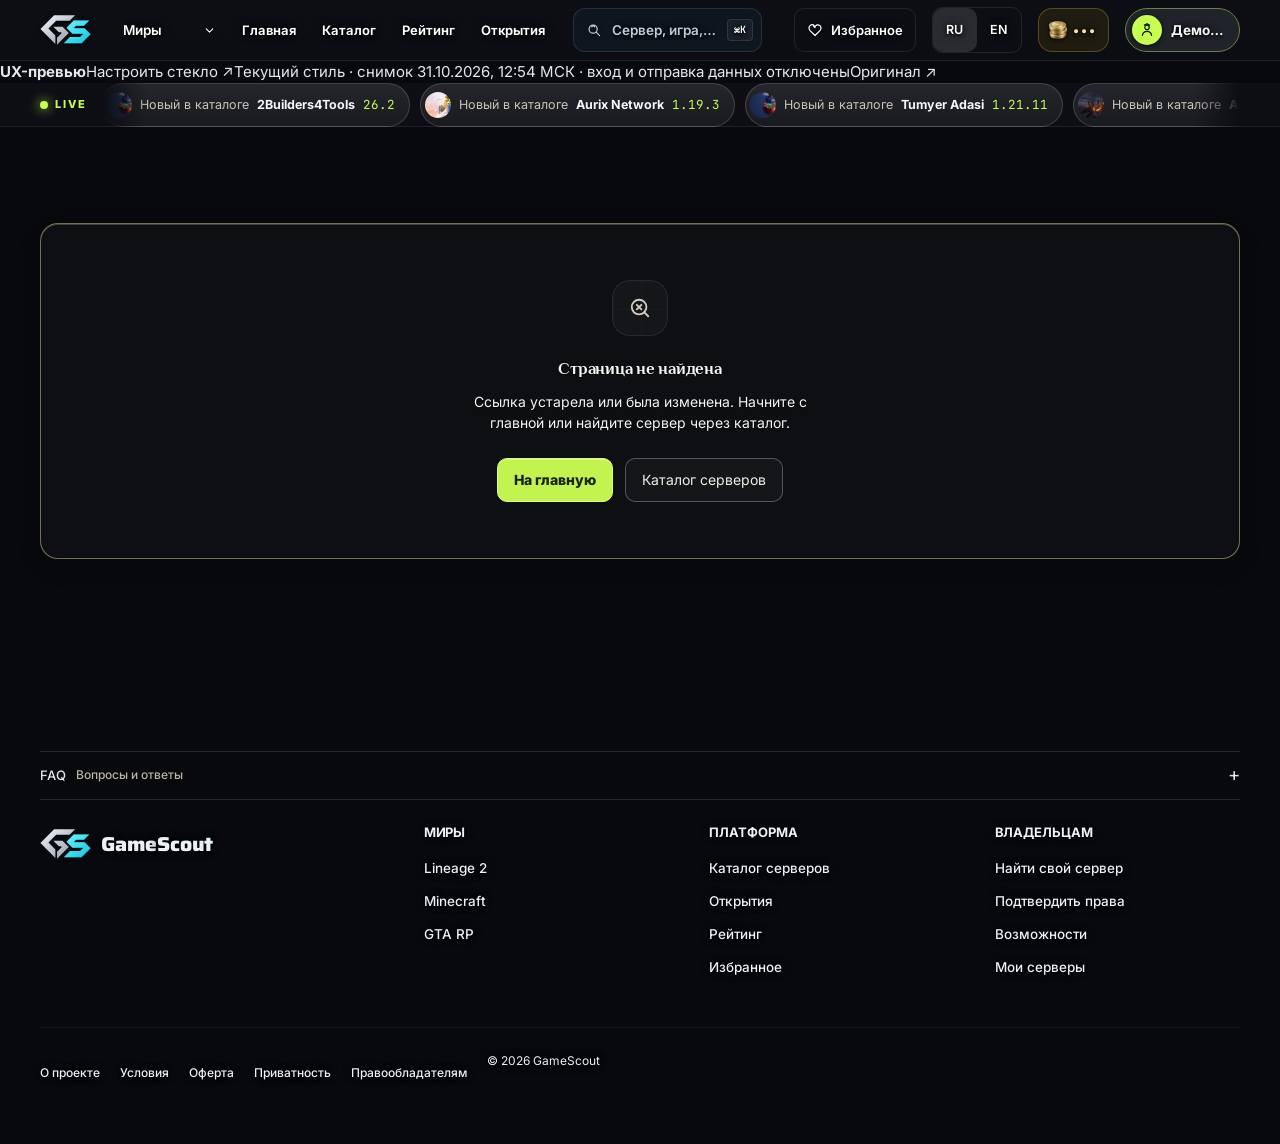
==== commit 7a8371c9: "Preview 19.11b: full-screen two-step support on the phone (demo player, empty wallet, all methods sh" ====
--- a/about/index.html
+++ b/about/index.html
@@ -58,11 +58,11 @@
       } catch (e) {}
     </script>
     <style>html[data-m2-boot] #root{visibility:hidden}html[data-m2-boot] body{background:#0b0d11}</style>
-    <script type="module" crossorigin src="/assets/index-7KEU0ywz.js"></script>
+    <script type="module" crossorigin src="/assets/index-CtgvXJv3.js"></script>
     <link rel="modulepreload" crossorigin href="/assets/rolldown-runtime-XKyaHtl9.js">
-    <link rel="modulepreload" crossorigin href="/assets/shared-B3uF1DwJ.js">
+    <link rel="modulepreload" crossorigin href="/assets/shared-Bj5vwpgS.js">
     <link rel="stylesheet" crossorigin href="/assets/shared-BQrlCPCU.css">
-    <link rel="stylesheet" crossorigin href="/assets/index-Db3AJCrJ.css">
+    <link rel="stylesheet" crossorigin href="/assets/index-CMrls-c3.css">
   </head>
   <body>
     <div id="root"></div>
--- a/assets/index-CMrls-c3.css
+++ b/assets/index-CMrls-c3.css
@@ -0,0 +1 @@
+html[data-design=lobby] body dialog.gs-support-dialog:not(#lb):not(#gl):not(#p):not(#q){--support-ink:#fff7e9;--support-muted:#c7d0d5;scrollbar-width:thin;overflow:hidden auto;width:min(960px,100% - 28px)!important;max-height:calc(100dvh - 28px)!important;color:var(--support-ink)!important;-webkit-backdrop-filter:blur(22px)saturate(1.15)!important;background:linear-gradient(145deg,#252e34e0,#172129d6)!important;border:1px solid #ffffffa8!important;border-radius:24px!important;padding:0!important;box-shadow:0 28px 100px -20px #040e1785,inset 0 1px #fffc!important}html[data-design=lobby] body .gs-support-dialog :is(h2,h3,p,span,strong,label,select,input,a,button):not(#lb):not(#gl):not(#p):not(#q){text-shadow:none!important}html[data-design=lobby] body .gs-support-dialog-head:not(#lb):not(#gl):not(#p):not(#q){z-index:3;justify-content:space-between;align-items:center;gap:16px;display:flex;top:0;-webkit-backdrop-filter:none!important;backdrop-filter:none!important;min-height:78px!important;color:var(--support-ink)!important;background:#ffffff0e!important;border-bottom:1px solid #ffffff24!important;padding:18px 24px!important;position:sticky!important}html[data-design=lobby] body .gs-support-dialog-head h2:not(#lb):not(#gl):not(#p):not(#q):not(#r){font:700 25px/1.2 var(--lb-display,Georgia,serif)!important;color:var(--support-ink)!important;margin:0!important}html[data-design=lobby] body .gs-support-dialog-head button:not(#lb):not(#gl):not(#p):not(#q){place-items:center;min-width:44px;width:44px!important;height:44px!important;color:var(--support-ink)!important;box-shadow:none!important;background:#ffffff17!important;border:1px solid #ffffff38!important;border-radius:50%!important;padding:0!important;display:grid!important}html[data-design=lobby] body .gs-support-dialog .gs-support-studio:not(#lb):not(#gl):not(#p):not(#q){-webkit-backdrop-filter:none!important;backdrop-filter:none!important;box-shadow:none!important;color:var(--support-ink)!important;background:0 0!important;border:0!important;grid-template:"form preview""checkout checkout"/minmax(0,1fr) minmax(0,1.08fr)!important;gap:24px!important;padding:24px!important;display:grid!important}html[data-design=lobby] body .gs-support-dialog :is(.gs-support-form,.gs-support-preview):not(#lb):not(#gl):not(#p):not(#q){min-width:0;box-shadow:none!important;-webkit-backdrop-filter:none!important;backdrop-filter:none!important;color:var(--support-ink)!important;background:0 0!important;border:0!important;border-radius:0!important;padding:0!important;position:static!important}.gs-support-target{background:#ffffff12;border:1px solid #ffffff94;border-radius:16px;align-items:center;gap:13px;min-width:0;padding:15px;display:flex}.gs-support-target-copy{flex:1;min-width:0}.gs-support-target-select{align-items:center;min-width:0;display:flex;position:relative}.gs-support-target-select>svg{pointer-events:none;color:var(--support-muted);position:absolute;right:0}html[data-design=lobby] body .gs-support-dialog .gs-support-target-avatar:not(#lb):not(#gl):not(#p):not(#q){width:56px!important;height:56px!important;box-shadow:none!important;border:1px solid #26394226!important;border-radius:12px!important;align-self:center!important;transform:none!important}html[data-design=lobby] body .gs-support-dialog .gs-support-select:not(#lb):not(#gl):not(#p):not(#q){text-overflow:ellipsis;cursor:pointer;min-width:0;display:block;appearance:none!important;width:100%!important;height:44px!important;min-height:44px!important;box-shadow:none!important;color:var(--support-ink)!important;font:700 17px/1.3 var(--font-sans,Arial,sans-serif)!important;background:0 0!important;border:0!important;border-radius:0!important;margin:0!important;padding:3px 22px 3px 0!important}.gs-support-select option{color:#22323b;background:#f4f6f2}html[data-design=lobby] body .gs-support-dialog .gs-support-eyebrow:not(#lb):not(#gl):not(#p):not(#q){text-transform:uppercase;font:700 10px/1.4 var(--font-sans,Arial,sans-serif)!important;letter-spacing:.1em!important;color:var(--support-muted)!important;margin:0!important;display:block!important}html[data-design=lobby] body .gs-support-dialog .gs-support-target-meta:not(#lb):not(#gl):not(#p):not(#q){overflow-wrap:anywhere;display:block;color:var(--support-muted)!important;font-size:11px!important}.gs-support-amount-section{margin-top:24px}.gs-support-stepper{grid-template-columns:44px minmax(0,1fr) 44px;align-items:center;gap:12px;padding:13px 0 18px;display:grid}html[data-design=lobby] body .gs-support-dialog .gs-support-stepper>button:not(#lb):not(#gl):not(#p):not(#q){place-items:center;width:44px!important;height:44px!important;box-shadow:none!important;color:var(--support-ink)!important;background:#ffffff14!important;border:1px solid #ffffff38!important;border-radius:50%!important;padding:0!important;display:grid!important}.gs-support-stepper>button:disabled{opacity:.3;cursor:default}.gs-support-value{flex-direction:column;align-items:center;min-width:0;display:flex}html[data-design=lobby] body .gs-support-dialog .gs-support-amount:not(#lb):not(#gl):not(#p):not(#q){appearance:textfield;min-width:0;max-width:220px;display:block;width:100%!important;height:64px!important;min-height:64px!important;box-shadow:none!important;color:var(--support-ink)!important;text-align:center!important;font:600 48px/1.2 var(--font-sans,Arial,sans-serif)!important;letter-spacing:-.04em!important;background:0 0!important;border:0!important;border-radius:0!important;margin:0!important;padding:0!important}.gs-support-amount::-webkit-inner-spin-button{-webkit-appearance:none;margin:0}.gs-support-amount::-webkit-outer-spin-button{-webkit-appearance:none;margin:0}.gs-support-value>span{letter-spacing:.08em;color:var(--support-muted);font-size:11px}.gs-support-presets{grid-template-columns:repeat(5,minmax(0,1fr));gap:7px;display:grid}html[data-design=lobby] body .gs-support-dialog .gs-amount-preset:not(#lb):not(#gl):not(#p):not(#q){min-width:0!important;height:44px!important;min-height:44px!important;color:var(--support-ink)!important;box-shadow:none!important;font:600 14px/1.2 var(--font-sans,Arial,sans-serif)!important;background:#ffffff14!important;border:1px solid #ffffff38!important;border-radius:10px!important;padding:8px 2px!important;display:block!important}html[data-design=lobby] body .gs-support-dialog .gs-amount-preset[aria-pressed=true]:not(#lb):not(#gl):not(#p):not(#q){color:#17210b!important;background:#c8ff55!important;border-color:#c8ff55!important;box-shadow:inset 0 0 0 1px #5b782a1f!important}.gs-support-preview-head{justify-content:space-between;align-items:center;gap:12px;display:flex}html[data-design=lobby] body .gs-support-dialog .gs-support-preview h3:not(#lb):not(#gl):not(#p):not(#q):not(#r){font:700 23px/1.2 var(--lb-display,Georgia,serif)!important;color:var(--support-ink)!important;margin:4px 0 0!important}html[data-design=lobby] body .gs-support-dialog .gs-position-summary:not(#lb):not(#gl):not(#p):not(#q){grid-template-columns:minmax(0,1fr) 20px minmax(0,1fr);align-items:center;gap:14px;display:grid;box-shadow:none!important;background:0 0!important;border:0!important;border-bottom:1px solid #ffffff2e!important;border-radius:0!important;margin:0 0 12px!important;padding:18px 0!important}html[data-design=lobby] body .gs-support-dialog .gs-position-summary span:not(#lb):not(#gl):not(#p):not(#q){color:var(--support-muted)!important;font-size:11px!important}html[data-design=lobby] body .gs-support-dialog .gs-position-summary strong:not(#lb):not(#gl):not(#p):not(#q){letter-spacing:-.04em;margin-top:6px;font:600 32px/1.2 var(--font-sans,Arial,sans-serif)!important;color:#c7d0d5!important;display:block!important}html[data-design=lobby] body .gs-support-dialog .gs-position-summary .gs-position-next:not(#lb):not(#gl):not(#p):not(#q){color:#c8ff55!important}html[data-design=lobby] body .gs-support-dialog .gs-projection-list:not(#lb):not(#gl):not(#p):not(#q){flex-direction:column;position:relative;gap:3px!important;max-height:none!important;padding:0!important;display:flex!important;overflow:clip!important}html[data-design=lobby] body .gs-support-dialog .gs-projection-row:not(#lb):not(#gl):not(#p):not(#q){align-items:center;gap:10px;min-width:0;min-height:58px!important;box-shadow:none!important;color:var(--support-ink)!important;background:0 0!important;border:1px solid #0000!important;border-radius:11px!important;padding:8px 10px!important;display:flex!important}.gs-projection-rank{text-align:center;width:20px;color:var(--support-muted);flex-shrink:0;font-size:12px}html[data-design=lobby] body .gs-support-dialog .gs-projection-row :is(strong,span):not(#lb):not(#gl):not(#p):not(#q){color:inherit!important}html[data-design=lobby] body .gs-support-dialog .gs-projection-row strong:not(#lb):not(#gl):not(#p):not(#q){font-size:12px!important;line-height:1.3!important}html[data-design=lobby] body .gs-support-dialog .gs-projection-row .gs-projection-coins:not(#lb):not(#gl):not(#p):not(#q):not(#r){color:var(--support-muted)!important;font-size:11px!important}html[data-design=lobby] body .gs-support-dialog .gs-projection-target:not(#lb):not(#gl):not(#p):not(#q){background:#c8ff5521!important;border-color:#c8ff5599!important;box-shadow:inset 3px 0 #c8ff55!important}.gs-projection-selected{color:#c8ff55;flex-shrink:0}html[data-design=lobby] body .gs-support-dialog .gs-support-more:not(#lb):not(#gl):not(#p):not(#q){justify-content:center;align-items:center;gap:8px;width:100%;min-height:44px!important;box-shadow:none!important;color:var(--support-muted)!important;background:0 0!important;border:0!important;padding:8px!important;font-size:11px!important;display:flex!important}.gs-support-more[aria-expanded=true]>svg{transform:rotate(180deg)}html[data-design=lobby] body .gs-support-dialog .gs-support-estimate-note:not(#lb):not(#gl):not(#p):not(#q){text-align:center;color:var(--support-muted)!important;margin:8px 0 0!important;font-size:10px!important}html[data-design=lobby] body .gs-support-dialog .gs-support-checkout:not(#lb):not(#gl):not(#p):not(#q){grid-column:1/-1;min-width:0;border-top:1px solid #ffffff2e!important;padding-top:18px!important}html[data-design=lobby] body .gs-support-dialog .gs-support-login:not(#lb):not(#gl):not(#p):not(#q){justify-content:center;align-items:center;width:100%;color:#17210b!important;min-height:48px!important;box-shadow:none!important;background:#c8ff55!important;border:1px solid #c8ff55!important;border-radius:12px!important;margin:0!important;padding:12px 16px!important;font-weight:700!important;text-decoration:none!important;display:flex!important}html[data-design=lobby] body .gs-support-dialog .gs-support-checkout>a:not(.gs-support-login):not(#lb):not(#gl):not(#p):not(#q){justify-content:center;display:flex;min-height:44px!important;color:var(--support-muted)!important;margin:5px 0 0!important;font-size:11px!important}.gs-support-dialog :is(button,select,input,a):focus-visible{outline-offset:2px;outline:2px solid #c8ff55!important}@media (width<=767px){html[data-design=lobby] body dialog.gs-support-dialog:not(#lb):not(#gl):not(#p):not(#q){border-radius:22px!important;width:calc(100% - 20px)!important;max-height:calc(100dvh - 20px)!important}html[data-design=lobby] body .gs-support-dialog-head:not(#lb):not(#gl):not(#p):not(#q){min-height:70px!important;padding:14px 18px!important}html[data-design=lobby] body .gs-support-dialog-head h2:not(#lb):not(#gl):not(#p):not(#q):not(#r){font-size:23px!important}html[data-design=lobby] body .gs-support-dialog .gs-support-studio:not(#lb):not(#gl):not(#p):not(#q){grid-template:"form""preview""checkout"/minmax(0,1fr)!important;gap:23px!important;padding:18px!important}.gs-support-target{gap:11px;padding:12px}.gs-support-amount-section{margin-top:20px}html[data-design=lobby] body .gs-support-dialog .gs-support-amount:not(#lb):not(#gl):not(#p):not(#q){height:58px!important;min-height:58px!important;font-size:44px!important}.gs-support-stepper{padding:10px 0 15px}.gs-support-target-meta{font-size:10px}.gs-support-preview-head>svg{width:18px}}@media (width<=359px){html[data-design=lobby] body .gs-support-dialog .gs-support-studio:not(#lb):not(#gl):not(#p):not(#q){padding:14px!important}.gs-support-target{gap:9px;padding:10px}html[data-design=lobby] body .gs-support-dialog .gs-support-target-avatar:not(#lb):not(#gl):not(#p):not(#q){width:46px!important;height:46px!important}html[data-design=lobby] body .gs-support-dialog .gs-support-select:not(#lb):not(#gl):not(#p):not(#q){font-size:15px!important}.gs-support-presets{gap:5px}.gs-support-stepper{gap:8px}.gs-projection-row{gap:7px!important}.gs-projection-selected{width:15px}}@layer gs-owner{html body dialog.gs-support-dialog:not(#a):not(#b):not(#c):not(#d):not(#e):not(#f){--sd-bg:#121519;--sd-panel:#1a1e23;--sd-panel-2:#20252b;--sd-line:#ffffff1a;--sd-text:#fff7e9;--sd-muted:#a6adb7;--sd-accent:#c8ff55;border:1px solid var(--sd-line)!important;background:var(--sd-bg)!important;width:min(980px,100% - 32px)!important;max-width:none!important;max-height:calc(100dvh - 32px)!important;color:var(--sd-text)!important;overscroll-behavior:contain!important;border-radius:22px!important;padding:0!important;overflow:hidden auto!important;box-shadow:0 40px 100px #000000b3!important}html body dialog.gs-support-dialog::backdrop{-webkit-backdrop-filter:none!important;backdrop-filter:none!important;background:#05070ab8!important}html body dialog.gs-support-dialog .gs-support-dialog-head:not(#a):not(#b):not(#c):not(#d):not(#e):not(#f):not(#g):not(#h):not(#i){z-index:50!important;background:var(--sd-bg)!important;background-image:none!important;background-color:var(--sd-bg)!important;border-bottom:1px solid var(--sd-line)!important;-webkit-backdrop-filter:none!important;backdrop-filter:none!important;justify-content:space-between!important;align-items:center!important;gap:12px!important;margin:0!important;padding:14px 18px!important;display:flex!important;position:sticky!important;top:0!important}html body dialog.gs-support-dialog .gs-support-dialog-head h2:not(#a):not(#b):not(#c):not(#d):not(#e){font:700 20px/1.2 var(--font-display)!important;color:var(--sd-text)!important;margin:0!important}html body dialog.gs-support-dialog .gs-support-dialog-head button:not(#a):not(#b):not(#c):not(#d):not(#e){border:1px solid var(--sd-line)!important;background:var(--sd-panel)!important;width:44px!important;height:44px!important;color:var(--sd-text)!important;box-shadow:none!important;border-radius:12px!important;outline:none!important;flex:none!important}html body dialog.gs-support-dialog .gs-support-dialog-head button:focus-visible{outline:2px solid var(--sd-accent)!important;outline-offset:2px!important}html body dialog.gs-support-dialog .gs-support-studio:not(#a):not(#b):not(#c):not(#d):not(#e){z-index:0!important;isolation:isolate!important;grid-template-columns:minmax(0,1fr)!important;gap:14px!important;margin:0!important;padding:16px 18px 18px!important;display:grid!important;position:relative!important}html body dialog.gs-support-dialog :is(.gs-support-form,.gs-support-preview):not(#a):not(#b):not(#c):not(#d):not(#e):not(#f){background:var(--sd-panel)!important;border:1px solid var(--sd-line)!important;border-top:1px solid var(--sd-line)!important;min-width:0!important;box-shadow:none!important;-webkit-backdrop-filter:none!important;backdrop-filter:none!important;border-radius:18px!important;margin:0!important;padding:18px!important}html body dialog.gs-support-dialog .gs-support-eyebrow:not(#a):not(#b){font:700 11px/1.3 var(--font-sans)!important;letter-spacing:.12em!important;text-transform:uppercase!important;color:var(--sd-muted)!important}html body dialog.gs-support-dialog .gs-support-target:not(#a):not(#b):not(#c){background:var(--sd-panel-2)!important;border:1px solid var(--sd-line)!important;border-radius:16px!important;grid-template-columns:auto minmax(0,1fr)!important;align-items:center!important;gap:14px!important;padding:14px!important;display:grid!important}html body dialog.gs-support-dialog .gs-support-target-copy:not(#a){gap:4px!important;min-width:0!important;display:grid!important}html body dialog.gs-support-dialog .gs-support-target-meta:not(#a):not(#b){color:var(--sd-muted)!important;overflow-wrap:anywhere!important;font-size:13px!important}.gs-support-open-server{min-height:36px!important;font:700 13.5px/1 var(--font-sans)!important;color:var(--lb-lime,#c6ff52)!important;justify-self:start!important;align-items:center!important;gap:6px!important;margin-top:2px!important;text-decoration:none!important;display:inline-flex!important}.gs-support-open-server:hover{text-underline-offset:3px!important;text-decoration:underline!important}html body dialog.gs-support-dialog .gs-support-amount-section:not(#a){gap:12px!important;margin-top:18px!important;display:grid!important}html body dialog.gs-support-dialog .gs-support-stepper:not(#a):not(#b){grid-template-columns:48px minmax(0,1fr) 48px!important;align-items:center!important;gap:10px!important;display:grid!important}html body dialog.gs-support-dialog .gs-support-stepper button:not(#a):not(#b):not(#c){border:1px solid var(--sd-line)!important;background:var(--sd-panel-2)!important;width:48px!important;height:48px!important;color:var(--sd-text)!important;border-radius:14px!important;place-items:center!important;display:grid!important}html body dialog.gs-support-dialog .gs-support-rubles:not(#a):not(#b){color:var(--sd-text)!important;gap:2px!important;margin:0!important;font-size:15px!important;display:grid!important}html body dialog.gs-support-dialog .gs-support-rubles small:not(#a){color:var(--sd-muted)!important;font-size:12.5px!important}html body dialog.gs-support-dialog .gs-support-presets:not(#a):not(#b){grid-template-columns:repeat(5,minmax(0,1fr))!important;gap:8px!important;display:grid!important}html body dialog.gs-support-dialog .gs-amount-preset:not(#a):not(#b):not(#c){border:1px solid var(--sd-line)!important;background:var(--sd-panel-2)!important;min-height:46px!important;color:var(--sd-text)!important;font:700 15px var(--font-sans)!important;border-radius:12px!important}html body dialog.gs-support-dialog .gs-amount-preset[aria-pressed=true]:not(#a):not(#b):not(#c){background:var(--sd-accent)!important;color:var(--lb-lime-ink,#11160a)!important;border-color:#0000!important}html body dialog.gs-support-dialog .gs-support-preview-head:not(#a){justify-content:space-between!important;gap:12px!important;display:flex!important}html body dialog.gs-support-dialog .gs-support-preview h3:not(#a):not(#b){font:700 19px/1.2 var(--font-display)!important;color:var(--sd-text)!important;margin:4px 0 0!important}html body dialog.gs-support-dialog .gs-position-summary:not(#a):not(#b){background:var(--sd-panel-2)!important;border:1px solid var(--sd-line)!important;border-radius:14px!important;grid-template-columns:minmax(0,1fr) auto minmax(0,1fr)!important;align-items:end!important;gap:10px!important;margin:14px 0!important;padding:14px!important;display:grid!important}html body dialog.gs-support-dialog .gs-projection-list:not(#a):not(#b){gap:6px!important;max-height:none!important;display:grid!important;overflow:visible!important}html body dialog.gs-support-dialog .gs-projection-row:not(#a):not(#b):not(#c){border:1px solid var(--sd-line)!important;background:var(--sd-panel-2)!important;border-radius:12px!important;align-items:center!important;gap:10px!important;min-height:56px!important;padding:8px 12px!important;display:flex!important}html body dialog.gs-support-dialog .gs-projection-target:not(#a):not(#b):not(#c){border-color:color-mix(in srgb, var(--sd-accent) 55%, transparent)!important;background:color-mix(in srgb, var(--sd-accent) 10%, var(--sd-panel-2))!important}html body dialog.gs-support-dialog .gs-support-checkout:not(#a):not(#b):not(#c){background:0 0!important;border:0!important;justify-items:stretch!important;gap:6px!important;margin:0!important;padding:0!important;display:grid!important}html body dialog.gs-support-dialog .gs-support-login:not(#a):not(#b):not(#c){background:var(--sd-accent)!important;min-height:52px!important;color:var(--lb-lime-ink,#11160a)!important;font:800 15.5px var(--font-sans)!important;border-radius:14px!important;justify-content:center!important;align-items:center!important;margin:0!important;text-decoration:none!important;display:flex!important}html body dialog.gs-support-dialog .gs-support-checkout>a:last-child:not(#a):not(#b){color:var(--sd-muted)!important;justify-self:center!important;margin-top:2px!important}@media (width>=768px){html body dialog.gs-support-dialog .gs-support-studio:not(#a):not(#b):not(#c):not(#d):not(#e){grid-template-columns:minmax(0,1.05fr) minmax(0,1fr)!important;align-items:start!important}html body dialog.gs-support-dialog .gs-support-checkout:not(#a):not(#b):not(#c){grid-column:1/-1!important}}@media (width<=767px){html body dialog.gs-support-dialog:not(#a):not(#b):not(#c):not(#d):not(#e):not(#f){border-bottom:0!important;border-radius:22px 22px 0 0!important;width:100%!important;max-height:92dvh!important;margin:auto 0 0!important}html body dialog.gs-support-dialog .gs-support-studio:not(#a):not(#b):not(#c):not(#d):not(#e){padding:12px 14px calc(16px + env(safe-area-inset-bottom,0px))!important;gap:12px!important}html body dialog.gs-support-dialog :is(.gs-support-form,.gs-support-preview):not(#a):not(#b):not(#c):not(#d):not(#e):not(#f){padding:14px!important}html body dialog.gs-support-dialog .gs-amount-preset:not(#a):not(#b):not(#c){min-height:44px!important;font-size:14px!important}}html body dialog.gs-support-dialog .gs-support-studio>:not(#a):not(#b):not(#c):not(#d):not(#e){grid-area:auto/1/auto/-1!important;width:auto!important;min-width:0!important;max-width:none!important}@media (width>=768px){html body dialog.gs-support-dialog .gs-support-studio>.gs-support-form:not(#a):not(#b):not(#c):not(#d):not(#e){grid-area:1/1!important}html body dialog.gs-support-dialog .gs-support-studio>.gs-support-preview:not(#a):not(#b):not(#c):not(#d):not(#e){grid-area:1/2!important}html body dialog.gs-support-dialog .gs-support-studio>.gs-support-checkout:not(#a):not(#b):not(#c):not(#d):not(#e){grid-area:2/1/auto/-1!important}}html body dialog.gs-support-dialog .gs-support-studio .gs-position-summary--hero:not(#a):not(#b):not(#c):not(#d){box-shadow:none!important;background:0 0!important;border:0!important;grid-template-columns:minmax(0,1fr) 23px minmax(0,1.12fr)!important;align-items:stretch!important;gap:10px!important;margin:12px 0 14px!important;padding:0!important;display:grid!important}html body dialog.gs-support-dialog .gs-support-studio .gs-position-summary--hero .gs-position-before:not(#a):not(#b):not(#c){flex-direction:column;justify-content:center;align-items:flex-start;background:0 0!important;border:0!important;border-radius:0!important;padding:12px 0 12px 6px!important;display:flex!important}html body dialog.gs-support-dialog .gs-support-studio .gs-position-summary--hero .gs-position-after:not(#a):not(#b):not(#c){flex-direction:column;justify-content:center;align-items:flex-start;gap:6px;min-width:0;background:linear-gradient(140deg,#b7f74621,#b7f7460e)!important;border:1px solid #bef54d7a!important;border-radius:15px!important;padding:12px 13px!important;display:flex!important;box-shadow:inset 0 1px #ffffff0f!important}html body dialog.gs-support-dialog .gs-support-studio .gs-position-summary--hero .gs-position-after>span:not(#a):not(#b):not(#c){color:#c8ff55!important;opacity:1!important}html body dialog.gs-support-dialog .gs-support-studio .gs-position-summary--hero .gs-position-after-value:not(#a):not(#b):not(#c){justify-content:space-between;align-items:center;gap:4px;width:100%;min-width:0;display:flex!important}html body dialog.gs-support-dialog .gs-support-studio .gs-position-summary--hero .gs-position-next:not(#a):not(#b):not(#c){color:#c8ff55!important;font-size:clamp(30px,6vw,38px)!important;line-height:1.05!important}html body dialog.gs-support-dialog .gs-support-studio .gs-position-summary--hero .gs-position-arrow:not(#a):not(#b):not(#c){color:#d6e0eb;opacity:.8;align-self:center;width:23px;height:23px}html body dialog.gs-support-dialog .gs-support-studio .gs-support-crown:not(#a):not(#b):not(#c){fill:#c0ff4b33;filter:drop-shadow(0 0 8px #bdff5a3b);flex-shrink:0;color:#baf54e!important}html body dialog.gs-support-dialog .gs-support-studio .gs-projection-row.gs-projection-target:not(#a):not(#b):not(#c):not(#d){background:#aaee4818!important;border:1px solid #c7ff53a6!important;border-radius:13px!important;outline:none!important}html body dialog.gs-support-dialog .gs-support-studio .gs-support-crown--row:not(#a):not(#b):not(#c){width:21px!important;height:21px!important}@media (width<=420px){html body dialog.gs-support-dialog .gs-support-studio .gs-position-summary--hero:not(#a):not(#b):not(#c):not(#d){grid-template-columns:minmax(0,1fr) 17px minmax(0,1.14fr)!important;gap:6px!important}html body dialog.gs-support-dialog .gs-support-studio .gs-position-summary--hero .gs-position-after:not(#a):not(#b):not(#c){padding:11px 9px!important}html body dialog.gs-support-dialog .gs-support-studio .gs-position-summary--hero .gs-position-after-value:not(#a):not(#b):not(#c) svg{width:21px;height:21px}}@media (hover:none),(pointer:coarse),(width<=1023px){*,:before,:after{-webkit-backdrop-filter:none!important;backdrop-filter:none!important}html[data-design=lobby] body :is(.surface,.surface-raised,.gs-panel,.gt-panel,.gt-card,.gs-vote-panel,.gs-empty,.gs-notice,.gs-account-hero,.gs-account-card,.gs-account-glass,.gs-account-empty,.gs-account-claim,.gs-coins-card,.gs-support-studio,.gs-support-form,.gs-support-preview,.gs-rating-tools,.gs-profile-dossier,.gs-profile-support,.l2a .discovery,.l2a .panel,.l2a .owner,.gs-catalog-search,.gs-epoch-summary,.gs-select-menu>button,.gsb .gsb-frost,.gs-inline-picker,.gs-row,.gs-row-line,.gs-server-card,.gs-opening-card,.gs-live-item){background-color:#0d1015d6!important}html[data-design=lobby] body :not(.gs-account-layout)>.gs-site-header,html[data-design=lobby] body .gs-mobile-nav{background-color:#0a0c10f0!important}}img[data-gs-img=loading]{opacity:0!important}img[data-gs-img=done]{animation:.32s ease-out gs-img-in}@keyframes gs-img-in{0%{opacity:0}}@media (prefers-reduced-motion:reduce){img[data-gs-img=done]{animation:none}}.gsb .gsb-sk{pointer-events:none;animation:1.4s ease-in-out infinite gs-sk-pulse;box-shadow:none!important;background:#ffffff12!important;border:0!important}.gsb .gsb-sk>*{display:none!important}.gsb .gsb-sk-row{content-visibility:visible;border-radius:14px;min-height:72px;margin-bottom:8px}.gsb .gsb-loading{min-height:124px}@keyframes gs-sk-pulse{50%{opacity:.55}}@media (width<=767px){.gsb.gs-shelf-people .gsb-sk-row{min-height:86px}}@media (prefers-reduced-motion:reduce){.gsb .gsb-sk{animation:none}}.gs-mobile-shelf-nav{display:none!important}@media (width<=767px){.gs-mobile-shelf-nav{z-index:40;background:#141b22f5;border:1px solid #ffffff26;border-radius:13px;grid-template-columns:repeat(3,minmax(0,1fr));gap:4px;margin:2px 0 22px;padding:5px;position:sticky;top:8px;box-shadow:0 6px 20px #0004;display:grid!important}.l2a--minecraft .gs-mobile-shelf-nav{background:#15271df5}.l2a--gtarp .gs-mobile-shelf-nav{background:#251927f5}.gs-mobile-shelf-nav button{min-width:0;min-height:46px;font:600 12px/1.3 var(--font-sans);color:#cbd1cd;white-space:nowrap;border-radius:9px;justify-content:center;align-items:center;gap:6px;padding:8px 5px;display:flex}.gs-mobile-shelf-nav button[aria-pressed=true]{color:#15200c;background:#c8ff55;box-shadow:0 2px 10px #c8ff5518}.gs-mobile-shelf-nav button:focus-visible{outline-offset:2px;outline:2px solid #fff}.gs-mobile-original .catalog-grid>.gsb{display:none!important}.gs-mobile-original[data-mobile-shelf=people] .catalog-grid>.gs-shelf-people,.gs-mobile-original[data-mobile-shelf=support] .catalog-grid>.gs-shelf-support,.gs-mobile-original[data-mobile-shelf=opening] .catalog-grid>.gs-shelf-opening{display:block!important}.gs-mobile-original .catalog-grid{grid-template-columns:minmax(0,1fr)!important}:is(.l2a,.gs-rating-page,.gs-catalog-page) .gsb-plaque .gsb-bar{grid-template-columns:minmax(0,1fr) auto!important;gap:10px!important;padding:12px!important;display:grid!important}:is(.l2a,.gs-rating-page,.gs-catalog-page) .gsb-plaque .gsb-txt{width:auto!important;min-width:0!important}:is(.l2a,.gs-rating-page,.gs-catalog-page) .gsb-plaque .gsb-name{-webkit-line-clamp:2;-webkit-box-orient:vertical;white-space:normal!important;overflow-wrap:anywhere!important;font-size:16px!important;line-height:1.3!important;display:-webkit-box!important;overflow:hidden!important}:is(.l2a,.gs-rating-page,.gs-catalog-page) .gsb-plaque .gsb-meta{margin-top:4px!important;font-size:12px!important;line-height:1.5!important}:is(.l2a,.gs-rating-page,.gs-catalog-page) .gsb-plaque .gsb-fav{color:#e8efe4!important;background:#131c25e8!important;border:1px solid #ffffff40!important;border-radius:12px!important;width:44px!important;min-width:44px!important;height:44px!important;position:absolute!important;top:-54px!important;right:12px!important;box-shadow:0 4px 16px #0006!important}:is(.l2a,.gs-rating-page,.gs-catalog-page) .gsb-plaque .gsb-fav.selected{color:#c8ff55!important;border-color:#c8ff5570!important}:is(.l2a,.gs-rating-page,.gs-catalog-page) .gsb-plaque .gsb-num{justify-self:end!important;min-width:56px!important;max-width:82px!important}.gs-floating-listbox,.gs-select-listbox,[role=listbox]{-webkit-backdrop-filter:blur(24px)!important;background:#182129fa!important;border:1px solid #ffffff38!important;box-shadow:0 14px 40px #0009!important}[role=listbox] [role=option]{color:#edf2e7!important;min-height:46px!important;font-size:14px!important}.gs-server-profile .gs-profile-identity{grid-template-columns:84px minmax(0,1fr)!important;align-items:center!important;gap:10px 14px!important;display:grid!important}.gs-server-profile .gs-profile-avatar{grid-area:1/1!important;width:84px!important;height:84px!important}.gs-server-profile .gs-profile-copy{display:contents!important}.gs-server-profile .gs-profile-copy>div:first-child{grid-area:1/2!important;margin:0!important}.gs-server-profile .gs-profile-copy h1{overflow-wrap:anywhere!important;grid-area:2/1/auto/-1!important;margin:2px 0 0!important;font-size:26px!important;line-height:1.18!important}.gs-server-profile .gs-profile-facts{grid-area:3/1/auto/-1!important;gap:6px!important;margin-top:0!important}.gs-server-profile .gs-profile-facts>span{font-size:12px!important;line-height:1.5!important}.gs-server-profile .gs-profile-distinction{border-top:1px solid #ffffff1a!important;grid-template-columns:64px minmax(0,1fr)!important;gap:12px!important;padding-top:12px!important;display:grid!important}.gs-server-profile .gs-profile-place-shield{width:64px!important;height:64px!important}.gs-server-profile .gs-profile-distinction-body{gap:8px!important}.gs-server-profile .gs-profile-place-copy{gap:3px!important}.gs-server-profile .gs-profile-place-copy>span{letter-spacing:.08em!important;font-size:9px!important}.gs-server-profile .gs-profile-place-copy>strong{font-size:19px!important;line-height:1.2!important}.gs-server-profile .gs-profile-distinction .gs-profile-actions{border:0!important;justify-content:flex-start!important;gap:8px!important;padding:0!important}.gs-server-profile .gs-profile-dossier{gap:14px!important}}@media (width<=359px){.gs-mobile-shelf-nav button{gap:5px!important;font-size:11px!important}.gs-mobile-shelf-nav svg{width:14px!important}.gs-server-profile .gs-profile-copy h1{font-size:24px!important}}@media (prefers-reduced-motion:reduce){.gs-mobile-shelf-nav *{transition:none!important}}}html body .gs-support-studio .gs-support-top1:not(#a):not(#b):not(#c):not(#d){width:100%;min-height:48px;font:700 14.5px/1.2 var(--font-sans);cursor:pointer;justify-content:center;align-items:center;gap:10px;margin-top:10px;padding:8px 14px;color:#e9ffb8!important;background:#c8ff551a!important;border:1px solid #c8ff55!important;border-radius:12px!important;display:flex!important}html body .gs-support-studio .gs-support-top1:not(#a):not(#b):not(#c):not(#d) small{opacity:.8;margin-left:auto;font-weight:500}html body .gs-support-studio .gs-support-top1[aria-pressed=true]:not(#a):not(#b):not(#c):not(#d){color:#141b08!important;background:#c8ff55!important}html body .gs-support-studio .gs-support-top1:not(#a):not(#b):not(#c):not(#d):hover{background:#c8ff5533!important}.gs-support-top1:focus-visible{outline-offset:2px;outline:2px solid #fff}.gs-support-top1-note{color:#f3c64d;align-items:center;gap:8px;margin:10px 0 0;font-size:13.5px;font-weight:600;display:flex}@layer gs-glass-lab{html body dialog.gs-support-dialog .gs-support-studio .gs-position-summary--hero .gs-position-after-value:not(#a):not(#b):not(#c):not(#d){flex-wrap:nowrap!important;justify-content:flex-start!important;gap:10px!important}html body dialog.gs-support-dialog .gs-support-studio .gs-position-summary--hero .gs-position-next:not(#a):not(#b):not(#c):not(#d):not(#e):not(#f):not(#g):not(#h){font-size:clamp(30px,6vw,38px)!important;font-weight:800!important;line-height:1.05!important}html body dialog.gs-support-dialog .gs-support-studio .gs-position-summary--hero .gs-position-next.is-first:not(#a):not(#b):not(#c):not(#d):not(#e):not(#f):not(#g):not(#h){color:#c8ff55!important;text-shadow:0 0 10px #c8ff55b3,0 0 26px #c8ff5566!important;font-size:clamp(30px,6vw,38px)!important;font-weight:800!important;line-height:1.05!important}html body dialog.gs-support-dialog .gs-support-studio .gs-position-summary--hero .gs-support-crown:not(#a):not(#b):not(#c):not(#d):not(#e):not(#f):not(#g):not(#h){filter:drop-shadow(0 0 6px #f3c64d99);flex:none;color:#f3c64d!important}html body dialog.gs-support-dialog{overscroll-behavior:contain!important;border-width:0 0 0 1px!important;border-radius:20px 0 0 20px!important;width:min(480px,62vw)!important;max-width:none!important;height:100dvh!important;max-height:100dvh!important;margin:0!important;animation:.24s ease-out gs-support-slide-in!important;position:fixed!important;inset:0 0 0 auto!important;overflow:hidden!important}html body dialog.gs-support-dialog[open]{flex-direction:column!important;display:flex!important}html body dialog.gs-support-dialog .gs-support-dialog-head{z-index:5!important;flex:none!important;min-height:72px!important;padding:16px 18px!important;position:sticky!important;top:0!important}html body dialog.gs-support-dialog .gs-support-studio{overscroll-behavior:contain!important;flex-direction:column!important;flex:1!important;align-items:stretch!important;gap:14px!important;min-height:0!important;padding:16px 18px 24px!important;display:flex!important;overflow-y:auto!important}html body dialog.gs-support-dialog .gs-support-studio>*{flex:none!important;grid-area:auto!important;width:100%!important;min-width:0!important;max-width:100%!important}html body dialog.gs-support-dialog :is(.gs-support-form,.gs-support-preview){padding:0!important}@keyframes gs-support-slide-in{0%{transform:translate(100%)}to{transform:translate(0)}}@keyframes gs-support-sheet-in{0%{transform:translateY(100%)}to{transform:translateY(0)}}@media (width<=767px){html body dialog.gs-support-dialog{border-width:1px 0 0!important;border-radius:24px 24px 0 0!important;width:100%!important;height:88dvh!important;max-height:92dvh!important;animation-name:gs-support-sheet-in!important;inset:auto 0 0!important}html body dialog.gs-support-dialog .gs-support-studio{padding:14px 14px calc(20px + env(safe-area-inset-bottom,0px))!important}}@media (prefers-reduced-motion:reduce){html body dialog.gs-support-dialog{animation:none!important}}html[data-glass-lab=on] body .gs-support-with-cover{isolation:isolate;position:fixed!important}html[data-glass-lab=on] body .gs-support-with-cover>.gs-qv-cover{flex:none!important;height:212px!important;min-height:212px!important;overflow:hidden!important}html[data-glass-lab=on] body .gs-support-with-cover>.gs-support-dialog-head{pointer-events:none;z-index:5!important;border:0!important;justify-content:space-between!important;align-items:start!important;min-height:0!important;padding:0!important;display:flex!important;position:absolute!important;inset:12px 14px auto!important}html[data-glass-lab=on] body .gs-support-with-cover .gs-support-dialog-head h2{font:700 12px/1.2 var(--font-sans)!important;color:#eff4e5!important;background:#15201dd9!important;border:1px solid #d9c79966!important;border-radius:99px!important;margin:0!important;padding:7px 11px!important}html[data-glass-lab=on] body .gs-support-with-cover .gs-support-dialog-head button{pointer-events:auto;color:#fff!important;background:#111922cc!important;border-radius:12px!important;place-items:center!important;width:44px!important;height:44px!important;display:grid!important}html[data-glass-lab=on] body .gs-support-inline{--support-ink:#f5f7f5;--support-muted:#c9ccc4;--sd-bg:transparent;--sd-panel:#ffffff06;--sd-panel-2:#ffffff08;--sd-line:#d9c79959;--sd-text:#f5f7f5;--sd-muted:#c9ccc4;--sd-accent:#c3f34f;width:100%!important;max-width:100%!important;min-height:0!important;box-shadow:none!important;background:0 0!important;border:0!important;border-radius:0!important;flex-direction:column!important;flex:1!important;margin:0!important;padding:0!important;display:flex!important;overflow:hidden!important}html[data-glass-lab=on] body .gs-support-inline-heading{border-bottom:1px solid #d9c79940;justify-content:space-between;align-items:center;gap:12px;display:flex;flex:none!important;padding:5px 18px!important}html[data-glass-lab=on] body .gs-support-inline-heading button{color:#e6efdb;background:0 0;min-height:44px;font-size:13px}html[data-glass-lab=on] body .gs-support-inline-heading span{letter-spacing:.06em;color:#e7d8b8;font-size:12px}html[data-glass-lab=on] body :is(.gs-support-with-cover,.gs-support-inline) .gs-support-studio{overscroll-behavior:contain;flex-direction:column!important;flex:1!important;gap:18px!important;min-height:0!important;padding:18px!important;display:flex!important;overflow-y:auto!important}html[data-glass-lab=on] body .gs-support-studio :is(.gs-support-form,.gs-support-preview){box-shadow:none!important;border:0!important;padding:0!important}html[data-glass-lab=on] body .gs-support-studio .gs-support-form{gap:16px!important;display:grid!important}html[data-glass-lab=on] body .gs-support-studio .gs-support-group{border:0!important;padding:0!important}html[data-glass-lab=on] body .gs-support-studio.is-embedded .gs-support-group{display:none!important}html[data-glass-lab=on] body .gs-support-studio .gs-support-target{padding:0!important;display:block!important}html[data-glass-lab=on] body .gs-support-studio :is(.gs-support-target-avatar,.gs-support-target-meta,.gs-support-open-server){display:none!important}html[data-glass-lab=on] body .gs-support-studio .gs-support-target-copy{min-width:0!important}html[data-glass-lab=on] body .gs-support-studio .gs-server-picker-trigger{min-height:44px!important;font-size:14px!important}html[data-glass-lab=on] body .gs-support-studio .gs-support-amount-section{background:radial-gradient(at 50% 0,#e8c57416,#0000 75%)!important;border:1px solid #d9c79959!important;border-radius:16px!important;padding:16px!important;box-shadow:inset 0 1px #fff1!important}html[data-glass-lab=on] body .gs-support-studio .gs-support-stepper{border:0!important;grid-template-columns:44px 42px minmax(0,1fr) 44px!important;align-items:center!important;gap:10px!important;min-height:0!important;padding:12px 0!important;display:grid!important}html[data-glass-lab=on] body .gs-support-studio .gs-support-coin-art{object-fit:contain;filter:drop-shadow(0 3px 6px #0005);grid-area:1/2;width:42px;height:42px}html[data-glass-lab=on] body .gs-support-studio .gs-support-stepper>button:first-of-type{grid-area:1/1}html[data-glass-lab=on] body .gs-support-studio .gs-support-stepper>button:last-of-type{grid-area:1/4}html[data-glass-lab=on] body .gs-support-studio .gs-support-value{grid-area:1/3;align-items:baseline!important;gap:7px!important;min-width:0!important;display:flex!important}html[data-glass-lab=on] body .gs-support-studio input.gs-support-amount{width:100%!important;min-width:0!important;height:52px!important;font:700 40px/1 var(--font-sans)!important;text-align:left!important;box-shadow:none!important;background:0 0!important;border:0!important;border-radius:0!important;padding:0!important}html[data-glass-lab=on] body .gs-support-studio .gs-support-value>span{white-space:nowrap;font-size:10px!important}html[data-glass-lab=on] body .gs-support-studio .gs-support-rubles{flex-wrap:wrap;gap:4px 8px;text-align:left!important;justify-content:space-between!important;align-items:baseline!important;margin:0 0 12px!important;font-size:12px!important;display:flex!important}html[data-glass-lab=on] body .gs-support-studio .gs-support-rubles strong{font-size:17px!important}html[data-glass-lab=on] body .gs-support-studio .gs-support-rubles small{flex-basis:100%;line-height:1.5;font-size:11px!important}html[data-glass-lab=on] body .gs-support-studio .gs-support-presets{grid-template-columns:repeat(5,minmax(0,1fr))!important;gap:6px!important;margin:0!important;display:grid!important}html[data-glass-lab=on] body .gs-support-studio .gs-position-summary{background:linear-gradient(120deg,#191f2033,#d9b16614)!important;border:1px solid #d9c79950!important;border-radius:14px!important;margin:12px 0!important;padding:15px!important}html[data-glass-lab=on] body .gs-support-studio .gs-position-summary strong{font-size:27px!important;line-height:1.2!important}html[data-glass-lab=on] body .gs-support-studio .gs-position-next{color:#e8f5bc!important}html[data-glass-lab=on] body .gs-support-studio .gs-projection-row{border-radius:10px!important;min-height:50px!important;padding:8px 10px!important}html[data-glass-lab=on] body .gs-support-studio .gs-support-preview-head h3{font:700 19px/1.25 var(--font-sans)!important}html[data-glass-lab=on] body .gs-support-studio .gs-support-checkout{border:0!important;border-top:1px solid #d9c79940!important;border-radius:0!important;padding:16px 0 0!important}html[data-glass-lab=on] body .gs-support-payment{box-shadow:none!important;background:0 0!important;border:0!important;margin:0!important;padding:0!important}html[data-glass-lab=on] body .gs-support-payment .gs-support-action{width:100%!important;min-height:48px!important}html[data-glass-lab=on] body .gs-support-payment label{accent-color:#c3f34f;min-height:44px}html[data-glass-lab=on] body .gs-support-loading{padding:20px}html[data-glass-lab=on] body :is(.gs-support-with-cover,.gs-support-inline) .gs-support-studio>*{flex:none!important;grid-area:auto!important;width:100%!important;min-width:0!important;max-width:100%!important}html[data-glass-lab=on] body .gs-support-inline .gs-support-form{grid-auto-rows:max-content!important;overflow:visible!important}html[data-glass-lab=on] body .gs-support-inline :is(.gs-support-form,.gs-support-preview){min-height:max-content!important;margin:0!important}html[data-glass-lab=on] body .gs-support-inline .gs-support-amount-section{margin-top:0!important}html[data-glass-lab=on] body .gs-support-inline .gs-support-value{flex-direction:column!important;align-items:flex-start!important;gap:2px!important}html[data-glass-lab=on] body .gs-support-inline .gs-support-amount{max-width:100%!important;min-height:52px!important}html[data-glass-lab=on] body .gs-support-inline .gs-support-stepper>button{border-radius:12px!important;width:44px!important;height:44px!important}html[data-glass-lab=on] body .gs-support-inline .gs-amount-preset{border-radius:10px!important;min-height:44px!important}html[data-glass-lab=on] body .gs-support-inline .gs-support-eyebrow{font:700 10px/1.4 var(--font-sans)!important;letter-spacing:.1em!important;text-transform:uppercase!important;color:#c9ccc4!important;display:block!important}html[data-glass-lab=on] body .gs-support-inline .gs-position-summary{grid-template-columns:minmax(0,1fr) 20px minmax(0,1fr)!important;align-items:center!important;gap:10px!important;display:grid!important}html[data-glass-lab=on] body .gs-support-inline .gs-position-summary>div{min-width:0!important}html[data-glass-lab=on] body .gs-support-inline .gs-position-summary strong{overflow-wrap:anywhere!important;display:block!important}html[data-glass-lab=on] body .gs-support-inline .gs-projection-list{flex-direction:column!important;gap:6px!important;max-height:none!important;display:flex!important;overflow:visible!important}html[data-glass-lab=on] body .gs-support-inline .gs-projection-row{flex:none!important;width:100%!important;min-width:0!important;max-width:100%!important}html[data-glass-lab=on] body .gs-support-inline .gs-support-checkout{gap:6px!important;display:grid!important;position:static!important}html[data-glass-lab=on] body .gs-support-inline .gs-support-login{border-radius:12px!important;justify-content:center!important;align-items:center!important;width:100%!important;min-height:48px!important;margin:0!important;padding:12px 16px!important;font-weight:700!important;text-decoration:none!important;display:flex!important}html[data-glass-lab=on] body .gs-support-inline .gs-support-checkout>a:last-child{justify-self:center!important}html[data-glass-lab=on] body .gsb[data-game=minecraft] .gsb-plaque.p1 img.gsb-hero{object-fit:cover!important;object-position:center top!important;width:72%!important;height:250px!important;right:-1%!important}html[data-glass-lab=on] body .gs-qv-panel[data-game=minecraft] .gs-qv-hero{object-fit:cover!important;object-position:center top!important;width:52%!important;max-width:none!important;height:110%!important}@media (width<=767px){html[data-glass-lab=on] body .gs-support-with-cover>.gs-qv-cover{height:170px!important;min-height:170px!important}html[data-glass-lab=on] body :is(.gs-support-with-cover,.gs-support-inline) .gs-support-studio{gap:16px!important;padding:14px!important}html[data-glass-lab=on] body .gsb[data-game=minecraft] .gsb-plaque.p1 img.gsb-hero{width:72%!important;height:250px!important}}@media (height<=500px){html[data-glass-lab=on] body .gs-qv-panel:has(.gs-support-inline)>.gs-qv-cover{aspect-ratio:auto!important;height:96px!important;min-height:96px!important}html[data-glass-lab=on] body .gs-qv-panel:has(.gs-support-inline) .gs-qv-place{display:none!important}html[data-glass-lab=on] body .gs-qv-panel:has(.gs-support-inline) .gs-qv-cover-body{gap:10px!important;padding:8px 66px 8px 16px!important}html[data-glass-lab=on] body .gs-qv-panel:has(.gs-support-inline) .gs-qv-logo{flex:none!important;width:44px!important;min-width:44px!important;height:44px!important}html[data-glass-lab=on] body .gs-qv-panel:has(.gs-support-inline) .gs-qv-kicker{white-space:nowrap!important;text-overflow:ellipsis!important;font-size:10px!important;overflow:hidden!important}html[data-glass-lab=on] body .gs-qv-panel:has(.gs-support-inline) .gs-qv-title h2{-webkit-line-clamp:2!important;-webkit-box-orient:vertical!important;font-size:22px!important;line-height:1.15!important;display:-webkit-box!important;overflow:hidden!important}html[data-glass-lab=on] body .gs-support-with-cover>.gs-qv-cover{height:120px!important;min-height:120px!important}html[data-glass-lab=on] body .gs-support-with-cover .gs-qv-cover-body{padding:8px 16px!important}}html body .gs-support-dialog:not(#a):not(#b):not(#c):not(#d):not(#e):not(#f) .gs-support-studio{--ss-bg:#0b0f16;--ss-card:#ffffff0a;--ss-line:#ffffff14;--ss-hair:#ffffff12;--ss-tint:#ffffff09;--ss-muted:#98a2b0;--ss-ink:#f3f5f8;--ss-lime:#c3f34f;--ss-gold:#f2d48a;--ss-px:16px;--ss-pb:calc(24px + env(safe-area-inset-bottom,0px));--ss-ease:.15s ease;font-variant-numeric:tabular-nums;padding:16px var(--ss-px) var(--ss-pb)!important;background:radial-gradient(110% 50% at 50% -6%,#82a0d212,#0000 65%),0 0!important;border:0!important;align-items:stretch!important;gap:12px!important;scroll-padding-bottom:96px!important}html body .gs-support-dialog:not(#a):not(#b):not(#c):not(#d):not(#e):not(#f) .gs-qv-cover:after{background:linear-gradient(#0b0f1699 0%,#0b0f1600 32%,#0b0f16b8 72%,#0b0f16 100%)!important}html body .gs-support-dialog:not(#a):not(#b):not(#c):not(#d):not(#e):not(#f) .gs-qv-cover{aspect-ratio:auto!important;height:150px!important;min-height:150px!important}html body .gs-support-dialog:not(#a):not(#b):not(#c):not(#d):not(#e):not(#f) .gs-qv-cover>img{filter:none!important}html body .gs-support-dialog:not(#a):not(#b):not(#c):not(#d):not(#e):not(#f) .gs-qv-cover-body{gap:12px!important;padding:0 16px 14px!important}html body .gs-support-dialog:not(#a):not(#b):not(#c):not(#d):not(#e):not(#f) .gs-qv-cover-body .gs-qv-logo{border-radius:12px!important;width:52px!important;min-width:52px!important;height:52px!important}html body .gs-support-dialog:not(#a):not(#b):not(#c):not(#d):not(#e):not(#f) .gs-qv-kicker{font:700 11px/1.3 var(--font-sans)!important;letter-spacing:.14em!important;text-transform:uppercase!important}html body .gs-support-dialog:not(#a):not(#b):not(#c):not(#d):not(#e):not(#f) .gs-qv-cover-body h2{font-size:26px!important;line-height:1.12!important}html body .gs-support-dialog:not(#a):not(#b):not(#c):not(#d):not(#e):not(#f)>.gs-support-dialog-head{box-shadow:none!important;-webkit-backdrop-filter:none!important;backdrop-filter:none!important;background:0 0!important;border:0!important;align-items:center!important;inset:6px 10px auto 16px!important}html body .gs-support-dialog:not(#a):not(#b):not(#c):not(#d):not(#e):not(#f) .gs-support-dialog-head h2{box-shadow:none!important;font:700 11px/1.2 var(--font-sans)!important;letter-spacing:.14em!important;text-transform:uppercase!important;color:#ffffffd1!important;text-shadow:0 1px 8px #000c!important;background:0 0!important;border:0!important;border-radius:0!important;padding:0!important}html body .gs-support-dialog:not(#a):not(#b):not(#c):not(#d):not(#e):not(#f) .gs-support-dialog-head button{box-shadow:none!important;color:#fff!important;transition:background-color var(--ss-ease),border-color var(--ss-ease)!important;background:#0b0f168c!important;border:1px solid #ffffff29!important;border-radius:12px!important}html body .gs-support-dialog:not(#a):not(#b):not(#c):not(#d):not(#e):not(#f) .gs-support-dialog-head button:hover{background:#0b0f16cc!important;border-color:#ffffff4d!important}html body .gs-support-dialog:not(#a):not(#b):not(#c):not(#d):not(#e):not(#f) .gs-support-dialog-head button:focus-visible{outline-offset:2px!important;outline:2px solid #ffffffbf!important}html body .gs-support-dialog:not(#a):not(#b):not(#c):not(#d):not(#e):not(#f) .gs-support-studio :is(.gs-support-group,.gs-support-amount-section,.gl-duration){border:1px solid var(--ss-line)!important;background:var(--ss-card)!important;-webkit-backdrop-filter:none!important;backdrop-filter:none!important;border-radius:16px!important;min-width:0!important;margin:0!important;padding:16px!important;box-shadow:inset 0 1px #ffffff0f,0 10px 24px -16px #000000a6!important}html body .gs-support-dialog:not(#a):not(#b):not(#c):not(#d):not(#e):not(#f) .gs-support-studio .gs-support-form{gap:12px!important}html body .gs-support-dialog:not(#a):not(#b):not(#c):not(#d):not(#e):not(#f) .gs-support-studio .gs-support-preview{isolation:isolate!important;border:0!important;min-width:0!important;margin:0!important;padding:17px!important;position:relative!important}html body .gs-support-dialog:not(#a):not(#b):not(#c):not(#d):not(#e):not(#f) .gs-support-studio .gs-support-preview:before{content:""!important;z-index:-1!important;pointer-events:none!important;border:1px solid var(--ss-line)!important;background:var(--ss-card)!important;border-radius:16px!important;display:block!important;position:absolute!important;inset:0!important;box-shadow:inset 0 1px #ffffff0f,0 10px 24px -16px #000000a6!important}html body .gs-support-dialog:not(#a):not(#b):not(#c):not(#d):not(#e):not(#f) .gs-support-studio .gs-support-label{font:700 11px/1.3 var(--font-sans)!important;letter-spacing:.14em!important;text-transform:uppercase!important;color:var(--ss-muted)!important;margin:0 0 8px!important;display:block!important}html body .gs-support-dialog:not(#a):not(#b):not(#c):not(#d):not(#e):not(#f) .gs-support-studio .gs-support-target{background:0 0!important;border:0!important;padding:0!important}html body .gs-support-dialog:not(#a):not(#b):not(#c):not(#d):not(#e):not(#f) .gs-support-studio .gs-server-picker>button{min-height:48px!important;box-shadow:none!important;font:700 16px/1.3 var(--font-sans)!important;color:var(--ss-ink)!important;background:0 0!important;border:0!important;border-radius:0!important;padding:4px 0!important}html body .gs-support-dialog:not(#a):not(#b):not(#c):not(#d):not(#e):not(#f) .gs-support-studio .gs-server-picker>button>svg{opacity:.6}html body .gs-support-dialog:not(#a):not(#b):not(#c):not(#d):not(#e):not(#f) .gs-support-studio .gs-server-picker>button:focus-visible{outline:2px solid var(--ss-lime)!important;outline-offset:4px!important;border-radius:8px!important}html body .gs-support-dialog:not(#a):not(#b):not(#c):not(#d):not(#e):not(#f) .gs-support-studio .gs-support-amount-section{grid-template-columns:minmax(0,1fr)!important;gap:16px!important;display:grid!important}html body .gs-support-dialog:not(#a):not(#b):not(#c):not(#d):not(#e):not(#f) .gs-support-studio .gs-support-amount-section .gs-support-label{margin:0 0 -4px!important}html body .gs-support-dialog:not(#a):not(#b):not(#c):not(#d):not(#e):not(#f) .gs-support-studio .gs-support-stepper{isolation:isolate!important;border:0!important;border-radius:16px!important;grid-template-rows:80px!important;grid-template-columns:56px minmax(0,1fr) 56px!important;align-items:stretch!important;gap:0!important;height:82px!important;min-height:82px!important;max-height:82px!important;margin:0!important;padding:1px!important;display:grid!important;position:relative!important;overflow:hidden!important}html body .gs-support-dialog:not(#a):not(#b):not(#c):not(#d):not(#e):not(#f) .gs-support-studio .gs-support-stepper:before{content:""!important;z-index:-1!important;pointer-events:none!important;transition:border-color var(--ss-ease),box-shadow var(--ss-ease)!important;background:#00000047!important;border:1px solid #ffffff1f!important;border-radius:16px!important;display:block!important;position:absolute!important;inset:0!important;box-shadow:inset 0 1px 3px #00000073!important}html body .gs-support-dialog:not(#a):not(#b):not(#c):not(#d):not(#e):not(#f) .gs-support-studio .gs-support-stepper:focus-within:before{border-color:#fff6!important;box-shadow:inset 0 1px 3px #00000073,0 0 0 3px #ffffff12!important}html body .gs-support-dialog:not(#a):not(#b):not(#c):not(#d):not(#e):not(#f) .gs-support-studio .gs-support-stepper>button{cursor:pointer;width:auto!important;min-width:44px!important;height:100%!important;min-height:44px!important;box-shadow:none!important;color:#ffffffc7!important;transition:background-color var(--ss-ease),color var(--ss-ease),transform var(--ss-ease)!important;background:0 0!important;border:0!important;border-radius:0!important;grid-row:1!important;place-items:center!important;padding:0!important;display:grid!important}html body .gs-support-dialog:not(#a):not(#b):not(#c):not(#d):not(#e):not(#f) .gs-support-studio .gs-support-stepper>button:first-of-type{border-right:1px solid var(--ss-hair)!important;grid-column:1!important}html body .gs-support-dialog:not(#a):not(#b):not(#c):not(#d):not(#e):not(#f) .gs-support-studio .gs-support-stepper>button:last-of-type{border-left:1px solid var(--ss-hair)!important;grid-column:3!important}html body .gs-support-dialog:not(#a):not(#b):not(#c):not(#d):not(#e):not(#f) .gs-support-studio .gs-support-stepper>button:hover:not(:disabled){color:#fff!important;background:#ffffff0f!important}html body .gs-support-dialog:not(#a):not(#b):not(#c):not(#d):not(#e):not(#f) .gs-support-studio .gs-support-stepper>button:active:not(:disabled){background:#ffffff1a!important}html body .gs-support-dialog:not(#a):not(#b):not(#c):not(#d):not(#e):not(#f) .gs-support-studio .gs-support-stepper>button:disabled{opacity:.3!important;cursor:default!important}html body .gs-support-dialog:not(#a):not(#b):not(#c):not(#d):not(#e):not(#f) .gs-support-studio .gs-support-stepper>button:focus-visible{outline-offset:-4px!important;outline:2px solid #ffffffb3!important}html body .gs-support-dialog:not(#a):not(#b):not(#c):not(#d):not(#e):not(#f) .gs-support-studio .gs-support-field{cursor:text;background:radial-gradient(70px 56px at calc(50% - 44px),#f2be5029,#f2be5000 100%)!important;grid-area:1/2!important;justify-content:center!important;align-items:center!important;gap:12px!important;min-width:0!important;padding:0 8px!important;display:flex!important}html body .gs-support-dialog:not(#a):not(#b):not(#c):not(#d):not(#e):not(#f) .gs-support-studio .gs-support-coin-art{object-fit:contain!important;filter:drop-shadow(0 0 12px #f2be5066)drop-shadow(0 3px 4px #00000080)!important;flex:none!important;grid-area:auto!important;width:44px!important;height:44px!important;margin:0!important;display:block!important}html body .gs-support-dialog:not(#a):not(#b):not(#c):not(#d):not(#e):not(#f) .gs-support-studio .gs-support-value{flex-direction:column!important;flex:none!important;grid-area:auto!important;justify-content:center!important;align-items:center!important;gap:2px!important;width:auto!important;min-width:0!important;display:flex!important}html body .gs-support-dialog:not(#a):not(#b):not(#c):not(#d):not(#e):not(#f) .gs-support-studio input.gs-support-amount{appearance:textfield;box-sizing:content-box!important;width:5ch!important;min-width:0!important;max-width:none!important;height:46px!important;min-height:46px!important;box-shadow:none!important;-webkit-backdrop-filter:none!important;backdrop-filter:none!important;text-align:center!important;font:700 40px/46px var(--font-sans)!important;font-variant-numeric:tabular-nums!important;letter-spacing:-.01em!important;color:var(--ss-gold)!important;background:0 0!important;border:0!important;border-radius:0!important;outline:none!important;margin:0!important;padding:0!important;display:block!important}html body .gs-support-dialog:not(#a):not(#b):not(#c):not(#d):not(#e):not(#f) .gs-support-studio .gs-support-value>span{font:700 10px/1.2 var(--font-sans)!important;letter-spacing:.16em!important;text-transform:uppercase!important;color:var(--ss-muted)!important;white-space:nowrap!important;text-align:center!important;display:block!important}html body .gs-support-dialog:not(#a):not(#b):not(#c):not(#d):not(#e):not(#f) .gs-support-studio .gs-support-rubles{text-align:center!important;margin:0!important;font-size:14px!important;font-weight:500!important;line-height:1.4!important;display:block!important}html body .gs-support-dialog:not(#a):not(#b):not(#c):not(#d):not(#e):not(#f) .gs-support-studio .gs-support-rubles strong{font-size:16px!important;font-weight:700!important}html body .gs-support-dialog:not(#a):not(#b):not(#c):not(#d):not(#e):not(#f) .gs-support-studio .gs-support-rubles small{opacity:.6!important;margin-top:2px!important;font-size:12px!important;font-weight:500!important;line-height:1.4!important;display:block!important}html body .gs-support-dialog:not(#a):not(#b):not(#c):not(#d):not(#e):not(#f) .gs-support-studio .gs-support-presets{border:1px solid var(--ss-line)!important;background:#00000038!important;border-radius:14px!important;grid-template-columns:repeat(5,minmax(0,1fr))!important;gap:2px!important;margin:0!important;padding:3px!important;display:grid!important}html body .gs-support-dialog:not(#a):not(#b):not(#c):not(#d):not(#e):not(#f) .gs-support-studio .gs-amount-preset{min-width:0!important;height:44px!important;min-height:44px!important;box-shadow:none!important;color:#ffffffd1!important;font:700 15px/1 var(--font-sans)!important;transition:background-color var(--ss-ease),color var(--ss-ease)!important;background:0 0!important;border:0!important;border-radius:11px!important;place-items:center!important;padding:0 2px!important;display:grid!important}html body .gs-support-dialog:not(#a):not(#b):not(#c):not(#d):not(#e):not(#f) .gs-support-studio .gs-amount-preset:hover:not([aria-pressed=true]){color:#fff!important;background:#ffffff12!important}html body .gs-support-dialog:not(#a):not(#b):not(#c):not(#d):not(#e):not(#f) .gs-support-studio .gs-amount-preset[aria-pressed=true]{background:var(--ss-lime)!important;color:#141b08!important;box-shadow:0 2px 10px -2px #c3f34f66!important}html body .gs-support-dialog:not(#a):not(#b):not(#c):not(#d):not(#e):not(#f) .gs-support-studio .gs-amount-preset:focus-visible{outline-offset:1px!important;outline:2px solid #fff!important}html body .gs-support-dialog:not(#a):not(#b):not(#c):not(#d):not(#e):not(#f) .gs-support-studio .gs-support-preview-head{border-bottom:1px solid var(--ss-hair)!important;align-items:center!important;padding-bottom:12px!important}html body .gs-support-dialog:not(#a):not(#b):not(#c):not(#d):not(#e):not(#f) .gs-support-studio .gs-support-preview-head>svg{display:none!important}html body .gs-support-dialog:not(#a):not(#b):not(#c):not(#d):not(#e):not(#f) .gs-support-studio .gs-support-preview-head .gs-support-label{margin:0 0 4px!important}html body .gs-support-dialog:not(#a):not(#b):not(#c):not(#d):not(#e):not(#f) .gs-support-studio .gs-support-preview-head h3{font:700 18px/1.25 var(--font-sans)!important}html body .gs-support-dialog:not(#a):not(#b):not(#c):not(#d):not(#e):not(#f) .gs-support-studio .gs-position-summary{box-shadow:none!important;background:0 0!important;border:0!important;border-radius:0!important;grid-template-columns:minmax(0,1fr) 20px minmax(0,1fr)!important;align-items:center!important;gap:8px!important;margin:12px 0 0!important;padding:12px 0!important;display:grid!important}html body .gs-support-dialog:not(#a):not(#b):not(#c):not(#d):not(#e):not(#f) .gs-support-studio .gs-position-summary span{font:700 11px/1.3 var(--font-sans)!important;letter-spacing:.12em!important;text-transform:uppercase!important;opacity:.62!important}html body .gs-support-dialog:not(#a):not(#b):not(#c):not(#d):not(#e):not(#f) .gs-support-studio .gs-position-summary strong{font:700 28px/1.1 var(--font-sans)!important;margin-top:4px!important;display:block!important}html body .gs-support-dialog:not(#a):not(#b):not(#c):not(#d):not(#e):not(#f) .gs-support-studio .gs-support-neighbors{cursor:pointer;border:0!important;border-top:1px solid var(--ss-hair)!important;color:#fffc!important;width:100%!important;min-height:44px!important;font:700 13px/1 var(--font-sans)!important;transition:color var(--ss-ease)!important;background:0 0!important;border-radius:0!important;justify-content:center!important;align-items:center!important;gap:8px!important;margin:0!important;padding:0 12px!important;display:flex!important}html body .gs-support-dialog:not(#a):not(#b):not(#c):not(#d):not(#e):not(#f) .gs-support-studio .gs-support-neighbors:hover{color:#fff!important}html body .gs-support-dialog:not(#a):not(#b):not(#c):not(#d):not(#e):not(#f) .gs-support-studio .gs-support-neighbors>svg{transition:transform var(--ss-ease)}html body .gs-support-dialog:not(#a):not(#b):not(#c):not(#d):not(#e):not(#f) .gs-support-studio .gs-support-neighbors[aria-expanded=true]>svg{transform:rotate(180deg)}html body .gs-support-dialog:not(#a):not(#b):not(#c):not(#d):not(#e):not(#f) .gs-support-studio .gs-support-neighbors:focus-visible{outline-offset:-3px!important;border-radius:10px!important;outline:2px solid #fff!important}html body .gs-support-dialog:not(#a):not(#b):not(#c):not(#d):not(#e):not(#f) .gs-support-studio .gs-support-neighbors-body[hidden]{display:none!important}html body .gs-support-dialog:not(#a):not(#b):not(#c):not(#d):not(#e):not(#f) .gs-support-studio .gs-support-neighbors-body{margin:4px 0 0!important}html body .gs-support-dialog:not(#a):not(#b):not(#c):not(#d):not(#e):not(#f) .gs-support-studio .gs-projection-list{background:0 0!important;border:0!important;border-radius:0!important;gap:0!important;padding:0!important;display:block!important;overflow:clip!important}html body .gs-support-dialog:not(#a):not(#b):not(#c):not(#d):not(#e):not(#f) .gs-support-studio .gs-projection-row{position:relative;width:100%!important;min-height:58px!important;box-shadow:none!important;background:0 0!important;border:0!important;border-radius:0!important;align-items:center!important;gap:12px!important;padding:8px 4px!important;display:flex!important}html body .gs-support-dialog:not(#a):not(#b):not(#c):not(#d):not(#e):not(#f) .gs-support-studio .gs-projection-row+.gs-projection-row{border-top:1px solid var(--ss-hair)!important}html body .gs-support-dialog:not(#a):not(#b):not(#c):not(#d):not(#e):not(#f) .gs-support-studio .gs-projection-row.gs-projection-target{z-index:1;outline-offset:-1px!important;background:#c3f34f14!important;border-radius:12px!important;outline:1px solid #c3f34fbf!important;padding:8px 12px!important}html body .gs-support-dialog:not(#a):not(#b):not(#c):not(#d):not(#e):not(#f) .gs-support-studio .gs-support-more{border-radius:10px!important;margin-top:4px!important}html body .gs-support-dialog:not(#a):not(#b):not(#c):not(#d):not(#e):not(#f) .gs-support-studio .gs-support-estimate-note{border-top:1px solid var(--ss-hair)!important;text-align:left!important;opacity:.6!important;margin:12px 0 0!important;padding-top:12px!important;font-size:12px!important;font-weight:500!important;line-height:1.55!important}html body .gs-support-dialog:not(#a):not(#b):not(#c):not(#d):not(#e):not(#f) .gs-support-studio .gs-support-checkout,html body .gs-support-dialog:not(#a):not(#b):not(#c):not(#d):not(#e):not(#f) .gs-support-studio .gs-support-checkout>div:not(.gs-support-buy),html body .gs-support-dialog:not(#a):not(#b):not(#c):not(#d):not(#e):not(#f) .gs-support-studio .gs-support-payment,html body .gs-support-dialog:not(#a):not(#b):not(#c):not(#d):not(#e):not(#f) .gs-support-studio .gs-support-account{display:contents!important}html body .gs-support-dialog:not(#a):not(#b):not(#c):not(#d):not(#e):not(#f) .gs-support-studio .gs-support-form{order:0!important}html body .gs-support-dialog:not(#a):not(#b):not(#c):not(#d):not(#e):not(#f) .gs-support-studio .gs-support-preview{order:1!important}html body .gs-support-dialog:not(#a):not(#b):not(#c):not(#d):not(#e):not(#f) .gs-support-studio .gs-support-summary{border:0!important;order:2!important;margin:0!important;padding:0 2px!important;font-size:13px!important;font-weight:500!important}html body .gs-support-dialog:not(#a):not(#b):not(#c):not(#d):not(#e):not(#f) .gs-support-studio .gs-support-recent{order:3!important;margin:0!important}html body .gs-support-dialog:not(#a):not(#b):not(#c):not(#d):not(#e):not(#f) .gs-support-studio .gs-support-error{order:4!important}html body .gs-support-dialog:not(#a):not(#b):not(#c):not(#d):not(#e):not(#f) .gs-support-studio .gs-support-anon{background:0 0!important;border:0!important;order:5!important;gap:12px!important;min-height:44px!important;margin:0!important;padding:0 2px!important;font-size:14px!important;font-weight:500!important}html body .gs-support-dialog:not(#a):not(#b):not(#c):not(#d):not(#e):not(#f) .gs-support-studio .gs-support-anon input{width:20px!important;height:20px!important;accent-color:var(--ss-lime)!important;flex:none!important}html body .gs-support-dialog:not(#a):not(#b):not(#c):not(#d):not(#e):not(#f) .gs-support-studio .gs-support-note,html body .gs-support-dialog:not(#a):not(#b):not(#c):not(#d):not(#e):not(#f) .gs-support-studio .gs-support-checkout>p[role=status]{order:6!important}html body .gs-support-dialog:not(#a):not(#b):not(#c):not(#d):not(#e):not(#f) .gs-support-studio .gs-support-buy{order:7!important}html body .gs-support-dialog:not(#a):not(#b):not(#c):not(#d):not(#e):not(#f) .gs-support-studio .gs-support-checkout>a:last-child{order:8!important}html body .gs-support-dialog:not(#a):not(#b):not(#c):not(#d):not(#e):not(#f) .gs-support-studio .gs-support-buy{bottom:calc(-1*var(--ss-pb))!important;z-index:6!important;box-sizing:border-box!important;width:auto!important;max-width:none!important;margin:0 calc(-1*var(--ss-px))!important;padding:12px var(--ss-px) calc(12px + env(safe-area-inset-bottom,0px))!important;-webkit-backdrop-filter:none!important;backdrop-filter:none!important;background:#17181b!important;border-top:1px solid #fff3!important;align-items:center!important;gap:16px!important;display:flex!important;position:sticky!important;box-shadow:0 -8px 22px -12px #0000008c!important}html body .gs-support-dialog:not(#a):not(#b):not(#c):not(#d):not(#e):not(#f) .gs-support-studio .gs-support-buy>*{margin:0!important}html body .gs-support-dialog:not(#a):not(#b):not(#c):not(#d):not(#e):not(#f) .gs-support-studio .gs-support-buy{flex-wrap:wrap!important;gap:8px 12px!important}html body .gs-support-dialog:not(#a):not(#b):not(#c):not(#d):not(#e):not(#f) .gs-support-studio .gs-support-buy .gs-support-wallet{flex:100%!important;justify-content:space-between!important;align-items:baseline!important;display:flex!important}html body .gs-support-dialog:not(#a):not(#b):not(#c):not(#d):not(#e):not(#f) .gs-support-studio .gs-support-buy .gs-support-short{flex-wrap:wrap!important;flex:100%!important;justify-content:space-between!important;align-items:center!important;gap:4px 12px!important;font-size:13px!important;display:flex!important}html body .gs-support-dialog:not(#a):not(#b):not(#c):not(#d):not(#e):not(#f) .gs-support-studio .gs-support-buy .gs-support-action{flex:100%!important}html body .gs-support-dialog:not(#a):not(#b):not(#c):not(#d):not(#e):not(#f) .gs-support-studio .gs-support-wallet{min-width:0!important;font:700 11px/1.3 var(--font-sans)!important;letter-spacing:.1em!important;text-transform:uppercase!important;white-space:nowrap!important;opacity:1!important;flex:0 auto!important;gap:2px!important;display:grid!important}html body .gs-support-dialog:not(#a):not(#b):not(#c):not(#d):not(#e):not(#f) .gs-support-studio .gs-support-wallet strong{font:700 15px/1.2 var(--font-sans)!important;letter-spacing:0!important;text-transform:none!important;color:var(--ss-gold)!important}html body .gs-support-dialog:not(#a):not(#b):not(#c):not(#d):not(#e):not(#f) .gs-support-studio :is(.gs-support-action,.gs-support-login){color:#141b08!important;font:700 15px/1.2 var(--font-sans)!important;transition:filter var(--ss-ease),transform var(--ss-ease),box-shadow var(--ss-ease)!important;background-color:#c3f34f!important;background-image:linear-gradient(#d6fb6d,#b4e63d)!important;border:1px solid #ffffff2e!important;border-radius:12px!important;box-shadow:inset 0 1px #ffffff8c,0 8px 20px -8px #c3f34f80!important}html body .gs-support-dialog:not(#a):not(#b):not(#c):not(#d):not(#e):not(#f) .gs-support-studio :is(.gs-support-action,.gs-support-login):hover:not(:disabled){filter:brightness(1.05)!important}html body .gs-support-dialog:not(#a):not(#b):not(#c):not(#d):not(#e):not(#f) .gs-support-studio :is(.gs-support-action,.gs-support-login):active:not(:disabled){transform:translateY(1px)!important;box-shadow:inset 0 1px #fff6,0 4px 12px -6px #c3f34f80!important}html body .gs-support-dialog:not(#a):not(#b):not(#c):not(#d):not(#e):not(#f) .gs-support-studio :is(.gs-support-action,.gs-support-login):focus-visible{outline-offset:2px!important;outline:2px solid #fff!important}html body .gs-support-dialog:not(#a):not(#b):not(#c):not(#d):not(#e):not(#f) .gs-support-studio .gs-support-action:disabled{color:#ffffff6b!important;box-shadow:none!important;cursor:not-allowed!important;background-color:#ffffff12!important;background-image:none!important;border-color:#ffffff14!important}html body .gs-support-dialog:not(#a):not(#b):not(#c):not(#d):not(#e):not(#f) .gs-support-studio .gs-support-buy .gs-support-action{white-space:normal!important;flex:1 1 0!important;min-width:0!important;height:auto!important;min-height:48px!important;padding:8px 12px!important}html body .gs-support-dialog:not(#a):not(#b):not(#c):not(#d):not(#e):not(#f) .gs-support-studio .gs-support-login{justify-content:center!important;align-items:center!important;width:100%!important;min-height:48px!important;margin:0!important;display:flex!important}html body .gs-support-dialog:not(#a):not(#b):not(#c):not(#d):not(#e):not(#f) .gs-support-studio .gs-support-note{border:1px solid var(--ss-line)!important;background:var(--ss-tint)!important;border-radius:14px!important;gap:12px!important;padding:16px!important;font-size:13px!important;font-weight:500!important;line-height:1.5!important;display:grid!important}html body .gs-support-dialog:not(#a):not(#b):not(#c):not(#d):not(#e):not(#f) .gs-support-studio .gs-support-note>p{margin:0!important}html body .gs-support-dialog:not(#a):not(#b):not(#c):not(#d):not(#e):not(#f) .gs-support-studio .gs-support-note>p:first-child{font-size:14px!important;font-weight:700!important}html body .gs-support-dialog:not(#a):not(#b):not(#c):not(#d):not(#e):not(#f) .gs-support-studio .gs-support-note>p:not(:first-child){opacity:.68!important}html body .gs-support-dialog:not(#a):not(#b):not(#c):not(#d):not(#e):not(#f) .gs-support-studio .gs-support-note .gs-button,html body .gs-support-dialog:not(#a):not(#b):not(#c):not(#d):not(#e):not(#f) .gs-support-studio .gs-support-note button{border-radius:12px!important;justify-content:center!important;width:100%!important;min-height:44px!important;margin:0!important;font-weight:700!important}html body .gs-support-dialog:not(#a):not(#b):not(#c):not(#d):not(#e):not(#f) .gs-support-studio .gs-support-checkout>a:last-child{min-height:44px!important;color:var(--ss-muted)!important;justify-content:center!important;align-items:center!important;margin:0!important;font-size:12px!important;font-weight:500!important;display:flex!important}@media (hover:none),(pointer:coarse),(width<=1023px){html body .gs-support-dialog:not(#a):not(#b):not(#c):not(#d):not(#e):not(#f) .gs-support-studio .gs-support-buy{background:#17181b!important}}@media (width<=389px){html body .gs-support-dialog:not(#a):not(#b):not(#c):not(#d):not(#e):not(#f) .gs-support-studio{--ss-px:12px;gap:12px!important}html body .gs-support-dialog:not(#a):not(#b):not(#c):not(#d):not(#e):not(#f) .gs-qv-cover{height:128px!important;min-height:128px!important}html body .gs-support-dialog:not(#a):not(#b):not(#c):not(#d):not(#e):not(#f) .gs-qv-cover-body h2{font-size:22px!important}html body .gs-support-dialog:not(#a):not(#b):not(#c):not(#d):not(#e):not(#f) .gs-support-studio :is(.gs-support-group,.gs-support-amount-section,.gl-duration){gap:12px!important;padding:12px!important}html body .gs-support-dialog:not(#a):not(#b):not(#c):not(#d):not(#e):not(#f) .gs-support-studio .gs-support-preview{padding:13px!important}html body .gs-support-dialog:not(#a):not(#b):not(#c):not(#d):not(#e):not(#f) .gs-support-studio .gs-support-stepper{grid-template-columns:48px minmax(0,1fr) 48px!important}html body .gs-support-dialog:not(#a):not(#b):not(#c):not(#d):not(#e):not(#f) .gs-support-studio .gs-support-field{gap:8px!important;padding:0 4px!important}html body .gs-support-dialog:not(#a):not(#b):not(#c):not(#d):not(#e):not(#f) .gs-support-studio .gs-support-coin-art{width:36px!important;height:36px!important}html body .gs-support-dialog:not(#a):not(#b):not(#c):not(#d):not(#e):not(#f) .gs-support-studio input.gs-support-amount{font-size:32px!important}html body .gs-support-dialog:not(#a):not(#b):not(#c):not(#d):not(#e):not(#f) .gs-support-studio .gs-support-presets{padding:2px!important}html body .gs-support-dialog:not(#a):not(#b):not(#c):not(#d):not(#e):not(#f) .gs-support-studio .gs-support-buy{gap:12px!important}html body .gs-support-dialog:not(#a):not(#b):not(#c):not(#d):not(#e):not(#f) .gs-support-studio .gs-support-buy .gs-support-action{font-size:14px!important}}@media (width<=359px){html body .gs-support-dialog:not(#a):not(#b):not(#c):not(#d):not(#e):not(#f) .gs-support-studio .gs-support-buy{flex-wrap:wrap!important;gap:8px!important}html body .gs-support-dialog:not(#a):not(#b):not(#c):not(#d):not(#e):not(#f) .gs-support-studio .gs-support-buy .gs-support-wallet{flex:100%!important;justify-content:space-between!important;align-items:baseline!important;display:flex!important}html body .gs-support-dialog:not(#a):not(#b):not(#c):not(#d):not(#e):not(#f) .gs-support-studio .gs-support-buy .gs-support-action{flex:100%!important}}@media (height<=560px){html body .gs-support-dialog:not(#a):not(#b):not(#c):not(#d):not(#e):not(#f) .gs-qv-cover{height:96px!important;min-height:96px!important}html body .gs-support-dialog:not(#a):not(#b):not(#c):not(#d):not(#e):not(#f) .gs-qv-cover-body{padding:0 14px 8px!important}html body .gs-support-dialog:not(#a):not(#b):not(#c):not(#d):not(#e):not(#f) .gs-qv-cover-body .gs-qv-logo{width:40px!important;min-width:40px!important;height:40px!important}html body .gs-support-dialog:not(#a):not(#b):not(#c):not(#d):not(#e):not(#f) .gs-qv-cover-body h2{font-size:20px!important}html body .gs-support-dialog:not(#a):not(#b):not(#c):not(#d):not(#e):not(#f) .gs-qv-kicker{display:none!important}html body .gs-support-dialog:not(#a):not(#b):not(#c):not(#d):not(#e):not(#f) .gs-support-studio{scroll-padding-bottom:84px!important}html body .gs-support-dialog:not(#a):not(#b):not(#c):not(#d):not(#e):not(#f) .gs-support-studio .gs-support-buy{padding-top:8px!important;padding-bottom:calc(8px + env(safe-area-inset-bottom,0px))!important}}@media (prefers-reduced-motion:reduce){html body .gs-support-dialog:not(#a):not(#b):not(#c):not(#d):not(#e):not(#f) .gs-support-studio *,html body .gs-support-dialog:not(#a):not(#b):not(#c):not(#d):not(#e):not(#f) .gs-support-studio :before,html body .gs-support-dialog:not(#a):not(#b):not(#c):not(#d):not(#e):not(#f) .gs-support-studio :after,html body .gs-support-dialog:not(#a):not(#b):not(#c):not(#d):not(#e):not(#f) .gs-support-dialog-head button{transition:none!important}}html body .gs-support-studio .gs-position-summary.gs-position-summary--hero:not(#a):not(#b):not(#c):not(#d):not(#e):not(#f):not(#g):not(#h){background:0 0!important;border:0!important;grid-template-columns:minmax(0,1fr) 26px minmax(0,1.2fr)!important;align-items:center!important;gap:10px!important;padding:0!important;display:grid!important}html body .gs-support-studio .gs-position-summary--hero :is(.gs-position-before,.gs-position-after):not(#a):not(#b):not(#c):not(#d):not(#e):not(#f):not(#g):not(#h){border-radius:14px!important;gap:6px!important;min-width:0!important;padding:12px 14px!important;display:grid!important}html body .gs-support-studio .gs-position-summary--hero .gs-position-after:not(#a):not(#b):not(#c):not(#d):not(#e):not(#f):not(#g):not(#h){background:#c8ff5512!important;border:1px solid #c8ff558c!important}html body .gs-support-studio .gs-position-summary--hero :is(.gs-position-before,.gs-position-after)>span:not(#a):not(#b):not(#c):not(#d):not(#e):not(#f):not(#g):not(#h){font:700 11px/1.25 var(--font-sans)!important;letter-spacing:.12em!important;text-transform:uppercase!important;color:#aab6c3!important;opacity:1!important;margin:0!important;display:block!important}html body .gs-support-studio .gs-position-summary--hero .gs-position-after>span:not(#a):not(#b):not(#c):not(#d):not(#e):not(#f):not(#g):not(#h){color:#c8ff55!important}html body .gs-support-studio .gs-position-summary--hero .gs-position-before>strong:not(#a):not(#b):not(#c):not(#d):not(#e):not(#f):not(#g):not(#h),html body .gs-support-studio .gs-position-summary--hero .gs-after-place:not(#a):not(#b):not(#c):not(#d):not(#e):not(#f):not(#g):not(#h){font-variant-numeric:tabular-nums;font:800 clamp(28px, 6vw, 38px)/1.05 var(--font-sans)!important;color:#f2f5f8!important;text-shadow:none!important;margin:0!important;display:block!important}html body .gs-support-studio .gs-position-summary--hero .gs-after-place.is-first:not(#a):not(#b):not(#c):not(#d):not(#e):not(#f):not(#g):not(#h){color:#c8ff55!important;text-shadow:0 0 10px #c8ff55b3,0 0 26px #c8ff5566!important}html body .gs-support-studio .gs-position-summary--hero .gs-position-after-value:not(#a):not(#b):not(#c):not(#d):not(#e):not(#f):not(#g):not(#h){margin:0!important;display:block!important}html body .gs-support-studio .gs-after-place-row:not(#a):not(#b):not(#c):not(#d):not(#e):not(#f):not(#g):not(#h){flex-wrap:nowrap!important;align-items:center!important;gap:10px!important;display:flex!important}html body .gs-support-studio .gs-after-crown:not(#a):not(#b):not(#c):not(#d):not(#e):not(#f):not(#g):not(#h){filter:drop-shadow(0 0 6px #f3c64d99);color:#f3c64d!important;flex:none!important;width:26px!important;height:26px!important}html body .gs-support-studio .gs-position-summary--hero .gs-position-arrow:not(#a):not(#b):not(#c):not(#d):not(#e):not(#f):not(#g):not(#h){color:#d6e0eb!important;opacity:.8!important;justify-self:center!important;width:22px!important;height:22px!important}html body .gs-support-studio .gs-support-pay-note:not(#a):not(#b):not(#c):not(#d){color:#aab6c3;text-align:center;flex:100%;font-size:12px;line-height:1.4;display:block;margin:0!important}html body dialog.m2s-dialog:not(#a):not(#b):not(#c):not(#d):not(#e):not(#f){-webkit-backdrop-filter:none!important;backdrop-filter:none!important;box-shadow:none!important;background:#0a0e14!important;border:0!important}html body dialog.m2s-dialog::backdrop{-webkit-backdrop-filter:none!important;backdrop-filter:none!important;background:#0a0e14!important}html[data-glass-lab=on] body .gsb-inner,html[data-glass-lab=on] body .gsb-glass{-webkit-backdrop-filter:none!important;background:0 0!important}html[data-glass-lab=on] body [data-glass-surface]:before,html[data-glass-lab=on] body [data-glass-surface]:after{content:none!important;display:none!important}html[data-glass-lab=on] body :is(.gs-qv-foot,.gs-support-dialog-head){-webkit-backdrop-filter:none!important;background:0 0!important}html[data-glass-lab=on] body .gs-support-amount{box-shadow:none!important;background:0 0!important}html[data-glass-lab=on] body .gsb-edge{opacity:0!important}body .gsb-plaque[data-game=lineage2][data-rank="2"] .gsb-art img{object-fit:cover!important;object-position:62% 18%!important;background:0 0!important;transform:none!important}body .gsb-plaque[data-game=lineage2][data-rank="2"] .gsb-art{background:0 0!important}body .gs-qv-top-2[data-game=lineage2] .gs-qv-cover-top>img:first-child{object-fit:cover!important;object-position:62% 18%!important;background:0 0!important;transform:none!important}html body .gl-lab .gl-floating-panel{-webkit-backdrop-filter:none!important;color:#f3f5ed!important;background:#182a35!important}html body .gl-lab .gl-floating-panel>header,html body .gl-lab .gl-floating-panel>footer{background:#182a35!important}html body .gl-lab .gl-floating-panel,html body .gl-lab .gl-floating-panel :is(h2,p,span,label,select,option,summary,button,output){font-family:system-ui,sans-serif!important}html body .gl-lab .gl-compact-panel{border-radius:15px!important;width:min(390px,100vw - 16px)!important;max-height:min(350px,46dvh)!important;bottom:8px!important;right:8px!important}html body .gl-lab .gl-compact-panel.gl-dock-top{top:8px!important;bottom:auto!important}html body .gl-lab .gl-compact-panel.gl-is-expanded{max-height:70dvh!important}html body .gl-lab .gl-compact-panel>header{align-items:center!important;gap:8px!important;min-height:40px!important;padding:5px 10px!important}html body .gl-lab .gl-compact-panel>header h2{margin:0 auto 0 0!important;font:700 14px/1.2 system-ui!important}html body .gl-lab .gl-compact-panel>header button{color:#eaf6ef!important;width:36px!important;height:36px!important;min-height:36px!important}html body .gl-lab .gl-compact-panel>header .gl-move-panel{width:auto!important;padding:4px 9px!important;font-size:11px!important}html body .gl-lab .gl-compact-panel .gl-panel-scroll{padding:6px 10px!important}html body .gl-lab .gl-compact-panel>footer{min-height:40px!important;padding:4px 10px!important}html body .gl-lab .gl-compact-panel>footer>a{font-size:11px!important}html body .gl-lab .gl-compact-panel>footer>button{min-height:36px!important;padding:6px 18px!important}html body .gl-lab .gl-compact-target{align-items:center!important;gap:5px!important;display:flex!important}html body .gl-lab .gl-compact-target label{flex:1!important;min-width:0!important}html body .gl-lab .gl-compact-target select{color:#f0f5e8!important;width:100%!important;min-width:0!important;height:42px!important;box-shadow:none!important;background:#203946!important;border:1px solid #cfdaaa66!important;border-radius:8px!important;padding:6px!important;font:600 12px system-ui!important;display:block!important}html body .gl-lab .gl-compact-target>button{color:#18230e!important;background:#c8ff55!important;border:0!important;border-radius:8px!important;min-height:42px!important;padding:6px 9px!important;font:650 11px system-ui!important}html body .gl-lab .gl-compact-sliders{grid-template-columns:1fr 1fr!important;gap:14px!important;margin-top:7px!important;display:grid!important}html body .gl-lab .gl-compact-sliders label{min-width:0!important;font-size:12px!important}html body .gl-lab .gl-compact-sliders label>span,.gl-shine-control>span{justify-content:space-between;gap:6px;display:flex}html body .gl-lab .gl-compact-sliders input,.gl-shine-control input{accent-color:#e0c27b;background:0 0;width:100%;height:36px;display:block}html body .gl-lab .gl-compact-sliders output{color:#ffe7b5!important;font-variant-numeric:tabular-nums!important;white-space:nowrap!important}html body .gl-lab .gl-compact-actions{grid-template-columns:repeat(3,minmax(0,1fr))!important;gap:6px!important;display:grid!important}html body .gl-lab .gl-compact-actions button{color:#f1f5e9!important;background:#ffffff0b!important;border:1px solid #ffffff35!important;border-radius:7px!important;min-height:38px!important;padding:4px!important;font:550 11px system-ui!important}html body .gl-lab .gl-compact-actions button[aria-pressed=true]{background:#cbb87524!important;border-color:#d4bd7b!important}html body .gl-lab .gl-advanced{border-top:1px solid #fff3!important;margin-top:10px!important;padding-top:8px!important}html body .gl-lab .gl-advanced .gl-help{margin:8px 0!important;font-size:11px!important}html body .gl-lab .gl-advanced .gl-compare{margin-top:12px!important}html body .gl-lab .gl-compact-status{color:#d8e7d9!important;margin:6px 0!important;font:11px/1.5 system-ui!important}html body .gl-lab .gl-compact-panel>header button,html body .gl-lab .gl-compact-panel>footer>button,html body .gl-lab .gl-compact-target>button,html body .gl-lab .gl-compact-actions button{min-height:44px!important}html body .gl-lab .gl-compact-panel>header button{min-width:44px!important;height:44px!important}html body .gl-lab .gl-compact-sliders input{height:44px!important}@media (height<=500px){html body .gl-lab .gl-compact-panel{width:min(350px,100vw - 16px)!important;max-height:calc(100dvh - 16px)!important}}html body .gl-lab .gl-remaining-looks{grid-template-columns:1fr 1.45fr 1fr!important;gap:5px!important;margin-top:6px!important;display:grid!important}html body .gl-lab .gl-remaining-looks button{color:#dfece8!important;background:#ffffff08!important;border:1px solid #fff3!important;border-radius:7px!important;min-height:44px!important;padding:5px 3px!important;font:600 11px system-ui!important}html body .gl-lab .gl-remaining-looks button[aria-pressed=true]{color:#fff1c9!important;background:#d1b86f33!important;border-color:#e6ce8f!important}html body .gl-lab .gl-compact-panel{max-height:min(375px,56dvh)!important}html body .gl-lab .gl-remaining-caption{color:#bfcecc!important;margin-top:7px!important;font:500 10px/1.4 system-ui!important}html[data-glass-lab=on] body .gs-qv-scroll{grid-template-columns:minmax(0,1fr)!important;grid-auto-rows:max-content!important;align-content:start!important;gap:14px!important;padding:18px!important;display:grid!important}html[data-glass-lab=on] body .gs-qv-scroll>.gs-qv-block{border:1px solid var(--gs-material-edge,#d9c79966)!important;min-width:0!important;box-shadow:none!important;background:0 0!important;border-radius:14px!important;margin:0!important;padding:16px!important}html[data-glass-lab=on] body .gs-qv-block h3{font:700 16px/1.4 var(--font-sans,system-ui)!important;color:#fff!important;margin:0 0 12px!important;padding:0!important}html[data-glass-lab=on] body .gs-qv-stats.gs-qv-block{gap:14px!important}html[data-glass-lab=on] body .gs-qv-block .gs-qv-stat{padding:0!important}html[data-glass-lab=on] body .gs-qv-block .gs-qv-desc{margin:0!important;line-height:1.65!important}html[data-glass-lab=on] body .gs-qv-block .gs-qv-highlights{border-top:1px solid #ffffff35!important;margin:14px 0 0!important;padding:12px 0 0 18px!important}html[data-glass-lab=on] body .gs-qv-block .gs-qv-facts{border:0!important;border-radius:0!important;margin:0!important;padding:0!important}html[data-glass-lab=on] body .gs-qv-facts>div{gap:12px!important;padding:12px 0!important}html[data-glass-lab=on] body .gs-qv-facts>div:not(:last-child){border-bottom:1px solid #ffffff38!important}html[data-glass-lab=on] body .gs-qv-facts dt{font-size:13px!important;line-height:1.5!important}html[data-glass-lab=on] body .gs-qv-facts dd{overflow-wrap:anywhere!important;font-size:14px!important;line-height:1.5!important}html[data-glass-lab=on] body .gs-qv-rating-block .gs-qv-rating-summary{gap:8px!important;margin:0 0 14px!important;padding:0!important;display:grid!important}html[data-glass-lab=on] body .gs-qv-rating-block .gs-qv-support-link{color:#e4ffad!important;border:1px solid #c8ff5580!important;border-radius:10px!important;min-height:48px!important;margin:0!important;padding:12px!important}html[data-glass-lab=on] body .gs-qv-foot{border-top:1px solid #fff6!important}html[data-glass-lab=on] body .gs-qv-actions{border-bottom:1px solid #ffffff45!important;margin:0!important;padding:0 0 14px!important}@media (width<=540px){html[data-glass-lab=on] body .gs-qv-scroll{gap:12px!important;padding:14px!important}html[data-glass-lab=on] body .gs-qv-scroll>.gs-qv-block{padding:14px!important}}html[data-glass-lab=on] body .gs-inline-tile{background:0 0!important}html[data-glass-lab=on] body :is(.gs-input,.gsx-search input,.gs-admin-select select,.gsx-sort select,.gsx-filters select){max-width:100%;min-height:44px;font-size:16px;color:#f5f7f5!important;box-shadow:none!important;background:#ffffff08!important;border:1px solid #ffffff40!important}html[data-glass-lab=on] body .gs-input::placeholder{opacity:.8;color:#d0d4cf!important}html[data-glass-lab=on] body .gs-input:focus-visible{outline-offset:2px;outline:2px solid #b9e95e!important}html[data-glass-lab=on] body :is(.gs-button-secondary,.gs-button-outline,.gs-button-subtle,.gs-icon-button,.gs-qv-icon,.gs-search-close,.gs-rating-switch button,.gs-seg button,.gsx-tabs button,.gs-admin-groups button,.gs-admin-subtabs button,.gs-support-stepper>button,.gs-amount-preset,.gl-duration-options button,.gsx-load-more,.gsx-server-actions>button,.gsx-icon){min-height:44px;color:#edf0e9!important;box-shadow:none!important;text-shadow:none!important;background:#ffffff08!important;border:1px solid #ffffff45!important}html[data-glass-lab=on] body :is(.gs-button-primary,.gs-button-promo,.gs-support-launch,.gs-support-login,.gs-qv-primary,.gs-qv-support-link,.gs-support-action,.gsx-primary,.gsx-open,.l2-main-search button[type=submit]){min-height:44px;color:#1b250f!important;-webkit-text-fill-color:currentColor!important;text-shadow:none!important;box-shadow:none!important;background:#b9e95e!important;border:1px solid #c9ef8b!important}html[data-glass-lab=on] body :is(.gs-rating-switch,.gs-seg,.gsx-tabs,.gs-admin-groups,.gs-admin-subtabs,.gl-duration-options,.gs-support-presets) button[aria-pressed=true]{color:#d5efaa!important;text-shadow:none!important;background:#b9e95e18!important;border-color:#b9e95e88!important;box-shadow:inset 0 -2px #b9e95e80!important}html[data-glass-lab=on] body :is(.gs-rating-switch,.gs-seg,.gsx-tabs,.gs-admin-groups,.gs-admin-subtabs,.gl-duration-options,.gs-support-presets) button[aria-pressed=true] *{color:inherit!important;-webkit-text-fill-color:currentColor!important;text-shadow:none!important}html[data-glass-lab=on] body [data-favorite]{color:#e5e9df!important;box-shadow:none!important;opacity:1!important;background:#191e1dc2!important;border:1px solid #ffffff45!important;min-width:44px!important;min-height:44px!important}html[data-glass-lab=on] body [data-favorite] svg{color:inherit!important;stroke:currentColor!important;fill:none!important}html[data-glass-lab=on] body [data-favorite][aria-pressed=true]{color:#b9e95e!important;border-color:#b9e95e80!important}html[data-glass-lab=on] body [data-favorite][aria-pressed=true] svg{fill:currentColor!important}html[data-glass-lab=on] body :is(button,a.gs-button,[data-favorite]):focus-visible{outline-offset:3px;outline:2px solid #b9e95e!important}html[data-glass-lab=on] body button:disabled{opacity:.45!important;cursor:not-allowed!important}html[data-glass-lab=on] body :is(.gs-support-studio,.gs-account-body,.gs-account-closed,.gs-support-checkout,.gsx-dialog-body){-webkit-backdrop-filter:none!important;box-shadow:none!important;background:0 0!important}html[data-glass-lab=on] body dialog.gs-support-dialog{--sd-bg:transparent!important;--sd-panel:#ffffff06!important;--sd-panel-2:#ffffff08!important;--sd-muted:#c9ccc4!important;--sd-accent:#b9e95e!important}html[data-glass-lab=on] body .gs-support-dialog-head button{color:#edf0e9!important;box-shadow:none!important;background:#ffffff08!important;border-color:#ffffff45!important}html[data-glass-lab=on] body :is(.gs-position-summary,.gs-projection-row){box-shadow:none!important;background:#ffffff05!important}html[data-glass-lab=on] body .gs-rating-tools{border-radius:18px;gap:12px!important;padding:12px!important}html[data-glass-lab=on] body .gs-rating-switch{box-shadow:none!important;-webkit-backdrop-filter:none!important;background:0 0!important}html[data-glass-lab=on] body :is(.gs-account-form,.gs-account-legal){border-top:1px solid #fff4!important;padding-top:16px!important}html[data-glass-lab=on] body :is(.gs-support-group,.gs-support-amount-section,.gl-duration,.gs-support-checkout){border-radius:14px;box-shadow:none!important;background:0 0!important;border:1px solid #ffffff40!important;padding:16px!important}html[data-glass-lab=on] body .gs-support-studio{gap:16px!important}html[data-glass-lab=on] body .gs-support-form{gap:16px!important;display:grid!important}html[data-glass-lab=on] body .gs-support-target{padding:0!important}html[data-glass-lab=on] body .gs-support-preview-head{padding-bottom:14px;border-bottom:1px solid #fff4!important}html[data-glass-lab=on] body .gs-support-preview-notice{background:0 0!important;border-left:2px solid #cbb889!important;border-radius:0!important;padding:10px 14px!important}html[data-glass-lab=on] body :is(.gsx-compare-table,main table){border-collapse:separate;border-spacing:0;background:0 0!important}html[data-glass-lab=on] body :is(.gsx-compare-table,main table) :is(th,td){background:0 0!important;border-bottom:1px solid #fff4!important;padding:12px!important}html[data-glass-lab=on] body :is(.gsx-server,.gs-row:not(.gs-top-row)){margin-bottom:10px;border-width:1px!important}html[data-glass-lab=on] body #gs-search-options{-webkit-backdrop-filter:none!important;box-shadow:none!important;background:0 0!important;border:0!important}html[data-glass-lab=on] body .gs-search-result{min-height:64px;border-bottom:1px solid #ffffff2b!important;border-radius:0!important}html[data-glass-lab=on] body .gs-search-result[aria-selected=true]{background:#b9e95e0f!important;border-radius:10px!important;outline:1px solid #b9e95e55!important}html[data-glass-lab=on] body .gs-search-input-row{box-shadow:none!important;background:#ffffff07!important;border:1px solid #ffffff50!important}html[data-glass-lab=on] body .gs-search-input-row:focus-within{border-color:#b9e95e99!important;box-shadow:0 0 0 1px #b9e95e40!important}html[data-glass-lab=on] body .gs-search-surface input{box-shadow:none!important;color:#f5f7f5!important;background:0 0!important;border:0!important;outline:0!important}html[data-glass-lab=on] body .gs-search-surface input::placeholder{opacity:.85;color:#c5c9c0!important}html[data-glass-lab=on] body .gsb-row:not(.gsb-overflow){grid-template-columns:32px 32px minmax(0,1fr) auto 44px!important;align-items:center!important;column-gap:8px!important;display:grid!important}html[data-glass-lab=on] body .gsb-row>.gsb-avatar{width:32px!important;height:32px!important}@media (width<=420px){html[data-glass-lab=on] body .gsb-row:not(.gsb-overflow){grid-template-columns:28px minmax(0,1fr) auto 44px!important}html[data-glass-lab=on] body .gsb-row>.gsb-avatar{display:none!important}}html[data-glass-lab=on] body .gsb-row .gsb-txt{min-width:0!important}html[data-glass-lab=on] body .gsb-row .gsb-fav{flex:0 0 44px!important}html[data-glass-lab=on] body .gsb-name{letter-spacing:-.015em;font-weight:750!important}html[data-glass-lab=on] body .gsx-filter-note{padding-top:16px;background:0 0!important;border-top:1px solid #fff4!important}html[data-glass-lab=on] body .gs-select-options [role=option]{box-shadow:none!important;background:0 0!important;border-color:#fff2!important}html[data-glass-lab=on] body .gs-select-options [aria-selected=true]{background:#b9e95e12!important;border-color:#b9e95e66!important}html[data-glass-lab=on] body .gs-select-options [aria-selected=true] svg{color:#b9e95e!important}@media (width<=600px){html[data-glass-lab=on] body :is(.gs-support-group,.gs-support-amount-section,.gl-duration,.gs-support-checkout){padding:12px!important}}html[data-glass-lab=on] body .gs-qv-scroll>.gs-qv-block{isolation:isolate;--gs-block-edge:var(--gs-material-edge);position:relative;overflow:hidden}html[data-glass-lab=on] body .gs-qv-block :is(.gs-qv-stat,.gs-qv-facts,.gs-qv-facts>div,.gs-qv-muted){box-shadow:none!important;-webkit-backdrop-filter:none!important;background:0 0!important}html[data-glass-lab=on] body .gs-qv-block:before,html[data-glass-lab=on] body .gs-qv-block:after,html[data-glass-lab=on] body .gs-qv-block :is(.gs-qv-stat,.gs-qv-facts,.gs-qv-facts>div):before,html[data-glass-lab=on] body .gs-qv-block :is(.gs-qv-stat,.gs-qv-facts,.gs-qv-facts>div):after{content:none!important;display:none!important}html[data-glass-lab=on] body .gs-qv-facts>div{grid-template-columns:minmax(0,1fr) minmax(0,1fr)!important;align-items:start!important;display:grid!important}html[data-glass-lab=on] body .gs-qv-facts :is(dt,dd){white-space:normal!important;overflow-wrap:anywhere!important;margin:0!important}html[data-glass-lab=on] body .gs-qv-facts dd{text-align:right!important}html[data-glass-lab=on] body .gs-qv-facts>div:not(:last-child){border-color:var(--gs-block-edge)!important}html[data-glass-lab=on] body :is(.gsb-name,.gsb-row-name,.gs-row-name,.gsx-server-name,.gs-tile-name){text-rendering:optimizelegibility;letter-spacing:.01em!important;font-family:Cormorant SC,Georgia,serif!important;font-weight:700!important;line-height:1.22!important}html[data-glass-lab=on] body :is(.gsb-name,.gsx-server-name){font-size:21px!important}html[data-glass-lab=on] body :is(.gsb-row-name,.gs-row-name,.gs-tile-name){font-size:17px!important}html[data-glass-lab=on][data-world=minecraft] body :is(.gsb-name,.gsb-row-name,.gs-row-name,.gsx-server-name),html[data-glass-lab=on][data-world=gtarp] body :is(.gsb-name,.gsb-row-name,.gs-row-name,.gsx-server-name){letter-spacing:.015em!important;font-family:Oswald,system-ui,sans-serif!important}html[data-glass-lab=on] body :is(.gs-button-primary,.gs-button-promo,.gs-qv-btn-primary,.gs-support-launch,.gs-support-login,.gs-support-action,.gs-qv-support-link,.gs-share-copy,.gsx-primary,.gsx-open,.l2-main-search button[type=submit]){color:#17230c!important;background:#c3f34f!important;border-color:#d6ff83!important;box-shadow:inset 0 1px #fff5!important}html[data-glass-lab=on] body button.gs-profile-support :is(strong,small,svg){color:#17230c!important;-webkit-text-fill-color:currentColor!important;text-shadow:none!important}html[data-glass-lab=on] body :is(.gs-input,.gs-select-menu>button,.gs-qv-icon,.gs-search-input-row){border-color:var(--gs-material-edge,#d9c79966)!important}html[data-glass-lab=on] body .gs-games-menu{z-index:100!important;border-width:1px!important}html[data-glass-lab=on] body .gs-games-menu-heading{border-bottom:1px solid var(--gs-material-edge);justify-content:space-between;align-items:center;gap:12px;margin-bottom:8px;padding:4px 8px 12px;display:flex}html[data-glass-lab=on] body .gs-games-menu-heading p{margin:0!important}html[data-glass-lab=on] body .gs-games-menu-heading button{color:#dcf7ad;border:1px solid #c3f34f66;border-radius:8px;min-height:36px;padding:6px 10px;font-size:12px}@media (width>=1181px){html[data-glass-lab=on] body .gs-rating-page .gsb-pair{grid-template-columns:repeat(2,minmax(0,468px))!important;justify-content:center!important}}html[data-glass-lab=on] body .gsb[data-game=minecraft] .p1 .gsb-hero{object-fit:contain!important;object-position:right bottom!important;width:54%!important;height:250px!important;right:3%!important}@media (width<=767px){html[data-glass-lab=on] body .gsb[data-game=minecraft] .p1 .gsb-hero{width:60%!important;height:270px!important}}html[data-glass-dragging] body :not(#a):not(#b):not(#c):not(#d),html[data-glass-dragging] body :not(#a):not(#b):not(#c):not(#d):before,html[data-glass-dragging] body :not(#a):not(#b):not(#c):not(#d):after{-webkit-backdrop-filter:none!important;backdrop-filter:none!important}@media (width<=767px){html body .gs-qv-panel:not(#a):not(#b):not(#c):not(#d):not(#e):not(#f){border-radius:18px 18px 0 0!important;height:calc(100dvh - 10px)!important;max-height:calc(100dvh - 10px)!important}html body .gs-qv-panel>.gs-qv-cover:not(#a):not(#b):not(#c):not(#d):not(#e):not(#f){aspect-ratio:auto!important;height:108px!important;min-height:108px!important}html body .gs-qv-panel .gs-qv-cover-body:not(#a):not(#b):not(#c):not(#d):not(#e):not(#f){gap:10px!important;padding:0 60px 10px 14px!important}html body .gs-qv-panel .gs-qv-logo:not(#a):not(#b):not(#c):not(#d):not(#e):not(#f){flex:none!important;width:48px!important;min-width:48px!important;height:48px!important}html body .gs-qv-panel .gs-qv-kicker:not(#a):not(#b):not(#c):not(#d):not(#e):not(#f){white-space:nowrap!important;text-overflow:ellipsis!important;margin:0 0 2px!important;font-size:10.5px!important;overflow:hidden!important}html body .gs-qv-panel .gs-qv-title h2:not(#a):not(#b):not(#c):not(#d):not(#e):not(#f){-webkit-line-clamp:2!important;-webkit-box-orient:vertical!important;font-size:20px!important;line-height:1.15!important;display:-webkit-box!important;overflow:hidden!important}html body .gs-qv-panel .gs-qv-place:not(#a):not(#b):not(#c):not(#d):not(#e):not(#f){gap:6px!important;max-width:calc(100% - 76px)!important;top:8px!important;left:12px!important}html body .gs-qv-panel .gs-qv-place img:not(#a):not(#b):not(#c):not(#d):not(#e):not(#f){width:34px!important;height:34px!important}html body .gs-qv-panel .gs-qv-place span:not(#a):not(#b):not(#c):not(#d):not(#e):not(#f){white-space:nowrap!important;text-overflow:ellipsis!important;padding:4px 10px!important;font-size:10.5px!important;overflow:hidden!important}html body .gs-qv-panel .gs-qv-cover>img.gs-qv-hero:not(#a):not(#b):not(#c):not(#d):not(#e):not(#f){opacity:.85!important;max-width:30%!important}html body .gs-qv-close:not(#a):not(#b):not(#c):not(#d):not(#e):not(#f){width:44px!important;height:44px!important;top:8px!important;right:8px!important}html body .gs-qv-scroll:not(#a):not(#b):not(#c):not(#d):not(#e):not(#f){gap:12px!important;padding:4px 14px 12px!important}html body .gs-qv-foot:not(#a):not(#b):not(#c):not(#d):not(#e):not(#f){padding:8px 14px calc(8px + env(safe-area-inset-bottom,0px))!important}html body .gs-qv-foot .gs-qv-btn:not(#a):not(#b):not(#c):not(#d):not(#e):not(#f){min-height:48px!important}html body .gs-qv-panel:has(.gs-support-inline)>.gs-qv-foot:not(#a):not(#b):not(#c):not(#d):not(#e):not(#f){display:none!important}html body .gs-support-inline-heading:not(#a):not(#b):not(#c):not(#d):not(#e):not(#f){min-height:44px!important;padding:2px 14px!important}html body .gs-support-inline .gs-support-studio:not(#a):not(#b):not(#c):not(#d):not(#e):not(#f){gap:10px!important;padding:10px 12px 0!important}html body .gs-support-inline .gs-support-form:not(#a):not(#b):not(#c):not(#d):not(#e):not(#f),html body .gs-support-inline .gs-support-preview:not(#a):not(#b):not(#c):not(#d):not(#e):not(#f){padding:12px!important}html body .gs-support-inline .gs-support-stepper:not(#a):not(#b):not(#c):not(#d):not(#e):not(#f){min-height:56px!important}html body .gs-support-inline .gs-support-coin-art:not(#a):not(#b):not(#c):not(#d):not(#e):not(#f){width:40px!important;height:40px!important}html body .gs-support-inline .gs-support-rubles:not(#a):not(#b):not(#c):not(#d):not(#e):not(#f){margin:6px 0!important;font-size:13px!important}html body .gs-support-inline .gs-support-rubles small:not(#a):not(#b):not(#c):not(#d):not(#e):not(#f){display:none!important}html body .gs-support-inline .gs-amount-preset:not(#a):not(#b):not(#c):not(#d):not(#e):not(#f){min-height:42px!important}html body .gs-support-inline .gs-support-top1:not(#a):not(#b):not(#c):not(#d):not(#e):not(#f){min-height:44px!important;margin-top:8px!important}html body .gs-support-inline .gs-projection-row:not(.gs-projection-target):not(:has(+.gs-projection-target)):not(#a):not(#b):not(#c):not(#d){display:none!important}html body .gs-support-inline .gs-support-estimate-note:not(#a):not(#b):not(#c):not(#d):not(#e):not(#f){display:none!important}html body .gs-support-inline .gs-support-buy:not(#a):not(#b):not(#c):not(#d):not(#e):not(#f):not(#g){padding:8px 12px calc(8px + env(safe-area-inset-bottom,0px))!important;gap:4px 10px!important;bottom:0!important}html body .gs-support-inline .gs-support-buy .gs-support-action:not(#a):not(#b):not(#c):not(#d):not(#e):not(#f):not(#g){min-height:46px!important}html body .gs-support-inline .gs-support-short:not(#a):not(#b):not(#c):not(#d):not(#e):not(#f){font-size:12.5px!important}}html[data-design] body .gs-search-overlay{top:var(--gs-search-top,0px)!important;height:var(--gs-search-height,100dvh)!important;align-items:center!important;padding:12px!important;bottom:auto!important}html[data-design] body .gs-search-overlay .gs-search-surface:not(#a):not(#b):not(#c):not(#d):not(#e){height:min(620px,calc(var(--gs-search-height,100dvh) - 24px))!important;min-height:0!important;max-height:calc(var(--gs-search-height,100dvh) - 24px)!important;margin:0!important}html[data-design] body .gs-search-overlay .gs-search-intro{flex-shrink:0!important;padding:16px 18px 10px!important}html[data-design] body .gs-search-overlay .gs-search-intro h2{font-size:22px!important}html[data-design] body .gs-search-overlay .gs-search-results{flex:auto!important;min-height:0!important;overflow-y:auto!important}html[data-design] body .gs-search-overlay .gs-search-input-row{flex-shrink:0!important}html[data-design] body .gs-admin-premium .gs-admin-hero{box-shadow:none!important;-webkit-backdrop-filter:none!important;backdrop-filter:none!important;background:0 0!important;border:0!important;border-radius:0!important;margin:12px 0 20px!important;padding:12px 0!important}html[data-design] body .gs-admin-premium .gs-admin-hero:before,html[data-design] body .gs-admin-premium .gs-admin-hero:after{display:none!important}html[data-design] body .gs-admin-premium .gs-admin-navigation{box-shadow:none!important;background:0 0!important;border:0!important;padding:0!important}html[data-design] body .gs-admin-premium .gs-admin-subtabs{gap:8px!important;margin:14px 0 20px!important}html[data-design] body .gs-admin-premium .gs-admin-subtabs button[aria-current=page]{background:color-mix(in srgb,var(--gt-primary,#c8ff55) 20%,transparent)!important;border-color:var(--gt-primary,#c8ff55)!important;color:var(--gt-text,#fff)!important;box-shadow:inset 0 -3px var(--gt-primary,#c8ff55)!important;font-weight:700!important}html[data-design] body .gs-opening-favorite{z-index:2;color:#fff!important;background:#152027c9!important;border:1px solid #ffffff45!important;border-radius:50%!important;place-items:center!important;min-width:44px!important;min-height:44px!important;display:grid!important;position:absolute!important;top:12px!important;right:12px!important}html[data-design] body .gs-opening-favorite[aria-pressed=true]{color:#ffadc1!important;background:#ff95b41f!important;border-color:currentColor!important}html[data-design] body .gs-opening-favorite svg{fill:none!important}html[data-design] body .gs-opening-favorite[aria-pressed=true] svg{fill:currentColor!important}html[data-design] body .gs-opening-favorite:focus-visible{outline-offset:3px;outline:2px solid var(--gt-primary,#c8ff55)!important}html[data-design] body .gs-opening-card .gs-opening-date{max-width:calc(100% - 86px)}html[data-design] body .gs-support-studio .gs-support-amount-section{box-shadow:none!important;background:0 0!important;border:0!important;padding:12px 0!important}html[data-design] body .gs-support-studio .gs-support-amount{box-shadow:none!important;background:0 0!important;border:0!important}html[data-design] body .gs-support-estimate-note{font-size:13px!important;line-height:1.6!important}html[data-design] body .gs-profile-dossier{gap:12px!important;padding:18px!important}html[data-design] body .gs-profile-favorite{box-shadow:none!important;background:0 0!important;border-color:#ffffff45!important}@media (width<=1023px){html[data-design] body .gs-mobile-nav{padding-top:0!important}html[data-design] body .gs-profile-cta-bar{bottom:calc(58px + env(safe-area-inset-bottom,0px))!important;padding:8px 12px!important}html[data-design] body .gs-server-profile{padding-bottom:160px!important}}@media (height<=480px){html[data-design] body .gs-search-overlay .gs-search-intro{padding:8px 16px!important}html[data-design] body .gs-search-overlay .gs-search-intro p{display:none!important}html[data-design] body .gs-search-overlay .gs-search-input-row{min-height:44px!important;margin-bottom:4px!important}}@media (width<=639px){html[data-design=lobby] body .gs-catalog-page .gs-row-line:not(#a):not(#b):not(#c):not(#d):not(#e):not(#f){background:linear-gradient(165deg,#121215db,#0a0a0deb)!important;border:1px solid #ffffff1c!important;border-radius:14px!important;align-items:center!important;gap:8px!important;min-height:62px!important;padding:9px 10px!important;display:flex!important}html[data-design=lobby] body .gs-catalog-page .gs-row-line>.gs-row-avatar:not(#a){display:none!important}html[data-design=lobby] body .gs-catalog-page .gs-row-line>.gs-row-identity:not(#a){flex:1!important;min-width:0!important}html[data-design=lobby] body .gs-catalog-page .gs-row-line .gs-row-name:not(#a):not(#b):not(#c):not(#d):not(#e):not(#f){white-space:nowrap!important;text-overflow:ellipsis!important;font-size:14.5px!important;display:block!important;overflow:hidden!important}html[data-design=lobby] body .gs-catalog-page .gs-row-line>.gs-row-metric:not(#a){flex:none!important}html[data-design=lobby] body .gs-catalog-page .gs-score-pair:not(#a){gap:5px!important}html[data-design=lobby] body .gs-catalog-page .gs-score-pill:not(#a){padding:3px 6px!important;font-size:12px!important}html[data-design=lobby] body .gs-catalog-page .gs-row-favorite:not(#a):not(#b):not(#c):not(#d):not(#e):not(#f){width:44px!important;min-width:44px!important;height:44px!important}}html[data-design] body .gs-search-overlay .gs-search-surface:not(#a):not(#b):not(#c):not(#d):not(#e):not(#f){-webkit-backdrop-filter:blur(24px)saturate(130%)!important;background:radial-gradient(120% 70% at 15% 0,#e6be6a1a 0%,#0000 55%),radial-gradient(90% 60% at 90% 0,#c8ff5512 0%,#0000 55%),linear-gradient(165deg,#121216f0 0%,#09090cfa 100%)!important;border:1px solid #ffffff24!important;border-radius:22px!important;box-shadow:0 28px 80px #000000d9,inset 0 1px #ffffff29!important}html[data-design] body .gs-search-overlay .gs-search-input-row:not(#a):not(#b):not(#c):not(#d):not(#e):not(#f){background:#060608c7!important;border:1px solid #e6be6a52!important;border-radius:14px!important;min-height:52px!important;margin:0 16px 10px!important;padding:4px 14px!important;box-shadow:inset 0 2px 6px #0000008c!important}html[data-design] body .gs-search-overlay .gs-search-input-row:focus-within:not(#a):not(#b):not(#c):not(#d):not(#e):not(#f){border-color:#c8ff55a6!important;box-shadow:0 0 0 3px #c8ff551f,inset 0 2px 6px #0000008c!important}html[data-design] body .gs-search-overlay .gs-search-results:not(#a):not(#b):not(#c){padding:6px 16px 16px!important}html[data-design] body .gs-search-overlay .gs-search-result:not(#a):not(#b):not(#c):not(#d):not(#e):not(#f){background:linear-gradient(#ffffff0b,#ffffff05)!important;border:1px solid #ffffff14!important;border-radius:14px!important;min-height:60px!important;padding:10px 12px!important;box-shadow:inset 0 1px #ffffff0f!important}html[data-design] body .gs-search-overlay .gs-search-result:hover:not(#a):not(#b):not(#c):not(#d):not(#e):not(#f),html[data-design] body .gs-search-overlay .gs-search-result[aria-selected=true]:not(#a):not(#b):not(#c):not(#d):not(#e):not(#f){background:linear-gradient(135deg,#e6be6a1c,#ffffff0a)!important;border-color:#e6be6a61!important;outline:none!important}@media (width<=767px){html[data-design] body .gs-admin-premium:not(#a):not(#b):not(#c):not(#d):not(#e) .gs-admin-groups,html body .gs-l2-aether-layout:not(#a):not(#b):not(#c):not(#d):not(#e) .gs-admin-groups{grid-template-columns:repeat(3,minmax(0,1fr))!important;gap:6px!important;display:grid!important;overflow:visible!important}html[data-design] body .gs-admin-premium:not(#a):not(#b):not(#c):not(#d):not(#e) .gs-admin-groups button,html body .gs-l2-aether-layout:not(#a):not(#b):not(#c):not(#d):not(#e) .gs-admin-groups button{justify-content:center;min-width:0;font-size:13px;padding:0 6px!important}}html[data-color-mode=light] body .gs-account-wallet :is(input,.gs-button-secondary,button.gs-button-secondary):not(#a):not(#b):not(#c):not(#d):not(#e):not(#f):not(#g){color:#232735!important;-webkit-text-fill-color:#232735!important;background:#ffffffe0!important;border-color:#aaa293!important}html[data-color-mode=light] body .gs-account-wallet input::placeholder{color:#646976!important;-webkit-text-fill-color:#646976!important}}html body dialog.m2s-dialog{color:#f2f4f7;background:#0a0e14;border:0;border-radius:0;width:100%;max-width:none;height:100dvh;max-height:none;margin:0;padding:0;position:fixed;inset:0;overflow:hidden}html body dialog.m2s-dialog[open]{flex-direction:column;display:flex}html body dialog.m2s-dialog::backdrop{background:#0a0e14}html body .m2s-close{top:calc(8px + env(safe-area-inset-top,0px));z-index:6;color:#f2f4f7;background:#ffffff0f;border:1px solid #ffffff26;border-radius:14px;place-items:center;width:44px;height:44px;display:grid;position:absolute;right:10px}html body .m2s-close svg{width:20px;height:20px}html body .m2s{flex-direction:column;flex:1;width:100%;min-height:0;font-family:Inter,system-ui,sans-serif;display:flex}html body .m2s-head{min-height:60px;padding:calc(8px + env(safe-area-inset-top,0px)) 64px 4px 18px;flex:none;align-items:center;display:flex}html body .m2s-kicker{letter-spacing:.14em;text-transform:uppercase;color:#c8ff55;font:800 12px/1 Inter,system-ui,sans-serif}html body .m2s-back{color:#f2f4f7;background:0 0;border:0;border-radius:12px;align-items:center;gap:2px;min-height:44px;margin-left:-8px;padding:0 12px 0 6px;font:700 16px/1 Inter,system-ui,sans-serif;display:inline-flex}html body .m2s-server{background:#ffffff0d;border:1px solid #ffffff1c;border-radius:18px;flex:none;align-items:center;gap:12px;min-width:0;margin:4px 16px 0;padding:12px;display:flex}html body .m2s-server>div{flex:1;min-width:0}html body .m2s-server b{text-overflow:ellipsis;white-space:nowrap;font:700 17px/1.2 Inter,system-ui,sans-serif;display:block;overflow:hidden}html body .m2s-server small{color:#9aa8b6;text-overflow:ellipsis;white-space:nowrap;margin-top:2px;font-size:13px;display:block;overflow:hidden}html body .m2s-logo{flex:none;border-radius:14px!important;width:48px!important;height:48px!important}html body .m2s-sum{color:#c8ff55;white-space:nowrap;flex:none;font:700 13px/1.2 Inter,system-ui,sans-serif}html body .m2s-body{flex-direction:column;flex:1;gap:14px;min-height:0;padding:18px 16px 12px;display:flex;overflow-y:auto}html body .m2s-amount{grid-template-columns:60px minmax(0,1fr) 60px;align-items:center;gap:10px;display:grid}html body .m2s-amount>button{color:#f2f4f7;background:#ffffff0f;border:1px solid #ffffff29;border-radius:18px;place-items:center;height:60px;display:grid}html body .m2s-amount>button:disabled{opacity:.35}html body .m2s-val{justify-items:center;gap:0;min-width:0;display:grid}html body .m2s-val input{text-align:center;color:#fff;appearance:textfield;background:0 0;border:0;outline:0;width:100%;min-width:0;height:64px;padding:0;font:800 52px/1 Inter,system-ui,sans-serif}html body .m2s-val input::-webkit-outer-spin-button{-webkit-appearance:none;margin:0}html body .m2s-val input::-webkit-inner-spin-button{-webkit-appearance:none;margin:0}html body .m2s-val input:focus-visible{outline-offset:4px;border-radius:12px;outline:2px solid #c8ff55}html body .m2s-val small{letter-spacing:.12em;text-transform:uppercase;color:#9aa8b6;font:700 12px/1 Inter,system-ui,sans-serif}html body .m2s-rub{text-align:center;color:#f2f4f7;margin:0;font-size:17px}html body .m2s-rub strong{font-weight:800}html body .m2s-rub span{color:#9aa8b6;margin-top:2px;font-size:12.5px;display:block}html body .m2s-chips{grid-template-columns:repeat(5,minmax(0,1fr));gap:8px;display:grid}html body .m2s-chips button{color:#f2f4f7;background:#ffffff0d;border:1px solid #ffffff29;border-radius:14px;min-height:46px;font:700 16px/1 Inter,system-ui,sans-serif}html body .m2s-chips button[aria-pressed=true]{color:#11160a;background:#c8ff55;border-color:#c8ff55}html body .m2s-top1{color:#f2f4f7;text-align:left;background:#c8ff5514;border:1px solid #c8ff5566;border-radius:16px;align-items:center;gap:12px;width:100%;min-height:62px;padding:10px 14px;display:flex}html body .m2s-top1 svg{color:#c8ff55;flex:none}html body .m2s-top1 span{flex:1;min-width:0;font:700 15px/1.25 Inter,system-ui,sans-serif}html body .m2s-top1 small{color:#9aa8b6;margin-top:2px;font:500 12px/1.3 Inter,system-ui,sans-serif;display:block}html body .m2s-top1 em{color:#c8ff55;flex:none;font:700 14px/1 Inter,system-ui,sans-serif}html body .m2s-top1[aria-pressed=true]{background:#c8ff5530;border-color:#c8ff55}html body .m2s-leader{color:#c8ff55;align-items:center;gap:8px;margin:0;font-size:14px;display:flex}html body .m2s-forecast{color:#aebbc7;background:#ffffff0a;border-radius:14px;flex-wrap:wrap;justify-content:center;align-items:center;gap:8px;margin:0;padding:12px;font-size:14px;display:flex}html body .m2s-forecast b{color:#f2f4f7;font-size:17px}html body .m2s-foot{padding:12px 16px calc(14px + env(safe-area-inset-bottom,0px));background:linear-gradient(#0a0e1400,#0a0e14 14px);border-top:1px solid #ffffff14;flex-direction:column;flex:none;gap:8px;display:flex}html body .m2s.is-paying .m2s-foot{border-top:0;flex:1;min-height:0;padding-top:14px;overflow-y:auto}html body .m2s-offer{color:#8d9aa8;align-self:center;align-items:center;min-height:32px;font-size:12.5px;text-decoration:underline;display:flex}html body .m2s-note,html body .m2s-foot>p[role=status]{color:#aebbc7;margin:0;font-size:14px}html body .m2s-login{color:#11160a;background:#c8ff55;border-radius:16px;place-items:center;min-height:56px;font:800 17px/1 Inter,system-ui,sans-serif;text-decoration:none;display:grid}html body .m2s-foot .gs-support-payment{flex-direction:column;gap:10px;margin:0;display:flex}html body .m2s-foot :is(.gs-support-recent,.gs-support-summary,.gs-support-empty){display:none}html body .m2s-foot .gs-support-account{border:0;flex-direction:column;gap:10px;margin:0;padding:0;display:flex}html body .m2s-foot .gs-support-anon{color:#c2ced8;min-height:32px;font-size:14px}html body .m2s-foot .gs-support-buy{background:0 0;border:0;flex-direction:column;gap:10px;padding:0;display:flex;position:static}html body .m2s-foot .gs-support-wallet{color:#c2ced8;justify-content:space-between;margin:0;font-size:14px;display:flex}html body .m2s-foot .gs-support-short{color:#e9c46a;margin:0;font-size:13px}html body .m2s-foot .gs-support-action,html body .m2s-foot .gs-topup-pay{border-radius:16px;width:100%;min-height:56px;font:800 17px/1 Inter,system-ui,sans-serif;color:#11160a!important;background:#c8ff55!important;border:0!important}html body .m2s-foot .gs-support-action:disabled,html body .m2s-foot .gs-topup-pay:disabled{opacity:.45}html body .m2s-foot .gs-support-note{background:#ffffff0d;border-radius:14px;padding:12px;font-size:13px}html body .m2s-foot .gs-inline-topup{background:0 0;border:0;padding:0}html body .m2s-periods>span{color:#c2ced8;margin:0 0 8px;font:700 13px/1.2 Inter,system-ui,sans-serif;display:block}html body .m2s-periods i{color:#e9c46a;font-style:normal;font-weight:500}html body .m2s-periods>div{scrollbar-width:none;gap:8px;margin:0 -16px;padding:0 16px 4px;display:flex;overflow-x:auto}html body .m2s-periods>div::-webkit-scrollbar{display:none}html body .m2s-periods button{color:#f2f4f7;background:#ffffff0d;border:1px solid #ffffff29;border-radius:14px;flex:none;justify-items:center;gap:3px;min-width:84px;padding:10px 12px;display:grid}html body .m2s-periods button b{font:700 15px/1 Inter,system-ui,sans-serif}html body .m2s-periods button small{color:#9aa8b6;font:500 12px/1 Inter,system-ui,sans-serif}html body .m2s-periods button[aria-pressed=true]{background:#c8ff5526;border-color:#c8ff55}html body .m2s-periods button[aria-pressed=true] small{color:#c8ff55}@media (width<=360px){html body .m2s-val input{font-size:44px}html body .m2s-amount{grid-template-columns:54px minmax(0,1fr) 54px}html body .m2s-amount>button{height:54px}}html body .m2s.is-paying .gs-support-payment-summary>p:nth-child(n+2):nth-child(-n+5),html body .m2s.is-paying .gs-support-short,html body .m2s.is-paying .gs-support-wallet{display:none}html body .m2s.is-paying .gs-topup-title{letter-spacing:.12em;text-transform:uppercase;color:#c8ff55;margin:0 0 8px;font:800 12px/1 Inter,system-ui,sans-serif}html body .m2s.is-paying .gs-topup-pay{z-index:2;position:sticky;bottom:0;box-shadow:0 -14px 18px 6px #0a0e14}html body .m2s.is-paying .gs-topup{margin-top:6px}html body .m2s.is-paying .gs-topup-methods>button{min-height:64px}.gs-share-dialog{color:#f5f7f5;-webkit-backdrop-filter:blur(20px);backdrop-filter:blur(20px);width:min(480px,100vw - 24px);max-width:none;max-height:calc(100dvh - 24px);font-family:var(--font-sans,system-ui);background:#443e35e6;border:1px solid #d9c79966;border-radius:20px;margin:auto;padding:0;overflow:auto;box-shadow:0 24px 80px #0006}.gs-share-dialog::backdrop{-webkit-backdrop-filter:blur(3px);backdrop-filter:blur(3px);background:#10120f55}.gs-share-dialog header{border-bottom:1px solid var(--gs-material-edge,#d9c79966);justify-content:space-between;align-items:center;gap:16px;padding:18px 20px;display:flex}.gs-share-dialog header>div{align-items:center;gap:10px;display:flex}.gs-share-dialog h2{margin:0;font-size:20px}.gs-share-close{border:1px solid #d9c79966;border-radius:10px;flex:none;place-items:center;width:44px;height:44px;display:grid}.gs-share-body{gap:16px;padding:20px;display:grid}.gs-share-body h3{color:#fff0c9;overflow-wrap:anywhere;margin:0;font:700 25px/1.2 Cormorant SC,Georgia,serif}.gs-share-body label{gap:8px;font-size:13px;display:grid}.gs-share-body input{color:#edf0e9;background:#ffffff08;border:1px solid #d9c79966;border-radius:9px;width:100%;min-width:0;min-height:46px;padding:10px;font-size:14px}.gs-share-copy{border:1px solid #d6ff83;border-radius:10px;justify-content:center;align-items:center;gap:10px;min-height:48px;font-weight:700;display:flex}.gs-share-body p{margin:0;font-size:13px;line-height:1.5}.gs-share-body nav{flex-wrap:wrap;gap:10px;display:flex}.gs-share-body nav a{color:#edf0e9;border:1px solid #d9c79966;border-radius:9px;align-items:center;min-height:44px;padding:8px 14px;display:flex}.gs-share-dialog :is(button,a,input):focus-visible{outline-offset:3px;outline:2px solid #c3f34f}.gl-lab{z-index:120;position:relative}.gl-launch{bottom:calc(78px + env(safe-area-inset-bottom,0px));-webkit-backdrop-filter:blur(16px);backdrop-filter:blur(16px);color:#fff1d9;cursor:pointer;background:#27313aeb;border:1px solid #e9d4a36b;border-radius:24px;align-items:center;gap:8px;min-height:44px;padding:10px 16px;font:600 13px system-ui;display:flex;position:fixed;left:12px;box-shadow:0 6px 22px #0006}.gl-floating-panel{color:#f3f2ed;width:min(360px,100vw - 24px);max-height:min(740px,85dvh);font-family:var(--font-sans,system-ui);background:#202b32f5;border:1px solid #d1b48877;border-radius:18px;flex-direction:column;display:flex;position:fixed;bottom:88px;right:16px;box-shadow:0 18px 80px #0009}.gl-floating-panel>header{border-bottom:1px solid #ffffff20;align-items:flex-start;gap:12px;padding:16px;display:flex}.gl-floating-panel h2{margin:0;font:700 17px/1.3 system-ui}.gl-floating-panel>header p{color:#b6c3c7;margin:5px 0 0;font-size:11px;line-height:1.5}.gl-floating-panel>header button{background:#ffffff0c;border:1px solid #ffffff20;border-radius:10px;flex:none;place-items:center;width:44px;height:44px;display:grid}.gl-panel-scroll{overscroll-behavior:contain;min-height:0;padding:14px 16px;overflow:auto}.gl-floating-panel>footer{border-top:1px solid #ffffff20;align-items:center;gap:8px;padding:12px 16px;display:flex}.gl-floating-panel>footer>a{color:#f0d8a2;font-size:11px}.gl-floating-panel>footer>button{color:#15210d;background:#c8ff55;border:0;border-radius:8px;min-height:42px;margin-left:auto;padding:10px;font-size:12px;font-weight:650}.gl-controls{font-family:var(--font-sans,system-ui);color:#eff1e9}.gl-compare{grid-template-columns:1fr 1fr;gap:6px;margin-bottom:12px;display:grid}.gl-compare button,.gl-control-actions button{color:#e6eeea;background:#ffffff09;border:1px solid #ffffff30;border-radius:8px;min-height:44px;padding:9px 10px;font-size:12px}.gl-compare button[aria-pressed=true]{color:#fff1bd;background:#d9bc782d;border-color:#e8ce8a}.gl-presets{grid-template-columns:1fr 1fr;gap:7px;display:grid}.gl-presets button{color:#d3dedc;text-align:left;background:#ffffff08;border:1px solid #ffffff20;border-radius:9px;align-items:center;gap:8px;min-height:44px;padding:8px;font-size:11px;display:flex}.gl-presets i{border:1px solid #fff7;border-radius:50%;flex:none;width:21px;height:21px;box-shadow:inset 0 2px 4px #fff5}.gl-presets button[aria-pressed=true]{color:#fff2d4;background:#e3bb6a17;border-color:#f2d38d}.gl-sliders{gap:12px;margin-top:18px;display:grid}.gl-sliders label{font-size:12px;line-height:1.6;display:block}.gl-sliders label>span{justify-content:space-between;gap:10px;display:flex}.gl-sliders output{color:#f0dba5;font-variant-numeric:tabular-nums;white-space:nowrap}.gl-sliders input{accent-color:#e1bf77;cursor:pointer;background:0 0;width:100%;height:36px;display:block}.gl-help{color:#adbdbe;margin:12px 0;font-size:11px;line-height:1.7}.gl-control-actions{flex-wrap:wrap;gap:7px;display:flex}.gl-control-actions button:first-child{flex:1}.gl-manual{color:#fff;background:#182029;border:1px solid #d6cda460;border-radius:6px;width:100%;padding:10px;font-size:16px}.gl-controls button:focus-visible,.gl-controls input:focus-visible,.gl-launch:focus-visible{outline-offset:3px;outline:2px solid #ffe1a2}.gl-page{color:#f1f3ec;min-height:100vh;font-family:var(--font-sans,system-ui);isolation:isolate;padding:28px 20px 90px;position:relative}.gl-page:before{content:"";z-index:-1;background:linear-gradient(90deg,#0a151b33,#0a151b22),url(/media/worlds/lineage-2/server-castle-summer-v2-1600.webp) top/cover fixed;position:absolute;inset:0}.gl-page-top,.gl-page-body{width:min(1160px,100%);margin:auto}.gl-page-top h1{margin:10px 0 12px;font:700 clamp(27px,4vw,44px)/1.15 system-ui}.gl-page-top>p{text-shadow:0 1px 5px #0008;max-width:660px;font-size:14px;line-height:1.7}.gl-page-top>a{color:#f4e6bb;align-items:center;min-height:40px;font-size:13px;display:inline-flex}.gl-page-body{grid-template-columns:minmax(0,1fr) 350px;align-items:start;gap:28px;margin-top:26px;display:grid}.gl-page-controls{background:#202b32f0;border:1px solid #ffffff40;border-radius:16px;padding:20px;position:sticky;top:20px}.gl-samples{gap:22px;min-width:0;display:grid}.gl-example,.gl-window-sample{-webkit-backdrop-filter:blur(16px);backdrop-filter:blur(16px);background:#ffffff20;border:1px solid #fff5;border-radius:18px;min-width:0;padding:24px}.gl-example h2,.gl-window-sample h2{margin:0 0 12px;font:700 23px/1.3 system-ui}.gl-example p,.gl-window-sample p{margin:0 0 15px;font-size:14px;line-height:1.75}.gl-example small{color:#e2e9dd;font-size:12px}.gl-example button,.gl-window-sample button{color:#fff;background:#ffffff0d;border:1px solid #fff6;border-radius:10px;min-height:44px;padding:10px 14px;font-size:13px}.gl-example dl{grid-template-columns:1fr 1fr;gap:14px;margin:18px 0;display:grid}.gl-example dt{color:#d1ddd3;font-size:11px}.gl-example dd{margin:5px 0;font-size:15px;font-weight:650}.gl-stage{background:url(/media/worlds/lineage-2/interlude-800.webp) 50%/cover;border-radius:18px;justify-content:flex-end;align-items:center;min-height:220px;padding:26px;display:flex}.gl-window-sample{width:min(330px,100%)}.gl-stage-label{text-shadow:0 1px 6px #000;margin-bottom:10px;font-size:12px}.gl-world-links{flex-wrap:wrap;gap:8px;margin-top:16px;display:flex}.gl-world-links a{color:#f2f4e9;background:#ffffff15;border:1px solid #ffffff50;border-radius:10px;align-items:center;min-height:44px;padding:10px 14px;font-size:13px;display:inline-flex}.gl-card-name{color:#fff;font-size:20px;font-weight:800}.gl-sample-note{color:#dbe5d9;margin:8px 0;font-size:11px;line-height:1.6}.gl-duration{background:#ffffff08;border:1px solid #e4cea65c;border-radius:15px;margin-top:18px;padding:16px}.gl-duration>header{justify-content:space-between;align-items:center;gap:8px;margin-bottom:12px;display:flex}.gl-duration h3{color:#fff1d8;margin:0;font-size:17px}.gl-duration>header>span{color:#d5bf8d;font-size:10px}.gl-duration-options{grid-template-columns:repeat(3,minmax(0,1fr));gap:7px;display:grid}.gl-duration-options button{color:#eaf1e6;min-height:64px;font:650 14px/1.4 var(--font-sans,system-ui);background:#ffffff08;border:1px solid #ffffff30;border-radius:10px;padding:9px 6px}.gl-duration-options button small{margin-top:4px;font-size:10px;font-weight:400;display:block}.gl-duration-options button[aria-pressed=true]{color:#18200e;background:#c8ff55;border-color:#c8ff55}.gl-duration>p{color:#b6c7c2;margin:10px 0 0;font-size:11px;line-height:1.6}.gl-duration-quote{color:#fff0c6;gap:6px;padding:14px 0 0;font-size:13px;display:grid}.gl-duration-quote span{color:#cbdebb;font-size:12px}@media (width>=1024px){.gl-launch{bottom:22px;left:22px}}@media (width<=760px){.gl-page{padding:22px 14px 90px}.gl-page:before{background-image:linear-gradient(#0a151b33,#0a151b55),url(/media/worlds/lineage-2/server-castle-summer-v2-mobile-1080.webp);background-attachment:scroll}.gl-page-body{grid-template-columns:1fr;gap:20px}.gl-page-controls{grid-row:1;position:relative;top:auto}.gl-example,.gl-window-sample{padding:20px}.gl-floating-panel{border-radius:16px;width:auto;max-height:58dvh;inset:auto 8px 6px}.gl-floating-panel>header{padding:12px}.gl-floating-panel>header p{display:none}.gl-panel-scroll,.gl-floating-panel>footer{padding:10px 12px}.gl-floating-panel>footer>button,.gl-presets button{font-size:11px}.gl-launch{bottom:calc(82px + env(safe-area-inset-bottom,0px))}}@media (prefers-reduced-motion:reduce){.gl-lab *{scroll-behavior:auto!important;transition:none!important}}.gl-live-swatch{z-index:20;grid-template-columns:1fr auto;gap:5px 14px;margin-top:18px;padding:15px 18px;display:grid;position:sticky;top:8px;box-shadow:0 8px 24px #0003}.gl-live-swatch strong{font-size:17px}.gl-live-swatch span{align-self:center;font-size:12px}.gl-live-swatch small{grid-column:1/-1;font-size:11px}.gl-sample-link{color:#e9f7d5;align-items:center;min-height:44px;margin-top:16px;font-size:13px;display:inline-flex}.gl-sliders label{scroll-margin-top:130px}@media (width<=540px){.gl-live-swatch{grid-template-columns:1fr;padding:13px 15px}.gl-live-swatch span,.gl-live-swatch small{grid-column:1}.gl-page-controls{padding:18px 16px}}.gl-text-choice{align-items:center;gap:6px;margin-top:14px;font-size:11px;display:flex}.gl-text-choice span{color:#bdcacb;margin-right:auto}.gl-text-choice button{color:#e9efea;background:#ffffff08;border:1px solid #ffffff30;border-radius:7px;min-height:38px;padding:8px;font-size:11px}.gl-text-choice button[aria-pressed=true]{background:#d0a95d22;border-color:#e4c98e}.gl-page>.gl-live-swatch{box-sizing:border-box;width:min(1160px,100%);margin:18px auto 0}.gl-target-label{color:#f8dfaa;gap:8px;font:650 12px/1.5 system-ui;display:grid}.gl-target-label select{color:#fff0cf;background:#15232d;border:1px solid #cdb98b88;border-radius:9px;width:100%;min-width:0;min-height:46px;padding:9px 7px;font-size:14px}.gl-target-hint{color:#d1dddf;margin:8px 0;font-size:12px;line-height:1.6}.gl-pick-button{color:#17210d;background:#c8ff55;border:1px solid #c8ff55;border-radius:9px;width:100%;min-height:46px;margin-bottom:12px;padding:10px;font-size:13px;font-weight:750}.gl-layer-actions{grid-template-columns:1fr 1fr;gap:7px;display:grid}.gl-layer-actions button,.gl-preset-reset{color:#edf2e9;background:#ffffff08;border:1px solid #ffffff40;border-radius:8px;min-height:44px;padding:8px;font-size:11px}.gl-layer-actions button[aria-pressed=true]{background:#ceb56a22;border-color:#e8cf93}.gl-material-details{border-top:1px solid #ffffff20;margin-top:12px;padding-top:10px}.gl-material-details summary{cursor:pointer;min-height:44px;padding:10px 0;font-size:12px}.gl-sliders input:disabled{opacity:.35}.gl-selected-outline{z-index:1;pointer-events:none;box-sizing:border-box;border:2px solid #70f4eb;border-radius:10px;position:fixed;box-shadow:0 0 0 3px #112e35aa}.gl-selected-outline>span{color:#e9ffff;white-space:nowrap;background:#103b42;border-radius:6px;max-width:calc(100vw - 20px);padding:6px 9px;font:650 12px/1.4 system-ui;position:absolute;top:0;left:0;transform:translateY(-100%)}.gl-floating-panel,.gl-launch,.gl-pick-notice{z-index:3}.gl-pick-notice{color:#efffff;background:#17333bf5;border:1px solid #70f4eb;border-radius:14px;gap:8px;width:min(440px,100vw - 24px);padding:16px;font:13px/1.6 system-ui;display:grid;position:fixed;top:12px;left:50%;transform:translate(-50%);box-shadow:0 12px 40px #0009}.gl-pick-notice span{font-size:12px}.gl-pick-notice button{color:#fff;background:#ffffff10;border:1px solid #ffffff60;border-radius:8px;justify-self:end;min-height:44px;padding:8px 18px}html[data-glass-picking=on] [data-glass-surface]{cursor:crosshair!important}.gl-instructions{gap:24px;width:min(100%,850px);margin:30px auto;display:grid}.gl-instructions>section{background:#1c2b36e8;border:1px solid #fff3;border-radius:16px;padding:22px;font:14px/1.8 system-ui}.gl-instructions h2{font:700 22px/1.4 system-ui}.gl-instructions ol{gap:12px;padding-left:22px;display:grid}.gl-surface-description{border-bottom:1px solid #fff2;padding:12px 0}.gl-surface-description p{color:#bdcdce;margin:5px 0;font-size:12px}@media (width<=760px){.gl-floating-panel{max-height:62dvh}.gl-selected-outline>span{white-space:normal;font-size:10px}.gl-instructions>section{padding:18px}.gl-pick-notice{top:8px}.gl-lab .gl-floating-panel h2{font-size:15px}.gl-lab .gl-floating-panel>header button{margin-left:auto}}[data-glass-surface]{scroll-margin-top:84px}@media (width>=1024px){.gl-compact-panel.gl-dock-top{top:16px!important;right:16px!important}}@media (height<=500px){html body .gl-lab .gl-compact-panel{width:min(350px,100vw - 16px)!important;max-height:70dvh!important}}.gl-launch{border-color:#ffffff50!important;justify-content:center!important;width:44px!important;height:44px!important;min-height:44px!important;padding:0!important}.gl-edge-controls{grid-template-columns:95px minmax(0,1fr);align-items:center;gap:12px;margin:12px 0;display:grid}.gl-edge-controls label{gap:5px;font-size:11px;display:grid}.gl-edge-controls input[type=color]{background:0 0;border:1px solid #d9c79966;border-radius:6px;width:64px;height:30px}.gl-edge-controls input[type=range]{accent-color:#d9c799;width:100%;min-height:30px}@media (width>=768px) and (width<=1279px){.gs-header-with-coins .gs-header-searchbar{display:none!important}.gs-header-with-coins .gs-header-search{display:grid!important}}@media (width<=767px){.gs-site-header .gs-header-mobile-world{flex:1 1 0;min-width:44px;max-width:160px}.gs-site-header .gs-header-mobile-world>div{width:100%;min-width:0}.gs-site-header .gs-header-mobile-world button{width:100%;min-width:0;padding-inline:6px}.gs-site-header .gs-header-mobile-world button>span{flex:1;min-width:0}.gs-site-header .gs-header-mobile-world button>svg{flex-shrink:0}}.gs-qv{--qv-bg:#121519;--qv-panel:#1a1e23;--qv-panel-2:#20252b;--qv-line:#ffffff17;--qv-line-2:#ffffff29;--qv-text:#f5f6f8;--qv-muted:#a6adb7;--qv-faint:#7a828d;--qv-accent:var(--lb-lime,#c6ff52);--qv-accent-ink:var(--lb-lime-ink,#11160a);z-index:80;font-family:var(--font-sans);color:var(--qv-text);position:fixed;inset:0}.gs-qv *{box-sizing:border-box}.gs-qv-backdrop{-webkit-backdrop-filter:blur(3px);cursor:default;background:#05070a9e;border:0;padding:0;animation:.2s ease-out gs-qv-fade;position:absolute;inset:0}.gs-qv-panel{background:var(--qv-bg);border:1px solid var(--qv-line-2);border-bottom:0;border-radius:24px 24px 0 0;flex-direction:column;height:min(88dvh,88vh);max-height:min(92dvh,92vh);transition:transform .2s;animation:.28s cubic-bezier(.2,.8,.2,1) gs-qv-up;display:flex;position:absolute;bottom:0;left:0;right:0;overflow:hidden;box-shadow:0 30px 80px #0009}.gs-qv-grab{z-index:3;touch-action:none;place-items:center;height:22px;display:grid;position:absolute;top:0;left:0;right:0}.gs-qv-grab span{background:#ffffff8c;border-radius:99px;width:44px;height:5px;box-shadow:0 1px 4px #00000080}.gs-qv-close{z-index:4;color:#fff;-webkit-backdrop-filter:blur(10px);backdrop-filter:blur(10px);cursor:pointer;background:#0a0c109e;border:1px solid #ffffff38;border-radius:14px;place-items:center;width:44px;height:44px;display:grid;position:absolute;top:12px;right:12px}.gs-qv-close:hover{background:#0a0c10d9}.gs-qv-cover{isolation:isolate;touch-action:pan-x;flex:none;align-items:flex-end;height:168px;display:flex;position:relative}.gs-qv-cover>img{z-index:-2;object-fit:cover;width:100%;height:100%;position:absolute;inset:0}.gs-qv-cover:after{content:"";z-index:-1;background:linear-gradient(180deg,#0a0c1026 0%,#0a0c1059 45%,var(--qv-bg) 100%);position:absolute;inset:0}.gs-qv-cover-body{align-items:flex-end;gap:14px;width:100%;min-width:0;padding:0 18px 12px;display:flex}.gs-qv-logo{box-shadow:0 8px 24px #0000008c,inset 0 0 0 1px #ffffff2e!important}.gs-qv-title{flex:1;min-width:0}.gs-qv-kicker{font:700 11.5px/1.3 var(--font-sans);letter-spacing:.12em;text-transform:uppercase;color:var(--qv-accent);text-shadow:0 1px 6px #000c;overflow-wrap:anywhere;margin:0 0 4px}.gs-qv-title h2{font:700 clamp(22px,5.6vw,28px)/1.12 var(--font-display);letter-spacing:-.01em;color:#fff;text-shadow:0 2px 14px #000000b3;overflow-wrap:anywhere;margin:0}.gs-qv-scroll{overscroll-behavior:contain;-webkit-overflow-scrolling:touch;flex:1;align-content:start;gap:18px;min-height:0;padding:6px 18px 18px;display:grid;overflow:hidden auto}.gs-qv-actions{align-items:stretch;gap:8px;min-width:0;display:flex}.gs-qv-btn{border:1px solid var(--qv-line-2);background:var(--qv-panel-2);min-height:48px;color:var(--qv-text);font:700 14.5px/1.2 var(--font-sans);cursor:pointer;border-radius:14px;justify-content:center;align-items:center;gap:9px;min-width:0;padding:0 18px;text-decoration:none;transition:filter .15s,background .15s,border-color .15s;display:inline-flex}.gs-qv-btn:hover{border-color:#ffffff4d}.gs-qv-btn-primary{background:var(--qv-accent);color:var(--qv-accent-ink);box-shadow:0 12px 28px -16px var(--qv-accent);border-color:#0000;flex:1}.gs-qv-btn-primary:hover{filter:brightness(1.06);border-color:#0000}.gs-qv-ip-text{text-overflow:ellipsis;white-space:nowrap;min-width:0;font-family:ui-monospace,SFMono-Regular,Menlo,Consolas,monospace;font-size:14px;overflow:hidden}.gs-qv-btn-ghost{width:100%}.gs-qv-icon{border:1px solid var(--qv-line-2);background:var(--qv-panel-2);width:48px;min-height:48px;color:var(--qv-text);cursor:pointer;border-radius:14px;flex:none;place-items:center;display:grid}.gs-qv-icon.is-on{color:#ff8fb0;background:#ff8fb01a;border-color:#ff8fb073}.gs-qv-toast{color:var(--qv-accent);margin:-8px 0 0;font-size:13px}.gs-qv-stats{grid-template-columns:repeat(2,minmax(0,1fr));gap:8px;display:grid}.gs-qv-stat{background:var(--qv-panel);border:1px solid var(--qv-line);border-radius:16px;align-content:start;gap:4px;min-width:0;padding:12px 14px;display:grid}.gs-qv-stat-wide{grid-column:1/-1;padding:14px 16px}.gs-qv-stat small{font:600 11.5px/1.2 var(--font-sans);letter-spacing:.06em;text-transform:uppercase;color:var(--qv-faint);align-items:center;gap:7px;display:flex}.gs-qv-stat b{font:700 22px/1.1 var(--font-display);font-variant-numeric:tabular-nums;color:var(--qv-text);overflow-wrap:anywhere}.gs-qv-stat-wide b{font-size:34px}.gs-qv-stat b em{color:var(--qv-muted);font-size:16px;font-style:normal;font-weight:600}.gs-qv-stat span{color:var(--qv-muted);font-size:13px;line-height:1.45}.gs-qv-stat span a{color:var(--qv-text);text-underline-offset:2px;margin:-10px 0;padding:10px 2px;text-decoration:underline;display:inline-block}.gs-qv-stat-launch b{color:var(--qv-accent);font-size:24px}.gs-qv-muted{color:var(--qv-faint)!important;font-size:24px!important}.gs-qv-dot{background:var(--qv-faint);border-radius:50%;width:8px;height:8px}.gs-qv-dot.is-live{background:var(--qv-accent);box-shadow:0 0 10px var(--qv-accent)}.gs-qv-section{gap:10px;min-width:0;display:grid}.gs-qv-section h3{font:700 17px/1.2 var(--font-display);color:var(--qv-text);margin:0}.gs-qv-desc{color:#d6dbe1;-webkit-line-clamp:5;overflow-wrap:anywhere;-webkit-box-orient:vertical;margin:0;font-size:15px;line-height:1.6;display:-webkit-box;overflow:hidden}.gs-qv-desc.is-open{display:block}.gs-qv-note{color:var(--qv-faint);margin:0;font-size:12.5px}.gs-qv-link{min-height:36px;color:var(--qv-accent);font:700 14px var(--font-sans);cursor:pointer;background:0 0;border:0;justify-self:start;padding:0}.gs-qv-vote>*{max-width:100%;margin:0!important}.gs-qv-facts{background:var(--qv-panel);border:1px solid var(--qv-line);border-radius:16px;margin:0;padding:2px 14px}.gs-qv-facts div{border-bottom:1px solid var(--qv-line);justify-content:space-between;gap:16px;padding:11px 0;display:flex}.gs-qv-facts div:last-child{border-bottom:0}.gs-qv-facts dt{color:var(--qv-muted);flex:none;font-size:13.5px}.gs-qv-facts dd{text-align:right;min-width:0;color:var(--qv-text);overflow-wrap:anywhere;margin:0;font-size:13.5px;font-weight:600}.gs-qv-links{flex-wrap:wrap;gap:8px;display:flex}.gs-qv-links a{border:1px solid var(--qv-line-2);background:var(--qv-panel);min-height:44px;color:var(--qv-text);border-radius:12px;align-items:center;gap:8px;padding:0 14px;font-size:14px;font-weight:600;text-decoration:none;display:inline-flex}.gs-qv-links a:hover{border-color:#ffffff4d}.gs-qv-similar{gap:6px;display:grid}.gs-qv-similar-row{background:var(--qv-panel);border:1px solid var(--qv-line);min-height:58px;color:var(--qv-text);border-radius:14px;align-items:center;gap:12px;min-width:0;padding:8px 12px;text-decoration:none;display:flex}.gs-qv-similar-row:hover{border-color:#ffffff3d}.gs-qv-similar-txt{flex:1;min-width:0;display:grid}.gs-qv-similar-txt b{white-space:nowrap;text-overflow:ellipsis;font-size:14.5px;overflow:hidden}.gs-qv-similar-txt small{color:var(--qv-muted);white-space:nowrap;text-overflow:ellipsis;font-size:12.5px;overflow:hidden}.gs-qv-similar-num{font:700 15px var(--font-display);font-variant-numeric:tabular-nums}.gs-qv-foot{padding:10px 18px calc(12px + env(safe-area-inset-bottom,0px));border-top:1px solid var(--qv-line);background:var(--qv-bg);flex:none}.gs-qv-state{gap:10px;padding:72px 22px 28px;display:grid}.gs-qv-state h2{font:700 22px var(--font-display);margin:0}.gs-qv-state p{color:var(--qv-muted);margin:0}.gs-qv-skeleton{gap:12px;padding:0 0 24px;display:grid}.gs-qv-sk{background:#ffffff0f;border-radius:14px;margin:0 18px;animation:1.3s ease-in-out infinite gs-qv-pulse;display:block}.gs-qv-sk-cover{border-radius:0;height:168px;margin:0}.gs-qv-sk-line{width:60%;height:22px}.gs-qv-sk-line.short{width:35%}.gs-qv-sk-box{height:90px}.gs-qv a:focus-visible,.gs-qv button:focus-visible{outline:2px solid var(--qv-accent);outline-offset:2px}@media (width>=768px){.gs-qv-panel{border-bottom:1px solid var(--qv-line-2);border-right:0;border-radius:0;width:min(480px,62vw);height:auto;max-height:none;animation-name:gs-qv-left;inset:0 0 0 auto}.gs-qv-grab{display:none}.gs-qv-cover{height:210px}.gs-qv-scroll{padding:8px 22px 22px}.gs-qv-cover-body{padding:0 22px 14px}.gs-qv-foot{padding:12px 22px 16px}}@media (width>=1280px){.gs-qv-panel{width:520px}}@keyframes gs-qv-fade{0%{opacity:0}}@keyframes gs-qv-up{0%{opacity:.4;transform:translateY(40px)}}@keyframes gs-qv-left{0%{opacity:.4;transform:translate(40px)}}@keyframes gs-qv-pulse{50%{opacity:.5}}@media (prefers-reduced-motion:reduce){.gs-qv-panel,.gs-qv-backdrop,.gs-qv-sk{animation:none}}.gs-qv-top-1{--qv-metal:#e9c46a;--qv-metal-2:#fff1b8}.gs-qv-top-2{--qv-metal:#c9d2dc;--qv-metal-2:#f4f8fc}.gs-qv-top-3{--qv-metal:#b28cff;--qv-metal-2:#e6d8ff}.gs-qv-top{border-color:color-mix(in srgb,var(--qv-metal) 70%,transparent);box-shadow:0 0 0 1px color-mix(in srgb,var(--qv-metal) 35%,transparent),0 30px 90px #000000a6,0 0 60px -20px var(--qv-metal)}.gs-qv-cover-top{aspect-ratio:12/5;align-items:flex-end;height:auto;min-height:170px;overflow:hidden}.gs-qv-cover-top>img:first-child{object-position:50% 30%}.gs-qv-cover-top:after{background:linear-gradient(180deg,#0a0c1000 0%,#0a0c1040 50%,var(--qv-bg) 100%)}.gs-qv-cover>img.gs-qv-hero{z-index:-1;object-fit:contain;object-position:bottom right;filter:drop-shadow(0 10px 24px #0009);pointer-events:none;width:auto;max-width:48%;height:96%;inset:auto 2% 0 auto}.gs-qv-place{z-index:2;align-items:center;gap:10px;max-width:calc(100% - 80px);display:flex;position:absolute;top:14px;left:16px}.gs-qv-place img{object-fit:contain;filter:drop-shadow(0 6px 14px #0009);width:58px;height:58px}.gs-qv-place span{background:linear-gradient(135deg,var(--qv-metal-2),var(--qv-metal));color:#15110a;font:800 12px/1.2 var(--font-sans);letter-spacing:.04em;text-transform:uppercase;border-radius:999px;padding:7px 12px;box-shadow:0 6px 18px #00000073}.gs-qv-top .gs-qv-kicker{color:var(--qv-metal-2)}.gs-qv-top .gs-qv-stat-wide{border-color:color-mix(in srgb,var(--qv-metal) 45%,transparent);background:linear-gradient(160deg,color-mix(in srgb,var(--qv-metal) 14%,var(--qv-panel)),var(--qv-panel))}.gs-qv-top .gs-qv-grab span{background:var(--qv-metal-2)}@media (width>=768px){.gs-qv-cover-top{min-height:200px}.gs-qv-place img{width:68px;height:68px}}.gs-qv-btn-full{flex:none;width:100%}.gs-qv-copy-fallback{border:1px solid var(--qv-line,#ffffff24);background:var(--qv-panel,#18202a);border-radius:12px;margin:10px 0 16px;padding:14px}.gs-qv-copy-fallback p{color:var(--qv-text,#fff7e9);margin:0 0 10px;font-size:13px;line-height:1.6}.gs-qv-copy-fallback input{width:100%;min-width:0;min-height:44px;font:16px/1.5 var(--font-sans,sans-serif);color:var(--qv-text,#fff7e9);background:#0d141e;border:1px solid #ffffff35;border-radius:8px;padding:10px 12px}.gs-qv-copy-fallback input:focus-visible{outline-offset:3px;outline:2px solid #c8ff55}.l2a{--bg:#0a1018;--ink:#f4f4ef;--muted:#bcc6cb;--subtle:#889ba9;--gold:#e1c894;--mint:#9bdfcb;--purple:#d0b5ee;--line:#c0d1e329;--pane:#16233060;--field:#13213155;--shadow:#030a1370;--art:url(/media/worlds/lineage-2/master-1600.webp);--i:url(/media/worlds/lineage-2/interlude-user-v7-192.webp);--h:url(/media/worlds/lineage-2/high-five-user-v7-192.webp);--e:url(/media/worlds/lineage-2/essence-user-v7-192.webp);--c:url(/media/worlds/lineage-2/classic-user-v7-192.webp)}.l2a *{box-sizing:border-box}.l2a{scroll-behavior:smooth;background:var(--bg);color:var(--ink);margin:0;scroll-padding-top:20px;font:14px/1.5 Inter,system-ui,-apple-system,Segoe UI,sans-serif}.l2a button,.l2a input{font:inherit}.l2a button,.l2a a,.l2a input{-webkit-tap-highlight-color:transparent}.l2a button,.l2a a{touch-action:manipulation}.l2a button{color:inherit;cursor:pointer;background:0 0;border:0}.l2a a{color:inherit;text-decoration:none}.l2a button:focus-visible,.l2a a:focus-visible{outline:2px solid var(--gold);outline-offset:4px}.l2a button{transition:background .2s,transform .2s,border-color .2s}.l2a button:active{transform:translateY(1px)}.l2a svg{fill:none;stroke:currentColor;stroke-width:1.6px;stroke-linecap:round;stroke-linejoin:round;flex-shrink:0;width:20px;height:20px}.l2a h1,.l2a h2,.l2a h3,.l2a p{margin:0}.l2a button[hidden],.l2a [hidden]{display:none!important}.l2a .wrap{width:min(1800px,100% - 96px);margin:auto}.l2a .scene{pointer-events:none;z-index:-1;background:var(--bg);height:1180px;position:absolute;inset:0 0 auto;overflow:hidden}.l2a .scene:before{content:"";background:var(--art) 54% 12%/cover no-repeat;opacity:.82;position:absolute;inset:0}.l2a .scene:after{content:"";background:linear-gradient(90deg,#06101be8 0%,#0b152270 38%,transparent 70%),linear-gradient(0deg,var(--bg),transparent 55%,#05101c30);position:absolute;inset:0}.l2a .atmosphere{z-index:-1;background:radial-gradient(at 65% 56%,#93bbcc27,#0000 40%);position:absolute;inset:0}.l2a .top{align-items:center;gap:34px;height:80px;display:flex;position:relative}.l2a .brand{letter-spacing:-1px;align-items:center;gap:11px;font-size:22px;font-weight:750;display:flex}.l2a .brand svg{stroke:none;width:48px;height:36px}.l2a .brand .scout{color:#55d5e3}.l2a .desktop-nav{color:var(--muted);gap:28px;margin-left:30px;font-size:13px;display:flex}.l2a .desktop-nav a{padding:12px 0;position:relative}.l2a .desktop-nav a:hover,.l2a .desktop-nav a.active{color:var(--ink)}.l2a .desktop-nav .active:after{content:"";background:var(--gold);height:1px;position:absolute;bottom:5px;left:0;right:0}.l2a .top-actions{align-items:center;gap:12px;margin-left:auto;display:flex}.l2a .icon-btn{border:1px solid var(--line);background:var(--field);-webkit-backdrop-filter:blur(16px);backdrop-filter:blur(16px);border-radius:50%;place-items:center;width:42px;height:42px;display:grid}.l2a .icon-btn:hover{background:#ffffff20}.l2a .profile{border:1px solid var(--line);background:#ffffff09;border-radius:25px;align-items:center;gap:9px;padding:10px 14px;display:flex}.l2a .demo{letter-spacing:.03em;color:var(--muted);font-size:11px}.l2a .demo i{background:var(--gold);border-radius:50%;width:5px;height:5px;margin-right:6px;display:inline-block}.l2a .hero{align-items:center;min-height:297px;display:flex;position:relative}.l2a .hero-copy{max-width:850px;padding:26px 0}.l2a .breadcrumb{color:var(--muted);align-items:center;gap:12px;margin-bottom:15px;font-size:12px;display:flex}.l2a .breadcrumb span{background:var(--gold);width:25px;height:1px}.l2a .edition{color:var(--gold);letter-spacing:.2em;text-transform:uppercase;margin-bottom:7px;font-size:10px}.l2a .hero h1{letter-spacing:-.055em;text-shadow:0 2px 25px #0005;font:400 clamp(62px,6.2vw,100px)/.95 Georgia,Times New Roman,serif}.l2a .hero h1 em{color:var(--gold);font-style:normal}.l2a .hero p{color:#d1d7da;max-width:450px;margin-top:15px;font-size:14px}.l2a .hero-note{text-align:right;color:#edf0e5a6;font:italic 15px/1.4 Georgia,serif;position:absolute;bottom:38px;right:0}.l2a .hero-note small{letter-spacing:.14em;text-transform:uppercase;font:10px/2.2 system-ui;display:block}.l2a .metrics{align-items:center;gap:0;margin-top:24px;display:flex}.l2a .metric{border-right:1px solid var(--line);padding:0 24px}.l2a .metric:first-child{padding-left:0}.l2a .metric:last-child{border:0}.l2a .metric strong{font-variant-numeric:tabular-nums;letter-spacing:-.04em;font-size:23px;font-weight:550}.l2a .metric small{color:var(--muted);margin-left:7px;font-size:12px}.l2a .dot{background:var(--mint);border-radius:50%;width:6px;height:6px;margin-right:7px;display:inline-block}.l2a .glass{background:linear-gradient(125deg,#d6edff14,#f7f3e204 45%,#bfe5ff0b),var(--pane);border:1px solid var(--line);-webkit-backdrop-filter:blur(26px)saturate(135%);box-shadow:inset 0 1px 0 #fff2,0 14px 46px var(--shadow);position:relative}.l2a .glass:before{content:"";pointer-events:none;background:linear-gradient(90deg,#0000,#eaf7ff70,#0000);height:1px;position:absolute;top:0;left:8%;right:8%}.l2a .discovery{background:linear-gradient(110deg,#c6e4f526,#c0d6ee08 54%),var(--pane);border-radius:23px;margin-bottom:22px;padding:16px 20px 14px}.l2a .search-row{align-items:center;gap:20px;display:flex}.l2a .search-box{border:1px solid var(--line);background:var(--field);border-radius:13px;flex:1;align-items:center;gap:13px;min-width:0;padding:5px 6px 5px 17px;transition:box-shadow .2s;display:flex}.l2a .search-box:focus-within{background:#0c152661;border-color:#e1c894a0;box-shadow:0 0 0 3px #e1c89412}.l2a .search-box svg{color:var(--gold)}.l2a .search-box input{width:100%;min-width:0;color:var(--ink);background:0 0;border:0;outline:none;height:40px;font-size:14px}.l2a .search-box input::placeholder{color:var(--muted)}.l2a .find-btn{color:#19202a;white-space:nowrap;background:linear-gradient(135deg,#ead7ae,#c2a976);border-radius:9px;padding:10px 25px;font-weight:650;box-shadow:inset 0 1px #fff6}.l2a .find-btn:hover{filter:brightness(1.1)}.l2a .filter-summary{min-width:165px;color:var(--muted);font-size:12px}.l2a .filter-summary strong{color:var(--ink);font-size:14px;font-weight:500;display:block}.l2a .chronicle-row{align-items:center;gap:17px;margin-top:12px;display:flex}.l2a .chron-label{color:var(--muted);min-width:61px;font-size:11px}.l2a .chronicles{scrollbar-width:none;flex:1;gap:7px;padding:2px 0;display:flex;overflow-x:auto}.l2a .chronicles::-webkit-scrollbar{display:none}.l2a .chron{white-space:nowrap;background:#aec9e409;border:1px solid #0000;border-radius:10px;align-items:center;gap:9px;min-height:39px;padding:6px 12px 6px 6px;font-size:12px;display:flex}.l2a .chron.active{background:#e1c89416;border-color:#e1c89490;box-shadow:inset 0 1px #fff2}.l2a .chron:hover{background:#d4eaff1a}.l2a .chron img{object-fit:cover;border-radius:6px;width:27px;height:27px}.l2a .chron.text{padding:6px 13px}.l2a .catalog-toolbar{color:var(--muted);align-items:center;gap:12px;margin-bottom:13px;font-size:12px;display:flex}.l2a .catalog-toolbar span{flex:1}.l2a .quiet-btn{border:1px solid var(--line);background:#c6dcf909;border-radius:20px;align-items:center;gap:7px;padding:7px 12px;font-size:12px;display:flex}.l2a .quiet-btn svg{width:15px;height:15px}.l2a .quiet-btn[aria-pressed=true]{color:var(--gold);border-color:#e1c89470}.l2a .catalog-grid{grid-template-columns:1.08fr 1fr 1fr;align-items:start;gap:18px;display:grid}.l2a .panel{border-radius:21px;min-width:0;overflow:hidden}.l2a .panel-head{isolation:isolate;min-height:110px;padding:23px 23px 18px;position:relative}.l2a .panel-head:before{content:"";z-index:-1;background:radial-gradient(at 92% 0,#c4a0ee24,#0000 65%);position:absolute;inset:0}.l2a .panel h2{letter-spacing:-.025em;font:400 28px/1.1 Georgia,serif}.l2a .panel-head p{color:var(--muted);margin-top:7px;font-size:12px}.l2a .section-kicker{text-transform:uppercase;letter-spacing:.16em;color:var(--purple);align-items:center;gap:8px;margin-bottom:10px;font-size:10px;display:flex}.l2a .section-kicker:before{content:"";background:currentColor;width:20px;height:1px}.l2a .openings .section-kicker{color:var(--gold)}.l2a .players .section-kicker{color:var(--mint)}.l2a .openings .panel-head:before{background:radial-gradient(at 90% 0,#e1c89429,#0000 65%)}.l2a .players .panel-head:before{background:radial-gradient(at 90% 0,#90ddc52a,#0000 65%)}.l2a .rows{padding:0 10px}.l2a .server{border-top:1px solid var(--line);border-radius:5px;grid-template-columns:42px minmax(0,1fr) auto;align-items:center;gap:11px;padding:15px 12px;transition:background .2s;display:grid;position:relative}.l2a .server:hover{background:#e5f1ff09}.l2a .avatar{width:42px;height:42px;color:var(--gold);background:linear-gradient(130deg,#dee3ef20,#7d8db610);border:1px solid #ffffff26;border-radius:12px;place-items:center;font:italic 27px/1 Georgia;display:grid}.l2a .server:first-child .avatar{box-shadow:inset 0 1px #ffffff28,0 0 24px #d6b5ff0d}.l2a .server-name{white-space:nowrap;text-overflow:ellipsis;text-align:left;max-width:100%;padding:0;font-size:16px;font-weight:600;line-height:1.4;display:block;overflow:hidden}.l2a .server-name:hover{color:var(--gold)}.l2a .server-meta{color:var(--muted);white-space:nowrap;margin-top:3px;font-size:11px}.l2a .server-right{text-align:right}.l2a .server-right strong{font-variant-numeric:tabular-nums;font-size:15px;font-weight:550;display:block}.l2a .server-right small{color:var(--muted);font-size:10px}.l2a .fav{opacity:0;color:var(--muted);padding:2px;position:absolute;top:4px;right:10px}.l2a .fav svg{width:14px;height:14px}.l2a .server:hover .fav,.l2a .fav:focus-visible,.l2a .fav.selected{opacity:1}.l2a .fav.selected{color:var(--gold)}.l2a .fav.selected svg{fill:#e1c89444}.l2a .openings .date{color:var(--gold);font-size:18px;font-weight:500;line-height:1.1}.l2a .openings .date small{text-transform:uppercase;letter-spacing:.06em;font:10px/1.8 system-ui;display:block}.l2a .panel-footer{border-top:1px solid var(--line);color:var(--muted);justify-content:space-between;align-items:center;margin:4px 22px 0;padding:13px 0 17px;font-size:12px;display:flex}.l2a .panel-footer button{color:var(--ink);align-items:center;gap:9px;padding:0;font-size:12px;display:flex}.l2a .panel-footer svg{width:16px;height:16px}.l2a .empty{color:var(--muted);padding:30px 13px;font-size:13px}.l2a .trust-note{color:var(--mint);align-items:center;gap:7px;padding:0 22px 16px;font-size:10px;display:flex}.l2a .trust-note svg{width:13px;height:13px}.l2a .owner{background:linear-gradient(115deg,#d6e8fa16,#e1c89404),var(--pane);border-radius:19px;align-items:center;gap:30px;margin-top:22px;padding:23px 28px;display:flex}.l2a .owner-mark{color:var(--gold);border-right:1px solid var(--line);padding-right:23px;font:italic 46px/1 Georgia}.l2a .owner h3{letter-spacing:-.02em;font:400 25px/1.3 Georgia}.l2a .owner p{color:var(--muted);margin-top:4px;font-size:12px}.l2a .owner .outline-btn{margin-left:auto}.l2a .outline-btn{color:var(--gold);white-space:nowrap;background:#e1c8940c;border:1px solid #e1c89480;border-radius:11px;justify-content:center;align-items:center;gap:12px;padding:12px 17px;font-size:13px;display:flex}.l2a .outline-btn:hover{background:#e1c89420}.l2a .footer{color:var(--subtle);justify-content:space-between;gap:20px;padding:23px 0 30px;font-size:11px;display:flex}.l2a .mobile-nav{display:none}.l2a .toast{color:#fff;z-index:10;text-align:center;pointer-events:none;background:#172634ed;border:1px solid #ffffff30;border-radius:14px;max-width:calc(100% - 30px);padding:12px 22px;font-size:13px;position:fixed;bottom:25px;left:50%;transform:translate(-50%);box-shadow:0 8px 30px #0004}.l2a dialog{border:1px solid var(--line);background:var(--bg);width:min(470px,100% - 32px);color:var(--ink);border-radius:24px;padding:30px;box-shadow:0 30px 100px #0008}.l2a dialog::backdrop{-webkit-backdrop-filter:blur(9px);backdrop-filter:blur(9px);background:#030b1766}.l2a dialog h2{margin:20px 0 13px;font:34px/1.1 Georgia}.l2a dialog p{color:var(--muted);margin-bottom:18px;font-size:14px}.l2a dialog .close{position:absolute;top:12px;right:12px}.l2a .dialog-meta{flex-wrap:wrap;gap:8px;margin-bottom:20px;display:flex}.l2a .dialog-meta span{border:1px solid var(--line);border-radius:8px;padding:5px 10px;font-size:12px}.l2a .dialog-action{width:100%;margin-top:10px}.l2a dialog input{border:1px solid var(--line);background:var(--field);width:100%;color:var(--ink);border-radius:10px;margin-bottom:10px;padding:12px}.l2a .form-label{color:var(--muted);margin-bottom:7px;font-size:12px;display:block}.l2a.light{--bg:#d7dce0;--ink:#202d39;--muted:#465967;--subtle:#516472;--gold:#70511d;--mint:#146b5e;--purple:#69478a;--line:#2b435326;--pane:#e3ecf07d;--field:#f3f7f966;--shadow:#24334515}.l2a.light .scene:before{opacity:.7}.l2a.light .scene:after{background:linear-gradient(90deg,#dce5ecdc,#d8e2e860 43%,transparent 80%),linear-gradient(0deg,var(--bg),transparent 65%,#e8f1f433)}.l2a.light .hero p,.l2a.light .hero-note{color:#354b5c}.l2a.light .hero h1{text-shadow:none}.l2a.light .find-btn{color:#273442}.l2a.light .search-box:focus-within{background:#f7fbf9b0}.l2a.light .glass{box-shadow:inset 0 1px #ffffffe0,0 14px 46px var(--shadow)}.l2a.light .avatar{border-color:var(--line)}.l2a.light .brand{color:#243341}.l2a.light .brand .scout{color:#147c8b}.l2a.light .icon-btn:hover{background:#fff7}@media (width>=1650px){.l2a .hero{min-height:325px}.l2a .hero-copy{max-width:950px}.l2a .scene{height:1320px}.l2a .panel-head{padding:26px 28px 22px}.l2a .panel h2{font-size:32px}.l2a .server{grid-template-columns:46px minmax(0,1fr) auto;padding:17px}.l2a .avatar{width:46px;height:46px}.l2a .server-name{font-size:18px}.l2a .server-meta{font-size:12px}.l2a .panel-footer{margin-left:28px;margin-right:28px}.l2a .hero p,.l2a .search-box input{font-size:16px}.l2a .owner h3{font-size:28px}}@media (width<=1150px){.l2a .wrap{width:calc(100% - 56px)}.l2a .desktop-nav{gap:19px;margin-left:0}.l2a .top{gap:23px}.l2a .demo{display:none}.l2a .hero h1{font-size:78px}.l2a .hero-note{display:none}.l2a .catalog-grid{grid-template-columns:1fr 1fr;gap:16px}.l2a .support{grid-column:1/-1}.l2a .support .rows{grid-template-columns:repeat(3,1fr);padding:0 14px;display:grid}.l2a .support .server{border-right:1px solid var(--line);grid-template-columns:36px minmax(0,1fr);gap:10px;padding:14px 10px}.l2a .support .server:nth-child(3n){border-right:0}.l2a .support .avatar{width:36px;height:36px}.l2a .support .server-right{text-align:left;grid-column:2;align-items:center;gap:7px;display:flex}.l2a .support .server-right strong{font-size:14px}.l2a .support .panel-head{min-height:90px;padding-bottom:14px}.l2a .support .panel-footer{margin-top:12px}.l2a .support .trust-note{display:none}.l2a .owner{gap:20px}.l2a .owner-mark{display:none}.l2a .owner p{max-width:430px}.l2a .chron-label{display:none}.l2a .chronicles{gap:5px}.l2a .chron{font-size:12px}.l2a .hero{min-height:285px}}@media (width<=800px){.l2a .wrap{width:calc(100% - 40px)}.l2a .desktop-nav{display:none}.l2a .hero h1{font-size:72px}.l2a .hero p{max-width:390px}.l2a .filter-summary{display:none}.l2a .metric small{margin:0;display:block}.l2a .metrics{margin-top:22px}.l2a .metric{padding:0 25px}.l2a .metric strong{font-size:22px}.l2a .discovery{padding:13px 15px}.l2a .chron{font-size:11px}.l2a .panel-head{padding:21px 20px 17px}.l2a .panel h2{font-size:26px}.l2a .owner{align-items:flex-start}.l2a .owner h3{font-size:22px}.l2a .owner p{max-width:330px}.l2a .owner .outline-btn{padding:11px 13px;font-size:12px}.l2a .support .server-name{font-size:14px}.l2a .support .server-meta{font-size:10px}.l2a .scene{height:1500px}}@media (width<=600px){.l2a{font-size:13px}.l2a .wrap{width:calc(100% - 28px)}.l2a .top{gap:10px;height:67px}.l2a .brand{gap:8px;font-size:20px}.l2a .brand svg{width:43px;height:33px}.l2a .top-actions{gap:9px}.l2a .profile{background:0 0;border:0;padding:10px 3px}.l2a .profile span{display:none}.l2a .icon-btn{width:37px;height:37px}.l2a .scene{height:1450px}.l2a .scene:before{opacity:.87;background-position:67% 0;background-repeat:no-repeat;background-size:auto 735px}.l2a .scene:after{background:linear-gradient(90deg,#06101bb8,transparent 100%),linear-gradient(0deg,var(--bg) 35%,#0a101899 54%,transparent 88%,#06101b40)}.l2a .hero{align-items:flex-start;min-height:273px}.l2a .hero-copy{max-width:100%;padding-top:21px;padding-bottom:20px}.l2a .breadcrumb{margin-bottom:15px;font-size:11px}.l2a .breadcrumb span{width:20px}.l2a .edition{letter-spacing:.16em;font-size:9px}.l2a .hero h1{letter-spacing:-.05em;font-size:58px;line-height:1}.l2a .hero p{color:#d1d9df;max-width:230px;margin-top:10px;font-size:12px;line-height:1.65}.l2a .metrics{margin-top:23px}.l2a .metric{padding:0 17px}.l2a .metric strong{font-size:21px}.l2a .metric small{font-size:10px}.l2a .hero-note{display:none}.l2a .discovery{border-radius:17px;margin-bottom:16px;padding:11px}.l2a .search-box{border-radius:10px;gap:9px;padding-left:11px}.l2a .search-box svg{width:17px}.l2a .search-box input{height:35px;font-size:12px}.l2a .find-btn{border-radius:7px;padding:9px 13px;font-size:12px}.l2a .chronicle-row{margin-top:9px}.l2a .chronicles{margin-right:-11px;padding-right:11px}.l2a .chron{gap:6px;min-height:39px;padding-right:9px;font-size:11px}.l2a .chron img{width:25px;height:25px}.l2a .chron.text{padding:6px 11px}.l2a .catalog-toolbar{gap:6px;margin-bottom:11px;font-size:11px}.l2a .catalog-toolbar .quiet-btn{padding:7px 9px;font-size:11px}.l2a .catalog-toolbar span{max-width:190px}.l2a .catalog-grid{grid-template-columns:1fr;gap:15px}.l2a .support{grid-column:auto}.l2a .support .rows{padding:0 10px;display:block}.l2a .support .server,.l2a .server{border-right:0;grid-template-columns:40px minmax(0,1fr) auto;gap:11px;padding:14px 10px}.l2a .support .avatar,.l2a .avatar{width:40px;height:40px}.l2a .support .server-right{text-align:right;grid-column:auto;display:block}.l2a .support .server-right strong{font-size:15px}.l2a .support .server-name,.l2a .server-name{font-size:16px}.l2a .support .server-meta,.l2a .server-meta{font-size:11px}.l2a .support .server-right small{font-size:10px}.l2a .panel{border-radius:19px}.l2a .panel-head,.l2a .support .panel-head{min-height:104px;padding:20px 21px 17px}.l2a .panel h2{font-size:28px}.l2a .panel-head p{font-size:11px}.l2a .section-kicker{margin-bottom:9px;font-size:9px}.l2a .fav{opacity:1;top:8px;right:8px}.l2a .server-right{padding-top:9px}.l2a .support .panel-footer,.l2a .panel-footer{margin:5px 20px 0;font-size:11px}.l2a .panel-footer button{font-size:11px}.l2a .support .trust-note{display:flex}.l2a .owner{border-radius:18px;margin-top:16px;padding:22px;display:block}.l2a .owner h3{max-width:280px;font-size:25px}.l2a .owner p{max-width:280px;margin-top:6px;font-size:12px}.l2a .owner .outline-btn{width:100%;margin:17px 0 0}.l2a .footer{max-width:330px;padding:19px 4px 115px;font-size:10px;display:block}.l2a .footer span{margin-bottom:7px;display:block}.l2a .mobile-nav{z-index:5;padding:15px 10px calc(12px + env(safe-area-inset-bottom));background:linear-gradient(0deg,var(--bg) 0%,color-mix(in srgb,var(--bg) 65%,transparent) 70%,transparent);border:0;justify-content:space-around;align-items:center;display:flex;position:fixed;bottom:0;left:0;right:0}.l2a .mobile-nav button{color:var(--muted);flex-direction:column;align-items:center;gap:4px;min-width:62px;padding:7px 9px;font-size:10px;display:flex}.l2a .mobile-nav button.active{color:var(--gold)}.l2a .mobile-nav button svg{width:23px;height:23px}.l2a .mobile-nav button.active svg{filter:drop-shadow(0 0 9px #e1c89450)}.l2a .toast{width:max-content;max-width:calc(100% - 32px);bottom:98px}.l2a.light .scene:after{background:linear-gradient(90deg,#e0e9eabb,transparent),linear-gradient(0deg,var(--bg) 35%,#d7dce099 54%,transparent 90%)}.l2a.light .hero p{color:#334753}.l2a .owner .outline-btn svg{width:17px}}@media (prefers-reduced-motion:reduce){.l2a{scroll-behavior:auto}.l2a *,.l2a :before,.l2a :after{transition:none!important;animation:none!important}}.l2a .support .server:first-child{background:linear-gradient(110deg,#cab6e810,#bcd4ed05);border-color:#d0b5ee40;border-radius:12px;margin-bottom:3px}.l2a .support .server:first-child .server-name{letter-spacing:-.025em;font-family:Georgia,serif;font-size:24px;font-weight:400}.l2a .openings .avatar{color:var(--muted);background:0 0;border:0;border-left:1px solid #e1c89450;border-radius:0;font-size:20px}.l2a .players .avatar{color:var(--mint);background:linear-gradient(120deg,#9bdfcb12,#aacbdd06);border-radius:50%}@media (width>=1151px){.l2a .players{margin-top:0}.l2a .support .server:first-child{padding-top:19px;padding-bottom:19px}.l2a .support .avatar{border-radius:12px 12px 12px 3px}}@media (width>=601px) and (width<=1150px){.l2a .support .server:first-child .server-name{font-size:19px}.l2a .support .server:first-child{margin-bottom:0}}@media (width<=600px){.l2a .support .server:first-child .server-name{font-size:22px}.l2a .support .server:first-child{padding-top:17px;padding-bottom:17px}}.l2a{isolation:isolate;--art:url(/media/worlds/lineage-2/master-v8-1536.webp);min-height:calc(100vh - 60px);padding-bottom:28px;position:relative}.l2a .scene{top:-60px}.l2a .l2-content{position:relative}.l2a .hero{background:0 0;height:auto;margin-top:0}.l2a .hero h1{font-family:Georgia,serif;font-weight:400}.l2a .glass{padding:0}.l2a .discovery{padding:16px 20px 14px}.l2a .owner{padding:23px 28px}.l2a .panel{background:linear-gradient(125deg,#d6edff14,#f7f3e204 45%,#bfe5ff0b),var(--pane);border:1px solid var(--line);box-shadow:inset 0 1px #fff2,0 14px 46px var(--shadow);display:block}.l2a.light .panel{box-shadow:inset 0 1px #ffffffe0,0 14px 46px var(--shadow)}.l2a .panel:after{display:none}.l2a .panel-head h2{font-family:Georgia,serif;font-weight:400}.l2a .catalog-grid{grid-template-columns:1.08fr 1fr 1fr;gap:18px;margin-top:0;display:grid}.l2a .server{border:0;border-top:1px solid var(--line);min-height:74px;box-shadow:none;background:0 0;gap:11px;padding:15px 12px;display:grid}.l2a .server-copy{min-width:0}.l2a .server-name{color:var(--ink);white-space:nowrap;text-overflow:ellipsis;display:block;overflow:hidden}.l2a .avatar{font-family:Georgia,serif;font-style:italic;font-weight:400}.l2a .server-meta{text-overflow:ellipsis;overflow:hidden}.l2a .server-right{white-space:nowrap}.l2a .date{display:block}.l2a .date small{color:var(--muted)}.l2a .empty{min-height:126px;padding:27px 13px;font-size:13px;line-height:1.6}.l2a .empty strong{color:var(--ink);font-size:15px;font-weight:500;display:block}.l2a .empty p{margin-top:8px}.l2a .empty .quiet-btn{margin-top:14px}.l2a .shelf-actions{flex-wrap:wrap;justify-content:flex-end;align-items:center;gap:12px;display:flex}.l2a .l2-all{align-items:center;gap:7px;min-height:36px;display:flex}.l2a .l2-expand{min-height:36px;color:var(--muted);font-size:11px}.l2a .panel-footer{gap:10px}.l2a .support-note{color:var(--purple)}.l2a .l2-overflow-all{display:none}.l2a .gs-preview-overflow{display:grid}.l2a .chron{min-height:44px}.l2a .find-btn,.l2a .quiet-btn{min-height:40px}.l2a .fav{place-items:center;width:28px;height:28px;display:grid;top:0;right:7px}.l2a .search-box input{font-size:16px}.l2a.light .hero h1{color:var(--ink)}.gs-l2-aether-layout{color:#f4f4ef;background:#0a1018}.gs-l2-aether-layout.l2-light-shell{color:#202d39;background:#d7dce0}.gs-l2-aether-layout .gs-site-header{-webkit-backdrop-filter:none!important;backdrop-filter:none!important;box-shadow:none!important;background:0 0!important;border:0!important}.gs-l2-aether-layout .gs-site-header>div{width:calc(100% - 96px);max-width:1800px;padding:0}.gs-l2-aether-layout .gs-site-header .gs-wordmark{display:inline!important}.gs-l2-aether-layout .gs-site-header .gs-logo{max-width:none}.gs-l2-aether-layout .gs-site-header button[aria-label=Поиск],.gs-l2-aether-layout .gs-site-header>div>button.group{display:none}.gs-l2-aether-layout .gs-theme-toggle{margin-left:auto!important}.gs-l2-aether-layout .gs-site-footer{box-shadow:none!important;background:0 0!important;border:0!important}.gs-l2-aether-layout .gs-site-footer>div{width:calc(100% - 96px);max-width:1800px;padding-left:0;padding-right:0}.gs-l2-aether-layout .gs-mobile-nav{padding-top:12px;-webkit-backdrop-filter:none!important;backdrop-filter:none!important;box-shadow:none!important;background:linear-gradient(#0000,#0a1018aa 30%,#0a1018 100%)!important;border:0!important}.gs-l2-aether-layout.l2-light-shell .gs-mobile-nav{background:linear-gradient(#0000,#d7dce0a0 30%,#d7dce0 100%)!important}.gs-l2-aether-layout .gs-mobile-nav a>span.absolute{display:none}.gs-l2-aether-layout .gs-site-footer,.gs-l2-aether-layout .gs-site-header{--color-ink-50:#f4f4ef;--color-ink-100:#f4f4ef;--color-ink-200:#f4f4ef;--color-ink-300:#bcc6cb;--color-ink-400:#bcc6cb;--color-ink-500:#889ba9}.gs-l2-aether-layout.l2-light-shell .gs-site-footer,.gs-l2-aether-layout.l2-light-shell .gs-site-header{--color-ink-50:#182531;--color-ink-100:#182531;--color-ink-200:#182531;--color-ink-300:#465967;--color-ink-400:#465967;--color-ink-500:#516472}.gs-l2-aether-layout .gs-site-header nav a{font-size:13px}@media (width>=1650px){.l2a .server{grid-template-columns:46px minmax(0,1fr) auto;padding:17px}.l2a .avatar{width:46px;height:46px}}@media (width<=1150px){.gs-l2-aether-layout .gs-site-header>div,.gs-l2-aether-layout .gs-site-footer>div{width:calc(100% - 56px)}.l2a .catalog-grid{grid-template-columns:1fr 1fr;gap:16px}.l2a .support .server{border-right:1px solid var(--line);grid-template-columns:36px minmax(0,1fr);gap:10px;padding:14px 10px}.l2a .support .server:nth-child(3n){border-right:0}.l2a .support .server-right{text-align:left;grid-column:2;align-items:center;gap:7px;display:flex}.l2a .support .rows{grid-template-columns:repeat(3,1fr);display:grid}.l2a .support .avatar{width:36px;height:36px}.l2a .support .empty{grid-column:1/-1}}@media (width<=800px){.gs-l2-aether-layout .gs-site-header>div,.gs-l2-aether-layout .gs-site-footer>div{width:calc(100% - 40px)}.l2a .discovery{padding:13px 15px}.gs-l2-aether-layout .gs-site-header .gs-wordmark{display:none!important}.l2a .metric{padding:0 20px}.l2a .metric small{font-size:11px}}@media (width<=767px),(width<=1023px) and (height<=500px){.l2a .gs-preview-overflow{display:none}.l2a .l2-expand{display:inline-flex}}@media (width<=600px){.gs-l2-aether-layout .gs-site-header>div,.gs-l2-aether-layout .gs-site-footer>div{width:calc(100% - 28px)}.l2a .discovery{padding:11px}.l2a .owner{padding:22px}.l2a .catalog-grid{grid-template-columns:1fr;gap:15px}.l2a .support .rows{display:block}.l2a .support .server,.l2a .server{border-right:0;grid-template-columns:40px minmax(0,1fr) auto;gap:11px;padding:14px 10px}.l2a .support .server-right{text-align:right;grid-column:auto;display:block}.l2a .support .avatar,.l2a .avatar{width:40px;height:40px}.l2a .metric{padding:0 13px}.l2a .metric small{font-size:10px}.l2a .catalog-toolbar{flex-wrap:wrap}.l2a .catalog-toolbar>span{flex:1;min-width:120px}.l2a .server-right{padding-top:12px}.l2a .panel-footer{align-items:flex-start}.l2a .shelf-actions{gap:10px}.l2a .l2-all{font-size:12px}.l2a .empty{min-height:140px}.l2a{padding-bottom:10px}.l2a .hero{min-height:273px}.l2a .chronicles{margin-right:-11px}.l2a .chron{font-size:12px}.gs-l2-aether-layout .gs-site-header .gs-logo{width:auto}.l2a .chronicle-description{min-height:40px}}@media (width<=360px){.l2a .hero h1{font-size:52px}.l2a .metric{padding:0 9px}.l2a .metric strong{font-size:20px}.l2a .metric small{font-size:9px}.l2a .wrap{width:calc(100% - 24px)}.l2a .server{gap:8px;padding-left:8px;padding-right:8px}.l2a .server-name{font-size:14px}.l2a .server-meta{font-size:10px}.l2a .panel-head{padding-left:18px;padding-right:18px}.l2a .panel h2{font-size:26px}}@media (width<=800px){.gs-l2-aether-layout .gs-site-header .gs-wordmark{display:inline!important}.gs-l2-aether-layout .gs-site-header>div>div:nth-child(2){display:none}.gs-l2-aether-layout .gs-theme-toggle{margin-left:auto!important}}.gs-l2-aether-layout .l2a .panel{-webkit-backdrop-filter:blur(26px)saturate(135%);border:1px solid var(--line)!important;background:linear-gradient(125deg,#d6edff14,#f7f3e204 45%,#bfe5ff0b),var(--pane)!important;box-shadow:inset 0 1px #fff2,0 14px 46px var(--shadow)!important;border-radius:21px!important;padding:0!important}.gs-l2-aether-layout .l2a .panel:before{pointer-events:none;background:linear-gradient(90deg,#0000,#eaf7ff70,#0000);height:1px;top:0;left:8%;right:8%;display:block!important}.gs-l2-aether-layout .l2a .server{min-height:74px;border:0!important;border-top:1px solid var(--line)!important;box-shadow:none!important;color:var(--ink)!important;background:0 0!important;border-radius:5px!important}.gs-l2-aether-layout .l2a .server:hover{background:#e5f1ff09!important}.gs-l2-aether-layout .l2a .support .server:first-child{background:linear-gradient(110deg,#cab6e810,#bcd4ed05)!important;border-radius:12px!important}.gs-l2-aether-layout .l2a .server-meta,.gs-l2-aether-layout .l2a .server-right small{color:var(--muted)!important}.gs-l2-aether-layout .l2a .gs-preview-overflow{display:grid}.gs-l2-aether-layout .l2a .l2-overflow-all{display:none}@media (width<=767px),(width<=1023px) and (height<=500px){.gs-l2-aether-layout .l2a .gs-preview-overflow{display:none}}.l2a .fav:before{content:"";position:absolute;inset:-8px}html[data-color-mode] .gs-l2-aether-layout .gs-mobile-nav{-webkit-backdrop-filter:none!important;backdrop-filter:none!important;box-shadow:none!important;background:linear-gradient(#0000,#0a1018aa 35%,#0a1018 100%)!important;border:0!important}html[data-color-mode=light] .gs-l2-aether-layout .gs-mobile-nav{background:linear-gradient(#0000,#d7dce0a0 35%,#d7dce0 100%)!important}@media (width<=600px){.l2a .scene:before{background-image:var(--art-mobile,var(--art))}}html[data-color-mode] .gs-l2-aether-layout{isolation:isolate;--aether-ink:#f4f4ef;--aether-muted:#bcc6cb;--aether-line:#c0d1e329;--aether-pane:#16233085;--aether-field:#132131b0;--aether-gold:#e1c894}html[data-color-mode=light] .gs-l2-aether-layout{--aether-ink:#202d39;--aether-muted:#465967;--aether-line:#2b435333;--aether-pane:#e3ecf0ac;--aether-field:#f3f7f9b0;--aether-gold:#70511d}.gs-l2-aether-layout:before{content:"";z-index:-1;pointer-events:none;background:linear-gradient(90deg,#06101bd9,#0b152270 60%),linear-gradient(#0a101850,#0a1018b0),url(/media/worlds/lineage-2/master-v8-1536.webp) 60% 0/cover no-repeat;position:fixed;inset:0}html[data-color-mode=light] .gs-l2-aether-layout:before{background:linear-gradient(90deg,#dce5ecd9,#d8e2e877 65%),linear-gradient(#e8f1f455,#d7dce0aa),url(/media/worlds/lineage-2/master-v8-1536.webp) 60% 0/cover no-repeat}.gs-l2-aether-layout .gs-page-main,.gs-l2-aether-layout .gs-world-utility,.gs-l2-aether-layout .gs-world-utility>div{color:var(--aether-ink)!important;background:0 0!important}.gs-l2-aether-layout .gs-l2-utility{--gt-text:var(--aether-ink)!important;--gt-text-muted:var(--aether-muted)!important;--gt-text-faint:var(--aether-muted)!important;--gt-bg:transparent!important;--gt-surface:var(--aether-pane)!important;--gt-surface-raised:var(--aether-field)!important;--gt-border:var(--aether-line)!important;--gt-primary:var(--aether-gold)!important}.gs-l2-aether-layout .gs-l2-utility>div{--color-ink-950:transparent!important;--color-ink-900:var(--aether-pane)!important;--color-ink-850:var(--aether-pane)!important;--color-ink-800:var(--aether-field)!important;--color-ink-50:var(--aether-ink)!important;--color-ink-100:var(--aether-ink)!important;--color-ink-200:var(--aether-ink)!important;--color-ink-300:var(--aether-muted)!important;--color-ink-400:var(--aether-muted)!important;--color-ink-500:var(--aether-muted)!important;--color-signal-400:var(--aether-gold)!important}html[data-color-mode] .gs-l2-aether-layout :is(.gs-panel,.gs-account-glass,.gs-account-card,.gs-account-wallet>summary,.gs-account-hero,.gs-admin-hero){-webkit-backdrop-filter:blur(22px)saturate(135%);backdrop-filter:blur(22px)saturate(135%);background:linear-gradient(125deg,#d6edff14,#f7f3e204 45%,#bfe5ff0b),var(--aether-pane)!important;border:1px solid var(--aether-line)!important;color:var(--aether-ink)!important;border-radius:20px!important;box-shadow:inset 0 1px #fff2,0 14px 46px #030a1325!important}.gs-l2-aether-layout .gs-panel:before,.gs-l2-aether-layout .gs-panel:after{display:none!important}.gs-l2-aether-layout .gs-panel-title{color:var(--aether-ink)!important;font:400 24px/1.2 Georgia,serif!important}html[data-color-mode] .gs-l2-aether-layout :is(.gs-row,.gs-row-line){-webkit-backdrop-filter:blur(14px);backdrop-filter:blur(14px);background:var(--aether-pane)!important;border:1px solid var(--aether-line)!important;color:var(--aether-ink)!important;border-radius:12px!important;box-shadow:inset 0 1px #fff1!important}.gs-l2-aether-layout .gs-catalog-toolbar{-webkit-backdrop-filter:blur(22px);backdrop-filter:blur(22px);border-radius:14px;background:var(--aether-pane)!important;border-color:var(--aether-line)!important}.gs-l2-aether-layout :is(.gs-catalog-search,.gs-rating-tools,.gs-support-dialog,.gs-support-studio){-webkit-backdrop-filter:blur(22px);backdrop-filter:blur(22px);border-radius:16px;background:var(--aether-pane)!important;border-color:var(--aether-line)!important;color:var(--aether-ink)!important}html[data-color-mode] .gs-l2-aether-layout .gs-account-entry{background:0 0!important}.gs-l2-aether-layout .gs-account-entry>div[aria-hidden]{display:none}.gs-l2-aether-layout .gs-account-body :is(p,label,a,button){color:var(--aether-muted)}.gs-l2-aether-layout .gs-account-body h1{color:var(--aether-ink);font-family:Georgia,serif}html[data-color-mode] .gs-l2-aether-layout .gs-account-input{background:var(--aether-field)!important;border-color:var(--aether-line)!important;color:var(--aether-ink)!important}.gs-l2-aether-layout .gs-account-submit{color:#19202a!important;background:linear-gradient(135deg,#ead7ae,#c2a976)!important}.gs-l2-aether-layout .gs-mobile-nav{--color-ink-50:var(--aether-gold);--color-ink-400:var(--aether-muted)}.gs-l2-aether-layout .l2a .chronicle-row{min-width:0}.gs-l2-aether-layout .l2a .chronicles{overscroll-behavior-x:contain;gap:8px;min-width:0;max-width:100%;margin-right:0;overflow-x:auto}.gs-l2-aether-layout .l2a .chron{flex:none;gap:8px;min-width:max-content}.gs-l2-aether-layout .l2a .chron img{flex:0 0 27px}.gs-l2-aether-layout .l2a .chron span{white-space:nowrap}.gs-l2-aether-layout .l2a .support .rows{display:block}.gs-l2-aether-layout .l2a .support .server{grid-template-columns:36px minmax(0,1fr) auto;gap:10px;min-height:60px;padding:10px!important}.gs-l2-aether-layout .l2a .support .server-right{text-align:right;grid-column:auto;padding-top:0;display:block}.gs-l2-aether-layout .l2a .support .avatar{width:36px;height:36px}.gs-l2-aether-layout .l2a .support .server:first-child .server-name{letter-spacing:normal;font:600 15px/1.4 system-ui}.gs-l2-aether-layout .l2a .support .l2-overflow-all{display:none}.gs-l2-aether-layout .l2a .support .l2-expand{display:inline-flex}@media (width<=767px),(width<=1023px) and (height<=500px){.gs-l2-aether-layout .l2a .hero{align-items:flex-start;min-height:0!important}.gs-l2-aether-layout .l2a .hero-copy{width:100%;padding:14px 0 12px}.gs-l2-aether-layout .l2a .breadcrumb{margin-bottom:8px;font-size:11px}.gs-l2-aether-layout .l2a .edition,.gs-l2-aether-layout .l2a .hero-note{display:none}.gs-l2-aether-layout .l2a .hero h1{line-height:1;font-size:46px!important}.gs-l2-aether-layout .l2a .hero p{max-width:310px;min-height:0;margin-top:7px;font-size:12px;line-height:1.4}.gs-l2-aether-layout .l2a .hero p br{display:none}.gs-l2-aether-layout .l2a .metrics{margin-top:10px}.gs-l2-aether-layout .l2a .metric{padding:0 13px}.gs-l2-aether-layout .l2a .metric:first-child{padding-left:0}.gs-l2-aether-layout .l2a .metric strong{font-size:18px}.gs-l2-aether-layout .l2a .metric small{font-size:10px;line-height:1.3}.gs-l2-aether-layout .l2a .discovery{border-radius:16px;margin-bottom:10px;padding:9px}.gs-l2-aether-layout .l2a .search-box{gap:7px;padding:2px 3px 2px 10px}.gs-l2-aether-layout .l2a .search-box input{height:38px}.gs-l2-aether-layout .l2a .find-btn{min-height:38px;padding:8px 13px}.gs-l2-aether-layout .l2a .chronicle-row{margin-top:7px}.gs-l2-aether-layout .l2a .chron{min-height:44px;padding:5px 9px;font-size:12px}.gs-l2-aether-layout .l2a .catalog-toolbar{gap:6px;margin-bottom:9px;font-size:11px}.gs-l2-aether-layout .l2a .panel-head{min-height:0;padding:15px 16px 12px}.gs-l2-aether-layout .l2a .panel h2{font-size:25px}.gs-l2-aether-layout .l2a .section-kicker{margin-bottom:6px;font-size:9px}.gs-l2-aether-layout .l2a .panel-head p{margin-top:5px;font-size:11px}.gs-l2-aether-layout .l2a .server{grid-template-columns:34px minmax(0,1fr) auto;gap:8px;padding:10px 8px;min-height:60px!important}.gs-l2-aether-layout .l2a .avatar{width:34px;height:34px}.gs-l2-aether-layout .l2a .server-name{font-size:14px}.gs-l2-aether-layout .l2a .server-right{padding-top:0}.gs-l2-aether-layout .l2a .panel-footer{margin:0 16px;padding:8px 0 10px}.gs-l2-aether-layout .l2a .trust-note{padding:0 16px 12px;line-height:1.4}.gs-l2-aether-layout .gs-account-body{padding:22px}.gs-l2-aether-layout .gs-account-back{margin-bottom:16px}.gs-l2-aether-layout:before{background-image:linear-gradient(90deg,#06101bd9,#0b152270 60%),linear-gradient(#0a101850,#0a1018b0),url(/media/worlds/lineage-2/master-v8-768.webp)}html[data-color-mode=light] .gs-l2-aether-layout:before{background-image:linear-gradient(90deg,#dce5ecd9,#d8e2e877 65%),linear-gradient(#e8f1f455,#d7dce0aa),url(/media/worlds/lineage-2/master-v8-768.webp)}}html[data-color-mode] .gs-l2-aether-layout :is(.gt-panel,.gt-card){-webkit-backdrop-filter:blur(22px);backdrop-filter:blur(22px);background:linear-gradient(125deg,#d6edff14,#f7f3e204 45%,#bfe5ff0b),var(--aether-pane)!important;border:1px solid var(--aether-line)!important;color:var(--aether-ink)!important;border-radius:20px!important;box-shadow:inset 0 1px #fff2,0 14px 46px #030a1325!important}.gs-l2-aether-layout :is(.gt-panel,.gt-card):before,.gs-l2-aether-layout :is(.gt-panel,.gt-card):after{display:none!important}.gs-l2-aether-layout .gs-l2-utility h1:not(#l2-world-title){letter-spacing:-.025em;font-family:Georgia,serif;font-weight:400}.gs-l2-aether-layout .l2a .server-right{padding-right:32px}.gs-l2-aether-layout .l2a .fav{opacity:1;margin-top:-14px;top:50%}html[data-color-mode] .gs-l2-aether-layout.gs-account-layout{background:var(--aether-bg,#0a1018)!important}html[data-color-mode=light] .gs-l2-aether-layout.gs-account-layout{background:#d7dce0!important}html[data-color-mode] .gs-l2-aether-layout :is(.gs-coins-card,.gs-account-empty,.gs-account-claim){-webkit-backdrop-filter:blur(22px);backdrop-filter:blur(22px);background:linear-gradient(125deg,#d6edff14,#f7f3e204 45%,#bfe5ff0b),var(--aether-pane)!important;border:1px solid var(--aether-line)!important;color:var(--aether-ink)!important;border-radius:20px!important;box-shadow:inset 0 1px #fff2,0 14px 46px #030a1325!important}.gs-l2-aether-layout :is(.gs-account-kicker,.gs-coin-balance,.gs-account-empty-icon){color:var(--aether-gold)!important}.gs-l2-aether-layout .gs-coins-glow{background:radial-gradient(circle,#e1c89420,#0000 70%)!important}:root[data-color-mode] body .gs-l2-aether-layout .l2a .rows .server{align-items:center;grid-template-columns:30px minmax(0,1fr) auto!important;gap:12px!important;min-height:62px!important;padding:10px 46px 10px 12px!important;display:grid!important}:root[data-color-mode] body .gs-l2-aether-layout .l2a .openings .rows .server{grid-template-columns:minmax(0,1fr) auto!important}:root[data-color-mode] body .gs-l2-aether-layout .l2a .rows .server-right{text-align:right;grid-column:auto!important;padding-top:0!important;padding-right:0!important}:root[data-color-mode] body .gs-l2-aether-layout .l2a .rows .server-copy{min-width:0}:root[data-color-mode] body .gs-l2-aether-layout .l2a .rows .gs-rank-number{gap:0;border-radius:50%!important;width:30px!important;height:30px!important;font-size:12.5px!important}:root[data-color-mode] body .gs-l2-aether-layout .l2a .rows .gs-rank-number:not(.gs-rank-podium){background:color-mix(in srgb,var(--ink) 6%,transparent)!important;color:var(--muted)!important;border:0!important}:root[data-color-mode] body .gs-l2-aether-layout .l2a .rows .gs-rank-podium{box-shadow:inset 0 1px 0 #ffffff80,0 6px 16px -8px var(--top-accent)!important;border:0!important}:root[data-color-mode] body .gs-l2-aether-layout .l2a .rows .gs-rank-podium svg{display:none}:root[data-color-mode] body .gs-l2-aether-layout .l2a .rows .gs-top-row[data-rank]{border:1px solid color-mix(in srgb,var(--top-accent) 28%,transparent)!important;border-radius:14px!important;min-height:64px!important;margin:3px 0!important;box-shadow:inset 0 1px #ffffff0d!important}:root[data-color-mode] body .gs-l2-aether-layout .l2a:not(.light) .rows .gs-top-row[data-rank]{background:linear-gradient(100deg,color-mix(in srgb,var(--top-accent) 15%,transparent),color-mix(in srgb,var(--top-accent) 4%,transparent) 55%,transparent 100%)!important}:root[data-color-mode] body .gs-l2-aether-layout .l2a .rows .gs-top-row[data-rank] .server-name{font-weight:650}:root[data-color-mode] body .gs-l2-aether-layout .l2a .rows .gs-top-row[data-rank]+.server:not(.gs-top-row){margin-top:6px}:root[data-color-mode] body .gs-l2-aether-layout .l2a .rows .fav{right:12px!important}:root[data-color-mode] body .gs-l2-aether-layout .l2a .rows .server.l2-overflow-all{display:none!important}.l2a.l2a--sunset .scene:before{opacity:.93;background-position:50% 0;background-repeat:no-repeat;background-size:100%}.l2a.l2a--sunset .scene:after{background:linear-gradient(180deg, transparent 0%, #070f1c44 42%, var(--bg) 93%), linear-gradient(90deg, #07101bbb 0%, #07101b66 38%, transparent 83%)}@media (width<=767px){.l2a.l2a--sunset .scene:before{opacity:.9;background-position:50% 0;background-size:100%}.l2a.l2a--sunset .scene:after{background:linear-gradient(180deg, #06101b66 0%, #06101b33 32%, var(--bg) 95%), linear-gradient(90deg, #06101baa, #06101b33 76%)}}html[data-wbg] body .gs-world-backdrop:not(#a):not(#b){background-image:var(--wbg-d)!important;background-position:50% 40%!important;background-repeat:no-repeat!important;background-size:cover!important}@media (width<=1023px){html[data-wbg] body .gs-world-backdrop:not(#a):not(#b){background-image:var(--wbg-m)!important;background-position:50% 30%!important}}@media (width<=767px){html[data-wbg] body .gs-world-backdrop:not(#a):not(#b){background-image:var(--wbg-p)!important;background-position:50%!important}}html[data-wbg] body .l2a{--art:var(--wbg-d)!important;--art-mobile:var(--wbg-p)!important}html[data-wbg] body .l2a .scene:before{background-image:var(--wbg-d)!important}@media (width<=1023px){html[data-wbg] body .l2a .scene:before{background-image:var(--wbg-m)!important}}@media (width<=767px){html[data-wbg] body .l2a .scene:before{background-image:var(--wbg-p)!important}}html[data-world=minecraft]:not([data-wbg]) body .gs-world-backdrop:not(#a):not(#b){background-image:url(/media/worlds/minecraft/bg-cave-1920.webp)!important;background-position:50% 40%!important;background-repeat:no-repeat!important;background-size:cover!important}html[data-world=minecraft]:not([data-wbg]) body .l2a{--art:url(/media/worlds/minecraft/bg-cave-1920.webp)!important;--art-mobile:url(/media/worlds/minecraft/bg-cave-p.webp)!important}html[data-world=minecraft]:not([data-wbg]) body .l2a .scene:before{background-image:url(/media/worlds/minecraft/bg-cave-1920.webp)!important}@media (width<=1023px){html[data-world=minecraft]:not([data-wbg]) body .gs-world-backdrop:not(#a):not(#b){background-image:url(/media/worlds/minecraft/bg-cave-1280.webp)!important;background-position:50% 30%!important}html[data-world=minecraft]:not([data-wbg]) body .l2a .scene:before{background-image:url(/media/worlds/minecraft/bg-cave-1280.webp)!important}}@media (width<=767px){html[data-world=minecraft]:not([data-wbg]) body .gs-world-backdrop:not(#a):not(#b){background-image:url(/media/worlds/minecraft/bg-cave-p.webp)!important;background-position:50%!important}html[data-world=minecraft]:not([data-wbg]) body .l2a .scene:before{background-image:url(/media/worlds/minecraft/bg-cave-p.webp)!important}}html[data-world=gtarp]:not([data-wbg]) body .gs-world-backdrop:not(#a):not(#b){background-image:url(/media/worlds/gta-rp/bg-night-1920.webp)!important;background-position:50% 40%!important;background-repeat:no-repeat!important;background-size:cover!important}html[data-world=gtarp]:not([data-wbg]) body .l2a{--art:url(/media/worlds/gta-rp/bg-night-1920.webp)!important;--art-mobile:url(/media/worlds/gta-rp/bg-race-p.webp)!important}html[data-world=gtarp]:not([data-wbg]) body .l2a .scene:before{background-image:url(/media/worlds/gta-rp/bg-night-1920.webp)!important}@media (width<=1023px){html[data-world=gtarp]:not([data-wbg]) body .gs-world-backdrop:not(#a):not(#b){background-image:url(/media/worlds/gta-rp/bg-night-1280.webp)!important;background-position:50% 30%!important}html[data-world=gtarp]:not([data-wbg]) body .l2a .scene:before{background-image:url(/media/worlds/gta-rp/bg-night-1280.webp)!important}}@media (width<=767px){html[data-world=gtarp]:not([data-wbg]) body .gs-world-backdrop:not(#a):not(#b){background-image:url(/media/worlds/gta-rp/bg-race-p.webp)!important;background-position:50%!important}html[data-world=gtarp]:not([data-wbg]) body .l2a .scene:before{background-image:url(/media/worlds/gta-rp/bg-race-p.webp)!important}}@media (width>=768px){html[data-world=minecraft] body .gs-account-layout:not(#a):not(#b):not(#c):before{background-image:url(/media/worlds/minecraft/bg-cave-1920.webp)!important;background-position:50% 40%!important;background-repeat:no-repeat!important;background-size:cover!important}html[data-world=gtarp] body .gs-account-layout:not(#a):not(#b):not(#c):before{background-image:url(/media/worlds/gta-rp/bg-night-1920.webp)!important;background-position:50% 40%!important;background-repeat:no-repeat!important;background-size:cover!important}html[data-world=lineage2] body .gs-account-layout:not(#a):not(#b):not(#c):before{background-image:url(/media/l2test/rainbow-1536.webp)!important;background-position:60% 20%!important;background-repeat:no-repeat!important;background-size:cover!important}}@media (width>=768px) and (width<=1023px){html[data-world=minecraft] body .gs-account-layout:not(#a):not(#b):not(#c):before{background-image:url(/media/worlds/minecraft/bg-cave-1280.webp)!important}html[data-world=gtarp] body .gs-account-layout:not(#a):not(#b):not(#c):before{background-image:url(/media/worlds/gta-rp/bg-night-1280.webp)!important}html[data-world=lineage2] body .gs-account-layout:not(#a):not(#b):not(#c):before{background-image:url(/media/l2test/rainbow-768.webp)!important}}@media (width<=767px){html[data-world=minecraft] body .gs-account-layout:not(#a):not(#b):not(#c):not(#d){background:#0c0e13 url(/media/worlds/minecraft/bg-cave-p.webp) 50% 40%/cover no-repeat fixed!important}html[data-world=gtarp] body .gs-account-layout:not(#a):not(#b):not(#c):not(#d){background:#0c0e13 url(/media/worlds/gta-rp/bg-race-p.webp) 50% 40%/cover no-repeat fixed!important}html:is([data-world=minecraft],[data-world=gtarp]) body .gs-account-layout:not(#a):not(#b):not(#c):before{background-image:none!important}}@media (width>=768px){html[data-wbg] body .gs-account-layout:not(#a):not(#b):not(#c):not(#d):before{background-image:var(--wbg-d)!important;background-position:50% 40%!important;background-size:cover!important}}@media (width>=768px) and (width<=1023px){html[data-wbg] body .gs-account-layout:not(#a):not(#b):not(#c):not(#d):before{background-image:var(--wbg-m)!important}}@media (width<=767px){html[data-wbg] body .gs-account-layout:not(#a):not(#b):not(#c):not(#d):before{background-image:none!important}html[data-wbg] body .gs-account-layout:not(#a):not(#b):not(#c):not(#d):not(#e){background:#0c0e13 var(--wbg-p) 50% 40%/cover no-repeat fixed!important}}html body .gs-account-layout>.gs-mcv-fixed:not(#a):not(#b){z-index:0!important;height:100lvh!important;position:fixed!important;inset:0!important}@media (width<=767px){html body .gs-server-profile .gs-server-bg[style*=--profile-shift-mobile]:not(#a):not(#b){background-position:center var(--profile-shift-mobile,0px)!important}}.gs-wbg{z-index:90;flex-direction:column;align-items:flex-start;gap:8px;max-width:calc(100vw - 24px);display:flex;position:fixed;bottom:12px;left:12px}@media (width<=1023px){.gs-wbg{bottom:calc(70px + env(safe-area-inset-bottom,0px))}}.gs-wbg-toggle{color:#f1f4f7;cursor:pointer;-webkit-backdrop-filter:blur(14px);white-space:nowrap;text-overflow:ellipsis;background:#0e0f13e0;border:1px solid #ffffff38;border-radius:999px;align-items:center;gap:8px;max-width:100%;min-height:44px;padding:0 16px;font:600 14px/1 inherit;display:inline-flex;overflow:hidden;box-shadow:0 8px 24px #00000073}.gs-wbg-cur{color:#aeb7c0;text-overflow:ellipsis;font-weight:500;overflow:hidden}.gs-wbg-toggle:hover,.gs-wbg-toggle[aria-expanded=true]{border-color:#c8ff55b3}.gs-wbg-list{-webkit-backdrop-filter:blur(16px);background:#0e0f13eb;border:1px solid #ffffff2e;border-radius:16px;flex-direction:column;gap:6px;width:min(300px,100vw - 24px);max-height:min(70dvh,520px);padding:8px;display:flex;overflow-y:auto;box-shadow:0 12px 32px #00000080}.gs-wbg-item{color:#e8ecf0;text-align:left;cursor:pointer;background:#ffffff0a;border:1px solid #0000;border-radius:12px;align-items:center;gap:10px;min-height:48px;padding:4px 10px 4px 4px;font-family:inherit;font-size:14px;line-height:1.25;display:flex}.gs-wbg-item:hover{background:#ffffff1a}.gs-wbg-item[data-on=true]{background:#c8ff551f;border-color:#c8ff55d9}.gs-wbg-anim{color:#e8ecf0;cursor:pointer;background:#ffffff0f;border:1px solid #ffffff2e;border-radius:12px;justify-content:space-between;align-items:center;gap:10px;min-height:48px;margin-top:2px;padding:4px 14px;font:600 14px/1.25 inherit;display:flex}.gs-wbg-anim b{text-align:center;background:#ffffff24;border-radius:999px;min-width:52px;padding:6px 10px;font-size:12px}.gs-wbg-anim[data-on=true]{border-color:#c8ff55b3}.gs-wbg-anim[data-on=true] b{color:#10140a;background:#c8ff55}.gs-wbg-speed{color:#e8ecf0;background:#ffffff0f;border:1px solid #ffffff2e;border-radius:12px;align-items:center;gap:6px;margin-top:2px;padding:4px 4px 4px 14px;font:600 14px/1.25 inherit;display:flex}.gs-wbg-speed span{flex:1}.gs-wbg-speed button{color:#e8ecf0;cursor:pointer;background:#ffffff1a;border:1px solid #0000;border-radius:10px;min-width:54px;min-height:44px;padding:0 8px;font:600 13px/1 inherit}.gs-wbg-speed button[data-on=true]{color:#10140a;background:#c8ff55}.gs-wbg-thumb{object-fit:cover;background:#1b1e23;border-radius:8px;flex:none;width:80px;height:45px}.gs-wbg-thumb-now{color:#9aa3ad;border:1px dashed #ffffff4d;place-items:center;font-size:11px;display:grid}.gs-wbg-name{overflow-wrap:anywhere;min-width:0}.gs-wbg-name b{background:#ffffff24;border-radius:9px;place-items:center;min-width:18px;height:18px;margin-right:4px;font-size:11px;display:inline-grid}html[data-color-mode] .gs-l2-aether-layout{--aether-bg:#0a1018}html[data-color-mode=light] .gs-l2-aether-layout{--aether-bg:#d7dce0}.gs-header-search{width:44px;height:44px;color:var(--aether-muted,var(--color-ink-300));opacity:.78;background:0 0;border:0;place-items:center;margin-left:auto;display:grid}.gs-header-search:hover,.gs-header-search:focus-visible{opacity:1}@media (width>=768px){.gs-header-search{display:none}.gs-l2-aether-layout .gs-header-search{display:grid}}html[data-color-mode] .gs-l2-aether-layout .gs-site-header .gs-header-search{display:grid!important}html[data-color-mode] .gs-l2-aether-layout .gs-theme-toggle{opacity:.8;width:44px;height:44px;-webkit-backdrop-filter:none!important;backdrop-filter:none!important;box-shadow:none!important;background:0 0!important;border-color:#0000!important;margin-left:0!important}.gs-theme-toggle svg{width:17px;height:17px}html[data-color-mode] .gs-l2-aether-layout .gs-mobile-nav{padding-bottom:env(safe-area-inset-bottom);border:0;background:linear-gradient(0deg,var(--aether-bg) 0%,color-mix(in srgb,var(--aether-bg) 94%,transparent) 78%,transparent)!important;padding-top:8px!important}.gs-l2-aether-layout .gs-mobile-nav a{border-radius:10px;gap:4px;font-size:10px;color:var(--aether-muted)!important}.gs-l2-aether-layout .gs-mobile-nav a[aria-current=page]{background:color-mix(in srgb,var(--aether-gold) 9%,transparent);color:var(--aether-gold)!important}.gs-l2-aether-layout .gs-mobile-nav svg{width:19px;height:19px}.gs-l2-aether-layout .gs-site-footer{padding-bottom:80px!important}.gs-l2-aether-layout .gs-page-main{padding-bottom:20px}html[data-color-mode] .gs-l2-aether-layout .l2a .discovery{box-shadow:none!important;-webkit-backdrop-filter:none!important;backdrop-filter:none!important;background:0 0!important;border:0!important;margin:0 0 12px!important;padding:0!important}.l2a .chronicle-picker{margin-top:12px;position:relative}.l2a .chronicle-picker>summary{cursor:pointer;border:1px solid var(--line);background:var(--field);border-radius:12px;align-items:center;gap:8px;width:max-content;max-width:100%;min-height:44px;padding:8px 12px;font-size:13px;font-weight:600;list-style:none;display:flex}.l2a .chronicle-picker>summary::-webkit-details-marker{display:none}.l2a .chronicle-picker>summary svg:last-child{width:14px;height:14px;transform:rotate(90deg)}.l2a .chronicle-picker[open]>summary svg:last-child{transform:rotate(-90deg)}.l2a .chronicle-picker .chronicle-row{background:var(--pane);border:1px solid var(--line);border-radius:14px;margin-top:8px;padding:8px}.l2a .chronicle-picker .chronicles{flex-wrap:wrap;display:flex;overflow:visible}.l2a .chronicle-picker .chron{background:var(--field);border:1px solid var(--line);min-height:44px}.l2a .breadcrumb a{text-underline-offset:4px;align-items:center;gap:5px;min-height:28px;text-decoration:underline;display:inline-flex}html[data-color-mode] .gs-l2-aether-layout .l2a .panel-head{min-height:0;padding:16px 16px 12px!important}.gs-l2-aether-layout .l2a .panel h2{line-height:1.15;font-size:26px!important}html[data-color-mode] .gs-l2-aether-layout .l2a .server{grid-template-columns:32px minmax(0,1fr) auto;align-items:center;gap:8px;min-height:56px!important;padding:7px 8px!important}html[data-color-mode] .gs-l2-aether-layout .l2a .server.is-ranked{grid-template-columns:22px 32px minmax(0,1fr) auto}html[data-color-mode] .gs-l2-aether-layout .l2a .avatar{border-radius:8px;width:32px;height:32px}html[data-color-mode] .gs-l2-aether-layout .l2a .server-name{font-size:14px;font-weight:650;line-height:18px}html[data-color-mode] .gs-l2-aether-layout .l2a .server-meta{color:var(--muted);white-space:nowrap;font-size:12px;line-height:16px}html[data-color-mode] .gs-l2-aether-layout .l2a .server-right{text-align:right;grid-column:auto;padding-top:0;padding-right:34px;font-size:14px;display:block}html[data-color-mode] .gs-l2-aether-layout .l2a .server-right small{font-size:10px;line-height:14px}html[data-color-mode] .gs-l2-aether-layout .l2a .fav{border-radius:9px;width:32px;height:44px;margin-top:-22px;right:2px}html[data-color-mode] .gs-l2-aether-layout .l2a .fav.selected{color:var(--gold);background:color-mix(in srgb,var(--gold) 16%,transparent)}.gs-row-favorite{display:grid!important}.gs-row-favorite.is-selected{background:color-mix(in srgb,var(--aether-gold,#d6ad64) 18%,transparent);box-shadow:inset 0 0 0 1px color-mix(in srgb,var(--aether-gold,#d6ad64) 35%,transparent);color:var(--aether-gold,#d6ad64)!important}.gs-row-favorite svg{width:17px;height:17px}html[data-color-mode] .gs-rank-number{color:var(--aether-muted,var(--color-ink-300));width:22px!important;height:24px!important;box-shadow:none!important;font-size:12px!important;font-family:var(--font-sans)!important;clip-path:none!important;background:0 0!important;border:0!important;border-left:2px solid!important;border-radius:4px!important}html[data-color-mode] .gs-l2-aether-layout .gs-row-line{border-radius:10px!important;gap:8px!important;min-height:56px!important;padding:7px 8px!important}.gs-row-line .gs-row-avatar{width:32px!important;height:32px!important}html[data-color-mode] .gs-l2-aether-layout .gs-button-primary{color:#162431!important;background:linear-gradient(135deg,#ead7ae,#c2a976)!important;border:1px solid #e1c89455!important}.gs-select-menu{min-width:0;color:var(--aether-ink,var(--color-ink-100));position:relative}.gs-select-menu>button{border:1px solid var(--aether-line,#ffffff25);background:var(--aether-field,#ffffff08);border-radius:10px;justify-content:space-between;align-items:center;gap:8px;width:100%;min-height:44px;padding:8px 12px;font-size:13px;display:flex}.gs-select-menu [role=listbox]{z-index:100;background:var(--aether-bg,#101722);border:1px solid var(--aether-line,#ffffff30);border-radius:12px;width:max-content;min-width:100%;max-width:260px;padding:5px;position:absolute;top:calc(100% + 5px);right:0;box-shadow:0 12px 32px #0005}.gs-select-menu [role=option]{text-align:left;width:100%;min-height:44px;color:inherit;border-radius:8px;justify-content:space-between;align-items:center;gap:10px;padding:8px 12px;font-size:13px;display:flex}.gs-select-menu [role=option][aria-selected=true]{background:color-mix(in srgb,var(--aether-gold,#d4b575) 16%,transparent);color:var(--aether-gold,#e7ce9b)}.gs-select-menu [role=option]:hover,.gs-select-menu [role=option]:focus-visible{background:#ffffff10}.gs-l2-filter-sheet{--aether-bg:#101c29;--aether-ink:#f4f4ef;--aether-muted:#c2ccd5;--aether-gold:#e1c894;--aether-line:#c0d1e340;--aether-field:#d6edff0b;color:var(--aether-ink)}html[data-color-mode=light] .gs-l2-filter-sheet{--aether-bg:#edf1f3;--aether-ink:#202d39;--aether-muted:#4d616f;--aether-gold:#72501d;--aether-line:#38556935;--aether-field:#fff5}.gs-l2-filter-sheet>div{-webkit-backdrop-filter:blur(22px);backdrop-filter:blur(22px);color:var(--aether-ink);border-radius:22px 22px 0 0;background:linear-gradient(130deg,#9b9ce315,transparent),color-mix(in srgb,var(--aether-bg) 88%,transparent)!important;border:1px solid var(--aether-line)!important}.gs-l2-filter-sheet :is(h3,h4,label,p,button,span){color:inherit}.gs-l2-filter-sheet h4{color:var(--aether-gold);font-size:12px}.gs-l2-filter-sheet .gs-filter-panel button{border-radius:10px;min-height:44px}.gs-l2-filter-sheet .gs-button-primary{color:#162431!important;background:#e1c894!important}html[data-color-mode] .gs-l2-aether-layout.gs-account-layout .gs-admin-hero{-webkit-backdrop-filter:none!important;border:0!important;border-bottom:1px solid var(--aether-line)!important;box-shadow:none!important;background:0 0!important;border-radius:0!important;padding:0 0 12px!important}.gs-l2-aether-layout .gs-admin-hero:before,.gs-l2-aether-layout .gs-admin-hero:after{display:none!important}.gs-l2-aether-layout .gs-admin-kicker{color:var(--aether-muted);letter-spacing:.15em;font-size:10px}html[data-color-mode] .gs-l2-aether-layout .gs-admin-navigation{box-shadow:none!important;background:0 0!important;border:0!important;padding:0!important}.gs-l2-aether-layout .gs-admin-groups{grid-template-columns:repeat(5,minmax(0,1fr));gap:6px!important;display:grid!important}.gs-l2-aether-layout .gs-admin-groups button{justify-content:center;align-items:center;gap:7px;min-height:44px;font-size:12px;display:flex;border:1px solid var(--aether-line)!important;color:var(--aether-muted)!important;background:0 0!important;border-radius:12px!important;padding:8px!important}.gs-l2-aether-layout .gs-admin-groups button[aria-pressed=true]{background:color-mix(in srgb,var(--aether-gold) 13%,transparent)!important;border-color:var(--aether-gold)!important;color:var(--aether-ink)!important}html[data-color-mode] .gs-l2-aether-layout .gs-admin-stat{-webkit-backdrop-filter:blur(14px);backdrop-filter:blur(14px);background:linear-gradient(130deg,#b392ee13,transparent),var(--aether-pane)!important;border-color:var(--aether-line)!important;padding:14px!important}.gs-l2-aether-layout .gs-admin-stat-icon{background:#b7a0e314!important;border:0!important;border-radius:12px!important;width:34px!important;height:34px!important}.gs-l2-aether-layout .gs-admin-stat strong{color:var(--aether-ink)!important;font-size:26px!important}.gs-l2-aether-layout .gs-admin-stat p{color:var(--aether-muted)!important}.gs-l2-aether-layout .gs-demo-control{border:1px dashed var(--aether-line)!important;background:0 0!important;border-radius:14px!important;padding:12px!important}@media (width<=1023px){html[data-color-mode] .gs-l2-aether-layout .l2a .l2-main-search{display:none!important}html[data-color-mode] .gs-l2-aether-layout .l2a .hero{min-height:100px!important;padding:0!important}html[data-color-mode] .gs-l2-aether-layout .l2a .hero-copy{padding:8px 0!important}html[data-color-mode] .gs-l2-aether-layout .l2a .hero h1{font-size:34px!important}html[data-color-mode] .gs-l2-aether-layout .l2a .hero p{display:none}html[data-color-mode] .gs-l2-aether-layout .l2a .metrics{margin-top:7px}html[data-color-mode] .gs-l2-aether-layout .l2a .metric small{display:none}html[data-color-mode] .gs-l2-aether-layout .l2a .metric strong{font-size:13px}html[data-color-mode] .gs-l2-aether-layout .l2a .metric:nth-child(2) strong:after{content:" серверов";font-size:11px;font-weight:400}html[data-color-mode] .gs-l2-aether-layout .l2a .metric:nth-child(3) strong:after{content:" открытий";font-size:11px;font-weight:400}.gs-l2-aether-layout .l2a .chronicle-picker{margin-top:0}.gs-l2-aether-layout .l2a .catalog-toolbar>span{display:none}.gs-l2-aether-layout .gs-admin-groups{grid-template-columns:repeat(3,minmax(0,1fr))}.gs-l2-aether-layout .gs-admin-groups button{gap:4px;font-size:11px}}@media (width>=1024px){.gs-l2-filter-sheet>div{border-radius:22px;max-width:640px;max-height:80vh;margin:auto;inset:10% 0 auto}.gs-l2-aether-layout .gs-site-footer{padding-bottom:24px!important}}html[data-color-mode=light]{--rank-gold:#806023;--rank-silver:#526574;--rank-bronze:#94562d}.gs-catalog-toolbar .gs-select-menu{flex-shrink:1;width:120px}.gs-catalog-toolbar .gs-select-menu>button{padding:8px}.gs-search-overlay>div{border-radius:0!important}@media (width>=640px){.gs-search-overlay>div{border-radius:20px!important}}.gs-rating-preview .gs-list-overflow-desktop{display:none}.gs-list-more{border:1px solid var(--gt-border,var(--color-ink-700));width:100%;min-height:44px;color:var(--aether-muted,var(--color-ink-300));border-radius:10px;justify-content:center;align-items:center;margin-top:8px;font-size:12px;display:flex}.gs-rating-expanded .gs-row-line{display:flex}@media (width<=767px),(width<=1023px) and (height<=500px){.gs-rating-preview .gs-list-overflow-phone{display:none}}.gs-select-menu [role=listbox]{max-height:min(360px,55vh);overflow-y:auto}html[data-color-mode] .gs-l2-aether-layout .gs-site-header :is(.gs-header-search,[aria-label^=Аккаунт]){box-shadow:none!important;-webkit-backdrop-filter:none!important;backdrop-filter:none!important;background:0 0!important;border:0!important;border-radius:50%!important}html[data-color-mode] .gs-l2-aether-layout .l2a .metrics{flex-wrap:wrap;gap:14px;margin-top:8px;display:flex}html[data-color-mode] .gs-l2-aether-layout .l2a .metric{border:0;align-items:baseline;gap:5px;padding:0;display:flex}html[data-color-mode] .gs-l2-aether-layout .l2a .metric strong{font-size:13px;font-weight:600;line-height:20px}html[data-color-mode] .gs-l2-aether-layout .l2a .metric small{color:var(--muted);font-size:11px;display:inline}html[data-color-mode] .gs-l2-aether-layout .l2a .metric strong:after{content:none!important}html[data-color-mode] .gs-l2-aether-layout .l2a .chronicle-picker>summary{background:color-mix(in srgb,var(--pane) 80%,transparent);border-radius:10px;min-height:42px;padding:6px 10px;font-size:12px;font-weight:500}.gs-l2-aether-layout .l2a .chronicle-picker>summary svg{width:16px;height:16px}.gs-l2-aether-layout .l2a .chronicle-picker .chronicles{grid-template-columns:repeat(3,minmax(0,1fr));gap:8px;width:100%;min-width:0;margin:0;display:grid}.gs-l2-aether-layout .l2a .chronicle-picker .chron{white-space:normal;text-align:center;border-radius:12px;flex-direction:column;justify-content:center;gap:7px;min-height:114px;padding:8px 4px;font-size:11px;line-height:15px;display:flex;min-width:0!important}.gs-l2-aether-layout .l2a .chronicle-picker .chron img{object-fit:cover;border-radius:9px;width:72px;max-width:100%;height:80px;box-shadow:0 5px 15px #0002}.gs-l2-aether-layout .l2a .chronicle-picker .chron.text{color:var(--gold);font:24px/1.2 Georgia,serif}.gs-l2-aether-layout .l2a .chronicle-picker .chron.active{border-color:var(--gold);background:color-mix(in srgb,var(--gold) 12%,var(--pane))}.gs-l2-aether-layout .l2a .catalog-toolbar:empty{display:none}.gs-launch-countdown{white-space:nowrap;font-variant-numeric:tabular-nums;font-family:var(--font-sans,system-ui);letter-spacing:.015em;font-size:12px;font-weight:550;display:inline-block}html[data-color-mode] .gs-l2-aether-layout .l2a .date{color:var(--gold);font-size:12px;line-height:18px}html[data-color-mode] .gs-l2-aether-layout .l2a .date small{letter-spacing:0;font-size:10px;line-height:14px}html[data-color-mode] .gs-l2-aether-layout .gs-catalog-toolbar{background:color-mix(in srgb,var(--aether-bg) 70%,transparent)!important;border:1px solid var(--aether-line)!important;box-shadow:none!important;border-radius:12px!important;padding:4px 0!important}html[data-color-mode] .gs-l2-aether-layout .gs-catalog-toolbar>div{gap:6px;width:calc(100% - 12px)}html[data-color-mode] .gs-l2-aether-layout .gs-filter-trigger{height:40px;min-height:40px;padding:6px 8px;font-size:12px;font-weight:400;background:0 0!important;border:0!important}html[data-color-mode] .gs-l2-aether-layout .gs-catalog-search-toggle{border-radius:9px;width:36px;height:40px;min-height:40px;background:0 0!important;border:0!important}html[data-color-mode] .gs-l2-aether-layout .gs-catalog-toolbar .gs-select-menu>button{background:0 0;border:0;min-height:40px;padding:6px 8px;font-size:12px;font-weight:400}.gs-l2-filter-sheet{--aether-bg:#191c1e;--aether-field:#ead7ae0a}html[data-color-mode=light] .gs-l2-filter-sheet{--aether-bg:#f5f2eb;--aether-field:#ffffff70}.gs-l2-filter-sheet .gs-filter-panel>div>div{padding-top:14px;padding-bottom:14px}.gs-l2-filter-sheet .gs-filter-panel button{box-shadow:none;font-size:12px;font-weight:400}.gs-l2-search-sheet{--search-ink:#f3efe5;--search-muted:#c9c4b8;--search-line:#dbc9a52a;color:var(--search-ink)}html[data-color-mode=light] .gs-l2-search-sheet{--search-ink:#263039;--search-muted:#5b625e;--search-line:#756b512c}html[data-color-mode] .gs-l2-search-sheet>.gs-search-surface{border:1px solid var(--search-line);width:calc(100% - 24px);max-width:620px;height:auto;min-height:260px;max-height:calc(100dvh - 100px);color:var(--search-ink);-webkit-backdrop-filter:blur(24px);backdrop-filter:blur(24px);margin:76px 12px 12px;box-shadow:0 24px 70px #0005;background:linear-gradient(120deg,#e1c8940a,#ffffff04),#191c1eef!important;border-radius:18px!important}html[data-color-mode=light] .gs-l2-search-sheet>.gs-search-surface{box-shadow:0 24px 70px #2d281d2b;background:linear-gradient(120deg,#fffaf0e8,#f2eee6ed)!important}.gs-l2-search-sheet .gs-search-surface :is(input,button,span){color:var(--search-ink)}.gs-l2-search-sheet .gs-search-surface input::placeholder{color:var(--search-muted);opacity:.85}.gs-l2-search-sheet .gs-search-surface :is(.text-ink-400,.text-ink-500,.text-ink-600){color:var(--search-muted)!important}.gs-l2-search-sheet .gs-search-surface input{box-shadow:none!important;background:0 0!important;border:0!important}@media (width>=768px){.gs-l2-aether-layout .l2a .chronicle-picker .chronicles{grid-template-columns:repeat(6,minmax(0,1fr))}.gs-l2-aether-layout .l2a .chronicle-picker .chron img{width:88px;height:100px}.gs-l2-aether-layout .l2a .chronicle-picker .chron{min-height:134px;font-size:12px}}@media (width<=359px){.gs-l2-aether-layout .l2a .chronicle-picker .chron img{width:66px;height:74px}.gs-launch-countdown{font-size:11px}.gs-l2-aether-layout .l2a .server-right{padding-right:30px!important}}@media (height<=500px){html[data-color-mode] .gs-l2-search-sheet>.gs-search-surface{max-height:calc(100dvh - 24px);margin-top:12px}}.gs-ranking-availability{color:var(--aether-muted,var(--color-ink-400));margin:0 0 12px;font-size:12px;line-height:18px}html[data-color-mode] body .gs-l2-aether-layout{--aether-bg:#0d101b;--aether-ink:#f4f0ea;--aether-muted:#bfc0cf;--aether-line:#a695c13d;--aether-pane:#131522d9;--aether-field:#181b2bd9;--aether-gold:#ddbf84;--aether-shadow:#07071340}html[data-color-mode=light] body .gs-l2-aether-layout{--aether-bg:#e7e0d5;--aether-ink:#2c2933;--aether-muted:#5d5764;--aether-line:#6855753d;--aether-pane:#eee8deeb;--aether-field:#f4eee5e0;--aether-gold:#765627;--aether-shadow:#33283f1c;background:var(--aether-bg)!important}.gs-l2-aether-layout .l2a,.gs-l2-aether-layout .l2a.light{--bg:var(--aether-bg);--ink:var(--aether-ink);--muted:var(--aether-muted);--line:var(--aether-line);--pane:var(--aether-pane);--field:var(--aether-field);--gold:var(--aether-gold);--shadow:var(--aether-shadow)}html[data-color-mode=light] body .gs-l2-aether-layout:before{background:linear-gradient(90deg,#e9e1d5ad,#e9e1d542 65%),linear-gradient(#0000 40%,#e7e0d548),url(/media/worlds/lineage-2/master-v8-1536.webp) 60% 0/cover no-repeat}html[data-color-mode=light] body .gs-l2-aether-layout .l2a .scene:before{opacity:1}html[data-color-mode=light] body .gs-l2-aether-layout .l2a .scene:after{background:linear-gradient(90deg,#e9e1d5ad,#e9e1d542 65%),linear-gradient(0deg,var(--bg),transparent 68%)}html[data-color-mode] body .gs-l2-aether-layout :is(.gs-panel,.gt-panel,.gt-card,.gs-account-card,.gs-account-glass,.gs-coins-card,.gs-account-empty,.gs-account-claim),html[data-color-mode] body .gs-l2-aether-layout .l2a :is(.panel,.owner){-webkit-backdrop-filter:blur(16px)saturate(105%);background:linear-gradient(125deg,#a18bc60c,transparent 45%,#ddbf8407),var(--aether-pane)!important;border:1px solid var(--aether-line)!important;box-shadow:0 10px 30px -20px var(--aether-shadow)!important}html[data-color-mode] body .gs-l2-aether-layout .l2a .panel:before{display:none!important}html[data-color-mode] body .gs-l2-aether-layout :is(.gs-row,.gs-row-line){-webkit-backdrop-filter:none;backdrop-filter:none;background:color-mix(in srgb,var(--aether-field) 88%,transparent)!important;box-shadow:none!important}html[data-color-mode] body .gs-l2-aether-layout .l2a .server{box-shadow:none!important;background:0 0!important}html[data-color-mode] body .gs-l2-aether-layout .l2a .server:hover{background:color-mix(in srgb,var(--aether-gold) 5%,transparent)!important}.gs-l2-aether-layout .l2a .panel-footer{justify-content:flex-end}.gs-l2-aether-layout .l2a .owner{align-items:center;gap:14px;padding:18px 20px!important}.gs-l2-aether-layout .l2a .owner h3{font-size:clamp(20px,2.5vw,27px);line-height:1.2}html[data-color-mode] body .gs-l2-aether-layout .l2a .outline-btn{text-shadow:none;min-height:44px;background:color-mix(in srgb,var(--aether-gold) 9%,var(--aether-field))!important;color:var(--aether-gold)!important;border:1px solid color-mix(in srgb,var(--aether-gold) 45%,transparent)!important;box-shadow:none!important}.gs-ranking-availability{width:max-content;max-width:100%;color:var(--aether-muted,var(--color-ink-400));align-items:center;margin:8px 0;font-size:11px;display:inline-flex}html[data-color-mode] body .gs-l2-aether-layout .gs-rating-tools{-webkit-backdrop-filter:none;backdrop-filter:none;border:0;grid-template-columns:minmax(0,1fr) auto;align-items:center;gap:10px;margin-top:16px;padding:0;display:grid;background:0 0!important}.gs-l2-aether-layout .gs-rating-switch{min-width:0}.gs-l2-aether-layout .gs-rating-switch button{min-width:0;min-height:40px;font:500 12px/1.3 var(--font-sans);border-color:var(--aether-line);background:var(--aether-field);color:var(--aether-muted);padding:7px 5px}.gs-l2-aether-layout .gs-rating-switch button[aria-pressed=true]{background:color-mix(in srgb,var(--aether-gold) 10%,var(--aether-field));color:var(--aether-gold);border-color:color-mix(in srgb,var(--aether-gold) 55%,transparent)}.gs-l2-aether-layout .gs-support-launch{width:max-content;max-width:100%;min-height:44px;color:var(--aether-gold);border-color:var(--aether-line);background:var(--aether-field);box-shadow:none;justify-self:start;padding:8px 13px;font-weight:500}.gs-l2-aether-layout .gs-support-launch:disabled{opacity:.5;cursor:not-allowed}html[data-color-mode] body .gs-l2-aether-layout .gs-support-dialog{--gt-text:var(--aether-ink);--gt-text-muted:var(--aether-muted);--gt-primary:var(--aether-gold);--gt-border:var(--aether-line);--gt-surface:var(--aether-field);--gt-bg:var(--aether-bg);border:1px solid color-mix(in srgb,var(--aether-line) 75%,var(--aether-gold));scrollbar-width:thin;-webkit-backdrop-filter:blur(24px)saturate(110%);backdrop-filter:blur(24px)saturate(110%);width:min(980px,100% - 24px);max-height:calc(100dvh - 24px);color:var(--aether-ink);border-radius:22px;padding:0;box-shadow:0 24px 80px #08071150;background:var(--aether-pane)!important}.gs-l2-aether-layout .gs-support-dialog::backdrop{-webkit-backdrop-filter:blur(7px);backdrop-filter:blur(7px);background:#080a155c}.gs-l2-aether-layout .gs-support-dialog-head{border-bottom:1px solid var(--aether-line);background:var(--aether-pane);-webkit-backdrop-filter:blur(24px);backdrop-filter:blur(24px);min-height:72px;margin:0;padding:14px 20px;top:0}.gs-l2-aether-layout .gs-support-dialog-head h2{font:500 22px/1.2 Georgia,serif}.gs-l2-aether-layout .gs-support-dialog-head button{color:var(--aether-muted);background:0 0;border:0;border-radius:50%}.gs-l2-aether-layout .gs-support-dialog-head button:hover{background:var(--aether-field)}html[data-color-mode] body .gs-l2-aether-layout .gs-support-studio{-webkit-backdrop-filter:none;backdrop-filter:none;border:0;gap:18px;padding:20px;background:0 0!important}html[data-color-mode] body .gs-l2-aether-layout .gs-support-dialog :is(.gs-support-form,.gs-support-preview){box-shadow:none!important;-webkit-backdrop-filter:none!important;backdrop-filter:none!important;background:0 0!important;border:0!important;border-radius:0!important;padding:0!important}.gs-l2-aether-layout .gs-support-form label:first-of-type{margin-top:0}.gs-l2-aether-layout :is(.gs-support-select,.gs-support-amount){background:var(--aether-field);border-color:var(--aether-line);color:var(--aether-ink);border-radius:12px;min-height:44px}.gs-l2-aether-layout .gs-amount-preset{border-color:var(--aether-line);background:var(--aether-field);min-width:40px;min-height:42px;color:var(--aether-muted);border-radius:10px;flex:1;padding:7px;font-size:13px}.gs-l2-aether-layout .gs-amount-preset[aria-pressed=true]{color:var(--aether-gold);background:color-mix(in srgb,var(--aether-gold) 12%,var(--aether-field));border-color:var(--aether-gold)}.gs-l2-aether-layout .gs-support-preview{position:static}.gs-l2-aether-layout .gs-support-preview h3{font:500 15px/1.3 var(--font-sans)}.gs-l2-aether-layout .gs-position-summary{border:1px solid var(--aether-line);background:var(--aether-field);border-radius:14px;padding:12px 14px}.gs-l2-aether-layout .gs-position-summary strong{font-size:25px}.gs-l2-aether-layout .gs-position-summary span{font-size:11px}.gs-l2-aether-layout .gs-support-dialog .gs-projection-list{gap:6px;max-height:none;padding-right:0;overflow:clip}.gs-l2-aether-layout .gs-position-track{display:none}.gs-l2-aether-layout .gs-projection-row{border-color:var(--aether-line);background:var(--aether-field);border-radius:11px;min-height:52px}.gs-l2-aether-layout .gs-projection-target{border-color:var(--aether-gold);background:color-mix(in srgb,var(--aether-gold) 10%,var(--aether-field))}.gs-l2-aether-layout .gs-support-checkout{border-top:1px solid var(--aether-line);padding-top:10px}.gs-l2-aether-layout .gs-support-checkout>a{min-height:36px;margin-top:0;font-size:12px}.gs-l2-aether-layout .gs-support-checkout #support{box-shadow:none;background:0 0;border:0;padding:0}.gs-l2-filter-sheet{--aether-bg:#111420;--aether-ink:#f4f0ea;--aether-muted:#bfc0cf;--aether-line:#a695c13d;--aether-field:#1c2030e0;--aether-gold:#ddbf84;--filter-glass:#131522ed}html[data-color-mode=light] body .gs-l2-filter-sheet{--aether-bg:#eee8de;--aether-ink:#2c2933;--aether-muted:#5d5764;--aether-line:#6855753d;--aether-field:#f4eee5e0;--aether-gold:#765627;--filter-glass:#eee8deed}html[data-color-mode] body .gs-l2-filter-sheet>div{-webkit-backdrop-filter:blur(24px);backdrop-filter:blur(24px);color:var(--aether-ink);border-radius:22px 22px 0 0;box-shadow:0 14px 60px #08071140;background:linear-gradient(130deg,#a18bc608,transparent 65%),var(--filter-glass)!important;border:1px solid var(--aether-line)!important}.gs-l2-filter-sheet>div>div:first-child{border-color:var(--aether-line);padding:12px 18px}.gs-l2-filter-sheet>div>div:first-child h3{font:500 22px/1.2 Georgia,serif}.gs-l2-filter-sheet>div>div:first-child>div{display:none}.gs-l2-filter-sheet .gs-filter-panel>div{margin-top:0}.gs-l2-filter-sheet .gs-filter-panel>div>div{border-color:var(--aether-line);padding:16px 0}.gs-l2-filter-sheet .gs-filter-panel h4{color:var(--aether-muted);letter-spacing:.08em;margin-bottom:10px;font-size:11px}.gs-l2-filter-sheet .gs-filter-panel button[aria-pressed]{background:var(--aether-field);border:1px solid var(--aether-line);color:var(--aether-muted);box-shadow:none;border-radius:11px;padding:8px 12px;font-size:12px;font-weight:400;min-height:44px!important}.gs-l2-filter-sheet .gs-filter-panel button[aria-pressed=true]{border-color:var(--aether-gold);color:var(--aether-gold);background:color-mix(in srgb,var(--aether-gold) 9%,var(--aether-field))}.gs-l2-filter-sheet>div>div:last-child{background:var(--filter-glass);border-color:var(--aether-line)}html[data-color-mode] body .gs-l2-filter-sheet .gs-button-primary{background:color-mix(in srgb,var(--aether-gold) 13%,var(--aether-field))!important;color:var(--aether-ink)!important;border:1px solid var(--aether-line)!important;box-shadow:none!important}.gs-footer-faq{color:var(--aether-ink,var(--color-ink-100));text-shadow:none;border-top:1px solid var(--aether-line,var(--color-ink-700));border-bottom:1px solid var(--aether-line,var(--color-ink-700));margin:8px 0 22px}.gs-footer-faq summary{cursor:pointer;min-height:44px;font:500 13px/1.4 var(--font-sans);align-items:center;gap:10px;padding:10px 0;list-style:none;display:flex}.gs-footer-faq summary::-webkit-details-marker{display:none}.gs-footer-faq summary:after{content:"+";flex-shrink:0;margin-left:auto;font-size:19px;font-weight:400}.gs-footer-faq[open]>summary:after,.gs-faq-questions>details[open]>summary:after{content:"−"}.gs-footer-faq>summary span{font-size:12px;color:var(--aether-muted,var(--color-ink-400))!important}.gs-faq-questions{gap:0;max-width:960px;padding:4px 0 16px;display:grid}.gs-faq-questions>details{border-top:1px solid var(--aether-line,var(--color-ink-700))}.gs-faq-questions p{max-width:760px;font:400 13px/1.6 var(--font-sans);margin:0 0 12px;color:var(--aether-muted,var(--color-ink-400))!important;text-shadow:none!important}@media (width<=1023px){html[data-color-mode] body .gs-l2-aether-layout .gs-rating-tools{grid-template-columns:minmax(0,1fr)}.gs-l2-aether-layout .gs-rating-switch{border:1px solid var(--aether-line);background:var(--aether-pane);border-radius:13px;gap:6px;width:100%;padding:4px}.gs-l2-aether-layout .gs-rating-switch button{background:0 0;border-color:#0000}.gs-l2-aether-layout .gs-support-launch{justify-self:start}}@media (width<=767px){html[data-color-mode=light] body .gs-l2-aether-layout:before{background-image:linear-gradient(90deg,#e9e1d5ad,#e9e1d542 65%),linear-gradient(#0000 40%,#e7e0d548),url(/media/worlds/lineage-2/master-v8-768.webp)}.gs-l2-aether-layout .gs-support-dialog-head{min-height:62px;padding:10px 14px}html[data-color-mode] body .gs-l2-aether-layout .gs-support-studio{gap:16px;padding:14px}.gs-l2-aether-layout .gs-support-preview{border-top:1px solid var(--aether-line)!important;padding-top:16px!important}.gs-l2-aether-layout .l2a .owner .outline-btn{margin-top:12px}}@media (width>=1024px){.gs-l2-filter-sheet>div{border-radius:22px!important}}@media (height<=500px){.gs-l2-filter-sheet>div{max-height:94dvh!important}.gs-l2-aether-layout .gs-support-dialog{max-height:calc(100dvh - 12px)}}@media (width<=767px){.gs-world-backdrop.gs-world-backdrop--elf-sunset{background-image:url(/media/worlds/lineage-2/tower-v1-mobile-720.webp)!important;background-position:50% 0!important}}.gs-server-picker{width:100%;min-width:0;position:relative}.gs-server-picker>button{text-align:left;width:100%;min-height:44px;color:inherit;justify-content:space-between;align-items:center;gap:12px;font-size:18px;font-weight:700;display:flex}.gs-server-picker>button svg{flex-shrink:0}.gs-server-picker-popover{z-index:40;color:#fff7e9;background:#202631;border:1px solid #77808e;border-radius:14px;margin-top:8px;padding:8px;position:relative;box-shadow:0 12px 28px #0006}.gs-server-picker-search{background:#141a23;border:1px solid #77808e;border-radius:9px;align-items:center;gap:8px;padding:0 10px;display:flex}.gs-server-picker-search input{color:#fff7e9;outline-offset:2px;background:0 0;border:0;width:100%;min-width:0;min-height:46px}.gs-server-picker-search input::placeholder{color:#b9c4ce}.gs-server-picker [role=listbox]{overscroll-behavior:contain;max-height:240px;padding-top:6px;overflow:auto}.gs-server-picker [role=option]{text-align:left;color:#fff7e9;border-radius:8px;align-items:center;gap:10px;width:100%;min-height:54px;padding:9px;display:flex}.gs-server-picker [role=option]>span:first-child{flex:1;min-width:0}.gs-server-picker [role=option] strong,.gs-server-picker [role=option] small{overflow-wrap:anywhere;display:block}.gs-server-picker [role=option] small{color:#c2ccd6;font-size:12px}.gs-server-picker [role=option]>span:nth-child(2){white-space:nowrap;font-size:12px}.gs-server-picker [role=option]:is(:hover,:focus-visible,[aria-selected=true]){background:#3a4650;outline-color:#c8ff55}.gs-server-picker [role=listbox]>p{padding:16px;font-size:14px}.gs-support-rubles{color:#f6f1e7;margin:14px 0;font-size:14px}.gs-support-rubles strong{white-space:nowrap;font-size:20px}.gs-support-rubles small{color:#c7d0d5;margin-top:4px;font-size:12px;line-height:1.5;display:block}html[data-design=lobby] body .gs-opening-card:not(#a):not(#b):not(#c):not(#d){isolation:isolate;flex-wrap:wrap;align-items:flex-end;gap:12px;min-height:160px;display:flex;position:relative;overflow:hidden;box-shadow:0 10px 28px #0003;color:#fff7e9!important;background:#202a36!important;border:1px solid #dfe6eab3!important;border-radius:16px!important;padding:60px 18px 18px!important}.gs-opening-art{z-index:-2;object-fit:cover;object-position:center 35%;width:100%;height:100%;position:absolute;inset:0}.gs-opening-card:after{content:"";z-index:-1;background:linear-gradient(#10172218,#10172255 30%,#101722f5 85%);position:absolute;inset:0}.gs-opening-date{color:#fff0c7;background:#18222ce6;border:1px solid #ffedb388;border-radius:9px;align-items:center;gap:6px;padding:5px 10px;font-size:12px;display:flex;position:absolute;top:12px;left:16px}.gs-opening-date b{font-size:23px;line-height:1.1}.gs-opening-card .gs-row-avatar{display:none!important}.gs-opening-card .text-ink-400,.gs-opening-card .text-ink-500{color:#d6e0e8!important}.gs-opening-card .text-ink-50,.gs-opening-card .text-ink-100{color:#fff7e9!important}.gs-opening-card>div:last-of-type{margin-left:auto}.gs-openings-page .space-y-1\.5{grid-template-columns:repeat(auto-fit,minmax(min(100%,340px),1fr));gap:16px;display:grid}.gs-openings-page .gs-page-head{padding-bottom:16px}.gs-shelf-opening .gs-opening-card{margin-bottom:12px}html[data-design=lobby] body .gs-select-menu [role=listbox]:not(#a):not(#b):not(#c):not(#d){-webkit-backdrop-filter:blur(18px);backdrop-filter:blur(18px);color:#172128!important;background:linear-gradient(150deg,#edf0ec,#dce2df)!important;border:1px solid #ffffffc9!important;border-radius:14px!important;padding:6px!important;box-shadow:0 16px 40px #14212f55!important}html[data-design=lobby] body .gs-select-menu [role=option]:not(#a):not(#b):not(#c):not(#d){min-height:44px;color:#172128!important;border-radius:9px!important}.gs-select-menu [role=option][aria-selected=true]{font-weight:700;background:#bacdb5!important}html[data-design=lobby] body .gs-profile-rank-chip:not(#lb):not(#gl):not(#p):not(#q):not(#polish){line-height:1.5;color:#fff!important;text-shadow:var(--profile-text-shadow,0 1px 3px #07101bcc)!important;-webkit-backdrop-filter:blur(18px)!important;backdrop-filter:blur(18px)!important;background:linear-gradient(145deg,#ffffff26,#15202c33)!important;border:1px solid #ffffff70!important;padding:8px 12px!important;font-weight:650!important}html[data-design=lobby] body .gs-server-profile :is(.gs-panel,.gs-profile-dossier,.gt-panel,.gt-card,.gs-profile-support):not(dialog *):not(#a):not(#b):not(#c):not(#d):not(#e){background:var(--profile-glass)!important;color:#fff!important;text-shadow:var(--profile-text-shadow,0 1px 3px #07101bcc)!important;-webkit-backdrop-filter:blur(5px)saturate(1.06)!important;backdrop-filter:blur(5px)saturate(1.06)!important;border-color:#ffffff70!important;box-shadow:inset 0 1px #ffffff40,inset 0 -1px #ffffff0d,0 12px 30px -20px #0009!important}html[data-design=lobby] body .gs-server-profile :is(.gs-panel,.gs-profile-dossier,.gt-panel,.gt-card,.gs-profile-support):not(dialog *) :is(h1,h2,h3,p,[class*=text-ink-],.gs-profile-eyebrow):not(.gs-seg-btn.is-active):not(.gs-button-primary):not(.gt-btn--primary):not(#a):not(#b):not(#c):not(#d):not(#e){color:#f3f7fa!important;text-shadow:var(--profile-text-shadow,0 1px 3px #07101bcc)!important;-webkit-text-fill-color:currentColor!important}html[data-design=lobby] body .gs-account-layout .gs-page-main .gs-account-entry:not(#a):not(#b):not(#c):not(#d){height:auto!important;min-height:calc(100svh - 64px)!important;padding-top:24px!important;padding-bottom:calc(100px + env(safe-area-inset-bottom))!important;align-items:flex-start!important;overflow:visible!important}html[data-design=lobby] body.gs-body-owner-join .gs-world-backdrop{display:block!important}html[data-design=lobby] body .gs-world-utility:has(.gs-owner-join)>div{background:0 0!important}html[data-design=lobby] body .gs-server-profile :is(.surface,.surface-raised,.gs-vote-panel):not(dialog *):not(#a):not(#b):not(#c):not(#d):not(#e){background:var(--profile-glass)!important;color:#fff!important;text-shadow:var(--profile-text-shadow,0 1px 3px #07101bcc)!important;-webkit-backdrop-filter:blur(5px)saturate(1.06)!important;backdrop-filter:blur(5px)saturate(1.06)!important;border-color:#ffffff70!important;box-shadow:inset 0 1px #ffffff40,inset 0 -1px #ffffff0d,0 12px 30px -20px #0009!important}html[data-design=lobby] body .gs-server-profile :is(.surface,.surface-raised,.gs-vote-panel):not(dialog *) :is(h1,h2,h3,p,[class*=text-ink-]):not(.gs-seg-btn.is-active):not(.gs-button-primary):not(.gt-btn--primary):not(#a):not(#b):not(#c):not(#d):not(#e){color:#f3f7fa!important;text-shadow:var(--profile-text-shadow,0 1px 3px #07101bcc)!important}html[data-design=lobby] body .gs-profile-facts:not(#a):not(#b):not(#c):not(#d):not(#e){color:#e5edf4!important;text-shadow:var(--profile-text-shadow,0 1px 3px #07101bcc)!important}.gs-server-picker>button>span{-webkit-line-clamp:2;overflow-wrap:anywhere;-webkit-box-orient:vertical;min-width:0;line-height:1.3;display:-webkit-box;overflow:hidden}html[data-design=lobby] body .gs-server-profile :is(.surface,.surface-raised,.gs-panel,.gs-vote-panel):not(dialog *){--color-ink-300:#e5edf4;--color-ink-400:#e5edf4;--color-ink-500:#d5e1eb}html[data-design=lobby] body .gs-server-profile :is(.surface,.surface-raised,.gs-panel,.gs-vote-panel):not(dialog *) :is(th,td,caption,dt,dd):not(#a):not(#b):not(#c):not(#d):not(#e){color:#f3f7fa!important;text-shadow:var(--profile-text-shadow,0 1px 3px #07101bcc)!important}html[data-design=lobby] body .gs-server-profile .gs-vote-panel>div.uppercase:not(#a):not(#b):not(#c):not(#d):not(#e),html[data-design=lobby] body .gs-server-profile :is(.surface,.surface-raised,.gs-panel,.gs-vote-panel):not(dialog *) :is(.text-signal-300,.text-signal-400,.text-signal-500,[class*=text-signal-]):not(#a):not(#b):not(#c):not(#d):not(#e){color:#d5ff91!important;text-shadow:var(--profile-text-shadow,0 1px 3px #07101bcc)!important}.gs-server-fullbg .gs-server-bg:after{background:linear-gradient(90deg,#08111b4d,#08111b26 55%,#08111b1a),linear-gradient(#08111b33,#08111b26 45%,#08111b4d)}html[data-design=lobby] body .gs-server-profile :is(.gs-panel,.surface,.surface-raised,.gs-vote-panel) :is(th,td):not(#a):not(#b):not(#c):not(#d):not(#e){background-color:#07101b0a}html[data-design=lobby] body .gs-server-profile .gs-profile-facts>span{background:#10203021}html[data-design=lobby] body .gs-server-profile .gs-seg-btn:not(.is-active){text-shadow:var(--profile-text-shadow,0 1px 3px #07101bcc);color:#f3f7fa!important}@supports not ((-webkit-backdrop-filter:blur(1px)) or (backdrop-filter:blur(1px))){html[data-design=lobby] body .gs-server-profile :is(.gs-panel,.gs-profile-dossier,.gt-panel,.gt-card,.surface,.surface-raised,.gs-vote-panel,.gs-profile-support):not(dialog *):not(#a):not(#b):not(#c):not(#d):not(#e){background:#20303de8!important}}html[data-design=lobby] body :is(.gsb-fav,.gs-row-favorite,.gs-fav-btn,.gs-profile-favorite):not(#a):not(#b):not(#c):not(#d):not(#e){box-shadow:none!important;opacity:1!important;background:0 0!important;border:1px solid #0000!important;border-radius:9px!important;place-items:center!important;min-width:36px!important;min-height:44px!important;display:inline-grid!important}html[data-design=lobby] body :is(.gsb-fav,.gs-row-favorite,.gs-fav-btn,.gs-profile-favorite):is(:hover,:focus-visible):not(#a):not(#b):not(#c):not(#d):not(#e){background:#ffffff18!important;border-color:#ffffff60!important}html[data-design=lobby] body :is(.gsb-fav,.gs-row-favorite,.gs-fav-btn,.gs-profile-favorite) svg:not(#a):not(#b):not(#c):not(#d):not(#e){stroke:currentColor!important;stroke-width:1.8px!important;fill:none!important;filter:none!important;width:19px!important;height:19px!important}html[data-design=lobby] body :is(.gsb-fav,.gs-row-favorite,.gs-fav-btn,.gs-profile-favorite)[aria-pressed=true]:not(#a):not(#b):not(#c):not(#d):not(#e){color:#ffadc1!important;-webkit-text-fill-color:currentColor!important}html[data-design=lobby] body :is(.gsb-fav,.gs-row-favorite,.gs-fav-btn,.gs-profile-favorite)[aria-pressed=true] svg:not(#a):not(#b):not(#c):not(#d):not(#e){fill:currentColor!important}html[data-design=lobby] body .gs-server-profile .gs-seg-btn.is-active:not(#a):not(#b):not(#c):not(#d):not(#e){color:#172128!important;-webkit-text-fill-color:currentColor!important;text-shadow:none!important}@media (width<=639px){.gs-opening-card{gap:8px!important}.gs-opening-card>div:last-of-type{font-size:12px}}html[data-design=lobby] body :is(.l2a,.gs-rating-page) .gsb .gsb-plaque .gsb-bar:not(#a):not(#b):not(#c):not(#d):not(#e){border-top:1px solid color-mix(in srgb,var(--c) 35%,transparent)!important;-webkit-backdrop-filter:blur(5px)!important;background:linear-gradient(110deg,#0c131bf0,#111821db)!important;gap:8px!important;height:78px!important;padding:8px 12px!important}html[data-design=lobby] body .gsb .gsb-plaque .gsb-name:not(#a):not(#b):not(#c):not(#d):not(#e){font:750 18px/1.2 var(--font-sans)!important;letter-spacing:-.025em!important;color:#fff7e9!important;-webkit-text-fill-color:#fff7e9!important;text-shadow:0 2px 6px #0008!important;filter:none!important;background:0 0!important}html[data-design=lobby] body .gsb .gsb-plaque .gsb-meta:not(#a):not(#b):not(#c):not(#d):not(#e){color:#bfcdd8!important;font:500 12px/1.35 var(--font-sans)!important;text-shadow:none!important}html[data-design=lobby] body .gsb .gsb-plaque :is(.gsb-num,.gsb-num strong,.gsb-num small,.gsb-fav):not(#a):not(#b):not(#c):not(#d):not(#e){color:#fff7e9!important;-webkit-text-fill-color:currentColor!important;text-shadow:none!important}html[data-design=lobby] body .gsb .gsb-plaque .gsb-num small:not(#a):not(#b):not(#c):not(#d):not(#e){color:#bfcdd8!important;font:500 11px/1.3 var(--font-sans)!important;letter-spacing:.02em!important}html[data-design=lobby] body :is(.l2a,.gs-rating-page) .gsb :is(.gsb-row,.gsb-plaque) .gsb-fav:not(#a):not(#b):not(#c):not(#d):not(#e){color:#c4cfd9!important;width:44px!important;min-width:44px!important;height:44px!important;box-shadow:none!important;opacity:1!important;background:#ffffff06!important;border:1px solid #ffffff16!important;border-radius:12px!important;flex:0 0 44px!important;margin:0!important;padding:0!important;position:relative!important}html[data-design=lobby] body .gsb .gsb-fav:not(#a):not(#b):not(#c):not(#d):not(#e):before{content:none!important}html[data-design=lobby] body .gsb .gsb-fav svg{stroke-width:1.8px;width:18px;height:18px}html[data-design=lobby] body .gsb .gsb-fav.selected:not(#a):not(#b):not(#c):not(#d):not(#e){color:#ff95b4!important;-webkit-text-fill-color:currentColor!important;background:#ff95b412!important}html[data-design=lobby] body .gsb .gsb-fav:is(:hover,:focus-visible):not(#a):not(#b):not(#c):not(#d):not(#e){color:#fff!important;background:#ffffff14!important;border-color:#ffffff40!important}html[data-design=lobby] body .gsb[data-game=gtarp] .p1 .gsb-medal:not(#a):not(#b):not(#c):not(#d):not(#e){filter:drop-shadow(0 3px 7px #000b);background:radial-gradient(#101722ed 20%,#101722b3 62%,#10172200 74%);border-radius:22px}html[data-design=lobby] body .gsb[data-game=gtarp] .p1 .gsb-medal img:not(#a):not(#b):not(#c):not(#d):not(#e){filter:drop-shadow(0 1px 1px #fff5)drop-shadow(0 4px 4px #000)!important}html[data-design=lobby] body :is(.l2a,.gs-rating-page) .gsb .gsb-row:not(.gsb-overflow):not(#a):not(#b):not(#c):not(#d):not(#e){background:linear-gradient(110deg,#0e1721eb,#17212bd9)!important;border:1px solid #b5c6d51f!important;border-radius:14px!important;align-items:center!important;gap:10px!important;min-height:72px!important;padding:10px 12px!important;display:flex!important;box-shadow:inset 0 1px #ffffff07,0 4px 14px #0002!important}.gsb-position{min-height:40px;font:750 23px/1 var(--font-sans);font-variant-numeric:tabular-nums;letter-spacing:-.06em;color:#dbe4eb;flex:0 0 34px;place-items:center;display:grid}html[data-design=lobby] body .gsb .gsb-row .gsb-avatar{flex:none;width:32px;height:32px}html[data-design=lobby] body .gsb .gsb-row-name:not(#a):not(#b):not(#c):not(#d):not(#e){font:700 15px/1.3 var(--font-sans)!important;color:#f3f7fa!important;-webkit-text-fill-color:currentColor!important;letter-spacing:-.02em!important;text-shadow:none!important}html[data-design=lobby] body .gsb .gsb-row-meta:not(#a):not(#b):not(#c):not(#d):not(#e){font:450 11px/1.4 var(--font-sans)!important;color:#b5c4d0!important;text-shadow:none!important}html[data-design=lobby] body .gs-catalog-page .gs-row-line:not(#a):not(#b):not(#c):not(#d):not(#e){color:#f3f7fa!important;background:linear-gradient(110deg,#0e1721eb,#17212bd9)!important;border:1px solid #b5c6d51f!important;border-radius:14px!important;gap:12px!important;min-height:76px!important;padding:12px 16px!important;box-shadow:inset 0 1px #ffffff07!important}html[data-design=lobby] body .gs-catalog-page .gs-row-name:not(#a):not(#b):not(#c):not(#d):not(#e){font:700 17px/1.3 var(--font-sans)!important;color:#f3f7fa!important;text-shadow:none!important}html[data-design=lobby] body .gs-catalog-page .gs-row-identity .text-ink-400:not(#a):not(#b):not(#c):not(#d):not(#e){color:#b5c4d0!important}html[data-design=lobby] body .gs-rank-plain:not(#a):not(#b):not(#c):not(#d):not(#e){clip-path:none!important;width:38px!important;height:42px!important;box-shadow:none!important;color:#dbe4eb!important;font:750 24px/1 var(--font-sans)!important;letter-spacing:-.06em!important;background:0 0!important;border:0!important;border-radius:0!important}html[data-design=lobby] body .gs-rank-plain:before,html[data-design=lobby] body .gs-rank-plain:after{content:none!important}html[data-design=lobby] body .gs-catalog-page .gs-row-favorite:not(#a):not(#b):not(#c):not(#d):not(#e){color:#c4cfd9!important;background:#ffffff06!important;border:1px solid #ffffff16!important;border-radius:12px!important;width:44px!important;min-width:44px!important;height:44px!important}html[data-design=lobby] body .gs-catalog-page .gs-row-favorite.is-selected:not(#a):not(#b):not(#c):not(#d):not(#e){color:#ff95b4!important}html[data-design=lobby] body :is(.l2a,.gs-rating-page) .gsb:not(.gsb-plain):not(#a):not(#b):not(#c):not(#d):not(#e){border-color:#bacad526!important;box-shadow:inset 0 1px #ffffff10,0 18px 40px #0003!important}html[data-design=lobby] body .gsb .gsb-edge path:not(#a):not(#b):not(#c):not(#d):not(#e){stroke:#bacad52e!important}html[data-design=lobby] body .gsb .gsb-label:not(#a):not(#b):not(#c):not(#d):not(#e){font:700 23px/1.2 var(--font-sans)!important;letter-spacing:-.035em!important;filter:none!important;text-shadow:0 2px 8px #0008!important}html[data-design=lobby] body .gs-owner-step:not(#a):not(#b):not(#c):not(#d):not(#e){position:relative;color:#f3f7fa!important;-webkit-backdrop-filter:blur(8px)!important;backdrop-filter:blur(8px)!important;background:linear-gradient(135deg,#101b25ee,#1a2630df)!important;border:1px solid #b6c7d52b!important;border-radius:20px!important;padding:26px!important;box-shadow:inset 0 1px #ffffff0c,0 12px 30px #0003!important}html[data-design=lobby] body .gs-owner-step strong:not(#a):not(#b):not(#c):not(#d):not(#e){letter-spacing:-.025em;color:#f3f7fa!important;font:700 20px/1.3 var(--font-sans)!important}html[data-design=lobby] body .gs-owner-step p:not(#a):not(#b):not(#c):not(#d):not(#e){color:#c2ced8!important;font:400 14px/1.6 var(--font-sans)!important}.gs-owner-step-num{color:#aebeca!important}.gs-owner-step-icon{margin-bottom:12px!important}.gs-owner-note{background:#101b25ed;border:1px solid #b6c7d526;border-radius:14px;padding:18px 22px;font-size:13px;line-height:1.7;color:#c2ced8!important}.gs-owner-hero{overflow:hidden;border:1px solid #b6c7d533!important;border-radius:20px!important}.gs-owner-join{padding-bottom:100px!important}.gs-owner-hero h1{letter-spacing:-.04em;font-family:var(--font-sans)!important;font-weight:750!important}.gs-search-intro{align-items:flex-start;gap:16px;padding:24px 24px 18px;display:flex}.gs-search-intro>div{flex:1;min-width:0}.gs-search-intro h2{font:700 25px/1.2 var(--font-sans);letter-spacing:-.035em;color:#f3f7fa;margin:0 0 6px}.gs-search-intro p{color:#b5c4d0;margin:0;font-size:13px}html[data-design=lobby] body .gs-search-overlay .gs-search-surface:not(#a):not(#b):not(#c):not(#d):not(#e){outline:0;color:#f3f7fa!important;background:linear-gradient(150deg,#131f2c,#0b111a)!important;border:1px solid #b6c7d533!important;border-radius:22px!important;width:100%!important;max-width:680px!important;height:auto!important;max-height:calc(100dvh - 48px)!important;margin:0!important;box-shadow:0 30px 90px #0009!important}html[data-design=lobby] body .gs-search-input-row:not(#a):not(#b):not(#c):not(#d):not(#e){border-radius:12px;gap:12px;min-height:58px;margin:0 24px 12px;box-shadow:none!important;color:#c8ff55!important;background:#050b1299!important;border:1px solid #b6c7d53d!important;padding:4px 14px!important}html[data-design=lobby] body .gs-search-input-row:focus-within:not(#a):not(#b):not(#c):not(#d):not(#e){border-color:#c8ff5580!important;box-shadow:0 0 0 3px #c8ff550c!important}html[data-design=lobby] body .gs-search-surface input:not(#a):not(#b):not(#c):not(#d):not(#e){min-height:48px!important;box-shadow:none!important;color:#f3f7fa!important;font:500 17px/1.4 var(--font-sans)!important;-webkit-text-fill-color:currentColor!important;background:0 0!important;border:0!important;border-radius:0!important;outline:0!important;margin:0!important;padding:0!important}html[data-design=lobby] body .gs-search-surface input::placeholder{opacity:1;color:#9eafbd!important}.gs-search-close{color:#c2ced8;background:#ffffff05;border:1px solid #b6c7d526;border-radius:12px;flex:0 0 44px;place-items:center;width:44px;height:44px;display:grid}.gs-search-close:hover{color:#fff;background:#ffffff12}.gs-search-results{overscroll-behavior:contain;padding:0 14px 14px}.gs-search-surface button{min-height:44px}.gs-search-result{border:1px solid #0000;border-radius:12px!important;min-height:68px!important}.gs-search-result[aria-selected=true]{border-color:#c8ff552b;background:#c8ff550c!important}.gs-search-result-title{color:#f3f7fa!important;font-weight:650!important}.gs-search-result-sub{color:#aebfcd!important}.gs-search-all{color:#c8ff55;text-align:left;border-top:1px solid #b6c7d526;justify-content:space-between;align-items:center;gap:12px;width:100%;margin-top:8px;padding:12px 14px;font-size:13px;display:flex}.gs-search-surface :is(button,input):focus-visible{outline-offset:2px;outline:2px solid #c8ff55}html[data-design=lobby] body .gs-site-header .gs-header-searchbar:not(#a):not(#b):not(#c):not(#d):not(#e){color:#bfcdd8!important;background:#101b25b3!important;border:1px solid #b6c7d526!important;border-radius:12px!important;display:flex!important}html[data-design=lobby] body .gs-site-header .gs-header-search:not(#a):not(#b):not(#c):not(#d):not(#e){display:none!important}@media (width<=1023px){html[data-design=lobby] body .gs-site-header .gs-header-searchbar:not(#a):not(#b):not(#c):not(#d):not(#e){display:none!important}html[data-design=lobby] body .gs-site-header .gs-header-search:not(#a):not(#b):not(#c):not(#d):not(#e){display:grid!important}}@media (width<=420px){html[data-design=lobby] body .gsb .gsb-plaque .gsb-avatar:not(#a):not(#b):not(#c):not(#d):not(#e){display:none!important}html[data-design=lobby] body :is(.l2a,.gs-rating-page) .gsb .gsb-plaque .gsb-bar:not(#a):not(#b):not(#c):not(#d):not(#e){gap:6px!important;padding-inline:10px!important}html[data-design=lobby] body .gsb .gsb-plaque .gsb-name:not(#a):not(#b):not(#c):not(#d):not(#e){font-size:16px!important}html[data-design=lobby] body .gsb .gsb-row .gsb-avatar{display:none!important}html[data-design=lobby] body :is(.l2a,.gs-rating-page) .gsb .gsb-row:not(.gsb-overflow):not(#a):not(#b):not(#c):not(#d):not(#e){gap:6px!important;padding-inline:10px!important}.gsb-position{flex-basis:28px;font-size:21px}html[data-design=lobby] body .gs-catalog-page .gs-row-line:not(#a):not(#b):not(#c):not(#d):not(#e){gap:8px!important;padding-inline:12px!important}html[data-design=lobby] body .gs-catalog-page .gs-row-name:not(#a):not(#b):not(#c):not(#d):not(#e){font-size:15px!important}}@media (width<=639px){.gs-search-intro{padding:20px 16px 16px}.gs-search-intro h2{font-size:22px}html[data-design=lobby] body .gs-search-input-row:not(#a):not(#b):not(#c):not(#d):not(#e){margin-inline:16px}html[data-design=lobby] body .gs-search-overlay .gs-search-surface:not(#a):not(#b):not(#c):not(#d):not(#e){border-radius:18px!important;width:100%!important;height:calc(100dvh - 24px)!important;max-height:calc(100dvh - 24px)!important;margin:0!important}}html[data-design=lobby] body .gs-search-overlay{--search-ink:#f3f7fa;--search-muted:#aebfcd;--color-ink-50:#f3f7fa;--color-ink-200:#d4dfe7;--color-ink-300:#c2ced8;--color-ink-400:#aebfcd;--color-ink-500:#aebfcd;--color-ink-600:#90a2b2}.gs-search-surface input::-webkit-search-cancel-button{appearance:none}@media (width<=420px){html[data-design=lobby] body .gs-catalog-page .gs-row-line:not(#a):not(#b):not(#c):not(#d):not(#e){grid-template-columns:34px minmax(0,1fr) 44px!important;gap:6px 10px!important;min-height:92px!important;display:grid!important}.gs-catalog-page .gs-row-line>.gs-rank-plain{grid-area:1/1/3}.gs-catalog-page .gs-row-line>.gs-row-avatar{display:none!important}.gs-catalog-page .gs-row-line>.gs-row-identity{grid-area:1/2}.gs-catalog-page .gs-row-line>.gs-row-metric{text-align:left;grid-area:2/2;align-items:center;gap:8px;display:flex}.gs-catalog-page .gs-row-line>.gs-row-metric>div{margin-top:0!important}.gs-catalog-page .gs-row-line>.gs-row-favorite{grid-area:1/3/3}.gs-catalog-page .gs-row-name{-webkit-line-clamp:2;-webkit-box-orient:vertical;white-space:normal!important;display:-webkit-box!important}}@media (width<=359px){html[data-design=lobby] body .gsb .gsb-label:not(#a):not(#b):not(#c):not(#d):not(#e){gap:8px!important;font-size:19px!important}}html[data-design=lobby] body .gs-search-overlay{align-items:center!important;padding:24px!important}.gs-search-intro,.gs-search-input-row,.gs-search-surface>div:last-child{flex-shrink:0}html[data-design=lobby] body :is(.l2a--minecraft,.l2a--gtarp) .gs-inline-grid:not(#a):not(#b):not(#c):not(#d){grid-template-columns:repeat(3,minmax(0,1fr))!important;gap:12px!important}html[data-design=lobby] body :is(.l2a--minecraft,.l2a--gtarp) .gs-inline-tile img:not(#a):not(#b):not(#c):not(#d){aspect-ratio:2.6;object-fit:cover;min-height:94px;height:auto!important}html[data-design=lobby] body :is(.l2a--minecraft,.l2a--gtarp) .gs-inline-tile:not(#a):not(#b):not(#c):not(#d){border-color:#bacad52e!important}html[data-design=lobby] body :is(.l2a--minecraft,.l2a--gtarp) .gs-inline-caption:not(#a):not(#b):not(#c):not(#d){font:700 17px/1.3 var(--font-sans)!important;color:#f3f7fa!important;text-shadow:none!important;background:#101b25e8!important;border-top:1px solid #bacad51a!important;min-height:48px!important;padding:12px!important}@media (width<=767px){html[data-design=lobby] body :is(.l2a--minecraft,.l2a--gtarp) .gs-inline-grid:not(#a):not(#b):not(#c):not(#d){grid-template-columns:repeat(2,minmax(0,1fr))!important}}@media (width<=639px){html[data-design=lobby] body .gs-search-overlay{padding:12px!important}}html[data-design] body .gs-admin-premium:not(#a):not(#b):not(#c){--adm-line:#ffffff24;--adm-fill:#ffffff0f;--adm-fill-on:color-mix(in srgb,var(--gt-primary,#c8ff55) 16%,#ffffff0a)}html[data-design] body .gs-admin-premium:not(#a):not(#b):not(#c) .gs-admin-kicker{opacity:.8;letter-spacing:.02em!important;text-transform:none!important;font-size:12px!important;font-weight:500!important}html[data-design] body .gs-admin-premium:not(#a):not(#b):not(#c) .gs-admin-hero h1{font-size:24px!important;font-weight:600!important}html[data-design] body .gs-admin-premium:not(#a):not(#b):not(#c) .gs-admin-groups{scrollbar-width:none;-webkit-overflow-scrolling:touch;overflow-x:auto;flex-wrap:nowrap!important;gap:8px!important;padding:2px 0!important;display:flex!important}html[data-design] body .gs-admin-premium:not(#a):not(#b):not(#c) .gs-admin-groups::-webkit-scrollbar{display:none}html[data-design] body .gs-admin-premium:not(#a):not(#b):not(#c) .gs-admin-subnav::-webkit-scrollbar{display:none}html[data-design] body .gs-admin-premium:not(#a):not(#b):not(#c) .gs-admin-groups button{flex:none;align-items:center;gap:8px;background:var(--adm-fill)!important;border:1px solid var(--adm-line)!important;min-height:44px!important;box-shadow:none!important;color:inherit!important;border-radius:12px!important;padding:0 16px!important;font-size:14px!important;font-weight:500!important;display:inline-flex!important}html[data-design] body .gs-admin-premium:not(#a):not(#b):not(#c) .gs-admin-groups button[aria-pressed=true]{background:var(--adm-fill-on)!important;border-color:var(--gt-primary,#c8ff55)!important}html[data-design] body .gs-admin-premium:not(#a):not(#b):not(#c) .gs-admin-subnav{scrollbar-width:none;border-bottom:1px solid var(--adm-line);overflow-x:auto;flex-wrap:nowrap!important;gap:4px!important;margin:12px 0 18px!important;display:flex!important}html[data-design] body .gs-admin-premium:not(#a):not(#b):not(#c) .gs-admin-subnav button:not(#d):not(#e){opacity:.78;flex:none;margin-bottom:-1px;min-height:44px!important;box-shadow:none!important;color:inherit!important;background:0 0!important;border:0!important;border-bottom:2px solid #0000!important;border-radius:0!important;padding:0 14px!important;font-size:14px!important;font-weight:500!important}html[data-design] body .gs-admin-premium:not(#a):not(#b):not(#c) .gs-admin-subnav button:not(#d):not(#e)[aria-current=page]{opacity:1;border-bottom-color:var(--gt-primary,#c8ff55)!important;box-shadow:none!important;background:0 0!important;font-weight:600!important}html[data-design] body .gs-admin-premium:not(#a):not(#b):not(#c) .gs-demo-control{justify-content:space-between;align-items:center;gap:12px;display:flex;border:1px solid var(--adm-line)!important;background:var(--adm-fill)!important;box-shadow:none!important;border-radius:14px!important;padding:12px 14px!important}html[data-design] body .gs-admin-premium:not(#a):not(#b):not(#c) .gs-demo-control p{opacity:.75;margin:2px 0 0!important;font-size:13px!important}html[data-design] body .gs-admin-premium:not(#a):not(#b):not(#c) .gs-demo-control button{border-radius:10px;flex:none;min-height:40px;padding:0 14px;font-size:13px;border:1px solid var(--adm-line)!important;color:inherit!important;background:0 0!important}html[data-design] body .gs-admin-premium:not(#a):not(#b):not(#c) .gs-admin-stat{background:var(--adm-fill)!important;border:1px solid var(--adm-line)!important;box-shadow:none!important;border-radius:14px!important}html[data-design] body .gs-admin-premium:not(#a):not(#b):not(#c) .gs-admin-stat:before,html[data-design] body .gs-admin-premium:not(#a):not(#b):not(#c) .gs-admin-stat:after{display:none!important}html[data-design] body .gs-admin-premium:not(#a):not(#b):not(#c) .gs-admin-stat .gs-admin-stat-icon{border-color:var(--adm-line)!important;color:var(--gt-primary,#c8ff55)!important;box-shadow:none!important;background:0 0!important}@media (width<=560px){html[data-design] body .gs-admin-premium:not(#a):not(#b):not(#c) .gs-demo-control{flex-direction:column;align-items:stretch}html[data-design] body .gs-admin-premium:not(#a):not(#b):not(#c) .gs-demo-control button{width:100%}}@media (width<=1023px){html[data-design] body:has(.gs-profile-cta-bar) .gs-site-footer:not(#a):not(#b){padding-bottom:calc(150px + env(safe-area-inset-bottom,0px))!important}}html[data-design] body .gs-owner-card:not(#a):not(#b):not(#c){border-style:solid!important;margin-top:16px!important}html[data-design] body .gs-owner-card:not(#a):not(#b):not(#c):before{display:none!important}html[data-design] body .gs-owner-card:not(#a):not(#b):not(#c) h3{font:500 14px/1.3 var(--font-display)!important;color:inherit!important;margin:0 0 8px!important}html[data-design] body .gs-owner-card:not(#a):not(#b):not(#c) p{margin:0 0 14px!important;font-size:13px!important;line-height:1.5!important}html[data-design] body .gs-owner-card:not(#a):not(#b):not(#c) .gs-owner-card-btn{min-height:44px!important;box-shadow:none!important;font-weight:600!important}html[data-design] body .gs-admin-premium:not(#a):not(#b):not(#c) .gs-admin-hero:not(#d):not(#e){min-height:0!important;box-shadow:none!important;-webkit-backdrop-filter:none!important;background:0 0!important;border:0!important;border-radius:0!important;margin:4px 0 8px!important;padding:0!important}html[data-design] body .gs-admin-premium:not(#a):not(#b):not(#c) .gs-admin-hero:not(#d):not(#e):before,html[data-design] body .gs-admin-premium:not(#a):not(#b):not(#c) .gs-admin-hero:not(#d):not(#e):after{display:none!important}html[data-design] body .gs-account-add-server:not(#a):not(#b):not(#c){opacity:.8;min-height:0!important;box-shadow:none!important;background:0 0!important;border:0!important;border-radius:0!important;padding:0!important;font-size:13px!important;display:inline-block!important}@layer gs-review-surfaces{html[data-design] body .gs-support-studio:not(#a):not(#b):not(#c) .gs-support-amount:not(#d){box-shadow:none!important;-webkit-backdrop-filter:none!important;background:0 0!important;border:0!important;border-bottom:1px solid #ffffff38!important;border-radius:0!important}html[data-design=lobby] body .gs-server-profile.gs-sp2 .gs-server-bg:not(#a):not(#b){background:linear-gradient(180deg,#0b101552,#0b1015ce 75%),var(--profile-art) var(--profile-focus,center top)/cover fixed!important}.gs-profile-support{-webkit-backdrop-filter:blur(24px)saturate(120%)!important;backdrop-filter:blur(24px)saturate(120%)!important;background:linear-gradient(135deg,#c8ff5520,#23342a9e)!important;border:1px solid #c8ff5570!important;box-shadow:inset 0 1px #ffffff25,0 8px 32px #0004!important}.gs-profile-support-icon{background:0 0!important;border:0!important;width:52px!important;height:52px!important}.gs-support-dialog{-webkit-backdrop-filter:blur(24px)saturate(120%)!important;backdrop-filter:blur(24px)saturate(120%)!important;background:radial-gradient(90% 100% at 0 0,#ffffff0d 0%,#0000 55%),linear-gradient(165deg,#14151ad6 0%,#0a0b0ee6 100%)!important;border-color:#ffffff26!important}.gs-support-studio .gs-panel,.gs-support-form,.gs-support-target,.gs-support-amount,.gs-support-preview{-webkit-backdrop-filter:none!important;backdrop-filter:none!important;background:linear-gradient(165deg,#ffffff0f,#ffffff06)!important;border-color:#ffffff21!important}.gs-support-dialog .gs-support-studio .gs-panel,.gs-support-dialog .gs-support-form,.gs-support-dialog .gs-support-target,.gs-support-dialog .gs-support-amount,.gs-support-dialog .gs-support-preview{background:#ffffff0b!important}.gs-support-dialog::backdrop{-webkit-backdrop-filter:blur(8px)!important;backdrop-filter:blur(8px)!important;background:#030a1166!important}.gs-support-studio .gs-panel:before,.gs-support-studio .gs-panel:after{display:none!important}.gs-select-menu>button,.gs-filter-trigger{-webkit-backdrop-filter:blur(22px)!important;backdrop-filter:blur(22px)!important;color:#f0f4ef!important;background:linear-gradient(165deg,#18191ec7,#0c0d10db)!important;border:1px solid #fff3!important}.gs-search-surface{-webkit-backdrop-filter:blur(28px)saturate(120%)!important;backdrop-filter:blur(28px)saturate(120%)!important;background:linear-gradient(165deg,#14151ae6,#0a0b0eed)!important;border-color:#ffffff29!important}.gsb-plaque[data-game=gtarp] .gsb-medal,.gsb-plaque[data-game=gtarp] .gsb-medal img{box-shadow:none!important;background:0 0!important;border:0!important;border-radius:0!important}.gs-account-add-server{color:#c8ff55;background:#c8ff550c;border:1px solid #c8ff5550;border-radius:12px;justify-content:space-between;align-items:center;min-height:48px;margin:16px 0;padding:12px 16px;display:flex}.gs-qv-cover{flex-shrink:0}.gs-qv-scroll .gs-qv-desc{-webkit-line-clamp:3;font-size:14px;line-height:1.6}.gs-qv-scroll{gap:16px}@media (width<=767px){html[data-design=lobby] body .gs-server-profile.gs-sp2 .gs-server-bg:not(#a):not(#b){background-attachment:scroll!important;background-image:linear-gradient(180deg,#0b101544,#0b1015d9 85%),var(--profile-art-mobile,var(--profile-art))!important}}.gs-qv-panel{--qv-bg:#151d24f0;--qv-panel:#ffffff13;-webkit-backdrop-filter:blur(30px)saturate(125%)!important;background:linear-gradient(145deg,#3b4853f0,#0f171ff5)!important;box-shadow:inset 0 1px #ffffff38,0 18px 70px #0008!important}.gs-qv-cover:after{background:linear-gradient(#0b131a00,#151d24e8 100%)!important}.gs-qv-foot{-webkit-backdrop-filter:blur(24px)!important;backdrop-filter:blur(24px)!important;background:#1d2932ed!important}.gs-qv-scroll .gs-qv-desc{-webkit-line-clamp:unset!important;font-size:14px!important;line-height:1.65!important;display:block!important}.gs-qv-stat:has(.gs-qv-muted){padding:12px 14px!important}.gs-qv-muted{font-size:18px!important}.gs-qv-highlights{color:#e0e8e8;gap:7px;margin:0;padding-left:18px;font-size:13px;line-height:1.6;display:grid}.gs-qv-rating-summary{color:#c4d0d8;flex-wrap:wrap;gap:10px 18px;font-size:12px;line-height:1.6;display:flex}.gs-qv-support-link{background:linear-gradient(120deg,#c8ff5528,#ffffff09);border:1px solid #c8ff5570;border-radius:13px;align-items:center;gap:10px;min-height:50px;padding:10px 14px;font-size:14px;font-weight:650;display:flex;color:#eaffcc!important}.gs-qv-support-link svg{margin-left:auto}.gs-support-launch{opacity:1!important;color:#edffd9!important;background:linear-gradient(135deg,#c8ff5538,#29362ed9)!important;border:1px solid #c8ff5580!important;align-items:center!important;gap:10px!important;min-height:48px!important;display:flex!important;box-shadow:inset 0 1px #ffffff36,0 4px 22px #c8ff5512!important}.gs-support-launch:disabled{opacity:.6!important}.gs-support-preview-notice{color:#d5e1e6;background:#ffffff0d;border:1px solid #ffffff32;border-radius:12px;grid-column:1/-1;margin:0;padding:12px 16px;font-size:12px;line-height:1.7}.gs-support-dialog{--sd-bg:#1a252ff0!important;--sd-panel:#ffffff0e!important;--sd-panel-2:#ffffff16!important;--sd-line:#ebf5ff3d!important}.gs-support-dialog .gs-support-dialog-head{-webkit-backdrop-filter:blur(26px)!important;backdrop-filter:blur(26px)!important;background:#26333de8!important}:is(.l2a,.gs-rating-page,.gs-catalog-page) .gsb-plaque .gsb-name{font-family:var(--font-sans)!important;letter-spacing:-.015em!important;color:#fff!important;-webkit-text-fill-color:#fff!important;text-shadow:0 2px 7px #000b!important;background:0 0!important;font-size:clamp(19px,2vw,23px)!important;font-weight:800!important;line-height:1.2!important}:is(.l2a,.gs-rating-page,.gs-catalog-page) .gsb-plaque .gsb-bar{background:linear-gradient(125deg,#0d1827f0,#162431dc)!important;border-top:1px solid #ffffff30!important}:is(.l2a,.gs-rating-page,.gs-catalog-page) .gsb-row-name{color:#f6f8f3!important;font-weight:750!important}.gsb-plaque[data-game=lineage2][data-rank="2"] .gsb-art img{object-fit:contain!important;object-position:center 22%!important;background:radial-gradient(at 50% 20%,#728497aa,#1a283b)!important}.gs-qv-top-2:not([data-game=minecraft]):not([data-game=gtarp]) .gs-qv-cover-top>img:first-child{object-fit:contain!important;object-position:center top!important;background:#293039!important}@media (width<=767px){.gs-server-profile .gs-server-bg{background-position:top!important;background-repeat:no-repeat!important;background-size:100%!important}.gsb-plaque .gsb-name{font-size:19px!important}.gs-qv-cover-top{min-height:170px!important}}.gsb-plaque[data-game=lineage2][data-rank="2"] .gsb-art{background:radial-gradient(at 60% 20%,#768797,#1c2a3e)!important}.gsb-plaque[data-game=lineage2][data-rank="2"] .gsb-art img{transform-origin:50% 28%!important;transform:scale(.91)!important}.gs-qv-top-2:not([data-game=minecraft]):not([data-game=gtarp]) .gs-qv-cover-top>img:first-child{transform-origin:50% 20%!important;transform:scale(.9)!important}.gs-qv-top-2:is([data-game=minecraft],[data-game=gtarp]) .gs-qv-cover-top>img:first-child,.gs-qv-top-3:is([data-game=minecraft],[data-game=gtarp]) .gs-qv-cover-top>img:first-child{object-fit:cover!important;object-position:50% 30%!important;transform-origin:50% 40%!important;background:0 0!important;transform:scale(1.1)!important}@media (width<=767px){.gs-qv-top-2 .gs-qv-place span{max-width:150px!important;padding:7px 8px!important;font-size:10px!important;line-height:1.4!important}}}html[data-design] body .gsb .gsb-plaque .gsb-num:not(#a):not(#b):not(#c):not(#d):not(#e):not(#f){grid-template-columns:auto auto;place-items:center start;gap:2px 6px;display:grid!important}html[data-design] body .gsb .gsb-plaque .gsb-num:not(#a):not(#b):not(#c):not(#d):not(#e):not(#f)>span{display:contents!important}html[data-design] body .gsb .gsb-plaque .gsb-num:not(#a):not(#b):not(#c):not(#d):not(#e):not(#f)>:is(img,svg){grid-area:1/1;align-self:center}html[data-design] body .gsb .gsb-plaque .gsb-num:not(#a):not(#b):not(#c):not(#d):not(#e):not(#f) strong{grid-area:1/2;margin:0!important;line-height:1!important}html[data-design] body .gsb .gsb-plaque .gsb-num:not(#a):not(#b):not(#c):not(#d):not(#e):not(#f) small{grid-area:2/1/auto/span 2;justify-self:center;line-height:1.2!important}html[data-design] body .gs-row .gs-rank-podium:not(#a):not(#b):not(#c):not(#d):not(#e):not(#f){width:38px!important;min-width:38px!important;height:42px!important}html[data-design] body .gs-row .gs-rank-podium:not(#a):not(#b):not(#c):not(#d):not(#e):not(#f)>img{object-fit:contain!important;width:100%!important;height:100%!important}@keyframes gsSlotFade{0%{opacity:.35;transform:translateY(2px)}to{opacity:1;transform:translateY(0)}}@media (prefers-reduced-motion:no-preference){.gs-slot-fade{animation:.32s cubic-bezier(.22,1,.36,1) gsSlotFade}}html[data-design=lobby] body .gs-rank-plain:not(#a):not(#b):not(#c):not(#d):not(#e):not(#f){color:#ebd7b2!important;width:34px!important;min-width:34px!important;height:32px!important;font:700 14px/1 var(--font-sans)!important;letter-spacing:-.02em!important;background:linear-gradient(#e8b9641f,#0f1620a6)!important;border:1px solid #e8b96442!important;border-radius:9px!important;box-shadow:inset 0 1px #ffffff1f!important}html[data-design=lobby] body .gs-rank-plain:not(#a):not(#b):not(#c):not(#d):not(#e):not(#f)>span:before{content:"#";opacity:.55;margin-right:1px;font-size:11px;font-weight:600}html[data-design=lobby] body .gs-openings-page .space-y-1\.5:not(#a):not(#b){grid-template-columns:repeat(auto-fill,minmax(min(100%,380px),520px))!important;gap:16px!important;display:grid!important}html[data-design=lobby] body .gs-openings-page section h2:not(#a):not(#b){color:#fff7e9!important;font-size:20px!important;font-weight:700!important}html[data-design=lobby] body .gs-opening-card:not(#a):not(#b):not(#c):not(#d):not(#e){background:radial-gradient(at 50% 34%,#241242 0%,#0d0919 88%)!important;min-height:204px!important;padding:132px 18px 14px!important}html[data-design=lobby] body .gs-opening-card:not(#a):not(#b):not(#c):not(#d):not(#e):after{background:linear-gradient(#080b1205 0%,#080b1208 64%,#080b12e0 76%,#080b12fa 100%)!important}html[data-design=lobby] body .gs-opening-art:not(#a):not(#b):not(#c):not(#d){object-fit:cover!important;object-position:50% 52%!important;width:100%!important;height:calc(100% - 24px)!important;inset:0 0 24px!important}html[data-design=lobby] body .gs-opening-date:not(#a):not(#b):not(#c){color:#ffe8a3!important;background:linear-gradient(#18202ef0,#0e131cf5)!important;border:1.5px solid #ffe08cb8!important;border-radius:11px!important;padding:6px 13px!important;font-size:14px!important;font-weight:700!important;top:12px!important;left:14px!important;box-shadow:0 4px 14px #0000008c,inset 0 1px #fff3!important}html[data-design=lobby] body .gs-opening-date:not(#a):not(#b):not(#c) b{color:#fff!important;font-size:26px!important;font-weight:800!important;line-height:1!important}html[data-design=lobby] body .gs-opening-name:not(#a):not(#b):not(#c){background:linear-gradient(#fffbe6 0%,#ffe08a 48%,#f0b449 100%)!important;color:#ffe08a!important;-webkit-text-fill-color:transparent!important;text-shadow:none!important;filter:drop-shadow(0 2px 5px #000000f2)!important;-webkit-background-clip:text!important;background-clip:text!important;font:700 21px/1.2 Philosopher,Noto Serif,Georgia,serif!important}html[data-design=lobby] body .gs-opening-meta:not(#a):not(#b):not(#c){color:#e6eef6!important;text-shadow:0 1px 4px #000000e6!important;font-size:13.5px!important;font-weight:600!important}html[data-design=lobby] body .gs-opening-timer:not(#a):not(#b):not(#c),html[data-design=lobby] body .gs-opening-timer .gs-launch-countdown:not(#a):not(#b):not(#c){color:#d7ff64!important;text-shadow:0 2px 6px #000000f2!important;font-size:16px!important;font-weight:800!important}html[data-design=lobby] body .gs-opening-when:not(#a):not(#b):not(#c){color:#dbe6f0!important;text-shadow:0 1px 4px #000000e6!important;font-size:13px!important;font-weight:600!important}.gs-page-loading{min-height:100svh}html[data-page-loading] .gs-site-footer{visibility:hidden}@layer properties{@supports (((-webkit-hyphens:none)) and (not (margin-trim:inline))) or ((-moz-orient:inline) and (not (color:rgb(from red r g b)))){*,:before,:after,::backdrop{--tw-translate-x:0;--tw-translate-y:0;--tw-translate-z:0;--tw-scale-x:1;--tw-scale-y:1;--tw-scale-z:1;--tw-rotate-x:initial;--tw-rotate-y:initial;--tw-rotate-z:initial;--tw-skew-x:initial;--tw-skew-y:initial;--tw-scroll-snap-strictness:proximity;--tw-space-y-reverse:0;--tw-space-x-reverse:0;--tw-divide-y-reverse:0;--tw-border-style:solid;--tw-gradient-position:initial;--tw-gradient-from:#0000;--tw-gradient-via:#0000;--tw-gradient-to:#0000;--tw-gradient-stops:initial;--tw-gradient-via-stops:initial;--tw-gradient-from-position:0%;--tw-gradient-via-position:50%;--tw-gradient-to-position:100%;--tw-leading:initial;--tw-font-weight:initial;--tw-tracking:initial;--tw-ordinal:initial;--tw-slashed-zero:initial;--tw-numeric-figure:initial;--tw-numeric-spacing:initial;--tw-numeric-fraction:initial;--tw-shadow:0 0 #0000;--tw-shadow-color:initial;--tw-shadow-alpha:100%;--tw-inset-shadow:0 0 #0000;--tw-inset-shadow-color:initial;--tw-inset-shadow-alpha:100%;--tw-ring-color:initial;--tw-ring-shadow:0 0 #0000;--tw-inset-ring-color:initial;--tw-inset-ring-shadow:0 0 #0000;--tw-ring-inset:initial;--tw-ring-offset-width:0px;--tw-ring-offset-color:#fff;--tw-ring-offset-shadow:0 0 #0000;--tw-outline-style:solid;--tw-blur:initial;--tw-brightness:initial;--tw-contrast:initial;--tw-grayscale:initial;--tw-hue-rotate:initial;--tw-invert:initial;--tw-opacity:initial;--tw-saturate:initial;--tw-sepia:initial;--tw-drop-shadow:initial;--tw-drop-shadow-color:initial;--tw-drop-shadow-alpha:100%;--tw-drop-shadow-size:initial;--tw-backdrop-blur:initial;--tw-backdrop-brightness:initial;--tw-backdrop-contrast:initial;--tw-backdrop-grayscale:initial;--tw-backdrop-hue-rotate:initial;--tw-backdrop-invert:initial;--tw-backdrop-opacity:initial;--tw-backdrop-saturate:initial;--tw-backdrop-sepia:initial;--tw-duration:initial;--tw-ease:initial;--tw-content:""}}}@layer theme{:root,:host{--font-sans:"Inter", ui-sans-serif, system-ui, -apple-system, "Segoe UI", Roboto, sans-serif;--font-serif:ui-serif, Georgia, Cambria, "Times New Roman", Times, serif;--font-mono:"JetBrains Mono", ui-monospace, "SFMono-Regular", Menlo, monospace;--color-red-300:oklch(80.8% .114 19.571);--color-red-500:oklch(63.7% .237 25.331);--color-red-600:oklch(57.7% .245 27.325);--color-amber-100:oklch(96.2% .059 95.617);--color-amber-200:oklch(92.4% .12 95.746);--color-amber-300:oklch(87.9% .169 91.605);--color-amber-400:oklch(82.8% .189 84.429);--color-amber-500:oklch(76.9% .188 70.08);--color-yellow-500:oklch(79.5% .184 86.047);--color-lime-300:oklch(89.7% .196 126.665);--color-lime-400:oklch(84.1% .238 128.85);--color-green-100:oklch(96.2% .044 156.743);--color-green-500:oklch(72.3% .219 149.579);--color-green-600:oklch(62.7% .194 149.214);--color-emerald-600:oklch(59.6% .145 163.225);--color-blue-100:oklch(93.2% .032 255.585);--color-blue-400:oklch(70.7% .165 254.624);--color-blue-500:oklch(62.3% .214 259.815);--color-blue-600:oklch(54.6% .245 262.881);--color-blue-700:oklch(48.8% .243 264.376);--color-blue-900:oklch(37.9% .146 265.522);--color-indigo-600:oklch(51.1% .262 276.966);--color-indigo-700:oklch(45.7% .24 277.023);--color-slate-200:oklch(92.9% .013 255.508);--color-slate-400:oklch(70.4% .04 256.788);--color-slate-900:oklch(20.8% .042 265.755);--color-gray-50:oklch(98.5% .002 247.839);--color-gray-100:oklch(96.7% .003 264.542);--color-gray-200:oklch(92.8% .006 264.531);--color-gray-300:oklch(87.2% .01 258.338);--color-gray-400:oklch(70.7% .022 261.325);--color-gray-500:oklch(55.1% .027 264.364);--color-gray-600:oklch(44.6% .03 256.802);--color-gray-700:oklch(37.3% .034 259.733);--color-gray-800:oklch(27.8% .033 256.848);--color-gray-900:oklch(21% .034 264.665);--color-gray-950:oklch(13% .028 261.692);--color-zinc-100:oklch(96.7% .001 286.375);--color-zinc-200:oklch(92% .004 286.32);--color-zinc-700:oklch(37% .013 285.805);--color-zinc-800:oklch(27.4% .006 286.033);--color-zinc-900:oklch(21% .006 285.885);--color-stone-50:oklch(98.5% .001 106.423);--color-black:#000;--color-white:#fff;--spacing:.25rem;--breakpoint-sm:40rem;--breakpoint-md:48rem;--breakpoint-lg:64rem;--breakpoint-xl:80rem;--breakpoint-2xl:96rem;--container-xs:20rem;--container-sm:24rem;--container-md:28rem;--container-lg:32rem;--container-xl:36rem;--container-2xl:42rem;--container-3xl:48rem;--container-4xl:56rem;--container-5xl:64rem;--container-6xl:72rem;--container-7xl:80rem;--text-xs:.75rem;--text-xs--line-height:calc(1 / .75);--text-sm:.875rem;--text-sm--line-height:calc(1.25 / .875);--text-base:1rem;--text-base--line-height:calc(1.5 / 1);--text-lg:1.125rem;--text-lg--line-height:calc(1.75 / 1.125);--text-xl:1.25rem;--text-xl--line-height:calc(1.75 / 1.25);--text-2xl:1.5rem;--text-2xl--line-height:calc(2 / 1.5);--text-3xl:1.875rem;--text-3xl--line-height:calc(2.25 / 1.875);--text-4xl:2.25rem;--text-4xl--line-height:calc(2.5 / 2.25);--text-5xl:3rem;--text-5xl--line-height:1;--text-6xl:3.75rem;--text-6xl--line-height:1;--text-7xl:4.5rem;--text-7xl--line-height:1;--text-8xl:6rem;--text-8xl--line-height:1;--text-9xl:8rem;--text-9xl--line-height:1;--font-weight-normal:400;--font-weight-medium:500;--font-weight-semibold:600;--font-weight-bold:700;--font-weight-extrabold:800;--tracking-tighter:-.05em;--tracking-tight:-.025em;--tracking-normal:0em;--tracking-wide:.025em;--tracking-wider:.05em;--leading-tight:1.25;--leading-snug:1.375;--leading-normal:1.5;--leading-relaxed:1.625;--radius-sm:8px;--radius-md:10px;--radius-lg:14px;--radius-xl:18px;--radius-2xl:24px;--shadow-sm:0 1px 3px 0 #0000001a, 0 1px 2px -1px #0000001a;--shadow-md:0 4px 6px -1px #0000001a, 0 2px 4px -2px #0000001a;--shadow-lg:0 10px 15px -3px #0000001a, 0 4px 6px -4px #0000001a;--ease-in:cubic-bezier(.4, 0, 1, 1);--ease-out:cubic-bezier(0, 0, .2, 1);--ease-in-out:cubic-bezier(.4, 0, .2, 1);--animate-spin:spin 1s linear infinite;--animate-ping:ping 1s cubic-bezier(0, 0, .2, 1) infinite;--animate-pulse:pulse 2s cubic-bezier(.4, 0, .6, 1) infinite;--animate-bounce:bounce 1s infinite;--blur-sm:8px;--blur-md:12px;--aspect-video:16 / 9;--default-transition-duration:.15s;--default-transition-timing-function:cubic-bezier(.4, 0, .2, 1);--default-font-family:var(--font-sans);--default-mono-font-family:var(--font-mono);--color-ink-1000:#05060a;--color-ink-950:#08090d;--color-ink-900:#0c0e13;--color-ink-850:#101319;--color-ink-800:#14171f;--color-ink-750:#191d26;--color-ink-700:#1f242f;--color-ink-600:#2a303d;--color-ink-500:#3a4150;--color-ink-400:#5a6375;--color-ink-300:#838da1;--color-ink-200:#b4bccb;--color-ink-100:#dde2ec;--color-ink-50:#f4f6fa;--color-signal-200:#a9f7dc;--color-signal-300:#6ef2c8;--color-signal-400:#2ee0a6;--color-signal-500:#14c98e;--color-signal-900:#06281f;--color-promo-200:#d6cfff;--color-promo-300:#b9aeff;--color-promo-400:#9a8cff;--color-promo-500:#7c6bf5;--color-promo-900:#1a1633;--color-warn-300:#ffd9a1;--color-warn-400:#ffc46b;--color-warn-500:#f5a623;--color-danger-300:#ffb0b9;--color-danger-400:#ff7a88;--color-danger-500:#f0475e;--font-display:"Inter Tight", "Inter", ui-sans-serif, system-ui, sans-serif;--animate-pulse-dot:pulse-dot 2.4s ease-in-out infinite;--animate-shimmer:shimmer 1.6s linear infinite;--animate-fade:fade .35s ease both;--animate-sheet:sheet .28s cubic-bezier(.22, 1, .36, 1) both;--animate-pop:pop .18s cubic-bezier(.22, 1, .36, 1) both;--animate-drift:drift 18s ease-in-out infinite alternate}}@layer base{*,:after,:before,::backdrop{box-sizing:border-box;border:0 solid;margin:0;padding:0}::file-selector-button{box-sizing:border-box;border:0 solid;margin:0;padding:0}html,:host{-webkit-text-size-adjust:100%;tab-size:4;line-height:1.5;font-family:var(--default-font-family,-apple-system, BlinkMacSystemFont, "Segoe UI", Roboto, "Helvetica Neue", "Noto Sans", Arial, sans-serif, "Apple Color Emoji", "Segoe UI Emoji", "Segoe UI Symbol", "Noto Color Emoji");font-feature-settings:var(--default-font-feature-settings,normal);font-variation-settings:var(--default-font-variation-settings,normal);-webkit-tap-highlight-color:transparent}hr{height:0;color:inherit;border-top-width:1px}abbr:where([title]){-webkit-text-decoration:underline dotted;text-decoration:underline dotted}h1,h2,h3,h4,h5,h6{font-size:inherit;font-weight:inherit}a{color:inherit;-webkit-text-decoration:inherit;-webkit-text-decoration:inherit;-webkit-text-decoration:inherit;-webkit-text-decoration:inherit;text-decoration:inherit}b,strong{font-weight:bolder}code,kbd,samp,pre{font-family:var(--default-mono-font-family,ui-monospace, SFMono-Regular, Menlo, Monaco, Consolas, "Liberation Mono", "Courier New", monospace);font-feature-settings:var(--default-mono-font-feature-settings,normal);font-variation-settings:var(--default-mono-font-variation-settings,normal);font-size:1em}small{font-size:80%}sub,sup{vertical-align:baseline;font-size:75%;line-height:0;position:relative}sub{bottom:-.25em}sup{top:-.5em}table{text-indent:0;border-color:inherit;border-collapse:collapse}:-moz-focusring:where(:not(iframe)){outline:auto}progress{vertical-align:baseline}summary{display:list-item}ol,ul,menu{list-style:none}img,svg,video,canvas,audio,iframe,embed,object{vertical-align:middle;display:block}img,video{max-width:100%;height:auto}button,input,select,optgroup,textarea{font:inherit;font-feature-settings:inherit;font-variation-settings:inherit;letter-spacing:inherit;color:inherit;opacity:1;background-color:#0000;border-radius:0}::file-selector-button{font:inherit;font-feature-settings:inherit;font-variation-settings:inherit;letter-spacing:inherit;color:inherit;opacity:1;background-color:#0000;border-radius:0}:where(select:is([multiple],[size])) optgroup{font-weight:bolder}:where(select:is([multiple],[size])) optgroup option{padding-inline-start:20px}::file-selector-button{margin-inline-end:4px}::placeholder{opacity:1}@supports (not ((-webkit-appearance:-apple-pay-button))) or (contain-intrinsic-size:1px){::placeholder{color:currentColor}@supports (color:color-mix(in lab, red, red)){::placeholder{color:color-mix(in oklab, currentcolor 50%, transparent)}}}textarea{resize:vertical}::-webkit-search-decoration{-webkit-appearance:none}::-webkit-date-and-time-value{min-height:1lh;text-align:inherit}::-webkit-datetime-edit{display:inline-flex}::-webkit-datetime-edit-fields-wrapper{padding:0}::-webkit-datetime-edit{padding-block:0}::-webkit-datetime-edit-year-field{padding-block:0}::-webkit-datetime-edit-month-field{padding-block:0}::-webkit-datetime-edit-day-field{padding-block:0}::-webkit-datetime-edit-hour-field{padding-block:0}::-webkit-datetime-edit-minute-field{padding-block:0}::-webkit-datetime-edit-second-field{padding-block:0}::-webkit-datetime-edit-millisecond-field{padding-block:0}::-webkit-datetime-edit-meridiem-field{padding-block:0}::-webkit-calendar-picker-indicator{line-height:1}:-moz-ui-invalid{box-shadow:none}button,input:where([type=button],[type=reset],[type=submit]){appearance:button}::file-selector-button{appearance:button}::-webkit-inner-spin-button{height:auto}::-webkit-outer-spin-button{height:auto}[hidden]:where(:not([hidden=until-found])){display:none!important}html{-webkit-text-size-adjust:100%;scroll-behavior:smooth}body{background-color:var(--color-ink-950);color:var(--color-ink-100);font-family:var(--font-sans);-webkit-font-smoothing:antialiased;text-rendering:optimizelegibility;margin:0;font-size:15px;line-height:1.55;overflow-x:hidden}h1,h2,h3,h4{font-family:var(--font-display);color:var(--color-ink-50);letter-spacing:-.02em;text-wrap:balance;font-weight:600}::selection{background:#2ee0a64d}@supports (color:color-mix(in lab, red, red)){::selection{background:color-mix(in oklab, var(--color-signal-400) 30%, transparent)}}::selection{color:#fff}:focus-visible{outline:2px solid #2ee0a6b3}@supports (color:color-mix(in lab, red, red)){:focus-visible{outline:2px solid color-mix(in oklab, var(--color-signal-400) 70%, transparent)}}:focus-visible{outline-offset:2px;border-radius:4px}::-webkit-scrollbar{width:10px;height:10px}::-webkit-scrollbar-track{background:0 0}::-webkit-scrollbar-thumb{background:var(--color-ink-700);border:3px solid var(--color-ink-950);border-radius:99px}::-webkit-scrollbar-thumb:hover{background:var(--color-ink-600)}input,button,textarea,select{font:inherit;color:inherit}@media (prefers-reduced-motion:reduce){*,:before,:after{scroll-behavior:auto!important;transition-duration:.001ms!important;animation-duration:.001ms!important;animation-iteration-count:1!important}}}@layer components{.surface{background-color:#101319eb}@supports (color:color-mix(in lab, red, red)){.surface{background-color:color-mix(in oklab, var(--color-ink-850) 92%, transparent)}}.surface{border:1px solid oklab(100% 0 5.96046e-8/.06);box-shadow:inset 0 1px oklab(100% 0 5.96046e-8/.04),0 1px 2px #0006}.surface-raised{background-color:var(--color-ink-800);border:1px solid oklab(100% 0 5.96046e-8/.08);box-shadow:inset 0 1px oklab(100% 0 5.96046e-8/.05),0 8px 30px -12px #000c}.hairline{border-color:oklab(100% 0 5.96046e-8/.06)}.interactive{transition:transform .22s cubic-bezier(.22,1,.36,1),border-color .22s,background-color .22s,box-shadow .22s}.interactive:hover{border-color:oklab(100% 0 5.96046e-8/.13);transform:translateY(-2px);box-shadow:inset 0 1px oklab(100% 0 5.96046e-8/.06),0 14px 40px -18px #000000e6}.num{font-variant-numeric:tabular-nums}.text-gradient{background:linear-gradient(170deg, #fff 0%, var(--color-ink-100) 45%, var(--color-ink-300) 130%);color:#0000;-webkit-background-clip:text;background-clip:text}.rail{scroll-snap-type:x proximity;scrollbar-width:none;-ms-overflow-style:none;gap:14px;padding-bottom:4px;display:flex;overflow-x:auto}.rail::-webkit-scrollbar{display:none}.rail>*{scroll-snap-align:start;flex:none}.no-scrollbar{scrollbar-width:none;-ms-overflow-style:none}.no-scrollbar::-webkit-scrollbar{display:none}.clamp-1{-webkit-line-clamp:1;-webkit-box-orient:vertical;display:-webkit-box;overflow:hidden}.clamp-2{-webkit-line-clamp:2;-webkit-box-orient:vertical;display:-webkit-box;overflow:hidden}.clamp-3{-webkit-line-clamp:3;-webkit-box-orient:vertical;display:-webkit-box;overflow:hidden}.texture-dots{background-image:radial-gradient(oklab(100% 0 5.96046e-8/.14) 1px,#0000 1px);background-size:14px 14px}.texture-grid{background-image:linear-gradient(oklab(100% 0 5.96046e-8/.06) 1px,#0000 1px),linear-gradient(90deg,oklab(100% 0 5.96046e-8/.06) 1px,#0000 1px);background-size:28px 28px}.texture-lines{background-image:repeating-linear-gradient(-45deg,oklab(100% 0 5.96046e-8/.07) 0 1px,#0000 1px 9px)}.glass{background:#08090db8}@supports (color:color-mix(in lab, red, red)){.glass{background:color-mix(in oklab, var(--color-ink-950) 72%, transparent)}}.glass{-webkit-backdrop-filter:blur(18px)saturate(140%)}.skeleton{background:var(--color-ink-800);position:relative;overflow:hidden}.skeleton:after{content:"";animation:var(--animate-shimmer);background:linear-gradient(90deg,#0000,oklab(100% 0 5.96046e-8/.06),#0000);position:absolute;inset:0}.safe-bottom{padding-bottom:env(safe-area-inset-bottom,0px)}.gt-scope{--gt-primary:var(--color-signal-400);--gt-primary-soft:#2ee0a624}@supports (color:color-mix(in lab, red, red)){.gt-scope{--gt-primary-soft:color-mix(in oklab, var(--color-signal-400) 14%, transparent)}}.gt-scope{--gt-text:var(--color-ink-50);--gt-text-muted:var(--color-ink-200);--gt-text-faint:var(--color-ink-300);color:var(--gt-text);font-family:var(--gt-font-body,var(--font-sans))}.gt-display{font-family:var(--gt-font-display,var(--font-display));color:var(--gt-text);letter-spacing:-.015em;text-wrap:balance;font-weight:600;line-height:1.08}.gt-eyebrow{color:var(--gt-primary);text-transform:var(--gt-accent-transform,uppercase);letter-spacing:var(--gt-accent-spacing,.16em);font-size:11px;line-height:1.4;font-weight:var(--gt-accent-weight,600);align-items:center;gap:8px;display:inline-flex}.gt-card{border-radius:var(--gt-card-radius,14px);background:var(--gt-card-bg,var(--gt-surface));border:var(--gt-card-border,1px solid var(--gt-border));box-shadow:var(--gt-card-shadow);color:var(--gt-text);transition:transform .24s cubic-bezier(.22,1,.36,1),box-shadow .24s,border-color .24s;position:relative}.gt-card--interactive:hover{box-shadow:var(--gt-card-shadow-hover);border-color:var(--gt-border-strong)}.gt-panel{border-radius:calc(var(--gt-card-radius,14px) + 4px);background:var(--gt-surface);border:1px solid var(--gt-border);box-shadow:var(--gt-glow-soft);position:relative}.gt-btn{white-space:nowrap;border-radius:var(--gt-btn-radius,10px);font-weight:var(--gt-btn-weight,500);letter-spacing:var(--gt-btn-spacing,0);text-transform:var(--gt-btn-transform,none);justify-content:center;align-items:center;gap:8px;transition:transform .18s cubic-bezier(.22,1,.36,1),background .22s,border-color .22s,box-shadow .22s,color .22s;display:inline-flex}.gt-btn:active{transform:scale(.985)}.gt-btn--primary{background:var(--gt-btn-bg);color:var(--gt-btn-color);border:var(--gt-btn-border);box-shadow:var(--gt-btn-shadow)}.gt-btn--primary:hover{background:var(--gt-btn-bg-hover)}.gt-btn--outline{color:var(--gt-text);border:1px solid var(--gt-border-strong);background:0 0}.gt-btn--outline:hover{background:var(--gt-primary-soft);border-color:var(--gt-primary)}.gt-btn--ghost{color:var(--gt-text-muted);background:0 0;border:1px solid #0000}.gt-btn--ghost:hover{color:var(--gt-text);background:var(--gt-primary-soft)}.gt-badge{border-radius:var(--gt-badge-radius,999px);background:var(--gt-badge-bg);color:var(--gt-badge-color);border:var(--gt-badge-border);align-items:center;gap:6px;padding:3px 10px;font-size:11px;font-weight:500;line-height:18px;display:inline-flex}.gt-muted{color:var(--gt-text-muted)}.gt-faint{color:var(--gt-text-faint)}.gt-accent{color:var(--gt-primary)}.gt-hero{background:var(--gt-grad-hero)}.gt-art{background:var(--gt-grad-card)}.gt-art-img{object-fit:cover;object-position:var(--art-pos-m,50% 50%);opacity:0;-webkit-user-select:none;user-select:none;width:100%;height:100%;transition:opacity .55s;position:absolute;inset:0}.gt-art-img.is-loaded{opacity:1}@media (width>=640px){.gt-art-img{object-position:var(--art-pos-d,50% 50%)}}.gt-scrim{pointer-events:none;background-color:var(--gt-bg-deep,#05060a);position:absolute;inset:0}@supports (color:color-mix(in lab, red, red)){.gt-scrim{background-color:color-mix(in oklab, var(--gt-bg-deep,#05060a) var(--art-dim,0%), transparent)}}.gt-scrim[data-preset=hero]{background-image:linear-gradient(to top, var(--gt-bg,#08090d) 0%, var(--gt-bg,#08090d) 18%, var(--gt-bg,#08090d) 52%, transparent 88%), linear-gradient(to right, var(--gt-bg-deep,#05060a) 0%, var(--gt-bg-deep,#05060a) 38%, var(--gt-bg-deep,#05060a) 72%, transparent 100%), radial-gradient(130% 80% at 50% 0%, transparent 35%, var(--gt-bg-deep,#05060a) 100%)}@supports (color:color-mix(in lab, red, red)){.gt-scrim[data-preset=hero]{background-image:linear-gradient(to top, var(--gt-bg,#08090d) 0%, color-mix(in oklab, var(--gt-bg,#08090d) 88%, transparent) 18%, color-mix(in oklab, var(--gt-bg,#08090d) 35%, transparent) 52%, transparent 88%), linear-gradient(to right, color-mix(in oklab, var(--gt-bg-deep,#05060a) 88%, transparent) 0%, color-mix(in oklab, var(--gt-bg-deep,#05060a) 58%, transparent) 38%, color-mix(in oklab, var(--gt-bg-deep,#05060a) 12%, transparent) 72%, transparent 100%), radial-gradient(130% 80% at 50% 0%, transparent 35%, color-mix(in oklab, var(--gt-bg-deep,#05060a) 62%, transparent) 100%)}}@media (width<=639px){.gt-scrim[data-preset=hero]{background-image:linear-gradient(to top, var(--gt-bg,#08090d) 0%, var(--gt-bg,#08090d) 26%, var(--gt-bg,#08090d) 62%, var(--gt-bg-deep,#05060a) 100%)}@supports (color:color-mix(in lab, red, red)){.gt-scrim[data-preset=hero]{background-image:linear-gradient(to top, var(--gt-bg,#08090d) 0%, color-mix(in oklab, var(--gt-bg,#08090d) 90%, transparent) 26%, color-mix(in oklab, var(--gt-bg,#08090d) 55%, transparent) 62%, color-mix(in oklab, var(--gt-bg-deep,#05060a) 35%, transparent) 100%)}}}.gt-scrim[data-preset=poster]{background-image:linear-gradient(to bottom, var(--gt-bg-deep,#05060a) 0%, transparent 16%), linear-gradient(to right, var(--gt-bg-deep,#05060a) 0%, var(--gt-bg-deep,#05060a) 32%, var(--gt-bg-deep,#05060a) 52%, transparent 64%), linear-gradient(to top, var(--gt-bg,#08090d) 0%, var(--gt-bg,#08090d) 10%, var(--gt-bg,#08090d) 26%, transparent 40%)}@supports (color:color-mix(in lab, red, red)){.gt-scrim[data-preset=poster]{background-image:linear-gradient(to bottom, color-mix(in oklab, var(--gt-bg-deep,#05060a) 62%, transparent) 0%, transparent 16%), linear-gradient(to right, color-mix(in oklab, var(--gt-bg-deep,#05060a) 80%, transparent) 0%, color-mix(in oklab, var(--gt-bg-deep,#05060a) 56%, transparent) 32%, color-mix(in oklab, var(--gt-bg-deep,#05060a) 16%, transparent) 52%, transparent 64%), linear-gradient(to top, var(--gt-bg,#08090d) 0%, color-mix(in oklab, var(--gt-bg,#08090d) 72%, transparent) 10%, color-mix(in oklab, var(--gt-bg,#08090d) 22%, transparent) 26%, transparent 40%)}}@media (width<=639px){.gt-scrim[data-preset=poster]{background-image:linear-gradient(to bottom, var(--gt-bg-deep,#05060a) 0%, transparent 14%), linear-gradient(to top, var(--gt-bg,#08090d) 0%, var(--gt-bg,#08090d) 30%, var(--gt-bg,#08090d) 58%, transparent 82%)}@supports (color:color-mix(in lab, red, red)){.gt-scrim[data-preset=poster]{background-image:linear-gradient(to bottom, color-mix(in oklab, var(--gt-bg-deep,#05060a) 55%, transparent) 0%, transparent 14%), linear-gradient(to top, var(--gt-bg,#08090d) 0%, color-mix(in oklab, var(--gt-bg,#08090d) 84%, transparent) 30%, color-mix(in oklab, var(--gt-bg,#08090d) 45%, transparent) 58%, transparent 82%)}}}.gt-scrim[data-preset=card]{background-image:linear-gradient(to top, var(--gt-surface-raised,#14171f) 0%, var(--gt-bg-deep,#05060a) 34%, var(--gt-bg-deep,#05060a) 68%, transparent 100%), linear-gradient(to right, var(--gt-bg-deep,#05060a), transparent 55%)}@supports (color:color-mix(in lab, red, red)){.gt-scrim[data-preset=card]{background-image:linear-gradient(to top, var(--gt-surface-raised,#14171f) 0%, color-mix(in oklab, var(--gt-bg-deep,#05060a) 72%, transparent) 34%, color-mix(in oklab, var(--gt-bg-deep,#05060a) 26%, transparent) 68%, transparent 100%), linear-gradient(to right, color-mix(in oklab, var(--gt-bg-deep,#05060a) 45%, transparent), transparent 55%)}}.gt-scrim[data-preset=banner]{background-image:linear-gradient(to right, var(--gt-bg-deep,#05060a) 0%, var(--gt-bg-deep,#05060a) 42%, var(--gt-bg-deep,#05060a) 78%, transparent 100%)}@supports (color:color-mix(in lab, red, red)){.gt-scrim[data-preset=banner]{background-image:linear-gradient(to right, color-mix(in oklab, var(--gt-bg-deep,#05060a) 92%, transparent) 0%, color-mix(in oklab, var(--gt-bg-deep,#05060a) 72%, transparent) 42%, color-mix(in oklab, var(--gt-bg-deep,#05060a) 18%, transparent) 78%, transparent 100%)}}.gt-scrim[data-preset=stage]{background-image:radial-gradient(100% 120% at 50% 55%, var(--gt-bg-deep,#05060a) 30%, transparent 100%), linear-gradient(to bottom, var(--gt-bg,#08090d), var(--gt-bg,#08090d))}@supports (color:color-mix(in lab, red, red)){.gt-scrim[data-preset=stage]{background-image:radial-gradient(100% 120% at 50% 55%, color-mix(in oklab, var(--gt-bg-deep,#05060a) 88%, transparent) 30%, transparent 100%), linear-gradient(to bottom, color-mix(in oklab, var(--gt-bg,#08090d) 55%, transparent), color-mix(in oklab, var(--gt-bg,#08090d) 92%, transparent))}}.gt-scrim[data-preset=tile]{background-image:linear-gradient(to top, var(--gt-bg-deep,#05060a) 0%, var(--gt-bg-deep,#05060a) 45%, var(--gt-bg-deep,#05060a) 100%), linear-gradient(120deg, var(--gt-bg-deep,#05060a), transparent 70%)}@supports (color:color-mix(in lab, red, red)){.gt-scrim[data-preset=tile]{background-image:linear-gradient(to top, color-mix(in oklab, var(--gt-bg-deep,#05060a) 94%, transparent) 0%, color-mix(in oklab, var(--gt-bg-deep,#05060a) 62%, transparent) 45%, color-mix(in oklab, var(--gt-bg-deep,#05060a) 22%, transparent) 100%), linear-gradient(120deg, color-mix(in oklab, var(--gt-bg-deep,#05060a) 55%, transparent), transparent 70%)}}.ad-slot{border:1px dashed #9a8cff47;position:relative}@supports (color:color-mix(in lab, red, red)){.ad-slot{border:1px dashed color-mix(in oklab, var(--color-promo-400) 28%, transparent)}}.ad-slot{background:#1a163373;border-radius:14px}@supports (color:color-mix(in lab, red, red)){.ad-slot{background:color-mix(in oklab, var(--color-promo-900) 45%, transparent)}}.ad-slot:before{content:attr(data-ad-label);z-index:5;font-family:var(--font-mono);letter-spacing:.14em;text-transform:uppercase;color:#d6cfffcc;font-size:9.5px;position:absolute;top:8px;right:10px}@supports (color:color-mix(in lab, red, red)){.ad-slot:before{color:color-mix(in oklab, var(--color-promo-200) 80%, transparent)}}.ad-slot:before{background:#05060ab3}@supports (color:color-mix(in lab, red, red)){.ad-slot:before{background:color-mix(in oklab, var(--color-ink-1000) 70%, transparent)}}.ad-slot:before{border:1px solid #9a8cff4d}@supports (color:color-mix(in lab, red, red)){.ad-slot:before{border:1px solid color-mix(in oklab, var(--color-promo-400) 30%, transparent)}}.ad-slot:before{pointer-events:none;border-radius:4px;padding:2px 6px}}@layer utilities{.\@container\/card{container:card/inline-size}.\@container\/main{container:main/inline-size}.\@container\/sidebar{container:sidebar/inline-size}.\@container{container-type:inline-size}.pointer-events-auto{pointer-events:auto}.pointer-events-none{pointer-events:none}.collapse{visibility:collapse}.invisible{visibility:hidden}.visible{visibility:visible}.sr-only{clip-path:inset(50%);white-space:nowrap;border-width:0;width:1px;height:1px;margin:-1px;padding:0;position:absolute;overflow:hidden}.absolute{position:absolute}.fixed{position:fixed}.relative{position:relative}.static{position:static}.sticky{position:sticky}.-inset-5{inset:calc(var(--spacing) * -5)}.inset-0{inset:0}.inset-x-0{inset-inline:0}.inset-y-0{inset-block:0}.-top-1\.5{top:calc(var(--spacing) * -1.5)}.-top-2\.5{top:calc(var(--spacing) * -2.5)}.-top-14{top:calc(var(--spacing) * -14)}.-top-24{top:calc(var(--spacing) * -24)}.-top-40{top:calc(var(--spacing) * -40)}.-top-\[22rem\]{top:-22rem}.top-0{top:0}.top-1{top:var(--spacing)}.top-1\.5{top:calc(var(--spacing) * 1.5)}.top-1\/2{top:50%}.top-2{top:calc(var(--spacing) * 2)}.top-2\.5{top:calc(var(--spacing) * 2.5)}.top-3{top:calc(var(--spacing) * 3)}.top-4{top:calc(var(--spacing) * 4)}.top-16{top:calc(var(--spacing) * 16)}.top-\[2px\]{top:2px}.top-\[28rem\]{top:28rem}.top-\[calc\(100\%\+8px\)\]{top:calc(100% + 8px)}.top-full{top:100%}.-right-1{right:calc(var(--spacing) * -1)}.-right-2{right:calc(var(--spacing) * -2)}.-right-12{right:calc(var(--spacing) * -12)}.-right-20{right:calc(var(--spacing) * -20)}.right-0{right:0}.right-1\.5{right:calc(var(--spacing) * 1.5)}.right-2{right:calc(var(--spacing) * 2)}.right-2\.5{right:calc(var(--spacing) * 2.5)}.right-3{right:calc(var(--spacing) * 3)}.right-4{right:calc(var(--spacing) * 4)}.-bottom-1{bottom:calc(var(--spacing) * -1)}.-bottom-3{bottom:calc(var(--spacing) * -3)}.-bottom-5{bottom:calc(var(--spacing) * -5)}.-bottom-16{bottom:calc(var(--spacing) * -16)}.bottom-0{bottom:0}.bottom-1\.5{bottom:calc(var(--spacing) * 1.5)}.bottom-2{bottom:calc(var(--spacing) * 2)}.bottom-4{bottom:calc(var(--spacing) * 4)}.bottom-8{bottom:calc(var(--spacing) * 8)}.bottom-\[calc\(100\%\+8px\)\]{bottom:calc(100% + 8px)}.-left-40{left:calc(var(--spacing) * -40)}.left-0{left:0}.left-1{left:var(--spacing)}.left-1\.5{left:calc(var(--spacing) * 1.5)}.left-1\/2{left:50%}.left-1\/4{left:25%}.left-2\.5{left:calc(var(--spacing) * 2.5)}.left-3{left:calc(var(--spacing) * 3)}.left-4{left:calc(var(--spacing) * 4)}.l